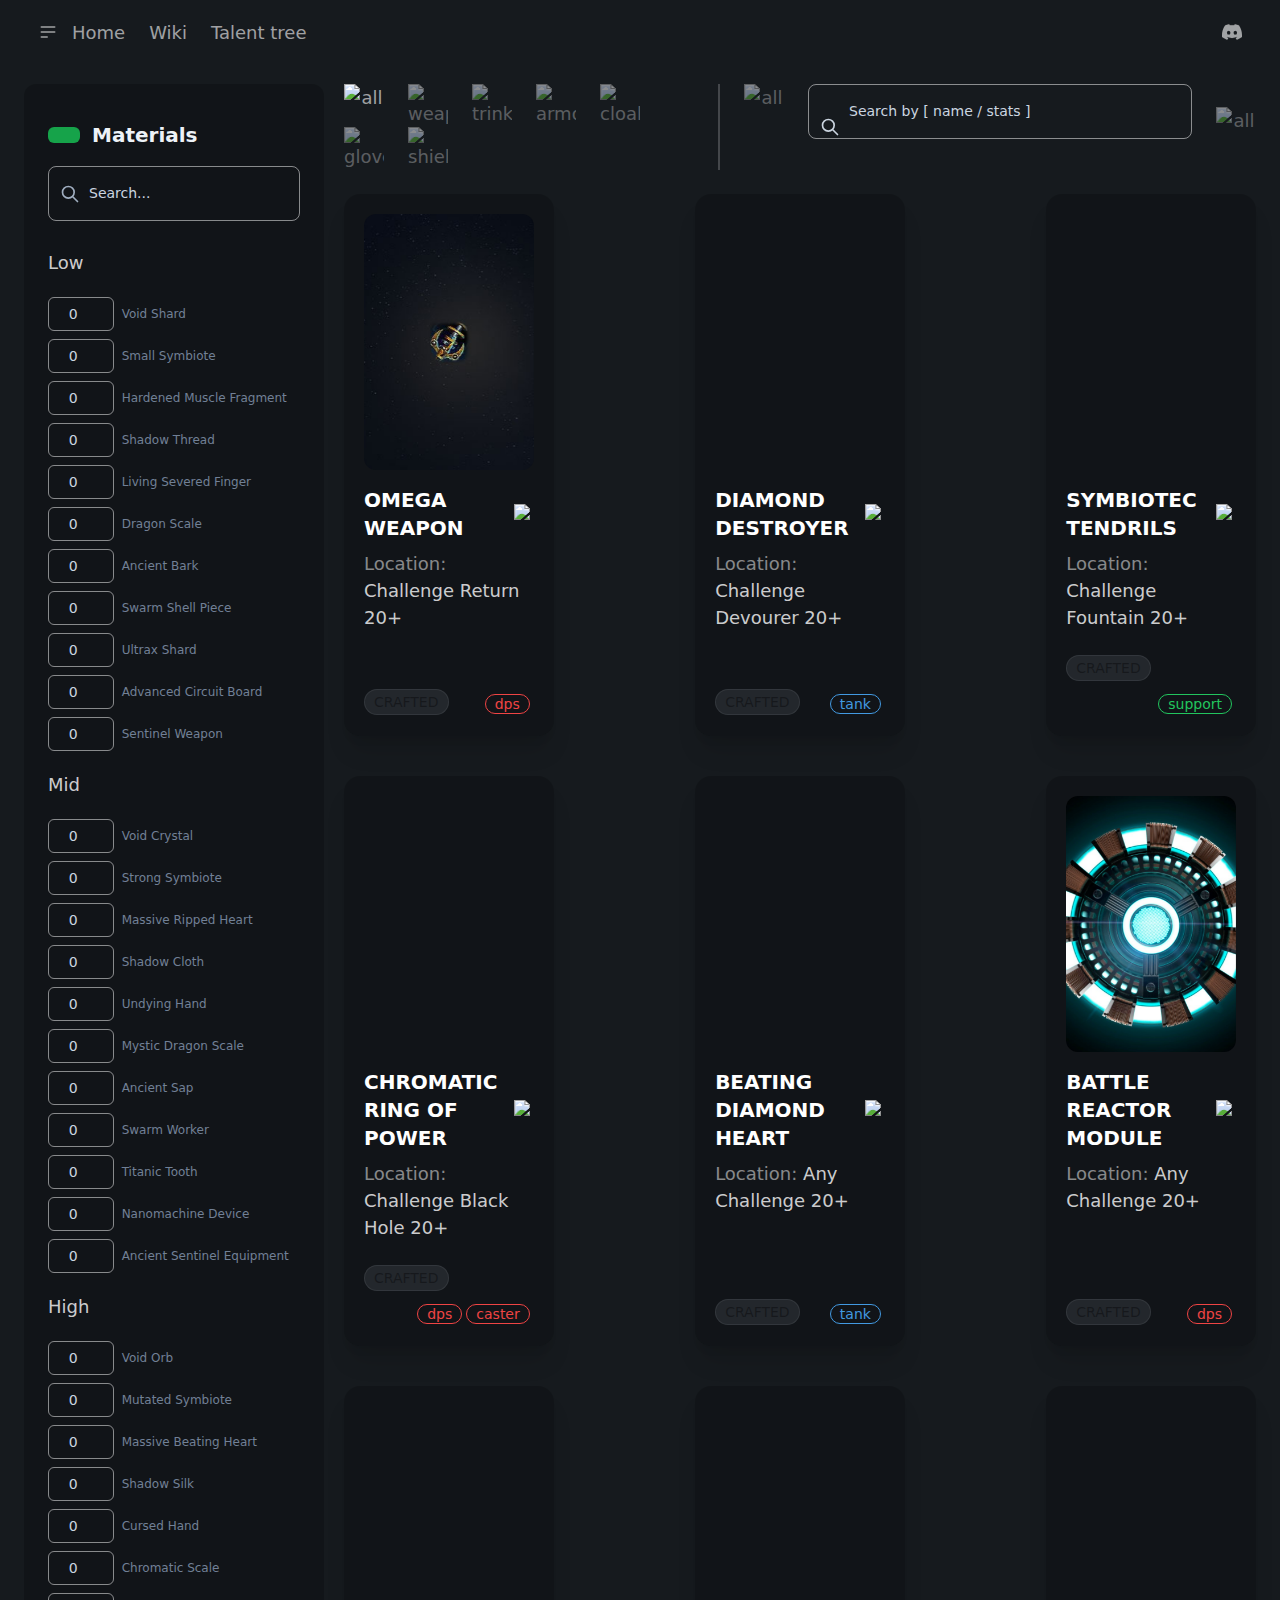
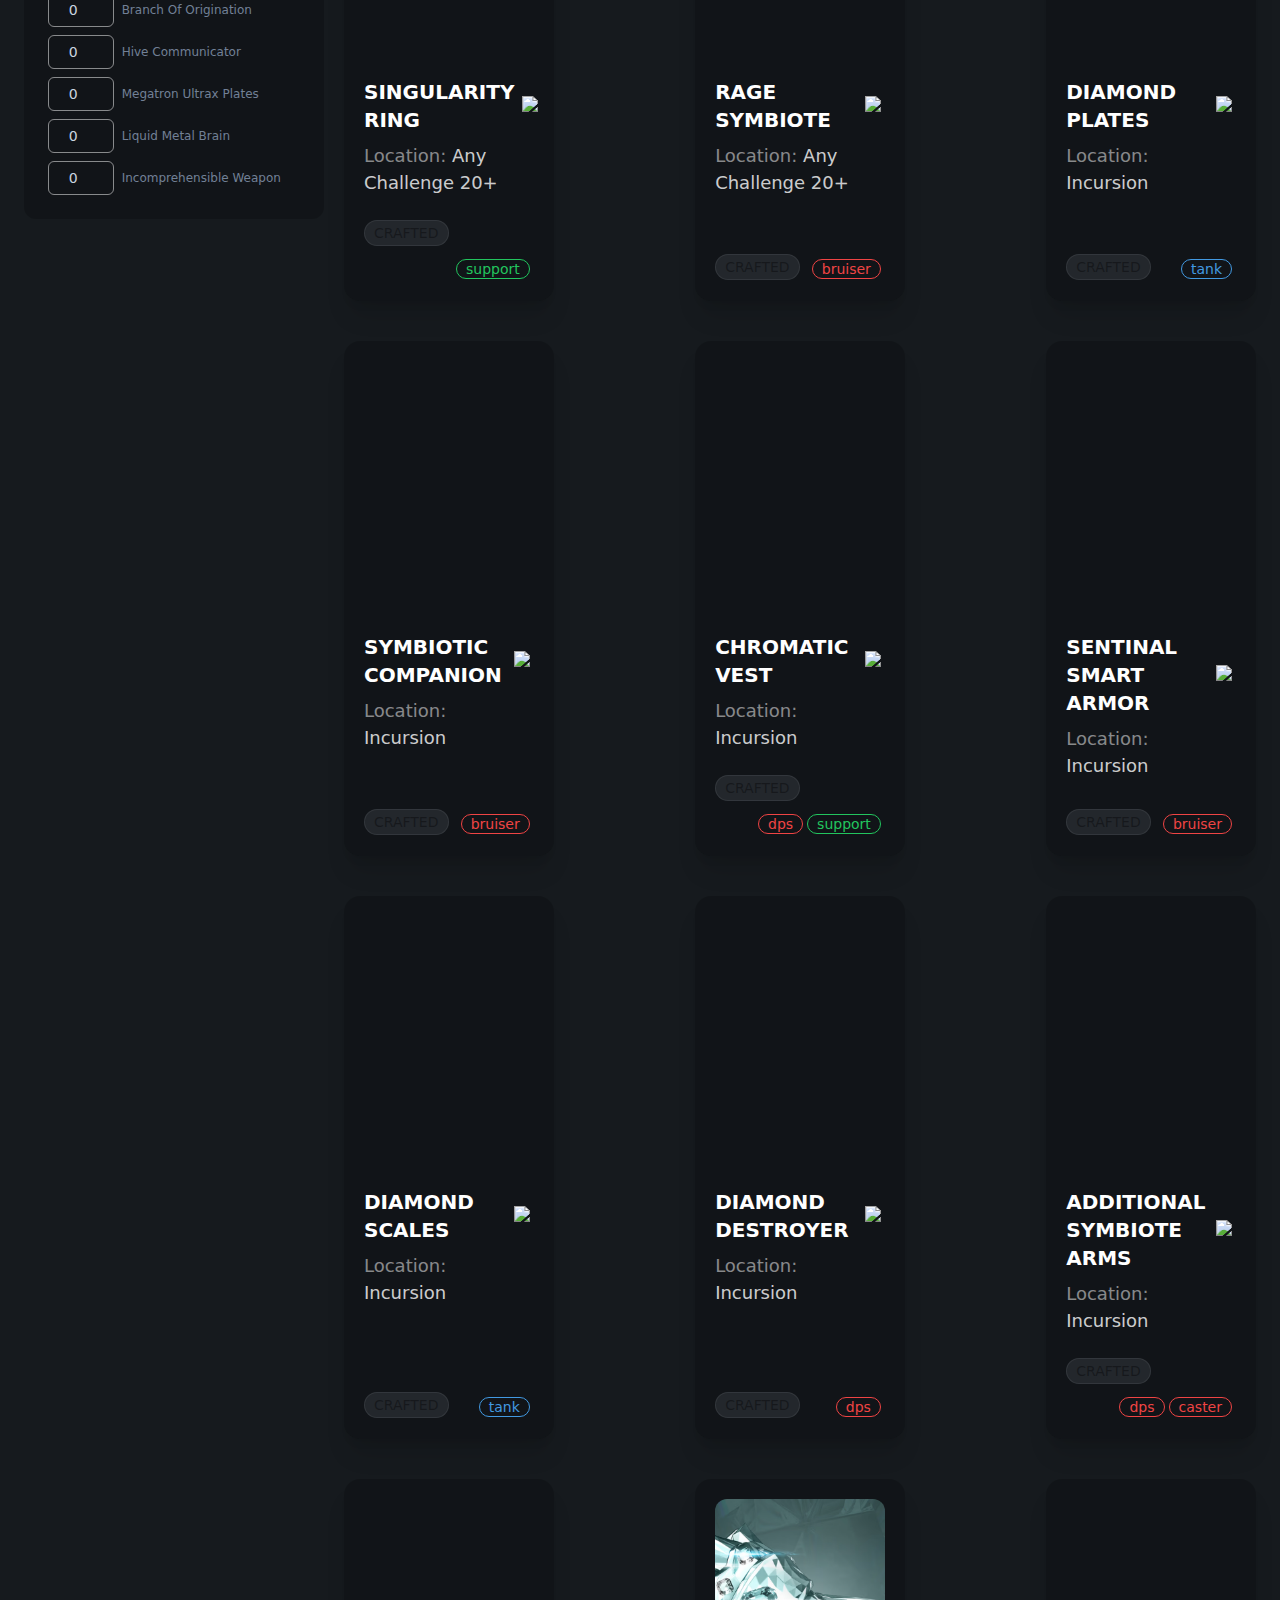
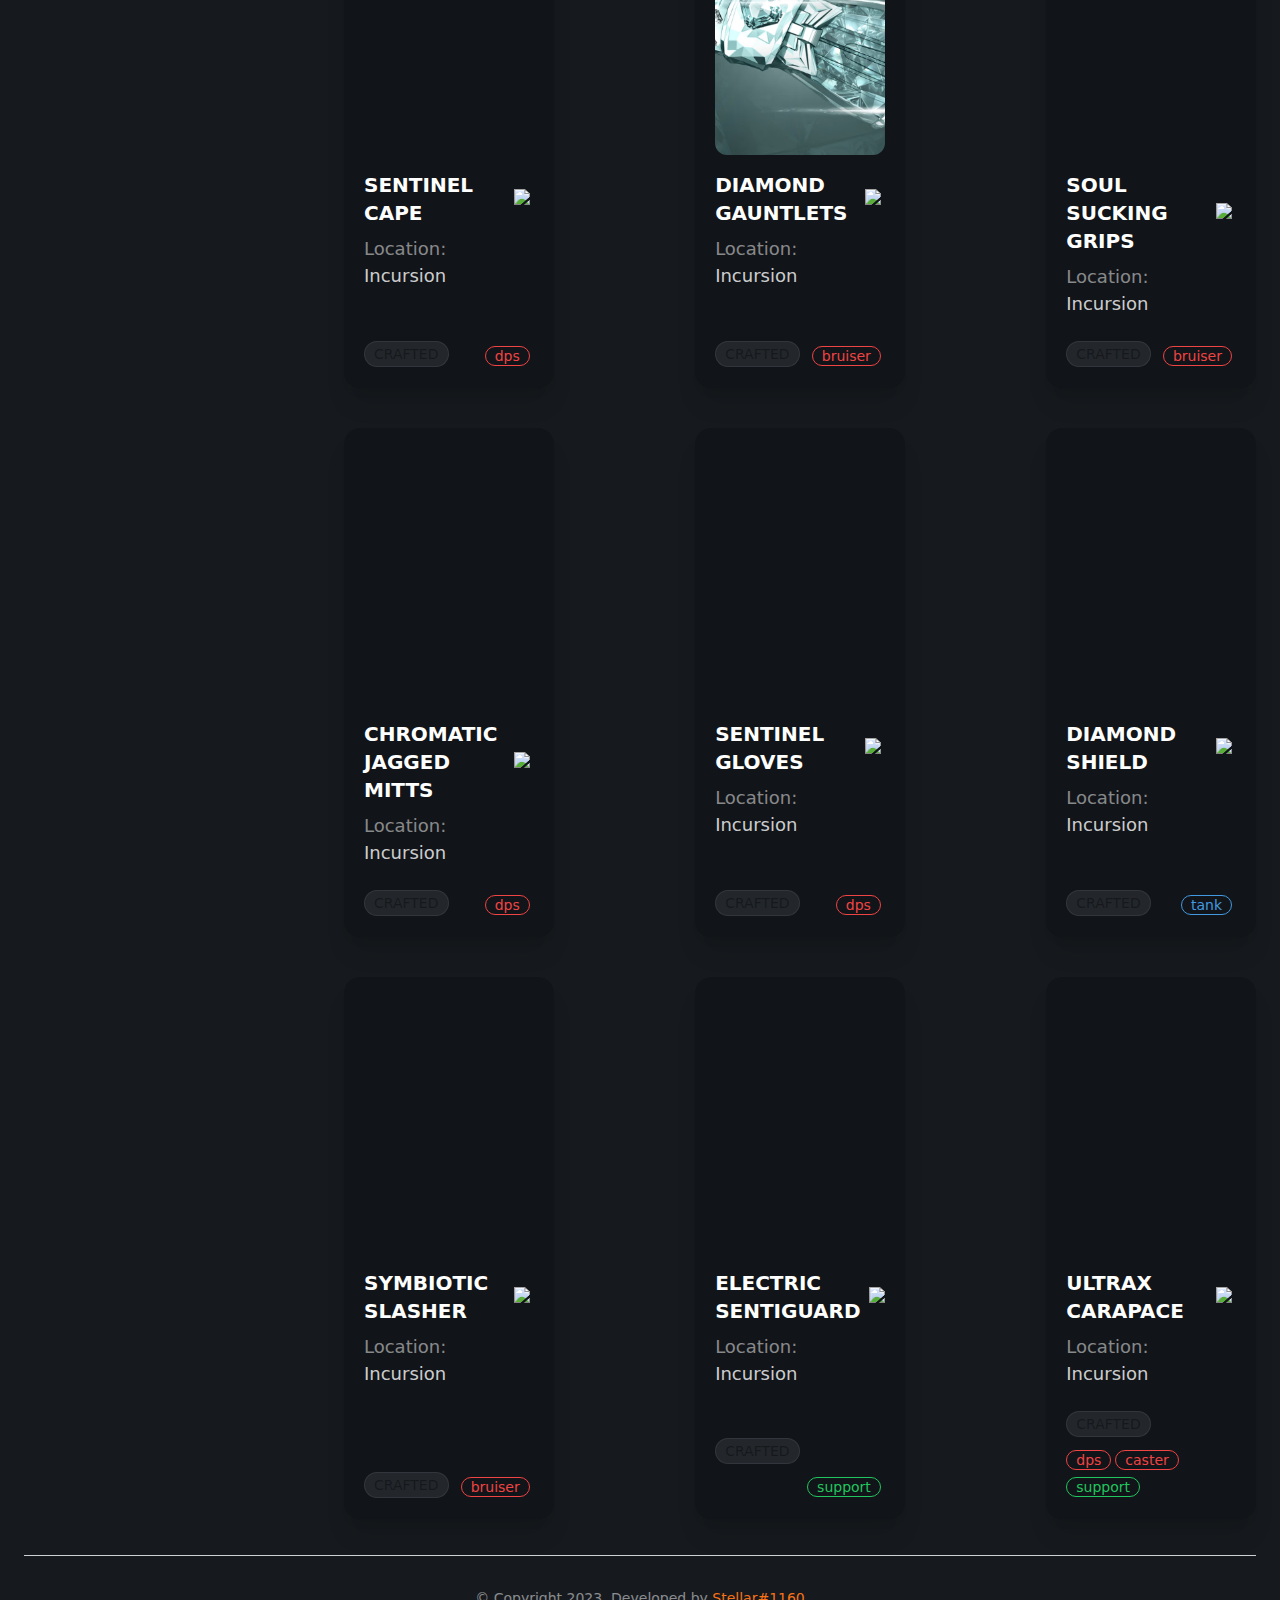
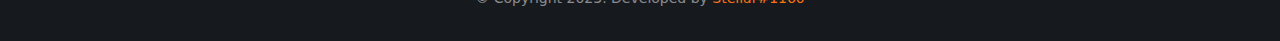
==== index.html @ 48a18c1d "icon test + change" ====
<!DOCTYPE html><html lang="en"><head><meta charSet="UTF-8"/><meta name="viewport" content="width=device-width,initial-scale=1"/><link rel="apple-touch-icon" href="/apple-touch-icon.png"/><link rel="icon" type="image/png" sizes="32x32" href="/favicon-32x32.png"/><link rel="icon" type="image/png" sizes="16x16" href="/favicon-16x16.png"/><link rel="icon" href="/cache/favicon.ico"/><title>Recipe browser | AOD</title><meta name="robots" content="index,follow"/><meta name="description" content="Aspect of doom warcraft 3 custom map recipe browser"/><meta property="og:title" content="Recipe browser | AOD"/><meta property="og:description" content="Aspect of doom warcraft 3 custom map recipe browser"/><meta property="og:locale" content="en"/><meta property="og:site_name" content="Aspect of Doom Recipe browser"/><meta name="next-head-count" content="13"/><link rel="preload" href="/_next/static/css/c66740818d2318ae.css" as="style"/><link rel="stylesheet" href="/_next/static/css/c66740818d2318ae.css" data-n-g=""/><noscript data-n-css=""></noscript><script defer="" nomodule="" src="/_next/static/chunks/polyfills-c67a75d1b6f99dc8.js"></script><script src="/_next/static/chunks/webpack-8fa1640cc84ba8fe.js" defer=""></script><script src="/_next/static/chunks/framework-2c79e2a64abdb08b.js" defer=""></script><script src="/_next/static/chunks/main-97927b8cd08b2c1f.js" defer=""></script><script src="/_next/static/chunks/pages/_app-9930903560e737ff.js" defer=""></script><script src="/_next/static/chunks/26-4fddab6bb4fc4953.js" defer=""></script><script src="/_next/static/chunks/pages/index-b2b2cc9630b03d18.js" defer=""></script><script src="/_next/static/9ic34171b7OkgHBblQeLu/_buildManifest.js" defer=""></script><script src="/_next/static/9ic34171b7OkgHBblQeLu/_ssgManifest.js" defer=""></script></head><body><div id="__next"><div class="w-full px-6 text-gray-700 antialiased"><div class="max-w-screen-xxl mx-auto"><header class=""><div class="navbar p-0"><div class="navbar-start"><div class="dropdown"><label tabindex="0" class="btn-ghost btn-circle btn"><svg xmlns="http://www.w3.org/2000/svg" class="h-5 w-5 text-white/60" fill="none" viewBox="0 0 24 24" stroke="currentColor"><path stroke-linecap="round" stroke-linejoin="round" stroke-width="2" d="M4 6h16M4 12h16M4 18h7"></path></svg></label></div><nav><ul class="flex flex-wrap text-lg"><li class="mr-6"><a class="border-none text-white/60 hover:text-white" href="/">Home</a></li><li class="mr-6"><a class="border-none text-white/60 hover:text-white" href="/#">Wiki</a></li><li class="mr-6"><a class="border-none text-white/60 hover:text-white" href="https://aspectofdoom.com/talent/" target="_blank" rel="noreferrer">Talent tree</a></li></ul></nav></div><div class="navbar-end"><button class="btn-ghost btn-circle btn"><div class="indicator"><a class="border-none text-white/60 hover:text-white" target="_blank" href="https://discord.gg/aodrpg"><svg xmlns="http://www.w3.org/2000/svg" class="h-5 w-5 text-white/60" fill="none" viewBox="0 -28.5 256 256" stroke="currentColor"><g><path stroke-linecap="round" stroke-linejoin="round" stroke-width="2" d="M216.856339,16.5966031 C200.285002,8.84328665 182.566144,3.2084988 164.041564,0 C161.766523,4.11318106 159.108624,9.64549908 157.276099,14.0464379 C137.583995,11.0849896 118.072967,11.0849896 98.7430163,14.0464379 C96.9108417,9.64549908 94.1925838,4.11318106 91.8971895,0 C73.3526068,3.2084988 55.6133949,8.86399117 39.0420583,16.6376612 C5.61752293,67.146514 -3.4433191,116.400813 1.08711069,164.955721 C23.2560196,181.510915 44.7403634,191.567697 65.8621325,198.148576 C71.0772151,190.971126 75.7283628,183.341335 79.7352139,175.300261 C72.104019,172.400575 64.7949724,168.822202 57.8887866,164.667963 C59.7209612,163.310589 61.5131304,161.891452 63.2445898,160.431257 C105.36741,180.133187 151.134928,180.133187 192.754523,160.431257 C194.506336,161.891452 196.298154,163.310589 198.110326,164.667963 C191.183787,168.842556 183.854737,172.420929 176.223542,175.320965 C180.230393,183.341335 184.861538,190.991831 190.096624,198.16893 C211.238746,191.588051 232.743023,181.531619 254.911949,164.955721 C260.227747,108.668201 245.831087,59.8662432 216.856339,16.5966031 Z M85.4738752,135.09489 C72.8290281,135.09489 62.4592217,123.290155 62.4592217,108.914901 C62.4592217,94.5396472 72.607595,82.7145587 85.4738752,82.7145587 C98.3405064,82.7145587 108.709962,94.5189427 108.488529,108.914901 C108.508531,123.290155 98.3405064,135.09489 85.4738752,135.09489 Z M170.525237,135.09489 C157.88039,135.09489 147.510584,123.290155 147.510584,108.914901 C147.510584,94.5396472 157.658606,82.7145587 170.525237,82.7145587 C183.391518,82.7145587 193.761324,94.5189427 193.539891,108.914901 C193.539891,123.290155 183.391518,135.09489 170.525237,135.09489 Z" fill="currentColor"></path></g></svg></a></div></button></div></div></header><main class="content flex items-start py-5 text-lg"><div class="sidebar min-w-[300px] w-[300px] rounded-xl bg-black/20 px-6 pt-8 pb-4 text-center lg:left-0"><div class="text-xl text-gray-100"><div class="mt-1 flex items-center pb-4"><i class="bi bi-app-indicator rounded-md bg-green-600 cursor-pointer px-4 py-2"></i><h2 class="ml-3 text-[20px] font-bold text-gray-200">Materials</h2><i class="bi bi-x ml-28 cursor-pointer lg:hidden"></i></div></div><div class="relative mb-4"><div class="pointer-events-none absolute inset-y-0 left-0 flex items-center pl-3"><svg aria-hidden="true" class="h-5 w-5 text-gray-500 text-gray-400" fill="none" stroke="currentColor" viewBox="0 0 24 24" xmlns="http://www.w3.org/2000/svg"><path stroke-linecap="round" stroke-linejoin="round" stroke-width="2" d="M21 21l-6-6m2-5a7 7 0 11-14 0 7 7 0 0114 0z"></path></svg></div><input type="search" id="default-search" class="block w-full rounded-lg border border-white/50 bg-transparent p-4 pl-10 text-sm text-gray-900 text-white placeholder:text-gray-400 focus:border-white focus:ring-green-500" placeholder="Search..." required=""/></div><div class="text-left capitalize text-white"><div class="collapse-title p-0 pt-3 text-white/80">low</div><div class="p-0"><div class="mb-2"><div class="inline-flex justify-between rounded border-white/50 "><input placeholder="0" class="w-1/3 rounded-md border border-white/50 bg-transparent py-1 px-2 text-center  text-sm text-white focus:outline-none" type="number" min="0"/><label class="w-full select-none p-2 text-left text-xs text-gray-600">void shard</label></div></div><div class="mb-2"><div class="inline-flex justify-between rounded border-white/50 "><input placeholder="0" class="w-1/3 rounded-md border border-white/50 bg-transparent py-1 px-2 text-center  text-sm text-white focus:outline-none" type="number" min="0"/><label class="w-full select-none p-2 text-left text-xs text-gray-600">small symbiote</label></div></div><div class="mb-2"><div class="inline-flex justify-between rounded border-white/50 "><input placeholder="0" class="w-1/3 rounded-md border border-white/50 bg-transparent py-1 px-2 text-center  text-sm text-white focus:outline-none" type="number" min="0"/><label class="w-full select-none p-2 text-left text-xs text-gray-600">hardened muscle fragment</label></div></div><div class="mb-2"><div class="inline-flex justify-between rounded border-white/50 "><input placeholder="0" class="w-1/3 rounded-md border border-white/50 bg-transparent py-1 px-2 text-center  text-sm text-white focus:outline-none" type="number" min="0"/><label class="w-full select-none p-2 text-left text-xs text-gray-600">shadow thread</label></div></div><div class="mb-2"><div class="inline-flex justify-between rounded border-white/50 "><input placeholder="0" class="w-1/3 rounded-md border border-white/50 bg-transparent py-1 px-2 text-center  text-sm text-white focus:outline-none" type="number" min="0"/><label class="w-full select-none p-2 text-left text-xs text-gray-600">living severed finger</label></div></div><div class="mb-2"><div class="inline-flex justify-between rounded border-white/50 "><input placeholder="0" class="w-1/3 rounded-md border border-white/50 bg-transparent py-1 px-2 text-center  text-sm text-white focus:outline-none" type="number" min="0"/><label class="w-full select-none p-2 text-left text-xs text-gray-600">dragon scale</label></div></div><div class="mb-2"><div class="inline-flex justify-between rounded border-white/50 "><input placeholder="0" class="w-1/3 rounded-md border border-white/50 bg-transparent py-1 px-2 text-center  text-sm text-white focus:outline-none" type="number" min="0"/><label class="w-full select-none p-2 text-left text-xs text-gray-600">ancient bark</label></div></div><div class="mb-2"><div class="inline-flex justify-between rounded border-white/50 "><input placeholder="0" class="w-1/3 rounded-md border border-white/50 bg-transparent py-1 px-2 text-center  text-sm text-white focus:outline-none" type="number" min="0"/><label class="w-full select-none p-2 text-left text-xs text-gray-600">swarm shell piece</label></div></div><div class="mb-2"><div class="inline-flex justify-between rounded border-white/50 "><input placeholder="0" class="w-1/3 rounded-md border border-white/50 bg-transparent py-1 px-2 text-center  text-sm text-white focus:outline-none" type="number" min="0"/><label class="w-full select-none p-2 text-left text-xs text-gray-600">ultrax shard</label></div></div><div class="mb-2"><div class="inline-flex justify-between rounded border-white/50 "><input placeholder="0" class="w-1/3 rounded-md border border-white/50 bg-transparent py-1 px-2 text-center  text-sm text-white focus:outline-none" type="number" min="0"/><label class="w-full select-none p-2 text-left text-xs text-gray-600">advanced circuit board</label></div></div><div class="mb-2"><div class="inline-flex justify-between rounded border-white/50 "><input placeholder="0" class="w-1/3 rounded-md border border-white/50 bg-transparent py-1 px-2 text-center  text-sm text-white focus:outline-none" type="number" min="0"/><label class="w-full select-none p-2 text-left text-xs text-gray-600">sentinel weapon</label></div></div></div></div><div class="text-left capitalize text-white"><div class="collapse-title p-0 pt-3 text-white/80">mid</div><div class="p-0"><div class="mb-2"><div class="inline-flex justify-between rounded border-white/50 "><input placeholder="0" class="w-1/3 rounded-md border border-white/50 bg-transparent py-1 px-2 text-center  text-sm text-white focus:outline-none" type="number" min="0"/><label class="w-full select-none p-2 text-left text-xs text-gray-600">void crystal</label></div></div><div class="mb-2"><div class="inline-flex justify-between rounded border-white/50 "><input placeholder="0" class="w-1/3 rounded-md border border-white/50 bg-transparent py-1 px-2 text-center  text-sm text-white focus:outline-none" type="number" min="0"/><label class="w-full select-none p-2 text-left text-xs text-gray-600">strong symbiote</label></div></div><div class="mb-2"><div class="inline-flex justify-between rounded border-white/50 "><input placeholder="0" class="w-1/3 rounded-md border border-white/50 bg-transparent py-1 px-2 text-center  text-sm text-white focus:outline-none" type="number" min="0"/><label class="w-full select-none p-2 text-left text-xs text-gray-600">massive ripped heart</label></div></div><div class="mb-2"><div class="inline-flex justify-between rounded border-white/50 "><input placeholder="0" class="w-1/3 rounded-md border border-white/50 bg-transparent py-1 px-2 text-center  text-sm text-white focus:outline-none" type="number" min="0"/><label class="w-full select-none p-2 text-left text-xs text-gray-600">shadow cloth</label></div></div><div class="mb-2"><div class="inline-flex justify-between rounded border-white/50 "><input placeholder="0" class="w-1/3 rounded-md border border-white/50 bg-transparent py-1 px-2 text-center  text-sm text-white focus:outline-none" type="number" min="0"/><label class="w-full select-none p-2 text-left text-xs text-gray-600">undying hand</label></div></div><div class="mb-2"><div class="inline-flex justify-between rounded border-white/50 "><input placeholder="0" class="w-1/3 rounded-md border border-white/50 bg-transparent py-1 px-2 text-center  text-sm text-white focus:outline-none" type="number" min="0"/><label class="w-full select-none p-2 text-left text-xs text-gray-600">mystic dragon scale</label></div></div><div class="mb-2"><div class="inline-flex justify-between rounded border-white/50 "><input placeholder="0" class="w-1/3 rounded-md border border-white/50 bg-transparent py-1 px-2 text-center  text-sm text-white focus:outline-none" type="number" min="0"/><label class="w-full select-none p-2 text-left text-xs text-gray-600">ancient sap</label></div></div><div class="mb-2"><div class="inline-flex justify-between rounded border-white/50 "><input placeholder="0" class="w-1/3 rounded-md border border-white/50 bg-transparent py-1 px-2 text-center  text-sm text-white focus:outline-none" type="number" min="0"/><label class="w-full select-none p-2 text-left text-xs text-gray-600">swarm worker</label></div></div><div class="mb-2"><div class="inline-flex justify-between rounded border-white/50 "><input placeholder="0" class="w-1/3 rounded-md border border-white/50 bg-transparent py-1 px-2 text-center  text-sm text-white focus:outline-none" type="number" min="0"/><label class="w-full select-none p-2 text-left text-xs text-gray-600">titanic tooth</label></div></div><div class="mb-2"><div class="inline-flex justify-between rounded border-white/50 "><input placeholder="0" class="w-1/3 rounded-md border border-white/50 bg-transparent py-1 px-2 text-center  text-sm text-white focus:outline-none" type="number" min="0"/><label class="w-full select-none p-2 text-left text-xs text-gray-600">nanomachine device</label></div></div><div class="mb-2"><div class="inline-flex justify-between rounded border-white/50 "><input placeholder="0" class="w-1/3 rounded-md border border-white/50 bg-transparent py-1 px-2 text-center  text-sm text-white focus:outline-none" type="number" min="0"/><label class="w-full select-none p-2 text-left text-xs text-gray-600">ancient sentinel equipment</label></div></div></div></div><div class="text-left capitalize text-white"><div class="collapse-title p-0 pt-3 text-white/80">high</div><div class="p-0"><div class="mb-2"><div class="inline-flex justify-between rounded border-white/50 "><input placeholder="0" class="w-1/3 rounded-md border border-white/50 bg-transparent py-1 px-2 text-center  text-sm text-white focus:outline-none" type="number" min="0"/><label class="w-full select-none p-2 text-left text-xs text-gray-600">void orb</label></div></div><div class="mb-2"><div class="inline-flex justify-between rounded border-white/50 "><input placeholder="0" class="w-1/3 rounded-md border border-white/50 bg-transparent py-1 px-2 text-center  text-sm text-white focus:outline-none" type="number" min="0"/><label class="w-full select-none p-2 text-left text-xs text-gray-600">mutated symbiote</label></div></div><div class="mb-2"><div class="inline-flex justify-between rounded border-white/50 "><input placeholder="0" class="w-1/3 rounded-md border border-white/50 bg-transparent py-1 px-2 text-center  text-sm text-white focus:outline-none" type="number" min="0"/><label class="w-full select-none p-2 text-left text-xs text-gray-600">massive beating heart</label></div></div><div class="mb-2"><div class="inline-flex justify-between rounded border-white/50 "><input placeholder="0" class="w-1/3 rounded-md border border-white/50 bg-transparent py-1 px-2 text-center  text-sm text-white focus:outline-none" type="number" min="0"/><label class="w-full select-none p-2 text-left text-xs text-gray-600">shadow silk</label></div></div><div class="mb-2"><div class="inline-flex justify-between rounded border-white/50 "><input placeholder="0" class="w-1/3 rounded-md border border-white/50 bg-transparent py-1 px-2 text-center  text-sm text-white focus:outline-none" type="number" min="0"/><label class="w-full select-none p-2 text-left text-xs text-gray-600">cursed hand</label></div></div><div class="mb-2"><div class="inline-flex justify-between rounded border-white/50 "><input placeholder="0" class="w-1/3 rounded-md border border-white/50 bg-transparent py-1 px-2 text-center  text-sm text-white focus:outline-none" type="number" min="0"/><label class="w-full select-none p-2 text-left text-xs text-gray-600">chromatic scale</label></div></div><div class="mb-2"><div class="inline-flex justify-between rounded border-white/50 "><input placeholder="0" class="w-1/3 rounded-md border border-white/50 bg-transparent py-1 px-2 text-center  text-sm text-white focus:outline-none" type="number" min="0"/><label class="w-full select-none p-2 text-left text-xs text-gray-600">branch of origination</label></div></div><div class="mb-2"><div class="inline-flex justify-between rounded border-white/50 "><input placeholder="0" class="w-1/3 rounded-md border border-white/50 bg-transparent py-1 px-2 text-center  text-sm text-white focus:outline-none" type="number" min="0"/><label class="w-full select-none p-2 text-left text-xs text-gray-600">hive communicator</label></div></div><div class="mb-2"><div class="inline-flex justify-between rounded border-white/50 "><input placeholder="0" class="w-1/3 rounded-md border border-white/50 bg-transparent py-1 px-2 text-center  text-sm text-white focus:outline-none" type="number" min="0"/><label class="w-full select-none p-2 text-left text-xs text-gray-600">megatron ultrax plates</label></div></div><div class="mb-2"><div class="inline-flex justify-between rounded border-white/50 "><input placeholder="0" class="w-1/3 rounded-md border border-white/50 bg-transparent py-1 px-2 text-center  text-sm text-white focus:outline-none" type="number" min="0"/><label class="w-full select-none p-2 text-left text-xs text-gray-600">liquid metal brain</label></div></div><div class="mb-2"><div class="inline-flex justify-between rounded border-white/50 "><input placeholder="0" class="w-1/3 rounded-md border border-white/50 bg-transparent py-1 px-2 text-center  text-sm text-white focus:outline-none" type="number" min="0"/><label class="w-full select-none p-2 text-left text-xs text-gray-600">incomprehensible weapon</label></div></div></div></div></div><div class="equipment-list-container w-full pl-5"><nav></nav><nav class="mb-6 flex text-white/60"><ul class="flex flex-wrap text-lg text-white/60"><li class="mr-6"><button class="tooltip tooltip-white" data-tip="ALL"><img class="h-10 w-10 opacity-100 duration-500 hover:opacity-100" src="/assets/images/equipment/icon-all.png" alt="all"/></button></li><li class="mr-6"><button class="tooltip tooltip-white" data-tip="weapon"><img class="h-10 w-10 opacity-50 duration-500 hover:opacity-100" src="/assets/images/equipment/icon-weapon.png" alt="weapon"/></button></li><li class="mr-6"><button class="tooltip tooltip-white" data-tip="trinket"><img class="h-10 w-10 opacity-50 duration-500 hover:opacity-100" src="/assets/images/equipment/icon-trinket.png" alt="trinket"/></button></li><li class="mr-6"><button class="tooltip tooltip-white" data-tip="armor"><img class="h-10 w-10 opacity-50 duration-500 hover:opacity-100" src="/assets/images/equipment/icon-armor.png" alt="armor"/></button></li><li class="mr-6"><button class="tooltip tooltip-white" data-tip="cloak"><img class="h-10 w-10 opacity-50 duration-500 hover:opacity-100" src="/assets/images/equipment/icon-cloak.png" alt="cloak"/></button></li><li class="mr-6"><button class="tooltip tooltip-white" data-tip="gloves"><img class="h-10 w-10 opacity-50 duration-500 hover:opacity-100" src="/assets/images/equipment/icon-gloves.png" alt="gloves"/></button></li><li class="mr-6"><button class="tooltip tooltip-white" data-tip="shield"><img class="h-10 w-10 opacity-50 duration-500 hover:opacity-100" src="/assets/images/equipment/icon-shield.png" alt="shield"/></button></li></ul><span class="w-0.5 bg-white/20"></span><ul class="ml-6 flex flex-wrap text-lg text-white/60"><li class="mr-6"><button class="tooltip tooltip-white" data-tip="Show stats"><img class="h-10 w-10 opacity-50 duration-500 hover:opacity-100" src="/assets/images/equipment/icon-stats.png" alt="all"/></button></li></ul><div class="ml-auto flex"><div class="relative mr-6"><div class="pointer-events-none absolute inset-y-0 left-0 flex items-center pl-3"><svg aria-hidden="true" class="h-5 w-5 text-gray-400" fill="none" stroke="currentColor" viewBox="0 0 24 24" xmlns="http://www.w3.org/2000/svg"><path stroke-linecap="round" stroke-linejoin="round" stroke-width="2" d="M21 21l-6-6m2-5a7 7 0 11-14 0 7 7 0 0114 0z"></path></svg></div><input type="search" class="transition-width block w-96 rounded-lg border border-white/50 bg-transparent p-4 pl-10 text-sm text-white/80 text-gray-900 text-white duration-500 placeholder:text-gray-400 focus:border-white focus:outline-0 focus:ring-green-500" placeholder="Search by [ name / stats ]" required=""/></div><button class="tooltip tooltip-white ml-auto" data-tip="Show My List"><img class="h-10 w-10 opacity-50 duration-500 hover:opacity-100" src="/assets/images/equipment/icon-favorite.png" alt="all"/></button></div></nav><div class="equipment-container"><section class="flex flex-wrap justify-between gap-10"><div class="card w-[23%] overflow-hidden bg-black/20 bg-base-100 p-5 shadow-xl"><div style="background:url(/assets/images/equipment/icon-weapon.png) center/cover no-repeat;background-size:60%;background-position:bottom right;opacity:5%;width:100%;height:100%;position:absolute;bottom:0;right:0;transform:rotate(15deg)"></div><div class="group h-64 w-full overflow-hidden rounded-xl [perspective:1000px]"><article class="relative h-full w-full shadow-xl transition-all duration-500 [transform-style:preserve-3d] group-hover:[transform:rotateY(180deg)]"><figure class="absolute inset-0" style="background:url(/assets/images/equipment/omega.jpg) center/cover no-repeat"></figure><div class="absolute inset-0 h-full w-full bg-black/80 p-2 text-center text-slate-200 [transform:rotateY(180deg)] [backface-visibility:hidden] "><div class="flex min-h-full flex-col items-center justify-center"><p class="m-0 text-base ">6,500,000 damage</p><p class="m-0 text-base ">750,000 stats</p><p class="m-0 text-base ">160,000 armor</p><p class="m-0 text-base ">800% damage</p><p class="m-0 text-base text-orange-500">attacks strike twice</p><p class="m-0 text-base text-orange-500">attacks have 1% chance to increase damage by 300% for 10 secs</p></div></div><div class="absolute inset-0 h-full w-full bg-black p-2 text-center text-slate-200 [transform:rotateY(180deg)] [backface-visibility:hidden]"><div class="flex min-h-full flex-col items-center justify-center"><p class="m-0 text-base ">advanced circuit board<!-- --> <!-- -->3</p><p class="m-0 text-base ">sentinel weapon<!-- --> <!-- -->2</p><p class="m-0 text-base ">nanomachine device<!-- --> <!-- -->1</p><p class="m-0 text-base ">incomprehensible weapon<!-- --> <!-- -->1</p><p class="m-0 text-base ">void orb<!-- --> <!-- -->1</p><p class="m-0 text-base ">world essence<!-- --> <!-- -->2</p></div></div></article></div><div class="card-body p-0 pt-4"><h3 class="card-title uppercase text-white">omega weapon<button class="h-5 w-5"><img class="h-5 w-5 duration-500 hover:opacity-100" src="/assets/images/equipment/icon-unfavorite.png" alt="all"/></button></h3><p class="text-white/50">Location:<!-- --> <span class="capitalize text-white/80">challenge return 20+</span></p><div class="card-actions relative mt-4 text-white/80"><div class="badge-secondary badge cursor-pointer border-gray-400/20 bg-gray-400/20 text-black/50 opacity-50 duration-500 hover:border-gray-400 hover:bg-gray-400 hover:text-black/70 py-3">CRAFTED</div><div class="ml-auto"><div class="badge-outline badge mr-1 lowercase border-red-500 text-red-500">dps</div></div></div></div></div><div class="card w-[23%] overflow-hidden bg-black/20 bg-base-100 p-5 shadow-xl"><div style="background:url(/assets/images/equipment/icon-weapon.png) center/cover no-repeat;background-size:60%;background-position:bottom right;opacity:5%;width:100%;height:100%;position:absolute;bottom:0;right:0;transform:rotate(15deg)"></div><div class="group h-64 w-full overflow-hidden rounded-xl [perspective:1000px]"><article class="relative h-full w-full shadow-xl transition-all duration-500 [transform-style:preserve-3d] group-hover:[transform:rotateY(180deg)]"><figure class="absolute inset-0" style="background:url(/assets/images/equipment/weapon2.jpg) center/cover no-repeat"></figure><div class="absolute inset-0 h-full w-full bg-black/80 p-2 text-center text-slate-200 [transform:rotateY(180deg)] [backface-visibility:hidden] "><div class="flex min-h-full flex-col items-center justify-center"><p class="m-0 text-base ">2,000,000 damage</p><p class="m-0 text-base ">1,000,000 stats</p><p class="m-0 text-base ">650%+ damage</p><p class="m-0 text-base ">250,000 armor</p><p class="m-0 text-base ">20%+ damage reduction</p><p class="m-0 text-base text-orange-500">10% chance to deal 4000% damage to target</p><p class="m-0 text-base text-orange-500">15% chance to absorb damage received</p></div></div><div class="absolute inset-0 h-full w-full bg-black p-2 text-center text-slate-200 [transform:rotateY(180deg)] [backface-visibility:hidden]"><div class="flex min-h-full flex-col items-center justify-center"><p class="m-0 text-base ">sentinel weapon<!-- --> <!-- -->3</p><p class="m-0 text-base ">ultrax shard<!-- --> <!-- -->2</p><p class="m-0 text-base ">ancient sentinel equipment<!-- --> <!-- -->1</p><p class="m-0 text-base ">strong symbiote<!-- --> <!-- -->1</p><p class="m-0 text-base ">incomprehencible weapon<!-- --> <!-- -->1</p><p class="m-0 text-base ">megatron ultrax plates<!-- --> <!-- -->1</p><p class="m-0 text-base ">world essence<!-- --> <!-- -->2</p></div></div></article></div><div class="card-body p-0 pt-4"><h3 class="card-title uppercase text-white">diamond destroyer<button class="h-5 w-5"><img class="h-5 w-5 duration-500 hover:opacity-100" src="/assets/images/equipment/icon-unfavorite.png" alt="all"/></button></h3><p class="text-white/50">Location:<!-- --> <span class="capitalize text-white/80">challenge devourer 20+</span></p><div class="card-actions relative mt-4 text-white/80"><div class="badge-secondary badge cursor-pointer border-gray-400/20 bg-gray-400/20 text-black/50 opacity-50 duration-500 hover:border-gray-400 hover:bg-gray-400 hover:text-black/70 py-3">CRAFTED</div><div class="ml-auto"><div class="badge-outline badge mr-1 lowercase border-blue-500 text-blue-500">tank</div></div></div></div></div><div class="card w-[23%] overflow-hidden bg-black/20 bg-base-100 p-5 shadow-xl"><div style="background:url(/assets/images/equipment/icon-weapon.png) center/cover no-repeat;background-size:60%;background-position:bottom right;opacity:5%;width:100%;height:100%;position:absolute;bottom:0;right:0;transform:rotate(15deg)"></div><div class="group h-64 w-full overflow-hidden rounded-xl [perspective:1000px]"><article class="relative h-full w-full shadow-xl transition-all duration-500 [transform-style:preserve-3d] group-hover:[transform:rotateY(180deg)]"><figure class="absolute inset-0" style="background:url(/assets/images/equipment/weapon3.jpg) center/cover no-repeat"></figure><div class="absolute inset-0 h-full w-full bg-black/80 p-2 text-center text-slate-200 [transform:rotateY(180deg)] [backface-visibility:hidden] "><div class="flex min-h-full flex-col items-center justify-center"><p class="m-0 text-base ">4,000,000 damage</p><p class="m-0 text-base ">100,000 stats</p><p class="m-0 text-base ">200,000 armor</p><p class="m-0 text-base ">800% damage</p><p class="m-0 text-base text-orange-500">symbiotic fusion: attack an ally to hel them for 30% hp and 10% mp (20 seconds cd)</p></div></div><div class="absolute inset-0 h-full w-full bg-black p-2 text-center text-slate-200 [transform:rotateY(180deg)] [backface-visibility:hidden]"><div class="flex min-h-full flex-col items-center justify-center"><p class="m-0 text-base ">small symbiote<!-- --> <!-- -->3</p><p class="m-0 text-base ">hardened muscle fragment<!-- --> <!-- -->2</p><p class="m-0 text-base ">ancient sentinel equipment<!-- --> <!-- -->1</p><p class="m-0 text-base ">strong symbiote<!-- --> <!-- -->1</p><p class="m-0 text-base ">massive beating heart<!-- --> <!-- -->1</p><p class="m-0 text-base ">mutated symbiote<!-- --> <!-- -->1</p><p class="m-0 text-base ">world essence<!-- --> <!-- -->2</p></div></div></article></div><div class="card-body p-0 pt-4"><h3 class="card-title uppercase text-white">symbiotec tendrils<button class="h-5 w-5"><img class="h-5 w-5 duration-500 hover:opacity-100" src="/assets/images/equipment/icon-unfavorite.png" alt="all"/></button></h3><p class="text-white/50">Location:<!-- --> <span class="capitalize text-white/80">challenge fountain 20+</span></p><div class="card-actions relative mt-4 text-white/80"><div class="badge-secondary badge cursor-pointer border-gray-400/20 bg-gray-400/20 text-black/50 opacity-50 duration-500 hover:border-gray-400 hover:bg-gray-400 hover:text-black/70 py-3">CRAFTED</div><div class="ml-auto"><div class="badge-outline badge mr-1 lowercase border-green-500 text-green-500">support</div></div></div></div></div><div class="card w-[23%] overflow-hidden bg-black/20 bg-base-100 p-5 shadow-xl"><div style="background:url(/assets/images/equipment/icon-weapon.png) center/cover no-repeat;background-size:60%;background-position:bottom right;opacity:5%;width:100%;height:100%;position:absolute;bottom:0;right:0;transform:rotate(15deg)"></div><div class="group h-64 w-full overflow-hidden rounded-xl [perspective:1000px]"><article class="relative h-full w-full shadow-xl transition-all duration-500 [transform-style:preserve-3d] group-hover:[transform:rotateY(180deg)]"><figure class="absolute inset-0" style="background:url(/assets/images/equipment/weapon4.png) center/cover no-repeat"></figure><div class="absolute inset-0 h-full w-full bg-black/80 p-2 text-center text-slate-200 [transform:rotateY(180deg)] [backface-visibility:hidden] "><div class="flex min-h-full flex-col items-center justify-center"><p class="m-0 text-base ">1,000,000 stats</p><p class="m-0 text-base ">100,000 armor</p><p class="m-0 text-base ">800% damage</p><p class="m-0 text-base text-orange-500">30% increased spell damage</p><p class="m-0 text-base text-orange-500">critical spell damage deals bonux x3 damage</p></div></div><div class="absolute inset-0 h-full w-full bg-black p-2 text-center text-slate-200 [transform:rotateY(180deg)] [backface-visibility:hidden]"><div class="flex min-h-full flex-col items-center justify-center"><p class="m-0 text-base ">ultrax shard<!-- --> <!-- -->3</p><p class="m-0 text-base ">dragon scale<!-- --> <!-- -->2</p><p class="m-0 text-base ">void crystal<!-- --> <!-- -->1</p><p class="m-0 text-base ">titanic tooth<!-- --> <!-- -->1</p><p class="m-0 text-base ">megatron ultrax plates<!-- --> <!-- -->1</p><p class="m-0 text-base ">hive communicator<!-- --> <!-- -->1</p><p class="m-0 text-base ">world essence<!-- --> <!-- -->2</p></div></div></article></div><div class="card-body p-0 pt-4"><h3 class="card-title uppercase text-white">chromatic ring of power<button class="h-5 w-5"><img class="h-5 w-5 duration-500 hover:opacity-100" src="/assets/images/equipment/icon-unfavorite.png" alt="all"/></button></h3><p class="text-white/50">Location:<!-- --> <span class="capitalize text-white/80">challenge black hole 20+</span></p><div class="card-actions relative mt-4 text-white/80"><div class="badge-secondary badge cursor-pointer border-gray-400/20 bg-gray-400/20 text-black/50 opacity-50 duration-500 hover:border-gray-400 hover:bg-gray-400 hover:text-black/70 py-3">CRAFTED</div><div class="ml-auto"><div class="badge-outline badge mr-1 lowercase border-red-500 text-red-500">dps</div><div class="badge-outline badge mr-1 lowercase border-red-500 text-red-500">caster</div></div></div></div></div><div class="card w-[23%] overflow-hidden bg-black/20 bg-base-100 p-5 shadow-xl"><div style="background:url(/assets/images/equipment/icon-trinket.png) center/cover no-repeat;background-size:60%;background-position:bottom right;opacity:5%;width:100%;height:100%;position:absolute;bottom:0;right:0;transform:rotate(15deg)"></div><div class="group h-64 w-full overflow-hidden rounded-xl [perspective:1000px]"><article class="relative h-full w-full shadow-xl transition-all duration-500 [transform-style:preserve-3d] group-hover:[transform:rotateY(180deg)]"><figure class="absolute inset-0" style="background:url(/assets/images/equipment/ring1.jpg) center/cover no-repeat"></figure><div class="absolute inset-0 h-full w-full bg-black/80 p-2 text-center text-slate-200 [transform:rotateY(180deg)] [backface-visibility:hidden] "><div class="flex min-h-full flex-col items-center justify-center"><p class="m-0 text-base ">stats +1,000,000</p><p class="m-0 text-base ">500% mana regen</p><p class="m-0 text-base ">200,000 armor</p><p class="m-0 text-base ">2,000,000 damage</p><p class="m-0 text-base text-orange-500">increase damage and damage reduction by 30%</p></div></div><div class="absolute inset-0 h-full w-full bg-black p-2 text-center text-slate-200 [transform:rotateY(180deg)] [backface-visibility:hidden]"><div class="flex min-h-full flex-col items-center justify-center"><p class="m-0 text-base ">void shard<!-- --> <!-- -->3</p><p class="m-0 text-base ">shadow thread<!-- --> <!-- -->2</p><p class="m-0 text-base ">massive ripped heart<!-- --> <!-- -->1</p><p class="m-0 text-base ">swarm worker<!-- --> <!-- -->1</p><p class="m-0 text-base ">massive beating heart<!-- --> <!-- -->1</p><p class="m-0 text-base ">diamond soul nuclie<!-- --> <!-- -->1</p><p class="m-0 text-base ">world essence<!-- --> <!-- -->2</p></div></div></article></div><div class="card-body p-0 pt-4"><h3 class="card-title uppercase text-white">beating diamond heart<button class="h-5 w-5"><img class="h-5 w-5 duration-500 hover:opacity-100" src="/assets/images/equipment/icon-unfavorite.png" alt="all"/></button></h3><p class="text-white/50">Location:<!-- --> <span class="capitalize text-white/80">any challenge 20+</span></p><div class="card-actions relative mt-4 text-white/80"><div class="badge-secondary badge cursor-pointer border-gray-400/20 bg-gray-400/20 text-black/50 opacity-50 duration-500 hover:border-gray-400 hover:bg-gray-400 hover:text-black/70 py-3">CRAFTED</div><div class="ml-auto"><div class="badge-outline badge mr-1 lowercase border-blue-500 text-blue-500">tank</div></div></div></div></div><div class="card w-[23%] overflow-hidden bg-black/20 bg-base-100 p-5 shadow-xl"><div style="background:url(/assets/images/equipment/icon-trinket.png) center/cover no-repeat;background-size:60%;background-position:bottom right;opacity:5%;width:100%;height:100%;position:absolute;bottom:0;right:0;transform:rotate(15deg)"></div><div class="group h-64 w-full overflow-hidden rounded-xl [perspective:1000px]"><article class="relative h-full w-full shadow-xl transition-all duration-500 [transform-style:preserve-3d] group-hover:[transform:rotateY(180deg)]"><figure class="absolute inset-0" style="background:url(/assets/images/equipment/ring4.jpg) center/cover no-repeat"></figure><div class="absolute inset-0 h-full w-full bg-black/80 p-2 text-center text-slate-200 [transform:rotateY(180deg)] [backface-visibility:hidden] "><div class="flex min-h-full flex-col items-center justify-center"><p class="m-0 text-base ">1,000,000 stats</p><p class="m-0 text-base ">500% mana regen</p><p class="m-0 text-base ">200,000 armor</p><p class="m-0 text-base ">4,000,000 damage</p><p class="m-0 text-base ">5000 armor penetration</p><p class="m-0 text-base text-orange-500">+30% evasion</p><p class="m-0 text-base text-orange-500">+30% crit chance x2</p></div></div><div class="absolute inset-0 h-full w-full bg-black p-2 text-center text-slate-200 [transform:rotateY(180deg)] [backface-visibility:hidden]"><div class="flex min-h-full flex-col items-center justify-center"><p class="m-0 text-base ">void shards<!-- --> <!-- -->3</p><p class="m-0 text-base ">sentinel weapon<!-- --> <!-- -->2</p><p class="m-0 text-base ">nanomachine device<!-- --> <!-- -->1</p><p class="m-0 text-base ">ancient sentinal equipment<!-- --> <!-- -->1</p><p class="m-0 text-base ">incomprehensible weapon<!-- --> <!-- -->1</p><p class="m-0 text-base ">spark of creation<!-- --> <!-- -->1</p><p class="m-0 text-base ">world essence<!-- --> <!-- -->2</p></div></div></article></div><div class="card-body p-0 pt-4"><h3 class="card-title uppercase text-white">battle reactor module<button class="h-5 w-5"><img class="h-5 w-5 duration-500 hover:opacity-100" src="/assets/images/equipment/icon-unfavorite.png" alt="all"/></button></h3><p class="text-white/50">Location:<!-- --> <span class="capitalize text-white/80">any challenge 20+</span></p><div class="card-actions relative mt-4 text-white/80"><div class="badge-secondary badge cursor-pointer border-gray-400/20 bg-gray-400/20 text-black/50 opacity-50 duration-500 hover:border-gray-400 hover:bg-gray-400 hover:text-black/70 py-3">CRAFTED</div><div class="ml-auto"><div class="badge-outline badge mr-1 lowercase border-red-500 text-red-500">dps</div></div></div></div></div><div class="card w-[23%] overflow-hidden bg-black/20 bg-base-100 p-5 shadow-xl"><div style="background:url(/assets/images/equipment/icon-trinket.png) center/cover no-repeat;background-size:60%;background-position:bottom right;opacity:5%;width:100%;height:100%;position:absolute;bottom:0;right:0;transform:rotate(15deg)"></div><div class="group h-64 w-full overflow-hidden rounded-xl [perspective:1000px]"><article class="relative h-full w-full shadow-xl transition-all duration-500 [transform-style:preserve-3d] group-hover:[transform:rotateY(180deg)]"><figure class="absolute inset-0" style="background:url(/assets/images/equipment/ring2.jpg) center/cover no-repeat"></figure><div class="absolute inset-0 h-full w-full bg-black/80 p-2 text-center text-slate-200 [transform:rotateY(180deg)] [backface-visibility:hidden] "><div class="flex min-h-full flex-col items-center justify-center"><p class="m-0 text-base ">1,000,000 stats</p><p class="m-0 text-base ">500% mana regen</p><p class="m-0 text-base ">200,000 armor</p><p class="m-0 text-base ">2,000,000 damage</p><p class="m-0 text-base text-orange-500">attacking restores 0.3% mana</p><p class="m-0 text-base text-orange-500">spell casts restore 1% hp</p><p class="m-0 text-base text-orange-500">10% increased damage and damage reduction</p></div></div><div class="absolute inset-0 h-full w-full bg-black p-2 text-center text-slate-200 [transform:rotateY(180deg)] [backface-visibility:hidden]"><div class="flex min-h-full flex-col items-center justify-center"><p class="m-0 text-base ">swam shell piece<!-- --> <!-- -->3</p><p class="m-0 text-base ">ancient bark<!-- --> <!-- -->2</p><p class="m-0 text-base ">void crystal<!-- --> <!-- -->1</p><p class="m-0 text-base ">nanomachine device<!-- --> <!-- -->1</p><p class="m-0 text-base ">cursed hand<!-- --> <!-- -->1</p><p class="m-0 text-base ">???<!-- --> <!-- -->1</p><p class="m-0 text-base ">world essence<!-- --> <!-- -->2</p></div></div></article></div><div class="card-body p-0 pt-4"><h3 class="card-title uppercase text-white">singularity ring<button class="h-5 w-5"><img class="h-5 w-5 duration-500 hover:opacity-100" src="/assets/images/equipment/icon-unfavorite.png" alt="all"/></button></h3><p class="text-white/50">Location:<!-- --> <span class="capitalize text-white/80">any challenge 20+</span></p><div class="card-actions relative mt-4 text-white/80"><div class="badge-secondary badge cursor-pointer border-gray-400/20 bg-gray-400/20 text-black/50 opacity-50 duration-500 hover:border-gray-400 hover:bg-gray-400 hover:text-black/70 py-3">CRAFTED</div><div class="ml-auto"><div class="badge-outline badge mr-1 lowercase border-green-500 text-green-500">support</div></div></div></div></div><div class="card w-[23%] overflow-hidden bg-black/20 bg-base-100 p-5 shadow-xl"><div style="background:url(/assets/images/equipment/icon-trinket.png) center/cover no-repeat;background-size:60%;background-position:bottom right;opacity:5%;width:100%;height:100%;position:absolute;bottom:0;right:0;transform:rotate(15deg)"></div><div class="group h-64 w-full overflow-hidden rounded-xl [perspective:1000px]"><article class="relative h-full w-full shadow-xl transition-all duration-500 [transform-style:preserve-3d] group-hover:[transform:rotateY(180deg)]"><figure class="absolute inset-0" style="background:url(/assets/images/equipment/ring3.jpg) center/cover no-repeat"></figure><div class="absolute inset-0 h-full w-full bg-black/80 p-2 text-center text-slate-200 [transform:rotateY(180deg)] [backface-visibility:hidden] "><div class="flex min-h-full flex-col items-center justify-center"><p class="m-0 text-base ">1,000,000 stats</p><p class="m-0 text-base ">500% mana regen</p><p class="m-0 text-base ">200,000 armor</p><p class="m-0 text-base ">2,000,000 damage</p><p class="m-0 text-base text-orange-500">attacks can enrage you for 500% increase damage for 10 seconds</p><p class="m-0 text-base text-orange-500">being attacked can increase damage reduction by 80% for 10 seconds</p></div></div><div class="absolute inset-0 h-full w-full bg-black p-2 text-center text-slate-200 [transform:rotateY(180deg)] [backface-visibility:hidden]"><div class="flex min-h-full flex-col items-center justify-center"><p class="m-0 text-base ">void shards<!-- --> <!-- -->3</p><p class="m-0 text-base ">hardened muscle fragment<!-- --> <!-- -->2</p><p class="m-0 text-base ">strong symbiote<!-- --> <!-- -->1</p><p class="m-0 text-base ">swarm worker<!-- --> <!-- -->1</p><p class="m-0 text-base ">hive communicator<!-- --> <!-- -->1</p><p class="m-0 text-base ">endless power fruit<!-- --> <!-- -->1</p><p class="m-0 text-base ">world essence<!-- --> <!-- -->2</p></div></div></article></div><div class="card-body p-0 pt-4"><h3 class="card-title uppercase text-white">rage symbiote<button class="h-5 w-5"><img class="h-5 w-5 duration-500 hover:opacity-100" src="/assets/images/equipment/icon-unfavorite.png" alt="all"/></button></h3><p class="text-white/50">Location:<!-- --> <span class="capitalize text-white/80">any challenge 20+</span></p><div class="card-actions relative mt-4 text-white/80"><div class="badge-secondary badge cursor-pointer border-gray-400/20 bg-gray-400/20 text-black/50 opacity-50 duration-500 hover:border-gray-400 hover:bg-gray-400 hover:text-black/70 py-3">CRAFTED</div><div class="ml-auto"><div class="badge-outline badge mr-1 lowercase border-red-500 text-red-500">bruiser</div></div></div></div></div><div class="card w-[23%] overflow-hidden bg-black/20 bg-base-100 p-5 shadow-xl"><div style="background:url(/assets/images/equipment/icon-armor.png) center/cover no-repeat;background-size:60%;background-position:bottom right;opacity:5%;width:100%;height:100%;position:absolute;bottom:0;right:0;transform:rotate(15deg)"></div><div class="group h-64 w-full overflow-hidden rounded-xl [perspective:1000px]"><article class="relative h-full w-full shadow-xl transition-all duration-500 [transform-style:preserve-3d] group-hover:[transform:rotateY(180deg)]"><figure class="absolute inset-0" style="background:url(/assets/images/equipment/armor1.jpg) center/cover no-repeat"></figure><div class="absolute inset-0 h-full w-full bg-black/80 p-2 text-center text-slate-200 [transform:rotateY(180deg)] [backface-visibility:hidden] "><div class="flex min-h-full flex-col items-center justify-center"><p class="m-0 text-base ">350,000 stats</p><p class="m-0 text-base ">160,000 armor</p><p class="m-0 text-base ">35% damage reduction</p></div></div><div class="absolute inset-0 h-full w-full bg-black p-2 text-center text-slate-200 [transform:rotateY(180deg)] [backface-visibility:hidden]"><div class="flex min-h-full flex-col items-center justify-center"><p class="m-0 text-base ">ancient bark<!-- --> <!-- -->3</p><p class="m-0 text-base ">void shard<!-- --> <!-- -->2</p><p class="m-0 text-base ">mystic dragon scale<!-- --> <!-- -->1</p><p class="m-0 text-base ">titanic tooh<!-- --> <!-- -->1</p><p class="m-0 text-base ">chromatic scale<!-- --> <!-- -->1</p><p class="m-0 text-base ">black steel plates<!-- --> <!-- -->1</p><p class="m-0 text-base ">world essence<!-- --> <!-- -->2</p></div></div></article></div><div class="card-body p-0 pt-4"><h3 class="card-title uppercase text-white">diamond plates<button class="h-5 w-5"><img class="h-5 w-5 duration-500 hover:opacity-100" src="/assets/images/equipment/icon-unfavorite.png" alt="all"/></button></h3><p class="text-white/50">Location:<!-- --> <span class="capitalize text-white/80">incursion</span></p><div class="card-actions relative mt-4 text-white/80"><div class="badge-secondary badge cursor-pointer border-gray-400/20 bg-gray-400/20 text-black/50 opacity-50 duration-500 hover:border-gray-400 hover:bg-gray-400 hover:text-black/70 py-3">CRAFTED</div><div class="ml-auto"><div class="badge-outline badge mr-1 lowercase border-blue-500 text-blue-500">tank</div></div></div></div></div><div class="card w-[23%] overflow-hidden bg-black/20 bg-base-100 p-5 shadow-xl"><div style="background:url(/assets/images/equipment/icon-armor.png) center/cover no-repeat;background-size:60%;background-position:bottom right;opacity:5%;width:100%;height:100%;position:absolute;bottom:0;right:0;transform:rotate(15deg)"></div><div class="group h-64 w-full overflow-hidden rounded-xl [perspective:1000px]"><article class="relative h-full w-full shadow-xl transition-all duration-500 [transform-style:preserve-3d] group-hover:[transform:rotateY(180deg)]"><figure class="absolute inset-0" style="background:url(/assets/images/equipment/armor3.jpg) center/cover no-repeat"></figure><div class="absolute inset-0 h-full w-full bg-black/80 p-2 text-center text-slate-200 [transform:rotateY(180deg)] [backface-visibility:hidden] "><div class="flex min-h-full flex-col items-center justify-center"><p class="m-0 text-base ">1,000,000 damage</p><p class="m-0 text-base ">300,000 stats</p><p class="m-0 text-base ">100,000 armor</p><p class="m-0 text-base ">25% damage reduction</p><p class="m-0 text-base ">30% damage</p><p class="m-0 text-base text-orange-500">5% life steal</p></div></div><div class="absolute inset-0 h-full w-full bg-black p-2 text-center text-slate-200 [transform:rotateY(180deg)] [backface-visibility:hidden]"><div class="flex min-h-full flex-col items-center justify-center"><p class="m-0 text-base ">small symbiotes<!-- --> <!-- -->3</p><p class="m-0 text-base ">ancient bark<!-- --> <!-- -->2</p><p class="m-0 text-base ">ancient sap<!-- --> <!-- -->1</p><p class="m-0 text-base ">strong symbiote<!-- --> <!-- -->1</p><p class="m-0 text-base ">mutated symbiote<!-- --> <!-- -->1</p><p class="m-0 text-base ">black steel plates<!-- --> <!-- -->1</p><p class="m-0 text-base ">world essence<!-- --> <!-- -->2</p></div></div></article></div><div class="card-body p-0 pt-4"><h3 class="card-title uppercase text-white">symbiotic companion<button class="h-5 w-5"><img class="h-5 w-5 duration-500 hover:opacity-100" src="/assets/images/equipment/icon-unfavorite.png" alt="all"/></button></h3><p class="text-white/50">Location:<!-- --> <span class="capitalize text-white/80">incursion</span></p><div class="card-actions relative mt-4 text-white/80"><div class="badge-secondary badge cursor-pointer border-gray-400/20 bg-gray-400/20 text-black/50 opacity-50 duration-500 hover:border-gray-400 hover:bg-gray-400 hover:text-black/70 py-3">CRAFTED</div><div class="ml-auto"><div class="badge-outline badge mr-1 lowercase border-red-500 text-red-500">bruiser</div></div></div></div></div><div class="card w-[23%] overflow-hidden bg-black/20 bg-base-100 p-5 shadow-xl"><div style="background:url(/assets/images/equipment/icon-armor.png) center/cover no-repeat;background-size:60%;background-position:bottom right;opacity:5%;width:100%;height:100%;position:absolute;bottom:0;right:0;transform:rotate(15deg)"></div><div class="group h-64 w-full overflow-hidden rounded-xl [perspective:1000px]"><article class="relative h-full w-full shadow-xl transition-all duration-500 [transform-style:preserve-3d] group-hover:[transform:rotateY(180deg)]"><figure class="absolute inset-0" style="background:url(/assets/images/equipment/armor2.jpg) center/cover no-repeat"></figure><div class="absolute inset-0 h-full w-full bg-black/80 p-2 text-center text-slate-200 [transform:rotateY(180deg)] [backface-visibility:hidden] "><div class="flex min-h-full flex-col items-center justify-center"><p class="m-0 text-base ">300,000 stats</p><p class="m-0 text-base ">130,000 armor</p><p class="m-0 text-base ">2,000,000 damage</p><p class="m-0 text-base ">25% damage reduction</p></div></div><div class="absolute inset-0 h-full w-full bg-black p-2 text-center text-slate-200 [transform:rotateY(180deg)] [backface-visibility:hidden]"><div class="flex min-h-full flex-col items-center justify-center"><p class="m-0 text-base ">ultrax shard<!-- --> <!-- -->3</p><p class="m-0 text-base ">dragon scale<!-- --> <!-- -->2</p><p class="m-0 text-base ">titanic tooth<!-- --> <!-- -->1</p><p class="m-0 text-base ">chromatic scale<!-- --> <!-- -->1</p><p class="m-0 text-base ">light radiant plates<!-- --> <!-- -->1</p><p class="m-0 text-base ">world essence<!-- --> <!-- -->2</p></div></div></article></div><div class="card-body p-0 pt-4"><h3 class="card-title uppercase text-white">chromatic vest<button class="h-5 w-5"><img class="h-5 w-5 duration-500 hover:opacity-100" src="/assets/images/equipment/icon-unfavorite.png" alt="all"/></button></h3><p class="text-white/50">Location:<!-- --> <span class="capitalize text-white/80">incursion</span></p><div class="card-actions relative mt-4 text-white/80"><div class="badge-secondary badge cursor-pointer border-gray-400/20 bg-gray-400/20 text-black/50 opacity-50 duration-500 hover:border-gray-400 hover:bg-gray-400 hover:text-black/70 py-3">CRAFTED</div><div class="ml-auto"><div class="badge-outline badge mr-1 lowercase border-red-500 text-red-500">dps</div><div class="badge-outline badge mr-1 lowercase border-green-500 text-green-500">support</div></div></div></div></div><div class="card w-[23%] overflow-hidden bg-black/20 bg-base-100 p-5 shadow-xl"><div style="background:url(/assets/images/equipment/icon-armor.png) center/cover no-repeat;background-size:60%;background-position:bottom right;opacity:5%;width:100%;height:100%;position:absolute;bottom:0;right:0;transform:rotate(15deg)"></div><div class="group h-64 w-full overflow-hidden rounded-xl [perspective:1000px]"><article class="relative h-full w-full shadow-xl transition-all duration-500 [transform-style:preserve-3d] group-hover:[transform:rotateY(180deg)]"><figure class="absolute inset-0" style="background:url(/assets/images/equipment/armor4.jpg) center/cover no-repeat"></figure><div class="absolute inset-0 h-full w-full bg-black/80 p-2 text-center text-slate-200 [transform:rotateY(180deg)] [backface-visibility:hidden] "><div class="flex min-h-full flex-col items-center justify-center"><p class="m-0 text-base ">300,000 stats</p><p class="m-0 text-base ">100,000 armor</p><p class="m-0 text-base text-orange-500">cycle between dealing +100% damage and 40% damage reduction every minute</p></div></div><div class="absolute inset-0 h-full w-full bg-black p-2 text-center text-slate-200 [transform:rotateY(180deg)] [backface-visibility:hidden]"><div class="flex min-h-full flex-col items-center justify-center"><p class="m-0 text-base ">advance circuit board<!-- --> <!-- -->3</p><p class="m-0 text-base ">swarm shell piece<!-- --> <!-- -->2</p><p class="m-0 text-base ">mystic dragon scale<!-- --> <!-- -->1</p><p class="m-0 text-base ">nanomachine device<!-- --> <!-- -->1</p><p class="m-0 text-base ">liquid metal brain<!-- --> <!-- -->1</p><p class="m-0 text-base ">light radiant plates<!-- --> <!-- -->1</p><p class="m-0 text-base ">world essence<!-- --> <!-- -->2</p></div></div></article></div><div class="card-body p-0 pt-4"><h3 class="card-title uppercase text-white">sentinal smart armor<button class="h-5 w-5"><img class="h-5 w-5 duration-500 hover:opacity-100" src="/assets/images/equipment/icon-unfavorite.png" alt="all"/></button></h3><p class="text-white/50">Location:<!-- --> <span class="capitalize text-white/80">incursion</span></p><div class="card-actions relative mt-4 text-white/80"><div class="badge-secondary badge cursor-pointer border-gray-400/20 bg-gray-400/20 text-black/50 opacity-50 duration-500 hover:border-gray-400 hover:bg-gray-400 hover:text-black/70 py-3">CRAFTED</div><div class="ml-auto"><div class="badge-outline badge mr-1 lowercase border-red-500 text-red-500">bruiser</div></div></div></div></div><div class="card w-[23%] overflow-hidden bg-black/20 bg-base-100 p-5 shadow-xl"><div style="background:url(/assets/images/equipment/icon-cloak.png) center/cover no-repeat;background-size:60%;background-position:bottom right;opacity:5%;width:100%;height:100%;position:absolute;bottom:0;right:0;transform:rotate(15deg)"></div><div class="group h-64 w-full overflow-hidden rounded-xl [perspective:1000px]"><article class="relative h-full w-full shadow-xl transition-all duration-500 [transform-style:preserve-3d] group-hover:[transform:rotateY(180deg)]"><figure class="absolute inset-0" style="background:url(/assets/images/equipment/cloak3.jpg) center/cover no-repeat"></figure><div class="absolute inset-0 h-full w-full bg-black/80 p-2 text-center text-slate-200 [transform:rotateY(180deg)] [backface-visibility:hidden] "><div class="flex min-h-full flex-col items-center justify-center"><p class="m-0 text-base ">250% attack speed</p><p class="m-0 text-base ">1,500,000 damage</p><p class="m-0 text-base ">160,000 armor</p><p class="m-0 text-base ">20% damage reduction</p><p class="m-0 text-base text-orange-500">5% chance on getting hit to reduce enemy attack speed by 90% for 10 seconds</p></div></div><div class="absolute inset-0 h-full w-full bg-black p-2 text-center text-slate-200 [transform:rotateY(180deg)] [backface-visibility:hidden]"><div class="flex min-h-full flex-col items-center justify-center"><p class="m-0 text-base ">shadow thread<!-- --> <!-- -->3</p><p class="m-0 text-base ">dragon scale<!-- --> <!-- -->2</p><p class="m-0 text-base ">shadow cloth<!-- --> <!-- -->1</p><p class="m-0 text-base ">ancient sap<!-- --> <!-- -->1</p><p class="m-0 text-base ">branch of origination<!-- --> <!-- -->1</p><p class="m-0 text-base ">black steel wings<!-- --> <!-- -->1</p><p class="m-0 text-base ">world essence<!-- --> <!-- -->2</p><p class="m-0 text-base ">recipe<!-- --> <!-- -->1</p></div></div></article></div><div class="card-body p-0 pt-4"><h3 class="card-title uppercase text-white">diamond scales<button class="h-5 w-5"><img class="h-5 w-5 duration-500 hover:opacity-100" src="/assets/images/equipment/icon-unfavorite.png" alt="all"/></button></h3><p class="text-white/50">Location:<!-- --> <span class="capitalize text-white/80">incursion</span></p><div class="card-actions relative mt-4 text-white/80"><div class="badge-secondary badge cursor-pointer border-gray-400/20 bg-gray-400/20 text-black/50 opacity-50 duration-500 hover:border-gray-400 hover:bg-gray-400 hover:text-black/70 py-3">CRAFTED</div><div class="ml-auto"><div class="badge-outline badge mr-1 lowercase border-blue-500 text-blue-500">tank</div></div></div></div></div><div class="card w-[23%] overflow-hidden bg-black/20 bg-base-100 p-5 shadow-xl"><div style="background:url(/assets/images/equipment/icon-cloak.png) center/cover no-repeat;background-size:60%;background-position:bottom right;opacity:5%;width:100%;height:100%;position:absolute;bottom:0;right:0;transform:rotate(15deg)"></div><div class="group h-64 w-full overflow-hidden rounded-xl [perspective:1000px]"><article class="relative h-full w-full shadow-xl transition-all duration-500 [transform-style:preserve-3d] group-hover:[transform:rotateY(180deg)]"><figure class="absolute inset-0" style="background:url(/assets/images/equipment/cloak2.jpg) center/cover no-repeat"></figure><div class="absolute inset-0 h-full w-full bg-black/80 p-2 text-center text-slate-200 [transform:rotateY(180deg)] [backface-visibility:hidden] "><div class="flex min-h-full flex-col items-center justify-center"><p class="m-0 text-base ">2,500,000 damage</p><p class="m-0 text-base ">140,000 armor</p><p class="m-0 text-base ">5000 armor pierce</p><p class="m-0 text-base text-orange-500">every 5 attacks spike the target, after that your next damage on it causes the spike to pierce it dealing 5000% physical damage</p></div></div><div class="absolute inset-0 h-full w-full bg-black p-2 text-center text-slate-200 [transform:rotateY(180deg)] [backface-visibility:hidden]"><div class="flex min-h-full flex-col items-center justify-center"><p class="m-0 text-base ">ultrax shards<!-- --> <!-- -->3</p><p class="m-0 text-base ">shadow thread<!-- --> <!-- -->2</p><p class="m-0 text-base ">mystic dragon scale<!-- --> <!-- -->1</p><p class="m-0 text-base ">shadow cloth<!-- --> <!-- -->1</p><p class="m-0 text-base ">shadow silk<!-- --> <!-- -->1</p><p class="m-0 text-base ">soul wings<!-- --> <!-- -->1</p><p class="m-0 text-base ">world essence<!-- --> <!-- -->2</p></div></div></article></div><div class="card-body p-0 pt-4"><h3 class="card-title uppercase text-white">diamond destroyer<button class="h-5 w-5"><img class="h-5 w-5 duration-500 hover:opacity-100" src="/assets/images/equipment/icon-unfavorite.png" alt="all"/></button></h3><p class="text-white/50">Location:<!-- --> <span class="capitalize text-white/80">incursion</span></p><div class="card-actions relative mt-4 text-white/80"><div class="badge-secondary badge cursor-pointer border-gray-400/20 bg-gray-400/20 text-black/50 opacity-50 duration-500 hover:border-gray-400 hover:bg-gray-400 hover:text-black/70 py-3">CRAFTED</div><div class="ml-auto"><div class="badge-outline badge mr-1 lowercase border-red-500 text-red-500">dps</div></div></div></div></div><div class="card w-[23%] overflow-hidden bg-black/20 bg-base-100 p-5 shadow-xl"><div style="background:url(/assets/images/equipment/icon-cloak.png) center/cover no-repeat;background-size:60%;background-position:bottom right;opacity:5%;width:100%;height:100%;position:absolute;bottom:0;right:0;transform:rotate(15deg)"></div><div class="group h-64 w-full overflow-hidden rounded-xl [perspective:1000px]"><article class="relative h-full w-full shadow-xl transition-all duration-500 [transform-style:preserve-3d] group-hover:[transform:rotateY(180deg)]"><figure class="absolute inset-0" style="background:url(/assets/images/equipment/cloak1.png) center/cover no-repeat"></figure><div class="absolute inset-0 h-full w-full bg-black/80 p-2 text-center text-slate-200 [transform:rotateY(180deg)] [backface-visibility:hidden] "><div class="flex min-h-full flex-col items-center justify-center"><p class="m-0 text-base ">250% attack speed</p><p class="m-0 text-base ">1,700,000 damage</p><p class="m-0 text-base ">100,000 armor</p><p class="m-0 text-base ">20% damage reduction</p><p class="m-0 text-base text-orange-500">7% chance to spell damage  to deal damage 5 tiems</p></div></div><div class="absolute inset-0 h-full w-full bg-black p-2 text-center text-slate-200 [transform:rotateY(180deg)] [backface-visibility:hidden]"><div class="flex min-h-full flex-col items-center justify-center"><p class="m-0 text-base ">small symbiote<!-- --> <!-- -->3</p><p class="m-0 text-base ">living severed finger<!-- --> <!-- -->2</p><p class="m-0 text-base ">swarm worker<!-- --> <!-- -->3</p><p class="m-0 text-base ">massive ripped heart<!-- --> <!-- -->1</p><p class="m-0 text-base ">massive beating heart<!-- --> <!-- -->1</p><p class="m-0 text-base ">black steel wings<!-- --> <!-- -->1</p><p class="m-0 text-base ">world essence<!-- --> <!-- -->2</p></div></div></article></div><div class="card-body p-0 pt-4"><h3 class="card-title uppercase text-white">additional symbiote arms<button class="h-5 w-5"><img class="h-5 w-5 duration-500 hover:opacity-100" src="/assets/images/equipment/icon-unfavorite.png" alt="all"/></button></h3><p class="text-white/50">Location:<!-- --> <span class="capitalize text-white/80">incursion</span></p><div class="card-actions relative mt-4 text-white/80"><div class="badge-secondary badge cursor-pointer border-gray-400/20 bg-gray-400/20 text-black/50 opacity-50 duration-500 hover:border-gray-400 hover:bg-gray-400 hover:text-black/70 py-3">CRAFTED</div><div class="ml-auto"><div class="badge-outline badge mr-1 lowercase border-red-500 text-red-500">dps</div><div class="badge-outline badge mr-1 lowercase border-red-500 text-red-500">caster</div></div></div></div></div><div class="card w-[23%] overflow-hidden bg-black/20 bg-base-100 p-5 shadow-xl"><div style="background:url(/assets/images/equipment/icon-cloak.png) center/cover no-repeat;background-size:60%;background-position:bottom right;opacity:5%;width:100%;height:100%;position:absolute;bottom:0;right:0;transform:rotate(15deg)"></div><div class="group h-64 w-full overflow-hidden rounded-xl [perspective:1000px]"><article class="relative h-full w-full shadow-xl transition-all duration-500 [transform-style:preserve-3d] group-hover:[transform:rotateY(180deg)]"><figure class="absolute inset-0" style="background:url(/assets/images/equipment/cloak4.jpg) center/cover no-repeat"></figure><div class="absolute inset-0 h-full w-full bg-black/80 p-2 text-center text-slate-200 [transform:rotateY(180deg)] [backface-visibility:hidden] "><div class="flex min-h-full flex-col items-center justify-center"><p class="m-0 text-base ">300% attack speed</p><p class="m-0 text-base ">2,000,000 damage</p><p class="m-0 text-base ">100,000 armor</p><p class="m-0 text-base text-orange-500">5% chance to increase damage by 300% and damage reduction by 40% for 10 secons</p></div></div><div class="absolute inset-0 h-full w-full bg-black p-2 text-center text-slate-200 [transform:rotateY(180deg)] [backface-visibility:hidden]"><div class="flex min-h-full flex-col items-center justify-center"><p class="m-0 text-base ">advance circuit board<!-- --> <!-- -->3</p><p class="m-0 text-base ">shadow thread<!-- --> <!-- -->2</p><p class="m-0 text-base ">shadow cloth<!-- --> <!-- -->1</p><p class="m-0 text-base ">ancient sap<!-- --> <!-- -->1</p><p class="m-0 text-base ">shadow silk<!-- --> <!-- -->1</p><p class="m-0 text-base ">soul wings<!-- --> <!-- -->1</p><p class="m-0 text-base ">world essence<!-- --> <!-- -->2</p></div></div></article></div><div class="card-body p-0 pt-4"><h3 class="card-title uppercase text-white">sentinel cape<button class="h-5 w-5"><img class="h-5 w-5 duration-500 hover:opacity-100" src="/assets/images/equipment/icon-unfavorite.png" alt="all"/></button></h3><p class="text-white/50">Location:<!-- --> <span class="capitalize text-white/80">incursion</span></p><div class="card-actions relative mt-4 text-white/80"><div class="badge-secondary badge cursor-pointer border-gray-400/20 bg-gray-400/20 text-black/50 opacity-50 duration-500 hover:border-gray-400 hover:bg-gray-400 hover:text-black/70 py-3">CRAFTED</div><div class="ml-auto"><div class="badge-outline badge mr-1 lowercase border-red-500 text-red-500">dps</div></div></div></div></div><div class="card w-[23%] overflow-hidden bg-black/20 bg-base-100 p-5 shadow-xl"><div style="background:url(/assets/images/equipment/icon-gloves.png) center/cover no-repeat;background-size:60%;background-position:bottom right;opacity:5%;width:100%;height:100%;position:absolute;bottom:0;right:0;transform:rotate(15deg)"></div><div class="group h-64 w-full overflow-hidden rounded-xl [perspective:1000px]"><article class="relative h-full w-full shadow-xl transition-all duration-500 [transform-style:preserve-3d] group-hover:[transform:rotateY(180deg)]"><figure class="absolute inset-0" style="background:url(/assets/images/equipment/gloves1.png) center/cover no-repeat"></figure><div class="absolute inset-0 h-full w-full bg-black/80 p-2 text-center text-slate-200 [transform:rotateY(180deg)] [backface-visibility:hidden] "><div class="flex min-h-full flex-col items-center justify-center"><p class="m-0 text-base ">250% damage</p><p class="m-0 text-base ">3000 armor penetration</p><p class="m-0 text-base ">20% damage reduction</p><p class="m-0 text-base ">1,000,000 damage</p><p class="m-0 text-base ">60,000 armor</p></div></div><div class="absolute inset-0 h-full w-full bg-black p-2 text-center text-slate-200 [transform:rotateY(180deg)] [backface-visibility:hidden]"><div class="flex min-h-full flex-col items-center justify-center"><p class="m-0 text-base ">hardened muscle fragment<!-- --> <!-- -->3</p><p class="m-0 text-base ">swarm shell piece<!-- --> <!-- -->2</p><p class="m-0 text-base ">undying hand<!-- --> <!-- -->1</p><p class="m-0 text-base ">massive ripped heart<!-- --> <!-- -->1</p><p class="m-0 text-base ">megatron ultrax plates<!-- --> <!-- -->1</p><p class="m-0 text-base ">sinstones gauntlets<!-- --> <!-- -->1</p><p class="m-0 text-base ">world essence<!-- --> <!-- -->2</p></div></div></article></div><div class="card-body p-0 pt-4"><h3 class="card-title uppercase text-white">diamond gauntlets<button class="h-5 w-5"><img class="h-5 w-5 duration-500 hover:opacity-100" src="/assets/images/equipment/icon-unfavorite.png" alt="all"/></button></h3><p class="text-white/50">Location:<!-- --> <span class="capitalize text-white/80">incursion</span></p><div class="card-actions relative mt-4 text-white/80"><div class="badge-secondary badge cursor-pointer border-gray-400/20 bg-gray-400/20 text-black/50 opacity-50 duration-500 hover:border-gray-400 hover:bg-gray-400 hover:text-black/70 py-3">CRAFTED</div><div class="ml-auto"><div class="badge-outline badge mr-1 lowercase border-red-500 text-red-500">bruiser</div></div></div></div></div><div class="card w-[23%] overflow-hidden bg-black/20 bg-base-100 p-5 shadow-xl"><div style="background:url(/assets/images/equipment/icon-gloves.png) center/cover no-repeat;background-size:60%;background-position:bottom right;opacity:5%;width:100%;height:100%;position:absolute;bottom:0;right:0;transform:rotate(15deg)"></div><div class="group h-64 w-full overflow-hidden rounded-xl [perspective:1000px]"><article class="relative h-full w-full shadow-xl transition-all duration-500 [transform-style:preserve-3d] group-hover:[transform:rotateY(180deg)]"><figure class="absolute inset-0" style="background:url(/assets/images/equipment/gloves1.jpg) center/cover no-repeat"></figure><div class="absolute inset-0 h-full w-full bg-black/80 p-2 text-center text-slate-200 [transform:rotateY(180deg)] [backface-visibility:hidden] "><div class="flex min-h-full flex-col items-center justify-center"><p class="m-0 text-base ">300% damage</p><p class="m-0 text-base ">3500 armor penetration</p><p class="m-0 text-base ">1,000,000 damage</p><p class="m-0 text-base ">30,000 armor</p><p class="m-0 text-base text-orange-500">5% chance on attack to heal 5% hp and deal 3x damage</p></div></div><div class="absolute inset-0 h-full w-full bg-black p-2 text-center text-slate-200 [transform:rotateY(180deg)] [backface-visibility:hidden]"><div class="flex min-h-full flex-col items-center justify-center"><p class="m-0 text-base ">small symbiote<!-- --> <!-- -->3</p><p class="m-0 text-base ">living severed finger<!-- --> <!-- -->2</p><p class="m-0 text-base ">undying hand<!-- --> <!-- -->1</p><p class="m-0 text-base ">swarm worker<!-- --> <!-- -->1</p><p class="m-0 text-base ">cursed hand<!-- --> <!-- -->1</p><p class="m-0 text-base ">sinstone gauntlet<!-- --> <!-- -->1</p><p class="m-0 text-base ">world essence<!-- --> <!-- -->2</p><p class="m-0 text-base ">recipe<!-- --> <!-- -->1</p></div></div></article></div><div class="card-body p-0 pt-4"><h3 class="card-title uppercase text-white">soul sucking grips<button class="h-5 w-5"><img class="h-5 w-5 duration-500 hover:opacity-100" src="/assets/images/equipment/icon-unfavorite.png" alt="all"/></button></h3><p class="text-white/50">Location:<!-- --> <span class="capitalize text-white/80">incursion</span></p><div class="card-actions relative mt-4 text-white/80"><div class="badge-secondary badge cursor-pointer border-gray-400/20 bg-gray-400/20 text-black/50 opacity-50 duration-500 hover:border-gray-400 hover:bg-gray-400 hover:text-black/70 py-3">CRAFTED</div><div class="ml-auto"><div class="badge-outline badge mr-1 lowercase border-red-500 text-red-500">bruiser</div></div></div></div></div><div class="card w-[23%] overflow-hidden bg-black/20 bg-base-100 p-5 shadow-xl"><div style="background:url(/assets/images/equipment/icon-gloves.png) center/cover no-repeat;background-size:60%;background-position:bottom right;opacity:5%;width:100%;height:100%;position:absolute;bottom:0;right:0;transform:rotate(15deg)"></div><div class="group h-64 w-full overflow-hidden rounded-xl [perspective:1000px]"><article class="relative h-full w-full shadow-xl transition-all duration-500 [transform-style:preserve-3d] group-hover:[transform:rotateY(180deg)]"><figure class="absolute inset-0" style="background:url(/assets/images/equipment/gloves1.jpg) center/cover no-repeat"></figure><div class="absolute inset-0 h-full w-full bg-black/80 p-2 text-center text-slate-200 [transform:rotateY(180deg)] [backface-visibility:hidden] "><div class="flex min-h-full flex-col items-center justify-center"><p class="m-0 text-base ">350% damage</p><p class="m-0 text-base ">4000 armor penetration</p><p class="m-0 text-base ">1,000,000 damage</p><p class="m-0 text-base ">50,000 armor</p></div></div><div class="absolute inset-0 h-full w-full bg-black p-2 text-center text-slate-200 [transform:rotateY(180deg)] [backface-visibility:hidden]"><div class="flex min-h-full flex-col items-center justify-center"><p class="m-0 text-base ">ultrax shards<!-- --> <!-- -->3</p><p class="m-0 text-base ">hardedned muscle fragments<!-- --> <!-- -->2</p><p class="m-0 text-base ">titanic tooth<!-- --> <!-- -->1</p><p class="m-0 text-base ">undying hand<!-- --> <!-- -->1</p><p class="m-0 text-base ">megaton ultrax plates<!-- --> <!-- -->1</p><p class="m-0 text-base ">sinstone gauntlets<!-- --> <!-- -->1</p><p class="m-0 text-base ">world essence<!-- --> <!-- -->2</p></div></div></article></div><div class="card-body p-0 pt-4"><h3 class="card-title uppercase text-white">chromatic jagged mitts<button class="h-5 w-5"><img class="h-5 w-5 duration-500 hover:opacity-100" src="/assets/images/equipment/icon-unfavorite.png" alt="all"/></button></h3><p class="text-white/50">Location:<!-- --> <span class="capitalize text-white/80">incursion</span></p><div class="card-actions relative mt-4 text-white/80"><div class="badge-secondary badge cursor-pointer border-gray-400/20 bg-gray-400/20 text-black/50 opacity-50 duration-500 hover:border-gray-400 hover:bg-gray-400 hover:text-black/70 py-3">CRAFTED</div><div class="ml-auto"><div class="badge-outline badge mr-1 lowercase border-red-500 text-red-500">dps</div></div></div></div></div><div class="card w-[23%] overflow-hidden bg-black/20 bg-base-100 p-5 shadow-xl"><div style="background:url(/assets/images/equipment/icon-gloves.png) center/cover no-repeat;background-size:60%;background-position:bottom right;opacity:5%;width:100%;height:100%;position:absolute;bottom:0;right:0;transform:rotate(15deg)"></div><div class="group h-64 w-full overflow-hidden rounded-xl [perspective:1000px]"><article class="relative h-full w-full shadow-xl transition-all duration-500 [transform-style:preserve-3d] group-hover:[transform:rotateY(180deg)]"><figure class="absolute inset-0" style="background:url(/assets/images/equipment/gloves1.jpg) center/cover no-repeat"></figure><div class="absolute inset-0 h-full w-full bg-black/80 p-2 text-center text-slate-200 [transform:rotateY(180deg)] [backface-visibility:hidden] "><div class="flex min-h-full flex-col items-center justify-center"><p class="m-0 text-base ">300% damage</p><p class="m-0 text-base ">5000 armor penetration</p><p class="m-0 text-base ">1,000,000 damage</p><p class="m-0 text-base ">70,000 armor</p></div></div><div class="absolute inset-0 h-full w-full bg-black p-2 text-center text-slate-200 [transform:rotateY(180deg)] [backface-visibility:hidden]"><div class="flex min-h-full flex-col items-center justify-center"><p class="m-0 text-base ">advance circuit board<!-- --> <!-- -->3</p><p class="m-0 text-base ">dragon scale<!-- --> <!-- -->2</p><p class="m-0 text-base ">shadow cloth<!-- --> <!-- -->1</p><p class="m-0 text-base ">undying hand<!-- --> <!-- -->1</p><p class="m-0 text-base ">liquid metal brain<!-- --> <!-- -->1</p><p class="m-0 text-base ">sinstone gauntlets<!-- --> <!-- -->1</p><p class="m-0 text-base ">world essence<!-- --> <!-- -->2</p></div></div></article></div><div class="card-body p-0 pt-4"><h3 class="card-title uppercase text-white">sentinel gloves<button class="h-5 w-5"><img class="h-5 w-5 duration-500 hover:opacity-100" src="/assets/images/equipment/icon-unfavorite.png" alt="all"/></button></h3><p class="text-white/50">Location:<!-- --> <span class="capitalize text-white/80">incursion</span></p><div class="card-actions relative mt-4 text-white/80"><div class="badge-secondary badge cursor-pointer border-gray-400/20 bg-gray-400/20 text-black/50 opacity-50 duration-500 hover:border-gray-400 hover:bg-gray-400 hover:text-black/70 py-3">CRAFTED</div><div class="ml-auto"><div class="badge-outline badge mr-1 lowercase border-red-500 text-red-500">dps</div></div></div></div></div><div class="card w-[23%] overflow-hidden bg-black/20 bg-base-100 p-5 shadow-xl"><div style="background:url(/assets/images/equipment/icon-shield.png) center/cover no-repeat;background-size:60%;background-position:bottom right;opacity:5%;width:100%;height:100%;position:absolute;bottom:0;right:0;transform:rotate(15deg)"></div><div class="group h-64 w-full overflow-hidden rounded-xl [perspective:1000px]"><article class="relative h-full w-full shadow-xl transition-all duration-500 [transform-style:preserve-3d] group-hover:[transform:rotateY(180deg)]"><figure class="absolute inset-0" style="background:url(/assets/images/equipment/shield3.jpg) center/cover no-repeat"></figure><div class="absolute inset-0 h-full w-full bg-black/80 p-2 text-center text-slate-200 [transform:rotateY(180deg)] [backface-visibility:hidden] "><div class="flex min-h-full flex-col items-center justify-center"><p class="m-0 text-base ">500,000 stats</p><p class="m-0 text-base ">200,000 armor</p><p class="m-0 text-base text-orange-500">10% block</p></div></div><div class="absolute inset-0 h-full w-full bg-black p-2 text-center text-slate-200 [transform:rotateY(180deg)] [backface-visibility:hidden]"><div class="flex min-h-full flex-col items-center justify-center"><p class="m-0 text-base ">swarm shell piece<!-- --> <!-- -->3</p><p class="m-0 text-base ">dragon scale<!-- --> <!-- -->2</p><p class="m-0 text-base ">void crystal<!-- --> <!-- -->1</p><p class="m-0 text-base ">mystic dragon scale<!-- --> <!-- -->1</p><p class="m-0 text-base ">chromatic scale<!-- --> <!-- -->1</p><p class="m-0 text-base ">paragon&#x27;s targe<!-- --> <!-- -->1</p><p class="m-0 text-base ">world essence<!-- --> <!-- -->2</p></div></div></article></div><div class="card-body p-0 pt-4"><h3 class="card-title uppercase text-white">diamond shield<button class="h-5 w-5"><img class="h-5 w-5 duration-500 hover:opacity-100" src="/assets/images/equipment/icon-unfavorite.png" alt="all"/></button></h3><p class="text-white/50">Location:<!-- --> <span class="capitalize text-white/80">incursion</span></p><div class="card-actions relative mt-4 text-white/80"><div class="badge-secondary badge cursor-pointer border-gray-400/20 bg-gray-400/20 text-black/50 opacity-50 duration-500 hover:border-gray-400 hover:bg-gray-400 hover:text-black/70 py-3">CRAFTED</div><div class="ml-auto"><div class="badge-outline badge mr-1 lowercase border-blue-500 text-blue-500">tank</div></div></div></div></div><div class="card w-[23%] overflow-hidden bg-black/20 bg-base-100 p-5 shadow-xl"><div style="background:url(/assets/images/equipment/icon-shield.png) center/cover no-repeat;background-size:60%;background-position:bottom right;opacity:5%;width:100%;height:100%;position:absolute;bottom:0;right:0;transform:rotate(15deg)"></div><div class="group h-64 w-full overflow-hidden rounded-xl [perspective:1000px]"><article class="relative h-full w-full shadow-xl transition-all duration-500 [transform-style:preserve-3d] group-hover:[transform:rotateY(180deg)]"><figure class="absolute inset-0" style="background:url(/assets/images/equipment/shield2.jpg) center/cover no-repeat"></figure><div class="absolute inset-0 h-full w-full bg-black/80 p-2 text-center text-slate-200 [transform:rotateY(180deg)] [backface-visibility:hidden] "><div class="flex min-h-full flex-col items-center justify-center"><p class="m-0 text-base ">500,000 stats</p><p class="m-0 text-base ">100,000 armor</p><p class="m-0 text-base ">2,000,000 damage</p><p class="m-0 text-base text-orange-500">10% evasion</p></div></div><div class="absolute inset-0 h-full w-full bg-black p-2 text-center text-slate-200 [transform:rotateY(180deg)] [backface-visibility:hidden]"><div class="flex min-h-full flex-col items-center justify-center"><p class="m-0 text-base ">ancient bark<!-- --> <!-- -->3</p><p class="m-0 text-base ">living severed finger<!-- --> <!-- -->2</p><p class="m-0 text-base ">strong symbiote<!-- --> <!-- -->1</p><p class="m-0 text-base ">ancient sap<!-- --> <!-- -->1</p><p class="m-0 text-base ">hive communicator<!-- --> <!-- -->1</p><p class="m-0 text-base ">paragon&#x27;s targe<!-- --> <!-- -->1</p><p class="m-0 text-base ">world essence<!-- --> <!-- -->2</p></div></div></article></div><div class="card-body p-0 pt-4"><h3 class="card-title uppercase text-white">symbiotic slasher<button class="h-5 w-5"><img class="h-5 w-5 duration-500 hover:opacity-100" src="/assets/images/equipment/icon-unfavorite.png" alt="all"/></button></h3><p class="text-white/50">Location:<!-- --> <span class="capitalize text-white/80">incursion</span></p><div class="card-actions relative mt-4 text-white/80"><div class="badge-secondary badge cursor-pointer border-gray-400/20 bg-gray-400/20 text-black/50 opacity-50 duration-500 hover:border-gray-400 hover:bg-gray-400 hover:text-black/70 py-3">CRAFTED</div><div class="ml-auto"><div class="badge-outline badge mr-1 lowercase border-red-500 text-red-500">bruiser</div></div></div></div></div><div class="card w-[23%] overflow-hidden bg-black/20 bg-base-100 p-5 shadow-xl"><div style="background:url(/assets/images/equipment/icon-shield.png) center/cover no-repeat;background-size:60%;background-position:bottom right;opacity:5%;width:100%;height:100%;position:absolute;bottom:0;right:0;transform:rotate(15deg)"></div><div class="group h-64 w-full overflow-hidden rounded-xl [perspective:1000px]"><article class="relative h-full w-full shadow-xl transition-all duration-500 [transform-style:preserve-3d] group-hover:[transform:rotateY(180deg)]"><figure class="absolute inset-0" style="background:url(/assets/images/equipment/shield4.jpg) center/cover no-repeat"></figure><div class="absolute inset-0 h-full w-full bg-black/80 p-2 text-center text-slate-200 [transform:rotateY(180deg)] [backface-visibility:hidden] "><div class="flex min-h-full flex-col items-center justify-center"><p class="m-0 text-base ">550,000 stats</p><p class="m-0 text-base ">500% mana regen</p><p class="m-0 text-base ">160,000 armor</p></div></div><div class="absolute inset-0 h-full w-full bg-black p-2 text-center text-slate-200 [transform:rotateY(180deg)] [backface-visibility:hidden]"><div class="flex min-h-full flex-col items-center justify-center"><p class="m-0 text-base ">advance circuit board<!-- --> <!-- -->3</p><p class="m-0 text-base ">void shard<!-- --> <!-- -->2</p><p class="m-0 text-base ">nanomachine device<!-- --> <!-- -->1</p><p class="m-0 text-base ">void crystal<!-- --> <!-- -->1</p><p class="m-0 text-base ">liquid metal brain<!-- --> <!-- -->1</p><p class="m-0 text-base ">raphael&#x27;s defender<!-- --> <!-- -->1</p><p class="m-0 text-base ">world essence<!-- --> <!-- -->2</p></div></div></article></div><div class="card-body p-0 pt-4"><h3 class="card-title uppercase text-white">electric sentiguard<button class="h-5 w-5"><img class="h-5 w-5 duration-500 hover:opacity-100" src="/assets/images/equipment/icon-unfavorite.png" alt="all"/></button></h3><p class="text-white/50">Location:<!-- --> <span class="capitalize text-white/80">incursion</span></p><div class="card-actions relative mt-4 text-white/80"><div class="badge-secondary badge cursor-pointer border-gray-400/20 bg-gray-400/20 text-black/50 opacity-50 duration-500 hover:border-gray-400 hover:bg-gray-400 hover:text-black/70 py-3">CRAFTED</div><div class="ml-auto"><div class="badge-outline badge mr-1 lowercase border-green-500 text-green-500">support</div></div></div></div></div><div class="card w-[23%] overflow-hidden bg-black/20 bg-base-100 p-5 shadow-xl"><div style="background:url(/assets/images/equipment/icon-shield.png) center/cover no-repeat;background-size:60%;background-position:bottom right;opacity:5%;width:100%;height:100%;position:absolute;bottom:0;right:0;transform:rotate(15deg)"></div><div class="group h-64 w-full overflow-hidden rounded-xl [perspective:1000px]"><article class="relative h-full w-full shadow-xl transition-all duration-500 [transform-style:preserve-3d] group-hover:[transform:rotateY(180deg)]"><figure class="absolute inset-0" style="background:url(/assets/images/equipment/shield1.jpg) center/cover no-repeat"></figure><div class="absolute inset-0 h-full w-full bg-black/80 p-2 text-center text-slate-200 [transform:rotateY(180deg)] [backface-visibility:hidden] "><div class="flex min-h-full flex-col items-center justify-center"><p class="m-0 text-base ">1,000,000 stats</p><p class="m-0 text-base ">300% mana regen</p><p class="m-0 text-base ">100,000 armor</p></div></div><div class="absolute inset-0 h-full w-full bg-black p-2 text-center text-slate-200 [transform:rotateY(180deg)] [backface-visibility:hidden]"><div class="flex min-h-full flex-col items-center justify-center"><p class="m-0 text-base ">ultrax shard<!-- --> <!-- -->3</p><p class="m-0 text-base ">hardened muscle fragment<!-- --> <!-- -->2</p><p class="m-0 text-base ">titanic tooth<!-- --> <!-- -->1</p><p class="m-0 text-base ">massive ripped heart<!-- --> <!-- -->1</p><p class="m-0 text-base ">void orb<!-- --> <!-- -->1</p><p class="m-0 text-base ">raphaels defender<!-- --> <!-- -->1</p><p class="m-0 text-base ">world essence<!-- --> <!-- -->2</p></div></div></article></div><div class="card-body p-0 pt-4"><h3 class="card-title uppercase text-white">ultrax carapace<button class="h-5 w-5"><img class="h-5 w-5 duration-500 hover:opacity-100" src="/assets/images/equipment/icon-unfavorite.png" alt="all"/></button></h3><p class="text-white/50">Location:<!-- --> <span class="capitalize text-white/80">incursion</span></p><div class="card-actions relative mt-4 text-white/80"><div class="badge-secondary badge cursor-pointer border-gray-400/20 bg-gray-400/20 text-black/50 opacity-50 duration-500 hover:border-gray-400 hover:bg-gray-400 hover:text-black/70 py-3">CRAFTED</div><div class="ml-auto"><div class="badge-outline badge mr-1 lowercase border-red-500 text-red-500">dps</div><div class="badge-outline badge mr-1 lowercase border-red-500 text-red-500">caster</div><div class="badge-outline badge mr-1 lowercase border-green-500 text-green-500">support</div></div></div></div></div></section></div></div></main><footer class="mt-4 border-t border-white/80 py-8 text-center text-sm text-white/50">© Copyright <!-- -->2023<!-- -->. Developed by<span class="text-orange-500"> Stellar#1160</span></footer></div></div></div><script id="__NEXT_DATA__" type="application/json">{"props":{"pageProps":{}},"page":"/","query":{},"buildId":"9ic34171b7OkgHBblQeLu","nextExport":true,"autoExport":true,"isFallback":false,"scriptLoader":[]}</script></body></html>
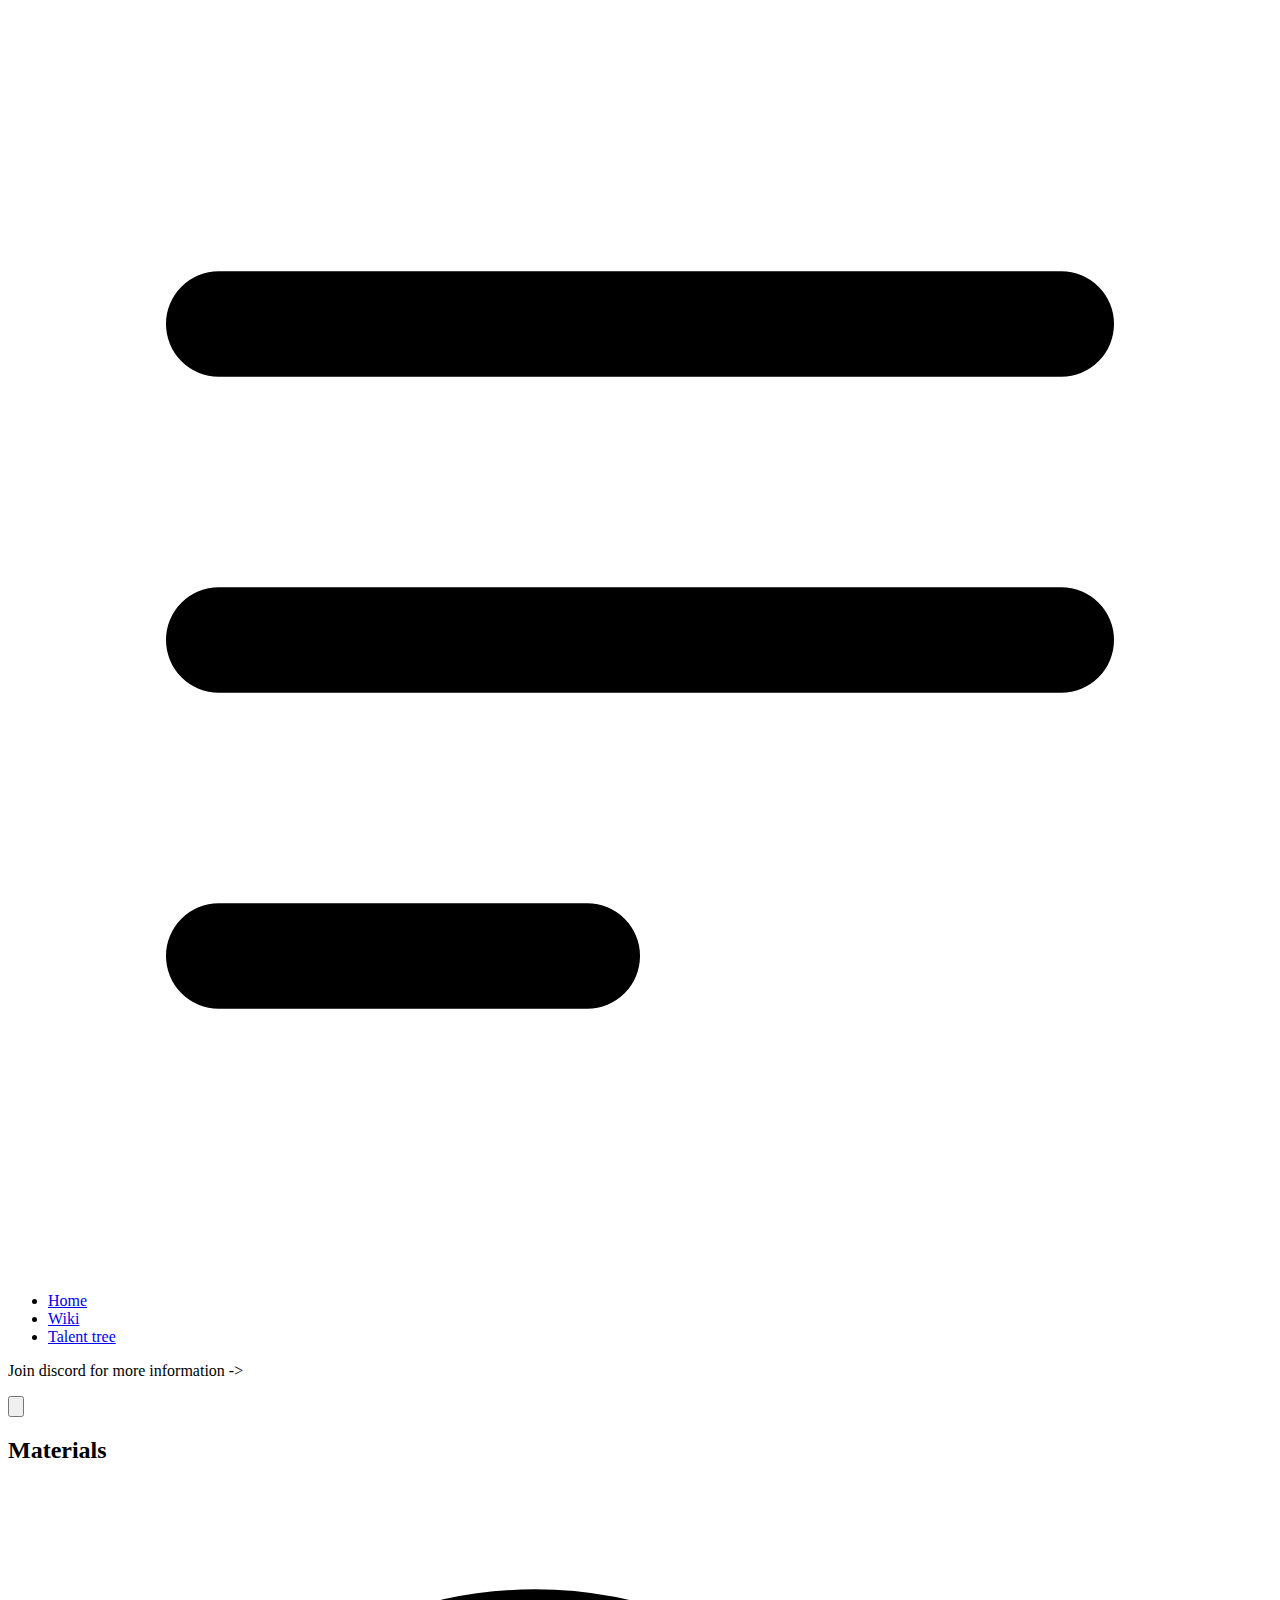
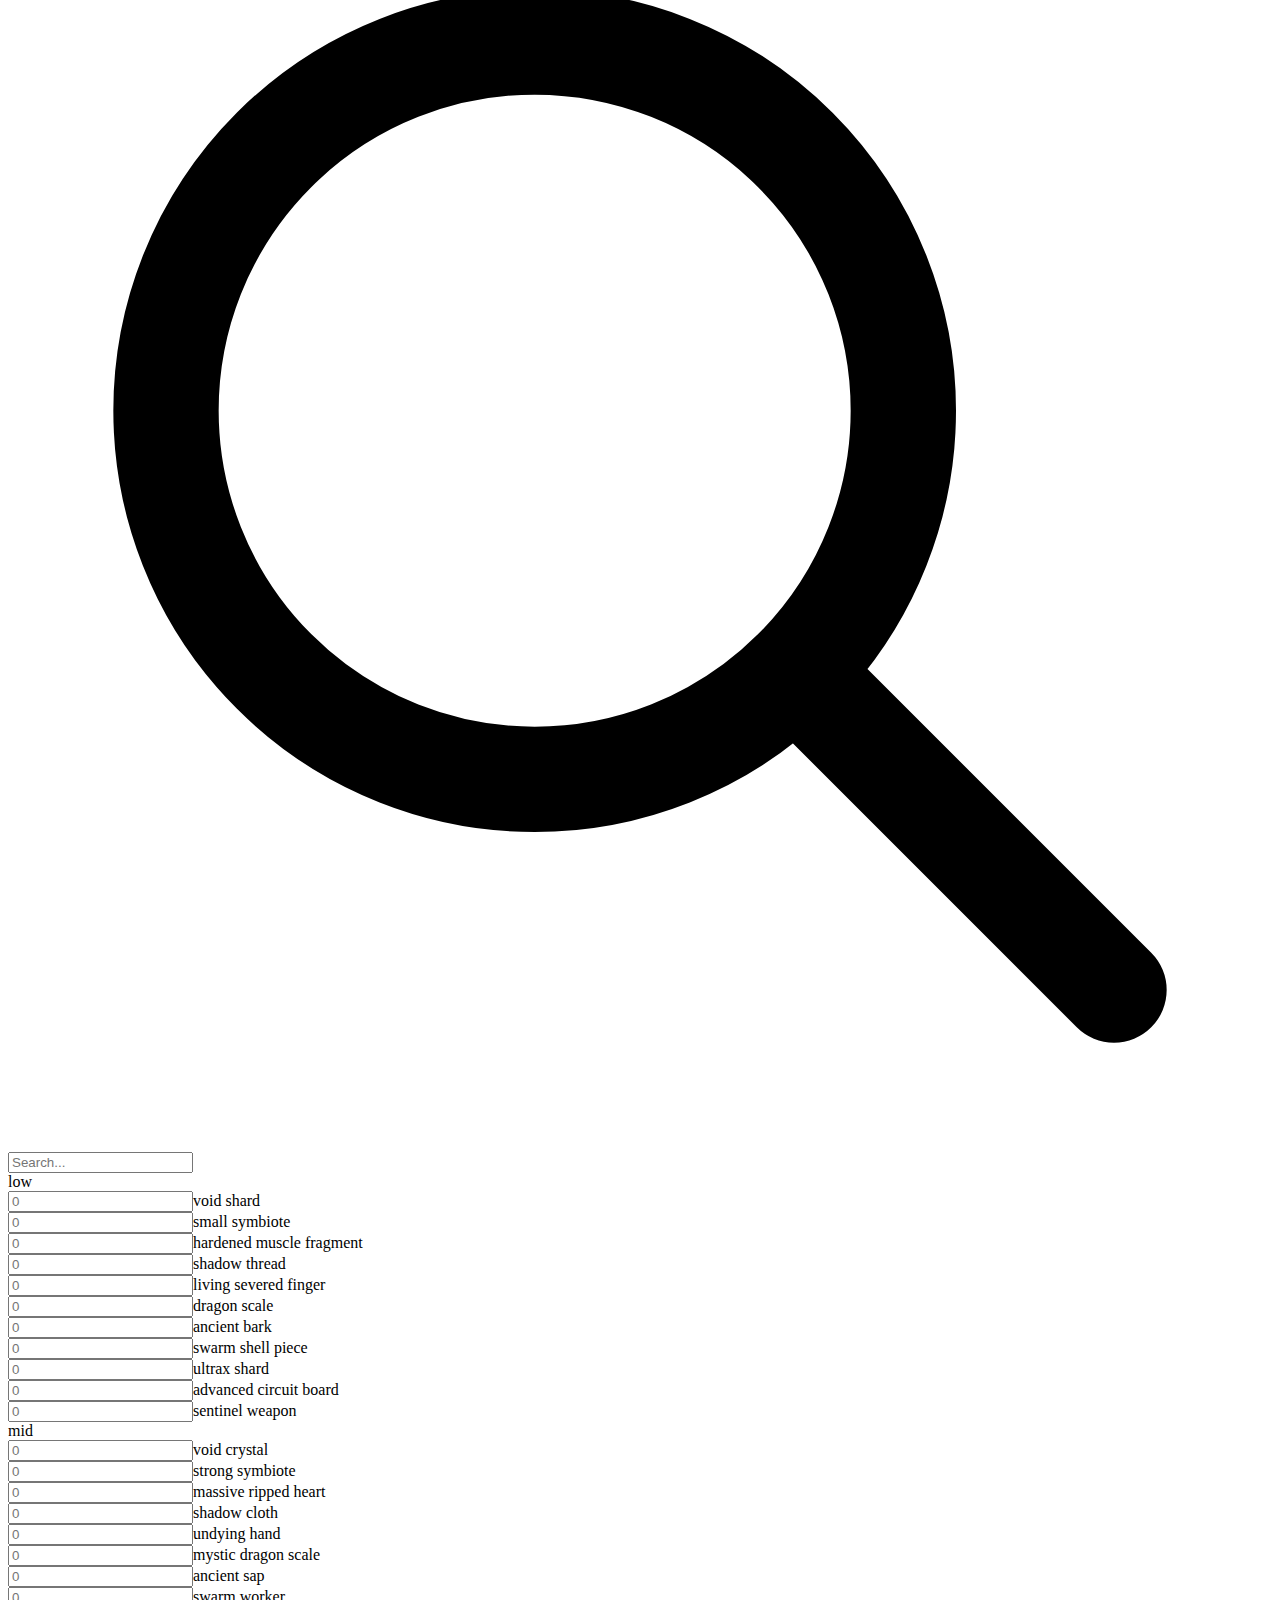
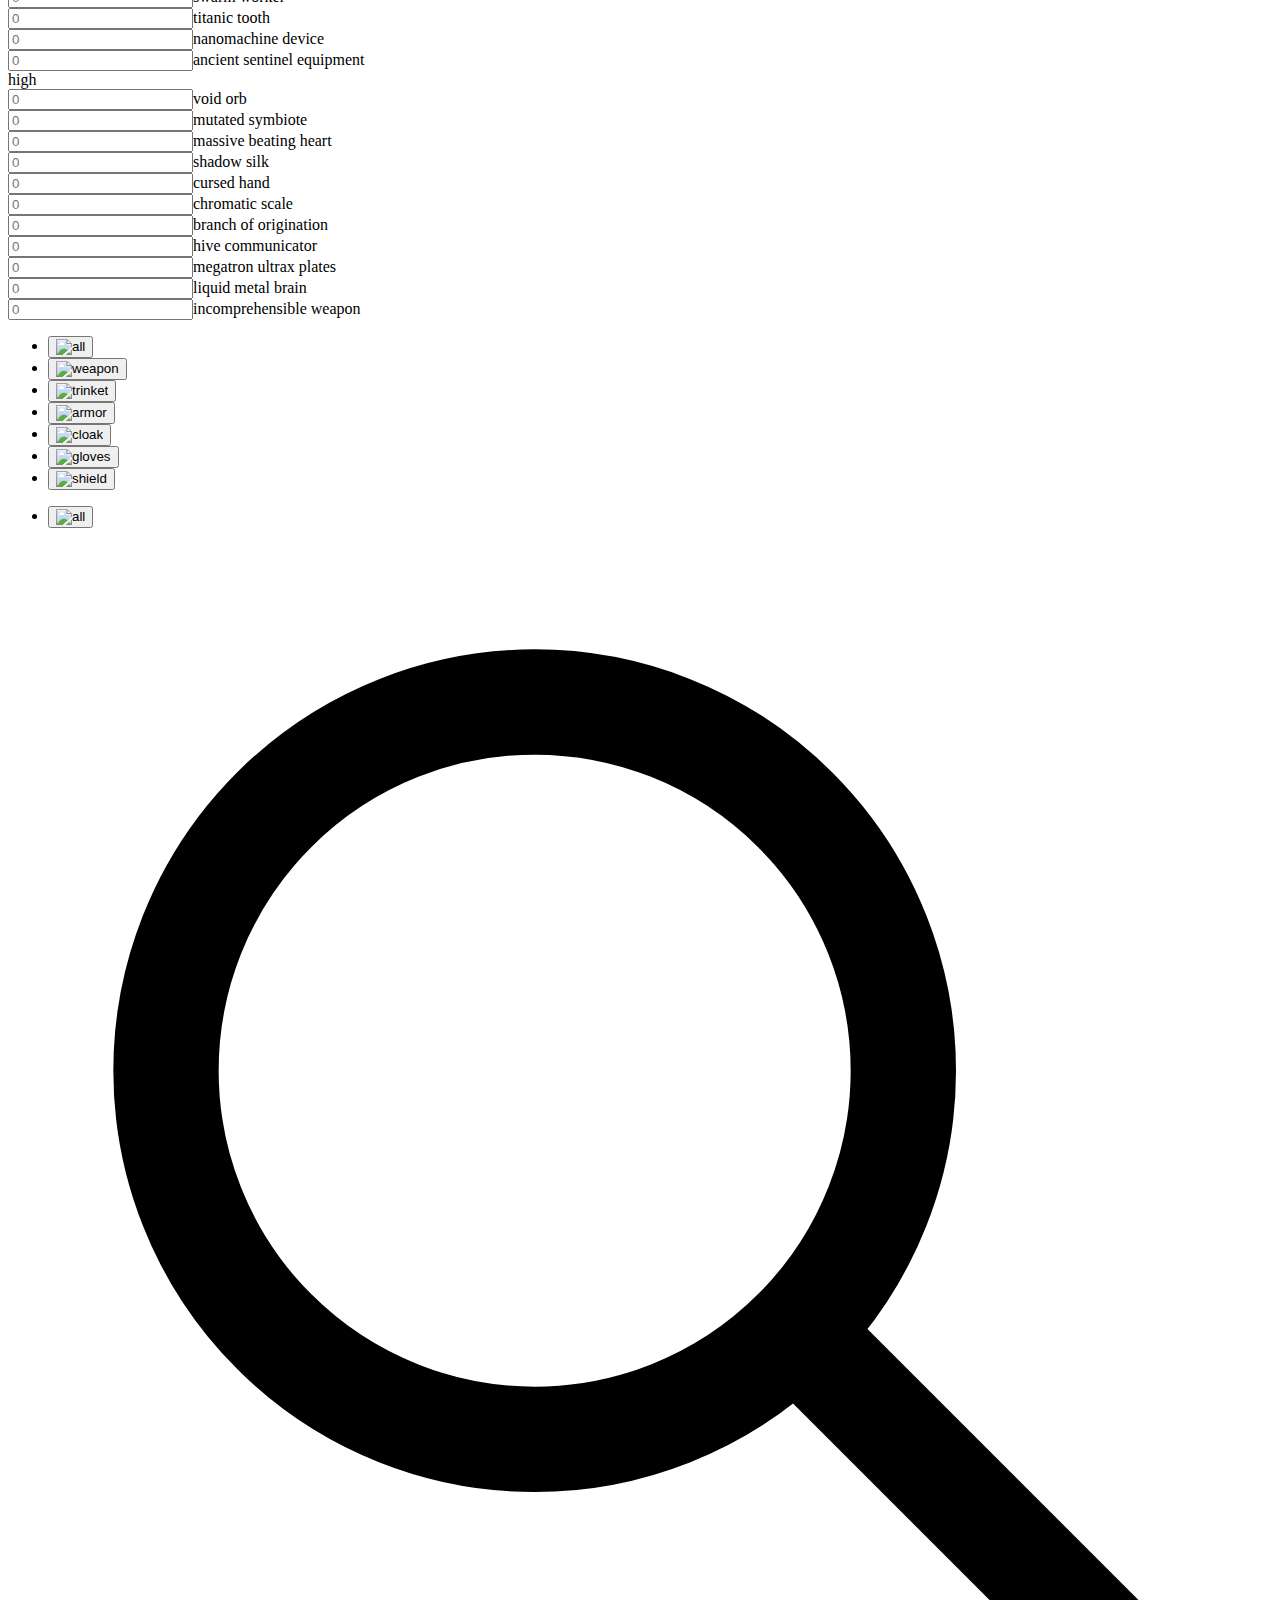
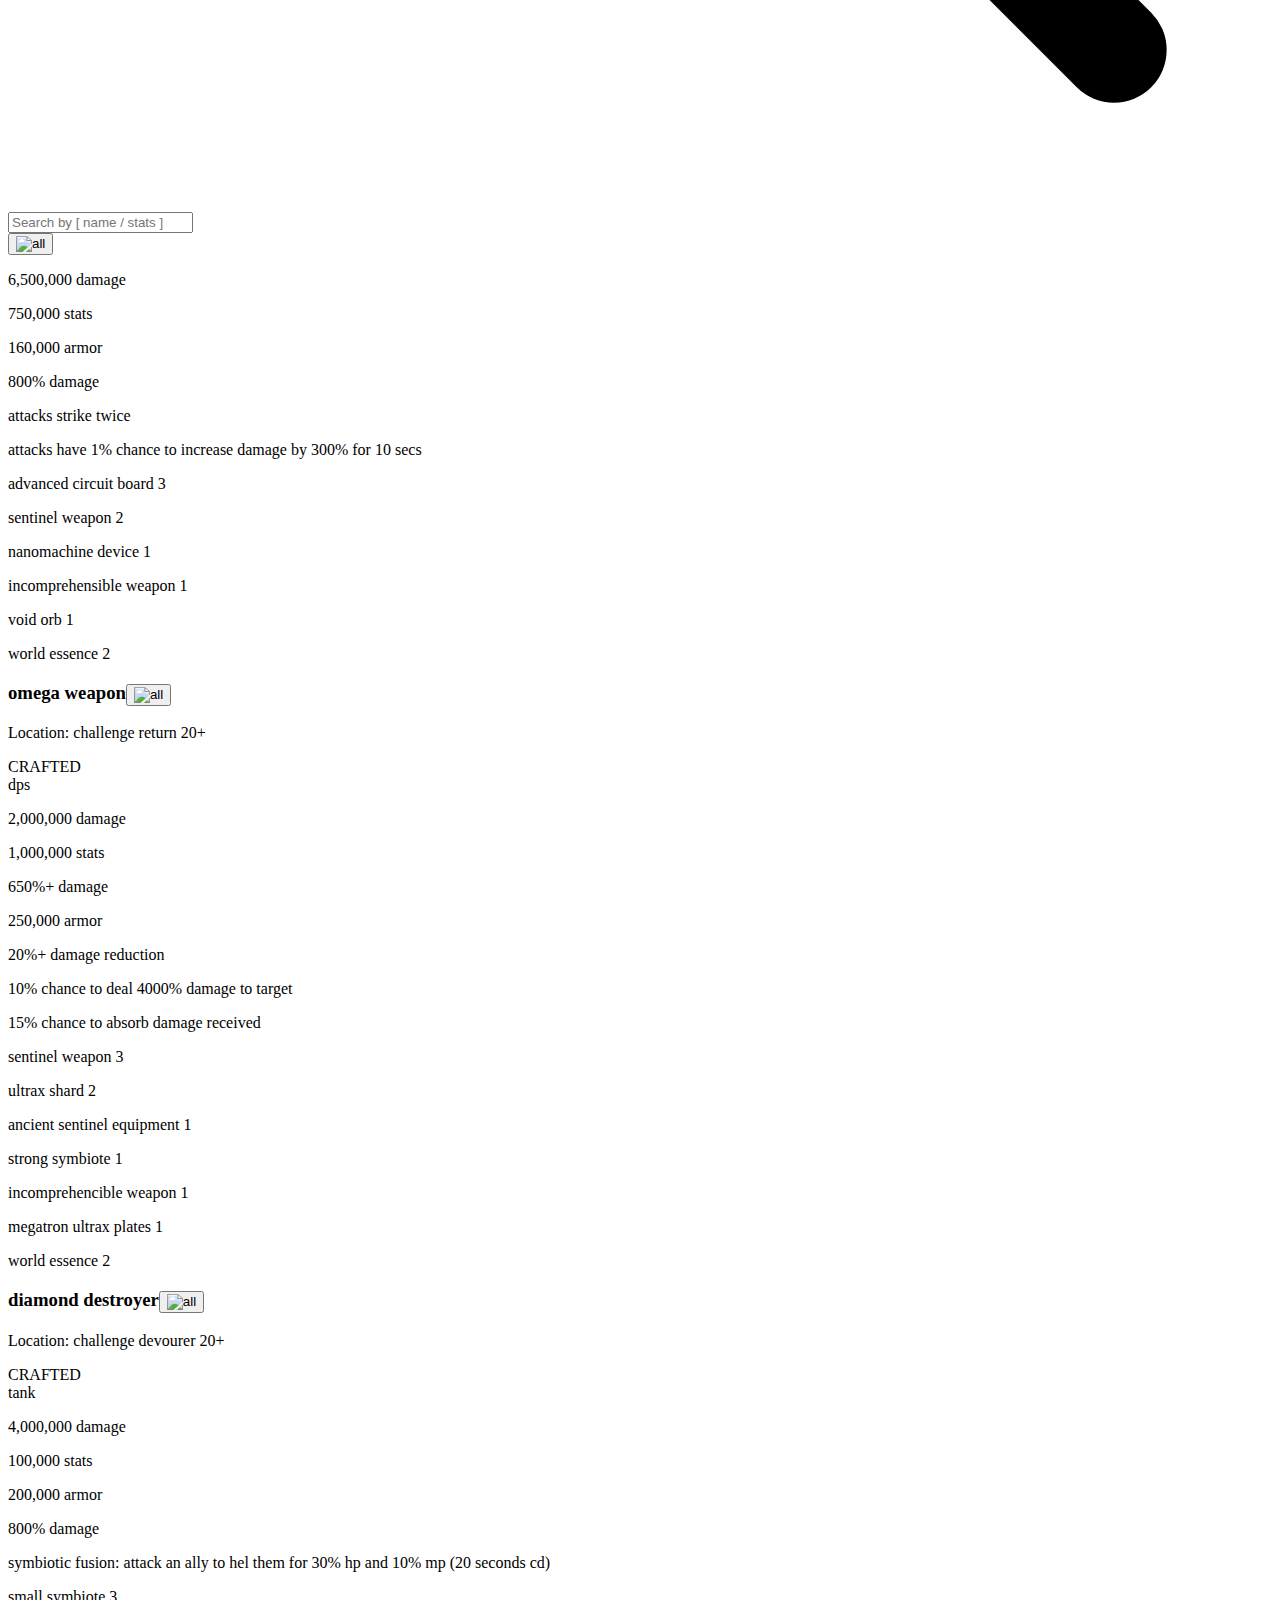
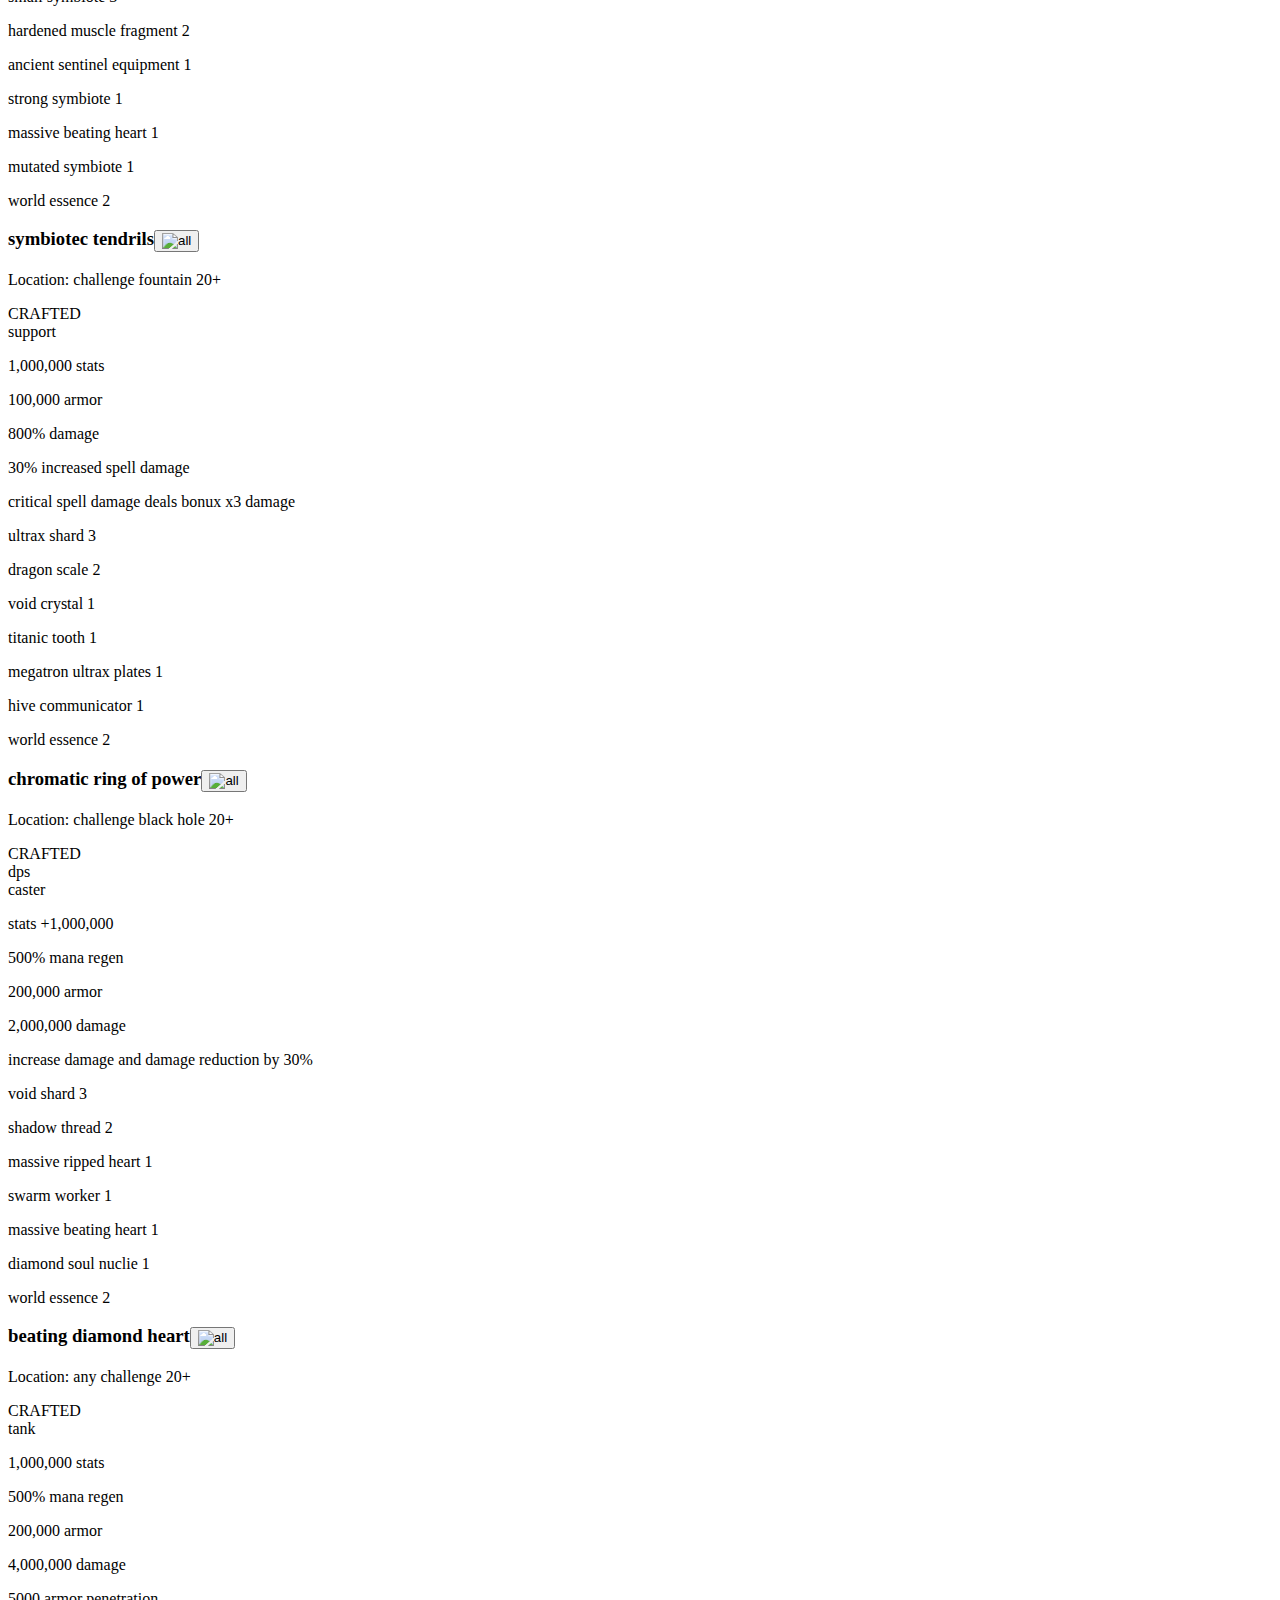
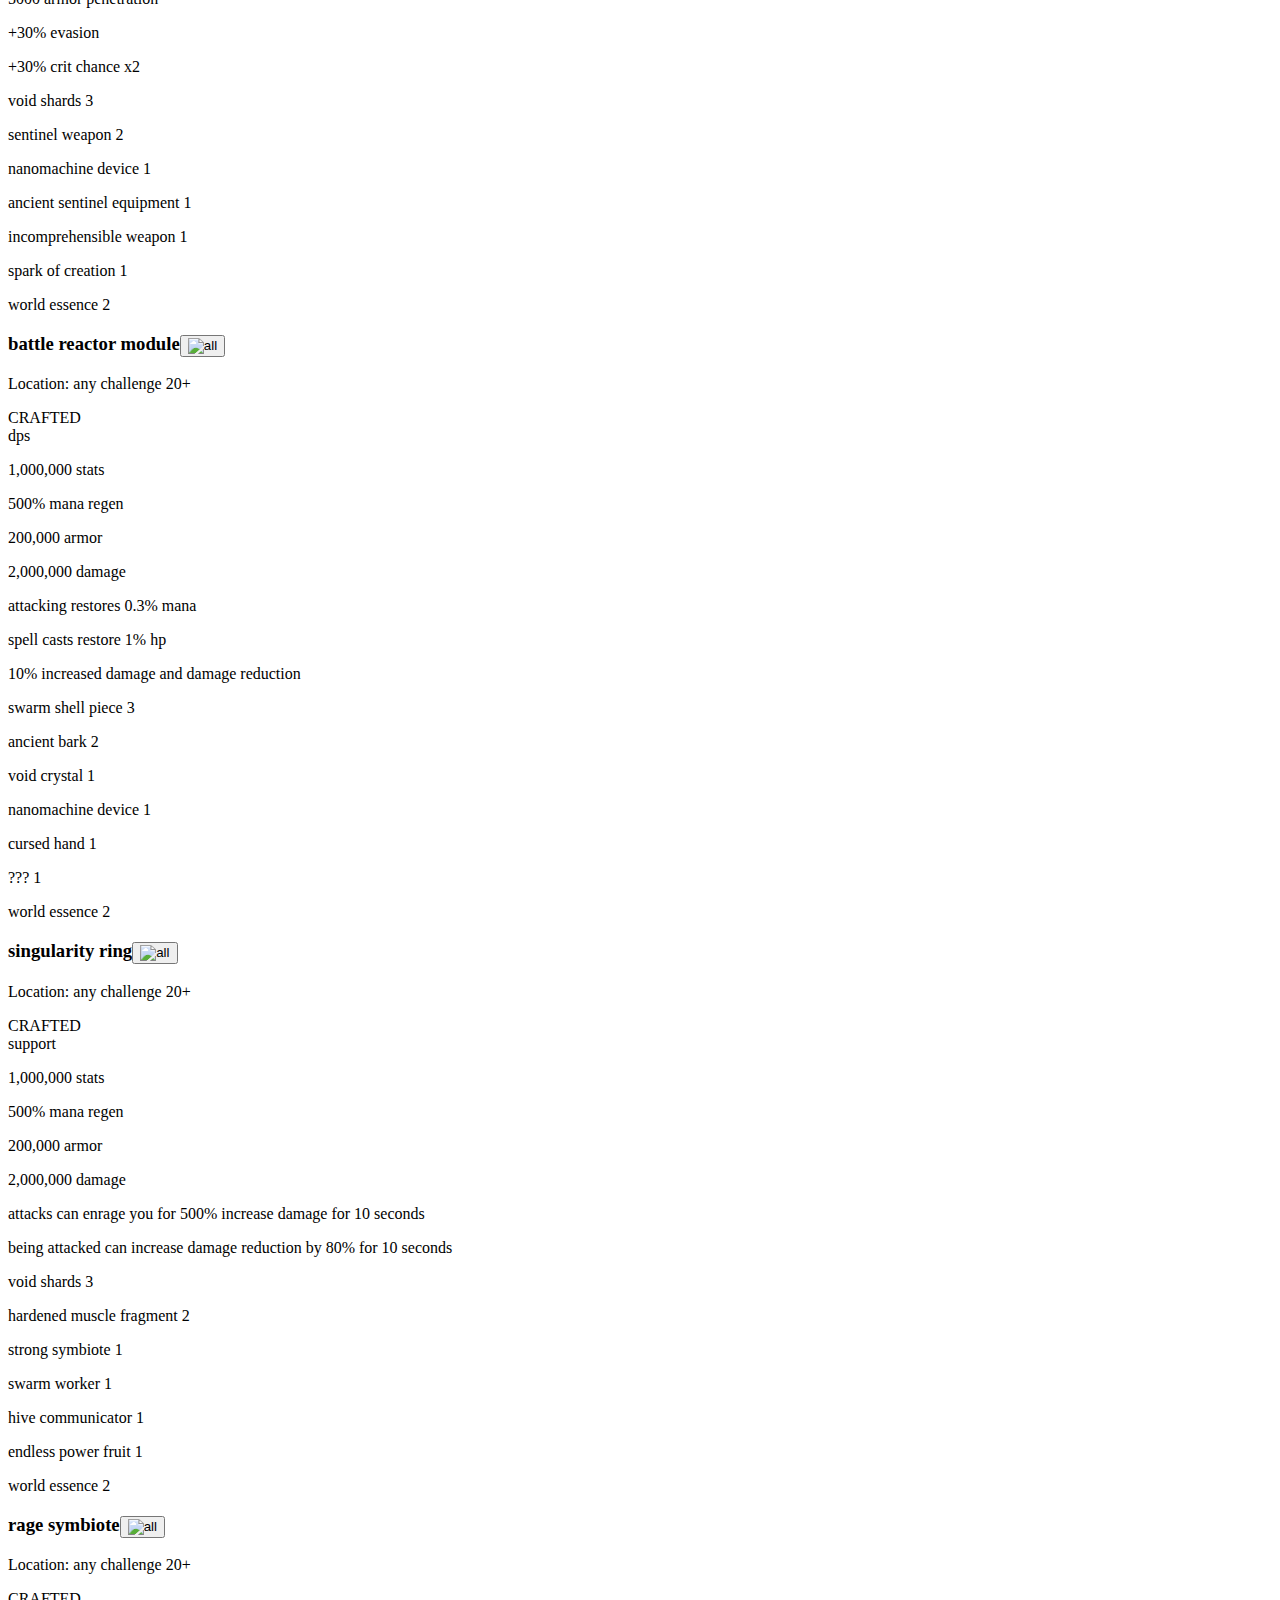
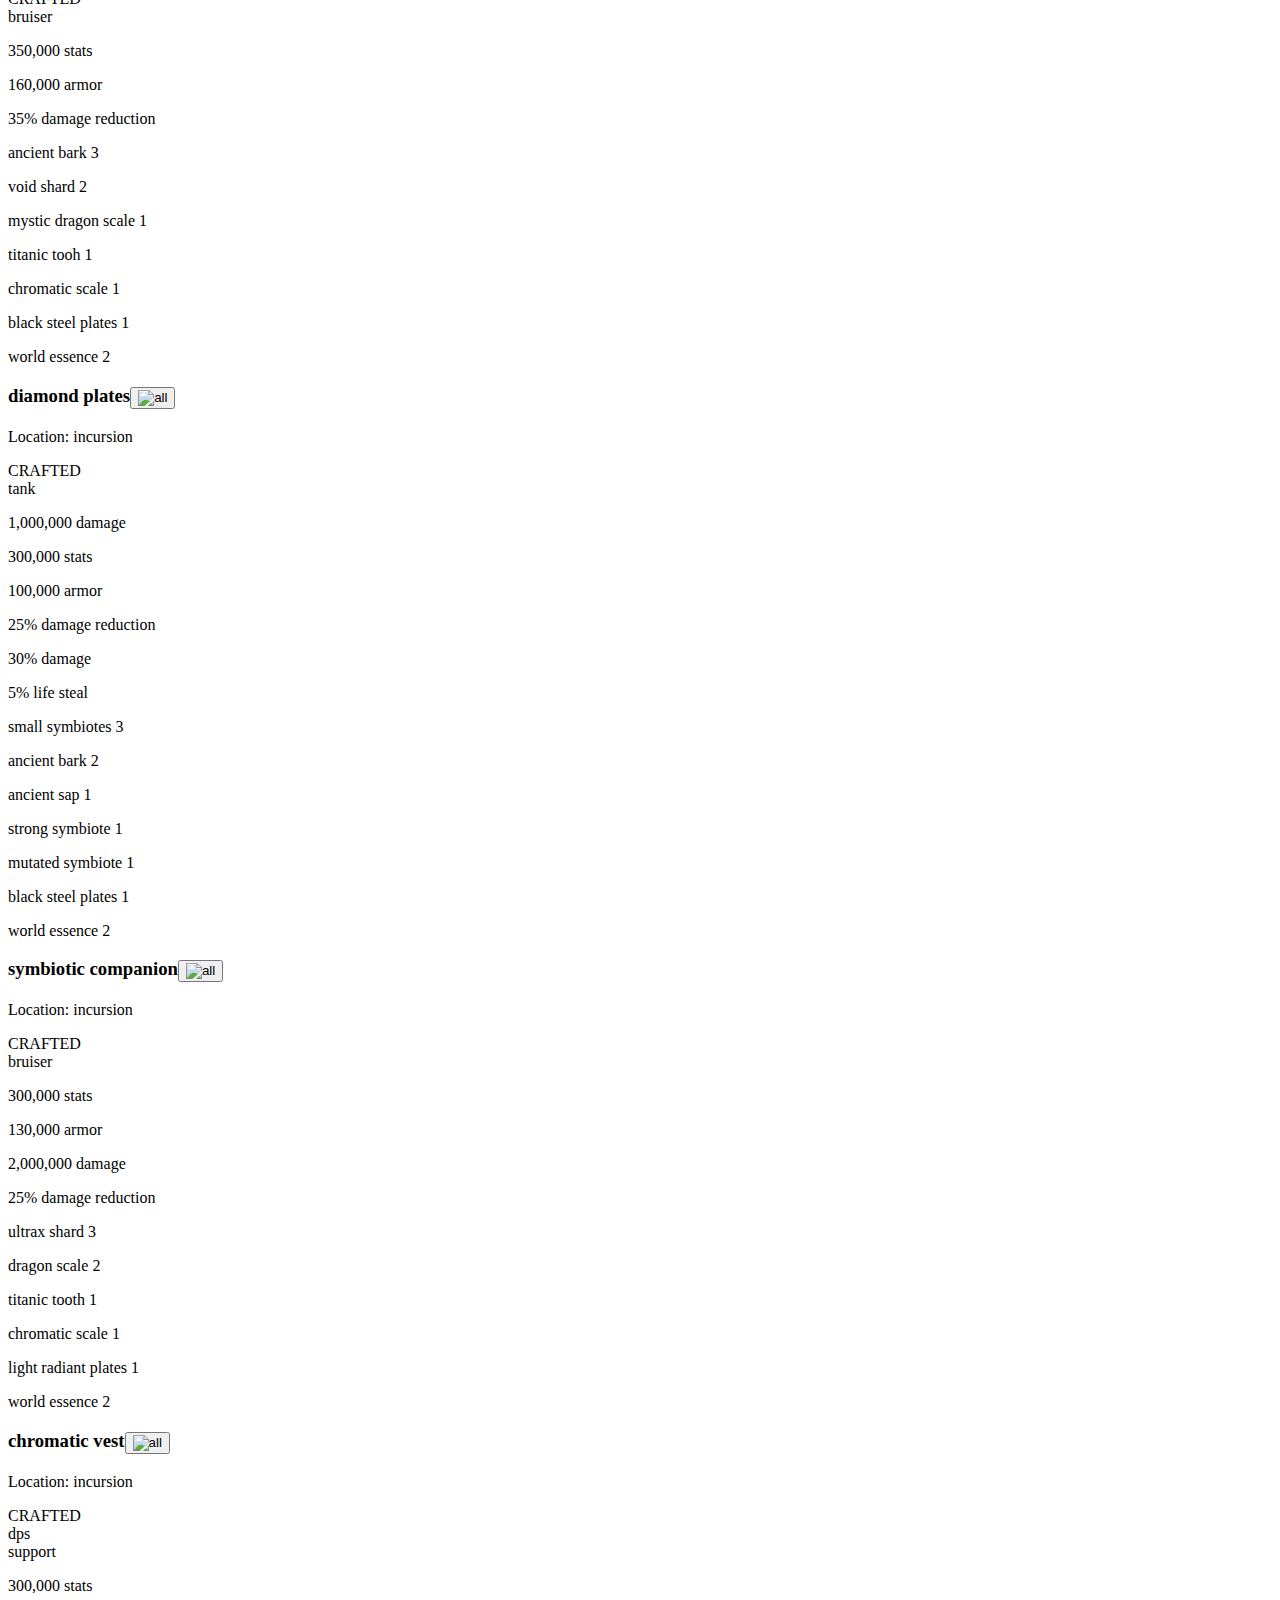
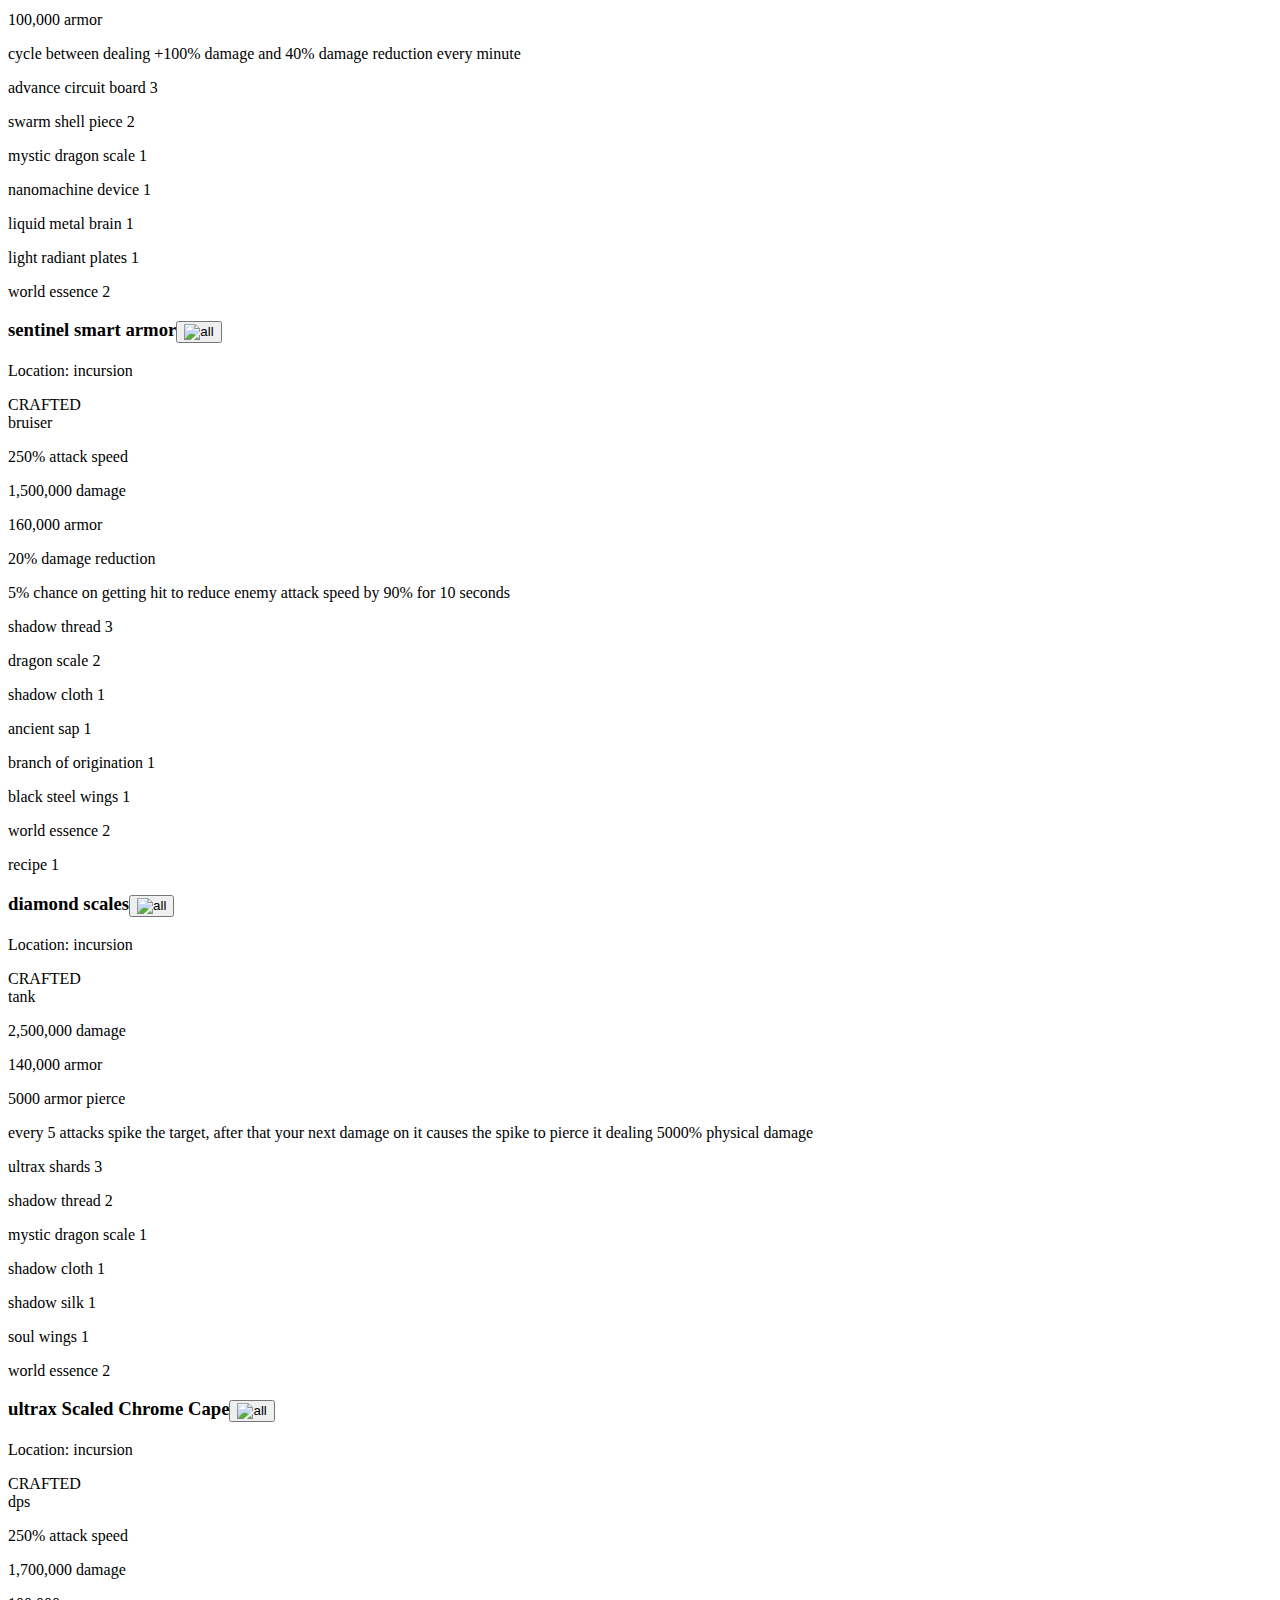
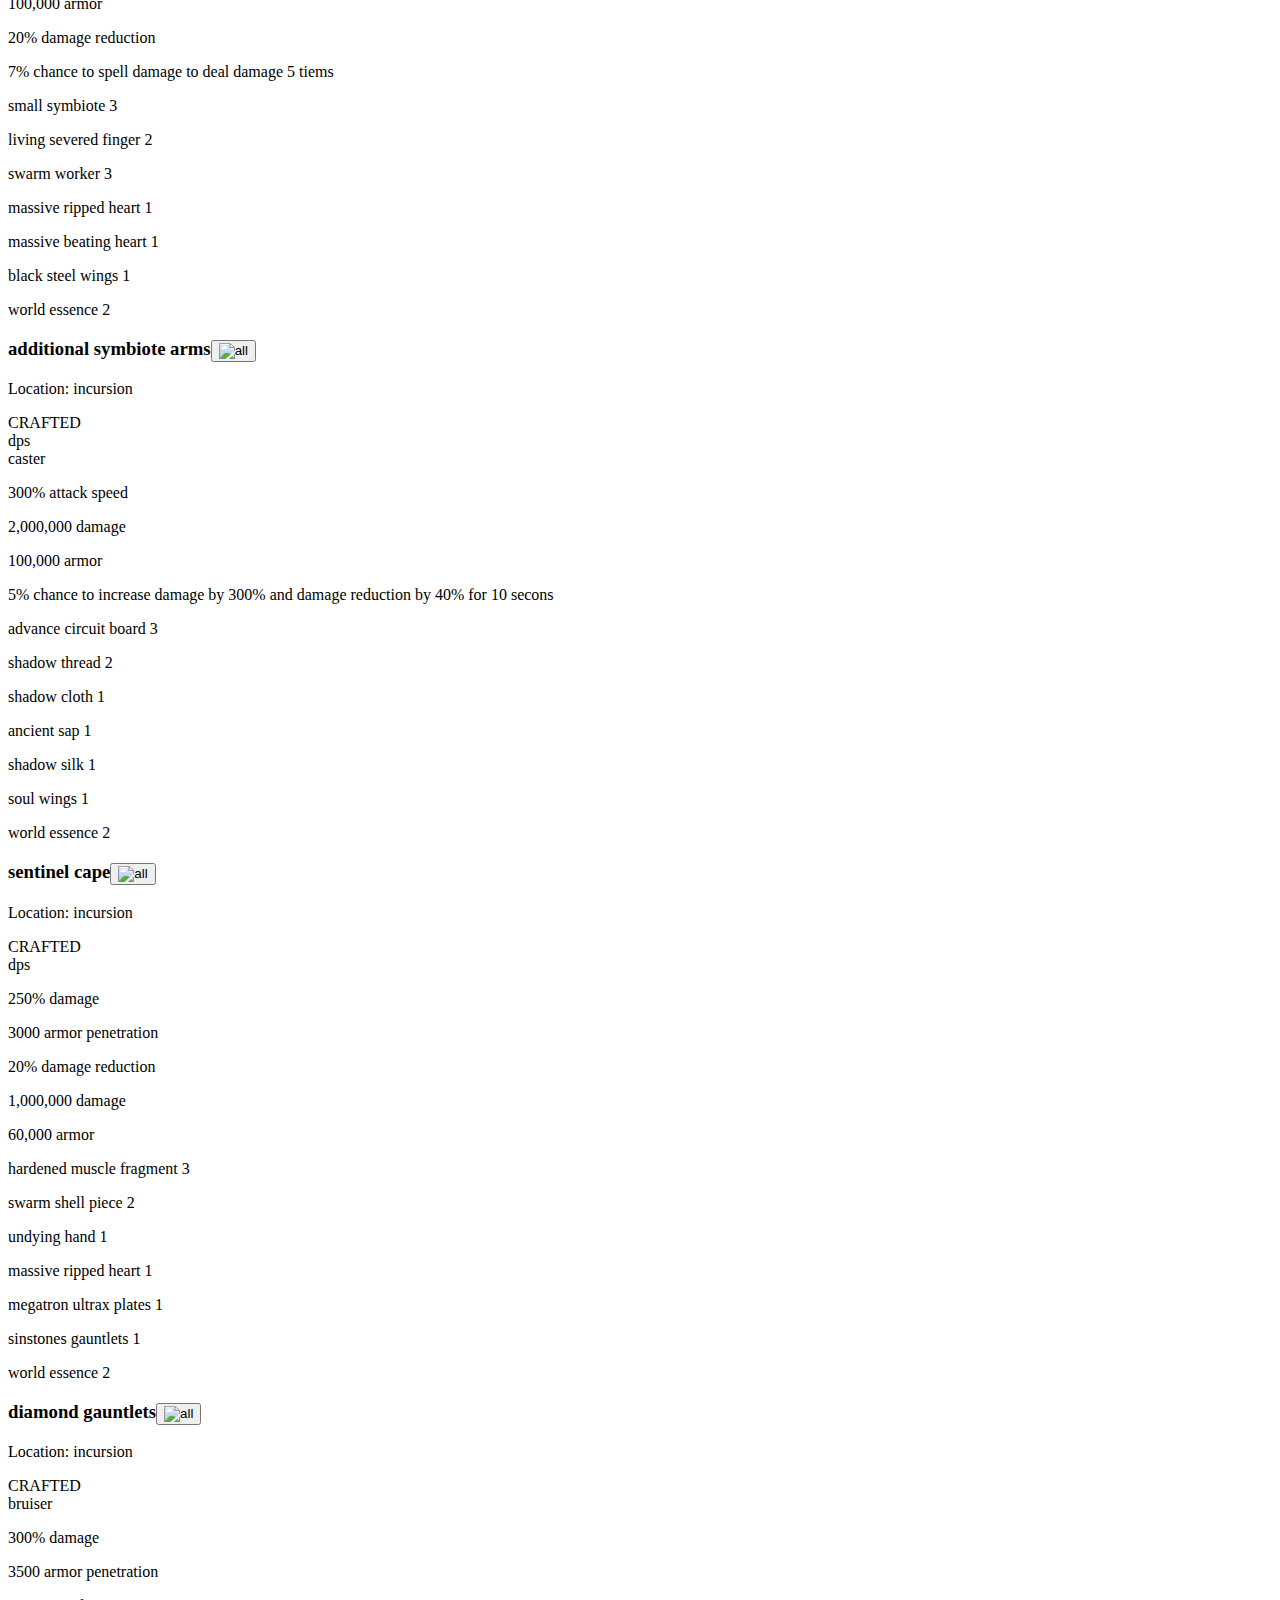
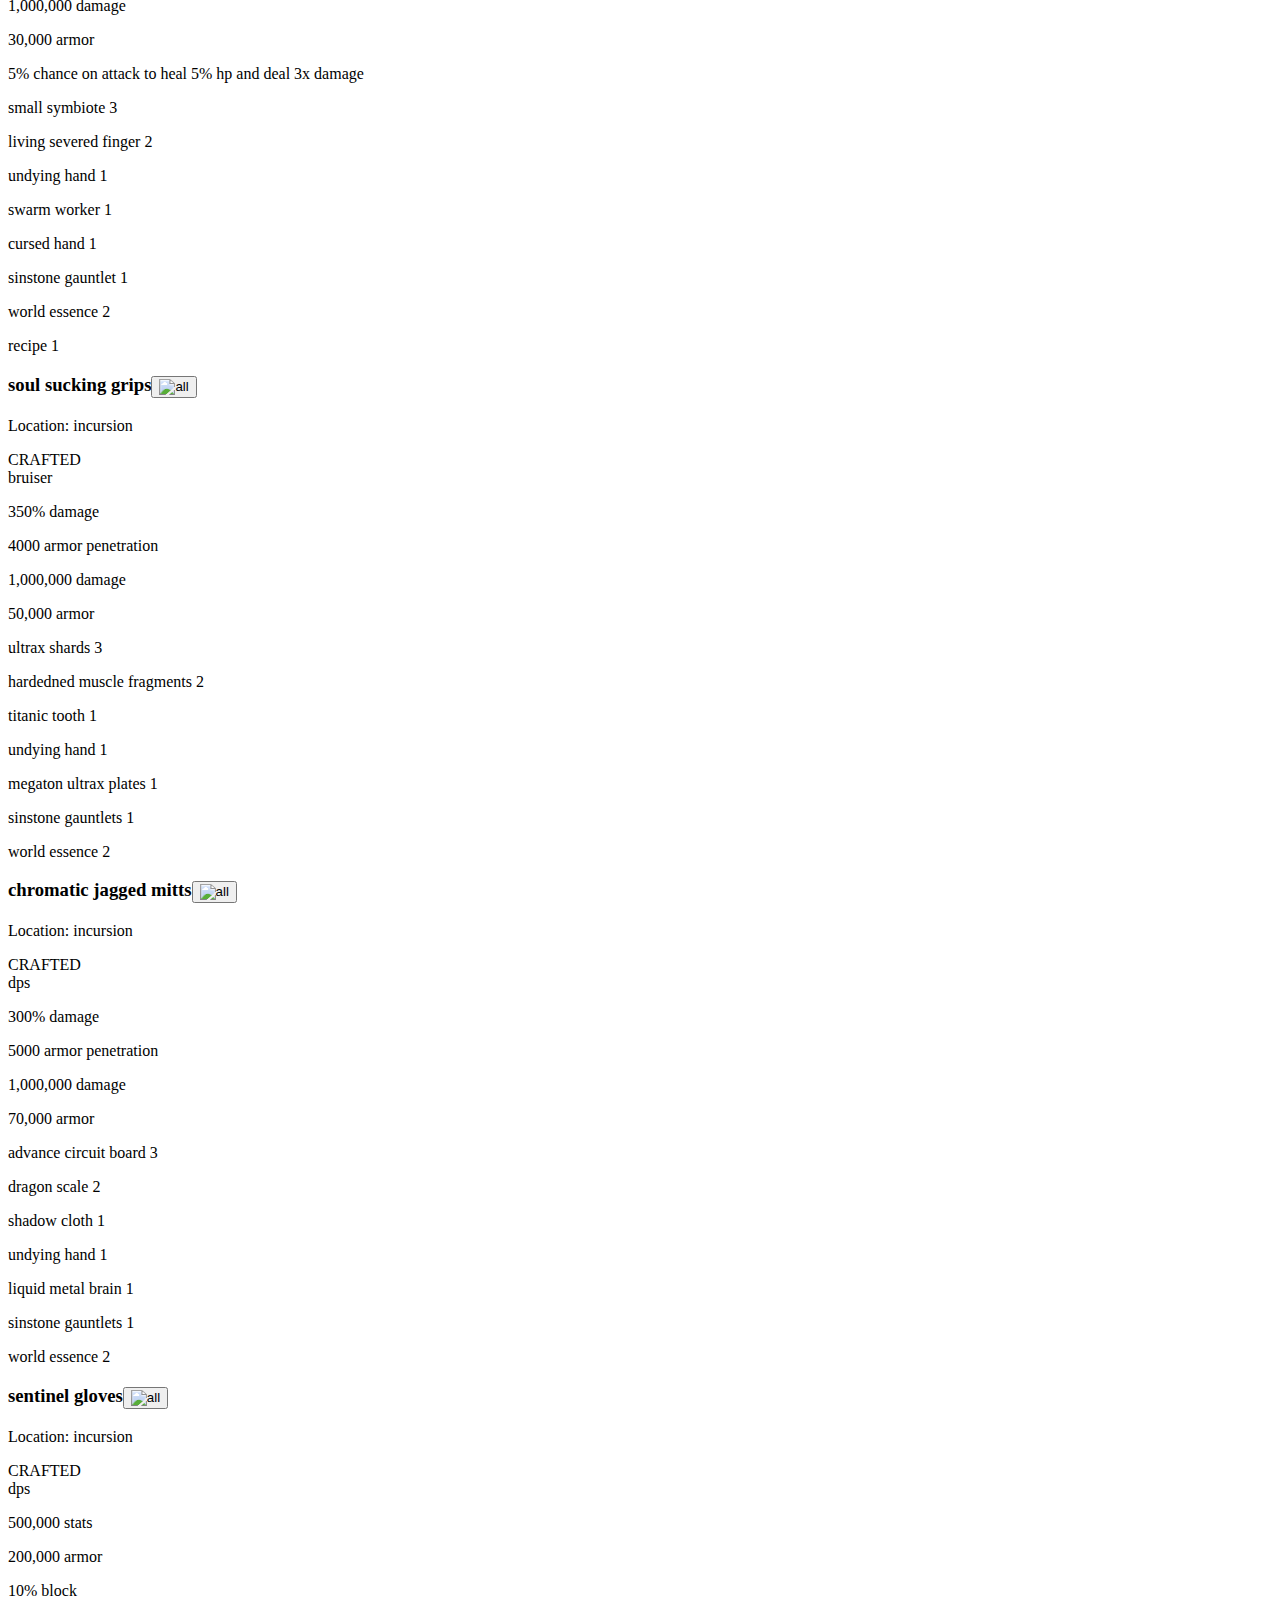
==== commit 40de8899: "typo fix" ====
--- a/index.html
+++ b/index.html
@@ -1 +1 @@
-<!DOCTYPE html><html lang="en"><head><meta charSet="UTF-8"/><meta name="viewport" content="width=device-width,initial-scale=1"/><link rel="apple-touch-icon" href="/apple-touch-icon.png"/><link rel="icon" type="image/png" sizes="32x32" href="/favicon-32x32.png"/><link rel="icon" type="image/png" sizes="16x16" href="/favicon-16x16.png"/><link rel="icon" href="/cache/favicon.ico"/><title>Recipe browser | AOD</title><meta name="robots" content="index,follow"/><meta name="description" content="Aspect of doom warcraft 3 custom map recipe browser"/><meta property="og:title" content="Recipe browser | AOD"/><meta property="og:description" content="Aspect of doom warcraft 3 custom map recipe browser"/><meta property="og:locale" content="en"/><meta property="og:site_name" content="Aspect of Doom Recipe browser"/><meta name="next-head-count" content="13"/><link rel="preload" href="/_next/static/css/c66740818d2318ae.css" as="style"/><link rel="stylesheet" href="/_next/static/css/c66740818d2318ae.css" data-n-g=""/><noscript data-n-css=""></noscript><script defer="" nomodule="" src="/_next/static/chunks/polyfills-c67a75d1b6f99dc8.js"></script><script src="/_next/static/chunks/webpack-8fa1640cc84ba8fe.js" defer=""></script><script src="/_next/static/chunks/framework-2c79e2a64abdb08b.js" defer=""></script><script src="/_next/static/chunks/main-97927b8cd08b2c1f.js" defer=""></script><script src="/_next/static/chunks/pages/_app-9930903560e737ff.js" defer=""></script><script src="/_next/static/chunks/26-4fddab6bb4fc4953.js" defer=""></script><script src="/_next/static/chunks/pages/index-b2b2cc9630b03d18.js" defer=""></script><script src="/_next/static/9ic34171b7OkgHBblQeLu/_buildManifest.js" defer=""></script><script src="/_next/static/9ic34171b7OkgHBblQeLu/_ssgManifest.js" defer=""></script></head><body><div id="__next"><div class="w-full px-6 text-gray-700 antialiased"><div class="max-w-screen-xxl mx-auto"><header class=""><div class="navbar p-0"><div class="navbar-start"><div class="dropdown"><label tabindex="0" class="btn-ghost btn-circle btn"><svg xmlns="http://www.w3.org/2000/svg" class="h-5 w-5 text-white/60" fill="none" viewBox="0 0 24 24" stroke="currentColor"><path stroke-linecap="round" stroke-linejoin="round" stroke-width="2" d="M4 6h16M4 12h16M4 18h7"></path></svg></label></div><nav><ul class="flex flex-wrap text-lg"><li class="mr-6"><a class="border-none text-white/60 hover:text-white" href="/">Home</a></li><li class="mr-6"><a class="border-none text-white/60 hover:text-white" href="/#">Wiki</a></li><li class="mr-6"><a class="border-none text-white/60 hover:text-white" href="https://aspectofdoom.com/talent/" target="_blank" rel="noreferrer">Talent tree</a></li></ul></nav></div><div class="navbar-end"><button class="btn-ghost btn-circle btn"><div class="indicator"><a class="border-none text-white/60 hover:text-white" target="_blank" href="https://discord.gg/aodrpg"><svg xmlns="http://www.w3.org/2000/svg" class="h-5 w-5 text-white/60" fill="none" viewBox="0 -28.5 256 256" stroke="currentColor"><g><path stroke-linecap="round" stroke-linejoin="round" stroke-width="2" d="M216.856339,16.5966031 C200.285002,8.84328665 182.566144,3.2084988 164.041564,0 C161.766523,4.11318106 159.108624,9.64549908 157.276099,14.0464379 C137.583995,11.0849896 118.072967,11.0849896 98.7430163,14.0464379 C96.9108417,9.64549908 94.1925838,4.11318106 91.8971895,0 C73.3526068,3.2084988 55.6133949,8.86399117 39.0420583,16.6376612 C5.61752293,67.146514 -3.4433191,116.400813 1.08711069,164.955721 C23.2560196,181.510915 44.7403634,191.567697 65.8621325,198.148576 C71.0772151,190.971126 75.7283628,183.341335 79.7352139,175.300261 C72.104019,172.400575 64.7949724,168.822202 57.8887866,164.667963 C59.7209612,163.310589 61.5131304,161.891452 63.2445898,160.431257 C105.36741,180.133187 151.134928,180.133187 192.754523,160.431257 C194.506336,161.891452 196.298154,163.310589 198.110326,164.667963 C191.183787,168.842556 183.854737,172.420929 176.223542,175.320965 C180.230393,183.341335 184.861538,190.991831 190.096624,198.16893 C211.238746,191.588051 232.743023,181.531619 254.911949,164.955721 C260.227747,108.668201 245.831087,59.8662432 216.856339,16.5966031 Z M85.4738752,135.09489 C72.8290281,135.09489 62.4592217,123.290155 62.4592217,108.914901 C62.4592217,94.5396472 72.607595,82.7145587 85.4738752,82.7145587 C98.3405064,82.7145587 108.709962,94.5189427 108.488529,108.914901 C108.508531,123.290155 98.3405064,135.09489 85.4738752,135.09489 Z M170.525237,135.09489 C157.88039,135.09489 147.510584,123.290155 147.510584,108.914901 C147.510584,94.5396472 157.658606,82.7145587 170.525237,82.7145587 C183.391518,82.7145587 193.761324,94.5189427 193.539891,108.914901 C193.539891,123.290155 183.391518,135.09489 170.525237,135.09489 Z" fill="currentColor"></path></g></svg></a></div></button></div></div></header><main class="content flex items-start py-5 text-lg"><div class="sidebar min-w-[300px] w-[300px] rounded-xl bg-black/20 px-6 pt-8 pb-4 text-center lg:left-0"><div class="text-xl text-gray-100"><div class="mt-1 flex items-center pb-4"><i class="bi bi-app-indicator rounded-md bg-green-600 cursor-pointer px-4 py-2"></i><h2 class="ml-3 text-[20px] font-bold text-gray-200">Materials</h2><i class="bi bi-x ml-28 cursor-pointer lg:hidden"></i></div></div><div class="relative mb-4"><div class="pointer-events-none absolute inset-y-0 left-0 flex items-center pl-3"><svg aria-hidden="true" class="h-5 w-5 text-gray-500 text-gray-400" fill="none" stroke="currentColor" viewBox="0 0 24 24" xmlns="http://www.w3.org/2000/svg"><path stroke-linecap="round" stroke-linejoin="round" stroke-width="2" d="M21 21l-6-6m2-5a7 7 0 11-14 0 7 7 0 0114 0z"></path></svg></div><input type="search" id="default-search" class="block w-full rounded-lg border border-white/50 bg-transparent p-4 pl-10 text-sm text-gray-900 text-white placeholder:text-gray-400 focus:border-white focus:ring-green-500" placeholder="Search..." required=""/></div><div class="text-left capitalize text-white"><div class="collapse-title p-0 pt-3 text-white/80">low</div><div class="p-0"><div class="mb-2"><div class="inline-flex justify-between rounded border-white/50 "><input placeholder="0" class="w-1/3 rounded-md border border-white/50 bg-transparent py-1 px-2 text-center  text-sm text-white focus:outline-none" type="number" min="0"/><label class="w-full select-none p-2 text-left text-xs text-gray-600">void shard</label></div></div><div class="mb-2"><div class="inline-flex justify-between rounded border-white/50 "><input placeholder="0" class="w-1/3 rounded-md border border-white/50 bg-transparent py-1 px-2 text-center  text-sm text-white focus:outline-none" type="number" min="0"/><label class="w-full select-none p-2 text-left text-xs text-gray-600">small symbiote</label></div></div><div class="mb-2"><div class="inline-flex justify-between rounded border-white/50 "><input placeholder="0" class="w-1/3 rounded-md border border-white/50 bg-transparent py-1 px-2 text-center  text-sm text-white focus:outline-none" type="number" min="0"/><label class="w-full select-none p-2 text-left text-xs text-gray-600">hardened muscle fragment</label></div></div><div class="mb-2"><div class="inline-flex justify-between rounded border-white/50 "><input placeholder="0" class="w-1/3 rounded-md border border-white/50 bg-transparent py-1 px-2 text-center  text-sm text-white focus:outline-none" type="number" min="0"/><label class="w-full select-none p-2 text-left text-xs text-gray-600">shadow thread</label></div></div><div class="mb-2"><div class="inline-flex justify-between rounded border-white/50 "><input placeholder="0" class="w-1/3 rounded-md border border-white/50 bg-transparent py-1 px-2 text-center  text-sm text-white focus:outline-none" type="number" min="0"/><label class="w-full select-none p-2 text-left text-xs text-gray-600">living severed finger</label></div></div><div class="mb-2"><div class="inline-flex justify-between rounded border-white/50 "><input placeholder="0" class="w-1/3 rounded-md border border-white/50 bg-transparent py-1 px-2 text-center  text-sm text-white focus:outline-none" type="number" min="0"/><label class="w-full select-none p-2 text-left text-xs text-gray-600">dragon scale</label></div></div><div class="mb-2"><div class="inline-flex justify-between rounded border-white/50 "><input placeholder="0" class="w-1/3 rounded-md border border-white/50 bg-transparent py-1 px-2 text-center  text-sm text-white focus:outline-none" type="number" min="0"/><label class="w-full select-none p-2 text-left text-xs text-gray-600">ancient bark</label></div></div><div class="mb-2"><div class="inline-flex justify-between rounded border-white/50 "><input placeholder="0" class="w-1/3 rounded-md border border-white/50 bg-transparent py-1 px-2 text-center  text-sm text-white focus:outline-none" type="number" min="0"/><label class="w-full select-none p-2 text-left text-xs text-gray-600">swarm shell piece</label></div></div><div class="mb-2"><div class="inline-flex justify-between rounded border-white/50 "><input placeholder="0" class="w-1/3 rounded-md border border-white/50 bg-transparent py-1 px-2 text-center  text-sm text-white focus:outline-none" type="number" min="0"/><label class="w-full select-none p-2 text-left text-xs text-gray-600">ultrax shard</label></div></div><div class="mb-2"><div class="inline-flex justify-between rounded border-white/50 "><input placeholder="0" class="w-1/3 rounded-md border border-white/50 bg-transparent py-1 px-2 text-center  text-sm text-white focus:outline-none" type="number" min="0"/><label class="w-full select-none p-2 text-left text-xs text-gray-600">advanced circuit board</label></div></div><div class="mb-2"><div class="inline-flex justify-between rounded border-white/50 "><input placeholder="0" class="w-1/3 rounded-md border border-white/50 bg-transparent py-1 px-2 text-center  text-sm text-white focus:outline-none" type="number" min="0"/><label class="w-full select-none p-2 text-left text-xs text-gray-600">sentinel weapon</label></div></div></div></div><div class="text-left capitalize text-white"><div class="collapse-title p-0 pt-3 text-white/80">mid</div><div class="p-0"><div class="mb-2"><div class="inline-flex justify-between rounded border-white/50 "><input placeholder="0" class="w-1/3 rounded-md border border-white/50 bg-transparent py-1 px-2 text-center  text-sm text-white focus:outline-none" type="number" min="0"/><label class="w-full select-none p-2 text-left text-xs text-gray-600">void crystal</label></div></div><div class="mb-2"><div class="inline-flex justify-between rounded border-white/50 "><input placeholder="0" class="w-1/3 rounded-md border border-white/50 bg-transparent py-1 px-2 text-center  text-sm text-white focus:outline-none" type="number" min="0"/><label class="w-full select-none p-2 text-left text-xs text-gray-600">strong symbiote</label></div></div><div class="mb-2"><div class="inline-flex justify-between rounded border-white/50 "><input placeholder="0" class="w-1/3 rounded-md border border-white/50 bg-transparent py-1 px-2 text-center  text-sm text-white focus:outline-none" type="number" min="0"/><label class="w-full select-none p-2 text-left text-xs text-gray-600">massive ripped heart</label></div></div><div class="mb-2"><div class="inline-flex justify-between rounded border-white/50 "><input placeholder="0" class="w-1/3 rounded-md border border-white/50 bg-transparent py-1 px-2 text-center  text-sm text-white focus:outline-none" type="number" min="0"/><label class="w-full select-none p-2 text-left text-xs text-gray-600">shadow cloth</label></div></div><div class="mb-2"><div class="inline-flex justify-between rounded border-white/50 "><input placeholder="0" class="w-1/3 rounded-md border border-white/50 bg-transparent py-1 px-2 text-center  text-sm text-white focus:outline-none" type="number" min="0"/><label class="w-full select-none p-2 text-left text-xs text-gray-600">undying hand</label></div></div><div class="mb-2"><div class="inline-flex justify-between rounded border-white/50 "><input placeholder="0" class="w-1/3 rounded-md border border-white/50 bg-transparent py-1 px-2 text-center  text-sm text-white focus:outline-none" type="number" min="0"/><label class="w-full select-none p-2 text-left text-xs text-gray-600">mystic dragon scale</label></div></div><div class="mb-2"><div class="inline-flex justify-between rounded border-white/50 "><input placeholder="0" class="w-1/3 rounded-md border border-white/50 bg-transparent py-1 px-2 text-center  text-sm text-white focus:outline-none" type="number" min="0"/><label class="w-full select-none p-2 text-left text-xs text-gray-600">ancient sap</label></div></div><div class="mb-2"><div class="inline-flex justify-between rounded border-white/50 "><input placeholder="0" class="w-1/3 rounded-md border border-white/50 bg-transparent py-1 px-2 text-center  text-sm text-white focus:outline-none" type="number" min="0"/><label class="w-full select-none p-2 text-left text-xs text-gray-600">swarm worker</label></div></div><div class="mb-2"><div class="inline-flex justify-between rounded border-white/50 "><input placeholder="0" class="w-1/3 rounded-md border border-white/50 bg-transparent py-1 px-2 text-center  text-sm text-white focus:outline-none" type="number" min="0"/><label class="w-full select-none p-2 text-left text-xs text-gray-600">titanic tooth</label></div></div><div class="mb-2"><div class="inline-flex justify-between rounded border-white/50 "><input placeholder="0" class="w-1/3 rounded-md border border-white/50 bg-transparent py-1 px-2 text-center  text-sm text-white focus:outline-none" type="number" min="0"/><label class="w-full select-none p-2 text-left text-xs text-gray-600">nanomachine device</label></div></div><div class="mb-2"><div class="inline-flex justify-between rounded border-white/50 "><input placeholder="0" class="w-1/3 rounded-md border border-white/50 bg-transparent py-1 px-2 text-center  text-sm text-white focus:outline-none" type="number" min="0"/><label class="w-full select-none p-2 text-left text-xs text-gray-600">ancient sentinel equipment</label></div></div></div></div><div class="text-left capitalize text-white"><div class="collapse-title p-0 pt-3 text-white/80">high</div><div class="p-0"><div class="mb-2"><div class="inline-flex justify-between rounded border-white/50 "><input placeholder="0" class="w-1/3 rounded-md border border-white/50 bg-transparent py-1 px-2 text-center  text-sm text-white focus:outline-none" type="number" min="0"/><label class="w-full select-none p-2 text-left text-xs text-gray-600">void orb</label></div></div><div class="mb-2"><div class="inline-flex justify-between rounded border-white/50 "><input placeholder="0" class="w-1/3 rounded-md border border-white/50 bg-transparent py-1 px-2 text-center  text-sm text-white focus:outline-none" type="number" min="0"/><label class="w-full select-none p-2 text-left text-xs text-gray-600">mutated symbiote</label></div></div><div class="mb-2"><div class="inline-flex justify-between rounded border-white/50 "><input placeholder="0" class="w-1/3 rounded-md border border-white/50 bg-transparent py-1 px-2 text-center  text-sm text-white focus:outline-none" type="number" min="0"/><label class="w-full select-none p-2 text-left text-xs text-gray-600">massive beating heart</label></div></div><div class="mb-2"><div class="inline-flex justify-between rounded border-white/50 "><input placeholder="0" class="w-1/3 rounded-md border border-white/50 bg-transparent py-1 px-2 text-center  text-sm text-white focus:outline-none" type="number" min="0"/><label class="w-full select-none p-2 text-left text-xs text-gray-600">shadow silk</label></div></div><div class="mb-2"><div class="inline-flex justify-between rounded border-white/50 "><input placeholder="0" class="w-1/3 rounded-md border border-white/50 bg-transparent py-1 px-2 text-center  text-sm text-white focus:outline-none" type="number" min="0"/><label class="w-full select-none p-2 text-left text-xs text-gray-600">cursed hand</label></div></div><div class="mb-2"><div class="inline-flex justify-between rounded border-white/50 "><input placeholder="0" class="w-1/3 rounded-md border border-white/50 bg-transparent py-1 px-2 text-center  text-sm text-white focus:outline-none" type="number" min="0"/><label class="w-full select-none p-2 text-left text-xs text-gray-600">chromatic scale</label></div></div><div class="mb-2"><div class="inline-flex justify-between rounded border-white/50 "><input placeholder="0" class="w-1/3 rounded-md border border-white/50 bg-transparent py-1 px-2 text-center  text-sm text-white focus:outline-none" type="number" min="0"/><label class="w-full select-none p-2 text-left text-xs text-gray-600">branch of origination</label></div></div><div class="mb-2"><div class="inline-flex justify-between rounded border-white/50 "><input placeholder="0" class="w-1/3 rounded-md border border-white/50 bg-transparent py-1 px-2 text-center  text-sm text-white focus:outline-none" type="number" min="0"/><label class="w-full select-none p-2 text-left text-xs text-gray-600">hive communicator</label></div></div><div class="mb-2"><div class="inline-flex justify-between rounded border-white/50 "><input placeholder="0" class="w-1/3 rounded-md border border-white/50 bg-transparent py-1 px-2 text-center  text-sm text-white focus:outline-none" type="number" min="0"/><label class="w-full select-none p-2 text-left text-xs text-gray-600">megatron ultrax plates</label></div></div><div class="mb-2"><div class="inline-flex justify-between rounded border-white/50 "><input placeholder="0" class="w-1/3 rounded-md border border-white/50 bg-transparent py-1 px-2 text-center  text-sm text-white focus:outline-none" type="number" min="0"/><label class="w-full select-none p-2 text-left text-xs text-gray-600">liquid metal brain</label></div></div><div class="mb-2"><div class="inline-flex justify-between rounded border-white/50 "><input placeholder="0" class="w-1/3 rounded-md border border-white/50 bg-transparent py-1 px-2 text-center  text-sm text-white focus:outline-none" type="number" min="0"/><label class="w-full select-none p-2 text-left text-xs text-gray-600">incomprehensible weapon</label></div></div></div></div></div><div class="equipment-list-container w-full pl-5"><nav></nav><nav class="mb-6 flex text-white/60"><ul class="flex flex-wrap text-lg text-white/60"><li class="mr-6"><button class="tooltip tooltip-white" data-tip="ALL"><img class="h-10 w-10 opacity-100 duration-500 hover:opacity-100" src="/assets/images/equipment/icon-all.png" alt="all"/></button></li><li class="mr-6"><button class="tooltip tooltip-white" data-tip="weapon"><img class="h-10 w-10 opacity-50 duration-500 hover:opacity-100" src="/assets/images/equipment/icon-weapon.png" alt="weapon"/></button></li><li class="mr-6"><button class="tooltip tooltip-white" data-tip="trinket"><img class="h-10 w-10 opacity-50 duration-500 hover:opacity-100" src="/assets/images/equipment/icon-trinket.png" alt="trinket"/></button></li><li class="mr-6"><button class="tooltip tooltip-white" data-tip="armor"><img class="h-10 w-10 opacity-50 duration-500 hover:opacity-100" src="/assets/images/equipment/icon-armor.png" alt="armor"/></button></li><li class="mr-6"><button class="tooltip tooltip-white" data-tip="cloak"><img class="h-10 w-10 opacity-50 duration-500 hover:opacity-100" src="/assets/images/equipment/icon-cloak.png" alt="cloak"/></button></li><li class="mr-6"><button class="tooltip tooltip-white" data-tip="gloves"><img class="h-10 w-10 opacity-50 duration-500 hover:opacity-100" src="/assets/images/equipment/icon-gloves.png" alt="gloves"/></button></li><li class="mr-6"><button class="tooltip tooltip-white" data-tip="shield"><img class="h-10 w-10 opacity-50 duration-500 hover:opacity-100" src="/assets/images/equipment/icon-shield.png" alt="shield"/></button></li></ul><span class="w-0.5 bg-white/20"></span><ul class="ml-6 flex flex-wrap text-lg text-white/60"><li class="mr-6"><button class="tooltip tooltip-white" data-tip="Show stats"><img class="h-10 w-10 opacity-50 duration-500 hover:opacity-100" src="/assets/images/equipment/icon-stats.png" alt="all"/></button></li></ul><div class="ml-auto flex"><div class="relative mr-6"><div class="pointer-events-none absolute inset-y-0 left-0 flex items-center pl-3"><svg aria-hidden="true" class="h-5 w-5 text-gray-400" fill="none" stroke="currentColor" viewBox="0 0 24 24" xmlns="http://www.w3.org/2000/svg"><path stroke-linecap="round" stroke-linejoin="round" stroke-width="2" d="M21 21l-6-6m2-5a7 7 0 11-14 0 7 7 0 0114 0z"></path></svg></div><input type="search" class="transition-width block w-96 rounded-lg border border-white/50 bg-transparent p-4 pl-10 text-sm text-white/80 text-gray-900 text-white duration-500 placeholder:text-gray-400 focus:border-white focus:outline-0 focus:ring-green-500" placeholder="Search by [ name / stats ]" required=""/></div><button class="tooltip tooltip-white ml-auto" data-tip="Show My List"><img class="h-10 w-10 opacity-50 duration-500 hover:opacity-100" src="/assets/images/equipment/icon-favorite.png" alt="all"/></button></div></nav><div class="equipment-container"><section class="flex flex-wrap justify-between gap-10"><div class="card w-[23%] overflow-hidden bg-black/20 bg-base-100 p-5 shadow-xl"><div style="background:url(/assets/images/equipment/icon-weapon.png) center/cover no-repeat;background-size:60%;background-position:bottom right;opacity:5%;width:100%;height:100%;position:absolute;bottom:0;right:0;transform:rotate(15deg)"></div><div class="group h-64 w-full overflow-hidden rounded-xl [perspective:1000px]"><article class="relative h-full w-full shadow-xl transition-all duration-500 [transform-style:preserve-3d] group-hover:[transform:rotateY(180deg)]"><figure class="absolute inset-0" style="background:url(/assets/images/equipment/omega.jpg) center/cover no-repeat"></figure><div class="absolute inset-0 h-full w-full bg-black/80 p-2 text-center text-slate-200 [transform:rotateY(180deg)] [backface-visibility:hidden] "><div class="flex min-h-full flex-col items-center justify-center"><p class="m-0 text-base ">6,500,000 damage</p><p class="m-0 text-base ">750,000 stats</p><p class="m-0 text-base ">160,000 armor</p><p class="m-0 text-base ">800% damage</p><p class="m-0 text-base text-orange-500">attacks strike twice</p><p class="m-0 text-base text-orange-500">attacks have 1% chance to increase damage by 300% for 10 secs</p></div></div><div class="absolute inset-0 h-full w-full bg-black p-2 text-center text-slate-200 [transform:rotateY(180deg)] [backface-visibility:hidden]"><div class="flex min-h-full flex-col items-center justify-center"><p class="m-0 text-base ">advanced circuit board<!-- --> <!-- -->3</p><p class="m-0 text-base ">sentinel weapon<!-- --> <!-- -->2</p><p class="m-0 text-base ">nanomachine device<!-- --> <!-- -->1</p><p class="m-0 text-base ">incomprehensible weapon<!-- --> <!-- -->1</p><p class="m-0 text-base ">void orb<!-- --> <!-- -->1</p><p class="m-0 text-base ">world essence<!-- --> <!-- -->2</p></div></div></article></div><div class="card-body p-0 pt-4"><h3 class="card-title uppercase text-white">omega weapon<button class="h-5 w-5"><img class="h-5 w-5 duration-500 hover:opacity-100" src="/assets/images/equipment/icon-unfavorite.png" alt="all"/></button></h3><p class="text-white/50">Location:<!-- --> <span class="capitalize text-white/80">challenge return 20+</span></p><div class="card-actions relative mt-4 text-white/80"><div class="badge-secondary badge cursor-pointer border-gray-400/20 bg-gray-400/20 text-black/50 opacity-50 duration-500 hover:border-gray-400 hover:bg-gray-400 hover:text-black/70 py-3">CRAFTED</div><div class="ml-auto"><div class="badge-outline badge mr-1 lowercase border-red-500 text-red-500">dps</div></div></div></div></div><div class="card w-[23%] overflow-hidden bg-black/20 bg-base-100 p-5 shadow-xl"><div style="background:url(/assets/images/equipment/icon-weapon.png) center/cover no-repeat;background-size:60%;background-position:bottom right;opacity:5%;width:100%;height:100%;position:absolute;bottom:0;right:0;transform:rotate(15deg)"></div><div class="group h-64 w-full overflow-hidden rounded-xl [perspective:1000px]"><article class="relative h-full w-full shadow-xl transition-all duration-500 [transform-style:preserve-3d] group-hover:[transform:rotateY(180deg)]"><figure class="absolute inset-0" style="background:url(/assets/images/equipment/weapon2.jpg) center/cover no-repeat"></figure><div class="absolute inset-0 h-full w-full bg-black/80 p-2 text-center text-slate-200 [transform:rotateY(180deg)] [backface-visibility:hidden] "><div class="flex min-h-full flex-col items-center justify-center"><p class="m-0 text-base ">2,000,000 damage</p><p class="m-0 text-base ">1,000,000 stats</p><p class="m-0 text-base ">650%+ damage</p><p class="m-0 text-base ">250,000 armor</p><p class="m-0 text-base ">20%+ damage reduction</p><p class="m-0 text-base text-orange-500">10% chance to deal 4000% damage to target</p><p class="m-0 text-base text-orange-500">15% chance to absorb damage received</p></div></div><div class="absolute inset-0 h-full w-full bg-black p-2 text-center text-slate-200 [transform:rotateY(180deg)] [backface-visibility:hidden]"><div class="flex min-h-full flex-col items-center justify-center"><p class="m-0 text-base ">sentinel weapon<!-- --> <!-- -->3</p><p class="m-0 text-base ">ultrax shard<!-- --> <!-- -->2</p><p class="m-0 text-base ">ancient sentinel equipment<!-- --> <!-- -->1</p><p class="m-0 text-base ">strong symbiote<!-- --> <!-- -->1</p><p class="m-0 text-base ">incomprehencible weapon<!-- --> <!-- -->1</p><p class="m-0 text-base ">megatron ultrax plates<!-- --> <!-- -->1</p><p class="m-0 text-base ">world essence<!-- --> <!-- -->2</p></div></div></article></div><div class="card-body p-0 pt-4"><h3 class="card-title uppercase text-white">diamond destroyer<button class="h-5 w-5"><img class="h-5 w-5 duration-500 hover:opacity-100" src="/assets/images/equipment/icon-unfavorite.png" alt="all"/></button></h3><p class="text-white/50">Location:<!-- --> <span class="capitalize text-white/80">challenge devourer 20+</span></p><div class="card-actions relative mt-4 text-white/80"><div class="badge-secondary badge cursor-pointer border-gray-400/20 bg-gray-400/20 text-black/50 opacity-50 duration-500 hover:border-gray-400 hover:bg-gray-400 hover:text-black/70 py-3">CRAFTED</div><div class="ml-auto"><div class="badge-outline badge mr-1 lowercase border-blue-500 text-blue-500">tank</div></div></div></div></div><div class="card w-[23%] overflow-hidden bg-black/20 bg-base-100 p-5 shadow-xl"><div style="background:url(/assets/images/equipment/icon-weapon.png) center/cover no-repeat;background-size:60%;background-position:bottom right;opacity:5%;width:100%;height:100%;position:absolute;bottom:0;right:0;transform:rotate(15deg)"></div><div class="group h-64 w-full overflow-hidden rounded-xl [perspective:1000px]"><article class="relative h-full w-full shadow-xl transition-all duration-500 [transform-style:preserve-3d] group-hover:[transform:rotateY(180deg)]"><figure class="absolute inset-0" style="background:url(/assets/images/equipment/weapon3.jpg) center/cover no-repeat"></figure><div class="absolute inset-0 h-full w-full bg-black/80 p-2 text-center text-slate-200 [transform:rotateY(180deg)] [backface-visibility:hidden] "><div class="flex min-h-full flex-col items-center justify-center"><p class="m-0 text-base ">4,000,000 damage</p><p class="m-0 text-base ">100,000 stats</p><p class="m-0 text-base ">200,000 armor</p><p class="m-0 text-base ">800% damage</p><p class="m-0 text-base text-orange-500">symbiotic fusion: attack an ally to hel them for 30% hp and 10% mp (20 seconds cd)</p></div></div><div class="absolute inset-0 h-full w-full bg-black p-2 text-center text-slate-200 [transform:rotateY(180deg)] [backface-visibility:hidden]"><div class="flex min-h-full flex-col items-center justify-center"><p class="m-0 text-base ">small symbiote<!-- --> <!-- -->3</p><p class="m-0 text-base ">hardened muscle fragment<!-- --> <!-- -->2</p><p class="m-0 text-base ">ancient sentinel equipment<!-- --> <!-- -->1</p><p class="m-0 text-base ">strong symbiote<!-- --> <!-- -->1</p><p class="m-0 text-base ">massive beating heart<!-- --> <!-- -->1</p><p class="m-0 text-base ">mutated symbiote<!-- --> <!-- -->1</p><p class="m-0 text-base ">world essence<!-- --> <!-- -->2</p></div></div></article></div><div class="card-body p-0 pt-4"><h3 class="card-title uppercase text-white">symbiotec tendrils<button class="h-5 w-5"><img class="h-5 w-5 duration-500 hover:opacity-100" src="/assets/images/equipment/icon-unfavorite.png" alt="all"/></button></h3><p class="text-white/50">Location:<!-- --> <span class="capitalize text-white/80">challenge fountain 20+</span></p><div class="card-actions relative mt-4 text-white/80"><div class="badge-secondary badge cursor-pointer border-gray-400/20 bg-gray-400/20 text-black/50 opacity-50 duration-500 hover:border-gray-400 hover:bg-gray-400 hover:text-black/70 py-3">CRAFTED</div><div class="ml-auto"><div class="badge-outline badge mr-1 lowercase border-green-500 text-green-500">support</div></div></div></div></div><div class="card w-[23%] overflow-hidden bg-black/20 bg-base-100 p-5 shadow-xl"><div style="background:url(/assets/images/equipment/icon-weapon.png) center/cover no-repeat;background-size:60%;background-position:bottom right;opacity:5%;width:100%;height:100%;position:absolute;bottom:0;right:0;transform:rotate(15deg)"></div><div class="group h-64 w-full overflow-hidden rounded-xl [perspective:1000px]"><article class="relative h-full w-full shadow-xl transition-all duration-500 [transform-style:preserve-3d] group-hover:[transform:rotateY(180deg)]"><figure class="absolute inset-0" style="background:url(/assets/images/equipment/weapon4.png) center/cover no-repeat"></figure><div class="absolute inset-0 h-full w-full bg-black/80 p-2 text-center text-slate-200 [transform:rotateY(180deg)] [backface-visibility:hidden] "><div class="flex min-h-full flex-col items-center justify-center"><p class="m-0 text-base ">1,000,000 stats</p><p class="m-0 text-base ">100,000 armor</p><p class="m-0 text-base ">800% damage</p><p class="m-0 text-base text-orange-500">30% increased spell damage</p><p class="m-0 text-base text-orange-500">critical spell damage deals bonux x3 damage</p></div></div><div class="absolute inset-0 h-full w-full bg-black p-2 text-center text-slate-200 [transform:rotateY(180deg)] [backface-visibility:hidden]"><div class="flex min-h-full flex-col items-center justify-center"><p class="m-0 text-base ">ultrax shard<!-- --> <!-- -->3</p><p class="m-0 text-base ">dragon scale<!-- --> <!-- -->2</p><p class="m-0 text-base ">void crystal<!-- --> <!-- -->1</p><p class="m-0 text-base ">titanic tooth<!-- --> <!-- -->1</p><p class="m-0 text-base ">megatron ultrax plates<!-- --> <!-- -->1</p><p class="m-0 text-base ">hive communicator<!-- --> <!-- -->1</p><p class="m-0 text-base ">world essence<!-- --> <!-- -->2</p></div></div></article></div><div class="card-body p-0 pt-4"><h3 class="card-title uppercase text-white">chromatic ring of power<button class="h-5 w-5"><img class="h-5 w-5 duration-500 hover:opacity-100" src="/assets/images/equipment/icon-unfavorite.png" alt="all"/></button></h3><p class="text-white/50">Location:<!-- --> <span class="capitalize text-white/80">challenge black hole 20+</span></p><div class="card-actions relative mt-4 text-white/80"><div class="badge-secondary badge cursor-pointer border-gray-400/20 bg-gray-400/20 text-black/50 opacity-50 duration-500 hover:border-gray-400 hover:bg-gray-400 hover:text-black/70 py-3">CRAFTED</div><div class="ml-auto"><div class="badge-outline badge mr-1 lowercase border-red-500 text-red-500">dps</div><div class="badge-outline badge mr-1 lowercase border-red-500 text-red-500">caster</div></div></div></div></div><div class="card w-[23%] overflow-hidden bg-black/20 bg-base-100 p-5 shadow-xl"><div style="background:url(/assets/images/equipment/icon-trinket.png) center/cover no-repeat;background-size:60%;background-position:bottom right;opacity:5%;width:100%;height:100%;position:absolute;bottom:0;right:0;transform:rotate(15deg)"></div><div class="group h-64 w-full overflow-hidden rounded-xl [perspective:1000px]"><article class="relative h-full w-full shadow-xl transition-all duration-500 [transform-style:preserve-3d] group-hover:[transform:rotateY(180deg)]"><figure class="absolute inset-0" style="background:url(/assets/images/equipment/ring1.jpg) center/cover no-repeat"></figure><div class="absolute inset-0 h-full w-full bg-black/80 p-2 text-center text-slate-200 [transform:rotateY(180deg)] [backface-visibility:hidden] "><div class="flex min-h-full flex-col items-center justify-center"><p class="m-0 text-base ">stats +1,000,000</p><p class="m-0 text-base ">500% mana regen</p><p class="m-0 text-base ">200,000 armor</p><p class="m-0 text-base ">2,000,000 damage</p><p class="m-0 text-base text-orange-500">increase damage and damage reduction by 30%</p></div></div><div class="absolute inset-0 h-full w-full bg-black p-2 text-center text-slate-200 [transform:rotateY(180deg)] [backface-visibility:hidden]"><div class="flex min-h-full flex-col items-center justify-center"><p class="m-0 text-base ">void shard<!-- --> <!-- -->3</p><p class="m-0 text-base ">shadow thread<!-- --> <!-- -->2</p><p class="m-0 text-base ">massive ripped heart<!-- --> <!-- -->1</p><p class="m-0 text-base ">swarm worker<!-- --> <!-- -->1</p><p class="m-0 text-base ">massive beating heart<!-- --> <!-- -->1</p><p class="m-0 text-base ">diamond soul nuclie<!-- --> <!-- -->1</p><p class="m-0 text-base ">world essence<!-- --> <!-- -->2</p></div></div></article></div><div class="card-body p-0 pt-4"><h3 class="card-title uppercase text-white">beating diamond heart<button class="h-5 w-5"><img class="h-5 w-5 duration-500 hover:opacity-100" src="/assets/images/equipment/icon-unfavorite.png" alt="all"/></button></h3><p class="text-white/50">Location:<!-- --> <span class="capitalize text-white/80">any challenge 20+</span></p><div class="card-actions relative mt-4 text-white/80"><div class="badge-secondary badge cursor-pointer border-gray-400/20 bg-gray-400/20 text-black/50 opacity-50 duration-500 hover:border-gray-400 hover:bg-gray-400 hover:text-black/70 py-3">CRAFTED</div><div class="ml-auto"><div class="badge-outline badge mr-1 lowercase border-blue-500 text-blue-500">tank</div></div></div></div></div><div class="card w-[23%] overflow-hidden bg-black/20 bg-base-100 p-5 shadow-xl"><div style="background:url(/assets/images/equipment/icon-trinket.png) center/cover no-repeat;background-size:60%;background-position:bottom right;opacity:5%;width:100%;height:100%;position:absolute;bottom:0;right:0;transform:rotate(15deg)"></div><div class="group h-64 w-full overflow-hidden rounded-xl [perspective:1000px]"><article class="relative h-full w-full shadow-xl transition-all duration-500 [transform-style:preserve-3d] group-hover:[transform:rotateY(180deg)]"><figure class="absolute inset-0" style="background:url(/assets/images/equipment/ring4.jpg) center/cover no-repeat"></figure><div class="absolute inset-0 h-full w-full bg-black/80 p-2 text-center text-slate-200 [transform:rotateY(180deg)] [backface-visibility:hidden] "><div class="flex min-h-full flex-col items-center justify-center"><p class="m-0 text-base ">1,000,000 stats</p><p class="m-0 text-base ">500% mana regen</p><p class="m-0 text-base ">200,000 armor</p><p class="m-0 text-base ">4,000,000 damage</p><p class="m-0 text-base ">5000 armor penetration</p><p class="m-0 text-base text-orange-500">+30% evasion</p><p class="m-0 text-base text-orange-500">+30% crit chance x2</p></div></div><div class="absolute inset-0 h-full w-full bg-black p-2 text-center text-slate-200 [transform:rotateY(180deg)] [backface-visibility:hidden]"><div class="flex min-h-full flex-col items-center justify-center"><p class="m-0 text-base ">void shards<!-- --> <!-- -->3</p><p class="m-0 text-base ">sentinel weapon<!-- --> <!-- -->2</p><p class="m-0 text-base ">nanomachine device<!-- --> <!-- -->1</p><p class="m-0 text-base ">ancient sentinal equipment<!-- --> <!-- -->1</p><p class="m-0 text-base ">incomprehensible weapon<!-- --> <!-- -->1</p><p class="m-0 text-base ">spark of creation<!-- --> <!-- -->1</p><p class="m-0 text-base ">world essence<!-- --> <!-- -->2</p></div></div></article></div><div class="card-body p-0 pt-4"><h3 class="card-title uppercase text-white">battle reactor module<button class="h-5 w-5"><img class="h-5 w-5 duration-500 hover:opacity-100" src="/assets/images/equipment/icon-unfavorite.png" alt="all"/></button></h3><p class="text-white/50">Location:<!-- --> <span class="capitalize text-white/80">any challenge 20+</span></p><div class="card-actions relative mt-4 text-white/80"><div class="badge-secondary badge cursor-pointer border-gray-400/20 bg-gray-400/20 text-black/50 opacity-50 duration-500 hover:border-gray-400 hover:bg-gray-400 hover:text-black/70 py-3">CRAFTED</div><div class="ml-auto"><div class="badge-outline badge mr-1 lowercase border-red-500 text-red-500">dps</div></div></div></div></div><div class="card w-[23%] overflow-hidden bg-black/20 bg-base-100 p-5 shadow-xl"><div style="background:url(/assets/images/equipment/icon-trinket.png) center/cover no-repeat;background-size:60%;background-position:bottom right;opacity:5%;width:100%;height:100%;position:absolute;bottom:0;right:0;transform:rotate(15deg)"></div><div class="group h-64 w-full overflow-hidden rounded-xl [perspective:1000px]"><article class="relative h-full w-full shadow-xl transition-all duration-500 [transform-style:preserve-3d] group-hover:[transform:rotateY(180deg)]"><figure class="absolute inset-0" style="background:url(/assets/images/equipment/ring2.jpg) center/cover no-repeat"></figure><div class="absolute inset-0 h-full w-full bg-black/80 p-2 text-center text-slate-200 [transform:rotateY(180deg)] [backface-visibility:hidden] "><div class="flex min-h-full flex-col items-center justify-center"><p class="m-0 text-base ">1,000,000 stats</p><p class="m-0 text-base ">500% mana regen</p><p class="m-0 text-base ">200,000 armor</p><p class="m-0 text-base ">2,000,000 damage</p><p class="m-0 text-base text-orange-500">attacking restores 0.3% mana</p><p class="m-0 text-base text-orange-500">spell casts restore 1% hp</p><p class="m-0 text-base text-orange-500">10% increased damage and damage reduction</p></div></div><div class="absolute inset-0 h-full w-full bg-black p-2 text-center text-slate-200 [transform:rotateY(180deg)] [backface-visibility:hidden]"><div class="flex min-h-full flex-col items-center justify-center"><p class="m-0 text-base ">swam shell piece<!-- --> <!-- -->3</p><p class="m-0 text-base ">ancient bark<!-- --> <!-- -->2</p><p class="m-0 text-base ">void crystal<!-- --> <!-- -->1</p><p class="m-0 text-base ">nanomachine device<!-- --> <!-- -->1</p><p class="m-0 text-base ">cursed hand<!-- --> <!-- -->1</p><p class="m-0 text-base ">???<!-- --> <!-- -->1</p><p class="m-0 text-base ">world essence<!-- --> <!-- -->2</p></div></div></article></div><div class="card-body p-0 pt-4"><h3 class="card-title uppercase text-white">singularity ring<button class="h-5 w-5"><img class="h-5 w-5 duration-500 hover:opacity-100" src="/assets/images/equipment/icon-unfavorite.png" alt="all"/></button></h3><p class="text-white/50">Location:<!-- --> <span class="capitalize text-white/80">any challenge 20+</span></p><div class="card-actions relative mt-4 text-white/80"><div class="badge-secondary badge cursor-pointer border-gray-400/20 bg-gray-400/20 text-black/50 opacity-50 duration-500 hover:border-gray-400 hover:bg-gray-400 hover:text-black/70 py-3">CRAFTED</div><div class="ml-auto"><div class="badge-outline badge mr-1 lowercase border-green-500 text-green-500">support</div></div></div></div></div><div class="card w-[23%] overflow-hidden bg-black/20 bg-base-100 p-5 shadow-xl"><div style="background:url(/assets/images/equipment/icon-trinket.png) center/cover no-repeat;background-size:60%;background-position:bottom right;opacity:5%;width:100%;height:100%;position:absolute;bottom:0;right:0;transform:rotate(15deg)"></div><div class="group h-64 w-full overflow-hidden rounded-xl [perspective:1000px]"><article class="relative h-full w-full shadow-xl transition-all duration-500 [transform-style:preserve-3d] group-hover:[transform:rotateY(180deg)]"><figure class="absolute inset-0" style="background:url(/assets/images/equipment/ring3.jpg) center/cover no-repeat"></figure><div class="absolute inset-0 h-full w-full bg-black/80 p-2 text-center text-slate-200 [transform:rotateY(180deg)] [backface-visibility:hidden] "><div class="flex min-h-full flex-col items-center justify-center"><p class="m-0 text-base ">1,000,000 stats</p><p class="m-0 text-base ">500% mana regen</p><p class="m-0 text-base ">200,000 armor</p><p class="m-0 text-base ">2,000,000 damage</p><p class="m-0 text-base text-orange-500">attacks can enrage you for 500% increase damage for 10 seconds</p><p class="m-0 text-base text-orange-500">being attacked can increase damage reduction by 80% for 10 seconds</p></div></div><div class="absolute inset-0 h-full w-full bg-black p-2 text-center text-slate-200 [transform:rotateY(180deg)] [backface-visibility:hidden]"><div class="flex min-h-full flex-col items-center justify-center"><p class="m-0 text-base ">void shards<!-- --> <!-- -->3</p><p class="m-0 text-base ">hardened muscle fragment<!-- --> <!-- -->2</p><p class="m-0 text-base ">strong symbiote<!-- --> <!-- -->1</p><p class="m-0 text-base ">swarm worker<!-- --> <!-- -->1</p><p class="m-0 text-base ">hive communicator<!-- --> <!-- -->1</p><p class="m-0 text-base ">endless power fruit<!-- --> <!-- -->1</p><p class="m-0 text-base ">world essence<!-- --> <!-- -->2</p></div></div></article></div><div class="card-body p-0 pt-4"><h3 class="card-title uppercase text-white">rage symbiote<button class="h-5 w-5"><img class="h-5 w-5 duration-500 hover:opacity-100" src="/assets/images/equipment/icon-unfavorite.png" alt="all"/></button></h3><p class="text-white/50">Location:<!-- --> <span class="capitalize text-white/80">any challenge 20+</span></p><div class="card-actions relative mt-4 text-white/80"><div class="badge-secondary badge cursor-pointer border-gray-400/20 bg-gray-400/20 text-black/50 opacity-50 duration-500 hover:border-gray-400 hover:bg-gray-400 hover:text-black/70 py-3">CRAFTED</div><div class="ml-auto"><div class="badge-outline badge mr-1 lowercase border-red-500 text-red-500">bruiser</div></div></div></div></div><div class="card w-[23%] overflow-hidden bg-black/20 bg-base-100 p-5 shadow-xl"><div style="background:url(/assets/images/equipment/icon-armor.png) center/cover no-repeat;background-size:60%;background-position:bottom right;opacity:5%;width:100%;height:100%;position:absolute;bottom:0;right:0;transform:rotate(15deg)"></div><div class="group h-64 w-full overflow-hidden rounded-xl [perspective:1000px]"><article class="relative h-full w-full shadow-xl transition-all duration-500 [transform-style:preserve-3d] group-hover:[transform:rotateY(180deg)]"><figure class="absolute inset-0" style="background:url(/assets/images/equipment/armor1.jpg) center/cover no-repeat"></figure><div class="absolute inset-0 h-full w-full bg-black/80 p-2 text-center text-slate-200 [transform:rotateY(180deg)] [backface-visibility:hidden] "><div class="flex min-h-full flex-col items-center justify-center"><p class="m-0 text-base ">350,000 stats</p><p class="m-0 text-base ">160,000 armor</p><p class="m-0 text-base ">35% damage reduction</p></div></div><div class="absolute inset-0 h-full w-full bg-black p-2 text-center text-slate-200 [transform:rotateY(180deg)] [backface-visibility:hidden]"><div class="flex min-h-full flex-col items-center justify-center"><p class="m-0 text-base ">ancient bark<!-- --> <!-- -->3</p><p class="m-0 text-base ">void shard<!-- --> <!-- -->2</p><p class="m-0 text-base ">mystic dragon scale<!-- --> <!-- -->1</p><p class="m-0 text-base ">titanic tooh<!-- --> <!-- -->1</p><p class="m-0 text-base ">chromatic scale<!-- --> <!-- -->1</p><p class="m-0 text-base ">black steel plates<!-- --> <!-- -->1</p><p class="m-0 text-base ">world essence<!-- --> <!-- -->2</p></div></div></article></div><div class="card-body p-0 pt-4"><h3 class="card-title uppercase text-white">diamond plates<button class="h-5 w-5"><img class="h-5 w-5 duration-500 hover:opacity-100" src="/assets/images/equipment/icon-unfavorite.png" alt="all"/></button></h3><p class="text-white/50">Location:<!-- --> <span class="capitalize text-white/80">incursion</span></p><div class="card-actions relative mt-4 text-white/80"><div class="badge-secondary badge cursor-pointer border-gray-400/20 bg-gray-400/20 text-black/50 opacity-50 duration-500 hover:border-gray-400 hover:bg-gray-400 hover:text-black/70 py-3">CRAFTED</div><div class="ml-auto"><div class="badge-outline badge mr-1 lowercase border-blue-500 text-blue-500">tank</div></div></div></div></div><div class="card w-[23%] overflow-hidden bg-black/20 bg-base-100 p-5 shadow-xl"><div style="background:url(/assets/images/equipment/icon-armor.png) center/cover no-repeat;background-size:60%;background-position:bottom right;opacity:5%;width:100%;height:100%;position:absolute;bottom:0;right:0;transform:rotate(15deg)"></div><div class="group h-64 w-full overflow-hidden rounded-xl [perspective:1000px]"><article class="relative h-full w-full shadow-xl transition-all duration-500 [transform-style:preserve-3d] group-hover:[transform:rotateY(180deg)]"><figure class="absolute inset-0" style="background:url(/assets/images/equipment/armor3.jpg) center/cover no-repeat"></figure><div class="absolute inset-0 h-full w-full bg-black/80 p-2 text-center text-slate-200 [transform:rotateY(180deg)] [backface-visibility:hidden] "><div class="flex min-h-full flex-col items-center justify-center"><p class="m-0 text-base ">1,000,000 damage</p><p class="m-0 text-base ">300,000 stats</p><p class="m-0 text-base ">100,000 armor</p><p class="m-0 text-base ">25% damage reduction</p><p class="m-0 text-base ">30% damage</p><p class="m-0 text-base text-orange-500">5% life steal</p></div></div><div class="absolute inset-0 h-full w-full bg-black p-2 text-center text-slate-200 [transform:rotateY(180deg)] [backface-visibility:hidden]"><div class="flex min-h-full flex-col items-center justify-center"><p class="m-0 text-base ">small symbiotes<!-- --> <!-- -->3</p><p class="m-0 text-base ">ancient bark<!-- --> <!-- -->2</p><p class="m-0 text-base ">ancient sap<!-- --> <!-- -->1</p><p class="m-0 text-base ">strong symbiote<!-- --> <!-- -->1</p><p class="m-0 text-base ">mutated symbiote<!-- --> <!-- -->1</p><p class="m-0 text-base ">black steel plates<!-- --> <!-- -->1</p><p class="m-0 text-base ">world essence<!-- --> <!-- -->2</p></div></div></article></div><div class="card-body p-0 pt-4"><h3 class="card-title uppercase text-white">symbiotic companion<button class="h-5 w-5"><img class="h-5 w-5 duration-500 hover:opacity-100" src="/assets/images/equipment/icon-unfavorite.png" alt="all"/></button></h3><p class="text-white/50">Location:<!-- --> <span class="capitalize text-white/80">incursion</span></p><div class="card-actions relative mt-4 text-white/80"><div class="badge-secondary badge cursor-pointer border-gray-400/20 bg-gray-400/20 text-black/50 opacity-50 duration-500 hover:border-gray-400 hover:bg-gray-400 hover:text-black/70 py-3">CRAFTED</div><div class="ml-auto"><div class="badge-outline badge mr-1 lowercase border-red-500 text-red-500">bruiser</div></div></div></div></div><div class="card w-[23%] overflow-hidden bg-black/20 bg-base-100 p-5 shadow-xl"><div style="background:url(/assets/images/equipment/icon-armor.png) center/cover no-repeat;background-size:60%;background-position:bottom right;opacity:5%;width:100%;height:100%;position:absolute;bottom:0;right:0;transform:rotate(15deg)"></div><div class="group h-64 w-full overflow-hidden rounded-xl [perspective:1000px]"><article class="relative h-full w-full shadow-xl transition-all duration-500 [transform-style:preserve-3d] group-hover:[transform:rotateY(180deg)]"><figure class="absolute inset-0" style="background:url(/assets/images/equipment/armor2.jpg) center/cover no-repeat"></figure><div class="absolute inset-0 h-full w-full bg-black/80 p-2 text-center text-slate-200 [transform:rotateY(180deg)] [backface-visibility:hidden] "><div class="flex min-h-full flex-col items-center justify-center"><p class="m-0 text-base ">300,000 stats</p><p class="m-0 text-base ">130,000 armor</p><p class="m-0 text-base ">2,000,000 damage</p><p class="m-0 text-base ">25% damage reduction</p></div></div><div class="absolute inset-0 h-full w-full bg-black p-2 text-center text-slate-200 [transform:rotateY(180deg)] [backface-visibility:hidden]"><div class="flex min-h-full flex-col items-center justify-center"><p class="m-0 text-base ">ultrax shard<!-- --> <!-- -->3</p><p class="m-0 text-base ">dragon scale<!-- --> <!-- -->2</p><p class="m-0 text-base ">titanic tooth<!-- --> <!-- -->1</p><p class="m-0 text-base ">chromatic scale<!-- --> <!-- -->1</p><p class="m-0 text-base ">light radiant plates<!-- --> <!-- -->1</p><p class="m-0 text-base ">world essence<!-- --> <!-- -->2</p></div></div></article></div><div class="card-body p-0 pt-4"><h3 class="card-title uppercase text-white">chromatic vest<button class="h-5 w-5"><img class="h-5 w-5 duration-500 hover:opacity-100" src="/assets/images/equipment/icon-unfavorite.png" alt="all"/></button></h3><p class="text-white/50">Location:<!-- --> <span class="capitalize text-white/80">incursion</span></p><div class="card-actions relative mt-4 text-white/80"><div class="badge-secondary badge cursor-pointer border-gray-400/20 bg-gray-400/20 text-black/50 opacity-50 duration-500 hover:border-gray-400 hover:bg-gray-400 hover:text-black/70 py-3">CRAFTED</div><div class="ml-auto"><div class="badge-outline badge mr-1 lowercase border-red-500 text-red-500">dps</div><div class="badge-outline badge mr-1 lowercase border-green-500 text-green-500">support</div></div></div></div></div><div class="card w-[23%] overflow-hidden bg-black/20 bg-base-100 p-5 shadow-xl"><div style="background:url(/assets/images/equipment/icon-armor.png) center/cover no-repeat;background-size:60%;background-position:bottom right;opacity:5%;width:100%;height:100%;position:absolute;bottom:0;right:0;transform:rotate(15deg)"></div><div class="group h-64 w-full overflow-hidden rounded-xl [perspective:1000px]"><article class="relative h-full w-full shadow-xl transition-all duration-500 [transform-style:preserve-3d] group-hover:[transform:rotateY(180deg)]"><figure class="absolute inset-0" style="background:url(/assets/images/equipment/armor4.jpg) center/cover no-repeat"></figure><div class="absolute inset-0 h-full w-full bg-black/80 p-2 text-center text-slate-200 [transform:rotateY(180deg)] [backface-visibility:hidden] "><div class="flex min-h-full flex-col items-center justify-center"><p class="m-0 text-base ">300,000 stats</p><p class="m-0 text-base ">100,000 armor</p><p class="m-0 text-base text-orange-500">cycle between dealing +100% damage and 40% damage reduction every minute</p></div></div><div class="absolute inset-0 h-full w-full bg-black p-2 text-center text-slate-200 [transform:rotateY(180deg)] [backface-visibility:hidden]"><div class="flex min-h-full flex-col items-center justify-center"><p class="m-0 text-base ">advance circuit board<!-- --> <!-- -->3</p><p class="m-0 text-base ">swarm shell piece<!-- --> <!-- -->2</p><p class="m-0 text-base ">mystic dragon scale<!-- --> <!-- -->1</p><p class="m-0 text-base ">nanomachine device<!-- --> <!-- -->1</p><p class="m-0 text-base ">liquid metal brain<!-- --> <!-- -->1</p><p class="m-0 text-base ">light radiant plates<!-- --> <!-- -->1</p><p class="m-0 text-base ">world essence<!-- --> <!-- -->2</p></div></div></article></div><div class="card-body p-0 pt-4"><h3 class="card-title uppercase text-white">sentinal smart armor<button class="h-5 w-5"><img class="h-5 w-5 duration-500 hover:opacity-100" src="/assets/images/equipment/icon-unfavorite.png" alt="all"/></button></h3><p class="text-white/50">Location:<!-- --> <span class="capitalize text-white/80">incursion</span></p><div class="card-actions relative mt-4 text-white/80"><div class="badge-secondary badge cursor-pointer border-gray-400/20 bg-gray-400/20 text-black/50 opacity-50 duration-500 hover:border-gray-400 hover:bg-gray-400 hover:text-black/70 py-3">CRAFTED</div><div class="ml-auto"><div class="badge-outline badge mr-1 lowercase border-red-500 text-red-500">bruiser</div></div></div></div></div><div class="card w-[23%] overflow-hidden bg-black/20 bg-base-100 p-5 shadow-xl"><div style="background:url(/assets/images/equipment/icon-cloak.png) center/cover no-repeat;background-size:60%;background-position:bottom right;opacity:5%;width:100%;height:100%;position:absolute;bottom:0;right:0;transform:rotate(15deg)"></div><div class="group h-64 w-full overflow-hidden rounded-xl [perspective:1000px]"><article class="relative h-full w-full shadow-xl transition-all duration-500 [transform-style:preserve-3d] group-hover:[transform:rotateY(180deg)]"><figure class="absolute inset-0" style="background:url(/assets/images/equipment/cloak3.jpg) center/cover no-repeat"></figure><div class="absolute inset-0 h-full w-full bg-black/80 p-2 text-center text-slate-200 [transform:rotateY(180deg)] [backface-visibility:hidden] "><div class="flex min-h-full flex-col items-center justify-center"><p class="m-0 text-base ">250% attack speed</p><p class="m-0 text-base ">1,500,000 damage</p><p class="m-0 text-base ">160,000 armor</p><p class="m-0 text-base ">20% damage reduction</p><p class="m-0 text-base text-orange-500">5% chance on getting hit to reduce enemy attack speed by 90% for 10 seconds</p></div></div><div class="absolute inset-0 h-full w-full bg-black p-2 text-center text-slate-200 [transform:rotateY(180deg)] [backface-visibility:hidden]"><div class="flex min-h-full flex-col items-center justify-center"><p class="m-0 text-base ">shadow thread<!-- --> <!-- -->3</p><p class="m-0 text-base ">dragon scale<!-- --> <!-- -->2</p><p class="m-0 text-base ">shadow cloth<!-- --> <!-- -->1</p><p class="m-0 text-base ">ancient sap<!-- --> <!-- -->1</p><p class="m-0 text-base ">branch of origination<!-- --> <!-- -->1</p><p class="m-0 text-base ">black steel wings<!-- --> <!-- -->1</p><p class="m-0 text-base ">world essence<!-- --> <!-- -->2</p><p class="m-0 text-base ">recipe<!-- --> <!-- -->1</p></div></div></article></div><div class="card-body p-0 pt-4"><h3 class="card-title uppercase text-white">diamond scales<button class="h-5 w-5"><img class="h-5 w-5 duration-500 hover:opacity-100" src="/assets/images/equipment/icon-unfavorite.png" alt="all"/></button></h3><p class="text-white/50">Location:<!-- --> <span class="capitalize text-white/80">incursion</span></p><div class="card-actions relative mt-4 text-white/80"><div class="badge-secondary badge cursor-pointer border-gray-400/20 bg-gray-400/20 text-black/50 opacity-50 duration-500 hover:border-gray-400 hover:bg-gray-400 hover:text-black/70 py-3">CRAFTED</div><div class="ml-auto"><div class="badge-outline badge mr-1 lowercase border-blue-500 text-blue-500">tank</div></div></div></div></div><div class="card w-[23%] overflow-hidden bg-black/20 bg-base-100 p-5 shadow-xl"><div style="background:url(/assets/images/equipment/icon-cloak.png) center/cover no-repeat;background-size:60%;background-position:bottom right;opacity:5%;width:100%;height:100%;position:absolute;bottom:0;right:0;transform:rotate(15deg)"></div><div class="group h-64 w-full overflow-hidden rounded-xl [perspective:1000px]"><article class="relative h-full w-full shadow-xl transition-all duration-500 [transform-style:preserve-3d] group-hover:[transform:rotateY(180deg)]"><figure class="absolute inset-0" style="background:url(/assets/images/equipment/cloak2.jpg) center/cover no-repeat"></figure><div class="absolute inset-0 h-full w-full bg-black/80 p-2 text-center text-slate-200 [transform:rotateY(180deg)] [backface-visibility:hidden] "><div class="flex min-h-full flex-col items-center justify-center"><p class="m-0 text-base ">2,500,000 damage</p><p class="m-0 text-base ">140,000 armor</p><p class="m-0 text-base ">5000 armor pierce</p><p class="m-0 text-base text-orange-500">every 5 attacks spike the target, after that your next damage on it causes the spike to pierce it dealing 5000% physical damage</p></div></div><div class="absolute inset-0 h-full w-full bg-black p-2 text-center text-slate-200 [transform:rotateY(180deg)] [backface-visibility:hidden]"><div class="flex min-h-full flex-col items-center justify-center"><p class="m-0 text-base ">ultrax shards<!-- --> <!-- -->3</p><p class="m-0 text-base ">shadow thread<!-- --> <!-- -->2</p><p class="m-0 text-base ">mystic dragon scale<!-- --> <!-- -->1</p><p class="m-0 text-base ">shadow cloth<!-- --> <!-- -->1</p><p class="m-0 text-base ">shadow silk<!-- --> <!-- -->1</p><p class="m-0 text-base ">soul wings<!-- --> <!-- -->1</p><p class="m-0 text-base ">world essence<!-- --> <!-- -->2</p></div></div></article></div><div class="card-body p-0 pt-4"><h3 class="card-title uppercase text-white">diamond destroyer<button class="h-5 w-5"><img class="h-5 w-5 duration-500 hover:opacity-100" src="/assets/images/equipment/icon-unfavorite.png" alt="all"/></button></h3><p class="text-white/50">Location:<!-- --> <span class="capitalize text-white/80">incursion</span></p><div class="card-actions relative mt-4 text-white/80"><div class="badge-secondary badge cursor-pointer border-gray-400/20 bg-gray-400/20 text-black/50 opacity-50 duration-500 hover:border-gray-400 hover:bg-gray-400 hover:text-black/70 py-3">CRAFTED</div><div class="ml-auto"><div class="badge-outline badge mr-1 lowercase border-red-500 text-red-500">dps</div></div></div></div></div><div class="card w-[23%] overflow-hidden bg-black/20 bg-base-100 p-5 shadow-xl"><div style="background:url(/assets/images/equipment/icon-cloak.png) center/cover no-repeat;background-size:60%;background-position:bottom right;opacity:5%;width:100%;height:100%;position:absolute;bottom:0;right:0;transform:rotate(15deg)"></div><div class="group h-64 w-full overflow-hidden rounded-xl [perspective:1000px]"><article class="relative h-full w-full shadow-xl transition-all duration-500 [transform-style:preserve-3d] group-hover:[transform:rotateY(180deg)]"><figure class="absolute inset-0" style="background:url(/assets/images/equipment/cloak1.png) center/cover no-repeat"></figure><div class="absolute inset-0 h-full w-full bg-black/80 p-2 text-center text-slate-200 [transform:rotateY(180deg)] [backface-visibility:hidden] "><div class="flex min-h-full flex-col items-center justify-center"><p class="m-0 text-base ">250% attack speed</p><p class="m-0 text-base ">1,700,000 damage</p><p class="m-0 text-base ">100,000 armor</p><p class="m-0 text-base ">20% damage reduction</p><p class="m-0 text-base text-orange-500">7% chance to spell damage  to deal damage 5 tiems</p></div></div><div class="absolute inset-0 h-full w-full bg-black p-2 text-center text-slate-200 [transform:rotateY(180deg)] [backface-visibility:hidden]"><div class="flex min-h-full flex-col items-center justify-center"><p class="m-0 text-base ">small symbiote<!-- --> <!-- -->3</p><p class="m-0 text-base ">living severed finger<!-- --> <!-- -->2</p><p class="m-0 text-base ">swarm worker<!-- --> <!-- -->3</p><p class="m-0 text-base ">massive ripped heart<!-- --> <!-- -->1</p><p class="m-0 text-base ">massive beating heart<!-- --> <!-- -->1</p><p class="m-0 text-base ">black steel wings<!-- --> <!-- -->1</p><p class="m-0 text-base ">world essence<!-- --> <!-- -->2</p></div></div></article></div><div class="card-body p-0 pt-4"><h3 class="card-title uppercase text-white">additional symbiote arms<button class="h-5 w-5"><img class="h-5 w-5 duration-500 hover:opacity-100" src="/assets/images/equipment/icon-unfavorite.png" alt="all"/></button></h3><p class="text-white/50">Location:<!-- --> <span class="capitalize text-white/80">incursion</span></p><div class="card-actions relative mt-4 text-white/80"><div class="badge-secondary badge cursor-pointer border-gray-400/20 bg-gray-400/20 text-black/50 opacity-50 duration-500 hover:border-gray-400 hover:bg-gray-400 hover:text-black/70 py-3">CRAFTED</div><div class="ml-auto"><div class="badge-outline badge mr-1 lowercase border-red-500 text-red-500">dps</div><div class="badge-outline badge mr-1 lowercase border-red-500 text-red-500">caster</div></div></div></div></div><div class="card w-[23%] overflow-hidden bg-black/20 bg-base-100 p-5 shadow-xl"><div style="background:url(/assets/images/equipment/icon-cloak.png) center/cover no-repeat;background-size:60%;background-position:bottom right;opacity:5%;width:100%;height:100%;position:absolute;bottom:0;right:0;transform:rotate(15deg)"></div><div class="group h-64 w-full overflow-hidden rounded-xl [perspective:1000px]"><article class="relative h-full w-full shadow-xl transition-all duration-500 [transform-style:preserve-3d] group-hover:[transform:rotateY(180deg)]"><figure class="absolute inset-0" style="background:url(/assets/images/equipment/cloak4.jpg) center/cover no-repeat"></figure><div class="absolute inset-0 h-full w-full bg-black/80 p-2 text-center text-slate-200 [transform:rotateY(180deg)] [backface-visibility:hidden] "><div class="flex min-h-full flex-col items-center justify-center"><p class="m-0 text-base ">300% attack speed</p><p class="m-0 text-base ">2,000,000 damage</p><p class="m-0 text-base ">100,000 armor</p><p class="m-0 text-base text-orange-500">5% chance to increase damage by 300% and damage reduction by 40% for 10 secons</p></div></div><div class="absolute inset-0 h-full w-full bg-black p-2 text-center text-slate-200 [transform:rotateY(180deg)] [backface-visibility:hidden]"><div class="flex min-h-full flex-col items-center justify-center"><p class="m-0 text-base ">advance circuit board<!-- --> <!-- -->3</p><p class="m-0 text-base ">shadow thread<!-- --> <!-- -->2</p><p class="m-0 text-base ">shadow cloth<!-- --> <!-- -->1</p><p class="m-0 text-base ">ancient sap<!-- --> <!-- -->1</p><p class="m-0 text-base ">shadow silk<!-- --> <!-- -->1</p><p class="m-0 text-base ">soul wings<!-- --> <!-- -->1</p><p class="m-0 text-base ">world essence<!-- --> <!-- -->2</p></div></div></article></div><div class="card-body p-0 pt-4"><h3 class="card-title uppercase text-white">sentinel cape<button class="h-5 w-5"><img class="h-5 w-5 duration-500 hover:opacity-100" src="/assets/images/equipment/icon-unfavorite.png" alt="all"/></button></h3><p class="text-white/50">Location:<!-- --> <span class="capitalize text-white/80">incursion</span></p><div class="card-actions relative mt-4 text-white/80"><div class="badge-secondary badge cursor-pointer border-gray-400/20 bg-gray-400/20 text-black/50 opacity-50 duration-500 hover:border-gray-400 hover:bg-gray-400 hover:text-black/70 py-3">CRAFTED</div><div class="ml-auto"><div class="badge-outline badge mr-1 lowercase border-red-500 text-red-500">dps</div></div></div></div></div><div class="card w-[23%] overflow-hidden bg-black/20 bg-base-100 p-5 shadow-xl"><div style="background:url(/assets/images/equipment/icon-gloves.png) center/cover no-repeat;background-size:60%;background-position:bottom right;opacity:5%;width:100%;height:100%;position:absolute;bottom:0;right:0;transform:rotate(15deg)"></div><div class="group h-64 w-full overflow-hidden rounded-xl [perspective:1000px]"><article class="relative h-full w-full shadow-xl transition-all duration-500 [transform-style:preserve-3d] group-hover:[transform:rotateY(180deg)]"><figure class="absolute inset-0" style="background:url(/assets/images/equipment/gloves1.png) center/cover no-repeat"></figure><div class="absolute inset-0 h-full w-full bg-black/80 p-2 text-center text-slate-200 [transform:rotateY(180deg)] [backface-visibility:hidden] "><div class="flex min-h-full flex-col items-center justify-center"><p class="m-0 text-base ">250% damage</p><p class="m-0 text-base ">3000 armor penetration</p><p class="m-0 text-base ">20% damage reduction</p><p class="m-0 text-base ">1,000,000 damage</p><p class="m-0 text-base ">60,000 armor</p></div></div><div class="absolute inset-0 h-full w-full bg-black p-2 text-center text-slate-200 [transform:rotateY(180deg)] [backface-visibility:hidden]"><div class="flex min-h-full flex-col items-center justify-center"><p class="m-0 text-base ">hardened muscle fragment<!-- --> <!-- -->3</p><p class="m-0 text-base ">swarm shell piece<!-- --> <!-- -->2</p><p class="m-0 text-base ">undying hand<!-- --> <!-- -->1</p><p class="m-0 text-base ">massive ripped heart<!-- --> <!-- -->1</p><p class="m-0 text-base ">megatron ultrax plates<!-- --> <!-- -->1</p><p class="m-0 text-base ">sinstones gauntlets<!-- --> <!-- -->1</p><p class="m-0 text-base ">world essence<!-- --> <!-- -->2</p></div></div></article></div><div class="card-body p-0 pt-4"><h3 class="card-title uppercase text-white">diamond gauntlets<button class="h-5 w-5"><img class="h-5 w-5 duration-500 hover:opacity-100" src="/assets/images/equipment/icon-unfavorite.png" alt="all"/></button></h3><p class="text-white/50">Location:<!-- --> <span class="capitalize text-white/80">incursion</span></p><div class="card-actions relative mt-4 text-white/80"><div class="badge-secondary badge cursor-pointer border-gray-400/20 bg-gray-400/20 text-black/50 opacity-50 duration-500 hover:border-gray-400 hover:bg-gray-400 hover:text-black/70 py-3">CRAFTED</div><div class="ml-auto"><div class="badge-outline badge mr-1 lowercase border-red-500 text-red-500">bruiser</div></div></div></div></div><div class="card w-[23%] overflow-hidden bg-black/20 bg-base-100 p-5 shadow-xl"><div style="background:url(/assets/images/equipment/icon-gloves.png) center/cover no-repeat;background-size:60%;background-position:bottom right;opacity:5%;width:100%;height:100%;position:absolute;bottom:0;right:0;transform:rotate(15deg)"></div><div class="group h-64 w-full overflow-hidden rounded-xl [perspective:1000px]"><article class="relative h-full w-full shadow-xl transition-all duration-500 [transform-style:preserve-3d] group-hover:[transform:rotateY(180deg)]"><figure class="absolute inset-0" style="background:url(/assets/images/equipment/gloves1.jpg) center/cover no-repeat"></figure><div class="absolute inset-0 h-full w-full bg-black/80 p-2 text-center text-slate-200 [transform:rotateY(180deg)] [backface-visibility:hidden] "><div class="flex min-h-full flex-col items-center justify-center"><p class="m-0 text-base ">300% damage</p><p class="m-0 text-base ">3500 armor penetration</p><p class="m-0 text-base ">1,000,000 damage</p><p class="m-0 text-base ">30,000 armor</p><p class="m-0 text-base text-orange-500">5% chance on attack to heal 5% hp and deal 3x damage</p></div></div><div class="absolute inset-0 h-full w-full bg-black p-2 text-center text-slate-200 [transform:rotateY(180deg)] [backface-visibility:hidden]"><div class="flex min-h-full flex-col items-center justify-center"><p class="m-0 text-base ">small symbiote<!-- --> <!-- -->3</p><p class="m-0 text-base ">living severed finger<!-- --> <!-- -->2</p><p class="m-0 text-base ">undying hand<!-- --> <!-- -->1</p><p class="m-0 text-base ">swarm worker<!-- --> <!-- -->1</p><p class="m-0 text-base ">cursed hand<!-- --> <!-- -->1</p><p class="m-0 text-base ">sinstone gauntlet<!-- --> <!-- -->1</p><p class="m-0 text-base ">world essence<!-- --> <!-- -->2</p><p class="m-0 text-base ">recipe<!-- --> <!-- -->1</p></div></div></article></div><div class="card-body p-0 pt-4"><h3 class="card-title uppercase text-white">soul sucking grips<button class="h-5 w-5"><img class="h-5 w-5 duration-500 hover:opacity-100" src="/assets/images/equipment/icon-unfavorite.png" alt="all"/></button></h3><p class="text-white/50">Location:<!-- --> <span class="capitalize text-white/80">incursion</span></p><div class="card-actions relative mt-4 text-white/80"><div class="badge-secondary badge cursor-pointer border-gray-400/20 bg-gray-400/20 text-black/50 opacity-50 duration-500 hover:border-gray-400 hover:bg-gray-400 hover:text-black/70 py-3">CRAFTED</div><div class="ml-auto"><div class="badge-outline badge mr-1 lowercase border-red-500 text-red-500">bruiser</div></div></div></div></div><div class="card w-[23%] overflow-hidden bg-black/20 bg-base-100 p-5 shadow-xl"><div style="background:url(/assets/images/equipment/icon-gloves.png) center/cover no-repeat;background-size:60%;background-position:bottom right;opacity:5%;width:100%;height:100%;position:absolute;bottom:0;right:0;transform:rotate(15deg)"></div><div class="group h-64 w-full overflow-hidden rounded-xl [perspective:1000px]"><article class="relative h-full w-full shadow-xl transition-all duration-500 [transform-style:preserve-3d] group-hover:[transform:rotateY(180deg)]"><figure class="absolute inset-0" style="background:url(/assets/images/equipment/gloves1.jpg) center/cover no-repeat"></figure><div class="absolute inset-0 h-full w-full bg-black/80 p-2 text-center text-slate-200 [transform:rotateY(180deg)] [backface-visibility:hidden] "><div class="flex min-h-full flex-col items-center justify-center"><p class="m-0 text-base ">350% damage</p><p class="m-0 text-base ">4000 armor penetration</p><p class="m-0 text-base ">1,000,000 damage</p><p class="m-0 text-base ">50,000 armor</p></div></div><div class="absolute inset-0 h-full w-full bg-black p-2 text-center text-slate-200 [transform:rotateY(180deg)] [backface-visibility:hidden]"><div class="flex min-h-full flex-col items-center justify-center"><p class="m-0 text-base ">ultrax shards<!-- --> <!-- -->3</p><p class="m-0 text-base ">hardedned muscle fragments<!-- --> <!-- -->2</p><p class="m-0 text-base ">titanic tooth<!-- --> <!-- -->1</p><p class="m-0 text-base ">undying hand<!-- --> <!-- -->1</p><p class="m-0 text-base ">megaton ultrax plates<!-- --> <!-- -->1</p><p class="m-0 text-base ">sinstone gauntlets<!-- --> <!-- -->1</p><p class="m-0 text-base ">world essence<!-- --> <!-- -->2</p></div></div></article></div><div class="card-body p-0 pt-4"><h3 class="card-title uppercase text-white">chromatic jagged mitts<button class="h-5 w-5"><img class="h-5 w-5 duration-500 hover:opacity-100" src="/assets/images/equipment/icon-unfavorite.png" alt="all"/></button></h3><p class="text-white/50">Location:<!-- --> <span class="capitalize text-white/80">incursion</span></p><div class="card-actions relative mt-4 text-white/80"><div class="badge-secondary badge cursor-pointer border-gray-400/20 bg-gray-400/20 text-black/50 opacity-50 duration-500 hover:border-gray-400 hover:bg-gray-400 hover:text-black/70 py-3">CRAFTED</div><div class="ml-auto"><div class="badge-outline badge mr-1 lowercase border-red-500 text-red-500">dps</div></div></div></div></div><div class="card w-[23%] overflow-hidden bg-black/20 bg-base-100 p-5 shadow-xl"><div style="background:url(/assets/images/equipment/icon-gloves.png) center/cover no-repeat;background-size:60%;background-position:bottom right;opacity:5%;width:100%;height:100%;position:absolute;bottom:0;right:0;transform:rotate(15deg)"></div><div class="group h-64 w-full overflow-hidden rounded-xl [perspective:1000px]"><article class="relative h-full w-full shadow-xl transition-all duration-500 [transform-style:preserve-3d] group-hover:[transform:rotateY(180deg)]"><figure class="absolute inset-0" style="background:url(/assets/images/equipment/gloves1.jpg) center/cover no-repeat"></figure><div class="absolute inset-0 h-full w-full bg-black/80 p-2 text-center text-slate-200 [transform:rotateY(180deg)] [backface-visibility:hidden] "><div class="flex min-h-full flex-col items-center justify-center"><p class="m-0 text-base ">300% damage</p><p class="m-0 text-base ">5000 armor penetration</p><p class="m-0 text-base ">1,000,000 damage</p><p class="m-0 text-base ">70,000 armor</p></div></div><div class="absolute inset-0 h-full w-full bg-black p-2 text-center text-slate-200 [transform:rotateY(180deg)] [backface-visibility:hidden]"><div class="flex min-h-full flex-col items-center justify-center"><p class="m-0 text-base ">advance circuit board<!-- --> <!-- -->3</p><p class="m-0 text-base ">dragon scale<!-- --> <!-- -->2</p><p class="m-0 text-base ">shadow cloth<!-- --> <!-- -->1</p><p class="m-0 text-base ">undying hand<!-- --> <!-- -->1</p><p class="m-0 text-base ">liquid metal brain<!-- --> <!-- -->1</p><p class="m-0 text-base ">sinstone gauntlets<!-- --> <!-- -->1</p><p class="m-0 text-base ">world essence<!-- --> <!-- -->2</p></div></div></article></div><div class="card-body p-0 pt-4"><h3 class="card-title uppercase text-white">sentinel gloves<button class="h-5 w-5"><img class="h-5 w-5 duration-500 hover:opacity-100" src="/assets/images/equipment/icon-unfavorite.png" alt="all"/></button></h3><p class="text-white/50">Location:<!-- --> <span class="capitalize text-white/80">incursion</span></p><div class="card-actions relative mt-4 text-white/80"><div class="badge-secondary badge cursor-pointer border-gray-400/20 bg-gray-400/20 text-black/50 opacity-50 duration-500 hover:border-gray-400 hover:bg-gray-400 hover:text-black/70 py-3">CRAFTED</div><div class="ml-auto"><div class="badge-outline badge mr-1 lowercase border-red-500 text-red-500">dps</div></div></div></div></div><div class="card w-[23%] overflow-hidden bg-black/20 bg-base-100 p-5 shadow-xl"><div style="background:url(/assets/images/equipment/icon-shield.png) center/cover no-repeat;background-size:60%;background-position:bottom right;opacity:5%;width:100%;height:100%;position:absolute;bottom:0;right:0;transform:rotate(15deg)"></div><div class="group h-64 w-full overflow-hidden rounded-xl [perspective:1000px]"><article class="relative h-full w-full shadow-xl transition-all duration-500 [transform-style:preserve-3d] group-hover:[transform:rotateY(180deg)]"><figure class="absolute inset-0" style="background:url(/assets/images/equipment/shield3.jpg) center/cover no-repeat"></figure><div class="absolute inset-0 h-full w-full bg-black/80 p-2 text-center text-slate-200 [transform:rotateY(180deg)] [backface-visibility:hidden] "><div class="flex min-h-full flex-col items-center justify-center"><p class="m-0 text-base ">500,000 stats</p><p class="m-0 text-base ">200,000 armor</p><p class="m-0 text-base text-orange-500">10% block</p></div></div><div class="absolute inset-0 h-full w-full bg-black p-2 text-center text-slate-200 [transform:rotateY(180deg)] [backface-visibility:hidden]"><div class="flex min-h-full flex-col items-center justify-center"><p class="m-0 text-base ">swarm shell piece<!-- --> <!-- -->3</p><p class="m-0 text-base ">dragon scale<!-- --> <!-- -->2</p><p class="m-0 text-base ">void crystal<!-- --> <!-- -->1</p><p class="m-0 text-base ">mystic dragon scale<!-- --> <!-- -->1</p><p class="m-0 text-base ">chromatic scale<!-- --> <!-- -->1</p><p class="m-0 text-base ">paragon&#x27;s targe<!-- --> <!-- -->1</p><p class="m-0 text-base ">world essence<!-- --> <!-- -->2</p></div></div></article></div><div class="card-body p-0 pt-4"><h3 class="card-title uppercase text-white">diamond shield<button class="h-5 w-5"><img class="h-5 w-5 duration-500 hover:opacity-100" src="/assets/images/equipment/icon-unfavorite.png" alt="all"/></button></h3><p class="text-white/50">Location:<!-- --> <span class="capitalize text-white/80">incursion</span></p><div class="card-actions relative mt-4 text-white/80"><div class="badge-secondary badge cursor-pointer border-gray-400/20 bg-gray-400/20 text-black/50 opacity-50 duration-500 hover:border-gray-400 hover:bg-gray-400 hover:text-black/70 py-3">CRAFTED</div><div class="ml-auto"><div class="badge-outline badge mr-1 lowercase border-blue-500 text-blue-500">tank</div></div></div></div></div><div class="card w-[23%] overflow-hidden bg-black/20 bg-base-100 p-5 shadow-xl"><div style="background:url(/assets/images/equipment/icon-shield.png) center/cover no-repeat;background-size:60%;background-position:bottom right;opacity:5%;width:100%;height:100%;position:absolute;bottom:0;right:0;transform:rotate(15deg)"></div><div class="group h-64 w-full overflow-hidden rounded-xl [perspective:1000px]"><article class="relative h-full w-full shadow-xl transition-all duration-500 [transform-style:preserve-3d] group-hover:[transform:rotateY(180deg)]"><figure class="absolute inset-0" style="background:url(/assets/images/equipment/shield2.jpg) center/cover no-repeat"></figure><div class="absolute inset-0 h-full w-full bg-black/80 p-2 text-center text-slate-200 [transform:rotateY(180deg)] [backface-visibility:hidden] "><div class="flex min-h-full flex-col items-center justify-center"><p class="m-0 text-base ">500,000 stats</p><p class="m-0 text-base ">100,000 armor</p><p class="m-0 text-base ">2,000,000 damage</p><p class="m-0 text-base text-orange-500">10% evasion</p></div></div><div class="absolute inset-0 h-full w-full bg-black p-2 text-center text-slate-200 [transform:rotateY(180deg)] [backface-visibility:hidden]"><div class="flex min-h-full flex-col items-center justify-center"><p class="m-0 text-base ">ancient bark<!-- --> <!-- -->3</p><p class="m-0 text-base ">living severed finger<!-- --> <!-- -->2</p><p class="m-0 text-base ">strong symbiote<!-- --> <!-- -->1</p><p class="m-0 text-base ">ancient sap<!-- --> <!-- -->1</p><p class="m-0 text-base ">hive communicator<!-- --> <!-- -->1</p><p class="m-0 text-base ">paragon&#x27;s targe<!-- --> <!-- -->1</p><p class="m-0 text-base ">world essence<!-- --> <!-- -->2</p></div></div></article></div><div class="card-body p-0 pt-4"><h3 class="card-title uppercase text-white">symbiotic slasher<button class="h-5 w-5"><img class="h-5 w-5 duration-500 hover:opacity-100" src="/assets/images/equipment/icon-unfavorite.png" alt="all"/></button></h3><p class="text-white/50">Location:<!-- --> <span class="capitalize text-white/80">incursion</span></p><div class="card-actions relative mt-4 text-white/80"><div class="badge-secondary badge cursor-pointer border-gray-400/20 bg-gray-400/20 text-black/50 opacity-50 duration-500 hover:border-gray-400 hover:bg-gray-400 hover:text-black/70 py-3">CRAFTED</div><div class="ml-auto"><div class="badge-outline badge mr-1 lowercase border-red-500 text-red-500">bruiser</div></div></div></div></div><div class="card w-[23%] overflow-hidden bg-black/20 bg-base-100 p-5 shadow-xl"><div style="background:url(/assets/images/equipment/icon-shield.png) center/cover no-repeat;background-size:60%;background-position:bottom right;opacity:5%;width:100%;height:100%;position:absolute;bottom:0;right:0;transform:rotate(15deg)"></div><div class="group h-64 w-full overflow-hidden rounded-xl [perspective:1000px]"><article class="relative h-full w-full shadow-xl transition-all duration-500 [transform-style:preserve-3d] group-hover:[transform:rotateY(180deg)]"><figure class="absolute inset-0" style="background:url(/assets/images/equipment/shield4.jpg) center/cover no-repeat"></figure><div class="absolute inset-0 h-full w-full bg-black/80 p-2 text-center text-slate-200 [transform:rotateY(180deg)] [backface-visibility:hidden] "><div class="flex min-h-full flex-col items-center justify-center"><p class="m-0 text-base ">550,000 stats</p><p class="m-0 text-base ">500% mana regen</p><p class="m-0 text-base ">160,000 armor</p></div></div><div class="absolute inset-0 h-full w-full bg-black p-2 text-center text-slate-200 [transform:rotateY(180deg)] [backface-visibility:hidden]"><div class="flex min-h-full flex-col items-center justify-center"><p class="m-0 text-base ">advance circuit board<!-- --> <!-- -->3</p><p class="m-0 text-base ">void shard<!-- --> <!-- -->2</p><p class="m-0 text-base ">nanomachine device<!-- --> <!-- -->1</p><p class="m-0 text-base ">void crystal<!-- --> <!-- -->1</p><p class="m-0 text-base ">liquid metal brain<!-- --> <!-- -->1</p><p class="m-0 text-base ">raphael&#x27;s defender<!-- --> <!-- -->1</p><p class="m-0 text-base ">world essence<!-- --> <!-- -->2</p></div></div></article></div><div class="card-body p-0 pt-4"><h3 class="card-title uppercase text-white">electric sentiguard<button class="h-5 w-5"><img class="h-5 w-5 duration-500 hover:opacity-100" src="/assets/images/equipment/icon-unfavorite.png" alt="all"/></button></h3><p class="text-white/50">Location:<!-- --> <span class="capitalize text-white/80">incursion</span></p><div class="card-actions relative mt-4 text-white/80"><div class="badge-secondary badge cursor-pointer border-gray-400/20 bg-gray-400/20 text-black/50 opacity-50 duration-500 hover:border-gray-400 hover:bg-gray-400 hover:text-black/70 py-3">CRAFTED</div><div class="ml-auto"><div class="badge-outline badge mr-1 lowercase border-green-500 text-green-500">support</div></div></div></div></div><div class="card w-[23%] overflow-hidden bg-black/20 bg-base-100 p-5 shadow-xl"><div style="background:url(/assets/images/equipment/icon-shield.png) center/cover no-repeat;background-size:60%;background-position:bottom right;opacity:5%;width:100%;height:100%;position:absolute;bottom:0;right:0;transform:rotate(15deg)"></div><div class="group h-64 w-full overflow-hidden rounded-xl [perspective:1000px]"><article class="relative h-full w-full shadow-xl transition-all duration-500 [transform-style:preserve-3d] group-hover:[transform:rotateY(180deg)]"><figure class="absolute inset-0" style="background:url(/assets/images/equipment/shield1.jpg) center/cover no-repeat"></figure><div class="absolute inset-0 h-full w-full bg-black/80 p-2 text-center text-slate-200 [transform:rotateY(180deg)] [backface-visibility:hidden] "><div class="flex min-h-full flex-col items-center justify-center"><p class="m-0 text-base ">1,000,000 stats</p><p class="m-0 text-base ">300% mana regen</p><p class="m-0 text-base ">100,000 armor</p></div></div><div class="absolute inset-0 h-full w-full bg-black p-2 text-center text-slate-200 [transform:rotateY(180deg)] [backface-visibility:hidden]"><div class="flex min-h-full flex-col items-center justify-center"><p class="m-0 text-base ">ultrax shard<!-- --> <!-- -->3</p><p class="m-0 text-base ">hardened muscle fragment<!-- --> <!-- -->2</p><p class="m-0 text-base ">titanic tooth<!-- --> <!-- -->1</p><p class="m-0 text-base ">massive ripped heart<!-- --> <!-- -->1</p><p class="m-0 text-base ">void orb<!-- --> <!-- -->1</p><p class="m-0 text-base ">raphaels defender<!-- --> <!-- -->1</p><p class="m-0 text-base ">world essence<!-- --> <!-- -->2</p></div></div></article></div><div class="card-body p-0 pt-4"><h3 class="card-title uppercase text-white">ultrax carapace<button class="h-5 w-5"><img class="h-5 w-5 duration-500 hover:opacity-100" src="/assets/images/equipment/icon-unfavorite.png" alt="all"/></button></h3><p class="text-white/50">Location:<!-- --> <span class="capitalize text-white/80">incursion</span></p><div class="card-actions relative mt-4 text-white/80"><div class="badge-secondary badge cursor-pointer border-gray-400/20 bg-gray-400/20 text-black/50 opacity-50 duration-500 hover:border-gray-400 hover:bg-gray-400 hover:text-black/70 py-3">CRAFTED</div><div class="ml-auto"><div class="badge-outline badge mr-1 lowercase border-red-500 text-red-500">dps</div><div class="badge-outline badge mr-1 lowercase border-red-500 text-red-500">caster</div><div class="badge-outline badge mr-1 lowercase border-green-500 text-green-500">support</div></div></div></div></div></section></div></div></main><footer class="mt-4 border-t border-white/80 py-8 text-center text-sm text-white/50">© Copyright <!-- -->2023<!-- -->. Developed by<span class="text-orange-500"> Stellar#1160</span></footer></div></div></div><script id="__NEXT_DATA__" type="application/json">{"props":{"pageProps":{}},"page":"/","query":{},"buildId":"9ic34171b7OkgHBblQeLu","nextExport":true,"autoExport":true,"isFallback":false,"scriptLoader":[]}</script></body></html>+<!DOCTYPE html><html lang="en"><head><meta charSet="UTF-8"/><meta name="viewport" content="width=device-width,initial-scale=1"/><link rel="apple-touch-icon" href="/apple-touch-icon.png"/><link rel="icon" type="image/png" sizes="32x32" href="/favicon-32x32.png"/><link rel="icon" type="image/png" sizes="16x16" href="/favicon-16x16.png"/><link rel="icon" href="/cache/favicon.ico"/><title>Recipe tracker/browser | AOD</title><meta name="robots" content="index,follow"/><meta name="description" content="Warcraft 3 custom map : Aspect of doom warcraft 3 tracker/recipe browser"/><meta property="og:title" content="Recipe tracker/browser | AOD"/><meta property="og:description" content="Warcraft 3 custom map : Aspect of doom warcraft 3 tracker/recipe browser"/><meta property="og:locale" content="en"/><meta property="og:site_name" content="Aspect of Doom Recipe tracker/browser"/><meta name="next-head-count" content="13"/><link rel="preload" href="/_next/static/css/470d30064a8322d9.css" as="style"/><link rel="stylesheet" href="/_next/static/css/470d30064a8322d9.css" data-n-g=""/><noscript data-n-css=""></noscript><script defer="" nomodule="" src="/_next/static/chunks/polyfills-c67a75d1b6f99dc8.js"></script><script src="/_next/static/chunks/webpack-8fa1640cc84ba8fe.js" defer=""></script><script src="/_next/static/chunks/framework-2c79e2a64abdb08b.js" defer=""></script><script src="/_next/static/chunks/main-97927b8cd08b2c1f.js" defer=""></script><script src="/_next/static/chunks/pages/_app-9930903560e737ff.js" defer=""></script><script src="/_next/static/chunks/26-4fddab6bb4fc4953.js" defer=""></script><script src="/_next/static/chunks/pages/index-e496685e5683cf68.js" defer=""></script><script src="/_next/static/2oZY9uZYeZAohyBSlhqNv/_buildManifest.js" defer=""></script><script src="/_next/static/2oZY9uZYeZAohyBSlhqNv/_ssgManifest.js" defer=""></script></head><body><div id="__next"><div class="w-full px-6 text-gray-700 antialiased"><div class="max-w-screen-xxl mx-auto overflow-x-hidden"><header class=""><div class="navbar p-0"><div class="navbar-start"><div class="dropdown"><label tabindex="0" class="btn-ghost btn-circle btn"><svg xmlns="http://www.w3.org/2000/svg" class="h-5 w-5 text-white/60" fill="none" viewBox="0 0 24 24" stroke="currentColor"><path stroke-linecap="round" stroke-linejoin="round" stroke-width="2" d="M4 6h16M4 12h16M4 18h7"></path></svg></label></div><nav><ul class="flex flex-wrap text-lg"><li class="mr-6"><a class="border-none text-white/60 hover:text-white" href="/">Home</a></li><li class="mr-6"><a class="border-none text-white/60 hover:text-white" href="https://sites.google.com/view/aspectofdoomrpg/item-wiki">Wiki</a></li><li class="mr-6"><a class="border-none text-white/60 hover:text-white" href="https://aspectofdoom.com/talent/" target="_blank" rel="noreferrer">Talent tree</a></li></ul></nav></div><div class="navbar-end"><p class="pb-[3px] text-white/80">Join discord for more information <!-- -->-&gt;</p><button class="btn-ghost btn-circle btn"><div class="indicator"><a class="border-none text-white/60 hover:text-white" target="_blank" href="https://discord.gg/aodrpg"><svg xmlns="http://www.w3.org/2000/svg" class="h-5 w-5 text-white/60" fill="none" viewBox="0 -28.5 256 256" stroke="currentColor"><g><path stroke-linecap="round" stroke-linejoin="round" stroke-width="2" d="M216.856339,16.5966031 C200.285002,8.84328665 182.566144,3.2084988 164.041564,0 C161.766523,4.11318106 159.108624,9.64549908 157.276099,14.0464379 C137.583995,11.0849896 118.072967,11.0849896 98.7430163,14.0464379 C96.9108417,9.64549908 94.1925838,4.11318106 91.8971895,0 C73.3526068,3.2084988 55.6133949,8.86399117 39.0420583,16.6376612 C5.61752293,67.146514 -3.4433191,116.400813 1.08711069,164.955721 C23.2560196,181.510915 44.7403634,191.567697 65.8621325,198.148576 C71.0772151,190.971126 75.7283628,183.341335 79.7352139,175.300261 C72.104019,172.400575 64.7949724,168.822202 57.8887866,164.667963 C59.7209612,163.310589 61.5131304,161.891452 63.2445898,160.431257 C105.36741,180.133187 151.134928,180.133187 192.754523,160.431257 C194.506336,161.891452 196.298154,163.310589 198.110326,164.667963 C191.183787,168.842556 183.854737,172.420929 176.223542,175.320965 C180.230393,183.341335 184.861538,190.991831 190.096624,198.16893 C211.238746,191.588051 232.743023,181.531619 254.911949,164.955721 C260.227747,108.668201 245.831087,59.8662432 216.856339,16.5966031 Z M85.4738752,135.09489 C72.8290281,135.09489 62.4592217,123.290155 62.4592217,108.914901 C62.4592217,94.5396472 72.607595,82.7145587 85.4738752,82.7145587 C98.3405064,82.7145587 108.709962,94.5189427 108.488529,108.914901 C108.508531,123.290155 98.3405064,135.09489 85.4738752,135.09489 Z M170.525237,135.09489 C157.88039,135.09489 147.510584,123.290155 147.510584,108.914901 C147.510584,94.5396472 157.658606,82.7145587 170.525237,82.7145587 C183.391518,82.7145587 193.761324,94.5189427 193.539891,108.914901 C193.539891,123.290155 183.391518,135.09489 170.525237,135.09489 Z" fill="currentColor"></path></g></svg></a></div></button></div></div></header><main class="content flex items-start py-5 text-lg"><div class="sidebar min-w-[300px] w-[300px] rounded-xl bg-black/20 px-6 pt-8 pb-4 text-center lg:left-0"><div class="text-xl text-gray-100"><div class="mt-1 flex items-center pb-4"><i class="bi bi-app-indicator rounded-md bg-green-600 cursor-pointer px-4 py-2"></i><h2 class="ml-3 text-[20px] font-bold text-gray-200">Materials</h2><i class="bi bi-x ml-28 cursor-pointer lg:hidden"></i></div></div><div class="relative mb-4"><div class="pointer-events-none absolute inset-y-0 left-0 flex items-center pl-3"><svg aria-hidden="true" class="h-5 w-5 text-gray-500 text-gray-400" fill="none" stroke="currentColor" viewBox="0 0 24 24" xmlns="http://www.w3.org/2000/svg"><path stroke-linecap="round" stroke-linejoin="round" stroke-width="2" d="M21 21l-6-6m2-5a7 7 0 11-14 0 7 7 0 0114 0z"></path></svg></div><input type="search" id="default-search" class="block w-full rounded-lg border border-white/50 bg-transparent p-4 pl-10 text-sm text-gray-900 text-white placeholder:text-gray-400 focus:border-white focus:ring-green-500" placeholder="Search..." required=""/></div><div class="text-left capitalize text-white"><div class="collapse-title p-0 pt-3 text-white/80">low</div><div class="p-0"><div class="mb-2"><div class="inline-flex justify-between rounded border-white/50 "><input placeholder="0" class="w-1/3 rounded-md border border-white/50 bg-transparent py-1 px-2 text-center  text-sm text-white focus:outline-none" type="number" min="0"/><label class="w-full select-none p-2 text-left text-xs text-gray-600">void shard</label></div></div><div class="mb-2"><div class="inline-flex justify-between rounded border-white/50 "><input placeholder="0" class="w-1/3 rounded-md border border-white/50 bg-transparent py-1 px-2 text-center  text-sm text-white focus:outline-none" type="number" min="0"/><label class="w-full select-none p-2 text-left text-xs text-gray-600">small symbiote</label></div></div><div class="mb-2"><div class="inline-flex justify-between rounded border-white/50 "><input placeholder="0" class="w-1/3 rounded-md border border-white/50 bg-transparent py-1 px-2 text-center  text-sm text-white focus:outline-none" type="number" min="0"/><label class="w-full select-none p-2 text-left text-xs text-gray-600">hardened muscle fragment</label></div></div><div class="mb-2"><div class="inline-flex justify-between rounded border-white/50 "><input placeholder="0" class="w-1/3 rounded-md border border-white/50 bg-transparent py-1 px-2 text-center  text-sm text-white focus:outline-none" type="number" min="0"/><label class="w-full select-none p-2 text-left text-xs text-gray-600">shadow thread</label></div></div><div class="mb-2"><div class="inline-flex justify-between rounded border-white/50 "><input placeholder="0" class="w-1/3 rounded-md border border-white/50 bg-transparent py-1 px-2 text-center  text-sm text-white focus:outline-none" type="number" min="0"/><label class="w-full select-none p-2 text-left text-xs text-gray-600">living severed finger</label></div></div><div class="mb-2"><div class="inline-flex justify-between rounded border-white/50 "><input placeholder="0" class="w-1/3 rounded-md border border-white/50 bg-transparent py-1 px-2 text-center  text-sm text-white focus:outline-none" type="number" min="0"/><label class="w-full select-none p-2 text-left text-xs text-gray-600">dragon scale</label></div></div><div class="mb-2"><div class="inline-flex justify-between rounded border-white/50 "><input placeholder="0" class="w-1/3 rounded-md border border-white/50 bg-transparent py-1 px-2 text-center  text-sm text-white focus:outline-none" type="number" min="0"/><label class="w-full select-none p-2 text-left text-xs text-gray-600">ancient bark</label></div></div><div class="mb-2"><div class="inline-flex justify-between rounded border-white/50 "><input placeholder="0" class="w-1/3 rounded-md border border-white/50 bg-transparent py-1 px-2 text-center  text-sm text-white focus:outline-none" type="number" min="0"/><label class="w-full select-none p-2 text-left text-xs text-gray-600">swarm shell piece</label></div></div><div class="mb-2"><div class="inline-flex justify-between rounded border-white/50 "><input placeholder="0" class="w-1/3 rounded-md border border-white/50 bg-transparent py-1 px-2 text-center  text-sm text-white focus:outline-none" type="number" min="0"/><label class="w-full select-none p-2 text-left text-xs text-gray-600">ultrax shard</label></div></div><div class="mb-2"><div class="inline-flex justify-between rounded border-white/50 "><input placeholder="0" class="w-1/3 rounded-md border border-white/50 bg-transparent py-1 px-2 text-center  text-sm text-white focus:outline-none" type="number" min="0"/><label class="w-full select-none p-2 text-left text-xs text-gray-600">advanced circuit board</label></div></div><div class="mb-2"><div class="inline-flex justify-between rounded border-white/50 "><input placeholder="0" class="w-1/3 rounded-md border border-white/50 bg-transparent py-1 px-2 text-center  text-sm text-white focus:outline-none" type="number" min="0"/><label class="w-full select-none p-2 text-left text-xs text-gray-600">sentinel weapon</label></div></div></div></div><div class="text-left capitalize text-white"><div class="collapse-title p-0 pt-3 text-white/80">mid</div><div class="p-0"><div class="mb-2"><div class="inline-flex justify-between rounded border-white/50 "><input placeholder="0" class="w-1/3 rounded-md border border-white/50 bg-transparent py-1 px-2 text-center  text-sm text-white focus:outline-none" type="number" min="0"/><label class="w-full select-none p-2 text-left text-xs text-gray-600">void crystal</label></div></div><div class="mb-2"><div class="inline-flex justify-between rounded border-white/50 "><input placeholder="0" class="w-1/3 rounded-md border border-white/50 bg-transparent py-1 px-2 text-center  text-sm text-white focus:outline-none" type="number" min="0"/><label class="w-full select-none p-2 text-left text-xs text-gray-600">strong symbiote</label></div></div><div class="mb-2"><div class="inline-flex justify-between rounded border-white/50 "><input placeholder="0" class="w-1/3 rounded-md border border-white/50 bg-transparent py-1 px-2 text-center  text-sm text-white focus:outline-none" type="number" min="0"/><label class="w-full select-none p-2 text-left text-xs text-gray-600">massive ripped heart</label></div></div><div class="mb-2"><div class="inline-flex justify-between rounded border-white/50 "><input placeholder="0" class="w-1/3 rounded-md border border-white/50 bg-transparent py-1 px-2 text-center  text-sm text-white focus:outline-none" type="number" min="0"/><label class="w-full select-none p-2 text-left text-xs text-gray-600">shadow cloth</label></div></div><div class="mb-2"><div class="inline-flex justify-between rounded border-white/50 "><input placeholder="0" class="w-1/3 rounded-md border border-white/50 bg-transparent py-1 px-2 text-center  text-sm text-white focus:outline-none" type="number" min="0"/><label class="w-full select-none p-2 text-left text-xs text-gray-600">undying hand</label></div></div><div class="mb-2"><div class="inline-flex justify-between rounded border-white/50 "><input placeholder="0" class="w-1/3 rounded-md border border-white/50 bg-transparent py-1 px-2 text-center  text-sm text-white focus:outline-none" type="number" min="0"/><label class="w-full select-none p-2 text-left text-xs text-gray-600">mystic dragon scale</label></div></div><div class="mb-2"><div class="inline-flex justify-between rounded border-white/50 "><input placeholder="0" class="w-1/3 rounded-md border border-white/50 bg-transparent py-1 px-2 text-center  text-sm text-white focus:outline-none" type="number" min="0"/><label class="w-full select-none p-2 text-left text-xs text-gray-600">ancient sap</label></div></div><div class="mb-2"><div class="inline-flex justify-between rounded border-white/50 "><input placeholder="0" class="w-1/3 rounded-md border border-white/50 bg-transparent py-1 px-2 text-center  text-sm text-white focus:outline-none" type="number" min="0"/><label class="w-full select-none p-2 text-left text-xs text-gray-600">swarm worker</label></div></div><div class="mb-2"><div class="inline-flex justify-between rounded border-white/50 "><input placeholder="0" class="w-1/3 rounded-md border border-white/50 bg-transparent py-1 px-2 text-center  text-sm text-white focus:outline-none" type="number" min="0"/><label class="w-full select-none p-2 text-left text-xs text-gray-600">titanic tooth</label></div></div><div class="mb-2"><div class="inline-flex justify-between rounded border-white/50 "><input placeholder="0" class="w-1/3 rounded-md border border-white/50 bg-transparent py-1 px-2 text-center  text-sm text-white focus:outline-none" type="number" min="0"/><label class="w-full select-none p-2 text-left text-xs text-gray-600">nanomachine device</label></div></div><div class="mb-2"><div class="inline-flex justify-between rounded border-white/50 "><input placeholder="0" class="w-1/3 rounded-md border border-white/50 bg-transparent py-1 px-2 text-center  text-sm text-white focus:outline-none" type="number" min="0"/><label class="w-full select-none p-2 text-left text-xs text-gray-600">ancient sentinel equipment</label></div></div></div></div><div class="text-left capitalize text-white"><div class="collapse-title p-0 pt-3 text-white/80">high</div><div class="p-0"><div class="mb-2"><div class="inline-flex justify-between rounded border-white/50 "><input placeholder="0" class="w-1/3 rounded-md border border-white/50 bg-transparent py-1 px-2 text-center  text-sm text-white focus:outline-none" type="number" min="0"/><label class="w-full select-none p-2 text-left text-xs text-gray-600">void orb</label></div></div><div class="mb-2"><div class="inline-flex justify-between rounded border-white/50 "><input placeholder="0" class="w-1/3 rounded-md border border-white/50 bg-transparent py-1 px-2 text-center  text-sm text-white focus:outline-none" type="number" min="0"/><label class="w-full select-none p-2 text-left text-xs text-gray-600">mutated symbiote</label></div></div><div class="mb-2"><div class="inline-flex justify-between rounded border-white/50 "><input placeholder="0" class="w-1/3 rounded-md border border-white/50 bg-transparent py-1 px-2 text-center  text-sm text-white focus:outline-none" type="number" min="0"/><label class="w-full select-none p-2 text-left text-xs text-gray-600">massive beating heart</label></div></div><div class="mb-2"><div class="inline-flex justify-between rounded border-white/50 "><input placeholder="0" class="w-1/3 rounded-md border border-white/50 bg-transparent py-1 px-2 text-center  text-sm text-white focus:outline-none" type="number" min="0"/><label class="w-full select-none p-2 text-left text-xs text-gray-600">shadow silk</label></div></div><div class="mb-2"><div class="inline-flex justify-between rounded border-white/50 "><input placeholder="0" class="w-1/3 rounded-md border border-white/50 bg-transparent py-1 px-2 text-center  text-sm text-white focus:outline-none" type="number" min="0"/><label class="w-full select-none p-2 text-left text-xs text-gray-600">cursed hand</label></div></div><div class="mb-2"><div class="inline-flex justify-between rounded border-white/50 "><input placeholder="0" class="w-1/3 rounded-md border border-white/50 bg-transparent py-1 px-2 text-center  text-sm text-white focus:outline-none" type="number" min="0"/><label class="w-full select-none p-2 text-left text-xs text-gray-600">chromatic scale</label></div></div><div class="mb-2"><div class="inline-flex justify-between rounded border-white/50 "><input placeholder="0" class="w-1/3 rounded-md border border-white/50 bg-transparent py-1 px-2 text-center  text-sm text-white focus:outline-none" type="number" min="0"/><label class="w-full select-none p-2 text-left text-xs text-gray-600">branch of origination</label></div></div><div class="mb-2"><div class="inline-flex justify-between rounded border-white/50 "><input placeholder="0" class="w-1/3 rounded-md border border-white/50 bg-transparent py-1 px-2 text-center  text-sm text-white focus:outline-none" type="number" min="0"/><label class="w-full select-none p-2 text-left text-xs text-gray-600">hive communicator</label></div></div><div class="mb-2"><div class="inline-flex justify-between rounded border-white/50 "><input placeholder="0" class="w-1/3 rounded-md border border-white/50 bg-transparent py-1 px-2 text-center  text-sm text-white focus:outline-none" type="number" min="0"/><label class="w-full select-none p-2 text-left text-xs text-gray-600">megatron ultrax plates</label></div></div><div class="mb-2"><div class="inline-flex justify-between rounded border-white/50 "><input placeholder="0" class="w-1/3 rounded-md border border-white/50 bg-transparent py-1 px-2 text-center  text-sm text-white focus:outline-none" type="number" min="0"/><label class="w-full select-none p-2 text-left text-xs text-gray-600">liquid metal brain</label></div></div><div class="mb-2"><div class="inline-flex justify-between rounded border-white/50 "><input placeholder="0" class="w-1/3 rounded-md border border-white/50 bg-transparent py-1 px-2 text-center  text-sm text-white focus:outline-none" type="number" min="0"/><label class="w-full select-none p-2 text-left text-xs text-gray-600">incomprehensible weapon</label></div></div></div></div></div><div class="equipment-list-container w-full pl-5"><nav class="mb-6 flex text-white/60"><ul class="flex flex-wrap text-lg text-white/60"><li class="mr-6"><button class="tooltip tooltip-white" data-tip="ALL"><img class="h-10 w-10 opacity-100 duration-500 hover:opacity-100" src="/assets/images/equipment/icon-all.png" alt="all"/></button></li><li class="mr-6"><button class="tooltip tooltip-white" data-tip="weapon"><img class="h-10 w-10 opacity-50 duration-500 hover:opacity-100" src="/assets/images/equipment/icon-weapon.png" alt="weapon"/></button></li><li class="mr-6"><button class="tooltip tooltip-white" data-tip="trinket"><img class="h-10 w-10 opacity-50 duration-500 hover:opacity-100" src="/assets/images/equipment/icon-trinket.png" alt="trinket"/></button></li><li class="mr-6"><button class="tooltip tooltip-white" data-tip="armor"><img class="h-10 w-10 opacity-50 duration-500 hover:opacity-100" src="/assets/images/equipment/icon-armor.png" alt="armor"/></button></li><li class="mr-6"><button class="tooltip tooltip-white" data-tip="cloak"><img class="h-10 w-10 opacity-50 duration-500 hover:opacity-100" src="/assets/images/equipment/icon-cloak.png" alt="cloak"/></button></li><li class="mr-6"><button class="tooltip tooltip-white" data-tip="gloves"><img class="h-10 w-10 opacity-50 duration-500 hover:opacity-100" src="/assets/images/equipment/icon-gloves.png" alt="gloves"/></button></li><li class="mr-6"><button class="tooltip tooltip-white" data-tip="shield"><img class="h-10 w-10 opacity-50 duration-500 hover:opacity-100" src="/assets/images/equipment/icon-shield.png" alt="shield"/></button></li></ul><span class="w-0.5 bg-white/20"></span><ul class="ml-6 flex flex-wrap text-lg text-white/60"><li class="mr-6"><button class="tooltip tooltip-white" data-tip="Show stats"><img class="h-10 w-10 opacity-50 duration-500 hover:opacity-100" src="/assets/images/equipment/icon-stats.png" alt="all"/></button></li></ul><div class="ml-auto flex"><div class="relative mr-6"><div class="pointer-events-none absolute inset-y-0 left-0 flex items-center pl-3"><svg aria-hidden="true" class="h-5 w-5 text-gray-400" fill="none" stroke="currentColor" viewBox="0 0 24 24" xmlns="http://www.w3.org/2000/svg"><path stroke-linecap="round" stroke-linejoin="round" stroke-width="2" d="M21 21l-6-6m2-5a7 7 0 11-14 0 7 7 0 0114 0z"></path></svg></div><input type="search" class="transition-width block w-96 rounded-lg border border-white/50 bg-transparent p-3 pl-10 text-sm text-white/80 text-gray-900 text-white duration-500 placeholder:text-gray-400 focus:border-white focus:outline-0 focus:ring-green-500" placeholder="Search by [ name / stats ]" required=""/></div><button class="tooltip tooltip-white ml-auto" data-tip="Show My List"><img class="h-10 w-10 opacity-50 duration-500 hover:opacity-100" src="/assets/images/equipment/icon-favorite.png" alt="all"/></button></div></nav><div class="equipment-container"><section class="flex flex-wrap gap-10"><div class="card w-[23%] overflow-hidden bg-black/20 bg-base-100 p-5 shadow-xl"><div style="background:url(/assets/images/equipment/icon-weapon.png) center/cover no-repeat;background-size:60%;background-position:bottom right;opacity:5%;width:100%;height:100%;position:absolute;bottom:0;right:0;transform:rotate(15deg);z-index:0"></div><div class="group h-64 w-full overflow-hidden rounded-xl [perspective:1000px]"><article class="relative h-full w-full shadow-xl transition-all duration-500 [transform-style:preserve-3d] group-hover:[transform:rotateY(180deg)]"><figure class="absolute inset-0" style="background:url(/assets/images/equipment/omega.jpg) center/cover no-repeat"></figure><div class="absolute inset-0 h-full w-full bg-black/50 p-2 text-center text-slate-200 group-hover:opacity-0 [transform:rotateY(180deg)] [backface-visibility:hidden] "><div class="flex min-h-full flex-col items-center justify-center"><p class="m-0 text-base ">6,500,000 damage</p><p class="m-0 text-base ">750,000 stats</p><p class="m-0 text-base ">160,000 armor</p><p class="m-0 text-base ">800% damage</p><p class="m-0 text-base text-orange-500">attacks strike twice</p><p class="m-0 text-base text-orange-500">attacks have 1% chance to increase damage by 300% for 10 secs</p></div></div><div class="absolute inset-0 h-full w-full bg-black/60 p-2 text-center text-slate-200 [transform:rotateY(180deg)] [backface-visibility:hidden]"><div class="flex min-h-full flex-col items-center justify-center"><p class="m-0 text-base ">advanced circuit board<!-- --> <!-- -->3</p><p class="m-0 text-base ">sentinel weapon<!-- --> <!-- -->2</p><p class="m-0 text-base ">nanomachine device<!-- --> <!-- -->1</p><p class="m-0 text-base ">incomprehensible weapon<!-- --> <!-- -->1</p><p class="m-0 text-base ">void orb<!-- --> <!-- -->1</p><p class="m-0 text-base ">world essence<!-- --> <!-- -->2</p></div></div></article></div><div class="card-body p-0 pt-4 relative"><h3 class="card-title uppercase text-white">omega weapon<button class="h-5 w-5"><img class="h-5 w-5 duration-500 hover:opacity-100" src="/assets/images/equipment/icon-unfavorite.png" alt="all"/></button></h3><p class="text-white/50">Location:<!-- --> <span class="capitalize text-white/80">challenge return 20+</span></p><div class="card-actions relative mt-4 text-white/80"><div class="badge-secondary badge cursor-pointer border-gray-400/20 bg-gray-400/20 text-black/50 opacity-50 duration-500 hover:border-gray-400 hover:bg-gray-400 hover:text-black/70 py-3">CRAFTED</div><div class="ml-auto"><div class="badge-outline badge mr-1 lowercase border-red-500 text-red-500">dps</div></div></div></div></div><div class="card w-[23%] overflow-hidden bg-black/20 bg-base-100 p-5 shadow-xl"><div style="background:url(/assets/images/equipment/icon-weapon.png) center/cover no-repeat;background-size:60%;background-position:bottom right;opacity:5%;width:100%;height:100%;position:absolute;bottom:0;right:0;transform:rotate(15deg);z-index:0"></div><div class="group h-64 w-full overflow-hidden rounded-xl [perspective:1000px]"><article class="relative h-full w-full shadow-xl transition-all duration-500 [transform-style:preserve-3d] group-hover:[transform:rotateY(180deg)]"><figure class="absolute inset-0" style="background:url(/assets/images/equipment/diamond_destroyer.jpg) center/cover no-repeat"></figure><div class="absolute inset-0 h-full w-full bg-black/50 p-2 text-center text-slate-200 group-hover:opacity-0 [transform:rotateY(180deg)] [backface-visibility:hidden] "><div class="flex min-h-full flex-col items-center justify-center"><p class="m-0 text-base ">2,000,000 damage</p><p class="m-0 text-base ">1,000,000 stats</p><p class="m-0 text-base ">650%+ damage</p><p class="m-0 text-base ">250,000 armor</p><p class="m-0 text-base ">20%+ damage reduction</p><p class="m-0 text-base text-orange-500">10% chance to deal 4000% damage to target</p><p class="m-0 text-base text-orange-500">15% chance to absorb damage received</p></div></div><div class="absolute inset-0 h-full w-full bg-black/60 p-2 text-center text-slate-200 [transform:rotateY(180deg)] [backface-visibility:hidden]"><div class="flex min-h-full flex-col items-center justify-center"><p class="m-0 text-base ">sentinel weapon<!-- --> <!-- -->3</p><p class="m-0 text-base ">ultrax shard<!-- --> <!-- -->2</p><p class="m-0 text-base ">ancient sentinel equipment<!-- --> <!-- -->1</p><p class="m-0 text-base ">strong symbiote<!-- --> <!-- -->1</p><p class="m-0 text-base ">incomprehencible weapon<!-- --> <!-- -->1</p><p class="m-0 text-base ">megatron ultrax plates<!-- --> <!-- -->1</p><p class="m-0 text-base ">world essence<!-- --> <!-- -->2</p></div></div></article></div><div class="card-body p-0 pt-4 relative"><h3 class="card-title uppercase text-white">diamond destroyer<button class="h-5 w-5"><img class="h-5 w-5 duration-500 hover:opacity-100" src="/assets/images/equipment/icon-unfavorite.png" alt="all"/></button></h3><p class="text-white/50">Location:<!-- --> <span class="capitalize text-white/80">challenge devourer 20+</span></p><div class="card-actions relative mt-4 text-white/80"><div class="badge-secondary badge cursor-pointer border-gray-400/20 bg-gray-400/20 text-black/50 opacity-50 duration-500 hover:border-gray-400 hover:bg-gray-400 hover:text-black/70 py-3">CRAFTED</div><div class="ml-auto"><div class="badge-outline badge mr-1 lowercase border-blue-500 text-blue-500">tank</div></div></div></div></div><div class="card w-[23%] overflow-hidden bg-black/20 bg-base-100 p-5 shadow-xl"><div style="background:url(/assets/images/equipment/icon-weapon.png) center/cover no-repeat;background-size:60%;background-position:bottom right;opacity:5%;width:100%;height:100%;position:absolute;bottom:0;right:0;transform:rotate(15deg);z-index:0"></div><div class="group h-64 w-full overflow-hidden rounded-xl [perspective:1000px]"><article class="relative h-full w-full shadow-xl transition-all duration-500 [transform-style:preserve-3d] group-hover:[transform:rotateY(180deg)]"><figure class="absolute inset-0" style="background:url(/assets/images/equipment/symbiote_tendrils.jpg) center/cover no-repeat"></figure><div class="absolute inset-0 h-full w-full bg-black/50 p-2 text-center text-slate-200 group-hover:opacity-0 [transform:rotateY(180deg)] [backface-visibility:hidden] "><div class="flex min-h-full flex-col items-center justify-center"><p class="m-0 text-base ">4,000,000 damage</p><p class="m-0 text-base ">100,000 stats</p><p class="m-0 text-base ">200,000 armor</p><p class="m-0 text-base ">800% damage</p><p class="m-0 text-base text-orange-500">symbiotic fusion: attack an ally to hel them for 30% hp and 10% mp (20 seconds cd)</p></div></div><div class="absolute inset-0 h-full w-full bg-black/60 p-2 text-center text-slate-200 [transform:rotateY(180deg)] [backface-visibility:hidden]"><div class="flex min-h-full flex-col items-center justify-center"><p class="m-0 text-base ">small symbiote<!-- --> <!-- -->3</p><p class="m-0 text-base ">hardened muscle fragment<!-- --> <!-- -->2</p><p class="m-0 text-base ">ancient sentinel equipment<!-- --> <!-- -->1</p><p class="m-0 text-base ">strong symbiote<!-- --> <!-- -->1</p><p class="m-0 text-base ">massive beating heart<!-- --> <!-- -->1</p><p class="m-0 text-base ">mutated symbiote<!-- --> <!-- -->1</p><p class="m-0 text-base ">world essence<!-- --> <!-- -->2</p></div></div></article></div><div class="card-body p-0 pt-4 relative"><h3 class="card-title uppercase text-white">symbiotec tendrils<button class="h-5 w-5"><img class="h-5 w-5 duration-500 hover:opacity-100" src="/assets/images/equipment/icon-unfavorite.png" alt="all"/></button></h3><p class="text-white/50">Location:<!-- --> <span class="capitalize text-white/80">challenge fountain 20+</span></p><div class="card-actions relative mt-4 text-white/80"><div class="badge-secondary badge cursor-pointer border-gray-400/20 bg-gray-400/20 text-black/50 opacity-50 duration-500 hover:border-gray-400 hover:bg-gray-400 hover:text-black/70 py-3">CRAFTED</div><div class="ml-auto"><div class="badge-outline badge mr-1 lowercase border-green-500 text-green-500">support</div></div></div></div></div><div class="card w-[23%] overflow-hidden bg-black/20 bg-base-100 p-5 shadow-xl"><div style="background:url(/assets/images/equipment/icon-weapon.png) center/cover no-repeat;background-size:60%;background-position:bottom right;opacity:5%;width:100%;height:100%;position:absolute;bottom:0;right:0;transform:rotate(15deg);z-index:0"></div><div class="group h-64 w-full overflow-hidden rounded-xl [perspective:1000px]"><article class="relative h-full w-full shadow-xl transition-all duration-500 [transform-style:preserve-3d] group-hover:[transform:rotateY(180deg)]"><figure class="absolute inset-0" style="background:url(/assets/images/equipment/chromatic_ring.jpg) center/cover no-repeat"></figure><div class="absolute inset-0 h-full w-full bg-black/50 p-2 text-center text-slate-200 group-hover:opacity-0 [transform:rotateY(180deg)] [backface-visibility:hidden] "><div class="flex min-h-full flex-col items-center justify-center"><p class="m-0 text-base ">1,000,000 stats</p><p class="m-0 text-base ">100,000 armor</p><p class="m-0 text-base ">800% damage</p><p class="m-0 text-base text-orange-500">30% increased spell damage</p><p class="m-0 text-base text-orange-500">critical spell damage deals bonux x3 damage</p></div></div><div class="absolute inset-0 h-full w-full bg-black/60 p-2 text-center text-slate-200 [transform:rotateY(180deg)] [backface-visibility:hidden]"><div class="flex min-h-full flex-col items-center justify-center"><p class="m-0 text-base ">ultrax shard<!-- --> <!-- -->3</p><p class="m-0 text-base ">dragon scale<!-- --> <!-- -->2</p><p class="m-0 text-base ">void crystal<!-- --> <!-- -->1</p><p class="m-0 text-base ">titanic tooth<!-- --> <!-- -->1</p><p class="m-0 text-base ">megatron ultrax plates<!-- --> <!-- -->1</p><p class="m-0 text-base ">hive communicator<!-- --> <!-- -->1</p><p class="m-0 text-base ">world essence<!-- --> <!-- -->2</p></div></div></article></div><div class="card-body p-0 pt-4 relative"><h3 class="card-title uppercase text-white">chromatic ring of power<button class="h-5 w-5"><img class="h-5 w-5 duration-500 hover:opacity-100" src="/assets/images/equipment/icon-unfavorite.png" alt="all"/></button></h3><p class="text-white/50">Location:<!-- --> <span class="capitalize text-white/80">challenge black hole 20+</span></p><div class="card-actions relative mt-4 text-white/80"><div class="badge-secondary badge cursor-pointer border-gray-400/20 bg-gray-400/20 text-black/50 opacity-50 duration-500 hover:border-gray-400 hover:bg-gray-400 hover:text-black/70 py-3">CRAFTED</div><div class="ml-auto"><div class="badge-outline badge mr-1 lowercase border-red-500 text-red-500">dps</div><div class="badge-outline badge mr-1 lowercase border-red-500 text-red-500">caster</div></div></div></div></div><div class="card w-[23%] overflow-hidden bg-black/20 bg-base-100 p-5 shadow-xl"><div style="background:url(/assets/images/equipment/icon-trinket.png) center/cover no-repeat;background-size:60%;background-position:bottom right;opacity:5%;width:100%;height:100%;position:absolute;bottom:0;right:0;transform:rotate(15deg);z-index:0"></div><div class="group h-64 w-full overflow-hidden rounded-xl [perspective:1000px]"><article class="relative h-full w-full shadow-xl transition-all duration-500 [transform-style:preserve-3d] group-hover:[transform:rotateY(180deg)]"><figure class="absolute inset-0" style="background:url(/assets/images/equipment/diamond_heart.jpg) center/cover no-repeat"></figure><div class="absolute inset-0 h-full w-full bg-black/50 p-2 text-center text-slate-200 group-hover:opacity-0 [transform:rotateY(180deg)] [backface-visibility:hidden] "><div class="flex min-h-full flex-col items-center justify-center"><p class="m-0 text-base ">stats +1,000,000</p><p class="m-0 text-base ">500% mana regen</p><p class="m-0 text-base ">200,000 armor</p><p class="m-0 text-base ">2,000,000 damage</p><p class="m-0 text-base text-orange-500">increase damage and damage reduction by 30%</p></div></div><div class="absolute inset-0 h-full w-full bg-black/60 p-2 text-center text-slate-200 [transform:rotateY(180deg)] [backface-visibility:hidden]"><div class="flex min-h-full flex-col items-center justify-center"><p class="m-0 text-base ">void shard<!-- --> <!-- -->3</p><p class="m-0 text-base ">shadow thread<!-- --> <!-- -->2</p><p class="m-0 text-base ">massive ripped heart<!-- --> <!-- -->1</p><p class="m-0 text-base ">swarm worker<!-- --> <!-- -->1</p><p class="m-0 text-base ">massive beating heart<!-- --> <!-- -->1</p><p class="m-0 text-base ">diamond soul nuclie<!-- --> <!-- -->1</p><p class="m-0 text-base ">world essence<!-- --> <!-- -->2</p></div></div></article></div><div class="card-body p-0 pt-4 relative"><h3 class="card-title uppercase text-white">beating diamond heart<button class="h-5 w-5"><img class="h-5 w-5 duration-500 hover:opacity-100" src="/assets/images/equipment/icon-unfavorite.png" alt="all"/></button></h3><p class="text-white/50">Location:<!-- --> <span class="capitalize text-white/80">any challenge 20+</span></p><div class="card-actions relative mt-4 text-white/80"><div class="badge-secondary badge cursor-pointer border-gray-400/20 bg-gray-400/20 text-black/50 opacity-50 duration-500 hover:border-gray-400 hover:bg-gray-400 hover:text-black/70 py-3">CRAFTED</div><div class="ml-auto"><div class="badge-outline badge mr-1 lowercase border-blue-500 text-blue-500">tank</div></div></div></div></div><div class="card w-[23%] overflow-hidden bg-black/20 bg-base-100 p-5 shadow-xl"><div style="background:url(/assets/images/equipment/icon-trinket.png) center/cover no-repeat;background-size:60%;background-position:bottom right;opacity:5%;width:100%;height:100%;position:absolute;bottom:0;right:0;transform:rotate(15deg);z-index:0"></div><div class="group h-64 w-full overflow-hidden rounded-xl [perspective:1000px]"><article class="relative h-full w-full shadow-xl transition-all duration-500 [transform-style:preserve-3d] group-hover:[transform:rotateY(180deg)]"><figure class="absolute inset-0" style="background:url(/assets/images/equipment/reactor.jpg) center/cover no-repeat"></figure><div class="absolute inset-0 h-full w-full bg-black/50 p-2 text-center text-slate-200 group-hover:opacity-0 [transform:rotateY(180deg)] [backface-visibility:hidden] "><div class="flex min-h-full flex-col items-center justify-center"><p class="m-0 text-base ">1,000,000 stats</p><p class="m-0 text-base ">500% mana regen</p><p class="m-0 text-base ">200,000 armor</p><p class="m-0 text-base ">4,000,000 damage</p><p class="m-0 text-base ">5000 armor penetration</p><p class="m-0 text-base text-orange-500">+30% evasion</p><p class="m-0 text-base text-orange-500">+30% crit chance x2</p></div></div><div class="absolute inset-0 h-full w-full bg-black/60 p-2 text-center text-slate-200 [transform:rotateY(180deg)] [backface-visibility:hidden]"><div class="flex min-h-full flex-col items-center justify-center"><p class="m-0 text-base ">void shards<!-- --> <!-- -->3</p><p class="m-0 text-base ">sentinel weapon<!-- --> <!-- -->2</p><p class="m-0 text-base ">nanomachine device<!-- --> <!-- -->1</p><p class="m-0 text-base ">ancient sentinel equipment<!-- --> <!-- -->1</p><p class="m-0 text-base ">incomprehensible weapon<!-- --> <!-- -->1</p><p class="m-0 text-base ">spark of creation<!-- --> <!-- -->1</p><p class="m-0 text-base ">world essence<!-- --> <!-- -->2</p></div></div></article></div><div class="card-body p-0 pt-4 relative"><h3 class="card-title uppercase text-white">battle reactor module<button class="h-5 w-5"><img class="h-5 w-5 duration-500 hover:opacity-100" src="/assets/images/equipment/icon-unfavorite.png" alt="all"/></button></h3><p class="text-white/50">Location:<!-- --> <span class="capitalize text-white/80">any challenge 20+</span></p><div class="card-actions relative mt-4 text-white/80"><div class="badge-secondary badge cursor-pointer border-gray-400/20 bg-gray-400/20 text-black/50 opacity-50 duration-500 hover:border-gray-400 hover:bg-gray-400 hover:text-black/70 py-3">CRAFTED</div><div class="ml-auto"><div class="badge-outline badge mr-1 lowercase border-red-500 text-red-500">dps</div></div></div></div></div><div class="card w-[23%] overflow-hidden bg-black/20 bg-base-100 p-5 shadow-xl"><div style="background:url(/assets/images/equipment/icon-trinket.png) center/cover no-repeat;background-size:60%;background-position:bottom right;opacity:5%;width:100%;height:100%;position:absolute;bottom:0;right:0;transform:rotate(15deg);z-index:0"></div><div class="group h-64 w-full overflow-hidden rounded-xl [perspective:1000px]"><article class="relative h-full w-full shadow-xl transition-all duration-500 [transform-style:preserve-3d] group-hover:[transform:rotateY(180deg)]"><figure class="absolute inset-0" style="background:url(/assets/images/equipment/singularity.jpg) center/cover no-repeat"></figure><div class="absolute inset-0 h-full w-full bg-black/50 p-2 text-center text-slate-200 group-hover:opacity-0 [transform:rotateY(180deg)] [backface-visibility:hidden] "><div class="flex min-h-full flex-col items-center justify-center"><p class="m-0 text-base ">1,000,000 stats</p><p class="m-0 text-base ">500% mana regen</p><p class="m-0 text-base ">200,000 armor</p><p class="m-0 text-base ">2,000,000 damage</p><p class="m-0 text-base text-orange-500">attacking restores 0.3% mana</p><p class="m-0 text-base text-orange-500">spell casts restore 1% hp</p><p class="m-0 text-base text-orange-500">10% increased damage and damage reduction</p></div></div><div class="absolute inset-0 h-full w-full bg-black/60 p-2 text-center text-slate-200 [transform:rotateY(180deg)] [backface-visibility:hidden]"><div class="flex min-h-full flex-col items-center justify-center"><p class="m-0 text-base ">swarm shell piece<!-- --> <!-- -->3</p><p class="m-0 text-base ">ancient bark<!-- --> <!-- -->2</p><p class="m-0 text-base ">void crystal<!-- --> <!-- -->1</p><p class="m-0 text-base ">nanomachine device<!-- --> <!-- -->1</p><p class="m-0 text-base ">cursed hand<!-- --> <!-- -->1</p><p class="m-0 text-base ">???<!-- --> <!-- -->1</p><p class="m-0 text-base ">world essence<!-- --> <!-- -->2</p></div></div></article></div><div class="card-body p-0 pt-4 relative"><h3 class="card-title uppercase text-white">singularity ring<button class="h-5 w-5"><img class="h-5 w-5 duration-500 hover:opacity-100" src="/assets/images/equipment/icon-unfavorite.png" alt="all"/></button></h3><p class="text-white/50">Location:<!-- --> <span class="capitalize text-white/80">any challenge 20+</span></p><div class="card-actions relative mt-4 text-white/80"><div class="badge-secondary badge cursor-pointer border-gray-400/20 bg-gray-400/20 text-black/50 opacity-50 duration-500 hover:border-gray-400 hover:bg-gray-400 hover:text-black/70 py-3">CRAFTED</div><div class="ml-auto"><div class="badge-outline badge mr-1 lowercase border-green-500 text-green-500">support</div></div></div></div></div><div class="card w-[23%] overflow-hidden bg-black/20 bg-base-100 p-5 shadow-xl"><div style="background:url(/assets/images/equipment/icon-trinket.png) center/cover no-repeat;background-size:60%;background-position:bottom right;opacity:5%;width:100%;height:100%;position:absolute;bottom:0;right:0;transform:rotate(15deg);z-index:0"></div><div class="group h-64 w-full overflow-hidden rounded-xl [perspective:1000px]"><article class="relative h-full w-full shadow-xl transition-all duration-500 [transform-style:preserve-3d] group-hover:[transform:rotateY(180deg)]"><figure class="absolute inset-0" style="background:url(/assets/images/equipment/symbiote_rage.jpg) center/cover no-repeat"></figure><div class="absolute inset-0 h-full w-full bg-black/50 p-2 text-center text-slate-200 group-hover:opacity-0 [transform:rotateY(180deg)] [backface-visibility:hidden] "><div class="flex min-h-full flex-col items-center justify-center"><p class="m-0 text-base ">1,000,000 stats</p><p class="m-0 text-base ">500% mana regen</p><p class="m-0 text-base ">200,000 armor</p><p class="m-0 text-base ">2,000,000 damage</p><p class="m-0 text-base text-orange-500">attacks can enrage you for 500% increase damage for 10 seconds</p><p class="m-0 text-base text-orange-500">being attacked can increase damage reduction by 80% for 10 seconds</p></div></div><div class="absolute inset-0 h-full w-full bg-black/60 p-2 text-center text-slate-200 [transform:rotateY(180deg)] [backface-visibility:hidden]"><div class="flex min-h-full flex-col items-center justify-center"><p class="m-0 text-base ">void shards<!-- --> <!-- -->3</p><p class="m-0 text-base ">hardened muscle fragment<!-- --> <!-- -->2</p><p class="m-0 text-base ">strong symbiote<!-- --> <!-- -->1</p><p class="m-0 text-base ">swarm worker<!-- --> <!-- -->1</p><p class="m-0 text-base ">hive communicator<!-- --> <!-- -->1</p><p class="m-0 text-base ">endless power fruit<!-- --> <!-- -->1</p><p class="m-0 text-base ">world essence<!-- --> <!-- -->2</p></div></div></article></div><div class="card-body p-0 pt-4 relative"><h3 class="card-title uppercase text-white">rage symbiote<button class="h-5 w-5"><img class="h-5 w-5 duration-500 hover:opacity-100" src="/assets/images/equipment/icon-unfavorite.png" alt="all"/></button></h3><p class="text-white/50">Location:<!-- --> <span class="capitalize text-white/80">any challenge 20+</span></p><div class="card-actions relative mt-4 text-white/80"><div class="badge-secondary badge cursor-pointer border-gray-400/20 bg-gray-400/20 text-black/50 opacity-50 duration-500 hover:border-gray-400 hover:bg-gray-400 hover:text-black/70 py-3">CRAFTED</div><div class="ml-auto"><div class="badge-outline badge mr-1 lowercase border-red-500 text-red-500">bruiser</div></div></div></div></div><div class="card w-[23%] overflow-hidden bg-black/20 bg-base-100 p-5 shadow-xl"><div style="background:url(/assets/images/equipment/icon-armor.png) center/cover no-repeat;background-size:60%;background-position:bottom right;opacity:5%;width:100%;height:100%;position:absolute;bottom:0;right:0;transform:rotate(15deg);z-index:0"></div><div class="group h-64 w-full overflow-hidden rounded-xl [perspective:1000px]"><article class="relative h-full w-full shadow-xl transition-all duration-500 [transform-style:preserve-3d] group-hover:[transform:rotateY(180deg)]"><figure class="absolute inset-0" style="background:url(/assets/images/equipment/diamond_plates.jpg) center/cover no-repeat"></figure><div class="absolute inset-0 h-full w-full bg-black/50 p-2 text-center text-slate-200 group-hover:opacity-0 [transform:rotateY(180deg)] [backface-visibility:hidden] "><div class="flex min-h-full flex-col items-center justify-center"><p class="m-0 text-base ">350,000 stats</p><p class="m-0 text-base ">160,000 armor</p><p class="m-0 text-base ">35% damage reduction</p></div></div><div class="absolute inset-0 h-full w-full bg-black/60 p-2 text-center text-slate-200 [transform:rotateY(180deg)] [backface-visibility:hidden]"><div class="flex min-h-full flex-col items-center justify-center"><p class="m-0 text-base ">ancient bark<!-- --> <!-- -->3</p><p class="m-0 text-base ">void shard<!-- --> <!-- -->2</p><p class="m-0 text-base ">mystic dragon scale<!-- --> <!-- -->1</p><p class="m-0 text-base ">titanic tooh<!-- --> <!-- -->1</p><p class="m-0 text-base ">chromatic scale<!-- --> <!-- -->1</p><p class="m-0 text-base ">black steel plates<!-- --> <!-- -->1</p><p class="m-0 text-base ">world essence<!-- --> <!-- -->2</p></div></div></article></div><div class="card-body p-0 pt-4 relative"><h3 class="card-title uppercase text-white">diamond plates<button class="h-5 w-5"><img class="h-5 w-5 duration-500 hover:opacity-100" src="/assets/images/equipment/icon-unfavorite.png" alt="all"/></button></h3><p class="text-white/50">Location:<!-- --> <span class="capitalize text-white/80">incursion</span></p><div class="card-actions relative mt-4 text-white/80"><div class="badge-secondary badge cursor-pointer border-gray-400/20 bg-gray-400/20 text-black/50 opacity-50 duration-500 hover:border-gray-400 hover:bg-gray-400 hover:text-black/70 py-3">CRAFTED</div><div class="ml-auto"><div class="badge-outline badge mr-1 lowercase border-blue-500 text-blue-500">tank</div></div></div></div></div><div class="card w-[23%] overflow-hidden bg-black/20 bg-base-100 p-5 shadow-xl"><div style="background:url(/assets/images/equipment/icon-armor.png) center/cover no-repeat;background-size:60%;background-position:bottom right;opacity:5%;width:100%;height:100%;position:absolute;bottom:0;right:0;transform:rotate(15deg);z-index:0"></div><div class="group h-64 w-full overflow-hidden rounded-xl [perspective:1000px]"><article class="relative h-full w-full shadow-xl transition-all duration-500 [transform-style:preserve-3d] group-hover:[transform:rotateY(180deg)]"><figure class="absolute inset-0" style="background:url(/assets/images/equipment/symbiote_companion.jpg) center/cover no-repeat"></figure><div class="absolute inset-0 h-full w-full bg-black/50 p-2 text-center text-slate-200 group-hover:opacity-0 [transform:rotateY(180deg)] [backface-visibility:hidden] "><div class="flex min-h-full flex-col items-center justify-center"><p class="m-0 text-base ">1,000,000 damage</p><p class="m-0 text-base ">300,000 stats</p><p class="m-0 text-base ">100,000 armor</p><p class="m-0 text-base ">25% damage reduction</p><p class="m-0 text-base ">30% damage</p><p class="m-0 text-base text-orange-500">5% life steal</p></div></div><div class="absolute inset-0 h-full w-full bg-black/60 p-2 text-center text-slate-200 [transform:rotateY(180deg)] [backface-visibility:hidden]"><div class="flex min-h-full flex-col items-center justify-center"><p class="m-0 text-base ">small symbiotes<!-- --> <!-- -->3</p><p class="m-0 text-base ">ancient bark<!-- --> <!-- -->2</p><p class="m-0 text-base ">ancient sap<!-- --> <!-- -->1</p><p class="m-0 text-base ">strong symbiote<!-- --> <!-- -->1</p><p class="m-0 text-base ">mutated symbiote<!-- --> <!-- -->1</p><p class="m-0 text-base ">black steel plates<!-- --> <!-- -->1</p><p class="m-0 text-base ">world essence<!-- --> <!-- -->2</p></div></div></article></div><div class="card-body p-0 pt-4 relative"><h3 class="card-title uppercase text-white">symbiotic companion<button class="h-5 w-5"><img class="h-5 w-5 duration-500 hover:opacity-100" src="/assets/images/equipment/icon-unfavorite.png" alt="all"/></button></h3><p class="text-white/50">Location:<!-- --> <span class="capitalize text-white/80">incursion</span></p><div class="card-actions relative mt-4 text-white/80"><div class="badge-secondary badge cursor-pointer border-gray-400/20 bg-gray-400/20 text-black/50 opacity-50 duration-500 hover:border-gray-400 hover:bg-gray-400 hover:text-black/70 py-3">CRAFTED</div><div class="ml-auto"><div class="badge-outline badge mr-1 lowercase border-red-500 text-red-500">bruiser</div></div></div></div></div><div class="card w-[23%] overflow-hidden bg-black/20 bg-base-100 p-5 shadow-xl"><div style="background:url(/assets/images/equipment/icon-armor.png) center/cover no-repeat;background-size:60%;background-position:bottom right;opacity:5%;width:100%;height:100%;position:absolute;bottom:0;right:0;transform:rotate(15deg);z-index:0"></div><div class="group h-64 w-full overflow-hidden rounded-xl [perspective:1000px]"><article class="relative h-full w-full shadow-xl transition-all duration-500 [transform-style:preserve-3d] group-hover:[transform:rotateY(180deg)]"><figure class="absolute inset-0" style="background:url(/assets/images/equipment/chromatic_vest.jpg) center/cover no-repeat"></figure><div class="absolute inset-0 h-full w-full bg-black/50 p-2 text-center text-slate-200 group-hover:opacity-0 [transform:rotateY(180deg)] [backface-visibility:hidden] "><div class="flex min-h-full flex-col items-center justify-center"><p class="m-0 text-base ">300,000 stats</p><p class="m-0 text-base ">130,000 armor</p><p class="m-0 text-base ">2,000,000 damage</p><p class="m-0 text-base ">25% damage reduction</p></div></div><div class="absolute inset-0 h-full w-full bg-black/60 p-2 text-center text-slate-200 [transform:rotateY(180deg)] [backface-visibility:hidden]"><div class="flex min-h-full flex-col items-center justify-center"><p class="m-0 text-base ">ultrax shard<!-- --> <!-- -->3</p><p class="m-0 text-base ">dragon scale<!-- --> <!-- -->2</p><p class="m-0 text-base ">titanic tooth<!-- --> <!-- -->1</p><p class="m-0 text-base ">chromatic scale<!-- --> <!-- -->1</p><p class="m-0 text-base ">light radiant plates<!-- --> <!-- -->1</p><p class="m-0 text-base ">world essence<!-- --> <!-- -->2</p></div></div></article></div><div class="card-body p-0 pt-4 relative"><h3 class="card-title uppercase text-white">chromatic vest<button class="h-5 w-5"><img class="h-5 w-5 duration-500 hover:opacity-100" src="/assets/images/equipment/icon-unfavorite.png" alt="all"/></button></h3><p class="text-white/50">Location:<!-- --> <span class="capitalize text-white/80">incursion</span></p><div class="card-actions relative mt-4 text-white/80"><div class="badge-secondary badge cursor-pointer border-gray-400/20 bg-gray-400/20 text-black/50 opacity-50 duration-500 hover:border-gray-400 hover:bg-gray-400 hover:text-black/70 py-3">CRAFTED</div><div class="ml-auto"><div class="badge-outline badge mr-1 lowercase border-red-500 text-red-500">dps</div><div class="badge-outline badge mr-1 lowercase border-green-500 text-green-500">support</div></div></div></div></div><div class="card w-[23%] overflow-hidden bg-black/20 bg-base-100 p-5 shadow-xl"><div style="background:url(/assets/images/equipment/icon-armor.png) center/cover no-repeat;background-size:60%;background-position:bottom right;opacity:5%;width:100%;height:100%;position:absolute;bottom:0;right:0;transform:rotate(15deg);z-index:0"></div><div class="group h-64 w-full overflow-hidden rounded-xl [perspective:1000px]"><article class="relative h-full w-full shadow-xl transition-all duration-500 [transform-style:preserve-3d] group-hover:[transform:rotateY(180deg)]"><figure class="absolute inset-0" style="background:url(/assets/images/equipment/sentinel_armor.jpg) center/cover no-repeat"></figure><div class="absolute inset-0 h-full w-full bg-black/50 p-2 text-center text-slate-200 group-hover:opacity-0 [transform:rotateY(180deg)] [backface-visibility:hidden] "><div class="flex min-h-full flex-col items-center justify-center"><p class="m-0 text-base ">300,000 stats</p><p class="m-0 text-base ">100,000 armor</p><p class="m-0 text-base text-orange-500">cycle between dealing +100% damage and 40% damage reduction every minute</p></div></div><div class="absolute inset-0 h-full w-full bg-black/60 p-2 text-center text-slate-200 [transform:rotateY(180deg)] [backface-visibility:hidden]"><div class="flex min-h-full flex-col items-center justify-center"><p class="m-0 text-base ">advance circuit board<!-- --> <!-- -->3</p><p class="m-0 text-base ">swarm shell piece<!-- --> <!-- -->2</p><p class="m-0 text-base ">mystic dragon scale<!-- --> <!-- -->1</p><p class="m-0 text-base ">nanomachine device<!-- --> <!-- -->1</p><p class="m-0 text-base ">liquid metal brain<!-- --> <!-- -->1</p><p class="m-0 text-base ">light radiant plates<!-- --> <!-- -->1</p><p class="m-0 text-base ">world essence<!-- --> <!-- -->2</p></div></div></article></div><div class="card-body p-0 pt-4 relative"><h3 class="card-title uppercase text-white">sentinel smart armor<button class="h-5 w-5"><img class="h-5 w-5 duration-500 hover:opacity-100" src="/assets/images/equipment/icon-unfavorite.png" alt="all"/></button></h3><p class="text-white/50">Location:<!-- --> <span class="capitalize text-white/80">incursion</span></p><div class="card-actions relative mt-4 text-white/80"><div class="badge-secondary badge cursor-pointer border-gray-400/20 bg-gray-400/20 text-black/50 opacity-50 duration-500 hover:border-gray-400 hover:bg-gray-400 hover:text-black/70 py-3">CRAFTED</div><div class="ml-auto"><div class="badge-outline badge mr-1 lowercase border-red-500 text-red-500">bruiser</div></div></div></div></div><div class="card w-[23%] overflow-hidden bg-black/20 bg-base-100 p-5 shadow-xl"><div style="background:url(/assets/images/equipment/icon-cloak.png) center/cover no-repeat;background-size:60%;background-position:bottom right;opacity:5%;width:100%;height:100%;position:absolute;bottom:0;right:0;transform:rotate(15deg);z-index:0"></div><div class="group h-64 w-full overflow-hidden rounded-xl [perspective:1000px]"><article class="relative h-full w-full shadow-xl transition-all duration-500 [transform-style:preserve-3d] group-hover:[transform:rotateY(180deg)]"><figure class="absolute inset-0" style="background:url(/assets/images/equipment/diamond_scales.jpg) center/cover no-repeat"></figure><div class="absolute inset-0 h-full w-full bg-black/50 p-2 text-center text-slate-200 group-hover:opacity-0 [transform:rotateY(180deg)] [backface-visibility:hidden] "><div class="flex min-h-full flex-col items-center justify-center"><p class="m-0 text-base ">250% attack speed</p><p class="m-0 text-base ">1,500,000 damage</p><p class="m-0 text-base ">160,000 armor</p><p class="m-0 text-base ">20% damage reduction</p><p class="m-0 text-base text-orange-500">5% chance on getting hit to reduce enemy attack speed by 90% for 10 seconds</p></div></div><div class="absolute inset-0 h-full w-full bg-black/60 p-2 text-center text-slate-200 [transform:rotateY(180deg)] [backface-visibility:hidden]"><div class="flex min-h-full flex-col items-center justify-center"><p class="m-0 text-base ">shadow thread<!-- --> <!-- -->3</p><p class="m-0 text-base ">dragon scale<!-- --> <!-- -->2</p><p class="m-0 text-base ">shadow cloth<!-- --> <!-- -->1</p><p class="m-0 text-base ">ancient sap<!-- --> <!-- -->1</p><p class="m-0 text-base ">branch of origination<!-- --> <!-- -->1</p><p class="m-0 text-base ">black steel wings<!-- --> <!-- -->1</p><p class="m-0 text-base ">world essence<!-- --> <!-- -->2</p><p class="m-0 text-base ">recipe<!-- --> <!-- -->1</p></div></div></article></div><div class="card-body p-0 pt-4 relative"><h3 class="card-title uppercase text-white">diamond scales<button class="h-5 w-5"><img class="h-5 w-5 duration-500 hover:opacity-100" src="/assets/images/equipment/icon-unfavorite.png" alt="all"/></button></h3><p class="text-white/50">Location:<!-- --> <span class="capitalize text-white/80">incursion</span></p><div class="card-actions relative mt-4 text-white/80"><div class="badge-secondary badge cursor-pointer border-gray-400/20 bg-gray-400/20 text-black/50 opacity-50 duration-500 hover:border-gray-400 hover:bg-gray-400 hover:text-black/70 py-3">CRAFTED</div><div class="ml-auto"><div class="badge-outline badge mr-1 lowercase border-blue-500 text-blue-500">tank</div></div></div></div></div><div class="card w-[23%] overflow-hidden bg-black/20 bg-base-100 p-5 shadow-xl"><div style="background:url(/assets/images/equipment/icon-cloak.png) center/cover no-repeat;background-size:60%;background-position:bottom right;opacity:5%;width:100%;height:100%;position:absolute;bottom:0;right:0;transform:rotate(15deg);z-index:0"></div><div class="group h-64 w-full overflow-hidden rounded-xl [perspective:1000px]"><article class="relative h-full w-full shadow-xl transition-all duration-500 [transform-style:preserve-3d] group-hover:[transform:rotateY(180deg)]"><figure class="absolute inset-0" style="background:url(/assets/images/equipment/chromatic_cloak.jpg) center/cover no-repeat"></figure><div class="absolute inset-0 h-full w-full bg-black/50 p-2 text-center text-slate-200 group-hover:opacity-0 [transform:rotateY(180deg)] [backface-visibility:hidden] "><div class="flex min-h-full flex-col items-center justify-center"><p class="m-0 text-base ">2,500,000 damage</p><p class="m-0 text-base ">140,000 armor</p><p class="m-0 text-base ">5000 armor pierce</p><p class="m-0 text-base text-orange-500">every 5 attacks spike the target, after that your next damage on it causes the spike to pierce it dealing 5000% physical damage</p></div></div><div class="absolute inset-0 h-full w-full bg-black/60 p-2 text-center text-slate-200 [transform:rotateY(180deg)] [backface-visibility:hidden]"><div class="flex min-h-full flex-col items-center justify-center"><p class="m-0 text-base ">ultrax shards<!-- --> <!-- -->3</p><p class="m-0 text-base ">shadow thread<!-- --> <!-- -->2</p><p class="m-0 text-base ">mystic dragon scale<!-- --> <!-- -->1</p><p class="m-0 text-base ">shadow cloth<!-- --> <!-- -->1</p><p class="m-0 text-base ">shadow silk<!-- --> <!-- -->1</p><p class="m-0 text-base ">soul wings<!-- --> <!-- -->1</p><p class="m-0 text-base ">world essence<!-- --> <!-- -->2</p></div></div></article></div><div class="card-body p-0 pt-4 relative"><h3 class="card-title uppercase text-white">ultrax Scaled Chrome Cape<button class="h-5 w-5"><img class="h-5 w-5 duration-500 hover:opacity-100" src="/assets/images/equipment/icon-unfavorite.png" alt="all"/></button></h3><p class="text-white/50">Location:<!-- --> <span class="capitalize text-white/80">incursion</span></p><div class="card-actions relative mt-4 text-white/80"><div class="badge-secondary badge cursor-pointer border-gray-400/20 bg-gray-400/20 text-black/50 opacity-50 duration-500 hover:border-gray-400 hover:bg-gray-400 hover:text-black/70 py-3">CRAFTED</div><div class="ml-auto"><div class="badge-outline badge mr-1 lowercase border-red-500 text-red-500">dps</div></div></div></div></div><div class="card w-[23%] overflow-hidden bg-black/20 bg-base-100 p-5 shadow-xl"><div style="background:url(/assets/images/equipment/icon-cloak.png) center/cover no-repeat;background-size:60%;background-position:bottom right;opacity:5%;width:100%;height:100%;position:absolute;bottom:0;right:0;transform:rotate(15deg);z-index:0"></div><div class="group h-64 w-full overflow-hidden rounded-xl [perspective:1000px]"><article class="relative h-full w-full shadow-xl transition-all duration-500 [transform-style:preserve-3d] group-hover:[transform:rotateY(180deg)]"><figure class="absolute inset-0" style="background:url(/assets/images/equipment/symbiote_arms.jpg) center/cover no-repeat"></figure><div class="absolute inset-0 h-full w-full bg-black/50 p-2 text-center text-slate-200 group-hover:opacity-0 [transform:rotateY(180deg)] [backface-visibility:hidden] "><div class="flex min-h-full flex-col items-center justify-center"><p class="m-0 text-base ">250% attack speed</p><p class="m-0 text-base ">1,700,000 damage</p><p class="m-0 text-base ">100,000 armor</p><p class="m-0 text-base ">20% damage reduction</p><p class="m-0 text-base text-orange-500">7% chance to spell damage  to deal damage 5 tiems</p></div></div><div class="absolute inset-0 h-full w-full bg-black/60 p-2 text-center text-slate-200 [transform:rotateY(180deg)] [backface-visibility:hidden]"><div class="flex min-h-full flex-col items-center justify-center"><p class="m-0 text-base ">small symbiote<!-- --> <!-- -->3</p><p class="m-0 text-base ">living severed finger<!-- --> <!-- -->2</p><p class="m-0 text-base ">swarm worker<!-- --> <!-- -->3</p><p class="m-0 text-base ">massive ripped heart<!-- --> <!-- -->1</p><p class="m-0 text-base ">massive beating heart<!-- --> <!-- -->1</p><p class="m-0 text-base ">black steel wings<!-- --> <!-- -->1</p><p class="m-0 text-base ">world essence<!-- --> <!-- -->2</p></div></div></article></div><div class="card-body p-0 pt-4 relative"><h3 class="card-title uppercase text-white">additional symbiote arms<button class="h-5 w-5"><img class="h-5 w-5 duration-500 hover:opacity-100" src="/assets/images/equipment/icon-unfavorite.png" alt="all"/></button></h3><p class="text-white/50">Location:<!-- --> <span class="capitalize text-white/80">incursion</span></p><div class="card-actions relative mt-4 text-white/80"><div class="badge-secondary badge cursor-pointer border-gray-400/20 bg-gray-400/20 text-black/50 opacity-50 duration-500 hover:border-gray-400 hover:bg-gray-400 hover:text-black/70 py-3">CRAFTED</div><div class="ml-auto"><div class="badge-outline badge mr-1 lowercase border-red-500 text-red-500">dps</div><div class="badge-outline badge mr-1 lowercase border-red-500 text-red-500">caster</div></div></div></div></div><div class="card w-[23%] overflow-hidden bg-black/20 bg-base-100 p-5 shadow-xl"><div style="background:url(/assets/images/equipment/icon-cloak.png) center/cover no-repeat;background-size:60%;background-position:bottom right;opacity:5%;width:100%;height:100%;position:absolute;bottom:0;right:0;transform:rotate(15deg);z-index:0"></div><div class="group h-64 w-full overflow-hidden rounded-xl [perspective:1000px]"><article class="relative h-full w-full shadow-xl transition-all duration-500 [transform-style:preserve-3d] group-hover:[transform:rotateY(180deg)]"><figure class="absolute inset-0" style="background:url(/assets/images/equipment/sentinel_cape.jpg) center/cover no-repeat"></figure><div class="absolute inset-0 h-full w-full bg-black/50 p-2 text-center text-slate-200 group-hover:opacity-0 [transform:rotateY(180deg)] [backface-visibility:hidden] "><div class="flex min-h-full flex-col items-center justify-center"><p class="m-0 text-base ">300% attack speed</p><p class="m-0 text-base ">2,000,000 damage</p><p class="m-0 text-base ">100,000 armor</p><p class="m-0 text-base text-orange-500">5% chance to increase damage by 300% and damage reduction by 40% for 10 secons</p></div></div><div class="absolute inset-0 h-full w-full bg-black/60 p-2 text-center text-slate-200 [transform:rotateY(180deg)] [backface-visibility:hidden]"><div class="flex min-h-full flex-col items-center justify-center"><p class="m-0 text-base ">advance circuit board<!-- --> <!-- -->3</p><p class="m-0 text-base ">shadow thread<!-- --> <!-- -->2</p><p class="m-0 text-base ">shadow cloth<!-- --> <!-- -->1</p><p class="m-0 text-base ">ancient sap<!-- --> <!-- -->1</p><p class="m-0 text-base ">shadow silk<!-- --> <!-- -->1</p><p class="m-0 text-base ">soul wings<!-- --> <!-- -->1</p><p class="m-0 text-base ">world essence<!-- --> <!-- -->2</p></div></div></article></div><div class="card-body p-0 pt-4 relative"><h3 class="card-title uppercase text-white">sentinel cape<button class="h-5 w-5"><img class="h-5 w-5 duration-500 hover:opacity-100" src="/assets/images/equipment/icon-unfavorite.png" alt="all"/></button></h3><p class="text-white/50">Location:<!-- --> <span class="capitalize text-white/80">incursion</span></p><div class="card-actions relative mt-4 text-white/80"><div class="badge-secondary badge cursor-pointer border-gray-400/20 bg-gray-400/20 text-black/50 opacity-50 duration-500 hover:border-gray-400 hover:bg-gray-400 hover:text-black/70 py-3">CRAFTED</div><div class="ml-auto"><div class="badge-outline badge mr-1 lowercase border-red-500 text-red-500">dps</div></div></div></div></div><div class="card w-[23%] overflow-hidden bg-black/20 bg-base-100 p-5 shadow-xl"><div style="background:url(/assets/images/equipment/icon-gloves.png) center/cover no-repeat;background-size:60%;background-position:bottom right;opacity:5%;width:100%;height:100%;position:absolute;bottom:0;right:0;transform:rotate(15deg);z-index:0"></div><div class="group h-64 w-full overflow-hidden rounded-xl [perspective:1000px]"><article class="relative h-full w-full shadow-xl transition-all duration-500 [transform-style:preserve-3d] group-hover:[transform:rotateY(180deg)]"><figure class="absolute inset-0" style="background:url(/assets/images/equipment/diamond_gauntlets.jpg) center/cover no-repeat"></figure><div class="absolute inset-0 h-full w-full bg-black/50 p-2 text-center text-slate-200 group-hover:opacity-0 [transform:rotateY(180deg)] [backface-visibility:hidden] "><div class="flex min-h-full flex-col items-center justify-center"><p class="m-0 text-base ">250% damage</p><p class="m-0 text-base ">3000 armor penetration</p><p class="m-0 text-base ">20% damage reduction</p><p class="m-0 text-base ">1,000,000 damage</p><p class="m-0 text-base ">60,000 armor</p></div></div><div class="absolute inset-0 h-full w-full bg-black/60 p-2 text-center text-slate-200 [transform:rotateY(180deg)] [backface-visibility:hidden]"><div class="flex min-h-full flex-col items-center justify-center"><p class="m-0 text-base ">hardened muscle fragment<!-- --> <!-- -->3</p><p class="m-0 text-base ">swarm shell piece<!-- --> <!-- -->2</p><p class="m-0 text-base ">undying hand<!-- --> <!-- -->1</p><p class="m-0 text-base ">massive ripped heart<!-- --> <!-- -->1</p><p class="m-0 text-base ">megatron ultrax plates<!-- --> <!-- -->1</p><p class="m-0 text-base ">sinstones gauntlets<!-- --> <!-- -->1</p><p class="m-0 text-base ">world essence<!-- --> <!-- -->2</p></div></div></article></div><div class="card-body p-0 pt-4 relative"><h3 class="card-title uppercase text-white">diamond gauntlets<button class="h-5 w-5"><img class="h-5 w-5 duration-500 hover:opacity-100" src="/assets/images/equipment/icon-unfavorite.png" alt="all"/></button></h3><p class="text-white/50">Location:<!-- --> <span class="capitalize text-white/80">incursion</span></p><div class="card-actions relative mt-4 text-white/80"><div class="badge-secondary badge cursor-pointer border-gray-400/20 bg-gray-400/20 text-black/50 opacity-50 duration-500 hover:border-gray-400 hover:bg-gray-400 hover:text-black/70 py-3">CRAFTED</div><div class="ml-auto"><div class="badge-outline badge mr-1 lowercase border-red-500 text-red-500">bruiser</div></div></div></div></div><div class="card w-[23%] overflow-hidden bg-black/20 bg-base-100 p-5 shadow-xl"><div style="background:url(/assets/images/equipment/icon-gloves.png) center/cover no-repeat;background-size:60%;background-position:bottom right;opacity:5%;width:100%;height:100%;position:absolute;bottom:0;right:0;transform:rotate(15deg);z-index:0"></div><div class="group h-64 w-full overflow-hidden rounded-xl [perspective:1000px]"><article class="relative h-full w-full shadow-xl transition-all duration-500 [transform-style:preserve-3d] group-hover:[transform:rotateY(180deg)]"><figure class="absolute inset-0" style="background:url(/assets/images/equipment/symbiote_soul.jpg) center/cover no-repeat"></figure><div class="absolute inset-0 h-full w-full bg-black/50 p-2 text-center text-slate-200 group-hover:opacity-0 [transform:rotateY(180deg)] [backface-visibility:hidden] "><div class="flex min-h-full flex-col items-center justify-center"><p class="m-0 text-base ">300% damage</p><p class="m-0 text-base ">3500 armor penetration</p><p class="m-0 text-base ">1,000,000 damage</p><p class="m-0 text-base ">30,000 armor</p><p class="m-0 text-base text-orange-500">5% chance on attack to heal 5% hp and deal 3x damage</p></div></div><div class="absolute inset-0 h-full w-full bg-black/60 p-2 text-center text-slate-200 [transform:rotateY(180deg)] [backface-visibility:hidden]"><div class="flex min-h-full flex-col items-center justify-center"><p class="m-0 text-base ">small symbiote<!-- --> <!-- -->3</p><p class="m-0 text-base ">living severed finger<!-- --> <!-- -->2</p><p class="m-0 text-base ">undying hand<!-- --> <!-- -->1</p><p class="m-0 text-base ">swarm worker<!-- --> <!-- -->1</p><p class="m-0 text-base ">cursed hand<!-- --> <!-- -->1</p><p class="m-0 text-base ">sinstone gauntlet<!-- --> <!-- -->1</p><p class="m-0 text-base ">world essence<!-- --> <!-- -->2</p><p class="m-0 text-base ">recipe<!-- --> <!-- -->1</p></div></div></article></div><div class="card-body p-0 pt-4 relative"><h3 class="card-title uppercase text-white">soul sucking grips<button class="h-5 w-5"><img class="h-5 w-5 duration-500 hover:opacity-100" src="/assets/images/equipment/icon-unfavorite.png" alt="all"/></button></h3><p class="text-white/50">Location:<!-- --> <span class="capitalize text-white/80">incursion</span></p><div class="card-actions relative mt-4 text-white/80"><div class="badge-secondary badge cursor-pointer border-gray-400/20 bg-gray-400/20 text-black/50 opacity-50 duration-500 hover:border-gray-400 hover:bg-gray-400 hover:text-black/70 py-3">CRAFTED</div><div class="ml-auto"><div class="badge-outline badge mr-1 lowercase border-red-500 text-red-500">bruiser</div></div></div></div></div><div class="card w-[23%] overflow-hidden bg-black/20 bg-base-100 p-5 shadow-xl"><div style="background:url(/assets/images/equipment/icon-gloves.png) center/cover no-repeat;background-size:60%;background-position:bottom right;opacity:5%;width:100%;height:100%;position:absolute;bottom:0;right:0;transform:rotate(15deg);z-index:0"></div><div class="group h-64 w-full overflow-hidden rounded-xl [perspective:1000px]"><article class="relative h-full w-full shadow-xl transition-all duration-500 [transform-style:preserve-3d] group-hover:[transform:rotateY(180deg)]"><figure class="absolute inset-0" style="background:url(/assets/images/equipment/chromatic_glove.jpg) center/cover no-repeat"></figure><div class="absolute inset-0 h-full w-full bg-black/50 p-2 text-center text-slate-200 group-hover:opacity-0 [transform:rotateY(180deg)] [backface-visibility:hidden] "><div class="flex min-h-full flex-col items-center justify-center"><p class="m-0 text-base ">350% damage</p><p class="m-0 text-base ">4000 armor penetration</p><p class="m-0 text-base ">1,000,000 damage</p><p class="m-0 text-base ">50,000 armor</p></div></div><div class="absolute inset-0 h-full w-full bg-black/60 p-2 text-center text-slate-200 [transform:rotateY(180deg)] [backface-visibility:hidden]"><div class="flex min-h-full flex-col items-center justify-center"><p class="m-0 text-base ">ultrax shards<!-- --> <!-- -->3</p><p class="m-0 text-base ">hardedned muscle fragments<!-- --> <!-- -->2</p><p class="m-0 text-base ">titanic tooth<!-- --> <!-- -->1</p><p class="m-0 text-base ">undying hand<!-- --> <!-- -->1</p><p class="m-0 text-base ">megaton ultrax plates<!-- --> <!-- -->1</p><p class="m-0 text-base ">sinstone gauntlets<!-- --> <!-- -->1</p><p class="m-0 text-base ">world essence<!-- --> <!-- -->2</p></div></div></article></div><div class="card-body p-0 pt-4 relative"><h3 class="card-title uppercase text-white">chromatic jagged mitts<button class="h-5 w-5"><img class="h-5 w-5 duration-500 hover:opacity-100" src="/assets/images/equipment/icon-unfavorite.png" alt="all"/></button></h3><p class="text-white/50">Location:<!-- --> <span class="capitalize text-white/80">incursion</span></p><div class="card-actions relative mt-4 text-white/80"><div class="badge-secondary badge cursor-pointer border-gray-400/20 bg-gray-400/20 text-black/50 opacity-50 duration-500 hover:border-gray-400 hover:bg-gray-400 hover:text-black/70 py-3">CRAFTED</div><div class="ml-auto"><div class="badge-outline badge mr-1 lowercase border-red-500 text-red-500">dps</div></div></div></div></div><div class="card w-[23%] overflow-hidden bg-black/20 bg-base-100 p-5 shadow-xl"><div style="background:url(/assets/images/equipment/icon-gloves.png) center/cover no-repeat;background-size:60%;background-position:bottom right;opacity:5%;width:100%;height:100%;position:absolute;bottom:0;right:0;transform:rotate(15deg);z-index:0"></div><div class="group h-64 w-full overflow-hidden rounded-xl [perspective:1000px]"><article class="relative h-full w-full shadow-xl transition-all duration-500 [transform-style:preserve-3d] group-hover:[transform:rotateY(180deg)]"><figure class="absolute inset-0" style="background:url(/assets/images/equipment/sentinel_gloves.jpg) center/cover no-repeat"></figure><div class="absolute inset-0 h-full w-full bg-black/50 p-2 text-center text-slate-200 group-hover:opacity-0 [transform:rotateY(180deg)] [backface-visibility:hidden] "><div class="flex min-h-full flex-col items-center justify-center"><p class="m-0 text-base ">300% damage</p><p class="m-0 text-base ">5000 armor penetration</p><p class="m-0 text-base ">1,000,000 damage</p><p class="m-0 text-base ">70,000 armor</p></div></div><div class="absolute inset-0 h-full w-full bg-black/60 p-2 text-center text-slate-200 [transform:rotateY(180deg)] [backface-visibility:hidden]"><div class="flex min-h-full flex-col items-center justify-center"><p class="m-0 text-base ">advance circuit board<!-- --> <!-- -->3</p><p class="m-0 text-base ">dragon scale<!-- --> <!-- -->2</p><p class="m-0 text-base ">shadow cloth<!-- --> <!-- -->1</p><p class="m-0 text-base ">undying hand<!-- --> <!-- -->1</p><p class="m-0 text-base ">liquid metal brain<!-- --> <!-- -->1</p><p class="m-0 text-base ">sinstone gauntlets<!-- --> <!-- -->1</p><p class="m-0 text-base ">world essence<!-- --> <!-- -->2</p></div></div></article></div><div class="card-body p-0 pt-4 relative"><h3 class="card-title uppercase text-white">sentinel gloves<button class="h-5 w-5"><img class="h-5 w-5 duration-500 hover:opacity-100" src="/assets/images/equipment/icon-unfavorite.png" alt="all"/></button></h3><p class="text-white/50">Location:<!-- --> <span class="capitalize text-white/80">incursion</span></p><div class="card-actions relative mt-4 text-white/80"><div class="badge-secondary badge cursor-pointer border-gray-400/20 bg-gray-400/20 text-black/50 opacity-50 duration-500 hover:border-gray-400 hover:bg-gray-400 hover:text-black/70 py-3">CRAFTED</div><div class="ml-auto"><div class="badge-outline badge mr-1 lowercase border-red-500 text-red-500">dps</div></div></div></div></div><div class="card w-[23%] overflow-hidden bg-black/20 bg-base-100 p-5 shadow-xl"><div style="background:url(/assets/images/equipment/icon-shield.png) center/cover no-repeat;background-size:60%;background-position:bottom right;opacity:5%;width:100%;height:100%;position:absolute;bottom:0;right:0;transform:rotate(15deg);z-index:0"></div><div class="group h-64 w-full overflow-hidden rounded-xl [perspective:1000px]"><article class="relative h-full w-full shadow-xl transition-all duration-500 [transform-style:preserve-3d] group-hover:[transform:rotateY(180deg)]"><figure class="absolute inset-0" style="background:url(/assets/images/equipment/diamond_shield.jpg) center/cover no-repeat"></figure><div class="absolute inset-0 h-full w-full bg-black/50 p-2 text-center text-slate-200 group-hover:opacity-0 [transform:rotateY(180deg)] [backface-visibility:hidden] "><div class="flex min-h-full flex-col items-center justify-center"><p class="m-0 text-base ">500,000 stats</p><p class="m-0 text-base ">200,000 armor</p><p class="m-0 text-base text-orange-500">10% block</p></div></div><div class="absolute inset-0 h-full w-full bg-black/60 p-2 text-center text-slate-200 [transform:rotateY(180deg)] [backface-visibility:hidden]"><div class="flex min-h-full flex-col items-center justify-center"><p class="m-0 text-base ">swarm shell piece<!-- --> <!-- -->3</p><p class="m-0 text-base ">dragon scale<!-- --> <!-- -->2</p><p class="m-0 text-base ">void crystal<!-- --> <!-- -->1</p><p class="m-0 text-base ">mystic dragon scale<!-- --> <!-- -->1</p><p class="m-0 text-base ">chromatic scale<!-- --> <!-- -->1</p><p class="m-0 text-base ">paragon&#x27;s targe<!-- --> <!-- -->1</p><p class="m-0 text-base ">world essence<!-- --> <!-- -->2</p></div></div></article></div><div class="card-body p-0 pt-4 relative"><h3 class="card-title uppercase text-white">diamond shield<button class="h-5 w-5"><img class="h-5 w-5 duration-500 hover:opacity-100" src="/assets/images/equipment/icon-unfavorite.png" alt="all"/></button></h3><p class="text-white/50">Location:<!-- --> <span class="capitalize text-white/80">incursion</span></p><div class="card-actions relative mt-4 text-white/80"><div class="badge-secondary badge cursor-pointer border-gray-400/20 bg-gray-400/20 text-black/50 opacity-50 duration-500 hover:border-gray-400 hover:bg-gray-400 hover:text-black/70 py-3">CRAFTED</div><div class="ml-auto"><div class="badge-outline badge mr-1 lowercase border-blue-500 text-blue-500">tank</div></div></div></div></div><div class="card w-[23%] overflow-hidden bg-black/20 bg-base-100 p-5 shadow-xl"><div style="background:url(/assets/images/equipment/icon-shield.png) center/cover no-repeat;background-size:60%;background-position:bottom right;opacity:5%;width:100%;height:100%;position:absolute;bottom:0;right:0;transform:rotate(15deg);z-index:0"></div><div class="group h-64 w-full overflow-hidden rounded-xl [perspective:1000px]"><article class="relative h-full w-full shadow-xl transition-all duration-500 [transform-style:preserve-3d] group-hover:[transform:rotateY(180deg)]"><figure class="absolute inset-0" style="background:url(/assets/images/equipment/symbiote_slasher.jpg) center/cover no-repeat"></figure><div class="absolute inset-0 h-full w-full bg-black/50 p-2 text-center text-slate-200 group-hover:opacity-0 [transform:rotateY(180deg)] [backface-visibility:hidden] "><div class="flex min-h-full flex-col items-center justify-center"><p class="m-0 text-base ">500,000 stats</p><p class="m-0 text-base ">100,000 armor</p><p class="m-0 text-base ">2,000,000 damage</p><p class="m-0 text-base text-orange-500">10% evasion</p></div></div><div class="absolute inset-0 h-full w-full bg-black/60 p-2 text-center text-slate-200 [transform:rotateY(180deg)] [backface-visibility:hidden]"><div class="flex min-h-full flex-col items-center justify-center"><p class="m-0 text-base ">ancient bark<!-- --> <!-- -->3</p><p class="m-0 text-base ">living severed finger<!-- --> <!-- -->2</p><p class="m-0 text-base ">strong symbiote<!-- --> <!-- -->1</p><p class="m-0 text-base ">ancient sap<!-- --> <!-- -->1</p><p class="m-0 text-base ">hive communicator<!-- --> <!-- -->1</p><p class="m-0 text-base ">paragon&#x27;s targe<!-- --> <!-- -->1</p><p class="m-0 text-base ">world essence<!-- --> <!-- -->2</p></div></div></article></div><div class="card-body p-0 pt-4 relative"><h3 class="card-title uppercase text-white">symbiotic slasher<button class="h-5 w-5"><img class="h-5 w-5 duration-500 hover:opacity-100" src="/assets/images/equipment/icon-unfavorite.png" alt="all"/></button></h3><p class="text-white/50">Location:<!-- --> <span class="capitalize text-white/80">incursion</span></p><div class="card-actions relative mt-4 text-white/80"><div class="badge-secondary badge cursor-pointer border-gray-400/20 bg-gray-400/20 text-black/50 opacity-50 duration-500 hover:border-gray-400 hover:bg-gray-400 hover:text-black/70 py-3">CRAFTED</div><div class="ml-auto"><div class="badge-outline badge mr-1 lowercase border-red-500 text-red-500">bruiser</div></div></div></div></div><div class="card w-[23%] overflow-hidden bg-black/20 bg-base-100 p-5 shadow-xl"><div style="background:url(/assets/images/equipment/icon-shield.png) center/cover no-repeat;background-size:60%;background-position:bottom right;opacity:5%;width:100%;height:100%;position:absolute;bottom:0;right:0;transform:rotate(15deg);z-index:0"></div><div class="group h-64 w-full overflow-hidden rounded-xl [perspective:1000px]"><article class="relative h-full w-full shadow-xl transition-all duration-500 [transform-style:preserve-3d] group-hover:[transform:rotateY(180deg)]"><figure class="absolute inset-0" style="background:url(/assets/images/equipment/sentiguard.jpg) center/cover no-repeat"></figure><div class="absolute inset-0 h-full w-full bg-black/50 p-2 text-center text-slate-200 group-hover:opacity-0 [transform:rotateY(180deg)] [backface-visibility:hidden] "><div class="flex min-h-full flex-col items-center justify-center"><p class="m-0 text-base ">550,000 stats</p><p class="m-0 text-base ">500% mana regen</p><p class="m-0 text-base ">160,000 armor</p></div></div><div class="absolute inset-0 h-full w-full bg-black/60 p-2 text-center text-slate-200 [transform:rotateY(180deg)] [backface-visibility:hidden]"><div class="flex min-h-full flex-col items-center justify-center"><p class="m-0 text-base ">advance circuit board<!-- --> <!-- -->3</p><p class="m-0 text-base ">void shard<!-- --> <!-- -->2</p><p class="m-0 text-base ">nanomachine device<!-- --> <!-- -->1</p><p class="m-0 text-base ">void crystal<!-- --> <!-- -->1</p><p class="m-0 text-base ">liquid metal brain<!-- --> <!-- -->1</p><p class="m-0 text-base ">raphael&#x27;s defender<!-- --> <!-- -->1</p><p class="m-0 text-base ">world essence<!-- --> <!-- -->2</p></div></div></article></div><div class="card-body p-0 pt-4 relative"><h3 class="card-title uppercase text-white">electric sentiguard<button class="h-5 w-5"><img class="h-5 w-5 duration-500 hover:opacity-100" src="/assets/images/equipment/icon-unfavorite.png" alt="all"/></button></h3><p class="text-white/50">Location:<!-- --> <span class="capitalize text-white/80">incursion</span></p><div class="card-actions relative mt-4 text-white/80"><div class="badge-secondary badge cursor-pointer border-gray-400/20 bg-gray-400/20 text-black/50 opacity-50 duration-500 hover:border-gray-400 hover:bg-gray-400 hover:text-black/70 py-3">CRAFTED</div><div class="ml-auto"><div class="badge-outline badge mr-1 lowercase border-green-500 text-green-500">support</div></div></div></div></div><div class="card w-[23%] overflow-hidden bg-black/20 bg-base-100 p-5 shadow-xl"><div style="background:url(/assets/images/equipment/icon-shield.png) center/cover no-repeat;background-size:60%;background-position:bottom right;opacity:5%;width:100%;height:100%;position:absolute;bottom:0;right:0;transform:rotate(15deg);z-index:0"></div><div class="group h-64 w-full overflow-hidden rounded-xl [perspective:1000px]"><article class="relative h-full w-full shadow-xl transition-all duration-500 [transform-style:preserve-3d] group-hover:[transform:rotateY(180deg)]"><figure class="absolute inset-0" style="background:url(/assets/images/equipment/chromatic_ultrax.jpg) center/cover no-repeat"></figure><div class="absolute inset-0 h-full w-full bg-black/50 p-2 text-center text-slate-200 group-hover:opacity-0 [transform:rotateY(180deg)] [backface-visibility:hidden] "><div class="flex min-h-full flex-col items-center justify-center"><p class="m-0 text-base ">1,000,000 stats</p><p class="m-0 text-base ">300% mana regen</p><p class="m-0 text-base ">100,000 armor</p></div></div><div class="absolute inset-0 h-full w-full bg-black/60 p-2 text-center text-slate-200 [transform:rotateY(180deg)] [backface-visibility:hidden]"><div class="flex min-h-full flex-col items-center justify-center"><p class="m-0 text-base ">ultrax shard<!-- --> <!-- -->3</p><p class="m-0 text-base ">hardened muscle fragment<!-- --> <!-- -->2</p><p class="m-0 text-base ">titanic tooth<!-- --> <!-- -->1</p><p class="m-0 text-base ">massive ripped heart<!-- --> <!-- -->1</p><p class="m-0 text-base ">void orb<!-- --> <!-- -->1</p><p class="m-0 text-base ">raphaels defender<!-- --> <!-- -->1</p><p class="m-0 text-base ">world essence<!-- --> <!-- -->2</p></div></div></article></div><div class="card-body p-0 pt-4 relative"><h3 class="card-title uppercase text-white">ultrax carapace<button class="h-5 w-5"><img class="h-5 w-5 duration-500 hover:opacity-100" src="/assets/images/equipment/icon-unfavorite.png" alt="all"/></button></h3><p class="text-white/50">Location:<!-- --> <span class="capitalize text-white/80">incursion</span></p><div class="card-actions relative mt-4 text-white/80"><div class="badge-secondary badge cursor-pointer border-gray-400/20 bg-gray-400/20 text-black/50 opacity-50 duration-500 hover:border-gray-400 hover:bg-gray-400 hover:text-black/70 py-3">CRAFTED</div><div class="ml-auto"><div class="badge-outline badge mr-1 lowercase border-red-500 text-red-500">dps</div><div class="badge-outline badge mr-1 lowercase border-red-500 text-red-500">caster</div><div class="badge-outline badge mr-1 lowercase border-green-500 text-green-500">support</div></div></div></div></div></section></div></div></main><footer class="mt-4 border-t border-white/80 py-8 text-center text-sm text-white/50">© Copyright <!-- -->2023<!-- -->. Developed by<span class="text-orange-500"> Stellar#1160</span></footer></div></div></div><script id="__NEXT_DATA__" type="application/json">{"props":{"pageProps":{}},"page":"/","query":{},"buildId":"2oZY9uZYeZAohyBSlhqNv","nextExport":true,"autoExport":true,"isFallback":false,"scriptLoader":[]}</script></body></html>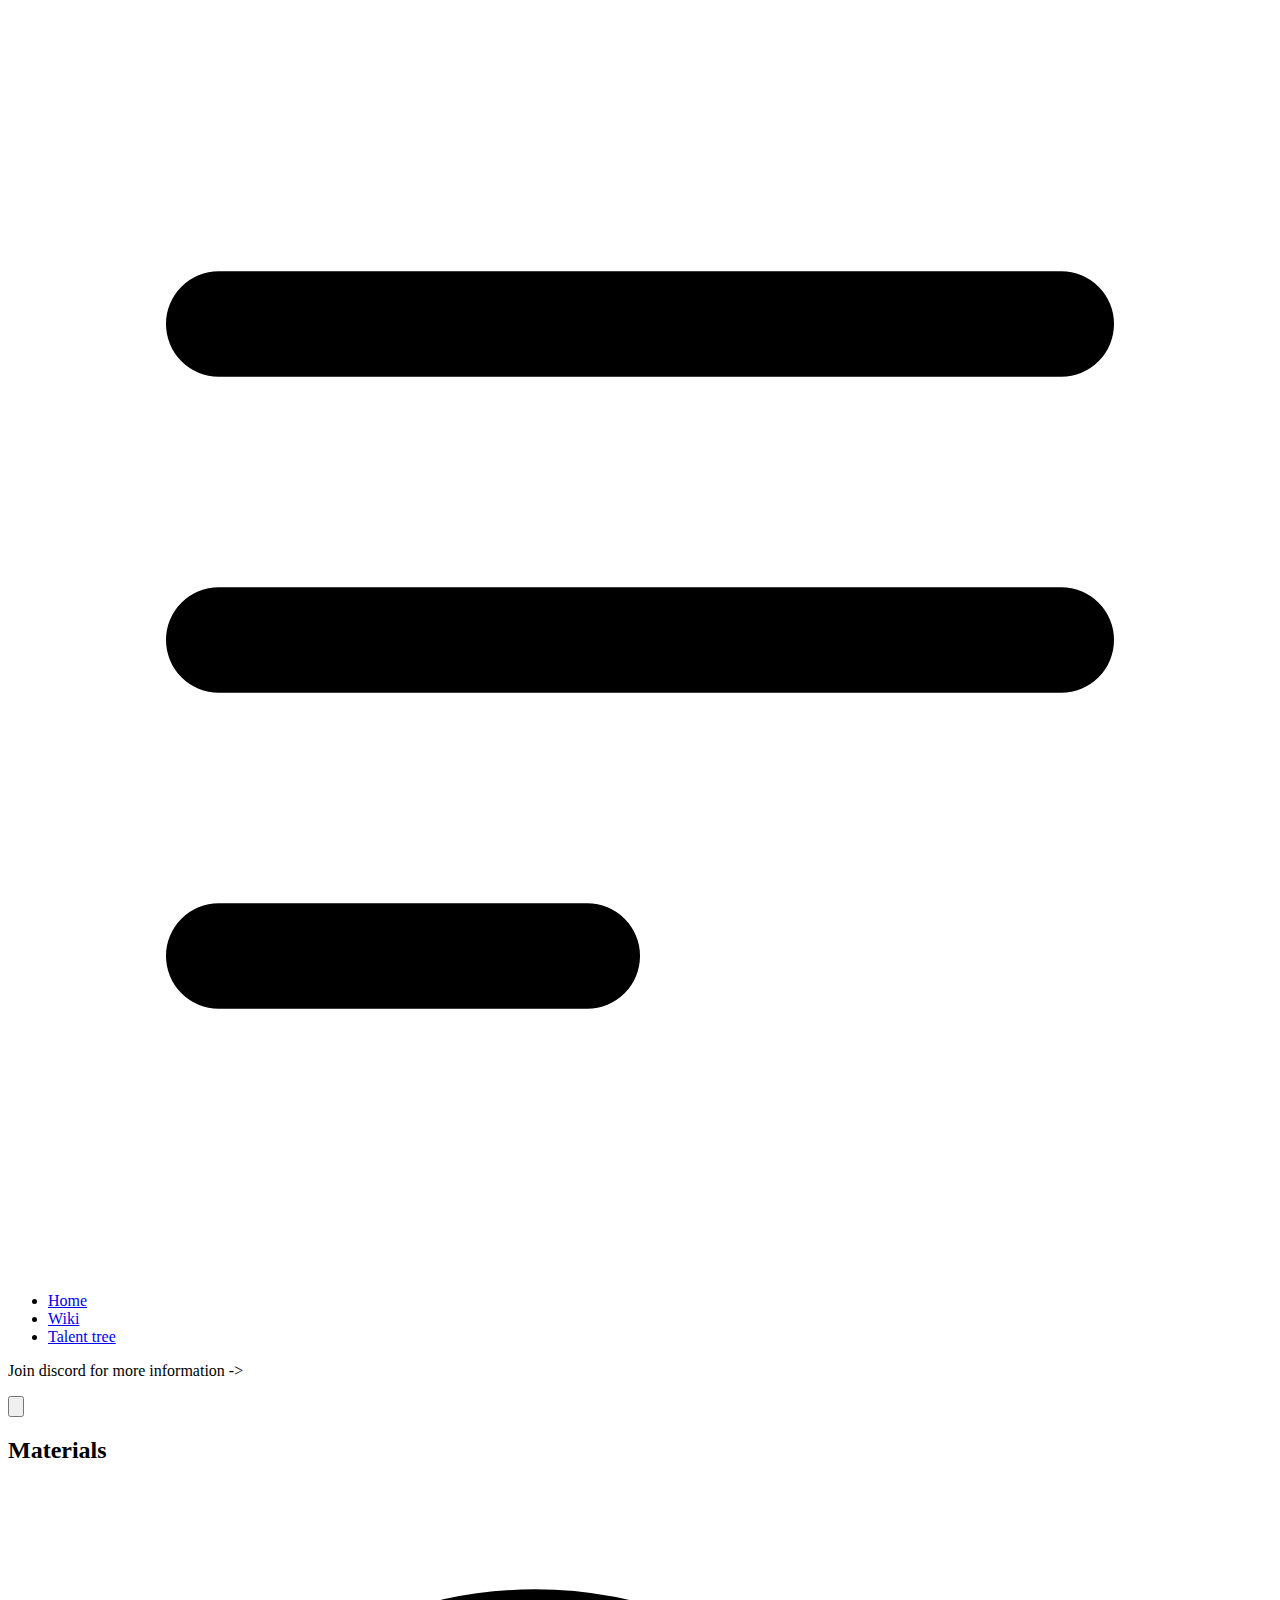
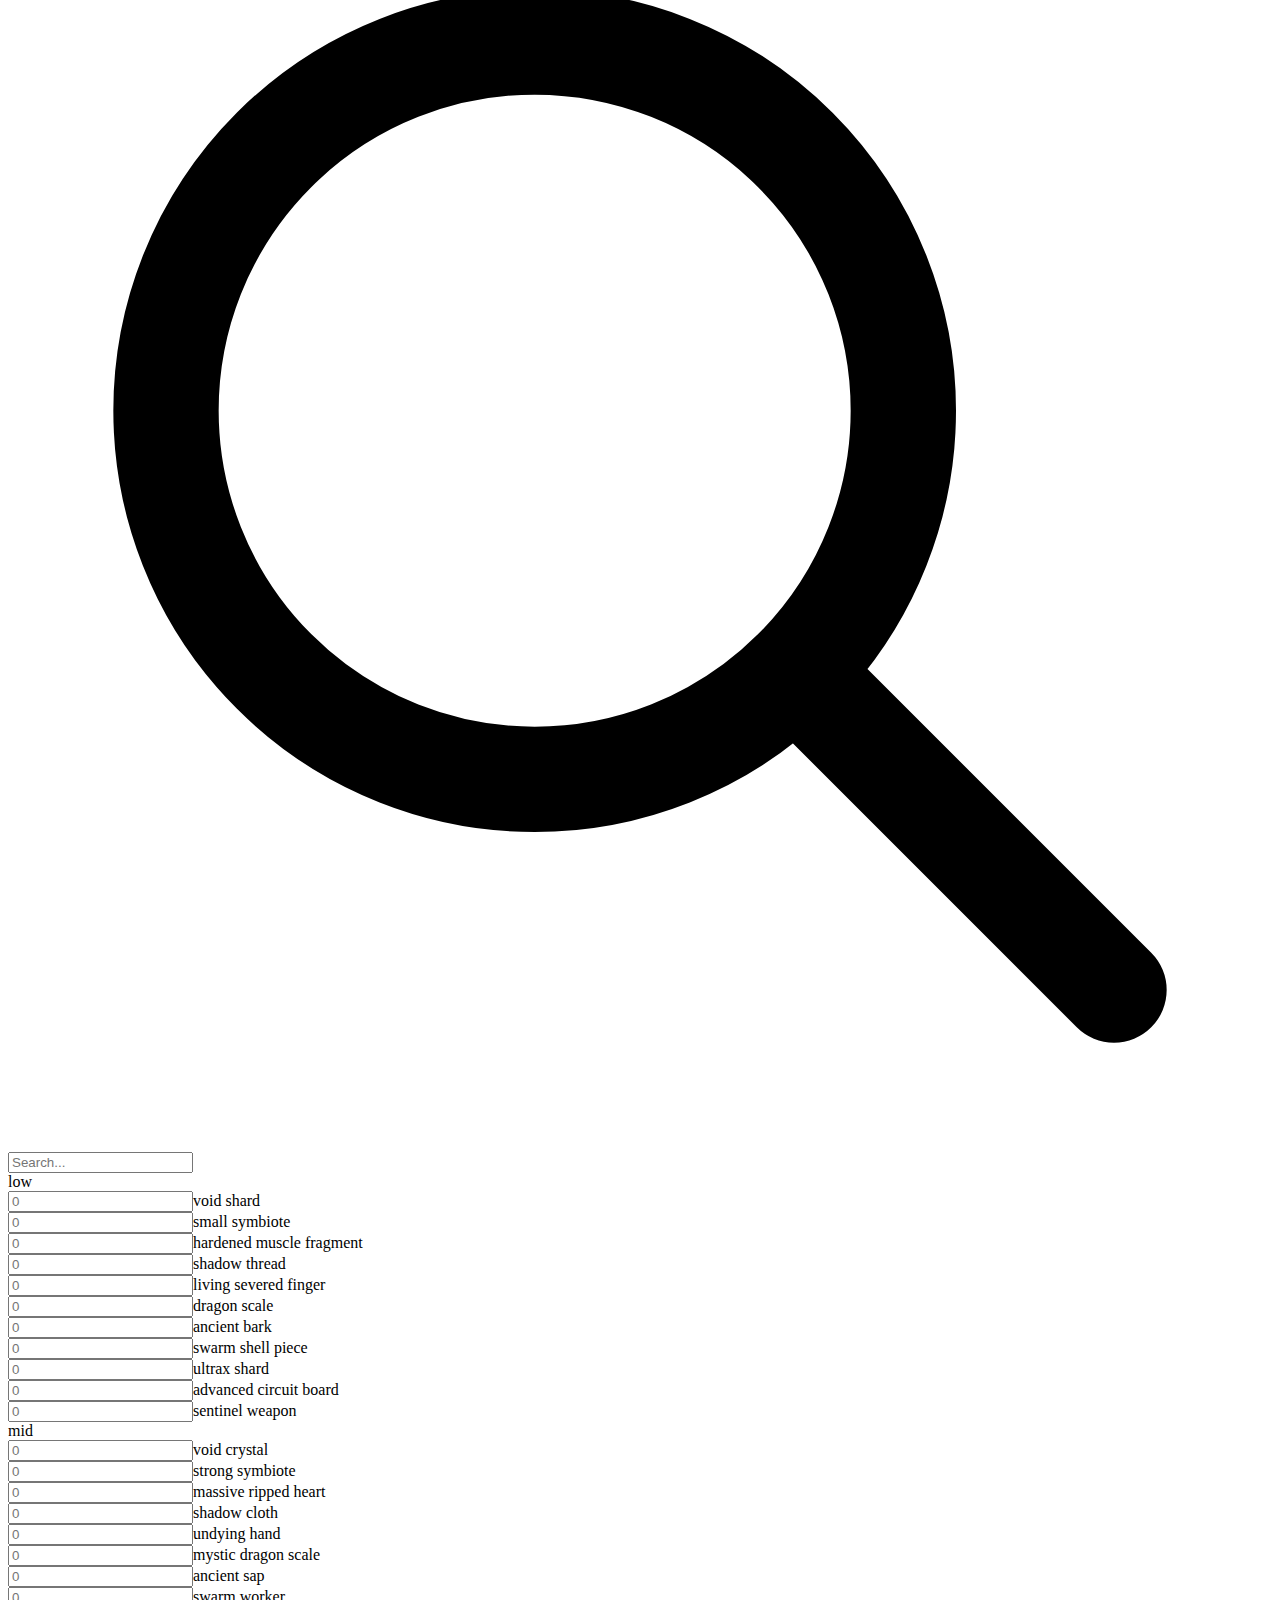
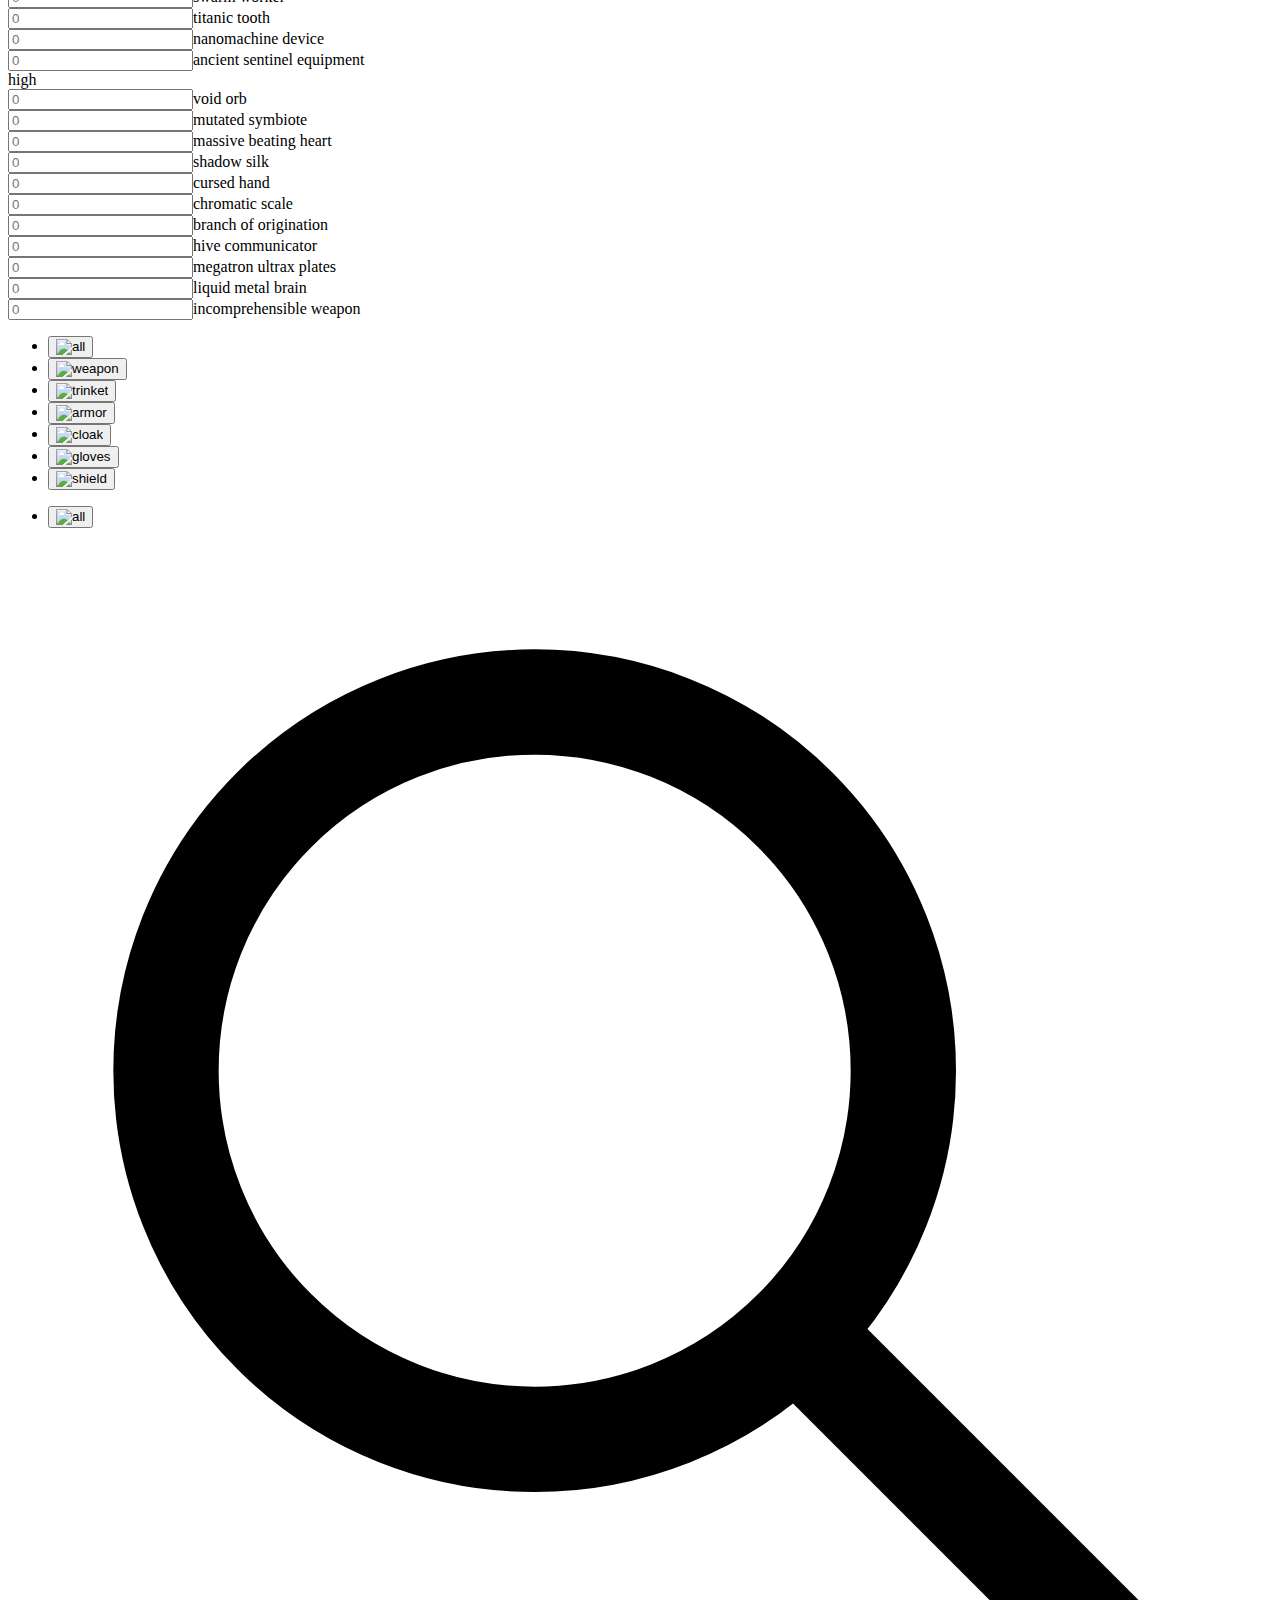
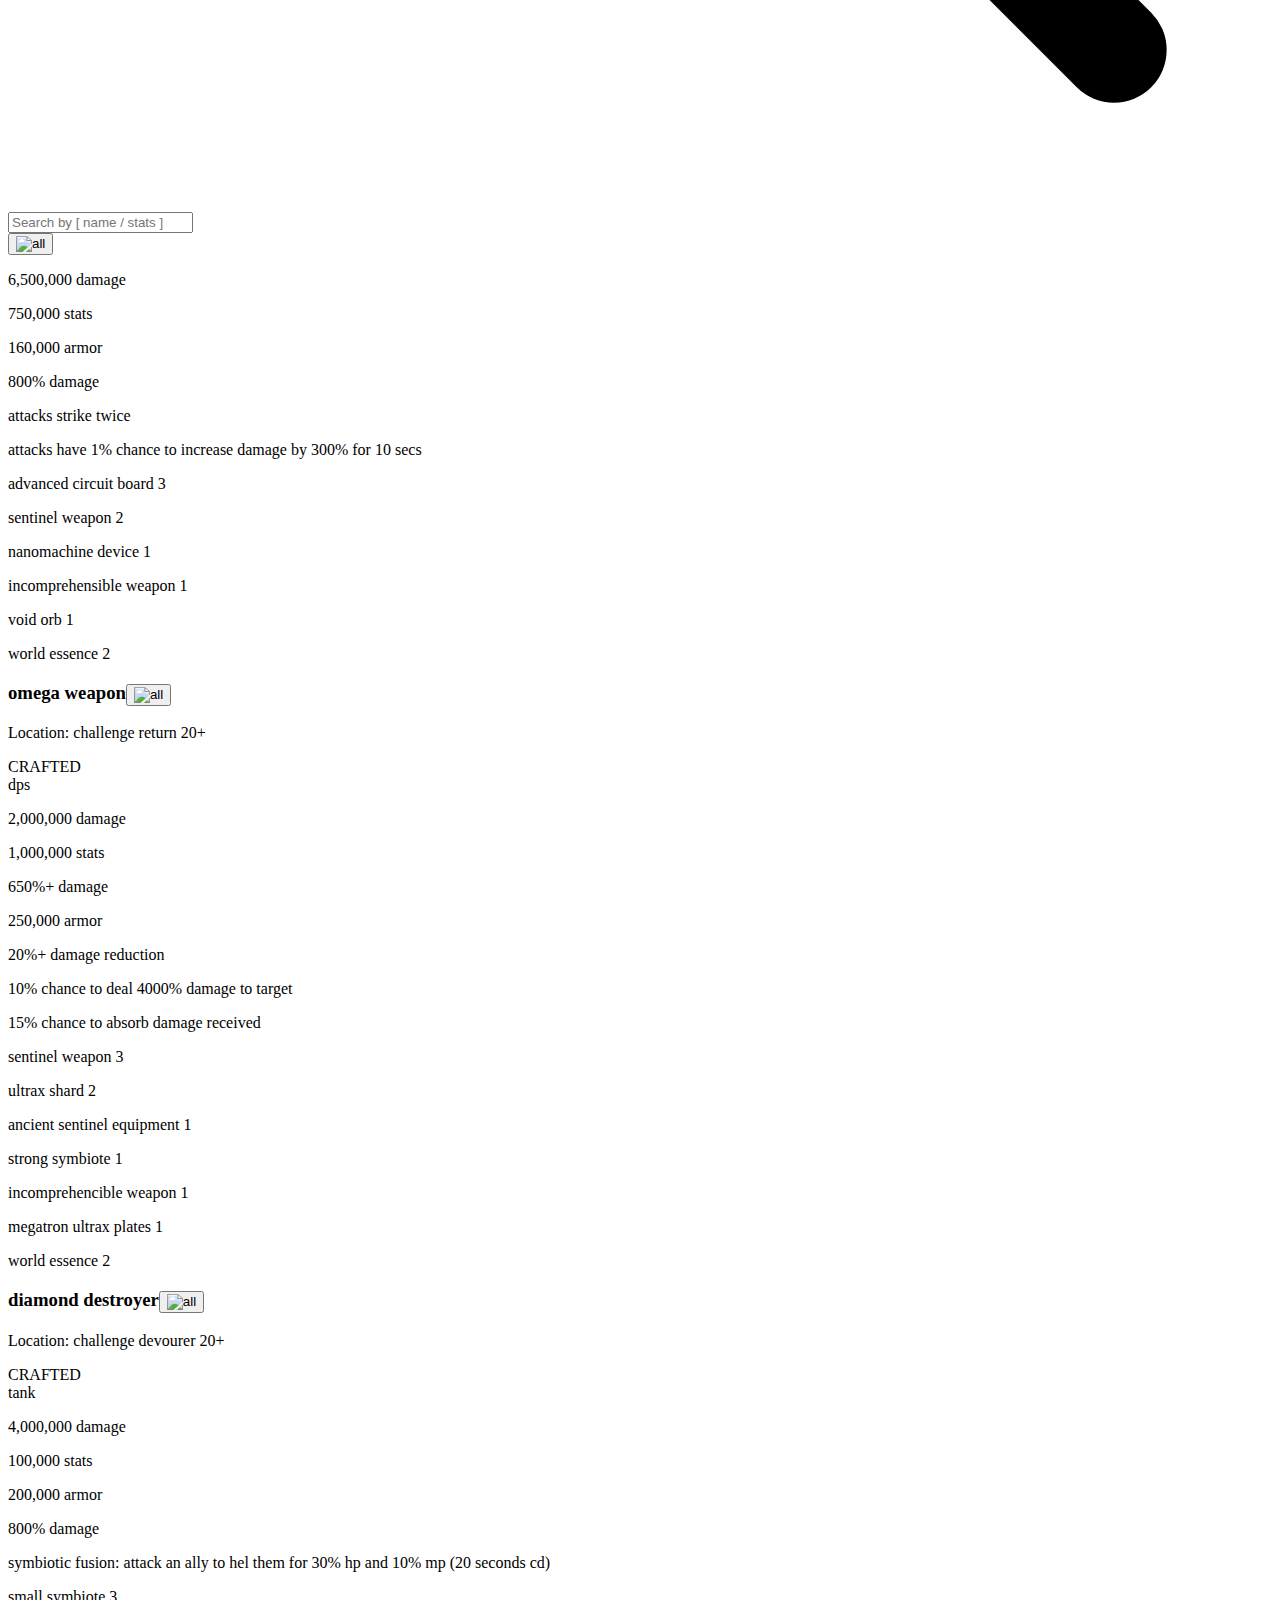
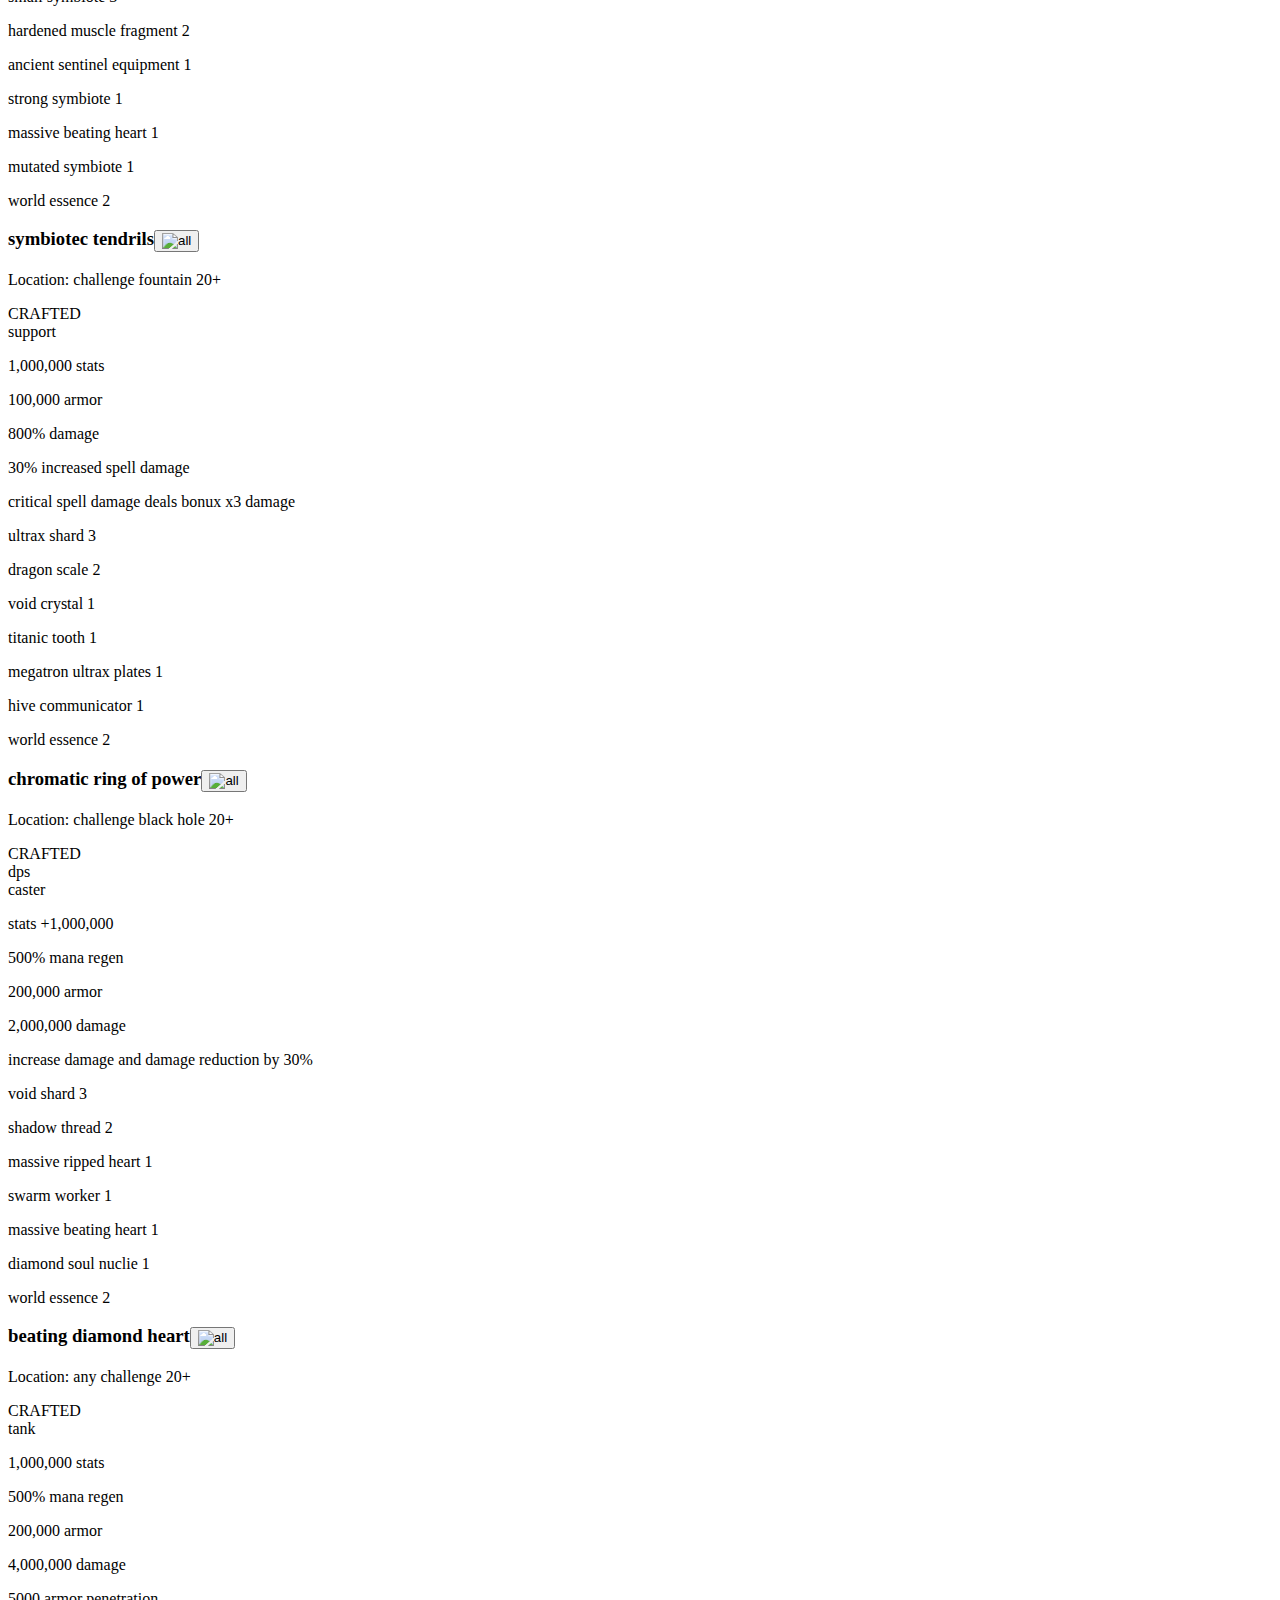
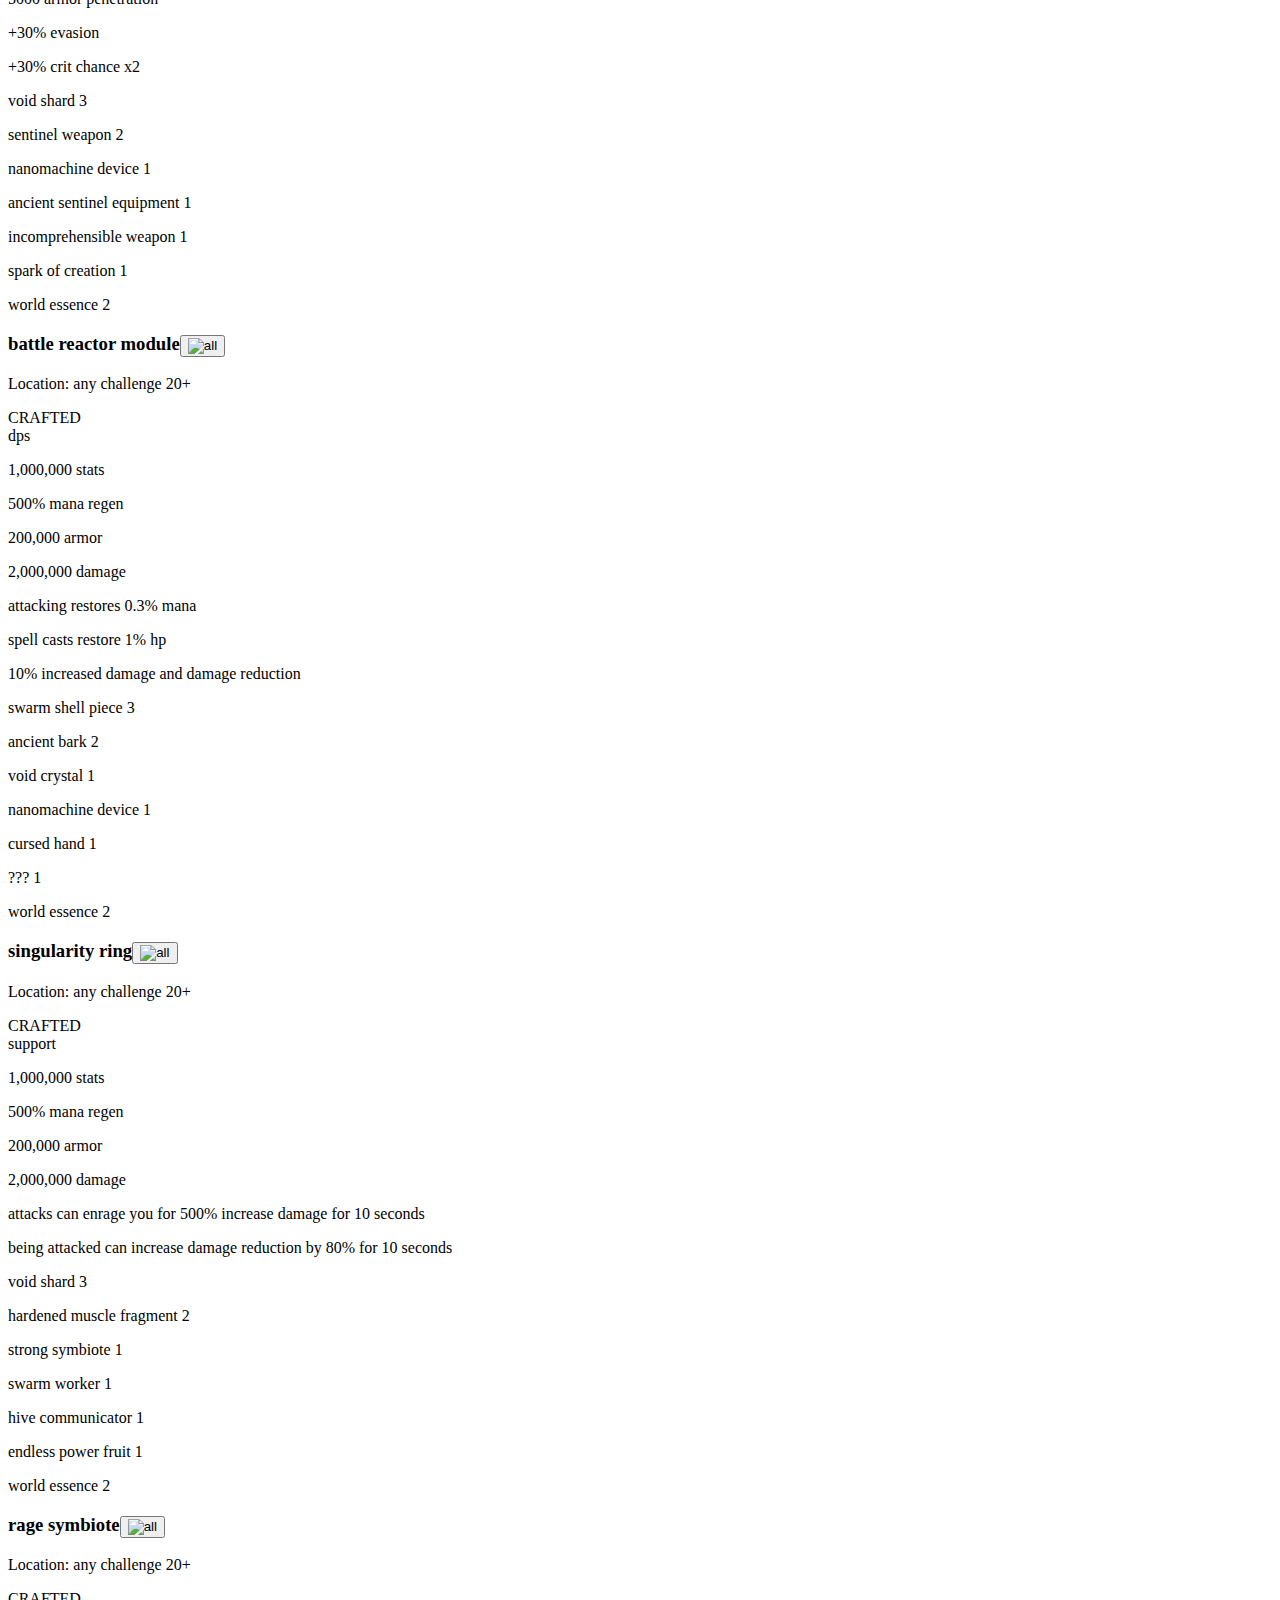
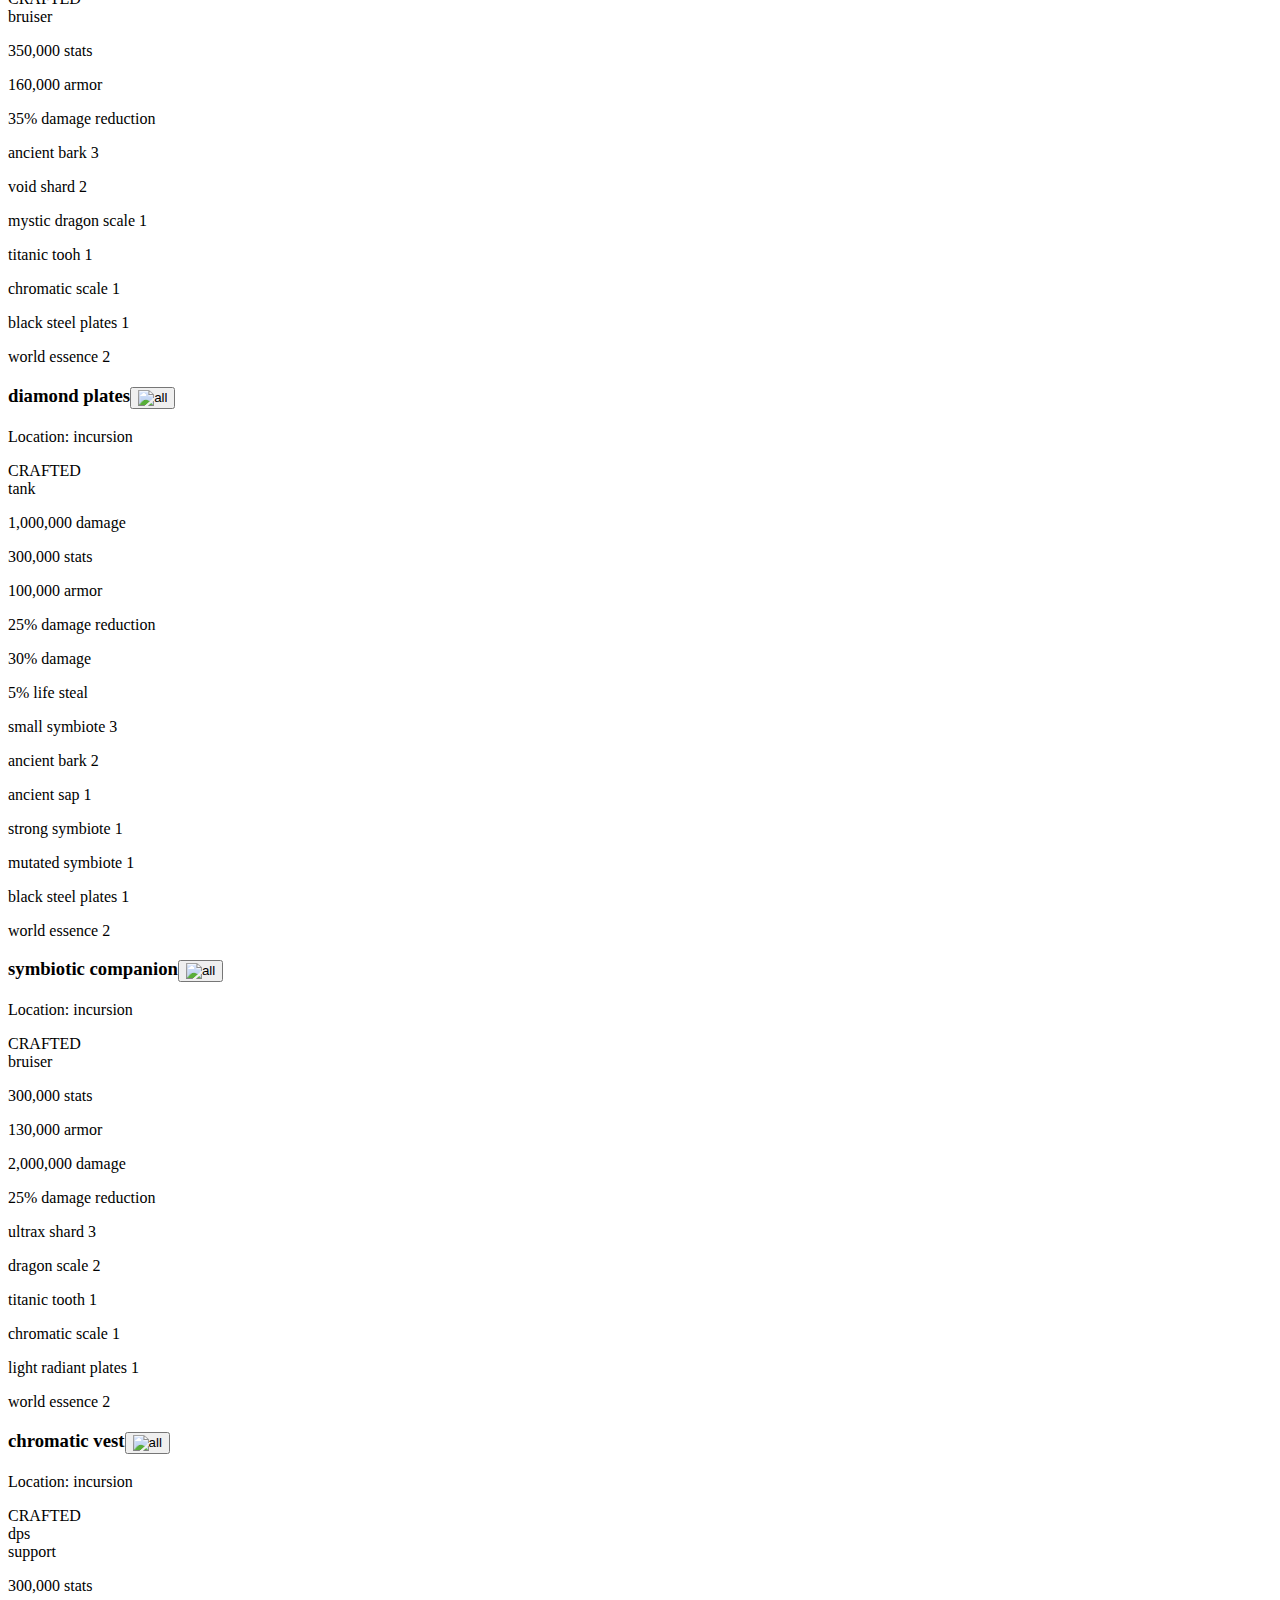
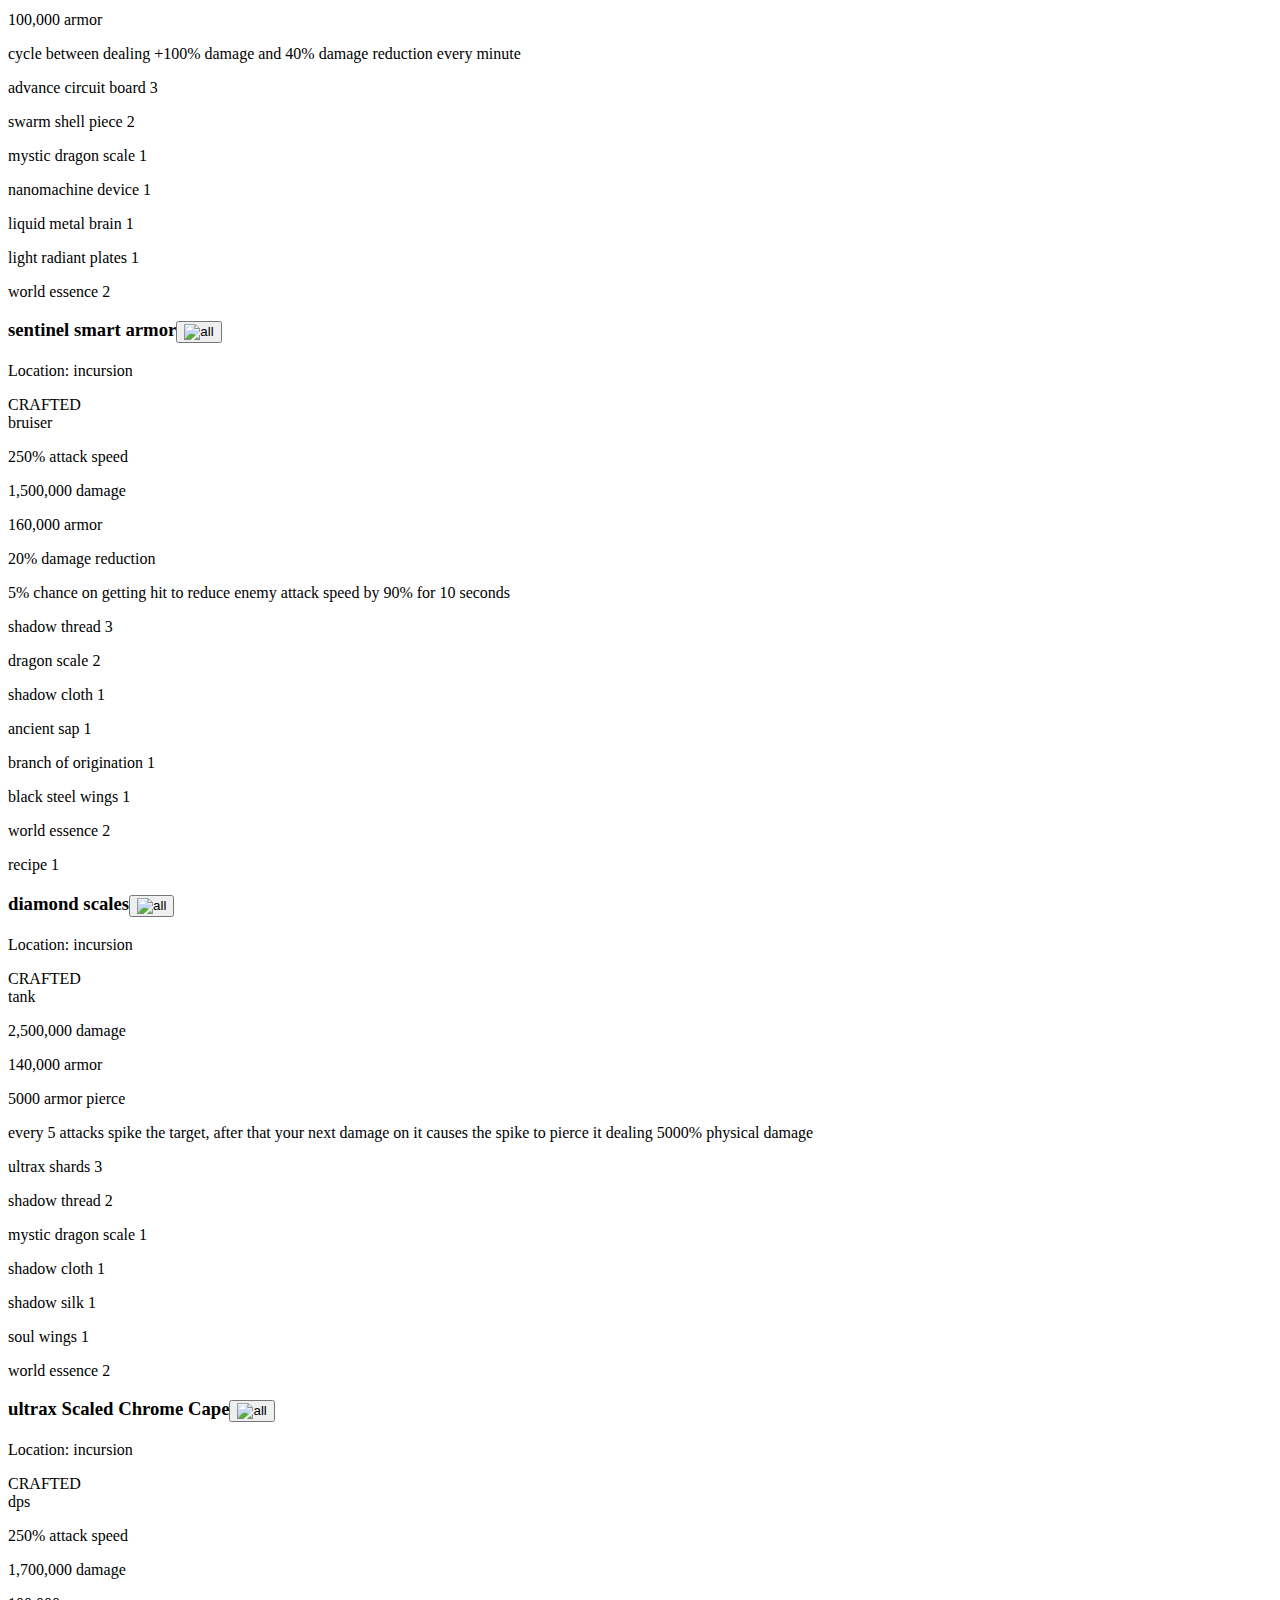
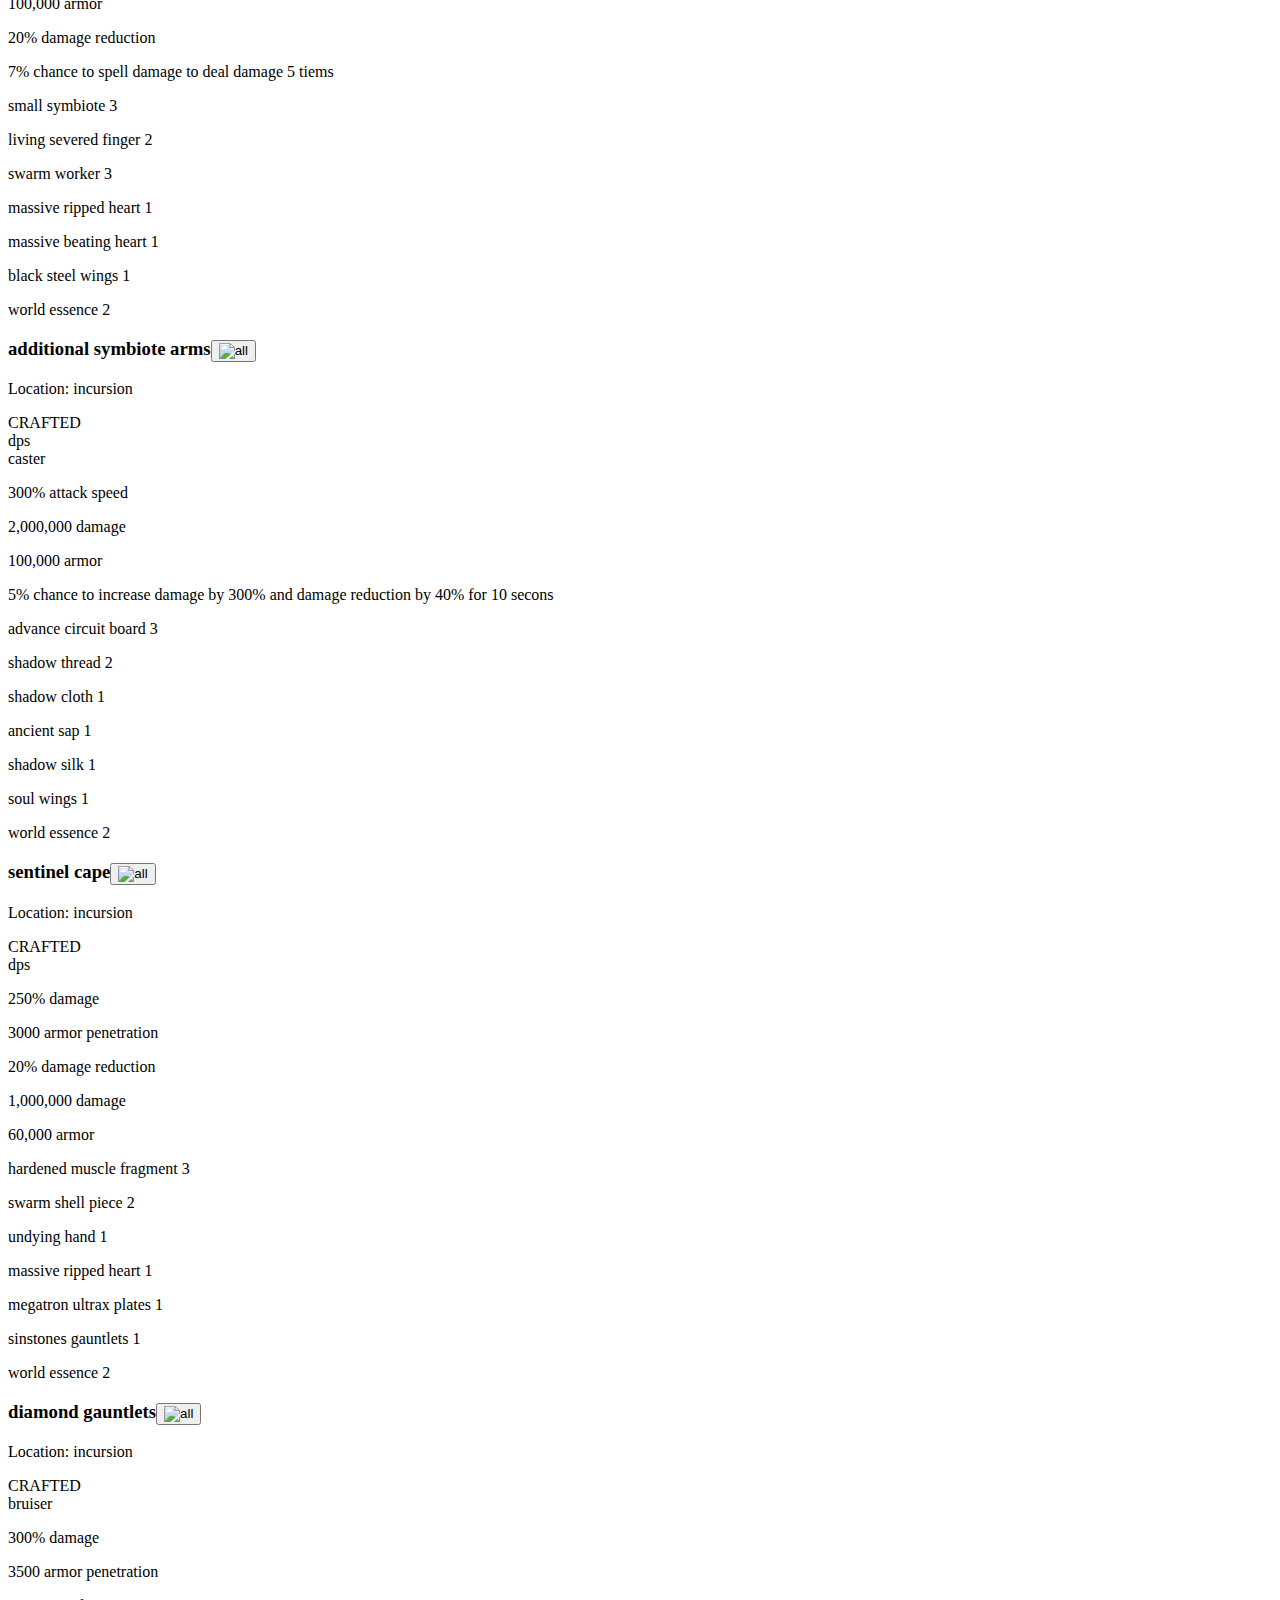
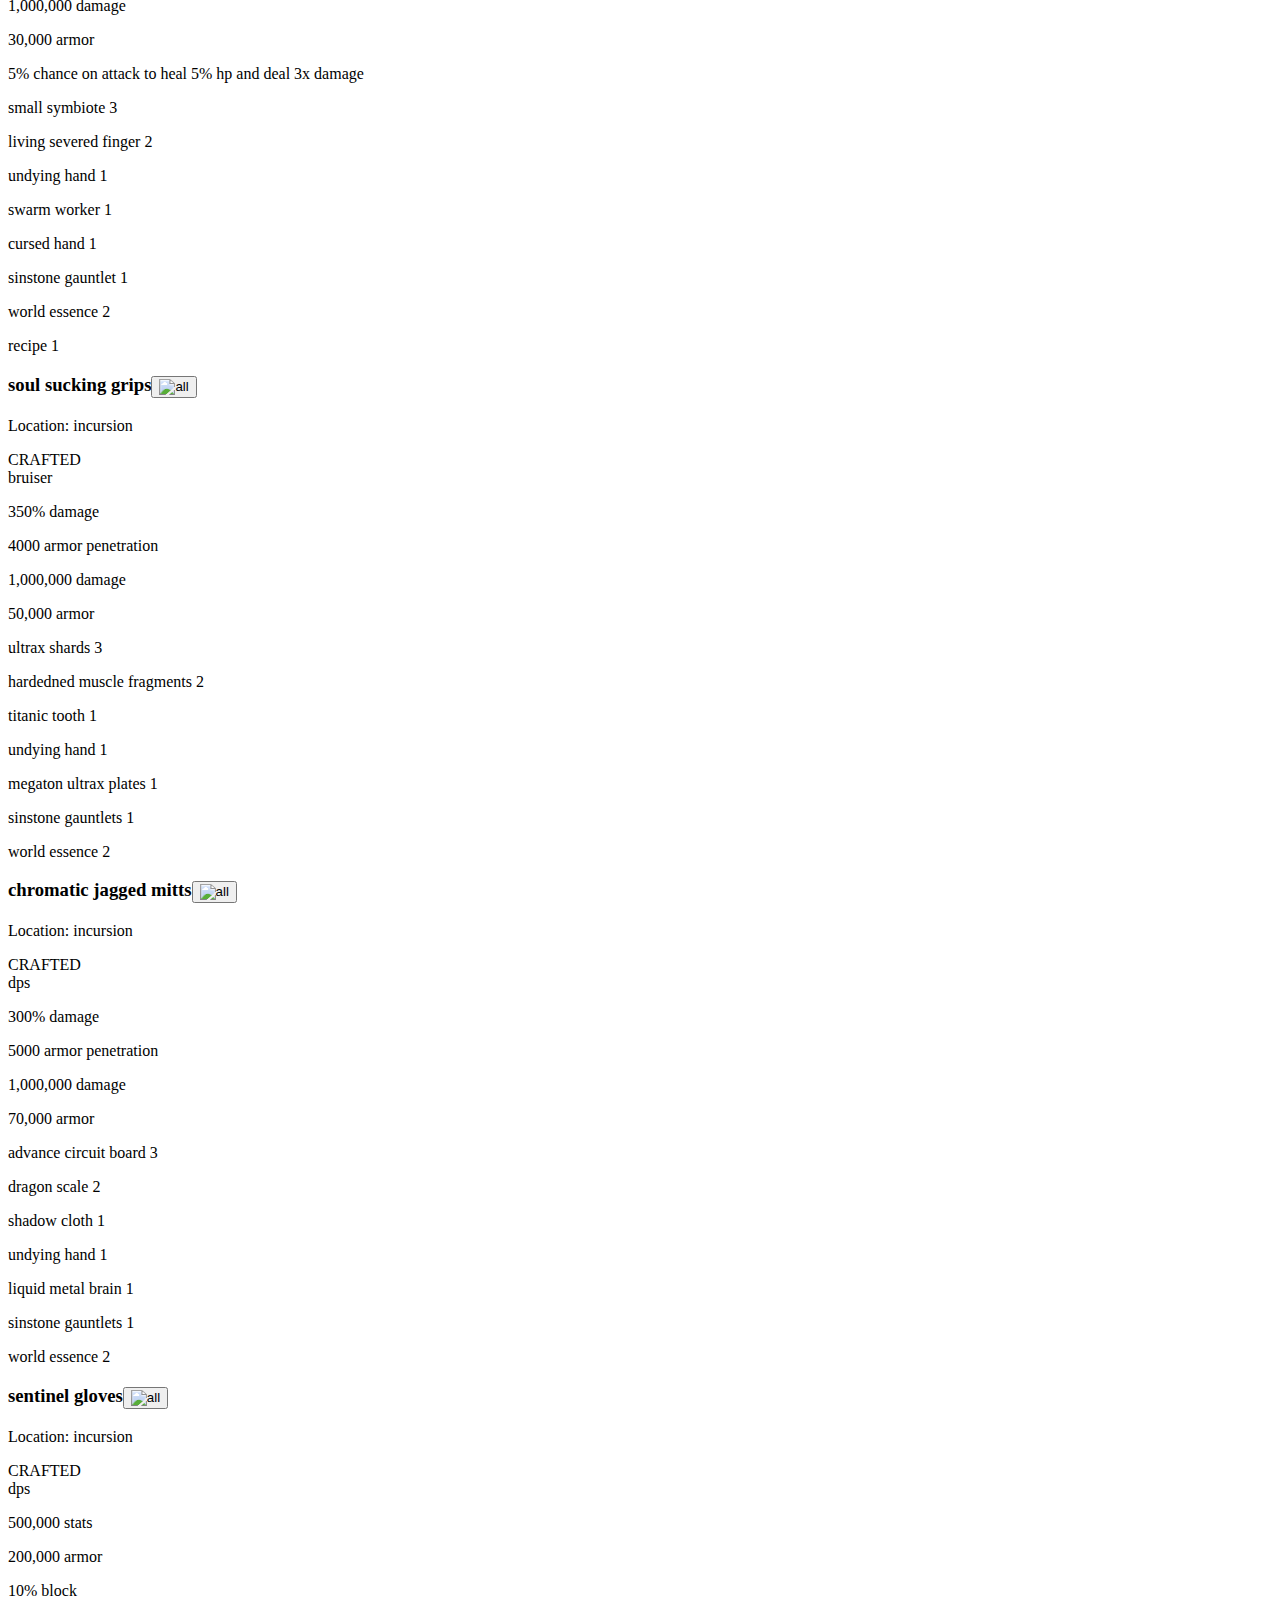
==== commit 194e3b42: "fix typo" ====
--- a/index.html
+++ b/index.html
@@ -1 +1 @@
-<!DOCTYPE html><html lang="en"><head><meta charSet="UTF-8"/><meta name="viewport" content="width=device-width,initial-scale=1"/><link rel="apple-touch-icon" href="/apple-touch-icon.png"/><link rel="icon" type="image/png" sizes="32x32" href="/favicon-32x32.png"/><link rel="icon" type="image/png" sizes="16x16" href="/favicon-16x16.png"/><link rel="icon" href="/cache/favicon.ico"/><title>Recipe tracker/browser | AOD</title><meta name="robots" content="index,follow"/><meta name="description" content="Warcraft 3 custom map : Aspect of doom warcraft 3 tracker/recipe browser"/><meta property="og:title" content="Recipe tracker/browser | AOD"/><meta property="og:description" content="Warcraft 3 custom map : Aspect of doom warcraft 3 tracker/recipe browser"/><meta property="og:locale" content="en"/><meta property="og:site_name" content="Aspect of Doom Recipe tracker/browser"/><meta name="next-head-count" content="13"/><link rel="preload" href="/_next/static/css/470d30064a8322d9.css" as="style"/><link rel="stylesheet" href="/_next/static/css/470d30064a8322d9.css" data-n-g=""/><noscript data-n-css=""></noscript><script defer="" nomodule="" src="/_next/static/chunks/polyfills-c67a75d1b6f99dc8.js"></script><script src="/_next/static/chunks/webpack-8fa1640cc84ba8fe.js" defer=""></script><script src="/_next/static/chunks/framework-2c79e2a64abdb08b.js" defer=""></script><script src="/_next/static/chunks/main-97927b8cd08b2c1f.js" defer=""></script><script src="/_next/static/chunks/pages/_app-9930903560e737ff.js" defer=""></script><script src="/_next/static/chunks/26-4fddab6bb4fc4953.js" defer=""></script><script src="/_next/static/chunks/pages/index-e496685e5683cf68.js" defer=""></script><script src="/_next/static/2oZY9uZYeZAohyBSlhqNv/_buildManifest.js" defer=""></script><script src="/_next/static/2oZY9uZYeZAohyBSlhqNv/_ssgManifest.js" defer=""></script></head><body><div id="__next"><div class="w-full px-6 text-gray-700 antialiased"><div class="max-w-screen-xxl mx-auto overflow-x-hidden"><header class=""><div class="navbar p-0"><div class="navbar-start"><div class="dropdown"><label tabindex="0" class="btn-ghost btn-circle btn"><svg xmlns="http://www.w3.org/2000/svg" class="h-5 w-5 text-white/60" fill="none" viewBox="0 0 24 24" stroke="currentColor"><path stroke-linecap="round" stroke-linejoin="round" stroke-width="2" d="M4 6h16M4 12h16M4 18h7"></path></svg></label></div><nav><ul class="flex flex-wrap text-lg"><li class="mr-6"><a class="border-none text-white/60 hover:text-white" href="/">Home</a></li><li class="mr-6"><a class="border-none text-white/60 hover:text-white" href="https://sites.google.com/view/aspectofdoomrpg/item-wiki">Wiki</a></li><li class="mr-6"><a class="border-none text-white/60 hover:text-white" href="https://aspectofdoom.com/talent/" target="_blank" rel="noreferrer">Talent tree</a></li></ul></nav></div><div class="navbar-end"><p class="pb-[3px] text-white/80">Join discord for more information <!-- -->-&gt;</p><button class="btn-ghost btn-circle btn"><div class="indicator"><a class="border-none text-white/60 hover:text-white" target="_blank" href="https://discord.gg/aodrpg"><svg xmlns="http://www.w3.org/2000/svg" class="h-5 w-5 text-white/60" fill="none" viewBox="0 -28.5 256 256" stroke="currentColor"><g><path stroke-linecap="round" stroke-linejoin="round" stroke-width="2" d="M216.856339,16.5966031 C200.285002,8.84328665 182.566144,3.2084988 164.041564,0 C161.766523,4.11318106 159.108624,9.64549908 157.276099,14.0464379 C137.583995,11.0849896 118.072967,11.0849896 98.7430163,14.0464379 C96.9108417,9.64549908 94.1925838,4.11318106 91.8971895,0 C73.3526068,3.2084988 55.6133949,8.86399117 39.0420583,16.6376612 C5.61752293,67.146514 -3.4433191,116.400813 1.08711069,164.955721 C23.2560196,181.510915 44.7403634,191.567697 65.8621325,198.148576 C71.0772151,190.971126 75.7283628,183.341335 79.7352139,175.300261 C72.104019,172.400575 64.7949724,168.822202 57.8887866,164.667963 C59.7209612,163.310589 61.5131304,161.891452 63.2445898,160.431257 C105.36741,180.133187 151.134928,180.133187 192.754523,160.431257 C194.506336,161.891452 196.298154,163.310589 198.110326,164.667963 C191.183787,168.842556 183.854737,172.420929 176.223542,175.320965 C180.230393,183.341335 184.861538,190.991831 190.096624,198.16893 C211.238746,191.588051 232.743023,181.531619 254.911949,164.955721 C260.227747,108.668201 245.831087,59.8662432 216.856339,16.5966031 Z M85.4738752,135.09489 C72.8290281,135.09489 62.4592217,123.290155 62.4592217,108.914901 C62.4592217,94.5396472 72.607595,82.7145587 85.4738752,82.7145587 C98.3405064,82.7145587 108.709962,94.5189427 108.488529,108.914901 C108.508531,123.290155 98.3405064,135.09489 85.4738752,135.09489 Z M170.525237,135.09489 C157.88039,135.09489 147.510584,123.290155 147.510584,108.914901 C147.510584,94.5396472 157.658606,82.7145587 170.525237,82.7145587 C183.391518,82.7145587 193.761324,94.5189427 193.539891,108.914901 C193.539891,123.290155 183.391518,135.09489 170.525237,135.09489 Z" fill="currentColor"></path></g></svg></a></div></button></div></div></header><main class="content flex items-start py-5 text-lg"><div class="sidebar min-w-[300px] w-[300px] rounded-xl bg-black/20 px-6 pt-8 pb-4 text-center lg:left-0"><div class="text-xl text-gray-100"><div class="mt-1 flex items-center pb-4"><i class="bi bi-app-indicator rounded-md bg-green-600 cursor-pointer px-4 py-2"></i><h2 class="ml-3 text-[20px] font-bold text-gray-200">Materials</h2><i class="bi bi-x ml-28 cursor-pointer lg:hidden"></i></div></div><div class="relative mb-4"><div class="pointer-events-none absolute inset-y-0 left-0 flex items-center pl-3"><svg aria-hidden="true" class="h-5 w-5 text-gray-500 text-gray-400" fill="none" stroke="currentColor" viewBox="0 0 24 24" xmlns="http://www.w3.org/2000/svg"><path stroke-linecap="round" stroke-linejoin="round" stroke-width="2" d="M21 21l-6-6m2-5a7 7 0 11-14 0 7 7 0 0114 0z"></path></svg></div><input type="search" id="default-search" class="block w-full rounded-lg border border-white/50 bg-transparent p-4 pl-10 text-sm text-gray-900 text-white placeholder:text-gray-400 focus:border-white focus:ring-green-500" placeholder="Search..." required=""/></div><div class="text-left capitalize text-white"><div class="collapse-title p-0 pt-3 text-white/80">low</div><div class="p-0"><div class="mb-2"><div class="inline-flex justify-between rounded border-white/50 "><input placeholder="0" class="w-1/3 rounded-md border border-white/50 bg-transparent py-1 px-2 text-center  text-sm text-white focus:outline-none" type="number" min="0"/><label class="w-full select-none p-2 text-left text-xs text-gray-600">void shard</label></div></div><div class="mb-2"><div class="inline-flex justify-between rounded border-white/50 "><input placeholder="0" class="w-1/3 rounded-md border border-white/50 bg-transparent py-1 px-2 text-center  text-sm text-white focus:outline-none" type="number" min="0"/><label class="w-full select-none p-2 text-left text-xs text-gray-600">small symbiote</label></div></div><div class="mb-2"><div class="inline-flex justify-between rounded border-white/50 "><input placeholder="0" class="w-1/3 rounded-md border border-white/50 bg-transparent py-1 px-2 text-center  text-sm text-white focus:outline-none" type="number" min="0"/><label class="w-full select-none p-2 text-left text-xs text-gray-600">hardened muscle fragment</label></div></div><div class="mb-2"><div class="inline-flex justify-between rounded border-white/50 "><input placeholder="0" class="w-1/3 rounded-md border border-white/50 bg-transparent py-1 px-2 text-center  text-sm text-white focus:outline-none" type="number" min="0"/><label class="w-full select-none p-2 text-left text-xs text-gray-600">shadow thread</label></div></div><div class="mb-2"><div class="inline-flex justify-between rounded border-white/50 "><input placeholder="0" class="w-1/3 rounded-md border border-white/50 bg-transparent py-1 px-2 text-center  text-sm text-white focus:outline-none" type="number" min="0"/><label class="w-full select-none p-2 text-left text-xs text-gray-600">living severed finger</label></div></div><div class="mb-2"><div class="inline-flex justify-between rounded border-white/50 "><input placeholder="0" class="w-1/3 rounded-md border border-white/50 bg-transparent py-1 px-2 text-center  text-sm text-white focus:outline-none" type="number" min="0"/><label class="w-full select-none p-2 text-left text-xs text-gray-600">dragon scale</label></div></div><div class="mb-2"><div class="inline-flex justify-between rounded border-white/50 "><input placeholder="0" class="w-1/3 rounded-md border border-white/50 bg-transparent py-1 px-2 text-center  text-sm text-white focus:outline-none" type="number" min="0"/><label class="w-full select-none p-2 text-left text-xs text-gray-600">ancient bark</label></div></div><div class="mb-2"><div class="inline-flex justify-between rounded border-white/50 "><input placeholder="0" class="w-1/3 rounded-md border border-white/50 bg-transparent py-1 px-2 text-center  text-sm text-white focus:outline-none" type="number" min="0"/><label class="w-full select-none p-2 text-left text-xs text-gray-600">swarm shell piece</label></div></div><div class="mb-2"><div class="inline-flex justify-between rounded border-white/50 "><input placeholder="0" class="w-1/3 rounded-md border border-white/50 bg-transparent py-1 px-2 text-center  text-sm text-white focus:outline-none" type="number" min="0"/><label class="w-full select-none p-2 text-left text-xs text-gray-600">ultrax shard</label></div></div><div class="mb-2"><div class="inline-flex justify-between rounded border-white/50 "><input placeholder="0" class="w-1/3 rounded-md border border-white/50 bg-transparent py-1 px-2 text-center  text-sm text-white focus:outline-none" type="number" min="0"/><label class="w-full select-none p-2 text-left text-xs text-gray-600">advanced circuit board</label></div></div><div class="mb-2"><div class="inline-flex justify-between rounded border-white/50 "><input placeholder="0" class="w-1/3 rounded-md border border-white/50 bg-transparent py-1 px-2 text-center  text-sm text-white focus:outline-none" type="number" min="0"/><label class="w-full select-none p-2 text-left text-xs text-gray-600">sentinel weapon</label></div></div></div></div><div class="text-left capitalize text-white"><div class="collapse-title p-0 pt-3 text-white/80">mid</div><div class="p-0"><div class="mb-2"><div class="inline-flex justify-between rounded border-white/50 "><input placeholder="0" class="w-1/3 rounded-md border border-white/50 bg-transparent py-1 px-2 text-center  text-sm text-white focus:outline-none" type="number" min="0"/><label class="w-full select-none p-2 text-left text-xs text-gray-600">void crystal</label></div></div><div class="mb-2"><div class="inline-flex justify-between rounded border-white/50 "><input placeholder="0" class="w-1/3 rounded-md border border-white/50 bg-transparent py-1 px-2 text-center  text-sm text-white focus:outline-none" type="number" min="0"/><label class="w-full select-none p-2 text-left text-xs text-gray-600">strong symbiote</label></div></div><div class="mb-2"><div class="inline-flex justify-between rounded border-white/50 "><input placeholder="0" class="w-1/3 rounded-md border border-white/50 bg-transparent py-1 px-2 text-center  text-sm text-white focus:outline-none" type="number" min="0"/><label class="w-full select-none p-2 text-left text-xs text-gray-600">massive ripped heart</label></div></div><div class="mb-2"><div class="inline-flex justify-between rounded border-white/50 "><input placeholder="0" class="w-1/3 rounded-md border border-white/50 bg-transparent py-1 px-2 text-center  text-sm text-white focus:outline-none" type="number" min="0"/><label class="w-full select-none p-2 text-left text-xs text-gray-600">shadow cloth</label></div></div><div class="mb-2"><div class="inline-flex justify-between rounded border-white/50 "><input placeholder="0" class="w-1/3 rounded-md border border-white/50 bg-transparent py-1 px-2 text-center  text-sm text-white focus:outline-none" type="number" min="0"/><label class="w-full select-none p-2 text-left text-xs text-gray-600">undying hand</label></div></div><div class="mb-2"><div class="inline-flex justify-between rounded border-white/50 "><input placeholder="0" class="w-1/3 rounded-md border border-white/50 bg-transparent py-1 px-2 text-center  text-sm text-white focus:outline-none" type="number" min="0"/><label class="w-full select-none p-2 text-left text-xs text-gray-600">mystic dragon scale</label></div></div><div class="mb-2"><div class="inline-flex justify-between rounded border-white/50 "><input placeholder="0" class="w-1/3 rounded-md border border-white/50 bg-transparent py-1 px-2 text-center  text-sm text-white focus:outline-none" type="number" min="0"/><label class="w-full select-none p-2 text-left text-xs text-gray-600">ancient sap</label></div></div><div class="mb-2"><div class="inline-flex justify-between rounded border-white/50 "><input placeholder="0" class="w-1/3 rounded-md border border-white/50 bg-transparent py-1 px-2 text-center  text-sm text-white focus:outline-none" type="number" min="0"/><label class="w-full select-none p-2 text-left text-xs text-gray-600">swarm worker</label></div></div><div class="mb-2"><div class="inline-flex justify-between rounded border-white/50 "><input placeholder="0" class="w-1/3 rounded-md border border-white/50 bg-transparent py-1 px-2 text-center  text-sm text-white focus:outline-none" type="number" min="0"/><label class="w-full select-none p-2 text-left text-xs text-gray-600">titanic tooth</label></div></div><div class="mb-2"><div class="inline-flex justify-between rounded border-white/50 "><input placeholder="0" class="w-1/3 rounded-md border border-white/50 bg-transparent py-1 px-2 text-center  text-sm text-white focus:outline-none" type="number" min="0"/><label class="w-full select-none p-2 text-left text-xs text-gray-600">nanomachine device</label></div></div><div class="mb-2"><div class="inline-flex justify-between rounded border-white/50 "><input placeholder="0" class="w-1/3 rounded-md border border-white/50 bg-transparent py-1 px-2 text-center  text-sm text-white focus:outline-none" type="number" min="0"/><label class="w-full select-none p-2 text-left text-xs text-gray-600">ancient sentinel equipment</label></div></div></div></div><div class="text-left capitalize text-white"><div class="collapse-title p-0 pt-3 text-white/80">high</div><div class="p-0"><div class="mb-2"><div class="inline-flex justify-between rounded border-white/50 "><input placeholder="0" class="w-1/3 rounded-md border border-white/50 bg-transparent py-1 px-2 text-center  text-sm text-white focus:outline-none" type="number" min="0"/><label class="w-full select-none p-2 text-left text-xs text-gray-600">void orb</label></div></div><div class="mb-2"><div class="inline-flex justify-between rounded border-white/50 "><input placeholder="0" class="w-1/3 rounded-md border border-white/50 bg-transparent py-1 px-2 text-center  text-sm text-white focus:outline-none" type="number" min="0"/><label class="w-full select-none p-2 text-left text-xs text-gray-600">mutated symbiote</label></div></div><div class="mb-2"><div class="inline-flex justify-between rounded border-white/50 "><input placeholder="0" class="w-1/3 rounded-md border border-white/50 bg-transparent py-1 px-2 text-center  text-sm text-white focus:outline-none" type="number" min="0"/><label class="w-full select-none p-2 text-left text-xs text-gray-600">massive beating heart</label></div></div><div class="mb-2"><div class="inline-flex justify-between rounded border-white/50 "><input placeholder="0" class="w-1/3 rounded-md border border-white/50 bg-transparent py-1 px-2 text-center  text-sm text-white focus:outline-none" type="number" min="0"/><label class="w-full select-none p-2 text-left text-xs text-gray-600">shadow silk</label></div></div><div class="mb-2"><div class="inline-flex justify-between rounded border-white/50 "><input placeholder="0" class="w-1/3 rounded-md border border-white/50 bg-transparent py-1 px-2 text-center  text-sm text-white focus:outline-none" type="number" min="0"/><label class="w-full select-none p-2 text-left text-xs text-gray-600">cursed hand</label></div></div><div class="mb-2"><div class="inline-flex justify-between rounded border-white/50 "><input placeholder="0" class="w-1/3 rounded-md border border-white/50 bg-transparent py-1 px-2 text-center  text-sm text-white focus:outline-none" type="number" min="0"/><label class="w-full select-none p-2 text-left text-xs text-gray-600">chromatic scale</label></div></div><div class="mb-2"><div class="inline-flex justify-between rounded border-white/50 "><input placeholder="0" class="w-1/3 rounded-md border border-white/50 bg-transparent py-1 px-2 text-center  text-sm text-white focus:outline-none" type="number" min="0"/><label class="w-full select-none p-2 text-left text-xs text-gray-600">branch of origination</label></div></div><div class="mb-2"><div class="inline-flex justify-between rounded border-white/50 "><input placeholder="0" class="w-1/3 rounded-md border border-white/50 bg-transparent py-1 px-2 text-center  text-sm text-white focus:outline-none" type="number" min="0"/><label class="w-full select-none p-2 text-left text-xs text-gray-600">hive communicator</label></div></div><div class="mb-2"><div class="inline-flex justify-between rounded border-white/50 "><input placeholder="0" class="w-1/3 rounded-md border border-white/50 bg-transparent py-1 px-2 text-center  text-sm text-white focus:outline-none" type="number" min="0"/><label class="w-full select-none p-2 text-left text-xs text-gray-600">megatron ultrax plates</label></div></div><div class="mb-2"><div class="inline-flex justify-between rounded border-white/50 "><input placeholder="0" class="w-1/3 rounded-md border border-white/50 bg-transparent py-1 px-2 text-center  text-sm text-white focus:outline-none" type="number" min="0"/><label class="w-full select-none p-2 text-left text-xs text-gray-600">liquid metal brain</label></div></div><div class="mb-2"><div class="inline-flex justify-between rounded border-white/50 "><input placeholder="0" class="w-1/3 rounded-md border border-white/50 bg-transparent py-1 px-2 text-center  text-sm text-white focus:outline-none" type="number" min="0"/><label class="w-full select-none p-2 text-left text-xs text-gray-600">incomprehensible weapon</label></div></div></div></div></div><div class="equipment-list-container w-full pl-5"><nav class="mb-6 flex text-white/60"><ul class="flex flex-wrap text-lg text-white/60"><li class="mr-6"><button class="tooltip tooltip-white" data-tip="ALL"><img class="h-10 w-10 opacity-100 duration-500 hover:opacity-100" src="/assets/images/equipment/icon-all.png" alt="all"/></button></li><li class="mr-6"><button class="tooltip tooltip-white" data-tip="weapon"><img class="h-10 w-10 opacity-50 duration-500 hover:opacity-100" src="/assets/images/equipment/icon-weapon.png" alt="weapon"/></button></li><li class="mr-6"><button class="tooltip tooltip-white" data-tip="trinket"><img class="h-10 w-10 opacity-50 duration-500 hover:opacity-100" src="/assets/images/equipment/icon-trinket.png" alt="trinket"/></button></li><li class="mr-6"><button class="tooltip tooltip-white" data-tip="armor"><img class="h-10 w-10 opacity-50 duration-500 hover:opacity-100" src="/assets/images/equipment/icon-armor.png" alt="armor"/></button></li><li class="mr-6"><button class="tooltip tooltip-white" data-tip="cloak"><img class="h-10 w-10 opacity-50 duration-500 hover:opacity-100" src="/assets/images/equipment/icon-cloak.png" alt="cloak"/></button></li><li class="mr-6"><button class="tooltip tooltip-white" data-tip="gloves"><img class="h-10 w-10 opacity-50 duration-500 hover:opacity-100" src="/assets/images/equipment/icon-gloves.png" alt="gloves"/></button></li><li class="mr-6"><button class="tooltip tooltip-white" data-tip="shield"><img class="h-10 w-10 opacity-50 duration-500 hover:opacity-100" src="/assets/images/equipment/icon-shield.png" alt="shield"/></button></li></ul><span class="w-0.5 bg-white/20"></span><ul class="ml-6 flex flex-wrap text-lg text-white/60"><li class="mr-6"><button class="tooltip tooltip-white" data-tip="Show stats"><img class="h-10 w-10 opacity-50 duration-500 hover:opacity-100" src="/assets/images/equipment/icon-stats.png" alt="all"/></button></li></ul><div class="ml-auto flex"><div class="relative mr-6"><div class="pointer-events-none absolute inset-y-0 left-0 flex items-center pl-3"><svg aria-hidden="true" class="h-5 w-5 text-gray-400" fill="none" stroke="currentColor" viewBox="0 0 24 24" xmlns="http://www.w3.org/2000/svg"><path stroke-linecap="round" stroke-linejoin="round" stroke-width="2" d="M21 21l-6-6m2-5a7 7 0 11-14 0 7 7 0 0114 0z"></path></svg></div><input type="search" class="transition-width block w-96 rounded-lg border border-white/50 bg-transparent p-3 pl-10 text-sm text-white/80 text-gray-900 text-white duration-500 placeholder:text-gray-400 focus:border-white focus:outline-0 focus:ring-green-500" placeholder="Search by [ name / stats ]" required=""/></div><button class="tooltip tooltip-white ml-auto" data-tip="Show My List"><img class="h-10 w-10 opacity-50 duration-500 hover:opacity-100" src="/assets/images/equipment/icon-favorite.png" alt="all"/></button></div></nav><div class="equipment-container"><section class="flex flex-wrap gap-10"><div class="card w-[23%] overflow-hidden bg-black/20 bg-base-100 p-5 shadow-xl"><div style="background:url(/assets/images/equipment/icon-weapon.png) center/cover no-repeat;background-size:60%;background-position:bottom right;opacity:5%;width:100%;height:100%;position:absolute;bottom:0;right:0;transform:rotate(15deg);z-index:0"></div><div class="group h-64 w-full overflow-hidden rounded-xl [perspective:1000px]"><article class="relative h-full w-full shadow-xl transition-all duration-500 [transform-style:preserve-3d] group-hover:[transform:rotateY(180deg)]"><figure class="absolute inset-0" style="background:url(/assets/images/equipment/omega.jpg) center/cover no-repeat"></figure><div class="absolute inset-0 h-full w-full bg-black/50 p-2 text-center text-slate-200 group-hover:opacity-0 [transform:rotateY(180deg)] [backface-visibility:hidden] "><div class="flex min-h-full flex-col items-center justify-center"><p class="m-0 text-base ">6,500,000 damage</p><p class="m-0 text-base ">750,000 stats</p><p class="m-0 text-base ">160,000 armor</p><p class="m-0 text-base ">800% damage</p><p class="m-0 text-base text-orange-500">attacks strike twice</p><p class="m-0 text-base text-orange-500">attacks have 1% chance to increase damage by 300% for 10 secs</p></div></div><div class="absolute inset-0 h-full w-full bg-black/60 p-2 text-center text-slate-200 [transform:rotateY(180deg)] [backface-visibility:hidden]"><div class="flex min-h-full flex-col items-center justify-center"><p class="m-0 text-base ">advanced circuit board<!-- --> <!-- -->3</p><p class="m-0 text-base ">sentinel weapon<!-- --> <!-- -->2</p><p class="m-0 text-base ">nanomachine device<!-- --> <!-- -->1</p><p class="m-0 text-base ">incomprehensible weapon<!-- --> <!-- -->1</p><p class="m-0 text-base ">void orb<!-- --> <!-- -->1</p><p class="m-0 text-base ">world essence<!-- --> <!-- -->2</p></div></div></article></div><div class="card-body p-0 pt-4 relative"><h3 class="card-title uppercase text-white">omega weapon<button class="h-5 w-5"><img class="h-5 w-5 duration-500 hover:opacity-100" src="/assets/images/equipment/icon-unfavorite.png" alt="all"/></button></h3><p class="text-white/50">Location:<!-- --> <span class="capitalize text-white/80">challenge return 20+</span></p><div class="card-actions relative mt-4 text-white/80"><div class="badge-secondary badge cursor-pointer border-gray-400/20 bg-gray-400/20 text-black/50 opacity-50 duration-500 hover:border-gray-400 hover:bg-gray-400 hover:text-black/70 py-3">CRAFTED</div><div class="ml-auto"><div class="badge-outline badge mr-1 lowercase border-red-500 text-red-500">dps</div></div></div></div></div><div class="card w-[23%] overflow-hidden bg-black/20 bg-base-100 p-5 shadow-xl"><div style="background:url(/assets/images/equipment/icon-weapon.png) center/cover no-repeat;background-size:60%;background-position:bottom right;opacity:5%;width:100%;height:100%;position:absolute;bottom:0;right:0;transform:rotate(15deg);z-index:0"></div><div class="group h-64 w-full overflow-hidden rounded-xl [perspective:1000px]"><article class="relative h-full w-full shadow-xl transition-all duration-500 [transform-style:preserve-3d] group-hover:[transform:rotateY(180deg)]"><figure class="absolute inset-0" style="background:url(/assets/images/equipment/diamond_destroyer.jpg) center/cover no-repeat"></figure><div class="absolute inset-0 h-full w-full bg-black/50 p-2 text-center text-slate-200 group-hover:opacity-0 [transform:rotateY(180deg)] [backface-visibility:hidden] "><div class="flex min-h-full flex-col items-center justify-center"><p class="m-0 text-base ">2,000,000 damage</p><p class="m-0 text-base ">1,000,000 stats</p><p class="m-0 text-base ">650%+ damage</p><p class="m-0 text-base ">250,000 armor</p><p class="m-0 text-base ">20%+ damage reduction</p><p class="m-0 text-base text-orange-500">10% chance to deal 4000% damage to target</p><p class="m-0 text-base text-orange-500">15% chance to absorb damage received</p></div></div><div class="absolute inset-0 h-full w-full bg-black/60 p-2 text-center text-slate-200 [transform:rotateY(180deg)] [backface-visibility:hidden]"><div class="flex min-h-full flex-col items-center justify-center"><p class="m-0 text-base ">sentinel weapon<!-- --> <!-- -->3</p><p class="m-0 text-base ">ultrax shard<!-- --> <!-- -->2</p><p class="m-0 text-base ">ancient sentinel equipment<!-- --> <!-- -->1</p><p class="m-0 text-base ">strong symbiote<!-- --> <!-- -->1</p><p class="m-0 text-base ">incomprehencible weapon<!-- --> <!-- -->1</p><p class="m-0 text-base ">megatron ultrax plates<!-- --> <!-- -->1</p><p class="m-0 text-base ">world essence<!-- --> <!-- -->2</p></div></div></article></div><div class="card-body p-0 pt-4 relative"><h3 class="card-title uppercase text-white">diamond destroyer<button class="h-5 w-5"><img class="h-5 w-5 duration-500 hover:opacity-100" src="/assets/images/equipment/icon-unfavorite.png" alt="all"/></button></h3><p class="text-white/50">Location:<!-- --> <span class="capitalize text-white/80">challenge devourer 20+</span></p><div class="card-actions relative mt-4 text-white/80"><div class="badge-secondary badge cursor-pointer border-gray-400/20 bg-gray-400/20 text-black/50 opacity-50 duration-500 hover:border-gray-400 hover:bg-gray-400 hover:text-black/70 py-3">CRAFTED</div><div class="ml-auto"><div class="badge-outline badge mr-1 lowercase border-blue-500 text-blue-500">tank</div></div></div></div></div><div class="card w-[23%] overflow-hidden bg-black/20 bg-base-100 p-5 shadow-xl"><div style="background:url(/assets/images/equipment/icon-weapon.png) center/cover no-repeat;background-size:60%;background-position:bottom right;opacity:5%;width:100%;height:100%;position:absolute;bottom:0;right:0;transform:rotate(15deg);z-index:0"></div><div class="group h-64 w-full overflow-hidden rounded-xl [perspective:1000px]"><article class="relative h-full w-full shadow-xl transition-all duration-500 [transform-style:preserve-3d] group-hover:[transform:rotateY(180deg)]"><figure class="absolute inset-0" style="background:url(/assets/images/equipment/symbiote_tendrils.jpg) center/cover no-repeat"></figure><div class="absolute inset-0 h-full w-full bg-black/50 p-2 text-center text-slate-200 group-hover:opacity-0 [transform:rotateY(180deg)] [backface-visibility:hidden] "><div class="flex min-h-full flex-col items-center justify-center"><p class="m-0 text-base ">4,000,000 damage</p><p class="m-0 text-base ">100,000 stats</p><p class="m-0 text-base ">200,000 armor</p><p class="m-0 text-base ">800% damage</p><p class="m-0 text-base text-orange-500">symbiotic fusion: attack an ally to hel them for 30% hp and 10% mp (20 seconds cd)</p></div></div><div class="absolute inset-0 h-full w-full bg-black/60 p-2 text-center text-slate-200 [transform:rotateY(180deg)] [backface-visibility:hidden]"><div class="flex min-h-full flex-col items-center justify-center"><p class="m-0 text-base ">small symbiote<!-- --> <!-- -->3</p><p class="m-0 text-base ">hardened muscle fragment<!-- --> <!-- -->2</p><p class="m-0 text-base ">ancient sentinel equipment<!-- --> <!-- -->1</p><p class="m-0 text-base ">strong symbiote<!-- --> <!-- -->1</p><p class="m-0 text-base ">massive beating heart<!-- --> <!-- -->1</p><p class="m-0 text-base ">mutated symbiote<!-- --> <!-- -->1</p><p class="m-0 text-base ">world essence<!-- --> <!-- -->2</p></div></div></article></div><div class="card-body p-0 pt-4 relative"><h3 class="card-title uppercase text-white">symbiotec tendrils<button class="h-5 w-5"><img class="h-5 w-5 duration-500 hover:opacity-100" src="/assets/images/equipment/icon-unfavorite.png" alt="all"/></button></h3><p class="text-white/50">Location:<!-- --> <span class="capitalize text-white/80">challenge fountain 20+</span></p><div class="card-actions relative mt-4 text-white/80"><div class="badge-secondary badge cursor-pointer border-gray-400/20 bg-gray-400/20 text-black/50 opacity-50 duration-500 hover:border-gray-400 hover:bg-gray-400 hover:text-black/70 py-3">CRAFTED</div><div class="ml-auto"><div class="badge-outline badge mr-1 lowercase border-green-500 text-green-500">support</div></div></div></div></div><div class="card w-[23%] overflow-hidden bg-black/20 bg-base-100 p-5 shadow-xl"><div style="background:url(/assets/images/equipment/icon-weapon.png) center/cover no-repeat;background-size:60%;background-position:bottom right;opacity:5%;width:100%;height:100%;position:absolute;bottom:0;right:0;transform:rotate(15deg);z-index:0"></div><div class="group h-64 w-full overflow-hidden rounded-xl [perspective:1000px]"><article class="relative h-full w-full shadow-xl transition-all duration-500 [transform-style:preserve-3d] group-hover:[transform:rotateY(180deg)]"><figure class="absolute inset-0" style="background:url(/assets/images/equipment/chromatic_ring.jpg) center/cover no-repeat"></figure><div class="absolute inset-0 h-full w-full bg-black/50 p-2 text-center text-slate-200 group-hover:opacity-0 [transform:rotateY(180deg)] [backface-visibility:hidden] "><div class="flex min-h-full flex-col items-center justify-center"><p class="m-0 text-base ">1,000,000 stats</p><p class="m-0 text-base ">100,000 armor</p><p class="m-0 text-base ">800% damage</p><p class="m-0 text-base text-orange-500">30% increased spell damage</p><p class="m-0 text-base text-orange-500">critical spell damage deals bonux x3 damage</p></div></div><div class="absolute inset-0 h-full w-full bg-black/60 p-2 text-center text-slate-200 [transform:rotateY(180deg)] [backface-visibility:hidden]"><div class="flex min-h-full flex-col items-center justify-center"><p class="m-0 text-base ">ultrax shard<!-- --> <!-- -->3</p><p class="m-0 text-base ">dragon scale<!-- --> <!-- -->2</p><p class="m-0 text-base ">void crystal<!-- --> <!-- -->1</p><p class="m-0 text-base ">titanic tooth<!-- --> <!-- -->1</p><p class="m-0 text-base ">megatron ultrax plates<!-- --> <!-- -->1</p><p class="m-0 text-base ">hive communicator<!-- --> <!-- -->1</p><p class="m-0 text-base ">world essence<!-- --> <!-- -->2</p></div></div></article></div><div class="card-body p-0 pt-4 relative"><h3 class="card-title uppercase text-white">chromatic ring of power<button class="h-5 w-5"><img class="h-5 w-5 duration-500 hover:opacity-100" src="/assets/images/equipment/icon-unfavorite.png" alt="all"/></button></h3><p class="text-white/50">Location:<!-- --> <span class="capitalize text-white/80">challenge black hole 20+</span></p><div class="card-actions relative mt-4 text-white/80"><div class="badge-secondary badge cursor-pointer border-gray-400/20 bg-gray-400/20 text-black/50 opacity-50 duration-500 hover:border-gray-400 hover:bg-gray-400 hover:text-black/70 py-3">CRAFTED</div><div class="ml-auto"><div class="badge-outline badge mr-1 lowercase border-red-500 text-red-500">dps</div><div class="badge-outline badge mr-1 lowercase border-red-500 text-red-500">caster</div></div></div></div></div><div class="card w-[23%] overflow-hidden bg-black/20 bg-base-100 p-5 shadow-xl"><div style="background:url(/assets/images/equipment/icon-trinket.png) center/cover no-repeat;background-size:60%;background-position:bottom right;opacity:5%;width:100%;height:100%;position:absolute;bottom:0;right:0;transform:rotate(15deg);z-index:0"></div><div class="group h-64 w-full overflow-hidden rounded-xl [perspective:1000px]"><article class="relative h-full w-full shadow-xl transition-all duration-500 [transform-style:preserve-3d] group-hover:[transform:rotateY(180deg)]"><figure class="absolute inset-0" style="background:url(/assets/images/equipment/diamond_heart.jpg) center/cover no-repeat"></figure><div class="absolute inset-0 h-full w-full bg-black/50 p-2 text-center text-slate-200 group-hover:opacity-0 [transform:rotateY(180deg)] [backface-visibility:hidden] "><div class="flex min-h-full flex-col items-center justify-center"><p class="m-0 text-base ">stats +1,000,000</p><p class="m-0 text-base ">500% mana regen</p><p class="m-0 text-base ">200,000 armor</p><p class="m-0 text-base ">2,000,000 damage</p><p class="m-0 text-base text-orange-500">increase damage and damage reduction by 30%</p></div></div><div class="absolute inset-0 h-full w-full bg-black/60 p-2 text-center text-slate-200 [transform:rotateY(180deg)] [backface-visibility:hidden]"><div class="flex min-h-full flex-col items-center justify-center"><p class="m-0 text-base ">void shard<!-- --> <!-- -->3</p><p class="m-0 text-base ">shadow thread<!-- --> <!-- -->2</p><p class="m-0 text-base ">massive ripped heart<!-- --> <!-- -->1</p><p class="m-0 text-base ">swarm worker<!-- --> <!-- -->1</p><p class="m-0 text-base ">massive beating heart<!-- --> <!-- -->1</p><p class="m-0 text-base ">diamond soul nuclie<!-- --> <!-- -->1</p><p class="m-0 text-base ">world essence<!-- --> <!-- -->2</p></div></div></article></div><div class="card-body p-0 pt-4 relative"><h3 class="card-title uppercase text-white">beating diamond heart<button class="h-5 w-5"><img class="h-5 w-5 duration-500 hover:opacity-100" src="/assets/images/equipment/icon-unfavorite.png" alt="all"/></button></h3><p class="text-white/50">Location:<!-- --> <span class="capitalize text-white/80">any challenge 20+</span></p><div class="card-actions relative mt-4 text-white/80"><div class="badge-secondary badge cursor-pointer border-gray-400/20 bg-gray-400/20 text-black/50 opacity-50 duration-500 hover:border-gray-400 hover:bg-gray-400 hover:text-black/70 py-3">CRAFTED</div><div class="ml-auto"><div class="badge-outline badge mr-1 lowercase border-blue-500 text-blue-500">tank</div></div></div></div></div><div class="card w-[23%] overflow-hidden bg-black/20 bg-base-100 p-5 shadow-xl"><div style="background:url(/assets/images/equipment/icon-trinket.png) center/cover no-repeat;background-size:60%;background-position:bottom right;opacity:5%;width:100%;height:100%;position:absolute;bottom:0;right:0;transform:rotate(15deg);z-index:0"></div><div class="group h-64 w-full overflow-hidden rounded-xl [perspective:1000px]"><article class="relative h-full w-full shadow-xl transition-all duration-500 [transform-style:preserve-3d] group-hover:[transform:rotateY(180deg)]"><figure class="absolute inset-0" style="background:url(/assets/images/equipment/reactor.jpg) center/cover no-repeat"></figure><div class="absolute inset-0 h-full w-full bg-black/50 p-2 text-center text-slate-200 group-hover:opacity-0 [transform:rotateY(180deg)] [backface-visibility:hidden] "><div class="flex min-h-full flex-col items-center justify-center"><p class="m-0 text-base ">1,000,000 stats</p><p class="m-0 text-base ">500% mana regen</p><p class="m-0 text-base ">200,000 armor</p><p class="m-0 text-base ">4,000,000 damage</p><p class="m-0 text-base ">5000 armor penetration</p><p class="m-0 text-base text-orange-500">+30% evasion</p><p class="m-0 text-base text-orange-500">+30% crit chance x2</p></div></div><div class="absolute inset-0 h-full w-full bg-black/60 p-2 text-center text-slate-200 [transform:rotateY(180deg)] [backface-visibility:hidden]"><div class="flex min-h-full flex-col items-center justify-center"><p class="m-0 text-base ">void shards<!-- --> <!-- -->3</p><p class="m-0 text-base ">sentinel weapon<!-- --> <!-- -->2</p><p class="m-0 text-base ">nanomachine device<!-- --> <!-- -->1</p><p class="m-0 text-base ">ancient sentinel equipment<!-- --> <!-- -->1</p><p class="m-0 text-base ">incomprehensible weapon<!-- --> <!-- -->1</p><p class="m-0 text-base ">spark of creation<!-- --> <!-- -->1</p><p class="m-0 text-base ">world essence<!-- --> <!-- -->2</p></div></div></article></div><div class="card-body p-0 pt-4 relative"><h3 class="card-title uppercase text-white">battle reactor module<button class="h-5 w-5"><img class="h-5 w-5 duration-500 hover:opacity-100" src="/assets/images/equipment/icon-unfavorite.png" alt="all"/></button></h3><p class="text-white/50">Location:<!-- --> <span class="capitalize text-white/80">any challenge 20+</span></p><div class="card-actions relative mt-4 text-white/80"><div class="badge-secondary badge cursor-pointer border-gray-400/20 bg-gray-400/20 text-black/50 opacity-50 duration-500 hover:border-gray-400 hover:bg-gray-400 hover:text-black/70 py-3">CRAFTED</div><div class="ml-auto"><div class="badge-outline badge mr-1 lowercase border-red-500 text-red-500">dps</div></div></div></div></div><div class="card w-[23%] overflow-hidden bg-black/20 bg-base-100 p-5 shadow-xl"><div style="background:url(/assets/images/equipment/icon-trinket.png) center/cover no-repeat;background-size:60%;background-position:bottom right;opacity:5%;width:100%;height:100%;position:absolute;bottom:0;right:0;transform:rotate(15deg);z-index:0"></div><div class="group h-64 w-full overflow-hidden rounded-xl [perspective:1000px]"><article class="relative h-full w-full shadow-xl transition-all duration-500 [transform-style:preserve-3d] group-hover:[transform:rotateY(180deg)]"><figure class="absolute inset-0" style="background:url(/assets/images/equipment/singularity.jpg) center/cover no-repeat"></figure><div class="absolute inset-0 h-full w-full bg-black/50 p-2 text-center text-slate-200 group-hover:opacity-0 [transform:rotateY(180deg)] [backface-visibility:hidden] "><div class="flex min-h-full flex-col items-center justify-center"><p class="m-0 text-base ">1,000,000 stats</p><p class="m-0 text-base ">500% mana regen</p><p class="m-0 text-base ">200,000 armor</p><p class="m-0 text-base ">2,000,000 damage</p><p class="m-0 text-base text-orange-500">attacking restores 0.3% mana</p><p class="m-0 text-base text-orange-500">spell casts restore 1% hp</p><p class="m-0 text-base text-orange-500">10% increased damage and damage reduction</p></div></div><div class="absolute inset-0 h-full w-full bg-black/60 p-2 text-center text-slate-200 [transform:rotateY(180deg)] [backface-visibility:hidden]"><div class="flex min-h-full flex-col items-center justify-center"><p class="m-0 text-base ">swarm shell piece<!-- --> <!-- -->3</p><p class="m-0 text-base ">ancient bark<!-- --> <!-- -->2</p><p class="m-0 text-base ">void crystal<!-- --> <!-- -->1</p><p class="m-0 text-base ">nanomachine device<!-- --> <!-- -->1</p><p class="m-0 text-base ">cursed hand<!-- --> <!-- -->1</p><p class="m-0 text-base ">???<!-- --> <!-- -->1</p><p class="m-0 text-base ">world essence<!-- --> <!-- -->2</p></div></div></article></div><div class="card-body p-0 pt-4 relative"><h3 class="card-title uppercase text-white">singularity ring<button class="h-5 w-5"><img class="h-5 w-5 duration-500 hover:opacity-100" src="/assets/images/equipment/icon-unfavorite.png" alt="all"/></button></h3><p class="text-white/50">Location:<!-- --> <span class="capitalize text-white/80">any challenge 20+</span></p><div class="card-actions relative mt-4 text-white/80"><div class="badge-secondary badge cursor-pointer border-gray-400/20 bg-gray-400/20 text-black/50 opacity-50 duration-500 hover:border-gray-400 hover:bg-gray-400 hover:text-black/70 py-3">CRAFTED</div><div class="ml-auto"><div class="badge-outline badge mr-1 lowercase border-green-500 text-green-500">support</div></div></div></div></div><div class="card w-[23%] overflow-hidden bg-black/20 bg-base-100 p-5 shadow-xl"><div style="background:url(/assets/images/equipment/icon-trinket.png) center/cover no-repeat;background-size:60%;background-position:bottom right;opacity:5%;width:100%;height:100%;position:absolute;bottom:0;right:0;transform:rotate(15deg);z-index:0"></div><div class="group h-64 w-full overflow-hidden rounded-xl [perspective:1000px]"><article class="relative h-full w-full shadow-xl transition-all duration-500 [transform-style:preserve-3d] group-hover:[transform:rotateY(180deg)]"><figure class="absolute inset-0" style="background:url(/assets/images/equipment/symbiote_rage.jpg) center/cover no-repeat"></figure><div class="absolute inset-0 h-full w-full bg-black/50 p-2 text-center text-slate-200 group-hover:opacity-0 [transform:rotateY(180deg)] [backface-visibility:hidden] "><div class="flex min-h-full flex-col items-center justify-center"><p class="m-0 text-base ">1,000,000 stats</p><p class="m-0 text-base ">500% mana regen</p><p class="m-0 text-base ">200,000 armor</p><p class="m-0 text-base ">2,000,000 damage</p><p class="m-0 text-base text-orange-500">attacks can enrage you for 500% increase damage for 10 seconds</p><p class="m-0 text-base text-orange-500">being attacked can increase damage reduction by 80% for 10 seconds</p></div></div><div class="absolute inset-0 h-full w-full bg-black/60 p-2 text-center text-slate-200 [transform:rotateY(180deg)] [backface-visibility:hidden]"><div class="flex min-h-full flex-col items-center justify-center"><p class="m-0 text-base ">void shards<!-- --> <!-- -->3</p><p class="m-0 text-base ">hardened muscle fragment<!-- --> <!-- -->2</p><p class="m-0 text-base ">strong symbiote<!-- --> <!-- -->1</p><p class="m-0 text-base ">swarm worker<!-- --> <!-- -->1</p><p class="m-0 text-base ">hive communicator<!-- --> <!-- -->1</p><p class="m-0 text-base ">endless power fruit<!-- --> <!-- -->1</p><p class="m-0 text-base ">world essence<!-- --> <!-- -->2</p></div></div></article></div><div class="card-body p-0 pt-4 relative"><h3 class="card-title uppercase text-white">rage symbiote<button class="h-5 w-5"><img class="h-5 w-5 duration-500 hover:opacity-100" src="/assets/images/equipment/icon-unfavorite.png" alt="all"/></button></h3><p class="text-white/50">Location:<!-- --> <span class="capitalize text-white/80">any challenge 20+</span></p><div class="card-actions relative mt-4 text-white/80"><div class="badge-secondary badge cursor-pointer border-gray-400/20 bg-gray-400/20 text-black/50 opacity-50 duration-500 hover:border-gray-400 hover:bg-gray-400 hover:text-black/70 py-3">CRAFTED</div><div class="ml-auto"><div class="badge-outline badge mr-1 lowercase border-red-500 text-red-500">bruiser</div></div></div></div></div><div class="card w-[23%] overflow-hidden bg-black/20 bg-base-100 p-5 shadow-xl"><div style="background:url(/assets/images/equipment/icon-armor.png) center/cover no-repeat;background-size:60%;background-position:bottom right;opacity:5%;width:100%;height:100%;position:absolute;bottom:0;right:0;transform:rotate(15deg);z-index:0"></div><div class="group h-64 w-full overflow-hidden rounded-xl [perspective:1000px]"><article class="relative h-full w-full shadow-xl transition-all duration-500 [transform-style:preserve-3d] group-hover:[transform:rotateY(180deg)]"><figure class="absolute inset-0" style="background:url(/assets/images/equipment/diamond_plates.jpg) center/cover no-repeat"></figure><div class="absolute inset-0 h-full w-full bg-black/50 p-2 text-center text-slate-200 group-hover:opacity-0 [transform:rotateY(180deg)] [backface-visibility:hidden] "><div class="flex min-h-full flex-col items-center justify-center"><p class="m-0 text-base ">350,000 stats</p><p class="m-0 text-base ">160,000 armor</p><p class="m-0 text-base ">35% damage reduction</p></div></div><div class="absolute inset-0 h-full w-full bg-black/60 p-2 text-center text-slate-200 [transform:rotateY(180deg)] [backface-visibility:hidden]"><div class="flex min-h-full flex-col items-center justify-center"><p class="m-0 text-base ">ancient bark<!-- --> <!-- -->3</p><p class="m-0 text-base ">void shard<!-- --> <!-- -->2</p><p class="m-0 text-base ">mystic dragon scale<!-- --> <!-- -->1</p><p class="m-0 text-base ">titanic tooh<!-- --> <!-- -->1</p><p class="m-0 text-base ">chromatic scale<!-- --> <!-- -->1</p><p class="m-0 text-base ">black steel plates<!-- --> <!-- -->1</p><p class="m-0 text-base ">world essence<!-- --> <!-- -->2</p></div></div></article></div><div class="card-body p-0 pt-4 relative"><h3 class="card-title uppercase text-white">diamond plates<button class="h-5 w-5"><img class="h-5 w-5 duration-500 hover:opacity-100" src="/assets/images/equipment/icon-unfavorite.png" alt="all"/></button></h3><p class="text-white/50">Location:<!-- --> <span class="capitalize text-white/80">incursion</span></p><div class="card-actions relative mt-4 text-white/80"><div class="badge-secondary badge cursor-pointer border-gray-400/20 bg-gray-400/20 text-black/50 opacity-50 duration-500 hover:border-gray-400 hover:bg-gray-400 hover:text-black/70 py-3">CRAFTED</div><div class="ml-auto"><div class="badge-outline badge mr-1 lowercase border-blue-500 text-blue-500">tank</div></div></div></div></div><div class="card w-[23%] overflow-hidden bg-black/20 bg-base-100 p-5 shadow-xl"><div style="background:url(/assets/images/equipment/icon-armor.png) center/cover no-repeat;background-size:60%;background-position:bottom right;opacity:5%;width:100%;height:100%;position:absolute;bottom:0;right:0;transform:rotate(15deg);z-index:0"></div><div class="group h-64 w-full overflow-hidden rounded-xl [perspective:1000px]"><article class="relative h-full w-full shadow-xl transition-all duration-500 [transform-style:preserve-3d] group-hover:[transform:rotateY(180deg)]"><figure class="absolute inset-0" style="background:url(/assets/images/equipment/symbiote_companion.jpg) center/cover no-repeat"></figure><div class="absolute inset-0 h-full w-full bg-black/50 p-2 text-center text-slate-200 group-hover:opacity-0 [transform:rotateY(180deg)] [backface-visibility:hidden] "><div class="flex min-h-full flex-col items-center justify-center"><p class="m-0 text-base ">1,000,000 damage</p><p class="m-0 text-base ">300,000 stats</p><p class="m-0 text-base ">100,000 armor</p><p class="m-0 text-base ">25% damage reduction</p><p class="m-0 text-base ">30% damage</p><p class="m-0 text-base text-orange-500">5% life steal</p></div></div><div class="absolute inset-0 h-full w-full bg-black/60 p-2 text-center text-slate-200 [transform:rotateY(180deg)] [backface-visibility:hidden]"><div class="flex min-h-full flex-col items-center justify-center"><p class="m-0 text-base ">small symbiotes<!-- --> <!-- -->3</p><p class="m-0 text-base ">ancient bark<!-- --> <!-- -->2</p><p class="m-0 text-base ">ancient sap<!-- --> <!-- -->1</p><p class="m-0 text-base ">strong symbiote<!-- --> <!-- -->1</p><p class="m-0 text-base ">mutated symbiote<!-- --> <!-- -->1</p><p class="m-0 text-base ">black steel plates<!-- --> <!-- -->1</p><p class="m-0 text-base ">world essence<!-- --> <!-- -->2</p></div></div></article></div><div class="card-body p-0 pt-4 relative"><h3 class="card-title uppercase text-white">symbiotic companion<button class="h-5 w-5"><img class="h-5 w-5 duration-500 hover:opacity-100" src="/assets/images/equipment/icon-unfavorite.png" alt="all"/></button></h3><p class="text-white/50">Location:<!-- --> <span class="capitalize text-white/80">incursion</span></p><div class="card-actions relative mt-4 text-white/80"><div class="badge-secondary badge cursor-pointer border-gray-400/20 bg-gray-400/20 text-black/50 opacity-50 duration-500 hover:border-gray-400 hover:bg-gray-400 hover:text-black/70 py-3">CRAFTED</div><div class="ml-auto"><div class="badge-outline badge mr-1 lowercase border-red-500 text-red-500">bruiser</div></div></div></div></div><div class="card w-[23%] overflow-hidden bg-black/20 bg-base-100 p-5 shadow-xl"><div style="background:url(/assets/images/equipment/icon-armor.png) center/cover no-repeat;background-size:60%;background-position:bottom right;opacity:5%;width:100%;height:100%;position:absolute;bottom:0;right:0;transform:rotate(15deg);z-index:0"></div><div class="group h-64 w-full overflow-hidden rounded-xl [perspective:1000px]"><article class="relative h-full w-full shadow-xl transition-all duration-500 [transform-style:preserve-3d] group-hover:[transform:rotateY(180deg)]"><figure class="absolute inset-0" style="background:url(/assets/images/equipment/chromatic_vest.jpg) center/cover no-repeat"></figure><div class="absolute inset-0 h-full w-full bg-black/50 p-2 text-center text-slate-200 group-hover:opacity-0 [transform:rotateY(180deg)] [backface-visibility:hidden] "><div class="flex min-h-full flex-col items-center justify-center"><p class="m-0 text-base ">300,000 stats</p><p class="m-0 text-base ">130,000 armor</p><p class="m-0 text-base ">2,000,000 damage</p><p class="m-0 text-base ">25% damage reduction</p></div></div><div class="absolute inset-0 h-full w-full bg-black/60 p-2 text-center text-slate-200 [transform:rotateY(180deg)] [backface-visibility:hidden]"><div class="flex min-h-full flex-col items-center justify-center"><p class="m-0 text-base ">ultrax shard<!-- --> <!-- -->3</p><p class="m-0 text-base ">dragon scale<!-- --> <!-- -->2</p><p class="m-0 text-base ">titanic tooth<!-- --> <!-- -->1</p><p class="m-0 text-base ">chromatic scale<!-- --> <!-- -->1</p><p class="m-0 text-base ">light radiant plates<!-- --> <!-- -->1</p><p class="m-0 text-base ">world essence<!-- --> <!-- -->2</p></div></div></article></div><div class="card-body p-0 pt-4 relative"><h3 class="card-title uppercase text-white">chromatic vest<button class="h-5 w-5"><img class="h-5 w-5 duration-500 hover:opacity-100" src="/assets/images/equipment/icon-unfavorite.png" alt="all"/></button></h3><p class="text-white/50">Location:<!-- --> <span class="capitalize text-white/80">incursion</span></p><div class="card-actions relative mt-4 text-white/80"><div class="badge-secondary badge cursor-pointer border-gray-400/20 bg-gray-400/20 text-black/50 opacity-50 duration-500 hover:border-gray-400 hover:bg-gray-400 hover:text-black/70 py-3">CRAFTED</div><div class="ml-auto"><div class="badge-outline badge mr-1 lowercase border-red-500 text-red-500">dps</div><div class="badge-outline badge mr-1 lowercase border-green-500 text-green-500">support</div></div></div></div></div><div class="card w-[23%] overflow-hidden bg-black/20 bg-base-100 p-5 shadow-xl"><div style="background:url(/assets/images/equipment/icon-armor.png) center/cover no-repeat;background-size:60%;background-position:bottom right;opacity:5%;width:100%;height:100%;position:absolute;bottom:0;right:0;transform:rotate(15deg);z-index:0"></div><div class="group h-64 w-full overflow-hidden rounded-xl [perspective:1000px]"><article class="relative h-full w-full shadow-xl transition-all duration-500 [transform-style:preserve-3d] group-hover:[transform:rotateY(180deg)]"><figure class="absolute inset-0" style="background:url(/assets/images/equipment/sentinel_armor.jpg) center/cover no-repeat"></figure><div class="absolute inset-0 h-full w-full bg-black/50 p-2 text-center text-slate-200 group-hover:opacity-0 [transform:rotateY(180deg)] [backface-visibility:hidden] "><div class="flex min-h-full flex-col items-center justify-center"><p class="m-0 text-base ">300,000 stats</p><p class="m-0 text-base ">100,000 armor</p><p class="m-0 text-base text-orange-500">cycle between dealing +100% damage and 40% damage reduction every minute</p></div></div><div class="absolute inset-0 h-full w-full bg-black/60 p-2 text-center text-slate-200 [transform:rotateY(180deg)] [backface-visibility:hidden]"><div class="flex min-h-full flex-col items-center justify-center"><p class="m-0 text-base ">advance circuit board<!-- --> <!-- -->3</p><p class="m-0 text-base ">swarm shell piece<!-- --> <!-- -->2</p><p class="m-0 text-base ">mystic dragon scale<!-- --> <!-- -->1</p><p class="m-0 text-base ">nanomachine device<!-- --> <!-- -->1</p><p class="m-0 text-base ">liquid metal brain<!-- --> <!-- -->1</p><p class="m-0 text-base ">light radiant plates<!-- --> <!-- -->1</p><p class="m-0 text-base ">world essence<!-- --> <!-- -->2</p></div></div></article></div><div class="card-body p-0 pt-4 relative"><h3 class="card-title uppercase text-white">sentinel smart armor<button class="h-5 w-5"><img class="h-5 w-5 duration-500 hover:opacity-100" src="/assets/images/equipment/icon-unfavorite.png" alt="all"/></button></h3><p class="text-white/50">Location:<!-- --> <span class="capitalize text-white/80">incursion</span></p><div class="card-actions relative mt-4 text-white/80"><div class="badge-secondary badge cursor-pointer border-gray-400/20 bg-gray-400/20 text-black/50 opacity-50 duration-500 hover:border-gray-400 hover:bg-gray-400 hover:text-black/70 py-3">CRAFTED</div><div class="ml-auto"><div class="badge-outline badge mr-1 lowercase border-red-500 text-red-500">bruiser</div></div></div></div></div><div class="card w-[23%] overflow-hidden bg-black/20 bg-base-100 p-5 shadow-xl"><div style="background:url(/assets/images/equipment/icon-cloak.png) center/cover no-repeat;background-size:60%;background-position:bottom right;opacity:5%;width:100%;height:100%;position:absolute;bottom:0;right:0;transform:rotate(15deg);z-index:0"></div><div class="group h-64 w-full overflow-hidden rounded-xl [perspective:1000px]"><article class="relative h-full w-full shadow-xl transition-all duration-500 [transform-style:preserve-3d] group-hover:[transform:rotateY(180deg)]"><figure class="absolute inset-0" style="background:url(/assets/images/equipment/diamond_scales.jpg) center/cover no-repeat"></figure><div class="absolute inset-0 h-full w-full bg-black/50 p-2 text-center text-slate-200 group-hover:opacity-0 [transform:rotateY(180deg)] [backface-visibility:hidden] "><div class="flex min-h-full flex-col items-center justify-center"><p class="m-0 text-base ">250% attack speed</p><p class="m-0 text-base ">1,500,000 damage</p><p class="m-0 text-base ">160,000 armor</p><p class="m-0 text-base ">20% damage reduction</p><p class="m-0 text-base text-orange-500">5% chance on getting hit to reduce enemy attack speed by 90% for 10 seconds</p></div></div><div class="absolute inset-0 h-full w-full bg-black/60 p-2 text-center text-slate-200 [transform:rotateY(180deg)] [backface-visibility:hidden]"><div class="flex min-h-full flex-col items-center justify-center"><p class="m-0 text-base ">shadow thread<!-- --> <!-- -->3</p><p class="m-0 text-base ">dragon scale<!-- --> <!-- -->2</p><p class="m-0 text-base ">shadow cloth<!-- --> <!-- -->1</p><p class="m-0 text-base ">ancient sap<!-- --> <!-- -->1</p><p class="m-0 text-base ">branch of origination<!-- --> <!-- -->1</p><p class="m-0 text-base ">black steel wings<!-- --> <!-- -->1</p><p class="m-0 text-base ">world essence<!-- --> <!-- -->2</p><p class="m-0 text-base ">recipe<!-- --> <!-- -->1</p></div></div></article></div><div class="card-body p-0 pt-4 relative"><h3 class="card-title uppercase text-white">diamond scales<button class="h-5 w-5"><img class="h-5 w-5 duration-500 hover:opacity-100" src="/assets/images/equipment/icon-unfavorite.png" alt="all"/></button></h3><p class="text-white/50">Location:<!-- --> <span class="capitalize text-white/80">incursion</span></p><div class="card-actions relative mt-4 text-white/80"><div class="badge-secondary badge cursor-pointer border-gray-400/20 bg-gray-400/20 text-black/50 opacity-50 duration-500 hover:border-gray-400 hover:bg-gray-400 hover:text-black/70 py-3">CRAFTED</div><div class="ml-auto"><div class="badge-outline badge mr-1 lowercase border-blue-500 text-blue-500">tank</div></div></div></div></div><div class="card w-[23%] overflow-hidden bg-black/20 bg-base-100 p-5 shadow-xl"><div style="background:url(/assets/images/equipment/icon-cloak.png) center/cover no-repeat;background-size:60%;background-position:bottom right;opacity:5%;width:100%;height:100%;position:absolute;bottom:0;right:0;transform:rotate(15deg);z-index:0"></div><div class="group h-64 w-full overflow-hidden rounded-xl [perspective:1000px]"><article class="relative h-full w-full shadow-xl transition-all duration-500 [transform-style:preserve-3d] group-hover:[transform:rotateY(180deg)]"><figure class="absolute inset-0" style="background:url(/assets/images/equipment/chromatic_cloak.jpg) center/cover no-repeat"></figure><div class="absolute inset-0 h-full w-full bg-black/50 p-2 text-center text-slate-200 group-hover:opacity-0 [transform:rotateY(180deg)] [backface-visibility:hidden] "><div class="flex min-h-full flex-col items-center justify-center"><p class="m-0 text-base ">2,500,000 damage</p><p class="m-0 text-base ">140,000 armor</p><p class="m-0 text-base ">5000 armor pierce</p><p class="m-0 text-base text-orange-500">every 5 attacks spike the target, after that your next damage on it causes the spike to pierce it dealing 5000% physical damage</p></div></div><div class="absolute inset-0 h-full w-full bg-black/60 p-2 text-center text-slate-200 [transform:rotateY(180deg)] [backface-visibility:hidden]"><div class="flex min-h-full flex-col items-center justify-center"><p class="m-0 text-base ">ultrax shards<!-- --> <!-- -->3</p><p class="m-0 text-base ">shadow thread<!-- --> <!-- -->2</p><p class="m-0 text-base ">mystic dragon scale<!-- --> <!-- -->1</p><p class="m-0 text-base ">shadow cloth<!-- --> <!-- -->1</p><p class="m-0 text-base ">shadow silk<!-- --> <!-- -->1</p><p class="m-0 text-base ">soul wings<!-- --> <!-- -->1</p><p class="m-0 text-base ">world essence<!-- --> <!-- -->2</p></div></div></article></div><div class="card-body p-0 pt-4 relative"><h3 class="card-title uppercase text-white">ultrax Scaled Chrome Cape<button class="h-5 w-5"><img class="h-5 w-5 duration-500 hover:opacity-100" src="/assets/images/equipment/icon-unfavorite.png" alt="all"/></button></h3><p class="text-white/50">Location:<!-- --> <span class="capitalize text-white/80">incursion</span></p><div class="card-actions relative mt-4 text-white/80"><div class="badge-secondary badge cursor-pointer border-gray-400/20 bg-gray-400/20 text-black/50 opacity-50 duration-500 hover:border-gray-400 hover:bg-gray-400 hover:text-black/70 py-3">CRAFTED</div><div class="ml-auto"><div class="badge-outline badge mr-1 lowercase border-red-500 text-red-500">dps</div></div></div></div></div><div class="card w-[23%] overflow-hidden bg-black/20 bg-base-100 p-5 shadow-xl"><div style="background:url(/assets/images/equipment/icon-cloak.png) center/cover no-repeat;background-size:60%;background-position:bottom right;opacity:5%;width:100%;height:100%;position:absolute;bottom:0;right:0;transform:rotate(15deg);z-index:0"></div><div class="group h-64 w-full overflow-hidden rounded-xl [perspective:1000px]"><article class="relative h-full w-full shadow-xl transition-all duration-500 [transform-style:preserve-3d] group-hover:[transform:rotateY(180deg)]"><figure class="absolute inset-0" style="background:url(/assets/images/equipment/symbiote_arms.jpg) center/cover no-repeat"></figure><div class="absolute inset-0 h-full w-full bg-black/50 p-2 text-center text-slate-200 group-hover:opacity-0 [transform:rotateY(180deg)] [backface-visibility:hidden] "><div class="flex min-h-full flex-col items-center justify-center"><p class="m-0 text-base ">250% attack speed</p><p class="m-0 text-base ">1,700,000 damage</p><p class="m-0 text-base ">100,000 armor</p><p class="m-0 text-base ">20% damage reduction</p><p class="m-0 text-base text-orange-500">7% chance to spell damage  to deal damage 5 tiems</p></div></div><div class="absolute inset-0 h-full w-full bg-black/60 p-2 text-center text-slate-200 [transform:rotateY(180deg)] [backface-visibility:hidden]"><div class="flex min-h-full flex-col items-center justify-center"><p class="m-0 text-base ">small symbiote<!-- --> <!-- -->3</p><p class="m-0 text-base ">living severed finger<!-- --> <!-- -->2</p><p class="m-0 text-base ">swarm worker<!-- --> <!-- -->3</p><p class="m-0 text-base ">massive ripped heart<!-- --> <!-- -->1</p><p class="m-0 text-base ">massive beating heart<!-- --> <!-- -->1</p><p class="m-0 text-base ">black steel wings<!-- --> <!-- -->1</p><p class="m-0 text-base ">world essence<!-- --> <!-- -->2</p></div></div></article></div><div class="card-body p-0 pt-4 relative"><h3 class="card-title uppercase text-white">additional symbiote arms<button class="h-5 w-5"><img class="h-5 w-5 duration-500 hover:opacity-100" src="/assets/images/equipment/icon-unfavorite.png" alt="all"/></button></h3><p class="text-white/50">Location:<!-- --> <span class="capitalize text-white/80">incursion</span></p><div class="card-actions relative mt-4 text-white/80"><div class="badge-secondary badge cursor-pointer border-gray-400/20 bg-gray-400/20 text-black/50 opacity-50 duration-500 hover:border-gray-400 hover:bg-gray-400 hover:text-black/70 py-3">CRAFTED</div><div class="ml-auto"><div class="badge-outline badge mr-1 lowercase border-red-500 text-red-500">dps</div><div class="badge-outline badge mr-1 lowercase border-red-500 text-red-500">caster</div></div></div></div></div><div class="card w-[23%] overflow-hidden bg-black/20 bg-base-100 p-5 shadow-xl"><div style="background:url(/assets/images/equipment/icon-cloak.png) center/cover no-repeat;background-size:60%;background-position:bottom right;opacity:5%;width:100%;height:100%;position:absolute;bottom:0;right:0;transform:rotate(15deg);z-index:0"></div><div class="group h-64 w-full overflow-hidden rounded-xl [perspective:1000px]"><article class="relative h-full w-full shadow-xl transition-all duration-500 [transform-style:preserve-3d] group-hover:[transform:rotateY(180deg)]"><figure class="absolute inset-0" style="background:url(/assets/images/equipment/sentinel_cape.jpg) center/cover no-repeat"></figure><div class="absolute inset-0 h-full w-full bg-black/50 p-2 text-center text-slate-200 group-hover:opacity-0 [transform:rotateY(180deg)] [backface-visibility:hidden] "><div class="flex min-h-full flex-col items-center justify-center"><p class="m-0 text-base ">300% attack speed</p><p class="m-0 text-base ">2,000,000 damage</p><p class="m-0 text-base ">100,000 armor</p><p class="m-0 text-base text-orange-500">5% chance to increase damage by 300% and damage reduction by 40% for 10 secons</p></div></div><div class="absolute inset-0 h-full w-full bg-black/60 p-2 text-center text-slate-200 [transform:rotateY(180deg)] [backface-visibility:hidden]"><div class="flex min-h-full flex-col items-center justify-center"><p class="m-0 text-base ">advance circuit board<!-- --> <!-- -->3</p><p class="m-0 text-base ">shadow thread<!-- --> <!-- -->2</p><p class="m-0 text-base ">shadow cloth<!-- --> <!-- -->1</p><p class="m-0 text-base ">ancient sap<!-- --> <!-- -->1</p><p class="m-0 text-base ">shadow silk<!-- --> <!-- -->1</p><p class="m-0 text-base ">soul wings<!-- --> <!-- -->1</p><p class="m-0 text-base ">world essence<!-- --> <!-- -->2</p></div></div></article></div><div class="card-body p-0 pt-4 relative"><h3 class="card-title uppercase text-white">sentinel cape<button class="h-5 w-5"><img class="h-5 w-5 duration-500 hover:opacity-100" src="/assets/images/equipment/icon-unfavorite.png" alt="all"/></button></h3><p class="text-white/50">Location:<!-- --> <span class="capitalize text-white/80">incursion</span></p><div class="card-actions relative mt-4 text-white/80"><div class="badge-secondary badge cursor-pointer border-gray-400/20 bg-gray-400/20 text-black/50 opacity-50 duration-500 hover:border-gray-400 hover:bg-gray-400 hover:text-black/70 py-3">CRAFTED</div><div class="ml-auto"><div class="badge-outline badge mr-1 lowercase border-red-500 text-red-500">dps</div></div></div></div></div><div class="card w-[23%] overflow-hidden bg-black/20 bg-base-100 p-5 shadow-xl"><div style="background:url(/assets/images/equipment/icon-gloves.png) center/cover no-repeat;background-size:60%;background-position:bottom right;opacity:5%;width:100%;height:100%;position:absolute;bottom:0;right:0;transform:rotate(15deg);z-index:0"></div><div class="group h-64 w-full overflow-hidden rounded-xl [perspective:1000px]"><article class="relative h-full w-full shadow-xl transition-all duration-500 [transform-style:preserve-3d] group-hover:[transform:rotateY(180deg)]"><figure class="absolute inset-0" style="background:url(/assets/images/equipment/diamond_gauntlets.jpg) center/cover no-repeat"></figure><div class="absolute inset-0 h-full w-full bg-black/50 p-2 text-center text-slate-200 group-hover:opacity-0 [transform:rotateY(180deg)] [backface-visibility:hidden] "><div class="flex min-h-full flex-col items-center justify-center"><p class="m-0 text-base ">250% damage</p><p class="m-0 text-base ">3000 armor penetration</p><p class="m-0 text-base ">20% damage reduction</p><p class="m-0 text-base ">1,000,000 damage</p><p class="m-0 text-base ">60,000 armor</p></div></div><div class="absolute inset-0 h-full w-full bg-black/60 p-2 text-center text-slate-200 [transform:rotateY(180deg)] [backface-visibility:hidden]"><div class="flex min-h-full flex-col items-center justify-center"><p class="m-0 text-base ">hardened muscle fragment<!-- --> <!-- -->3</p><p class="m-0 text-base ">swarm shell piece<!-- --> <!-- -->2</p><p class="m-0 text-base ">undying hand<!-- --> <!-- -->1</p><p class="m-0 text-base ">massive ripped heart<!-- --> <!-- -->1</p><p class="m-0 text-base ">megatron ultrax plates<!-- --> <!-- -->1</p><p class="m-0 text-base ">sinstones gauntlets<!-- --> <!-- -->1</p><p class="m-0 text-base ">world essence<!-- --> <!-- -->2</p></div></div></article></div><div class="card-body p-0 pt-4 relative"><h3 class="card-title uppercase text-white">diamond gauntlets<button class="h-5 w-5"><img class="h-5 w-5 duration-500 hover:opacity-100" src="/assets/images/equipment/icon-unfavorite.png" alt="all"/></button></h3><p class="text-white/50">Location:<!-- --> <span class="capitalize text-white/80">incursion</span></p><div class="card-actions relative mt-4 text-white/80"><div class="badge-secondary badge cursor-pointer border-gray-400/20 bg-gray-400/20 text-black/50 opacity-50 duration-500 hover:border-gray-400 hover:bg-gray-400 hover:text-black/70 py-3">CRAFTED</div><div class="ml-auto"><div class="badge-outline badge mr-1 lowercase border-red-500 text-red-500">bruiser</div></div></div></div></div><div class="card w-[23%] overflow-hidden bg-black/20 bg-base-100 p-5 shadow-xl"><div style="background:url(/assets/images/equipment/icon-gloves.png) center/cover no-repeat;background-size:60%;background-position:bottom right;opacity:5%;width:100%;height:100%;position:absolute;bottom:0;right:0;transform:rotate(15deg);z-index:0"></div><div class="group h-64 w-full overflow-hidden rounded-xl [perspective:1000px]"><article class="relative h-full w-full shadow-xl transition-all duration-500 [transform-style:preserve-3d] group-hover:[transform:rotateY(180deg)]"><figure class="absolute inset-0" style="background:url(/assets/images/equipment/symbiote_soul.jpg) center/cover no-repeat"></figure><div class="absolute inset-0 h-full w-full bg-black/50 p-2 text-center text-slate-200 group-hover:opacity-0 [transform:rotateY(180deg)] [backface-visibility:hidden] "><div class="flex min-h-full flex-col items-center justify-center"><p class="m-0 text-base ">300% damage</p><p class="m-0 text-base ">3500 armor penetration</p><p class="m-0 text-base ">1,000,000 damage</p><p class="m-0 text-base ">30,000 armor</p><p class="m-0 text-base text-orange-500">5% chance on attack to heal 5% hp and deal 3x damage</p></div></div><div class="absolute inset-0 h-full w-full bg-black/60 p-2 text-center text-slate-200 [transform:rotateY(180deg)] [backface-visibility:hidden]"><div class="flex min-h-full flex-col items-center justify-center"><p class="m-0 text-base ">small symbiote<!-- --> <!-- -->3</p><p class="m-0 text-base ">living severed finger<!-- --> <!-- -->2</p><p class="m-0 text-base ">undying hand<!-- --> <!-- -->1</p><p class="m-0 text-base ">swarm worker<!-- --> <!-- -->1</p><p class="m-0 text-base ">cursed hand<!-- --> <!-- -->1</p><p class="m-0 text-base ">sinstone gauntlet<!-- --> <!-- -->1</p><p class="m-0 text-base ">world essence<!-- --> <!-- -->2</p><p class="m-0 text-base ">recipe<!-- --> <!-- -->1</p></div></div></article></div><div class="card-body p-0 pt-4 relative"><h3 class="card-title uppercase text-white">soul sucking grips<button class="h-5 w-5"><img class="h-5 w-5 duration-500 hover:opacity-100" src="/assets/images/equipment/icon-unfavorite.png" alt="all"/></button></h3><p class="text-white/50">Location:<!-- --> <span class="capitalize text-white/80">incursion</span></p><div class="card-actions relative mt-4 text-white/80"><div class="badge-secondary badge cursor-pointer border-gray-400/20 bg-gray-400/20 text-black/50 opacity-50 duration-500 hover:border-gray-400 hover:bg-gray-400 hover:text-black/70 py-3">CRAFTED</div><div class="ml-auto"><div class="badge-outline badge mr-1 lowercase border-red-500 text-red-500">bruiser</div></div></div></div></div><div class="card w-[23%] overflow-hidden bg-black/20 bg-base-100 p-5 shadow-xl"><div style="background:url(/assets/images/equipment/icon-gloves.png) center/cover no-repeat;background-size:60%;background-position:bottom right;opacity:5%;width:100%;height:100%;position:absolute;bottom:0;right:0;transform:rotate(15deg);z-index:0"></div><div class="group h-64 w-full overflow-hidden rounded-xl [perspective:1000px]"><article class="relative h-full w-full shadow-xl transition-all duration-500 [transform-style:preserve-3d] group-hover:[transform:rotateY(180deg)]"><figure class="absolute inset-0" style="background:url(/assets/images/equipment/chromatic_glove.jpg) center/cover no-repeat"></figure><div class="absolute inset-0 h-full w-full bg-black/50 p-2 text-center text-slate-200 group-hover:opacity-0 [transform:rotateY(180deg)] [backface-visibility:hidden] "><div class="flex min-h-full flex-col items-center justify-center"><p class="m-0 text-base ">350% damage</p><p class="m-0 text-base ">4000 armor penetration</p><p class="m-0 text-base ">1,000,000 damage</p><p class="m-0 text-base ">50,000 armor</p></div></div><div class="absolute inset-0 h-full w-full bg-black/60 p-2 text-center text-slate-200 [transform:rotateY(180deg)] [backface-visibility:hidden]"><div class="flex min-h-full flex-col items-center justify-center"><p class="m-0 text-base ">ultrax shards<!-- --> <!-- -->3</p><p class="m-0 text-base ">hardedned muscle fragments<!-- --> <!-- -->2</p><p class="m-0 text-base ">titanic tooth<!-- --> <!-- -->1</p><p class="m-0 text-base ">undying hand<!-- --> <!-- -->1</p><p class="m-0 text-base ">megaton ultrax plates<!-- --> <!-- -->1</p><p class="m-0 text-base ">sinstone gauntlets<!-- --> <!-- -->1</p><p class="m-0 text-base ">world essence<!-- --> <!-- -->2</p></div></div></article></div><div class="card-body p-0 pt-4 relative"><h3 class="card-title uppercase text-white">chromatic jagged mitts<button class="h-5 w-5"><img class="h-5 w-5 duration-500 hover:opacity-100" src="/assets/images/equipment/icon-unfavorite.png" alt="all"/></button></h3><p class="text-white/50">Location:<!-- --> <span class="capitalize text-white/80">incursion</span></p><div class="card-actions relative mt-4 text-white/80"><div class="badge-secondary badge cursor-pointer border-gray-400/20 bg-gray-400/20 text-black/50 opacity-50 duration-500 hover:border-gray-400 hover:bg-gray-400 hover:text-black/70 py-3">CRAFTED</div><div class="ml-auto"><div class="badge-outline badge mr-1 lowercase border-red-500 text-red-500">dps</div></div></div></div></div><div class="card w-[23%] overflow-hidden bg-black/20 bg-base-100 p-5 shadow-xl"><div style="background:url(/assets/images/equipment/icon-gloves.png) center/cover no-repeat;background-size:60%;background-position:bottom right;opacity:5%;width:100%;height:100%;position:absolute;bottom:0;right:0;transform:rotate(15deg);z-index:0"></div><div class="group h-64 w-full overflow-hidden rounded-xl [perspective:1000px]"><article class="relative h-full w-full shadow-xl transition-all duration-500 [transform-style:preserve-3d] group-hover:[transform:rotateY(180deg)]"><figure class="absolute inset-0" style="background:url(/assets/images/equipment/sentinel_gloves.jpg) center/cover no-repeat"></figure><div class="absolute inset-0 h-full w-full bg-black/50 p-2 text-center text-slate-200 group-hover:opacity-0 [transform:rotateY(180deg)] [backface-visibility:hidden] "><div class="flex min-h-full flex-col items-center justify-center"><p class="m-0 text-base ">300% damage</p><p class="m-0 text-base ">5000 armor penetration</p><p class="m-0 text-base ">1,000,000 damage</p><p class="m-0 text-base ">70,000 armor</p></div></div><div class="absolute inset-0 h-full w-full bg-black/60 p-2 text-center text-slate-200 [transform:rotateY(180deg)] [backface-visibility:hidden]"><div class="flex min-h-full flex-col items-center justify-center"><p class="m-0 text-base ">advance circuit board<!-- --> <!-- -->3</p><p class="m-0 text-base ">dragon scale<!-- --> <!-- -->2</p><p class="m-0 text-base ">shadow cloth<!-- --> <!-- -->1</p><p class="m-0 text-base ">undying hand<!-- --> <!-- -->1</p><p class="m-0 text-base ">liquid metal brain<!-- --> <!-- -->1</p><p class="m-0 text-base ">sinstone gauntlets<!-- --> <!-- -->1</p><p class="m-0 text-base ">world essence<!-- --> <!-- -->2</p></div></div></article></div><div class="card-body p-0 pt-4 relative"><h3 class="card-title uppercase text-white">sentinel gloves<button class="h-5 w-5"><img class="h-5 w-5 duration-500 hover:opacity-100" src="/assets/images/equipment/icon-unfavorite.png" alt="all"/></button></h3><p class="text-white/50">Location:<!-- --> <span class="capitalize text-white/80">incursion</span></p><div class="card-actions relative mt-4 text-white/80"><div class="badge-secondary badge cursor-pointer border-gray-400/20 bg-gray-400/20 text-black/50 opacity-50 duration-500 hover:border-gray-400 hover:bg-gray-400 hover:text-black/70 py-3">CRAFTED</div><div class="ml-auto"><div class="badge-outline badge mr-1 lowercase border-red-500 text-red-500">dps</div></div></div></div></div><div class="card w-[23%] overflow-hidden bg-black/20 bg-base-100 p-5 shadow-xl"><div style="background:url(/assets/images/equipment/icon-shield.png) center/cover no-repeat;background-size:60%;background-position:bottom right;opacity:5%;width:100%;height:100%;position:absolute;bottom:0;right:0;transform:rotate(15deg);z-index:0"></div><div class="group h-64 w-full overflow-hidden rounded-xl [perspective:1000px]"><article class="relative h-full w-full shadow-xl transition-all duration-500 [transform-style:preserve-3d] group-hover:[transform:rotateY(180deg)]"><figure class="absolute inset-0" style="background:url(/assets/images/equipment/diamond_shield.jpg) center/cover no-repeat"></figure><div class="absolute inset-0 h-full w-full bg-black/50 p-2 text-center text-slate-200 group-hover:opacity-0 [transform:rotateY(180deg)] [backface-visibility:hidden] "><div class="flex min-h-full flex-col items-center justify-center"><p class="m-0 text-base ">500,000 stats</p><p class="m-0 text-base ">200,000 armor</p><p class="m-0 text-base text-orange-500">10% block</p></div></div><div class="absolute inset-0 h-full w-full bg-black/60 p-2 text-center text-slate-200 [transform:rotateY(180deg)] [backface-visibility:hidden]"><div class="flex min-h-full flex-col items-center justify-center"><p class="m-0 text-base ">swarm shell piece<!-- --> <!-- -->3</p><p class="m-0 text-base ">dragon scale<!-- --> <!-- -->2</p><p class="m-0 text-base ">void crystal<!-- --> <!-- -->1</p><p class="m-0 text-base ">mystic dragon scale<!-- --> <!-- -->1</p><p class="m-0 text-base ">chromatic scale<!-- --> <!-- -->1</p><p class="m-0 text-base ">paragon&#x27;s targe<!-- --> <!-- -->1</p><p class="m-0 text-base ">world essence<!-- --> <!-- -->2</p></div></div></article></div><div class="card-body p-0 pt-4 relative"><h3 class="card-title uppercase text-white">diamond shield<button class="h-5 w-5"><img class="h-5 w-5 duration-500 hover:opacity-100" src="/assets/images/equipment/icon-unfavorite.png" alt="all"/></button></h3><p class="text-white/50">Location:<!-- --> <span class="capitalize text-white/80">incursion</span></p><div class="card-actions relative mt-4 text-white/80"><div class="badge-secondary badge cursor-pointer border-gray-400/20 bg-gray-400/20 text-black/50 opacity-50 duration-500 hover:border-gray-400 hover:bg-gray-400 hover:text-black/70 py-3">CRAFTED</div><div class="ml-auto"><div class="badge-outline badge mr-1 lowercase border-blue-500 text-blue-500">tank</div></div></div></div></div><div class="card w-[23%] overflow-hidden bg-black/20 bg-base-100 p-5 shadow-xl"><div style="background:url(/assets/images/equipment/icon-shield.png) center/cover no-repeat;background-size:60%;background-position:bottom right;opacity:5%;width:100%;height:100%;position:absolute;bottom:0;right:0;transform:rotate(15deg);z-index:0"></div><div class="group h-64 w-full overflow-hidden rounded-xl [perspective:1000px]"><article class="relative h-full w-full shadow-xl transition-all duration-500 [transform-style:preserve-3d] group-hover:[transform:rotateY(180deg)]"><figure class="absolute inset-0" style="background:url(/assets/images/equipment/symbiote_slasher.jpg) center/cover no-repeat"></figure><div class="absolute inset-0 h-full w-full bg-black/50 p-2 text-center text-slate-200 group-hover:opacity-0 [transform:rotateY(180deg)] [backface-visibility:hidden] "><div class="flex min-h-full flex-col items-center justify-center"><p class="m-0 text-base ">500,000 stats</p><p class="m-0 text-base ">100,000 armor</p><p class="m-0 text-base ">2,000,000 damage</p><p class="m-0 text-base text-orange-500">10% evasion</p></div></div><div class="absolute inset-0 h-full w-full bg-black/60 p-2 text-center text-slate-200 [transform:rotateY(180deg)] [backface-visibility:hidden]"><div class="flex min-h-full flex-col items-center justify-center"><p class="m-0 text-base ">ancient bark<!-- --> <!-- -->3</p><p class="m-0 text-base ">living severed finger<!-- --> <!-- -->2</p><p class="m-0 text-base ">strong symbiote<!-- --> <!-- -->1</p><p class="m-0 text-base ">ancient sap<!-- --> <!-- -->1</p><p class="m-0 text-base ">hive communicator<!-- --> <!-- -->1</p><p class="m-0 text-base ">paragon&#x27;s targe<!-- --> <!-- -->1</p><p class="m-0 text-base ">world essence<!-- --> <!-- -->2</p></div></div></article></div><div class="card-body p-0 pt-4 relative"><h3 class="card-title uppercase text-white">symbiotic slasher<button class="h-5 w-5"><img class="h-5 w-5 duration-500 hover:opacity-100" src="/assets/images/equipment/icon-unfavorite.png" alt="all"/></button></h3><p class="text-white/50">Location:<!-- --> <span class="capitalize text-white/80">incursion</span></p><div class="card-actions relative mt-4 text-white/80"><div class="badge-secondary badge cursor-pointer border-gray-400/20 bg-gray-400/20 text-black/50 opacity-50 duration-500 hover:border-gray-400 hover:bg-gray-400 hover:text-black/70 py-3">CRAFTED</div><div class="ml-auto"><div class="badge-outline badge mr-1 lowercase border-red-500 text-red-500">bruiser</div></div></div></div></div><div class="card w-[23%] overflow-hidden bg-black/20 bg-base-100 p-5 shadow-xl"><div style="background:url(/assets/images/equipment/icon-shield.png) center/cover no-repeat;background-size:60%;background-position:bottom right;opacity:5%;width:100%;height:100%;position:absolute;bottom:0;right:0;transform:rotate(15deg);z-index:0"></div><div class="group h-64 w-full overflow-hidden rounded-xl [perspective:1000px]"><article class="relative h-full w-full shadow-xl transition-all duration-500 [transform-style:preserve-3d] group-hover:[transform:rotateY(180deg)]"><figure class="absolute inset-0" style="background:url(/assets/images/equipment/sentiguard.jpg) center/cover no-repeat"></figure><div class="absolute inset-0 h-full w-full bg-black/50 p-2 text-center text-slate-200 group-hover:opacity-0 [transform:rotateY(180deg)] [backface-visibility:hidden] "><div class="flex min-h-full flex-col items-center justify-center"><p class="m-0 text-base ">550,000 stats</p><p class="m-0 text-base ">500% mana regen</p><p class="m-0 text-base ">160,000 armor</p></div></div><div class="absolute inset-0 h-full w-full bg-black/60 p-2 text-center text-slate-200 [transform:rotateY(180deg)] [backface-visibility:hidden]"><div class="flex min-h-full flex-col items-center justify-center"><p class="m-0 text-base ">advance circuit board<!-- --> <!-- -->3</p><p class="m-0 text-base ">void shard<!-- --> <!-- -->2</p><p class="m-0 text-base ">nanomachine device<!-- --> <!-- -->1</p><p class="m-0 text-base ">void crystal<!-- --> <!-- -->1</p><p class="m-0 text-base ">liquid metal brain<!-- --> <!-- -->1</p><p class="m-0 text-base ">raphael&#x27;s defender<!-- --> <!-- -->1</p><p class="m-0 text-base ">world essence<!-- --> <!-- -->2</p></div></div></article></div><div class="card-body p-0 pt-4 relative"><h3 class="card-title uppercase text-white">electric sentiguard<button class="h-5 w-5"><img class="h-5 w-5 duration-500 hover:opacity-100" src="/assets/images/equipment/icon-unfavorite.png" alt="all"/></button></h3><p class="text-white/50">Location:<!-- --> <span class="capitalize text-white/80">incursion</span></p><div class="card-actions relative mt-4 text-white/80"><div class="badge-secondary badge cursor-pointer border-gray-400/20 bg-gray-400/20 text-black/50 opacity-50 duration-500 hover:border-gray-400 hover:bg-gray-400 hover:text-black/70 py-3">CRAFTED</div><div class="ml-auto"><div class="badge-outline badge mr-1 lowercase border-green-500 text-green-500">support</div></div></div></div></div><div class="card w-[23%] overflow-hidden bg-black/20 bg-base-100 p-5 shadow-xl"><div style="background:url(/assets/images/equipment/icon-shield.png) center/cover no-repeat;background-size:60%;background-position:bottom right;opacity:5%;width:100%;height:100%;position:absolute;bottom:0;right:0;transform:rotate(15deg);z-index:0"></div><div class="group h-64 w-full overflow-hidden rounded-xl [perspective:1000px]"><article class="relative h-full w-full shadow-xl transition-all duration-500 [transform-style:preserve-3d] group-hover:[transform:rotateY(180deg)]"><figure class="absolute inset-0" style="background:url(/assets/images/equipment/chromatic_ultrax.jpg) center/cover no-repeat"></figure><div class="absolute inset-0 h-full w-full bg-black/50 p-2 text-center text-slate-200 group-hover:opacity-0 [transform:rotateY(180deg)] [backface-visibility:hidden] "><div class="flex min-h-full flex-col items-center justify-center"><p class="m-0 text-base ">1,000,000 stats</p><p class="m-0 text-base ">300% mana regen</p><p class="m-0 text-base ">100,000 armor</p></div></div><div class="absolute inset-0 h-full w-full bg-black/60 p-2 text-center text-slate-200 [transform:rotateY(180deg)] [backface-visibility:hidden]"><div class="flex min-h-full flex-col items-center justify-center"><p class="m-0 text-base ">ultrax shard<!-- --> <!-- -->3</p><p class="m-0 text-base ">hardened muscle fragment<!-- --> <!-- -->2</p><p class="m-0 text-base ">titanic tooth<!-- --> <!-- -->1</p><p class="m-0 text-base ">massive ripped heart<!-- --> <!-- -->1</p><p class="m-0 text-base ">void orb<!-- --> <!-- -->1</p><p class="m-0 text-base ">raphaels defender<!-- --> <!-- -->1</p><p class="m-0 text-base ">world essence<!-- --> <!-- -->2</p></div></div></article></div><div class="card-body p-0 pt-4 relative"><h3 class="card-title uppercase text-white">ultrax carapace<button class="h-5 w-5"><img class="h-5 w-5 duration-500 hover:opacity-100" src="/assets/images/equipment/icon-unfavorite.png" alt="all"/></button></h3><p class="text-white/50">Location:<!-- --> <span class="capitalize text-white/80">incursion</span></p><div class="card-actions relative mt-4 text-white/80"><div class="badge-secondary badge cursor-pointer border-gray-400/20 bg-gray-400/20 text-black/50 opacity-50 duration-500 hover:border-gray-400 hover:bg-gray-400 hover:text-black/70 py-3">CRAFTED</div><div class="ml-auto"><div class="badge-outline badge mr-1 lowercase border-red-500 text-red-500">dps</div><div class="badge-outline badge mr-1 lowercase border-red-500 text-red-500">caster</div><div class="badge-outline badge mr-1 lowercase border-green-500 text-green-500">support</div></div></div></div></div></section></div></div></main><footer class="mt-4 border-t border-white/80 py-8 text-center text-sm text-white/50">© Copyright <!-- -->2023<!-- -->. Developed by<span class="text-orange-500"> Stellar#1160</span></footer></div></div></div><script id="__NEXT_DATA__" type="application/json">{"props":{"pageProps":{}},"page":"/","query":{},"buildId":"2oZY9uZYeZAohyBSlhqNv","nextExport":true,"autoExport":true,"isFallback":false,"scriptLoader":[]}</script></body></html>+<!DOCTYPE html><html lang="en"><head><meta charSet="UTF-8"/><meta name="viewport" content="width=device-width,initial-scale=1"/><link rel="apple-touch-icon" href="/apple-touch-icon.png"/><link rel="icon" type="image/png" sizes="32x32" href="/favicon-32x32.png"/><link rel="icon" type="image/png" sizes="16x16" href="/favicon-16x16.png"/><link rel="icon" href="/cache/favicon.ico"/><title>Recipe tracker/browser | AOD</title><meta name="robots" content="index,follow"/><meta name="description" content="Warcraft 3 custom map : Aspect of doom warcraft 3 tracker/recipe browser"/><meta property="og:title" content="Recipe tracker/browser | AOD"/><meta property="og:description" content="Warcraft 3 custom map : Aspect of doom warcraft 3 tracker/recipe browser"/><meta property="og:locale" content="en"/><meta property="og:site_name" content="Aspect of Doom Recipe tracker/browser"/><meta name="next-head-count" content="13"/><link rel="preload" href="/_next/static/css/470d30064a8322d9.css" as="style"/><link rel="stylesheet" href="/_next/static/css/470d30064a8322d9.css" data-n-g=""/><noscript data-n-css=""></noscript><script defer="" nomodule="" src="/_next/static/chunks/polyfills-c67a75d1b6f99dc8.js"></script><script src="/_next/static/chunks/webpack-8fa1640cc84ba8fe.js" defer=""></script><script src="/_next/static/chunks/framework-2c79e2a64abdb08b.js" defer=""></script><script src="/_next/static/chunks/main-97927b8cd08b2c1f.js" defer=""></script><script src="/_next/static/chunks/pages/_app-9930903560e737ff.js" defer=""></script><script src="/_next/static/chunks/26-4fddab6bb4fc4953.js" defer=""></script><script src="/_next/static/chunks/pages/index-3bb7349b574d14d0.js" defer=""></script><script src="/_next/static/HxNd3PBQSs_fXljyhyMgi/_buildManifest.js" defer=""></script><script src="/_next/static/HxNd3PBQSs_fXljyhyMgi/_ssgManifest.js" defer=""></script></head><body><div id="__next"><div class="w-full px-6 text-gray-700 antialiased"><div class="max-w-screen-xxl mx-auto overflow-x-hidden"><header class=""><div class="navbar p-0"><div class="navbar-start"><div class="dropdown"><label tabindex="0" class="btn-ghost btn-circle btn"><svg xmlns="http://www.w3.org/2000/svg" class="h-5 w-5 text-white/60" fill="none" viewBox="0 0 24 24" stroke="currentColor"><path stroke-linecap="round" stroke-linejoin="round" stroke-width="2" d="M4 6h16M4 12h16M4 18h7"></path></svg></label></div><nav><ul class="flex flex-wrap text-lg"><li class="mr-6"><a class="border-none text-white/60 hover:text-white" href="/">Home</a></li><li class="mr-6"><a class="border-none text-white/60 hover:text-white" href="https://sites.google.com/view/aspectofdoomrpg/item-wiki">Wiki</a></li><li class="mr-6"><a class="border-none text-white/60 hover:text-white" href="https://aspectofdoom.com/talent/" target="_blank" rel="noreferrer">Talent tree</a></li></ul></nav></div><div class="navbar-end"><p class="pb-[3px] text-white/80">Join discord for more information <!-- -->-&gt;</p><button class="btn-ghost btn-circle btn"><div class="indicator"><a class="border-none text-white/60 hover:text-white" target="_blank" href="https://discord.gg/aodrpg"><svg xmlns="http://www.w3.org/2000/svg" class="h-5 w-5 text-white/60" fill="none" viewBox="0 -28.5 256 256" stroke="currentColor"><g><path stroke-linecap="round" stroke-linejoin="round" stroke-width="2" d="M216.856339,16.5966031 C200.285002,8.84328665 182.566144,3.2084988 164.041564,0 C161.766523,4.11318106 159.108624,9.64549908 157.276099,14.0464379 C137.583995,11.0849896 118.072967,11.0849896 98.7430163,14.0464379 C96.9108417,9.64549908 94.1925838,4.11318106 91.8971895,0 C73.3526068,3.2084988 55.6133949,8.86399117 39.0420583,16.6376612 C5.61752293,67.146514 -3.4433191,116.400813 1.08711069,164.955721 C23.2560196,181.510915 44.7403634,191.567697 65.8621325,198.148576 C71.0772151,190.971126 75.7283628,183.341335 79.7352139,175.300261 C72.104019,172.400575 64.7949724,168.822202 57.8887866,164.667963 C59.7209612,163.310589 61.5131304,161.891452 63.2445898,160.431257 C105.36741,180.133187 151.134928,180.133187 192.754523,160.431257 C194.506336,161.891452 196.298154,163.310589 198.110326,164.667963 C191.183787,168.842556 183.854737,172.420929 176.223542,175.320965 C180.230393,183.341335 184.861538,190.991831 190.096624,198.16893 C211.238746,191.588051 232.743023,181.531619 254.911949,164.955721 C260.227747,108.668201 245.831087,59.8662432 216.856339,16.5966031 Z M85.4738752,135.09489 C72.8290281,135.09489 62.4592217,123.290155 62.4592217,108.914901 C62.4592217,94.5396472 72.607595,82.7145587 85.4738752,82.7145587 C98.3405064,82.7145587 108.709962,94.5189427 108.488529,108.914901 C108.508531,123.290155 98.3405064,135.09489 85.4738752,135.09489 Z M170.525237,135.09489 C157.88039,135.09489 147.510584,123.290155 147.510584,108.914901 C147.510584,94.5396472 157.658606,82.7145587 170.525237,82.7145587 C183.391518,82.7145587 193.761324,94.5189427 193.539891,108.914901 C193.539891,123.290155 183.391518,135.09489 170.525237,135.09489 Z" fill="currentColor"></path></g></svg></a></div></button></div></div></header><main class="content flex items-start py-5 text-lg"><div class="sidebar min-w-[300px] w-[300px] rounded-xl bg-black/20 px-6 pt-8 pb-4 text-center lg:left-0"><div class="text-xl text-gray-100"><div class="mt-1 flex items-center pb-4"><i class="bi bi-app-indicator rounded-md bg-green-600 cursor-pointer px-4 py-2"></i><h2 class="ml-3 text-[20px] font-bold text-gray-200">Materials</h2><i class="bi bi-x ml-28 cursor-pointer lg:hidden"></i></div></div><div class="relative mb-4"><div class="pointer-events-none absolute inset-y-0 left-0 flex items-center pl-3"><svg aria-hidden="true" class="h-5 w-5 text-gray-500 text-gray-400" fill="none" stroke="currentColor" viewBox="0 0 24 24" xmlns="http://www.w3.org/2000/svg"><path stroke-linecap="round" stroke-linejoin="round" stroke-width="2" d="M21 21l-6-6m2-5a7 7 0 11-14 0 7 7 0 0114 0z"></path></svg></div><input type="search" id="default-search" class="block w-full rounded-lg border border-white/50 bg-transparent p-4 pl-10 text-sm text-gray-900 text-white placeholder:text-gray-400 focus:border-white focus:ring-green-500" placeholder="Search..." required=""/></div><div class="text-left capitalize text-white"><div class="collapse-title p-0 pt-3 text-white/80">low</div><div class="p-0"><div class="mb-2"><div class="inline-flex justify-between rounded border-white/50 "><input placeholder="0" class="w-1/3 rounded-md border border-white/50 bg-transparent py-1 px-2 text-center  text-sm text-white focus:outline-none" type="number" min="0"/><label class="w-full select-none p-2 text-left text-xs text-gray-600">void shard</label></div></div><div class="mb-2"><div class="inline-flex justify-between rounded border-white/50 "><input placeholder="0" class="w-1/3 rounded-md border border-white/50 bg-transparent py-1 px-2 text-center  text-sm text-white focus:outline-none" type="number" min="0"/><label class="w-full select-none p-2 text-left text-xs text-gray-600">small symbiote</label></div></div><div class="mb-2"><div class="inline-flex justify-between rounded border-white/50 "><input placeholder="0" class="w-1/3 rounded-md border border-white/50 bg-transparent py-1 px-2 text-center  text-sm text-white focus:outline-none" type="number" min="0"/><label class="w-full select-none p-2 text-left text-xs text-gray-600">hardened muscle fragment</label></div></div><div class="mb-2"><div class="inline-flex justify-between rounded border-white/50 "><input placeholder="0" class="w-1/3 rounded-md border border-white/50 bg-transparent py-1 px-2 text-center  text-sm text-white focus:outline-none" type="number" min="0"/><label class="w-full select-none p-2 text-left text-xs text-gray-600">shadow thread</label></div></div><div class="mb-2"><div class="inline-flex justify-between rounded border-white/50 "><input placeholder="0" class="w-1/3 rounded-md border border-white/50 bg-transparent py-1 px-2 text-center  text-sm text-white focus:outline-none" type="number" min="0"/><label class="w-full select-none p-2 text-left text-xs text-gray-600">living severed finger</label></div></div><div class="mb-2"><div class="inline-flex justify-between rounded border-white/50 "><input placeholder="0" class="w-1/3 rounded-md border border-white/50 bg-transparent py-1 px-2 text-center  text-sm text-white focus:outline-none" type="number" min="0"/><label class="w-full select-none p-2 text-left text-xs text-gray-600">dragon scale</label></div></div><div class="mb-2"><div class="inline-flex justify-between rounded border-white/50 "><input placeholder="0" class="w-1/3 rounded-md border border-white/50 bg-transparent py-1 px-2 text-center  text-sm text-white focus:outline-none" type="number" min="0"/><label class="w-full select-none p-2 text-left text-xs text-gray-600">ancient bark</label></div></div><div class="mb-2"><div class="inline-flex justify-between rounded border-white/50 "><input placeholder="0" class="w-1/3 rounded-md border border-white/50 bg-transparent py-1 px-2 text-center  text-sm text-white focus:outline-none" type="number" min="0"/><label class="w-full select-none p-2 text-left text-xs text-gray-600">swarm shell piece</label></div></div><div class="mb-2"><div class="inline-flex justify-between rounded border-white/50 "><input placeholder="0" class="w-1/3 rounded-md border border-white/50 bg-transparent py-1 px-2 text-center  text-sm text-white focus:outline-none" type="number" min="0"/><label class="w-full select-none p-2 text-left text-xs text-gray-600">ultrax shard</label></div></div><div class="mb-2"><div class="inline-flex justify-between rounded border-white/50 "><input placeholder="0" class="w-1/3 rounded-md border border-white/50 bg-transparent py-1 px-2 text-center  text-sm text-white focus:outline-none" type="number" min="0"/><label class="w-full select-none p-2 text-left text-xs text-gray-600">advanced circuit board</label></div></div><div class="mb-2"><div class="inline-flex justify-between rounded border-white/50 "><input placeholder="0" class="w-1/3 rounded-md border border-white/50 bg-transparent py-1 px-2 text-center  text-sm text-white focus:outline-none" type="number" min="0"/><label class="w-full select-none p-2 text-left text-xs text-gray-600">sentinel weapon</label></div></div></div></div><div class="text-left capitalize text-white"><div class="collapse-title p-0 pt-3 text-white/80">mid</div><div class="p-0"><div class="mb-2"><div class="inline-flex justify-between rounded border-white/50 "><input placeholder="0" class="w-1/3 rounded-md border border-white/50 bg-transparent py-1 px-2 text-center  text-sm text-white focus:outline-none" type="number" min="0"/><label class="w-full select-none p-2 text-left text-xs text-gray-600">void crystal</label></div></div><div class="mb-2"><div class="inline-flex justify-between rounded border-white/50 "><input placeholder="0" class="w-1/3 rounded-md border border-white/50 bg-transparent py-1 px-2 text-center  text-sm text-white focus:outline-none" type="number" min="0"/><label class="w-full select-none p-2 text-left text-xs text-gray-600">strong symbiote</label></div></div><div class="mb-2"><div class="inline-flex justify-between rounded border-white/50 "><input placeholder="0" class="w-1/3 rounded-md border border-white/50 bg-transparent py-1 px-2 text-center  text-sm text-white focus:outline-none" type="number" min="0"/><label class="w-full select-none p-2 text-left text-xs text-gray-600">massive ripped heart</label></div></div><div class="mb-2"><div class="inline-flex justify-between rounded border-white/50 "><input placeholder="0" class="w-1/3 rounded-md border border-white/50 bg-transparent py-1 px-2 text-center  text-sm text-white focus:outline-none" type="number" min="0"/><label class="w-full select-none p-2 text-left text-xs text-gray-600">shadow cloth</label></div></div><div class="mb-2"><div class="inline-flex justify-between rounded border-white/50 "><input placeholder="0" class="w-1/3 rounded-md border border-white/50 bg-transparent py-1 px-2 text-center  text-sm text-white focus:outline-none" type="number" min="0"/><label class="w-full select-none p-2 text-left text-xs text-gray-600">undying hand</label></div></div><div class="mb-2"><div class="inline-flex justify-between rounded border-white/50 "><input placeholder="0" class="w-1/3 rounded-md border border-white/50 bg-transparent py-1 px-2 text-center  text-sm text-white focus:outline-none" type="number" min="0"/><label class="w-full select-none p-2 text-left text-xs text-gray-600">mystic dragon scale</label></div></div><div class="mb-2"><div class="inline-flex justify-between rounded border-white/50 "><input placeholder="0" class="w-1/3 rounded-md border border-white/50 bg-transparent py-1 px-2 text-center  text-sm text-white focus:outline-none" type="number" min="0"/><label class="w-full select-none p-2 text-left text-xs text-gray-600">ancient sap</label></div></div><div class="mb-2"><div class="inline-flex justify-between rounded border-white/50 "><input placeholder="0" class="w-1/3 rounded-md border border-white/50 bg-transparent py-1 px-2 text-center  text-sm text-white focus:outline-none" type="number" min="0"/><label class="w-full select-none p-2 text-left text-xs text-gray-600">swarm worker</label></div></div><div class="mb-2"><div class="inline-flex justify-between rounded border-white/50 "><input placeholder="0" class="w-1/3 rounded-md border border-white/50 bg-transparent py-1 px-2 text-center  text-sm text-white focus:outline-none" type="number" min="0"/><label class="w-full select-none p-2 text-left text-xs text-gray-600">titanic tooth</label></div></div><div class="mb-2"><div class="inline-flex justify-between rounded border-white/50 "><input placeholder="0" class="w-1/3 rounded-md border border-white/50 bg-transparent py-1 px-2 text-center  text-sm text-white focus:outline-none" type="number" min="0"/><label class="w-full select-none p-2 text-left text-xs text-gray-600">nanomachine device</label></div></div><div class="mb-2"><div class="inline-flex justify-between rounded border-white/50 "><input placeholder="0" class="w-1/3 rounded-md border border-white/50 bg-transparent py-1 px-2 text-center  text-sm text-white focus:outline-none" type="number" min="0"/><label class="w-full select-none p-2 text-left text-xs text-gray-600">ancient sentinel equipment</label></div></div></div></div><div class="text-left capitalize text-white"><div class="collapse-title p-0 pt-3 text-white/80">high</div><div class="p-0"><div class="mb-2"><div class="inline-flex justify-between rounded border-white/50 "><input placeholder="0" class="w-1/3 rounded-md border border-white/50 bg-transparent py-1 px-2 text-center  text-sm text-white focus:outline-none" type="number" min="0"/><label class="w-full select-none p-2 text-left text-xs text-gray-600">void orb</label></div></div><div class="mb-2"><div class="inline-flex justify-between rounded border-white/50 "><input placeholder="0" class="w-1/3 rounded-md border border-white/50 bg-transparent py-1 px-2 text-center  text-sm text-white focus:outline-none" type="number" min="0"/><label class="w-full select-none p-2 text-left text-xs text-gray-600">mutated symbiote</label></div></div><div class="mb-2"><div class="inline-flex justify-between rounded border-white/50 "><input placeholder="0" class="w-1/3 rounded-md border border-white/50 bg-transparent py-1 px-2 text-center  text-sm text-white focus:outline-none" type="number" min="0"/><label class="w-full select-none p-2 text-left text-xs text-gray-600">massive beating heart</label></div></div><div class="mb-2"><div class="inline-flex justify-between rounded border-white/50 "><input placeholder="0" class="w-1/3 rounded-md border border-white/50 bg-transparent py-1 px-2 text-center  text-sm text-white focus:outline-none" type="number" min="0"/><label class="w-full select-none p-2 text-left text-xs text-gray-600">shadow silk</label></div></div><div class="mb-2"><div class="inline-flex justify-between rounded border-white/50 "><input placeholder="0" class="w-1/3 rounded-md border border-white/50 bg-transparent py-1 px-2 text-center  text-sm text-white focus:outline-none" type="number" min="0"/><label class="w-full select-none p-2 text-left text-xs text-gray-600">cursed hand</label></div></div><div class="mb-2"><div class="inline-flex justify-between rounded border-white/50 "><input placeholder="0" class="w-1/3 rounded-md border border-white/50 bg-transparent py-1 px-2 text-center  text-sm text-white focus:outline-none" type="number" min="0"/><label class="w-full select-none p-2 text-left text-xs text-gray-600">chromatic scale</label></div></div><div class="mb-2"><div class="inline-flex justify-between rounded border-white/50 "><input placeholder="0" class="w-1/3 rounded-md border border-white/50 bg-transparent py-1 px-2 text-center  text-sm text-white focus:outline-none" type="number" min="0"/><label class="w-full select-none p-2 text-left text-xs text-gray-600">branch of origination</label></div></div><div class="mb-2"><div class="inline-flex justify-between rounded border-white/50 "><input placeholder="0" class="w-1/3 rounded-md border border-white/50 bg-transparent py-1 px-2 text-center  text-sm text-white focus:outline-none" type="number" min="0"/><label class="w-full select-none p-2 text-left text-xs text-gray-600">hive communicator</label></div></div><div class="mb-2"><div class="inline-flex justify-between rounded border-white/50 "><input placeholder="0" class="w-1/3 rounded-md border border-white/50 bg-transparent py-1 px-2 text-center  text-sm text-white focus:outline-none" type="number" min="0"/><label class="w-full select-none p-2 text-left text-xs text-gray-600">megatron ultrax plates</label></div></div><div class="mb-2"><div class="inline-flex justify-between rounded border-white/50 "><input placeholder="0" class="w-1/3 rounded-md border border-white/50 bg-transparent py-1 px-2 text-center  text-sm text-white focus:outline-none" type="number" min="0"/><label class="w-full select-none p-2 text-left text-xs text-gray-600">liquid metal brain</label></div></div><div class="mb-2"><div class="inline-flex justify-between rounded border-white/50 "><input placeholder="0" class="w-1/3 rounded-md border border-white/50 bg-transparent py-1 px-2 text-center  text-sm text-white focus:outline-none" type="number" min="0"/><label class="w-full select-none p-2 text-left text-xs text-gray-600">incomprehensible weapon</label></div></div></div></div></div><div class="equipment-list-container w-full pl-5"><nav class="mb-6 flex text-white/60"><ul class="flex flex-wrap text-lg text-white/60"><li class="mr-6"><button class="tooltip tooltip-white" data-tip="ALL"><img class="h-10 w-10 opacity-100 duration-500 hover:opacity-100" src="/assets/images/equipment/icon-all.png" alt="all"/></button></li><li class="mr-6"><button class="tooltip tooltip-white" data-tip="weapon"><img class="h-10 w-10 opacity-50 duration-500 hover:opacity-100" src="/assets/images/equipment/icon-weapon.png" alt="weapon"/></button></li><li class="mr-6"><button class="tooltip tooltip-white" data-tip="trinket"><img class="h-10 w-10 opacity-50 duration-500 hover:opacity-100" src="/assets/images/equipment/icon-trinket.png" alt="trinket"/></button></li><li class="mr-6"><button class="tooltip tooltip-white" data-tip="armor"><img class="h-10 w-10 opacity-50 duration-500 hover:opacity-100" src="/assets/images/equipment/icon-armor.png" alt="armor"/></button></li><li class="mr-6"><button class="tooltip tooltip-white" data-tip="cloak"><img class="h-10 w-10 opacity-50 duration-500 hover:opacity-100" src="/assets/images/equipment/icon-cloak.png" alt="cloak"/></button></li><li class="mr-6"><button class="tooltip tooltip-white" data-tip="gloves"><img class="h-10 w-10 opacity-50 duration-500 hover:opacity-100" src="/assets/images/equipment/icon-gloves.png" alt="gloves"/></button></li><li class="mr-6"><button class="tooltip tooltip-white" data-tip="shield"><img class="h-10 w-10 opacity-50 duration-500 hover:opacity-100" src="/assets/images/equipment/icon-shield.png" alt="shield"/></button></li></ul><span class="w-0.5 bg-white/20"></span><ul class="ml-6 flex flex-wrap text-lg text-white/60"><li class="mr-6"><button class="tooltip tooltip-white" data-tip="Show stats"><img class="h-10 w-10 opacity-50 duration-500 hover:opacity-100" src="/assets/images/equipment/icon-stats.png" alt="all"/></button></li></ul><div class="ml-auto flex"><div class="relative mr-6"><div class="pointer-events-none absolute inset-y-0 left-0 flex items-center pl-3"><svg aria-hidden="true" class="h-5 w-5 text-gray-400" fill="none" stroke="currentColor" viewBox="0 0 24 24" xmlns="http://www.w3.org/2000/svg"><path stroke-linecap="round" stroke-linejoin="round" stroke-width="2" d="M21 21l-6-6m2-5a7 7 0 11-14 0 7 7 0 0114 0z"></path></svg></div><input type="search" class="transition-width block w-96 rounded-lg border border-white/50 bg-transparent p-3 pl-10 text-sm text-white/80 text-gray-900 text-white duration-500 placeholder:text-gray-400 focus:border-white focus:outline-0 focus:ring-green-500" placeholder="Search by [ name / stats ]" required=""/></div><button class="tooltip tooltip-white ml-auto" data-tip="Show My List"><img class="h-10 w-10 opacity-50 duration-500 hover:opacity-100" src="/assets/images/equipment/icon-favorite.png" alt="all"/></button></div></nav><div class="equipment-container"><section class="flex flex-wrap gap-10"><div class="card w-[23%] overflow-hidden bg-black/20 bg-base-100 p-5 shadow-xl"><div style="background:url(/assets/images/equipment/icon-weapon.png) center/cover no-repeat;background-size:60%;background-position:bottom right;opacity:5%;width:100%;height:100%;position:absolute;bottom:0;right:0;transform:rotate(15deg);z-index:0"></div><div class="group h-64 w-full overflow-hidden rounded-xl [perspective:1000px]"><article class="relative h-full w-full shadow-xl transition-all duration-500 [transform-style:preserve-3d] group-hover:[transform:rotateY(180deg)]"><figure class="absolute inset-0" style="background:url(/assets/images/equipment/omega.jpg) center/cover no-repeat"></figure><div class="absolute inset-0 h-full w-full bg-black/50 p-2 text-center text-slate-200 group-hover:opacity-0 [transform:rotateY(180deg)] [backface-visibility:hidden] "><div class="flex min-h-full flex-col items-center justify-center"><p class="m-0 text-base ">6,500,000 damage</p><p class="m-0 text-base ">750,000 stats</p><p class="m-0 text-base ">160,000 armor</p><p class="m-0 text-base ">800% damage</p><p class="m-0 text-base text-orange-500">attacks strike twice</p><p class="m-0 text-base text-orange-500">attacks have 1% chance to increase damage by 300% for 10 secs</p></div></div><div class="absolute inset-0 h-full w-full bg-black/60 p-2 text-center text-slate-200 [transform:rotateY(180deg)] [backface-visibility:hidden]"><div class="flex min-h-full flex-col items-center justify-center"><p class="m-0 text-base ">advanced circuit board<!-- --> <!-- -->3</p><p class="m-0 text-base ">sentinel weapon<!-- --> <!-- -->2</p><p class="m-0 text-base ">nanomachine device<!-- --> <!-- -->1</p><p class="m-0 text-base ">incomprehensible weapon<!-- --> <!-- -->1</p><p class="m-0 text-base ">void orb<!-- --> <!-- -->1</p><p class="m-0 text-base ">world essence<!-- --> <!-- -->2</p></div></div></article></div><div class="card-body p-0 pt-4 relative"><h3 class="card-title uppercase text-white">omega weapon<button class="h-5 w-5"><img class="h-5 w-5 duration-500 hover:opacity-100" src="/assets/images/equipment/icon-unfavorite.png" alt="all"/></button></h3><p class="text-white/50">Location:<!-- --> <span class="capitalize text-white/80">challenge return 20+</span></p><div class="card-actions relative mt-4 text-white/80"><div class="badge-secondary badge cursor-pointer border-gray-400/20 bg-gray-400/20 text-black/50 opacity-50 duration-500 hover:border-gray-400 hover:bg-gray-400 hover:text-black/70 py-3">CRAFTED</div><div class="ml-auto"><div class="badge-outline badge mr-1 lowercase border-red-500 text-red-500">dps</div></div></div></div></div><div class="card w-[23%] overflow-hidden bg-black/20 bg-base-100 p-5 shadow-xl"><div style="background:url(/assets/images/equipment/icon-weapon.png) center/cover no-repeat;background-size:60%;background-position:bottom right;opacity:5%;width:100%;height:100%;position:absolute;bottom:0;right:0;transform:rotate(15deg);z-index:0"></div><div class="group h-64 w-full overflow-hidden rounded-xl [perspective:1000px]"><article class="relative h-full w-full shadow-xl transition-all duration-500 [transform-style:preserve-3d] group-hover:[transform:rotateY(180deg)]"><figure class="absolute inset-0" style="background:url(/assets/images/equipment/diamond_destroyer.jpg) center/cover no-repeat"></figure><div class="absolute inset-0 h-full w-full bg-black/50 p-2 text-center text-slate-200 group-hover:opacity-0 [transform:rotateY(180deg)] [backface-visibility:hidden] "><div class="flex min-h-full flex-col items-center justify-center"><p class="m-0 text-base ">2,000,000 damage</p><p class="m-0 text-base ">1,000,000 stats</p><p class="m-0 text-base ">650%+ damage</p><p class="m-0 text-base ">250,000 armor</p><p class="m-0 text-base ">20%+ damage reduction</p><p class="m-0 text-base text-orange-500">10% chance to deal 4000% damage to target</p><p class="m-0 text-base text-orange-500">15% chance to absorb damage received</p></div></div><div class="absolute inset-0 h-full w-full bg-black/60 p-2 text-center text-slate-200 [transform:rotateY(180deg)] [backface-visibility:hidden]"><div class="flex min-h-full flex-col items-center justify-center"><p class="m-0 text-base ">sentinel weapon<!-- --> <!-- -->3</p><p class="m-0 text-base ">ultrax shard<!-- --> <!-- -->2</p><p class="m-0 text-base ">ancient sentinel equipment<!-- --> <!-- -->1</p><p class="m-0 text-base ">strong symbiote<!-- --> <!-- -->1</p><p class="m-0 text-base ">incomprehencible weapon<!-- --> <!-- -->1</p><p class="m-0 text-base ">megatron ultrax plates<!-- --> <!-- -->1</p><p class="m-0 text-base ">world essence<!-- --> <!-- -->2</p></div></div></article></div><div class="card-body p-0 pt-4 relative"><h3 class="card-title uppercase text-white">diamond destroyer<button class="h-5 w-5"><img class="h-5 w-5 duration-500 hover:opacity-100" src="/assets/images/equipment/icon-unfavorite.png" alt="all"/></button></h3><p class="text-white/50">Location:<!-- --> <span class="capitalize text-white/80">challenge devourer 20+</span></p><div class="card-actions relative mt-4 text-white/80"><div class="badge-secondary badge cursor-pointer border-gray-400/20 bg-gray-400/20 text-black/50 opacity-50 duration-500 hover:border-gray-400 hover:bg-gray-400 hover:text-black/70 py-3">CRAFTED</div><div class="ml-auto"><div class="badge-outline badge mr-1 lowercase border-blue-500 text-blue-500">tank</div></div></div></div></div><div class="card w-[23%] overflow-hidden bg-black/20 bg-base-100 p-5 shadow-xl"><div style="background:url(/assets/images/equipment/icon-weapon.png) center/cover no-repeat;background-size:60%;background-position:bottom right;opacity:5%;width:100%;height:100%;position:absolute;bottom:0;right:0;transform:rotate(15deg);z-index:0"></div><div class="group h-64 w-full overflow-hidden rounded-xl [perspective:1000px]"><article class="relative h-full w-full shadow-xl transition-all duration-500 [transform-style:preserve-3d] group-hover:[transform:rotateY(180deg)]"><figure class="absolute inset-0" style="background:url(/assets/images/equipment/symbiote_tendrils.jpg) center/cover no-repeat"></figure><div class="absolute inset-0 h-full w-full bg-black/50 p-2 text-center text-slate-200 group-hover:opacity-0 [transform:rotateY(180deg)] [backface-visibility:hidden] "><div class="flex min-h-full flex-col items-center justify-center"><p class="m-0 text-base ">4,000,000 damage</p><p class="m-0 text-base ">100,000 stats</p><p class="m-0 text-base ">200,000 armor</p><p class="m-0 text-base ">800% damage</p><p class="m-0 text-base text-orange-500">symbiotic fusion: attack an ally to hel them for 30% hp and 10% mp (20 seconds cd)</p></div></div><div class="absolute inset-0 h-full w-full bg-black/60 p-2 text-center text-slate-200 [transform:rotateY(180deg)] [backface-visibility:hidden]"><div class="flex min-h-full flex-col items-center justify-center"><p class="m-0 text-base ">small symbiote<!-- --> <!-- -->3</p><p class="m-0 text-base ">hardened muscle fragment<!-- --> <!-- -->2</p><p class="m-0 text-base ">ancient sentinel equipment<!-- --> <!-- -->1</p><p class="m-0 text-base ">strong symbiote<!-- --> <!-- -->1</p><p class="m-0 text-base ">massive beating heart<!-- --> <!-- -->1</p><p class="m-0 text-base ">mutated symbiote<!-- --> <!-- -->1</p><p class="m-0 text-base ">world essence<!-- --> <!-- -->2</p></div></div></article></div><div class="card-body p-0 pt-4 relative"><h3 class="card-title uppercase text-white">symbiotec tendrils<button class="h-5 w-5"><img class="h-5 w-5 duration-500 hover:opacity-100" src="/assets/images/equipment/icon-unfavorite.png" alt="all"/></button></h3><p class="text-white/50">Location:<!-- --> <span class="capitalize text-white/80">challenge fountain 20+</span></p><div class="card-actions relative mt-4 text-white/80"><div class="badge-secondary badge cursor-pointer border-gray-400/20 bg-gray-400/20 text-black/50 opacity-50 duration-500 hover:border-gray-400 hover:bg-gray-400 hover:text-black/70 py-3">CRAFTED</div><div class="ml-auto"><div class="badge-outline badge mr-1 lowercase border-green-500 text-green-500">support</div></div></div></div></div><div class="card w-[23%] overflow-hidden bg-black/20 bg-base-100 p-5 shadow-xl"><div style="background:url(/assets/images/equipment/icon-weapon.png) center/cover no-repeat;background-size:60%;background-position:bottom right;opacity:5%;width:100%;height:100%;position:absolute;bottom:0;right:0;transform:rotate(15deg);z-index:0"></div><div class="group h-64 w-full overflow-hidden rounded-xl [perspective:1000px]"><article class="relative h-full w-full shadow-xl transition-all duration-500 [transform-style:preserve-3d] group-hover:[transform:rotateY(180deg)]"><figure class="absolute inset-0" style="background:url(/assets/images/equipment/chromatic_ring.jpg) center/cover no-repeat"></figure><div class="absolute inset-0 h-full w-full bg-black/50 p-2 text-center text-slate-200 group-hover:opacity-0 [transform:rotateY(180deg)] [backface-visibility:hidden] "><div class="flex min-h-full flex-col items-center justify-center"><p class="m-0 text-base ">1,000,000 stats</p><p class="m-0 text-base ">100,000 armor</p><p class="m-0 text-base ">800% damage</p><p class="m-0 text-base text-orange-500">30% increased spell damage</p><p class="m-0 text-base text-orange-500">critical spell damage deals bonux x3 damage</p></div></div><div class="absolute inset-0 h-full w-full bg-black/60 p-2 text-center text-slate-200 [transform:rotateY(180deg)] [backface-visibility:hidden]"><div class="flex min-h-full flex-col items-center justify-center"><p class="m-0 text-base ">ultrax shard<!-- --> <!-- -->3</p><p class="m-0 text-base ">dragon scale<!-- --> <!-- -->2</p><p class="m-0 text-base ">void crystal<!-- --> <!-- -->1</p><p class="m-0 text-base ">titanic tooth<!-- --> <!-- -->1</p><p class="m-0 text-base ">megatron ultrax plates<!-- --> <!-- -->1</p><p class="m-0 text-base ">hive communicator<!-- --> <!-- -->1</p><p class="m-0 text-base ">world essence<!-- --> <!-- -->2</p></div></div></article></div><div class="card-body p-0 pt-4 relative"><h3 class="card-title uppercase text-white">chromatic ring of power<button class="h-5 w-5"><img class="h-5 w-5 duration-500 hover:opacity-100" src="/assets/images/equipment/icon-unfavorite.png" alt="all"/></button></h3><p class="text-white/50">Location:<!-- --> <span class="capitalize text-white/80">challenge black hole 20+</span></p><div class="card-actions relative mt-4 text-white/80"><div class="badge-secondary badge cursor-pointer border-gray-400/20 bg-gray-400/20 text-black/50 opacity-50 duration-500 hover:border-gray-400 hover:bg-gray-400 hover:text-black/70 py-3">CRAFTED</div><div class="ml-auto"><div class="badge-outline badge mr-1 lowercase border-red-500 text-red-500">dps</div><div class="badge-outline badge mr-1 lowercase border-red-500 text-red-500">caster</div></div></div></div></div><div class="card w-[23%] overflow-hidden bg-black/20 bg-base-100 p-5 shadow-xl"><div style="background:url(/assets/images/equipment/icon-trinket.png) center/cover no-repeat;background-size:60%;background-position:bottom right;opacity:5%;width:100%;height:100%;position:absolute;bottom:0;right:0;transform:rotate(15deg);z-index:0"></div><div class="group h-64 w-full overflow-hidden rounded-xl [perspective:1000px]"><article class="relative h-full w-full shadow-xl transition-all duration-500 [transform-style:preserve-3d] group-hover:[transform:rotateY(180deg)]"><figure class="absolute inset-0" style="background:url(/assets/images/equipment/diamond_heart.jpg) center/cover no-repeat"></figure><div class="absolute inset-0 h-full w-full bg-black/50 p-2 text-center text-slate-200 group-hover:opacity-0 [transform:rotateY(180deg)] [backface-visibility:hidden] "><div class="flex min-h-full flex-col items-center justify-center"><p class="m-0 text-base ">stats +1,000,000</p><p class="m-0 text-base ">500% mana regen</p><p class="m-0 text-base ">200,000 armor</p><p class="m-0 text-base ">2,000,000 damage</p><p class="m-0 text-base text-orange-500">increase damage and damage reduction by 30%</p></div></div><div class="absolute inset-0 h-full w-full bg-black/60 p-2 text-center text-slate-200 [transform:rotateY(180deg)] [backface-visibility:hidden]"><div class="flex min-h-full flex-col items-center justify-center"><p class="m-0 text-base ">void shard<!-- --> <!-- -->3</p><p class="m-0 text-base ">shadow thread<!-- --> <!-- -->2</p><p class="m-0 text-base ">massive ripped heart<!-- --> <!-- -->1</p><p class="m-0 text-base ">swarm worker<!-- --> <!-- -->1</p><p class="m-0 text-base ">massive beating heart<!-- --> <!-- -->1</p><p class="m-0 text-base ">diamond soul nuclie<!-- --> <!-- -->1</p><p class="m-0 text-base ">world essence<!-- --> <!-- -->2</p></div></div></article></div><div class="card-body p-0 pt-4 relative"><h3 class="card-title uppercase text-white">beating diamond heart<button class="h-5 w-5"><img class="h-5 w-5 duration-500 hover:opacity-100" src="/assets/images/equipment/icon-unfavorite.png" alt="all"/></button></h3><p class="text-white/50">Location:<!-- --> <span class="capitalize text-white/80">any challenge 20+</span></p><div class="card-actions relative mt-4 text-white/80"><div class="badge-secondary badge cursor-pointer border-gray-400/20 bg-gray-400/20 text-black/50 opacity-50 duration-500 hover:border-gray-400 hover:bg-gray-400 hover:text-black/70 py-3">CRAFTED</div><div class="ml-auto"><div class="badge-outline badge mr-1 lowercase border-blue-500 text-blue-500">tank</div></div></div></div></div><div class="card w-[23%] overflow-hidden bg-black/20 bg-base-100 p-5 shadow-xl"><div style="background:url(/assets/images/equipment/icon-trinket.png) center/cover no-repeat;background-size:60%;background-position:bottom right;opacity:5%;width:100%;height:100%;position:absolute;bottom:0;right:0;transform:rotate(15deg);z-index:0"></div><div class="group h-64 w-full overflow-hidden rounded-xl [perspective:1000px]"><article class="relative h-full w-full shadow-xl transition-all duration-500 [transform-style:preserve-3d] group-hover:[transform:rotateY(180deg)]"><figure class="absolute inset-0" style="background:url(/assets/images/equipment/reactor.jpg) center/cover no-repeat"></figure><div class="absolute inset-0 h-full w-full bg-black/50 p-2 text-center text-slate-200 group-hover:opacity-0 [transform:rotateY(180deg)] [backface-visibility:hidden] "><div class="flex min-h-full flex-col items-center justify-center"><p class="m-0 text-base ">1,000,000 stats</p><p class="m-0 text-base ">500% mana regen</p><p class="m-0 text-base ">200,000 armor</p><p class="m-0 text-base ">4,000,000 damage</p><p class="m-0 text-base ">5000 armor penetration</p><p class="m-0 text-base text-orange-500">+30% evasion</p><p class="m-0 text-base text-orange-500">+30% crit chance x2</p></div></div><div class="absolute inset-0 h-full w-full bg-black/60 p-2 text-center text-slate-200 [transform:rotateY(180deg)] [backface-visibility:hidden]"><div class="flex min-h-full flex-col items-center justify-center"><p class="m-0 text-base ">void shard<!-- --> <!-- -->3</p><p class="m-0 text-base ">sentinel weapon<!-- --> <!-- -->2</p><p class="m-0 text-base ">nanomachine device<!-- --> <!-- -->1</p><p class="m-0 text-base ">ancient sentinel equipment<!-- --> <!-- -->1</p><p class="m-0 text-base ">incomprehensible weapon<!-- --> <!-- -->1</p><p class="m-0 text-base ">spark of creation<!-- --> <!-- -->1</p><p class="m-0 text-base ">world essence<!-- --> <!-- -->2</p></div></div></article></div><div class="card-body p-0 pt-4 relative"><h3 class="card-title uppercase text-white">battle reactor module<button class="h-5 w-5"><img class="h-5 w-5 duration-500 hover:opacity-100" src="/assets/images/equipment/icon-unfavorite.png" alt="all"/></button></h3><p class="text-white/50">Location:<!-- --> <span class="capitalize text-white/80">any challenge 20+</span></p><div class="card-actions relative mt-4 text-white/80"><div class="badge-secondary badge cursor-pointer border-gray-400/20 bg-gray-400/20 text-black/50 opacity-50 duration-500 hover:border-gray-400 hover:bg-gray-400 hover:text-black/70 py-3">CRAFTED</div><div class="ml-auto"><div class="badge-outline badge mr-1 lowercase border-red-500 text-red-500">dps</div></div></div></div></div><div class="card w-[23%] overflow-hidden bg-black/20 bg-base-100 p-5 shadow-xl"><div style="background:url(/assets/images/equipment/icon-trinket.png) center/cover no-repeat;background-size:60%;background-position:bottom right;opacity:5%;width:100%;height:100%;position:absolute;bottom:0;right:0;transform:rotate(15deg);z-index:0"></div><div class="group h-64 w-full overflow-hidden rounded-xl [perspective:1000px]"><article class="relative h-full w-full shadow-xl transition-all duration-500 [transform-style:preserve-3d] group-hover:[transform:rotateY(180deg)]"><figure class="absolute inset-0" style="background:url(/assets/images/equipment/singularity.jpg) center/cover no-repeat"></figure><div class="absolute inset-0 h-full w-full bg-black/50 p-2 text-center text-slate-200 group-hover:opacity-0 [transform:rotateY(180deg)] [backface-visibility:hidden] "><div class="flex min-h-full flex-col items-center justify-center"><p class="m-0 text-base ">1,000,000 stats</p><p class="m-0 text-base ">500% mana regen</p><p class="m-0 text-base ">200,000 armor</p><p class="m-0 text-base ">2,000,000 damage</p><p class="m-0 text-base text-orange-500">attacking restores 0.3% mana</p><p class="m-0 text-base text-orange-500">spell casts restore 1% hp</p><p class="m-0 text-base text-orange-500">10% increased damage and damage reduction</p></div></div><div class="absolute inset-0 h-full w-full bg-black/60 p-2 text-center text-slate-200 [transform:rotateY(180deg)] [backface-visibility:hidden]"><div class="flex min-h-full flex-col items-center justify-center"><p class="m-0 text-base ">swarm shell piece<!-- --> <!-- -->3</p><p class="m-0 text-base ">ancient bark<!-- --> <!-- -->2</p><p class="m-0 text-base ">void crystal<!-- --> <!-- -->1</p><p class="m-0 text-base ">nanomachine device<!-- --> <!-- -->1</p><p class="m-0 text-base ">cursed hand<!-- --> <!-- -->1</p><p class="m-0 text-base ">???<!-- --> <!-- -->1</p><p class="m-0 text-base ">world essence<!-- --> <!-- -->2</p></div></div></article></div><div class="card-body p-0 pt-4 relative"><h3 class="card-title uppercase text-white">singularity ring<button class="h-5 w-5"><img class="h-5 w-5 duration-500 hover:opacity-100" src="/assets/images/equipment/icon-unfavorite.png" alt="all"/></button></h3><p class="text-white/50">Location:<!-- --> <span class="capitalize text-white/80">any challenge 20+</span></p><div class="card-actions relative mt-4 text-white/80"><div class="badge-secondary badge cursor-pointer border-gray-400/20 bg-gray-400/20 text-black/50 opacity-50 duration-500 hover:border-gray-400 hover:bg-gray-400 hover:text-black/70 py-3">CRAFTED</div><div class="ml-auto"><div class="badge-outline badge mr-1 lowercase border-green-500 text-green-500">support</div></div></div></div></div><div class="card w-[23%] overflow-hidden bg-black/20 bg-base-100 p-5 shadow-xl"><div style="background:url(/assets/images/equipment/icon-trinket.png) center/cover no-repeat;background-size:60%;background-position:bottom right;opacity:5%;width:100%;height:100%;position:absolute;bottom:0;right:0;transform:rotate(15deg);z-index:0"></div><div class="group h-64 w-full overflow-hidden rounded-xl [perspective:1000px]"><article class="relative h-full w-full shadow-xl transition-all duration-500 [transform-style:preserve-3d] group-hover:[transform:rotateY(180deg)]"><figure class="absolute inset-0" style="background:url(/assets/images/equipment/symbiote_rage.jpg) center/cover no-repeat"></figure><div class="absolute inset-0 h-full w-full bg-black/50 p-2 text-center text-slate-200 group-hover:opacity-0 [transform:rotateY(180deg)] [backface-visibility:hidden] "><div class="flex min-h-full flex-col items-center justify-center"><p class="m-0 text-base ">1,000,000 stats</p><p class="m-0 text-base ">500% mana regen</p><p class="m-0 text-base ">200,000 armor</p><p class="m-0 text-base ">2,000,000 damage</p><p class="m-0 text-base text-orange-500">attacks can enrage you for 500% increase damage for 10 seconds</p><p class="m-0 text-base text-orange-500">being attacked can increase damage reduction by 80% for 10 seconds</p></div></div><div class="absolute inset-0 h-full w-full bg-black/60 p-2 text-center text-slate-200 [transform:rotateY(180deg)] [backface-visibility:hidden]"><div class="flex min-h-full flex-col items-center justify-center"><p class="m-0 text-base ">void shard<!-- --> <!-- -->3</p><p class="m-0 text-base ">hardened muscle fragment<!-- --> <!-- -->2</p><p class="m-0 text-base ">strong symbiote<!-- --> <!-- -->1</p><p class="m-0 text-base ">swarm worker<!-- --> <!-- -->1</p><p class="m-0 text-base ">hive communicator<!-- --> <!-- -->1</p><p class="m-0 text-base ">endless power fruit<!-- --> <!-- -->1</p><p class="m-0 text-base ">world essence<!-- --> <!-- -->2</p></div></div></article></div><div class="card-body p-0 pt-4 relative"><h3 class="card-title uppercase text-white">rage symbiote<button class="h-5 w-5"><img class="h-5 w-5 duration-500 hover:opacity-100" src="/assets/images/equipment/icon-unfavorite.png" alt="all"/></button></h3><p class="text-white/50">Location:<!-- --> <span class="capitalize text-white/80">any challenge 20+</span></p><div class="card-actions relative mt-4 text-white/80"><div class="badge-secondary badge cursor-pointer border-gray-400/20 bg-gray-400/20 text-black/50 opacity-50 duration-500 hover:border-gray-400 hover:bg-gray-400 hover:text-black/70 py-3">CRAFTED</div><div class="ml-auto"><div class="badge-outline badge mr-1 lowercase border-red-500 text-red-500">bruiser</div></div></div></div></div><div class="card w-[23%] overflow-hidden bg-black/20 bg-base-100 p-5 shadow-xl"><div style="background:url(/assets/images/equipment/icon-armor.png) center/cover no-repeat;background-size:60%;background-position:bottom right;opacity:5%;width:100%;height:100%;position:absolute;bottom:0;right:0;transform:rotate(15deg);z-index:0"></div><div class="group h-64 w-full overflow-hidden rounded-xl [perspective:1000px]"><article class="relative h-full w-full shadow-xl transition-all duration-500 [transform-style:preserve-3d] group-hover:[transform:rotateY(180deg)]"><figure class="absolute inset-0" style="background:url(/assets/images/equipment/diamond_plates.jpg) center/cover no-repeat"></figure><div class="absolute inset-0 h-full w-full bg-black/50 p-2 text-center text-slate-200 group-hover:opacity-0 [transform:rotateY(180deg)] [backface-visibility:hidden] "><div class="flex min-h-full flex-col items-center justify-center"><p class="m-0 text-base ">350,000 stats</p><p class="m-0 text-base ">160,000 armor</p><p class="m-0 text-base ">35% damage reduction</p></div></div><div class="absolute inset-0 h-full w-full bg-black/60 p-2 text-center text-slate-200 [transform:rotateY(180deg)] [backface-visibility:hidden]"><div class="flex min-h-full flex-col items-center justify-center"><p class="m-0 text-base ">ancient bark<!-- --> <!-- -->3</p><p class="m-0 text-base ">void shard<!-- --> <!-- -->2</p><p class="m-0 text-base ">mystic dragon scale<!-- --> <!-- -->1</p><p class="m-0 text-base ">titanic tooh<!-- --> <!-- -->1</p><p class="m-0 text-base ">chromatic scale<!-- --> <!-- -->1</p><p class="m-0 text-base ">black steel plates<!-- --> <!-- -->1</p><p class="m-0 text-base ">world essence<!-- --> <!-- -->2</p></div></div></article></div><div class="card-body p-0 pt-4 relative"><h3 class="card-title uppercase text-white">diamond plates<button class="h-5 w-5"><img class="h-5 w-5 duration-500 hover:opacity-100" src="/assets/images/equipment/icon-unfavorite.png" alt="all"/></button></h3><p class="text-white/50">Location:<!-- --> <span class="capitalize text-white/80">incursion</span></p><div class="card-actions relative mt-4 text-white/80"><div class="badge-secondary badge cursor-pointer border-gray-400/20 bg-gray-400/20 text-black/50 opacity-50 duration-500 hover:border-gray-400 hover:bg-gray-400 hover:text-black/70 py-3">CRAFTED</div><div class="ml-auto"><div class="badge-outline badge mr-1 lowercase border-blue-500 text-blue-500">tank</div></div></div></div></div><div class="card w-[23%] overflow-hidden bg-black/20 bg-base-100 p-5 shadow-xl"><div style="background:url(/assets/images/equipment/icon-armor.png) center/cover no-repeat;background-size:60%;background-position:bottom right;opacity:5%;width:100%;height:100%;position:absolute;bottom:0;right:0;transform:rotate(15deg);z-index:0"></div><div class="group h-64 w-full overflow-hidden rounded-xl [perspective:1000px]"><article class="relative h-full w-full shadow-xl transition-all duration-500 [transform-style:preserve-3d] group-hover:[transform:rotateY(180deg)]"><figure class="absolute inset-0" style="background:url(/assets/images/equipment/symbiote_companion.jpg) center/cover no-repeat"></figure><div class="absolute inset-0 h-full w-full bg-black/50 p-2 text-center text-slate-200 group-hover:opacity-0 [transform:rotateY(180deg)] [backface-visibility:hidden] "><div class="flex min-h-full flex-col items-center justify-center"><p class="m-0 text-base ">1,000,000 damage</p><p class="m-0 text-base ">300,000 stats</p><p class="m-0 text-base ">100,000 armor</p><p class="m-0 text-base ">25% damage reduction</p><p class="m-0 text-base ">30% damage</p><p class="m-0 text-base text-orange-500">5% life steal</p></div></div><div class="absolute inset-0 h-full w-full bg-black/60 p-2 text-center text-slate-200 [transform:rotateY(180deg)] [backface-visibility:hidden]"><div class="flex min-h-full flex-col items-center justify-center"><p class="m-0 text-base ">small symbiote<!-- --> <!-- -->3</p><p class="m-0 text-base ">ancient bark<!-- --> <!-- -->2</p><p class="m-0 text-base ">ancient sap<!-- --> <!-- -->1</p><p class="m-0 text-base ">strong symbiote<!-- --> <!-- -->1</p><p class="m-0 text-base ">mutated symbiote<!-- --> <!-- -->1</p><p class="m-0 text-base ">black steel plates<!-- --> <!-- -->1</p><p class="m-0 text-base ">world essence<!-- --> <!-- -->2</p></div></div></article></div><div class="card-body p-0 pt-4 relative"><h3 class="card-title uppercase text-white">symbiotic companion<button class="h-5 w-5"><img class="h-5 w-5 duration-500 hover:opacity-100" src="/assets/images/equipment/icon-unfavorite.png" alt="all"/></button></h3><p class="text-white/50">Location:<!-- --> <span class="capitalize text-white/80">incursion</span></p><div class="card-actions relative mt-4 text-white/80"><div class="badge-secondary badge cursor-pointer border-gray-400/20 bg-gray-400/20 text-black/50 opacity-50 duration-500 hover:border-gray-400 hover:bg-gray-400 hover:text-black/70 py-3">CRAFTED</div><div class="ml-auto"><div class="badge-outline badge mr-1 lowercase border-red-500 text-red-500">bruiser</div></div></div></div></div><div class="card w-[23%] overflow-hidden bg-black/20 bg-base-100 p-5 shadow-xl"><div style="background:url(/assets/images/equipment/icon-armor.png) center/cover no-repeat;background-size:60%;background-position:bottom right;opacity:5%;width:100%;height:100%;position:absolute;bottom:0;right:0;transform:rotate(15deg);z-index:0"></div><div class="group h-64 w-full overflow-hidden rounded-xl [perspective:1000px]"><article class="relative h-full w-full shadow-xl transition-all duration-500 [transform-style:preserve-3d] group-hover:[transform:rotateY(180deg)]"><figure class="absolute inset-0" style="background:url(/assets/images/equipment/chromatic_vest.jpg) center/cover no-repeat"></figure><div class="absolute inset-0 h-full w-full bg-black/50 p-2 text-center text-slate-200 group-hover:opacity-0 [transform:rotateY(180deg)] [backface-visibility:hidden] "><div class="flex min-h-full flex-col items-center justify-center"><p class="m-0 text-base ">300,000 stats</p><p class="m-0 text-base ">130,000 armor</p><p class="m-0 text-base ">2,000,000 damage</p><p class="m-0 text-base ">25% damage reduction</p></div></div><div class="absolute inset-0 h-full w-full bg-black/60 p-2 text-center text-slate-200 [transform:rotateY(180deg)] [backface-visibility:hidden]"><div class="flex min-h-full flex-col items-center justify-center"><p class="m-0 text-base ">ultrax shard<!-- --> <!-- -->3</p><p class="m-0 text-base ">dragon scale<!-- --> <!-- -->2</p><p class="m-0 text-base ">titanic tooth<!-- --> <!-- -->1</p><p class="m-0 text-base ">chromatic scale<!-- --> <!-- -->1</p><p class="m-0 text-base ">light radiant plates<!-- --> <!-- -->1</p><p class="m-0 text-base ">world essence<!-- --> <!-- -->2</p></div></div></article></div><div class="card-body p-0 pt-4 relative"><h3 class="card-title uppercase text-white">chromatic vest<button class="h-5 w-5"><img class="h-5 w-5 duration-500 hover:opacity-100" src="/assets/images/equipment/icon-unfavorite.png" alt="all"/></button></h3><p class="text-white/50">Location:<!-- --> <span class="capitalize text-white/80">incursion</span></p><div class="card-actions relative mt-4 text-white/80"><div class="badge-secondary badge cursor-pointer border-gray-400/20 bg-gray-400/20 text-black/50 opacity-50 duration-500 hover:border-gray-400 hover:bg-gray-400 hover:text-black/70 py-3">CRAFTED</div><div class="ml-auto"><div class="badge-outline badge mr-1 lowercase border-red-500 text-red-500">dps</div><div class="badge-outline badge mr-1 lowercase border-green-500 text-green-500">support</div></div></div></div></div><div class="card w-[23%] overflow-hidden bg-black/20 bg-base-100 p-5 shadow-xl"><div style="background:url(/assets/images/equipment/icon-armor.png) center/cover no-repeat;background-size:60%;background-position:bottom right;opacity:5%;width:100%;height:100%;position:absolute;bottom:0;right:0;transform:rotate(15deg);z-index:0"></div><div class="group h-64 w-full overflow-hidden rounded-xl [perspective:1000px]"><article class="relative h-full w-full shadow-xl transition-all duration-500 [transform-style:preserve-3d] group-hover:[transform:rotateY(180deg)]"><figure class="absolute inset-0" style="background:url(/assets/images/equipment/sentinel_armor.jpg) center/cover no-repeat"></figure><div class="absolute inset-0 h-full w-full bg-black/50 p-2 text-center text-slate-200 group-hover:opacity-0 [transform:rotateY(180deg)] [backface-visibility:hidden] "><div class="flex min-h-full flex-col items-center justify-center"><p class="m-0 text-base ">300,000 stats</p><p class="m-0 text-base ">100,000 armor</p><p class="m-0 text-base text-orange-500">cycle between dealing +100% damage and 40% damage reduction every minute</p></div></div><div class="absolute inset-0 h-full w-full bg-black/60 p-2 text-center text-slate-200 [transform:rotateY(180deg)] [backface-visibility:hidden]"><div class="flex min-h-full flex-col items-center justify-center"><p class="m-0 text-base ">advance circuit board<!-- --> <!-- -->3</p><p class="m-0 text-base ">swarm shell piece<!-- --> <!-- -->2</p><p class="m-0 text-base ">mystic dragon scale<!-- --> <!-- -->1</p><p class="m-0 text-base ">nanomachine device<!-- --> <!-- -->1</p><p class="m-0 text-base ">liquid metal brain<!-- --> <!-- -->1</p><p class="m-0 text-base ">light radiant plates<!-- --> <!-- -->1</p><p class="m-0 text-base ">world essence<!-- --> <!-- -->2</p></div></div></article></div><div class="card-body p-0 pt-4 relative"><h3 class="card-title uppercase text-white">sentinel smart armor<button class="h-5 w-5"><img class="h-5 w-5 duration-500 hover:opacity-100" src="/assets/images/equipment/icon-unfavorite.png" alt="all"/></button></h3><p class="text-white/50">Location:<!-- --> <span class="capitalize text-white/80">incursion</span></p><div class="card-actions relative mt-4 text-white/80"><div class="badge-secondary badge cursor-pointer border-gray-400/20 bg-gray-400/20 text-black/50 opacity-50 duration-500 hover:border-gray-400 hover:bg-gray-400 hover:text-black/70 py-3">CRAFTED</div><div class="ml-auto"><div class="badge-outline badge mr-1 lowercase border-red-500 text-red-500">bruiser</div></div></div></div></div><div class="card w-[23%] overflow-hidden bg-black/20 bg-base-100 p-5 shadow-xl"><div style="background:url(/assets/images/equipment/icon-cloak.png) center/cover no-repeat;background-size:60%;background-position:bottom right;opacity:5%;width:100%;height:100%;position:absolute;bottom:0;right:0;transform:rotate(15deg);z-index:0"></div><div class="group h-64 w-full overflow-hidden rounded-xl [perspective:1000px]"><article class="relative h-full w-full shadow-xl transition-all duration-500 [transform-style:preserve-3d] group-hover:[transform:rotateY(180deg)]"><figure class="absolute inset-0" style="background:url(/assets/images/equipment/diamond_scales.jpg) center/cover no-repeat"></figure><div class="absolute inset-0 h-full w-full bg-black/50 p-2 text-center text-slate-200 group-hover:opacity-0 [transform:rotateY(180deg)] [backface-visibility:hidden] "><div class="flex min-h-full flex-col items-center justify-center"><p class="m-0 text-base ">250% attack speed</p><p class="m-0 text-base ">1,500,000 damage</p><p class="m-0 text-base ">160,000 armor</p><p class="m-0 text-base ">20% damage reduction</p><p class="m-0 text-base text-orange-500">5% chance on getting hit to reduce enemy attack speed by 90% for 10 seconds</p></div></div><div class="absolute inset-0 h-full w-full bg-black/60 p-2 text-center text-slate-200 [transform:rotateY(180deg)] [backface-visibility:hidden]"><div class="flex min-h-full flex-col items-center justify-center"><p class="m-0 text-base ">shadow thread<!-- --> <!-- -->3</p><p class="m-0 text-base ">dragon scale<!-- --> <!-- -->2</p><p class="m-0 text-base ">shadow cloth<!-- --> <!-- -->1</p><p class="m-0 text-base ">ancient sap<!-- --> <!-- -->1</p><p class="m-0 text-base ">branch of origination<!-- --> <!-- -->1</p><p class="m-0 text-base ">black steel wings<!-- --> <!-- -->1</p><p class="m-0 text-base ">world essence<!-- --> <!-- -->2</p><p class="m-0 text-base ">recipe<!-- --> <!-- -->1</p></div></div></article></div><div class="card-body p-0 pt-4 relative"><h3 class="card-title uppercase text-white">diamond scales<button class="h-5 w-5"><img class="h-5 w-5 duration-500 hover:opacity-100" src="/assets/images/equipment/icon-unfavorite.png" alt="all"/></button></h3><p class="text-white/50">Location:<!-- --> <span class="capitalize text-white/80">incursion</span></p><div class="card-actions relative mt-4 text-white/80"><div class="badge-secondary badge cursor-pointer border-gray-400/20 bg-gray-400/20 text-black/50 opacity-50 duration-500 hover:border-gray-400 hover:bg-gray-400 hover:text-black/70 py-3">CRAFTED</div><div class="ml-auto"><div class="badge-outline badge mr-1 lowercase border-blue-500 text-blue-500">tank</div></div></div></div></div><div class="card w-[23%] overflow-hidden bg-black/20 bg-base-100 p-5 shadow-xl"><div style="background:url(/assets/images/equipment/icon-cloak.png) center/cover no-repeat;background-size:60%;background-position:bottom right;opacity:5%;width:100%;height:100%;position:absolute;bottom:0;right:0;transform:rotate(15deg);z-index:0"></div><div class="group h-64 w-full overflow-hidden rounded-xl [perspective:1000px]"><article class="relative h-full w-full shadow-xl transition-all duration-500 [transform-style:preserve-3d] group-hover:[transform:rotateY(180deg)]"><figure class="absolute inset-0" style="background:url(/assets/images/equipment/chromatic_cloak.jpg) center/cover no-repeat"></figure><div class="absolute inset-0 h-full w-full bg-black/50 p-2 text-center text-slate-200 group-hover:opacity-0 [transform:rotateY(180deg)] [backface-visibility:hidden] "><div class="flex min-h-full flex-col items-center justify-center"><p class="m-0 text-base ">2,500,000 damage</p><p class="m-0 text-base ">140,000 armor</p><p class="m-0 text-base ">5000 armor pierce</p><p class="m-0 text-base text-orange-500">every 5 attacks spike the target, after that your next damage on it causes the spike to pierce it dealing 5000% physical damage</p></div></div><div class="absolute inset-0 h-full w-full bg-black/60 p-2 text-center text-slate-200 [transform:rotateY(180deg)] [backface-visibility:hidden]"><div class="flex min-h-full flex-col items-center justify-center"><p class="m-0 text-base ">ultrax shards<!-- --> <!-- -->3</p><p class="m-0 text-base ">shadow thread<!-- --> <!-- -->2</p><p class="m-0 text-base ">mystic dragon scale<!-- --> <!-- -->1</p><p class="m-0 text-base ">shadow cloth<!-- --> <!-- -->1</p><p class="m-0 text-base ">shadow silk<!-- --> <!-- -->1</p><p class="m-0 text-base ">soul wings<!-- --> <!-- -->1</p><p class="m-0 text-base ">world essence<!-- --> <!-- -->2</p></div></div></article></div><div class="card-body p-0 pt-4 relative"><h3 class="card-title uppercase text-white">ultrax Scaled Chrome Cape<button class="h-5 w-5"><img class="h-5 w-5 duration-500 hover:opacity-100" src="/assets/images/equipment/icon-unfavorite.png" alt="all"/></button></h3><p class="text-white/50">Location:<!-- --> <span class="capitalize text-white/80">incursion</span></p><div class="card-actions relative mt-4 text-white/80"><div class="badge-secondary badge cursor-pointer border-gray-400/20 bg-gray-400/20 text-black/50 opacity-50 duration-500 hover:border-gray-400 hover:bg-gray-400 hover:text-black/70 py-3">CRAFTED</div><div class="ml-auto"><div class="badge-outline badge mr-1 lowercase border-red-500 text-red-500">dps</div></div></div></div></div><div class="card w-[23%] overflow-hidden bg-black/20 bg-base-100 p-5 shadow-xl"><div style="background:url(/assets/images/equipment/icon-cloak.png) center/cover no-repeat;background-size:60%;background-position:bottom right;opacity:5%;width:100%;height:100%;position:absolute;bottom:0;right:0;transform:rotate(15deg);z-index:0"></div><div class="group h-64 w-full overflow-hidden rounded-xl [perspective:1000px]"><article class="relative h-full w-full shadow-xl transition-all duration-500 [transform-style:preserve-3d] group-hover:[transform:rotateY(180deg)]"><figure class="absolute inset-0" style="background:url(/assets/images/equipment/symbiote_arms.jpg) center/cover no-repeat"></figure><div class="absolute inset-0 h-full w-full bg-black/50 p-2 text-center text-slate-200 group-hover:opacity-0 [transform:rotateY(180deg)] [backface-visibility:hidden] "><div class="flex min-h-full flex-col items-center justify-center"><p class="m-0 text-base ">250% attack speed</p><p class="m-0 text-base ">1,700,000 damage</p><p class="m-0 text-base ">100,000 armor</p><p class="m-0 text-base ">20% damage reduction</p><p class="m-0 text-base text-orange-500">7% chance to spell damage  to deal damage 5 tiems</p></div></div><div class="absolute inset-0 h-full w-full bg-black/60 p-2 text-center text-slate-200 [transform:rotateY(180deg)] [backface-visibility:hidden]"><div class="flex min-h-full flex-col items-center justify-center"><p class="m-0 text-base ">small symbiote<!-- --> <!-- -->3</p><p class="m-0 text-base ">living severed finger<!-- --> <!-- -->2</p><p class="m-0 text-base ">swarm worker<!-- --> <!-- -->3</p><p class="m-0 text-base ">massive ripped heart<!-- --> <!-- -->1</p><p class="m-0 text-base ">massive beating heart<!-- --> <!-- -->1</p><p class="m-0 text-base ">black steel wings<!-- --> <!-- -->1</p><p class="m-0 text-base ">world essence<!-- --> <!-- -->2</p></div></div></article></div><div class="card-body p-0 pt-4 relative"><h3 class="card-title uppercase text-white">additional symbiote arms<button class="h-5 w-5"><img class="h-5 w-5 duration-500 hover:opacity-100" src="/assets/images/equipment/icon-unfavorite.png" alt="all"/></button></h3><p class="text-white/50">Location:<!-- --> <span class="capitalize text-white/80">incursion</span></p><div class="card-actions relative mt-4 text-white/80"><div class="badge-secondary badge cursor-pointer border-gray-400/20 bg-gray-400/20 text-black/50 opacity-50 duration-500 hover:border-gray-400 hover:bg-gray-400 hover:text-black/70 py-3">CRAFTED</div><div class="ml-auto"><div class="badge-outline badge mr-1 lowercase border-red-500 text-red-500">dps</div><div class="badge-outline badge mr-1 lowercase border-red-500 text-red-500">caster</div></div></div></div></div><div class="card w-[23%] overflow-hidden bg-black/20 bg-base-100 p-5 shadow-xl"><div style="background:url(/assets/images/equipment/icon-cloak.png) center/cover no-repeat;background-size:60%;background-position:bottom right;opacity:5%;width:100%;height:100%;position:absolute;bottom:0;right:0;transform:rotate(15deg);z-index:0"></div><div class="group h-64 w-full overflow-hidden rounded-xl [perspective:1000px]"><article class="relative h-full w-full shadow-xl transition-all duration-500 [transform-style:preserve-3d] group-hover:[transform:rotateY(180deg)]"><figure class="absolute inset-0" style="background:url(/assets/images/equipment/sentinel_cape.jpg) center/cover no-repeat"></figure><div class="absolute inset-0 h-full w-full bg-black/50 p-2 text-center text-slate-200 group-hover:opacity-0 [transform:rotateY(180deg)] [backface-visibility:hidden] "><div class="flex min-h-full flex-col items-center justify-center"><p class="m-0 text-base ">300% attack speed</p><p class="m-0 text-base ">2,000,000 damage</p><p class="m-0 text-base ">100,000 armor</p><p class="m-0 text-base text-orange-500">5% chance to increase damage by 300% and damage reduction by 40% for 10 secons</p></div></div><div class="absolute inset-0 h-full w-full bg-black/60 p-2 text-center text-slate-200 [transform:rotateY(180deg)] [backface-visibility:hidden]"><div class="flex min-h-full flex-col items-center justify-center"><p class="m-0 text-base ">advance circuit board<!-- --> <!-- -->3</p><p class="m-0 text-base ">shadow thread<!-- --> <!-- -->2</p><p class="m-0 text-base ">shadow cloth<!-- --> <!-- -->1</p><p class="m-0 text-base ">ancient sap<!-- --> <!-- -->1</p><p class="m-0 text-base ">shadow silk<!-- --> <!-- -->1</p><p class="m-0 text-base ">soul wings<!-- --> <!-- -->1</p><p class="m-0 text-base ">world essence<!-- --> <!-- -->2</p></div></div></article></div><div class="card-body p-0 pt-4 relative"><h3 class="card-title uppercase text-white">sentinel cape<button class="h-5 w-5"><img class="h-5 w-5 duration-500 hover:opacity-100" src="/assets/images/equipment/icon-unfavorite.png" alt="all"/></button></h3><p class="text-white/50">Location:<!-- --> <span class="capitalize text-white/80">incursion</span></p><div class="card-actions relative mt-4 text-white/80"><div class="badge-secondary badge cursor-pointer border-gray-400/20 bg-gray-400/20 text-black/50 opacity-50 duration-500 hover:border-gray-400 hover:bg-gray-400 hover:text-black/70 py-3">CRAFTED</div><div class="ml-auto"><div class="badge-outline badge mr-1 lowercase border-red-500 text-red-500">dps</div></div></div></div></div><div class="card w-[23%] overflow-hidden bg-black/20 bg-base-100 p-5 shadow-xl"><div style="background:url(/assets/images/equipment/icon-gloves.png) center/cover no-repeat;background-size:60%;background-position:bottom right;opacity:5%;width:100%;height:100%;position:absolute;bottom:0;right:0;transform:rotate(15deg);z-index:0"></div><div class="group h-64 w-full overflow-hidden rounded-xl [perspective:1000px]"><article class="relative h-full w-full shadow-xl transition-all duration-500 [transform-style:preserve-3d] group-hover:[transform:rotateY(180deg)]"><figure class="absolute inset-0" style="background:url(/assets/images/equipment/diamond_gauntlets.jpg) center/cover no-repeat"></figure><div class="absolute inset-0 h-full w-full bg-black/50 p-2 text-center text-slate-200 group-hover:opacity-0 [transform:rotateY(180deg)] [backface-visibility:hidden] "><div class="flex min-h-full flex-col items-center justify-center"><p class="m-0 text-base ">250% damage</p><p class="m-0 text-base ">3000 armor penetration</p><p class="m-0 text-base ">20% damage reduction</p><p class="m-0 text-base ">1,000,000 damage</p><p class="m-0 text-base ">60,000 armor</p></div></div><div class="absolute inset-0 h-full w-full bg-black/60 p-2 text-center text-slate-200 [transform:rotateY(180deg)] [backface-visibility:hidden]"><div class="flex min-h-full flex-col items-center justify-center"><p class="m-0 text-base ">hardened muscle fragment<!-- --> <!-- -->3</p><p class="m-0 text-base ">swarm shell piece<!-- --> <!-- -->2</p><p class="m-0 text-base ">undying hand<!-- --> <!-- -->1</p><p class="m-0 text-base ">massive ripped heart<!-- --> <!-- -->1</p><p class="m-0 text-base ">megatron ultrax plates<!-- --> <!-- -->1</p><p class="m-0 text-base ">sinstones gauntlets<!-- --> <!-- -->1</p><p class="m-0 text-base ">world essence<!-- --> <!-- -->2</p></div></div></article></div><div class="card-body p-0 pt-4 relative"><h3 class="card-title uppercase text-white">diamond gauntlets<button class="h-5 w-5"><img class="h-5 w-5 duration-500 hover:opacity-100" src="/assets/images/equipment/icon-unfavorite.png" alt="all"/></button></h3><p class="text-white/50">Location:<!-- --> <span class="capitalize text-white/80">incursion</span></p><div class="card-actions relative mt-4 text-white/80"><div class="badge-secondary badge cursor-pointer border-gray-400/20 bg-gray-400/20 text-black/50 opacity-50 duration-500 hover:border-gray-400 hover:bg-gray-400 hover:text-black/70 py-3">CRAFTED</div><div class="ml-auto"><div class="badge-outline badge mr-1 lowercase border-red-500 text-red-500">bruiser</div></div></div></div></div><div class="card w-[23%] overflow-hidden bg-black/20 bg-base-100 p-5 shadow-xl"><div style="background:url(/assets/images/equipment/icon-gloves.png) center/cover no-repeat;background-size:60%;background-position:bottom right;opacity:5%;width:100%;height:100%;position:absolute;bottom:0;right:0;transform:rotate(15deg);z-index:0"></div><div class="group h-64 w-full overflow-hidden rounded-xl [perspective:1000px]"><article class="relative h-full w-full shadow-xl transition-all duration-500 [transform-style:preserve-3d] group-hover:[transform:rotateY(180deg)]"><figure class="absolute inset-0" style="background:url(/assets/images/equipment/symbiote_soul.jpg) center/cover no-repeat"></figure><div class="absolute inset-0 h-full w-full bg-black/50 p-2 text-center text-slate-200 group-hover:opacity-0 [transform:rotateY(180deg)] [backface-visibility:hidden] "><div class="flex min-h-full flex-col items-center justify-center"><p class="m-0 text-base ">300% damage</p><p class="m-0 text-base ">3500 armor penetration</p><p class="m-0 text-base ">1,000,000 damage</p><p class="m-0 text-base ">30,000 armor</p><p class="m-0 text-base text-orange-500">5% chance on attack to heal 5% hp and deal 3x damage</p></div></div><div class="absolute inset-0 h-full w-full bg-black/60 p-2 text-center text-slate-200 [transform:rotateY(180deg)] [backface-visibility:hidden]"><div class="flex min-h-full flex-col items-center justify-center"><p class="m-0 text-base ">small symbiote<!-- --> <!-- -->3</p><p class="m-0 text-base ">living severed finger<!-- --> <!-- -->2</p><p class="m-0 text-base ">undying hand<!-- --> <!-- -->1</p><p class="m-0 text-base ">swarm worker<!-- --> <!-- -->1</p><p class="m-0 text-base ">cursed hand<!-- --> <!-- -->1</p><p class="m-0 text-base ">sinstone gauntlet<!-- --> <!-- -->1</p><p class="m-0 text-base ">world essence<!-- --> <!-- -->2</p><p class="m-0 text-base ">recipe<!-- --> <!-- -->1</p></div></div></article></div><div class="card-body p-0 pt-4 relative"><h3 class="card-title uppercase text-white">soul sucking grips<button class="h-5 w-5"><img class="h-5 w-5 duration-500 hover:opacity-100" src="/assets/images/equipment/icon-unfavorite.png" alt="all"/></button></h3><p class="text-white/50">Location:<!-- --> <span class="capitalize text-white/80">incursion</span></p><div class="card-actions relative mt-4 text-white/80"><div class="badge-secondary badge cursor-pointer border-gray-400/20 bg-gray-400/20 text-black/50 opacity-50 duration-500 hover:border-gray-400 hover:bg-gray-400 hover:text-black/70 py-3">CRAFTED</div><div class="ml-auto"><div class="badge-outline badge mr-1 lowercase border-red-500 text-red-500">bruiser</div></div></div></div></div><div class="card w-[23%] overflow-hidden bg-black/20 bg-base-100 p-5 shadow-xl"><div style="background:url(/assets/images/equipment/icon-gloves.png) center/cover no-repeat;background-size:60%;background-position:bottom right;opacity:5%;width:100%;height:100%;position:absolute;bottom:0;right:0;transform:rotate(15deg);z-index:0"></div><div class="group h-64 w-full overflow-hidden rounded-xl [perspective:1000px]"><article class="relative h-full w-full shadow-xl transition-all duration-500 [transform-style:preserve-3d] group-hover:[transform:rotateY(180deg)]"><figure class="absolute inset-0" style="background:url(/assets/images/equipment/chromatic_glove.jpg) center/cover no-repeat"></figure><div class="absolute inset-0 h-full w-full bg-black/50 p-2 text-center text-slate-200 group-hover:opacity-0 [transform:rotateY(180deg)] [backface-visibility:hidden] "><div class="flex min-h-full flex-col items-center justify-center"><p class="m-0 text-base ">350% damage</p><p class="m-0 text-base ">4000 armor penetration</p><p class="m-0 text-base ">1,000,000 damage</p><p class="m-0 text-base ">50,000 armor</p></div></div><div class="absolute inset-0 h-full w-full bg-black/60 p-2 text-center text-slate-200 [transform:rotateY(180deg)] [backface-visibility:hidden]"><div class="flex min-h-full flex-col items-center justify-center"><p class="m-0 text-base ">ultrax shards<!-- --> <!-- -->3</p><p class="m-0 text-base ">hardedned muscle fragments<!-- --> <!-- -->2</p><p class="m-0 text-base ">titanic tooth<!-- --> <!-- -->1</p><p class="m-0 text-base ">undying hand<!-- --> <!-- -->1</p><p class="m-0 text-base ">megaton ultrax plates<!-- --> <!-- -->1</p><p class="m-0 text-base ">sinstone gauntlets<!-- --> <!-- -->1</p><p class="m-0 text-base ">world essence<!-- --> <!-- -->2</p></div></div></article></div><div class="card-body p-0 pt-4 relative"><h3 class="card-title uppercase text-white">chromatic jagged mitts<button class="h-5 w-5"><img class="h-5 w-5 duration-500 hover:opacity-100" src="/assets/images/equipment/icon-unfavorite.png" alt="all"/></button></h3><p class="text-white/50">Location:<!-- --> <span class="capitalize text-white/80">incursion</span></p><div class="card-actions relative mt-4 text-white/80"><div class="badge-secondary badge cursor-pointer border-gray-400/20 bg-gray-400/20 text-black/50 opacity-50 duration-500 hover:border-gray-400 hover:bg-gray-400 hover:text-black/70 py-3">CRAFTED</div><div class="ml-auto"><div class="badge-outline badge mr-1 lowercase border-red-500 text-red-500">dps</div></div></div></div></div><div class="card w-[23%] overflow-hidden bg-black/20 bg-base-100 p-5 shadow-xl"><div style="background:url(/assets/images/equipment/icon-gloves.png) center/cover no-repeat;background-size:60%;background-position:bottom right;opacity:5%;width:100%;height:100%;position:absolute;bottom:0;right:0;transform:rotate(15deg);z-index:0"></div><div class="group h-64 w-full overflow-hidden rounded-xl [perspective:1000px]"><article class="relative h-full w-full shadow-xl transition-all duration-500 [transform-style:preserve-3d] group-hover:[transform:rotateY(180deg)]"><figure class="absolute inset-0" style="background:url(/assets/images/equipment/sentinel_gloves.jpg) center/cover no-repeat"></figure><div class="absolute inset-0 h-full w-full bg-black/50 p-2 text-center text-slate-200 group-hover:opacity-0 [transform:rotateY(180deg)] [backface-visibility:hidden] "><div class="flex min-h-full flex-col items-center justify-center"><p class="m-0 text-base ">300% damage</p><p class="m-0 text-base ">5000 armor penetration</p><p class="m-0 text-base ">1,000,000 damage</p><p class="m-0 text-base ">70,000 armor</p></div></div><div class="absolute inset-0 h-full w-full bg-black/60 p-2 text-center text-slate-200 [transform:rotateY(180deg)] [backface-visibility:hidden]"><div class="flex min-h-full flex-col items-center justify-center"><p class="m-0 text-base ">advance circuit board<!-- --> <!-- -->3</p><p class="m-0 text-base ">dragon scale<!-- --> <!-- -->2</p><p class="m-0 text-base ">shadow cloth<!-- --> <!-- -->1</p><p class="m-0 text-base ">undying hand<!-- --> <!-- -->1</p><p class="m-0 text-base ">liquid metal brain<!-- --> <!-- -->1</p><p class="m-0 text-base ">sinstone gauntlets<!-- --> <!-- -->1</p><p class="m-0 text-base ">world essence<!-- --> <!-- -->2</p></div></div></article></div><div class="card-body p-0 pt-4 relative"><h3 class="card-title uppercase text-white">sentinel gloves<button class="h-5 w-5"><img class="h-5 w-5 duration-500 hover:opacity-100" src="/assets/images/equipment/icon-unfavorite.png" alt="all"/></button></h3><p class="text-white/50">Location:<!-- --> <span class="capitalize text-white/80">incursion</span></p><div class="card-actions relative mt-4 text-white/80"><div class="badge-secondary badge cursor-pointer border-gray-400/20 bg-gray-400/20 text-black/50 opacity-50 duration-500 hover:border-gray-400 hover:bg-gray-400 hover:text-black/70 py-3">CRAFTED</div><div class="ml-auto"><div class="badge-outline badge mr-1 lowercase border-red-500 text-red-500">dps</div></div></div></div></div><div class="card w-[23%] overflow-hidden bg-black/20 bg-base-100 p-5 shadow-xl"><div style="background:url(/assets/images/equipment/icon-shield.png) center/cover no-repeat;background-size:60%;background-position:bottom right;opacity:5%;width:100%;height:100%;position:absolute;bottom:0;right:0;transform:rotate(15deg);z-index:0"></div><div class="group h-64 w-full overflow-hidden rounded-xl [perspective:1000px]"><article class="relative h-full w-full shadow-xl transition-all duration-500 [transform-style:preserve-3d] group-hover:[transform:rotateY(180deg)]"><figure class="absolute inset-0" style="background:url(/assets/images/equipment/diamond_shield.jpg) center/cover no-repeat"></figure><div class="absolute inset-0 h-full w-full bg-black/50 p-2 text-center text-slate-200 group-hover:opacity-0 [transform:rotateY(180deg)] [backface-visibility:hidden] "><div class="flex min-h-full flex-col items-center justify-center"><p class="m-0 text-base ">500,000 stats</p><p class="m-0 text-base ">200,000 armor</p><p class="m-0 text-base text-orange-500">10% block</p></div></div><div class="absolute inset-0 h-full w-full bg-black/60 p-2 text-center text-slate-200 [transform:rotateY(180deg)] [backface-visibility:hidden]"><div class="flex min-h-full flex-col items-center justify-center"><p class="m-0 text-base ">swarm shell piece<!-- --> <!-- -->3</p><p class="m-0 text-base ">dragon scale<!-- --> <!-- -->2</p><p class="m-0 text-base ">void crystal<!-- --> <!-- -->1</p><p class="m-0 text-base ">mystic dragon scale<!-- --> <!-- -->1</p><p class="m-0 text-base ">chromatic scale<!-- --> <!-- -->1</p><p class="m-0 text-base ">paragon&#x27;s targe<!-- --> <!-- -->1</p><p class="m-0 text-base ">world essence<!-- --> <!-- -->2</p></div></div></article></div><div class="card-body p-0 pt-4 relative"><h3 class="card-title uppercase text-white">diamond shield<button class="h-5 w-5"><img class="h-5 w-5 duration-500 hover:opacity-100" src="/assets/images/equipment/icon-unfavorite.png" alt="all"/></button></h3><p class="text-white/50">Location:<!-- --> <span class="capitalize text-white/80">incursion</span></p><div class="card-actions relative mt-4 text-white/80"><div class="badge-secondary badge cursor-pointer border-gray-400/20 bg-gray-400/20 text-black/50 opacity-50 duration-500 hover:border-gray-400 hover:bg-gray-400 hover:text-black/70 py-3">CRAFTED</div><div class="ml-auto"><div class="badge-outline badge mr-1 lowercase border-blue-500 text-blue-500">tank</div></div></div></div></div><div class="card w-[23%] overflow-hidden bg-black/20 bg-base-100 p-5 shadow-xl"><div style="background:url(/assets/images/equipment/icon-shield.png) center/cover no-repeat;background-size:60%;background-position:bottom right;opacity:5%;width:100%;height:100%;position:absolute;bottom:0;right:0;transform:rotate(15deg);z-index:0"></div><div class="group h-64 w-full overflow-hidden rounded-xl [perspective:1000px]"><article class="relative h-full w-full shadow-xl transition-all duration-500 [transform-style:preserve-3d] group-hover:[transform:rotateY(180deg)]"><figure class="absolute inset-0" style="background:url(/assets/images/equipment/symbiote_slasher.jpg) center/cover no-repeat"></figure><div class="absolute inset-0 h-full w-full bg-black/50 p-2 text-center text-slate-200 group-hover:opacity-0 [transform:rotateY(180deg)] [backface-visibility:hidden] "><div class="flex min-h-full flex-col items-center justify-center"><p class="m-0 text-base ">500,000 stats</p><p class="m-0 text-base ">100,000 armor</p><p class="m-0 text-base ">2,000,000 damage</p><p class="m-0 text-base text-orange-500">10% evasion</p></div></div><div class="absolute inset-0 h-full w-full bg-black/60 p-2 text-center text-slate-200 [transform:rotateY(180deg)] [backface-visibility:hidden]"><div class="flex min-h-full flex-col items-center justify-center"><p class="m-0 text-base ">ancient bark<!-- --> <!-- -->3</p><p class="m-0 text-base ">living severed finger<!-- --> <!-- -->2</p><p class="m-0 text-base ">strong symbiote<!-- --> <!-- -->1</p><p class="m-0 text-base ">ancient sap<!-- --> <!-- -->1</p><p class="m-0 text-base ">hive communicator<!-- --> <!-- -->1</p><p class="m-0 text-base ">paragon&#x27;s targe<!-- --> <!-- -->1</p><p class="m-0 text-base ">world essence<!-- --> <!-- -->2</p></div></div></article></div><div class="card-body p-0 pt-4 relative"><h3 class="card-title uppercase text-white">symbiotic slasher<button class="h-5 w-5"><img class="h-5 w-5 duration-500 hover:opacity-100" src="/assets/images/equipment/icon-unfavorite.png" alt="all"/></button></h3><p class="text-white/50">Location:<!-- --> <span class="capitalize text-white/80">incursion</span></p><div class="card-actions relative mt-4 text-white/80"><div class="badge-secondary badge cursor-pointer border-gray-400/20 bg-gray-400/20 text-black/50 opacity-50 duration-500 hover:border-gray-400 hover:bg-gray-400 hover:text-black/70 py-3">CRAFTED</div><div class="ml-auto"><div class="badge-outline badge mr-1 lowercase border-red-500 text-red-500">bruiser</div></div></div></div></div><div class="card w-[23%] overflow-hidden bg-black/20 bg-base-100 p-5 shadow-xl"><div style="background:url(/assets/images/equipment/icon-shield.png) center/cover no-repeat;background-size:60%;background-position:bottom right;opacity:5%;width:100%;height:100%;position:absolute;bottom:0;right:0;transform:rotate(15deg);z-index:0"></div><div class="group h-64 w-full overflow-hidden rounded-xl [perspective:1000px]"><article class="relative h-full w-full shadow-xl transition-all duration-500 [transform-style:preserve-3d] group-hover:[transform:rotateY(180deg)]"><figure class="absolute inset-0" style="background:url(/assets/images/equipment/sentiguard.jpg) center/cover no-repeat"></figure><div class="absolute inset-0 h-full w-full bg-black/50 p-2 text-center text-slate-200 group-hover:opacity-0 [transform:rotateY(180deg)] [backface-visibility:hidden] "><div class="flex min-h-full flex-col items-center justify-center"><p class="m-0 text-base ">550,000 stats</p><p class="m-0 text-base ">500% mana regen</p><p class="m-0 text-base ">160,000 armor</p></div></div><div class="absolute inset-0 h-full w-full bg-black/60 p-2 text-center text-slate-200 [transform:rotateY(180deg)] [backface-visibility:hidden]"><div class="flex min-h-full flex-col items-center justify-center"><p class="m-0 text-base ">advance circuit board<!-- --> <!-- -->3</p><p class="m-0 text-base ">void shard<!-- --> <!-- -->2</p><p class="m-0 text-base ">nanomachine device<!-- --> <!-- -->1</p><p class="m-0 text-base ">void crystal<!-- --> <!-- -->1</p><p class="m-0 text-base ">liquid metal brain<!-- --> <!-- -->1</p><p class="m-0 text-base ">raphael&#x27;s defender<!-- --> <!-- -->1</p><p class="m-0 text-base ">world essence<!-- --> <!-- -->2</p></div></div></article></div><div class="card-body p-0 pt-4 relative"><h3 class="card-title uppercase text-white">electric sentiguard<button class="h-5 w-5"><img class="h-5 w-5 duration-500 hover:opacity-100" src="/assets/images/equipment/icon-unfavorite.png" alt="all"/></button></h3><p class="text-white/50">Location:<!-- --> <span class="capitalize text-white/80">incursion</span></p><div class="card-actions relative mt-4 text-white/80"><div class="badge-secondary badge cursor-pointer border-gray-400/20 bg-gray-400/20 text-black/50 opacity-50 duration-500 hover:border-gray-400 hover:bg-gray-400 hover:text-black/70 py-3">CRAFTED</div><div class="ml-auto"><div class="badge-outline badge mr-1 lowercase border-green-500 text-green-500">support</div></div></div></div></div><div class="card w-[23%] overflow-hidden bg-black/20 bg-base-100 p-5 shadow-xl"><div style="background:url(/assets/images/equipment/icon-shield.png) center/cover no-repeat;background-size:60%;background-position:bottom right;opacity:5%;width:100%;height:100%;position:absolute;bottom:0;right:0;transform:rotate(15deg);z-index:0"></div><div class="group h-64 w-full overflow-hidden rounded-xl [perspective:1000px]"><article class="relative h-full w-full shadow-xl transition-all duration-500 [transform-style:preserve-3d] group-hover:[transform:rotateY(180deg)]"><figure class="absolute inset-0" style="background:url(/assets/images/equipment/chromatic_ultrax.jpg) center/cover no-repeat"></figure><div class="absolute inset-0 h-full w-full bg-black/50 p-2 text-center text-slate-200 group-hover:opacity-0 [transform:rotateY(180deg)] [backface-visibility:hidden] "><div class="flex min-h-full flex-col items-center justify-center"><p class="m-0 text-base ">1,000,000 stats</p><p class="m-0 text-base ">300% mana regen</p><p class="m-0 text-base ">100,000 armor</p></div></div><div class="absolute inset-0 h-full w-full bg-black/60 p-2 text-center text-slate-200 [transform:rotateY(180deg)] [backface-visibility:hidden]"><div class="flex min-h-full flex-col items-center justify-center"><p class="m-0 text-base ">ultrax shard<!-- --> <!-- -->3</p><p class="m-0 text-base ">hardened muscle fragment<!-- --> <!-- -->2</p><p class="m-0 text-base ">titanic tooth<!-- --> <!-- -->1</p><p class="m-0 text-base ">massive ripped heart<!-- --> <!-- -->1</p><p class="m-0 text-base ">void orb<!-- --> <!-- -->1</p><p class="m-0 text-base ">raphaels defender<!-- --> <!-- -->1</p><p class="m-0 text-base ">world essence<!-- --> <!-- -->2</p></div></div></article></div><div class="card-body p-0 pt-4 relative"><h3 class="card-title uppercase text-white">ultrax carapace<button class="h-5 w-5"><img class="h-5 w-5 duration-500 hover:opacity-100" src="/assets/images/equipment/icon-unfavorite.png" alt="all"/></button></h3><p class="text-white/50">Location:<!-- --> <span class="capitalize text-white/80">incursion</span></p><div class="card-actions relative mt-4 text-white/80"><div class="badge-secondary badge cursor-pointer border-gray-400/20 bg-gray-400/20 text-black/50 opacity-50 duration-500 hover:border-gray-400 hover:bg-gray-400 hover:text-black/70 py-3">CRAFTED</div><div class="ml-auto"><div class="badge-outline badge mr-1 lowercase border-red-500 text-red-500">dps</div><div class="badge-outline badge mr-1 lowercase border-red-500 text-red-500">caster</div><div class="badge-outline badge mr-1 lowercase border-green-500 text-green-500">support</div></div></div></div></div></section></div></div></main><footer class="mt-4 border-t border-white/80 py-8 text-center text-sm text-white/50">© Copyright <!-- -->2023<!-- -->. Developed by<span class="text-orange-500"> Stellar#1160</span></footer></div></div></div><script id="__NEXT_DATA__" type="application/json">{"props":{"pageProps":{}},"page":"/","query":{},"buildId":"HxNd3PBQSs_fXljyhyMgi","nextExport":true,"autoExport":true,"isFallback":false,"scriptLoader":[]}</script></body></html>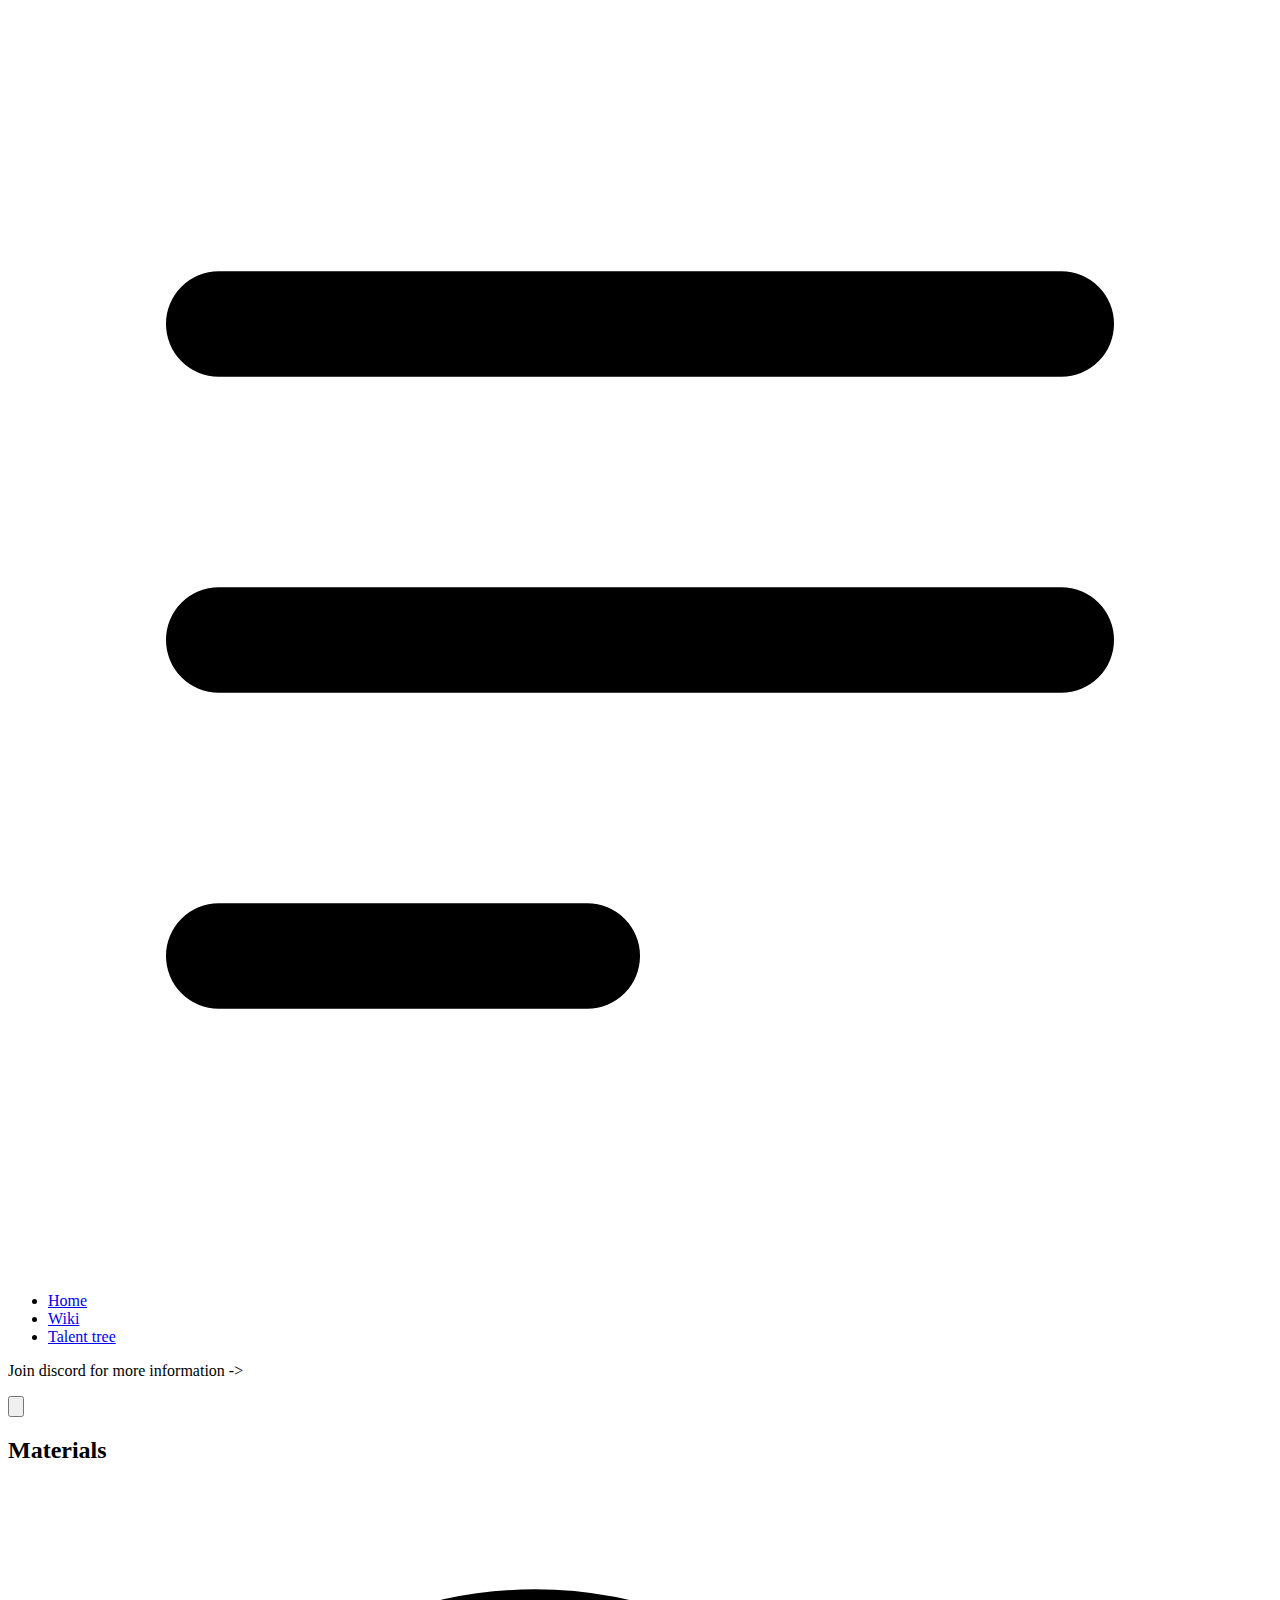
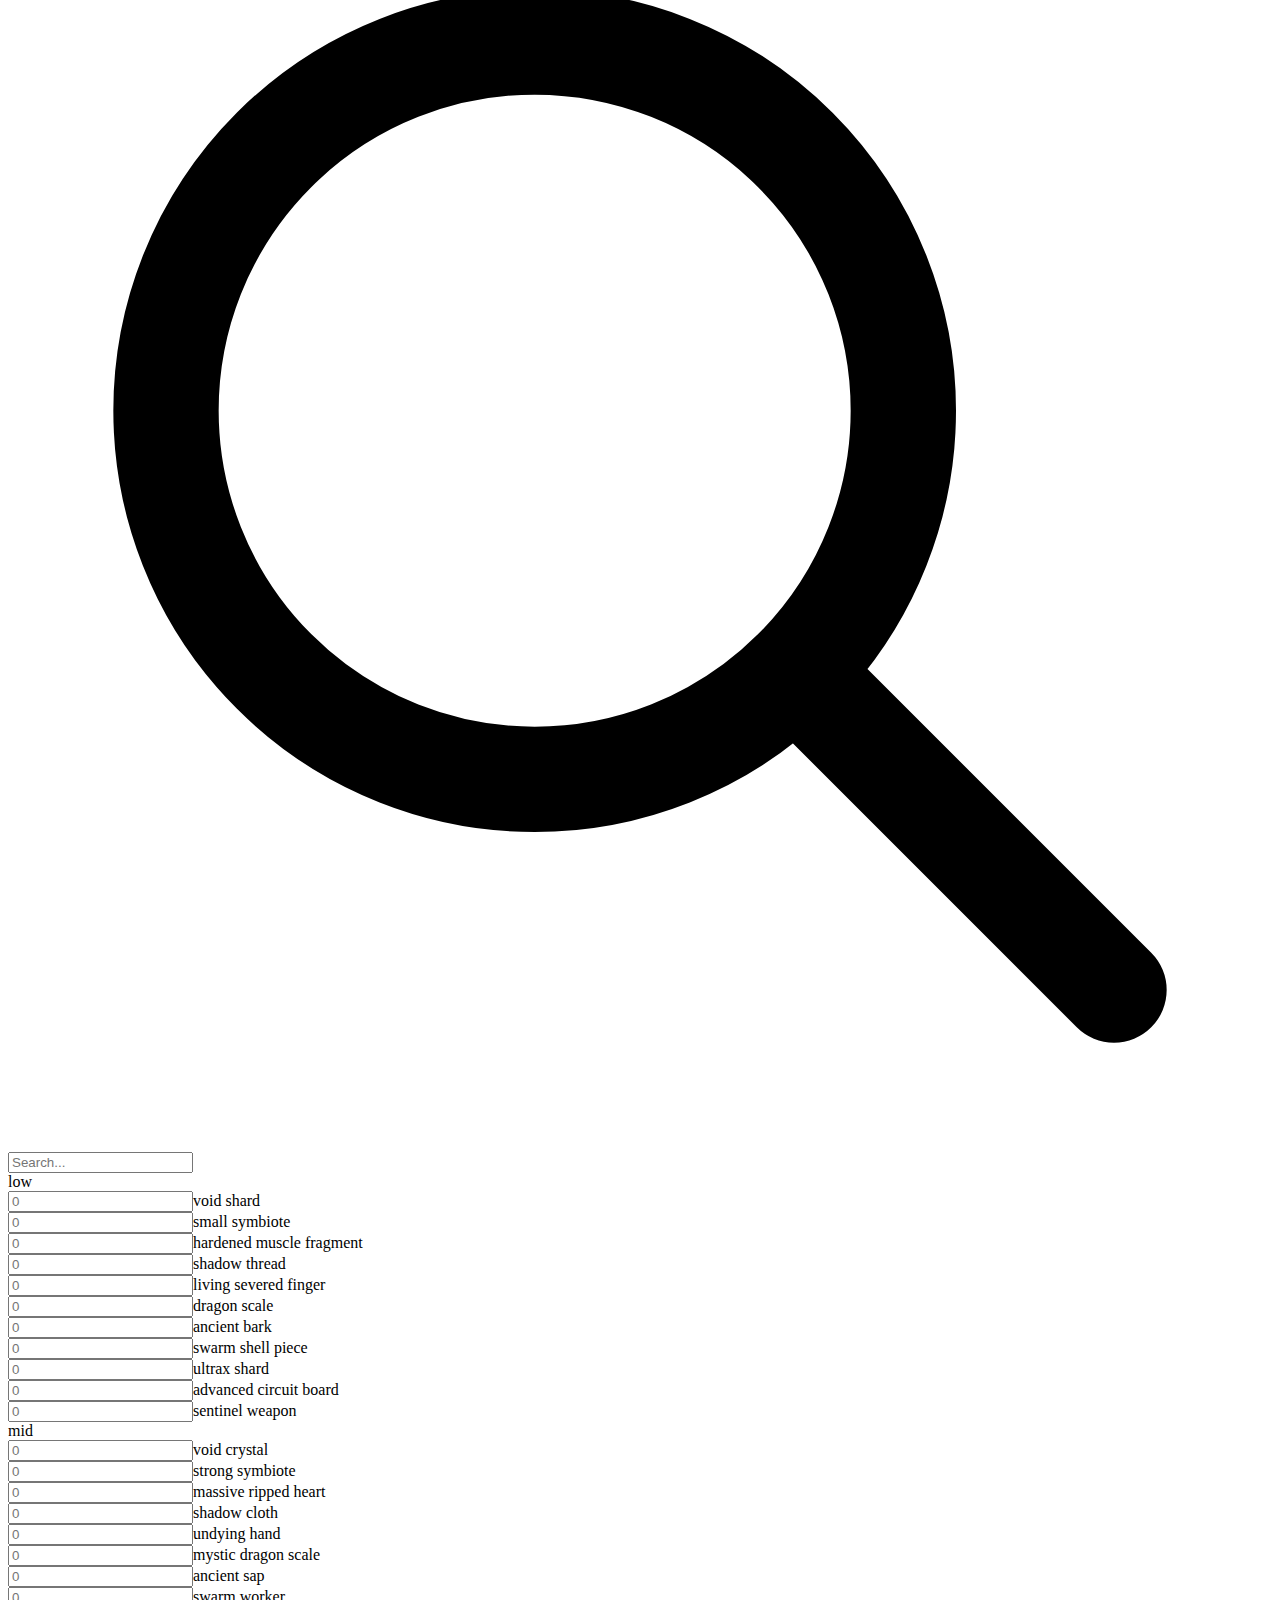
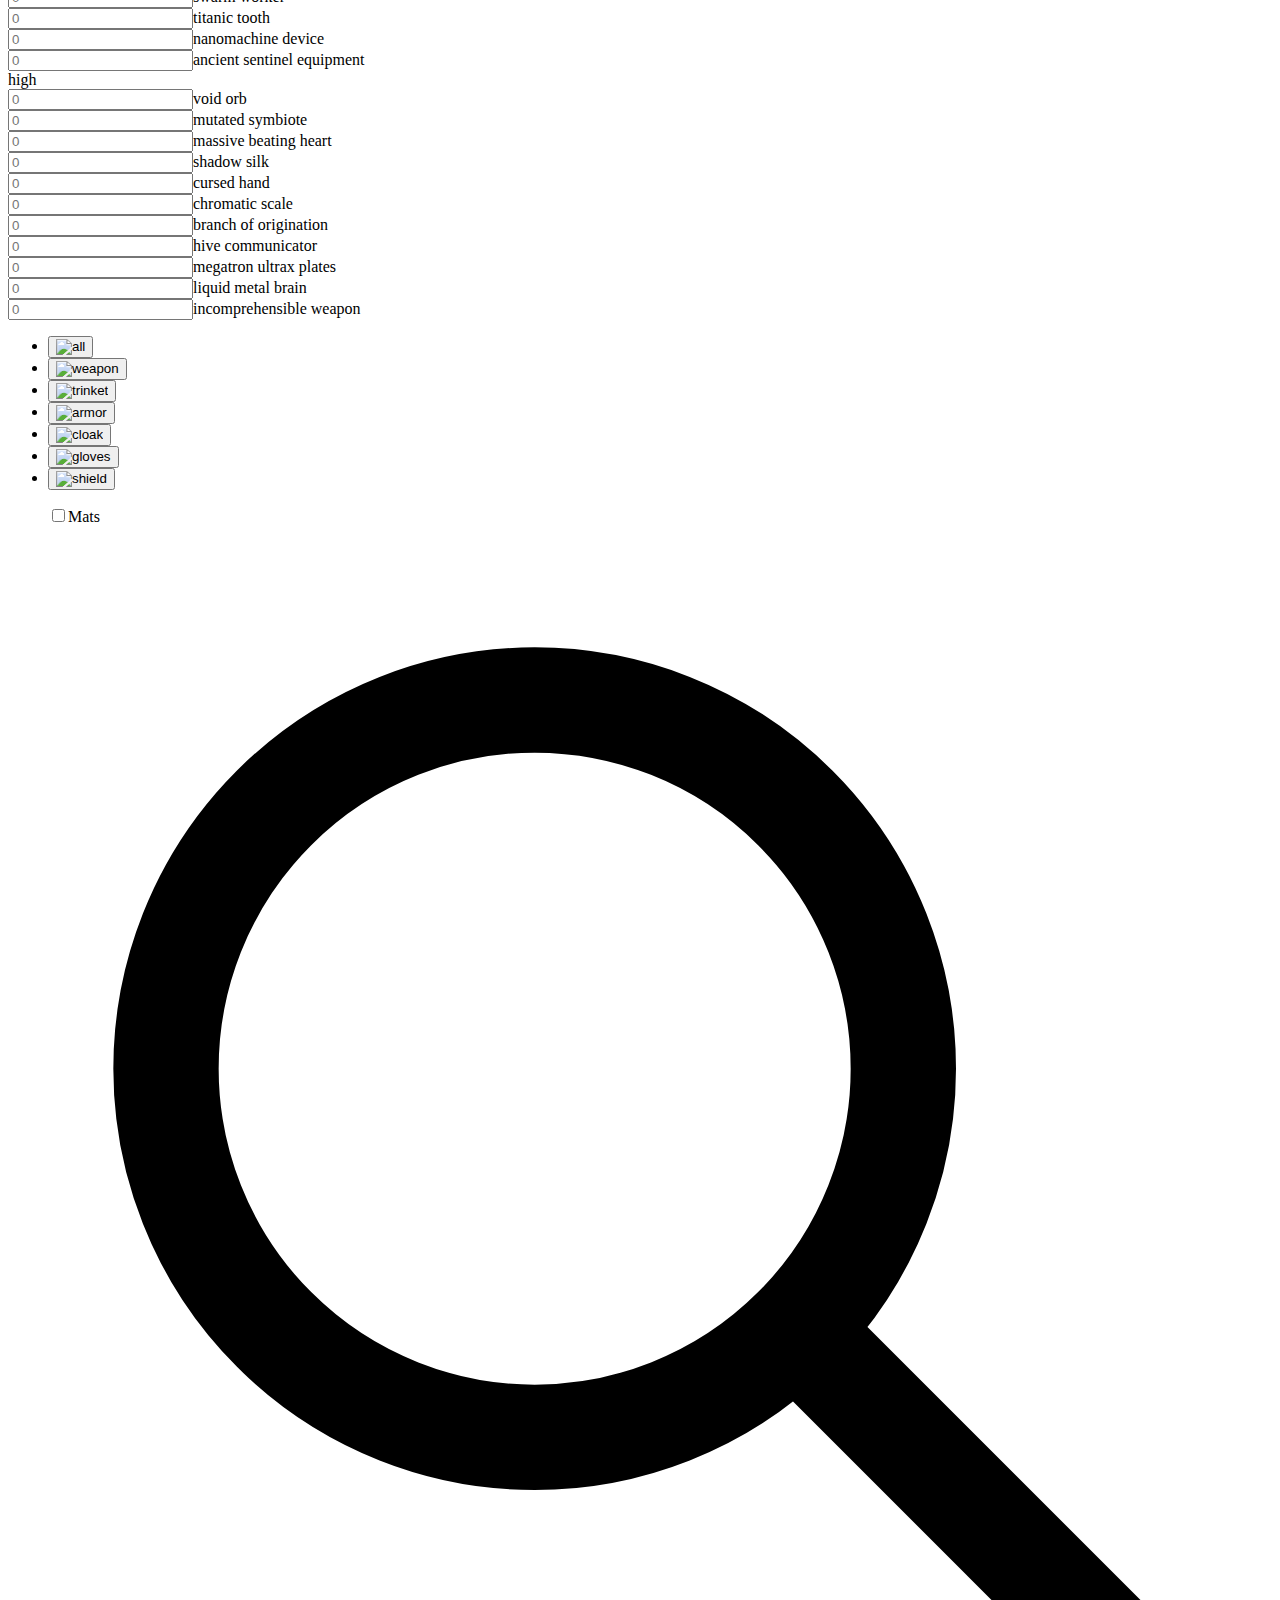
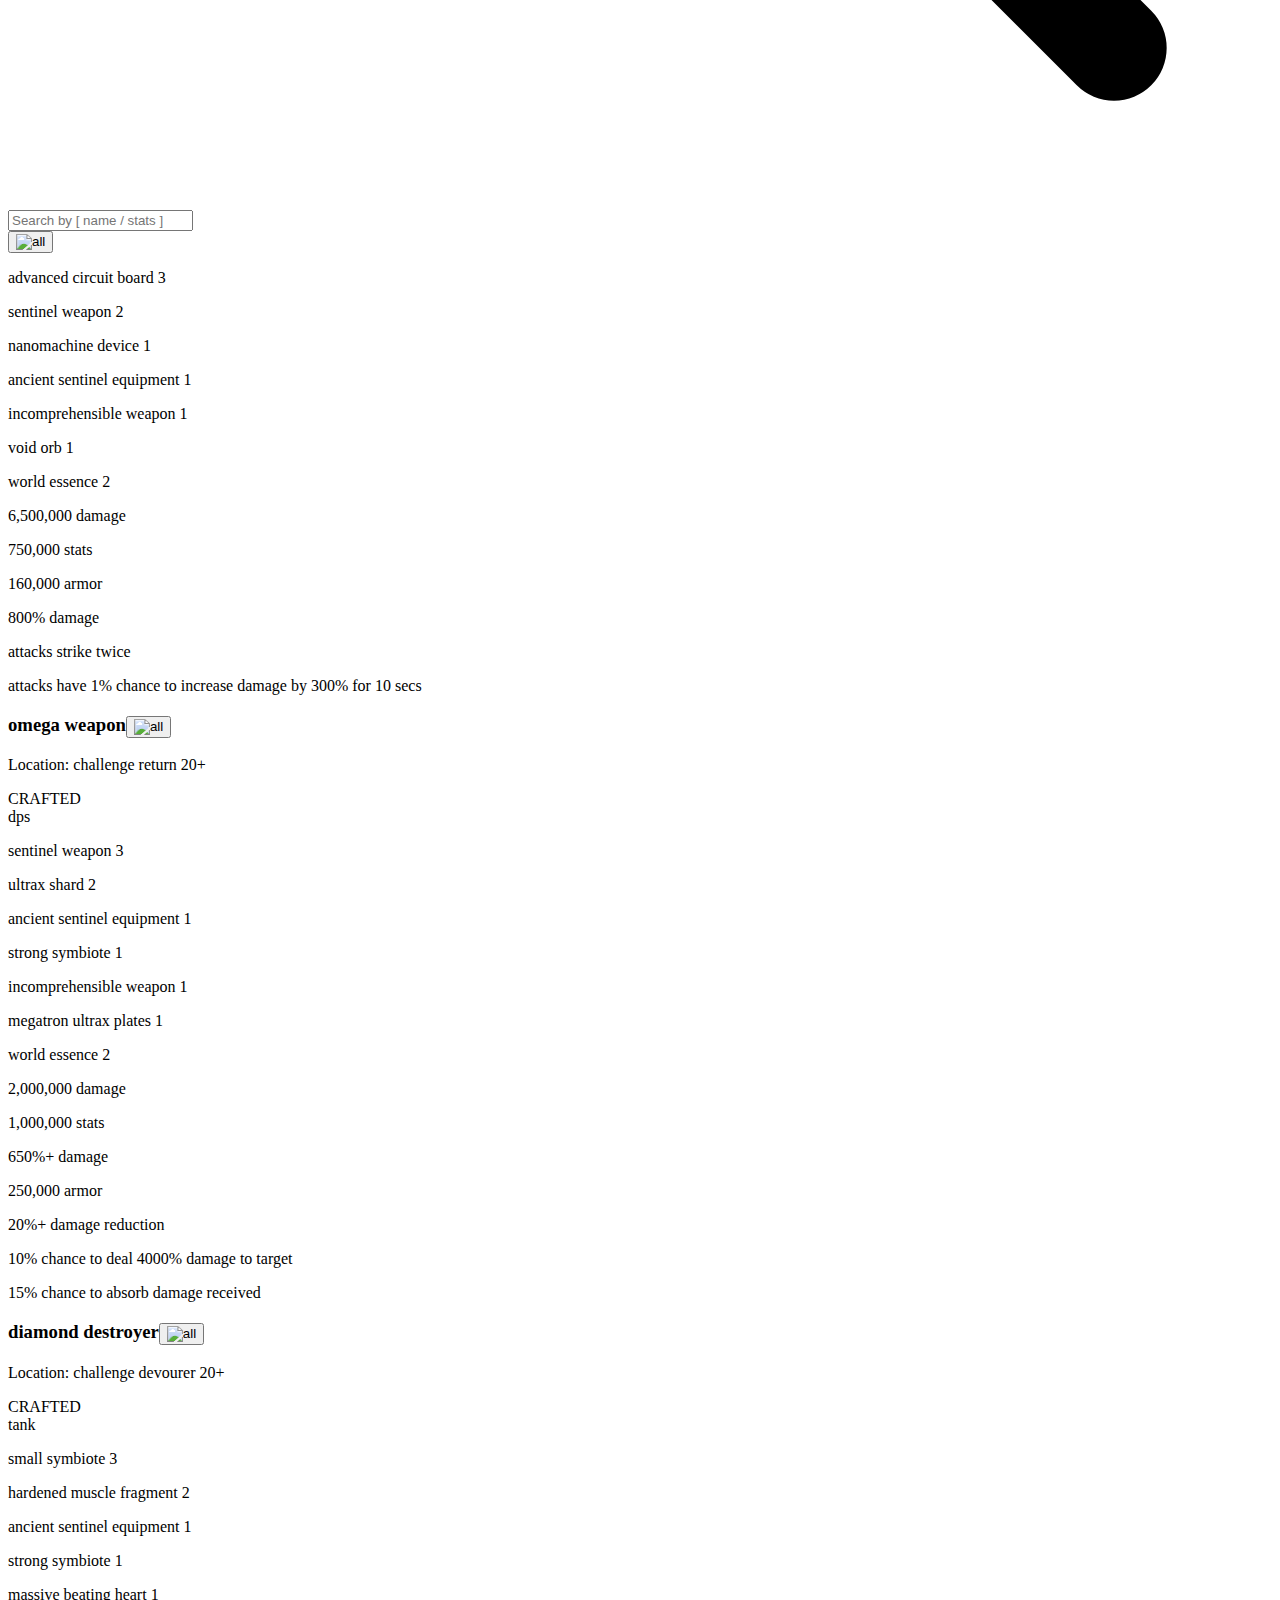
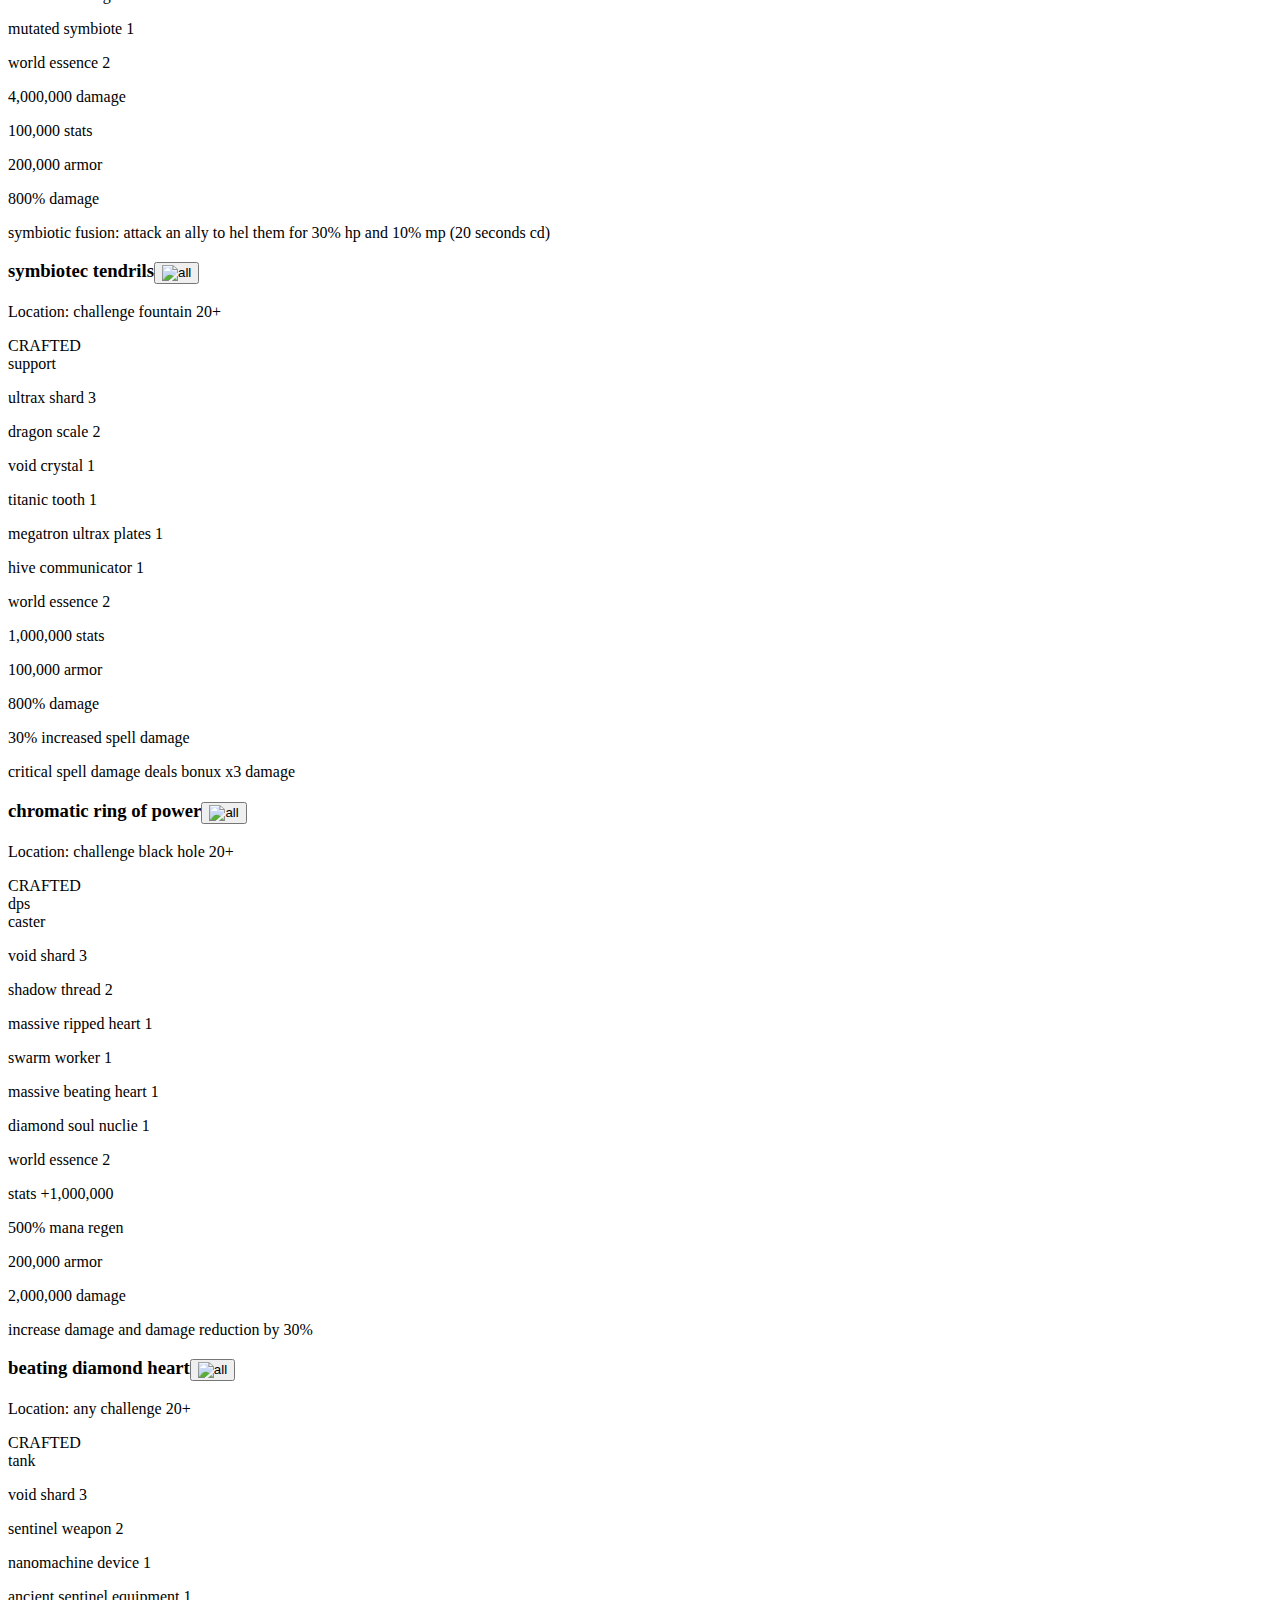
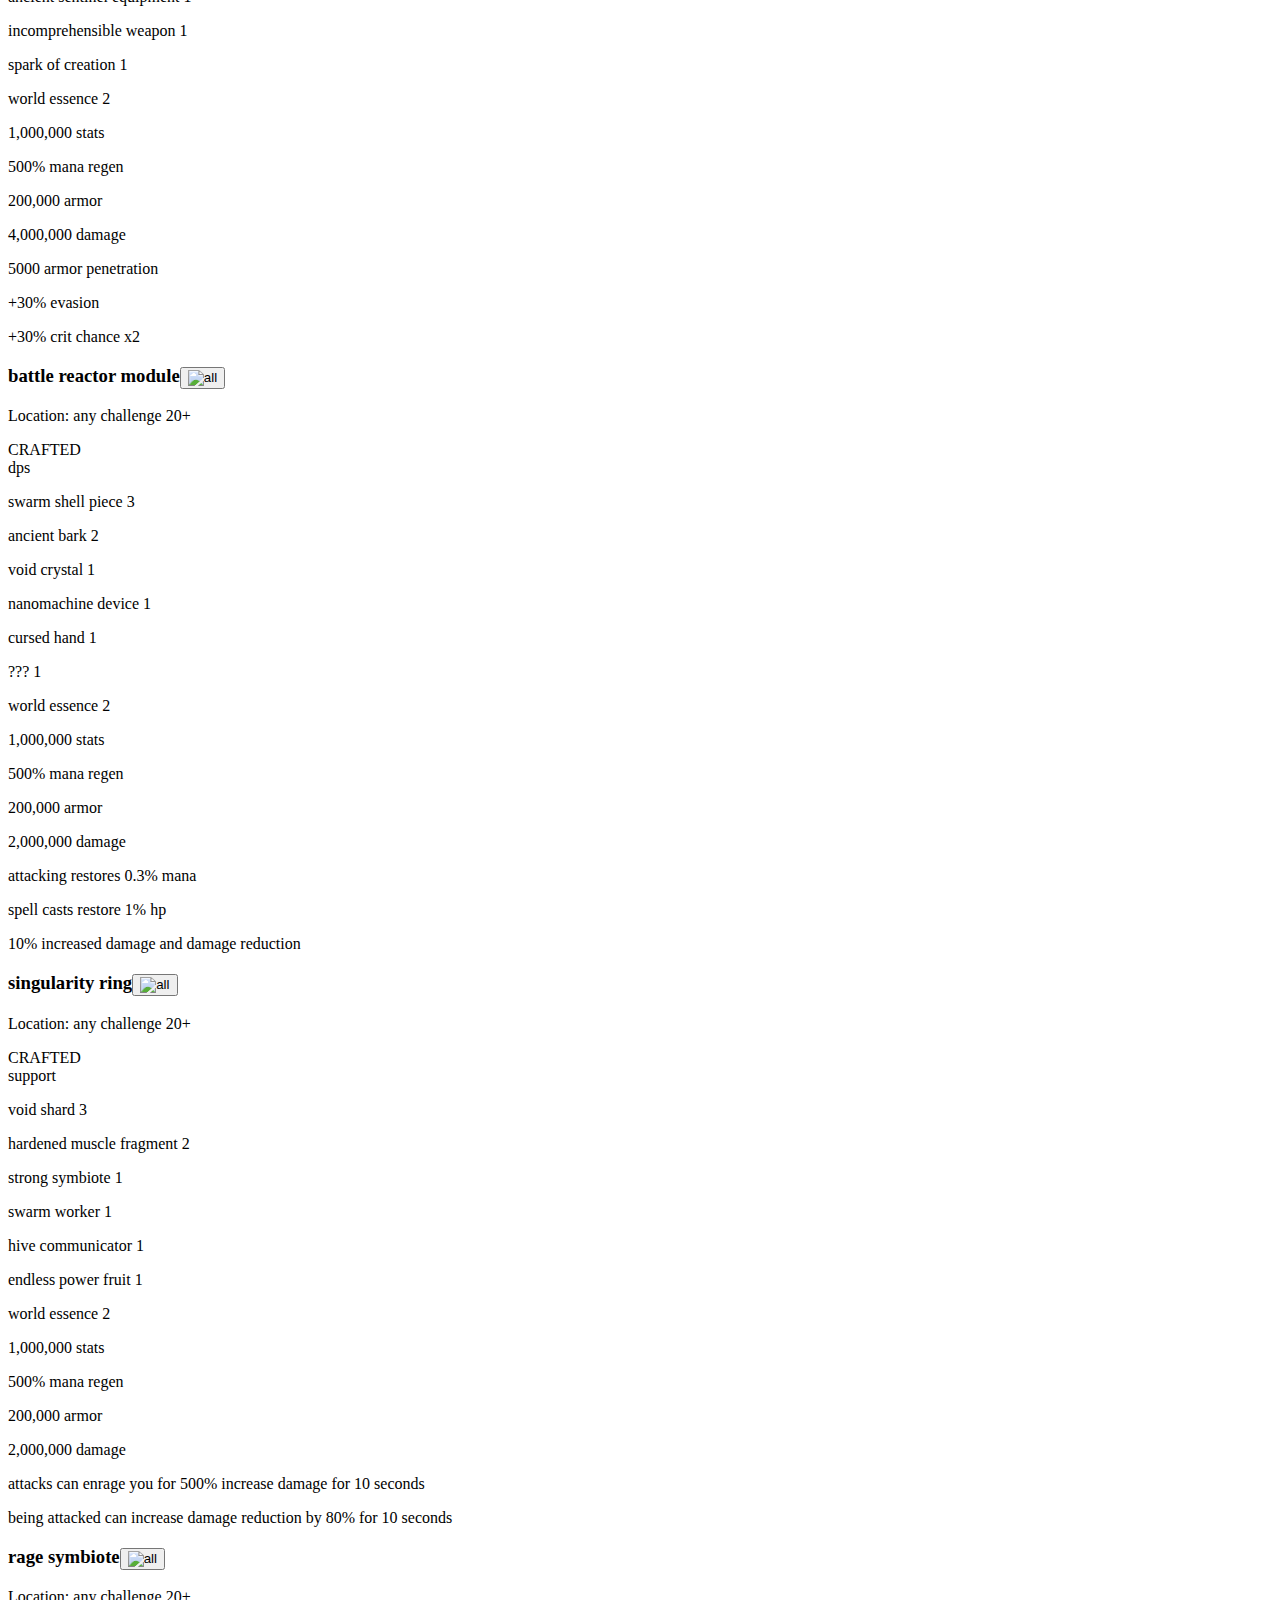
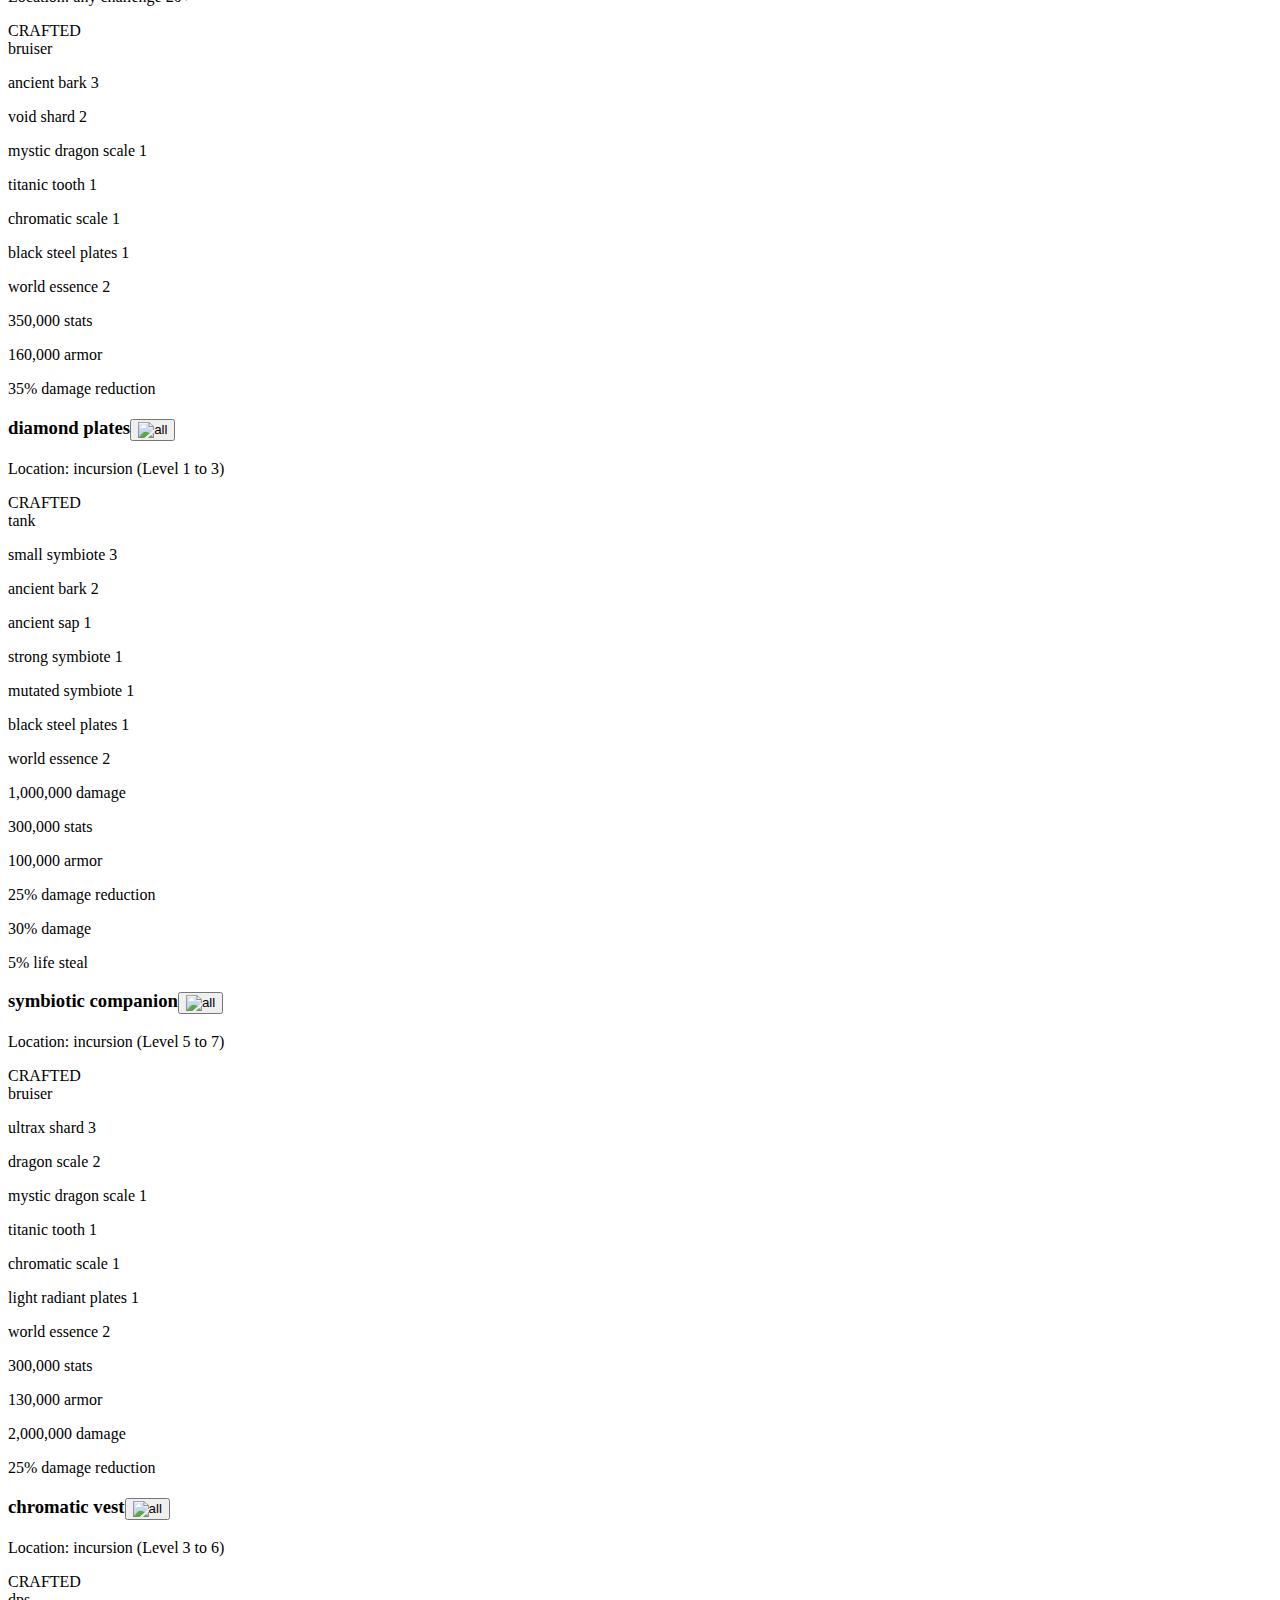
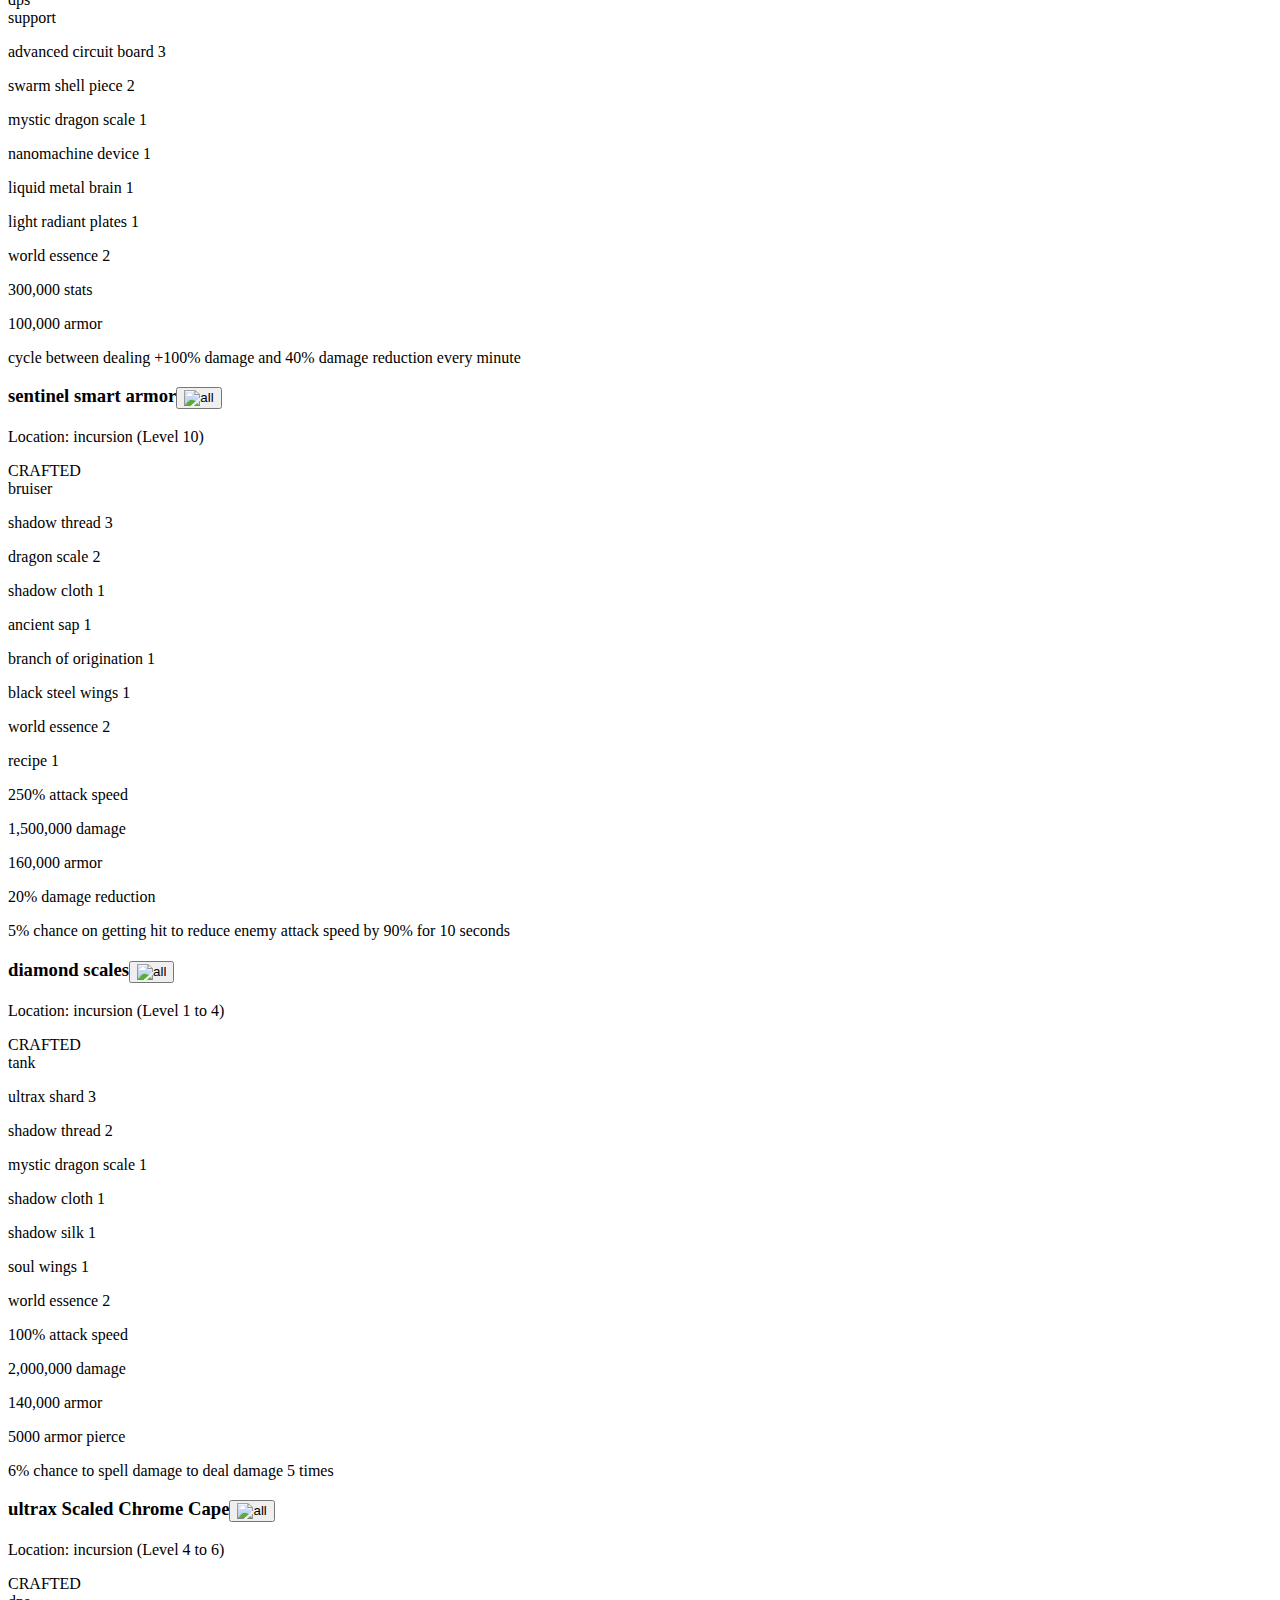
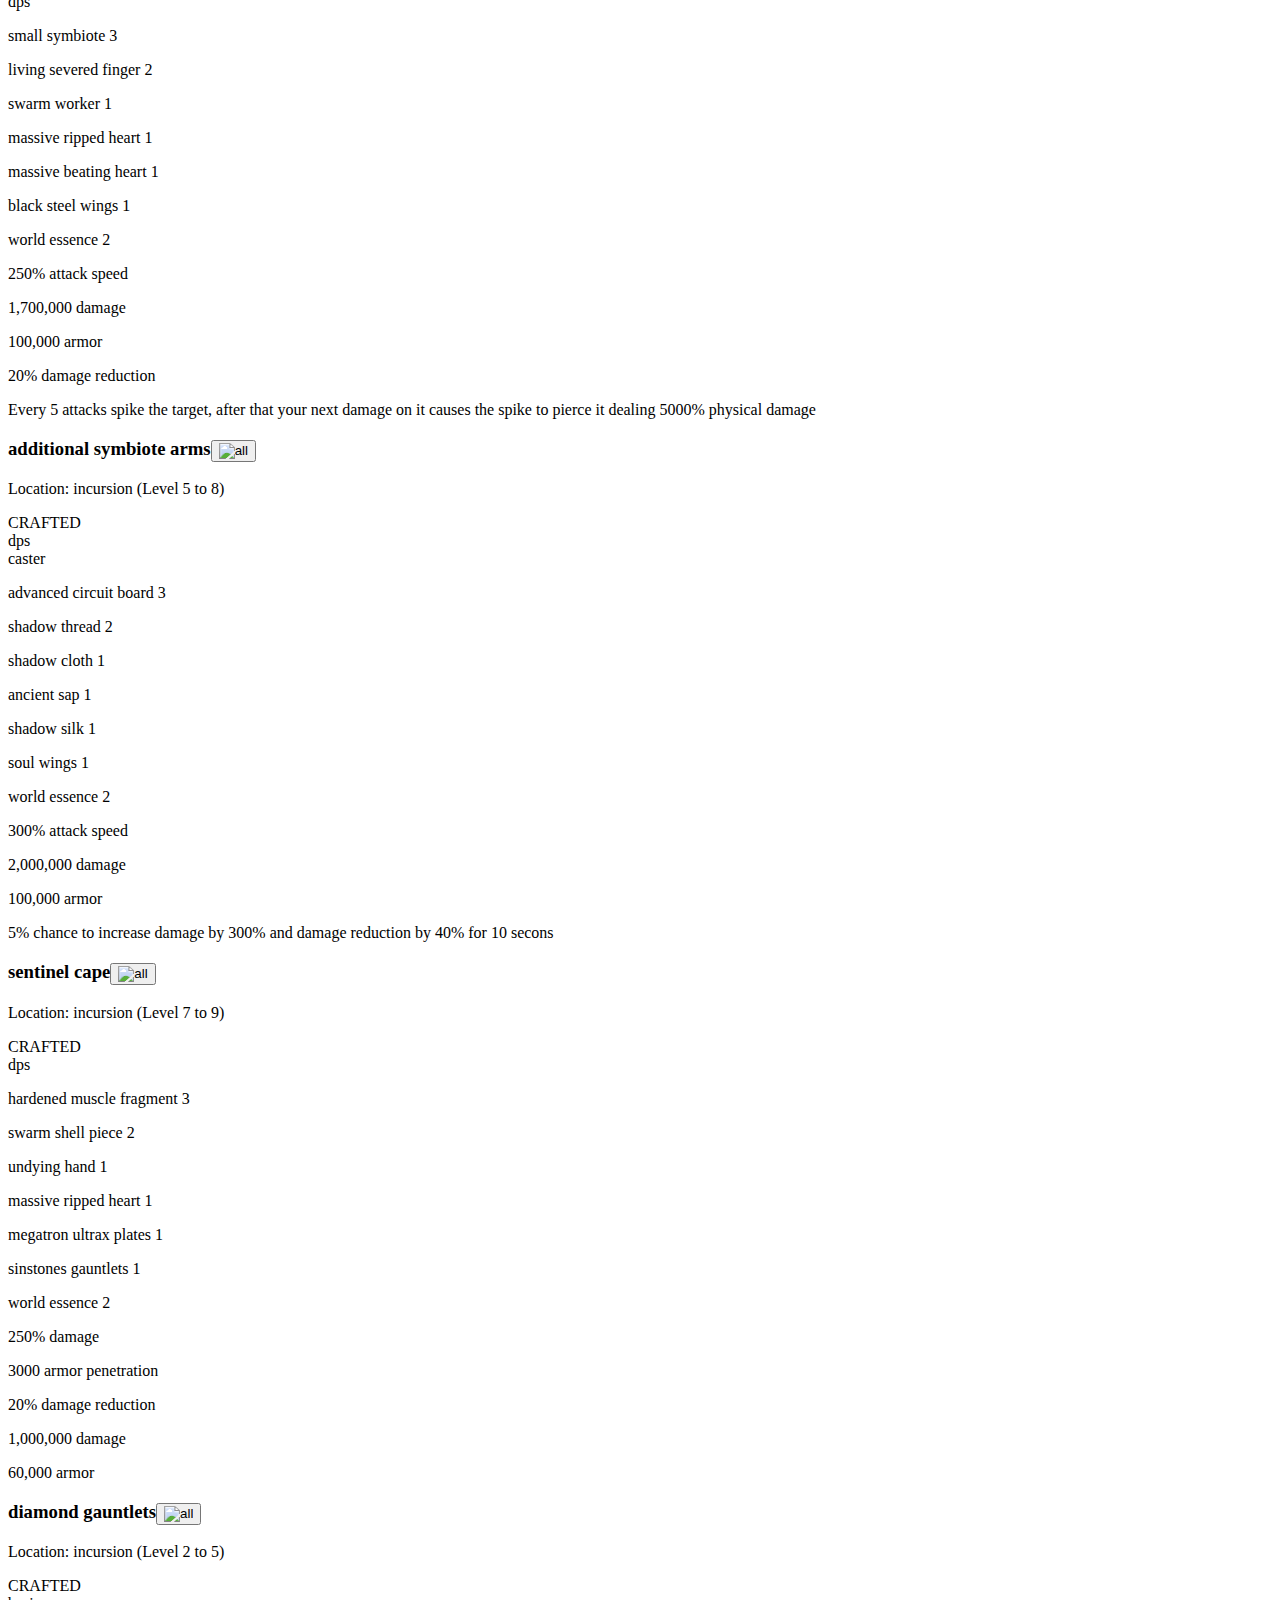
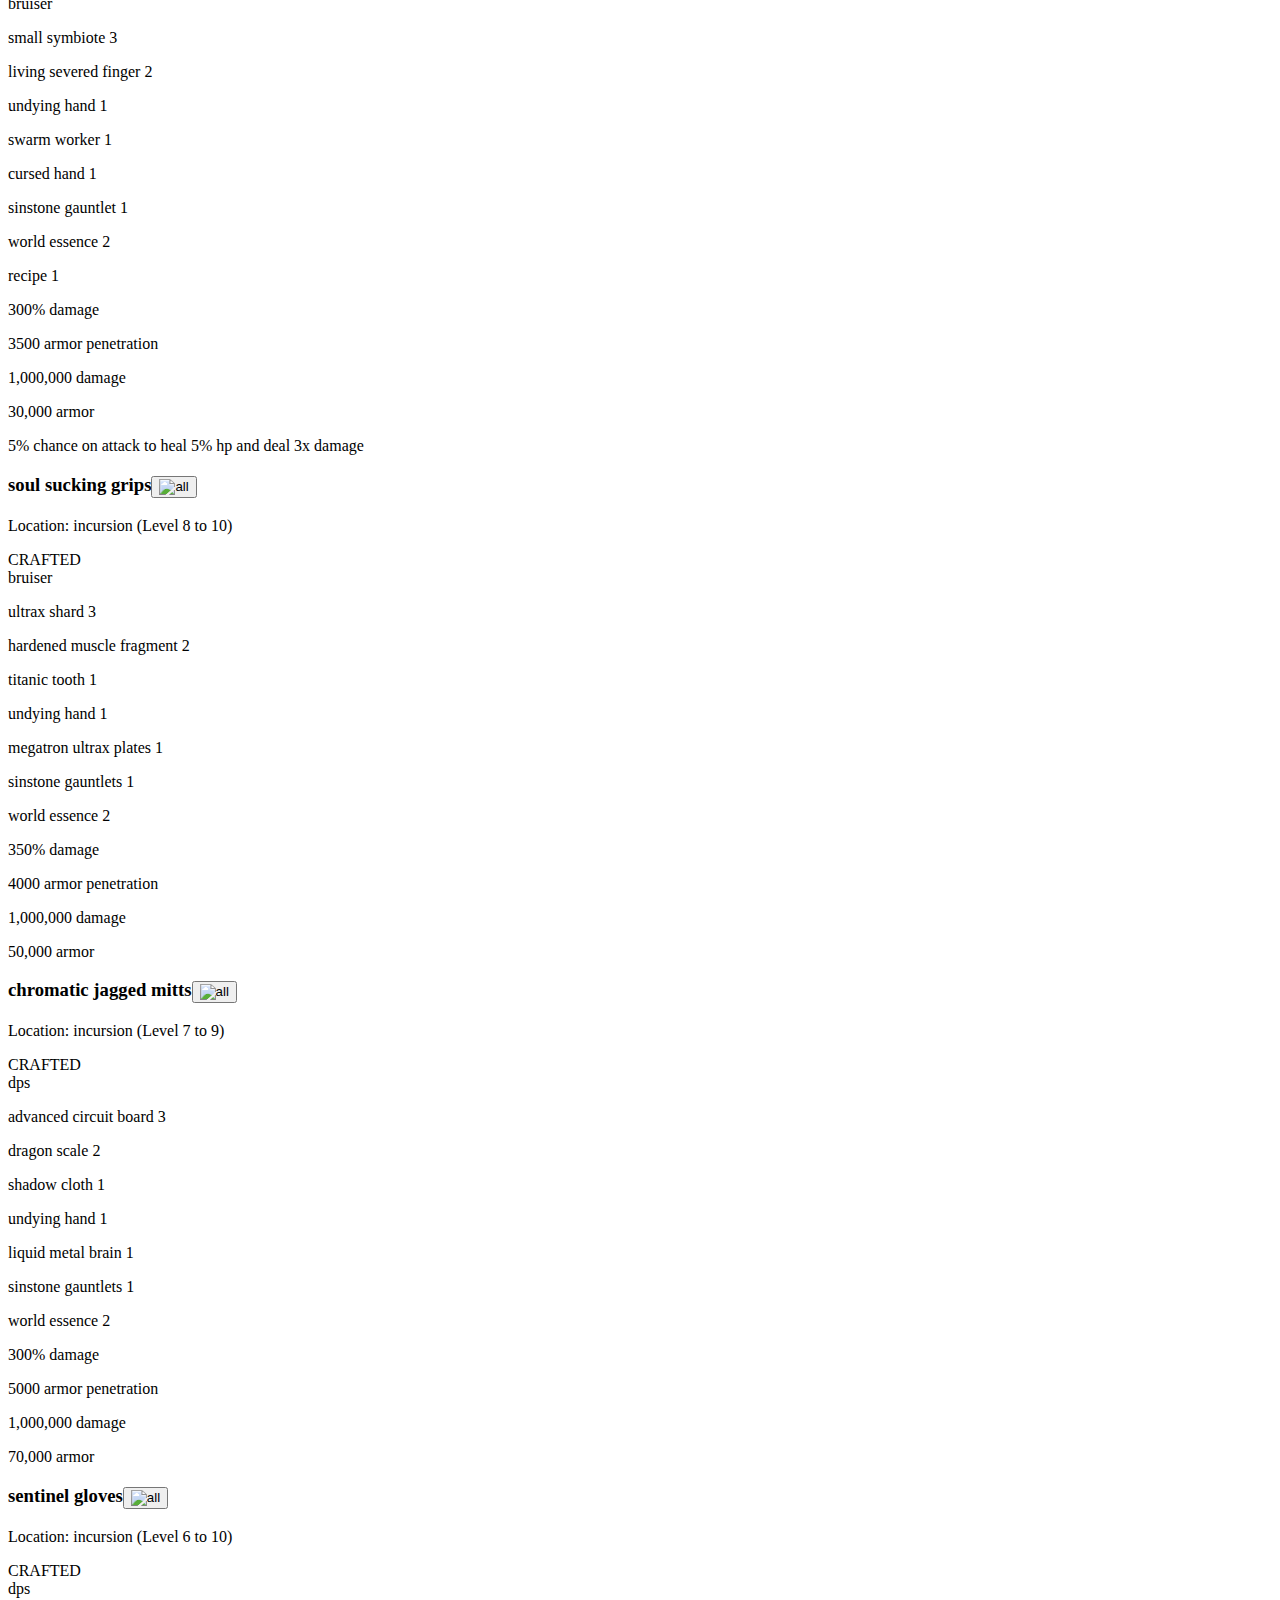
==== commit 7238d1c5: "Update index.html" ====
--- a/index.html
+++ b/index.html
@@ -1 +1 @@
-<!DOCTYPE html><html lang="en"><head><meta charSet="UTF-8"/><meta name="viewport" content="width=device-width,initial-scale=1"/><link rel="apple-touch-icon" href="/apple-touch-icon.png"/><link rel="icon" type="image/png" sizes="32x32" href="/favicon-32x32.png"/><link rel="icon" type="image/png" sizes="16x16" href="/favicon-16x16.png"/><link rel="icon" href="/cache/favicon.ico"/><title>Recipe tracker/browser | AOD</title><meta name="robots" content="index,follow"/><meta name="description" content="Warcraft 3 custom map : Aspect of doom warcraft 3 tracker/recipe browser"/><meta property="og:title" content="Recipe tracker/browser | AOD"/><meta property="og:description" content="Warcraft 3 custom map : Aspect of doom warcraft 3 tracker/recipe browser"/><meta property="og:locale" content="en"/><meta property="og:site_name" content="Aspect of Doom Recipe tracker/browser"/><meta name="next-head-count" content="13"/><link rel="preload" href="/_next/static/css/470d30064a8322d9.css" as="style"/><link rel="stylesheet" href="/_next/static/css/470d30064a8322d9.css" data-n-g=""/><noscript data-n-css=""></noscript><script defer="" nomodule="" src="/_next/static/chunks/polyfills-c67a75d1b6f99dc8.js"></script><script src="/_next/static/chunks/webpack-8fa1640cc84ba8fe.js" defer=""></script><script src="/_next/static/chunks/framework-2c79e2a64abdb08b.js" defer=""></script><script src="/_next/static/chunks/main-97927b8cd08b2c1f.js" defer=""></script><script src="/_next/static/chunks/pages/_app-9930903560e737ff.js" defer=""></script><script src="/_next/static/chunks/26-4fddab6bb4fc4953.js" defer=""></script><script src="/_next/static/chunks/pages/index-3bb7349b574d14d0.js" defer=""></script><script src="/_next/static/HxNd3PBQSs_fXljyhyMgi/_buildManifest.js" defer=""></script><script src="/_next/static/HxNd3PBQSs_fXljyhyMgi/_ssgManifest.js" defer=""></script></head><body><div id="__next"><div class="w-full px-6 text-gray-700 antialiased"><div class="max-w-screen-xxl mx-auto overflow-x-hidden"><header class=""><div class="navbar p-0"><div class="navbar-start"><div class="dropdown"><label tabindex="0" class="btn-ghost btn-circle btn"><svg xmlns="http://www.w3.org/2000/svg" class="h-5 w-5 text-white/60" fill="none" viewBox="0 0 24 24" stroke="currentColor"><path stroke-linecap="round" stroke-linejoin="round" stroke-width="2" d="M4 6h16M4 12h16M4 18h7"></path></svg></label></div><nav><ul class="flex flex-wrap text-lg"><li class="mr-6"><a class="border-none text-white/60 hover:text-white" href="/">Home</a></li><li class="mr-6"><a class="border-none text-white/60 hover:text-white" href="https://sites.google.com/view/aspectofdoomrpg/item-wiki">Wiki</a></li><li class="mr-6"><a class="border-none text-white/60 hover:text-white" href="https://aspectofdoom.com/talent/" target="_blank" rel="noreferrer">Talent tree</a></li></ul></nav></div><div class="navbar-end"><p class="pb-[3px] text-white/80">Join discord for more information <!-- -->-&gt;</p><button class="btn-ghost btn-circle btn"><div class="indicator"><a class="border-none text-white/60 hover:text-white" target="_blank" href="https://discord.gg/aodrpg"><svg xmlns="http://www.w3.org/2000/svg" class="h-5 w-5 text-white/60" fill="none" viewBox="0 -28.5 256 256" stroke="currentColor"><g><path stroke-linecap="round" stroke-linejoin="round" stroke-width="2" d="M216.856339,16.5966031 C200.285002,8.84328665 182.566144,3.2084988 164.041564,0 C161.766523,4.11318106 159.108624,9.64549908 157.276099,14.0464379 C137.583995,11.0849896 118.072967,11.0849896 98.7430163,14.0464379 C96.9108417,9.64549908 94.1925838,4.11318106 91.8971895,0 C73.3526068,3.2084988 55.6133949,8.86399117 39.0420583,16.6376612 C5.61752293,67.146514 -3.4433191,116.400813 1.08711069,164.955721 C23.2560196,181.510915 44.7403634,191.567697 65.8621325,198.148576 C71.0772151,190.971126 75.7283628,183.341335 79.7352139,175.300261 C72.104019,172.400575 64.7949724,168.822202 57.8887866,164.667963 C59.7209612,163.310589 61.5131304,161.891452 63.2445898,160.431257 C105.36741,180.133187 151.134928,180.133187 192.754523,160.431257 C194.506336,161.891452 196.298154,163.310589 198.110326,164.667963 C191.183787,168.842556 183.854737,172.420929 176.223542,175.320965 C180.230393,183.341335 184.861538,190.991831 190.096624,198.16893 C211.238746,191.588051 232.743023,181.531619 254.911949,164.955721 C260.227747,108.668201 245.831087,59.8662432 216.856339,16.5966031 Z M85.4738752,135.09489 C72.8290281,135.09489 62.4592217,123.290155 62.4592217,108.914901 C62.4592217,94.5396472 72.607595,82.7145587 85.4738752,82.7145587 C98.3405064,82.7145587 108.709962,94.5189427 108.488529,108.914901 C108.508531,123.290155 98.3405064,135.09489 85.4738752,135.09489 Z M170.525237,135.09489 C157.88039,135.09489 147.510584,123.290155 147.510584,108.914901 C147.510584,94.5396472 157.658606,82.7145587 170.525237,82.7145587 C183.391518,82.7145587 193.761324,94.5189427 193.539891,108.914901 C193.539891,123.290155 183.391518,135.09489 170.525237,135.09489 Z" fill="currentColor"></path></g></svg></a></div></button></div></div></header><main class="content flex items-start py-5 text-lg"><div class="sidebar min-w-[300px] w-[300px] rounded-xl bg-black/20 px-6 pt-8 pb-4 text-center lg:left-0"><div class="text-xl text-gray-100"><div class="mt-1 flex items-center pb-4"><i class="bi bi-app-indicator rounded-md bg-green-600 cursor-pointer px-4 py-2"></i><h2 class="ml-3 text-[20px] font-bold text-gray-200">Materials</h2><i class="bi bi-x ml-28 cursor-pointer lg:hidden"></i></div></div><div class="relative mb-4"><div class="pointer-events-none absolute inset-y-0 left-0 flex items-center pl-3"><svg aria-hidden="true" class="h-5 w-5 text-gray-500 text-gray-400" fill="none" stroke="currentColor" viewBox="0 0 24 24" xmlns="http://www.w3.org/2000/svg"><path stroke-linecap="round" stroke-linejoin="round" stroke-width="2" d="M21 21l-6-6m2-5a7 7 0 11-14 0 7 7 0 0114 0z"></path></svg></div><input type="search" id="default-search" class="block w-full rounded-lg border border-white/50 bg-transparent p-4 pl-10 text-sm text-gray-900 text-white placeholder:text-gray-400 focus:border-white focus:ring-green-500" placeholder="Search..." required=""/></div><div class="text-left capitalize text-white"><div class="collapse-title p-0 pt-3 text-white/80">low</div><div class="p-0"><div class="mb-2"><div class="inline-flex justify-between rounded border-white/50 "><input placeholder="0" class="w-1/3 rounded-md border border-white/50 bg-transparent py-1 px-2 text-center  text-sm text-white focus:outline-none" type="number" min="0"/><label class="w-full select-none p-2 text-left text-xs text-gray-600">void shard</label></div></div><div class="mb-2"><div class="inline-flex justify-between rounded border-white/50 "><input placeholder="0" class="w-1/3 rounded-md border border-white/50 bg-transparent py-1 px-2 text-center  text-sm text-white focus:outline-none" type="number" min="0"/><label class="w-full select-none p-2 text-left text-xs text-gray-600">small symbiote</label></div></div><div class="mb-2"><div class="inline-flex justify-between rounded border-white/50 "><input placeholder="0" class="w-1/3 rounded-md border border-white/50 bg-transparent py-1 px-2 text-center  text-sm text-white focus:outline-none" type="number" min="0"/><label class="w-full select-none p-2 text-left text-xs text-gray-600">hardened muscle fragment</label></div></div><div class="mb-2"><div class="inline-flex justify-between rounded border-white/50 "><input placeholder="0" class="w-1/3 rounded-md border border-white/50 bg-transparent py-1 px-2 text-center  text-sm text-white focus:outline-none" type="number" min="0"/><label class="w-full select-none p-2 text-left text-xs text-gray-600">shadow thread</label></div></div><div class="mb-2"><div class="inline-flex justify-between rounded border-white/50 "><input placeholder="0" class="w-1/3 rounded-md border border-white/50 bg-transparent py-1 px-2 text-center  text-sm text-white focus:outline-none" type="number" min="0"/><label class="w-full select-none p-2 text-left text-xs text-gray-600">living severed finger</label></div></div><div class="mb-2"><div class="inline-flex justify-between rounded border-white/50 "><input placeholder="0" class="w-1/3 rounded-md border border-white/50 bg-transparent py-1 px-2 text-center  text-sm text-white focus:outline-none" type="number" min="0"/><label class="w-full select-none p-2 text-left text-xs text-gray-600">dragon scale</label></div></div><div class="mb-2"><div class="inline-flex justify-between rounded border-white/50 "><input placeholder="0" class="w-1/3 rounded-md border border-white/50 bg-transparent py-1 px-2 text-center  text-sm text-white focus:outline-none" type="number" min="0"/><label class="w-full select-none p-2 text-left text-xs text-gray-600">ancient bark</label></div></div><div class="mb-2"><div class="inline-flex justify-between rounded border-white/50 "><input placeholder="0" class="w-1/3 rounded-md border border-white/50 bg-transparent py-1 px-2 text-center  text-sm text-white focus:outline-none" type="number" min="0"/><label class="w-full select-none p-2 text-left text-xs text-gray-600">swarm shell piece</label></div></div><div class="mb-2"><div class="inline-flex justify-between rounded border-white/50 "><input placeholder="0" class="w-1/3 rounded-md border border-white/50 bg-transparent py-1 px-2 text-center  text-sm text-white focus:outline-none" type="number" min="0"/><label class="w-full select-none p-2 text-left text-xs text-gray-600">ultrax shard</label></div></div><div class="mb-2"><div class="inline-flex justify-between rounded border-white/50 "><input placeholder="0" class="w-1/3 rounded-md border border-white/50 bg-transparent py-1 px-2 text-center  text-sm text-white focus:outline-none" type="number" min="0"/><label class="w-full select-none p-2 text-left text-xs text-gray-600">advanced circuit board</label></div></div><div class="mb-2"><div class="inline-flex justify-between rounded border-white/50 "><input placeholder="0" class="w-1/3 rounded-md border border-white/50 bg-transparent py-1 px-2 text-center  text-sm text-white focus:outline-none" type="number" min="0"/><label class="w-full select-none p-2 text-left text-xs text-gray-600">sentinel weapon</label></div></div></div></div><div class="text-left capitalize text-white"><div class="collapse-title p-0 pt-3 text-white/80">mid</div><div class="p-0"><div class="mb-2"><div class="inline-flex justify-between rounded border-white/50 "><input placeholder="0" class="w-1/3 rounded-md border border-white/50 bg-transparent py-1 px-2 text-center  text-sm text-white focus:outline-none" type="number" min="0"/><label class="w-full select-none p-2 text-left text-xs text-gray-600">void crystal</label></div></div><div class="mb-2"><div class="inline-flex justify-between rounded border-white/50 "><input placeholder="0" class="w-1/3 rounded-md border border-white/50 bg-transparent py-1 px-2 text-center  text-sm text-white focus:outline-none" type="number" min="0"/><label class="w-full select-none p-2 text-left text-xs text-gray-600">strong symbiote</label></div></div><div class="mb-2"><div class="inline-flex justify-between rounded border-white/50 "><input placeholder="0" class="w-1/3 rounded-md border border-white/50 bg-transparent py-1 px-2 text-center  text-sm text-white focus:outline-none" type="number" min="0"/><label class="w-full select-none p-2 text-left text-xs text-gray-600">massive ripped heart</label></div></div><div class="mb-2"><div class="inline-flex justify-between rounded border-white/50 "><input placeholder="0" class="w-1/3 rounded-md border border-white/50 bg-transparent py-1 px-2 text-center  text-sm text-white focus:outline-none" type="number" min="0"/><label class="w-full select-none p-2 text-left text-xs text-gray-600">shadow cloth</label></div></div><div class="mb-2"><div class="inline-flex justify-between rounded border-white/50 "><input placeholder="0" class="w-1/3 rounded-md border border-white/50 bg-transparent py-1 px-2 text-center  text-sm text-white focus:outline-none" type="number" min="0"/><label class="w-full select-none p-2 text-left text-xs text-gray-600">undying hand</label></div></div><div class="mb-2"><div class="inline-flex justify-between rounded border-white/50 "><input placeholder="0" class="w-1/3 rounded-md border border-white/50 bg-transparent py-1 px-2 text-center  text-sm text-white focus:outline-none" type="number" min="0"/><label class="w-full select-none p-2 text-left text-xs text-gray-600">mystic dragon scale</label></div></div><div class="mb-2"><div class="inline-flex justify-between rounded border-white/50 "><input placeholder="0" class="w-1/3 rounded-md border border-white/50 bg-transparent py-1 px-2 text-center  text-sm text-white focus:outline-none" type="number" min="0"/><label class="w-full select-none p-2 text-left text-xs text-gray-600">ancient sap</label></div></div><div class="mb-2"><div class="inline-flex justify-between rounded border-white/50 "><input placeholder="0" class="w-1/3 rounded-md border border-white/50 bg-transparent py-1 px-2 text-center  text-sm text-white focus:outline-none" type="number" min="0"/><label class="w-full select-none p-2 text-left text-xs text-gray-600">swarm worker</label></div></div><div class="mb-2"><div class="inline-flex justify-between rounded border-white/50 "><input placeholder="0" class="w-1/3 rounded-md border border-white/50 bg-transparent py-1 px-2 text-center  text-sm text-white focus:outline-none" type="number" min="0"/><label class="w-full select-none p-2 text-left text-xs text-gray-600">titanic tooth</label></div></div><div class="mb-2"><div class="inline-flex justify-between rounded border-white/50 "><input placeholder="0" class="w-1/3 rounded-md border border-white/50 bg-transparent py-1 px-2 text-center  text-sm text-white focus:outline-none" type="number" min="0"/><label class="w-full select-none p-2 text-left text-xs text-gray-600">nanomachine device</label></div></div><div class="mb-2"><div class="inline-flex justify-between rounded border-white/50 "><input placeholder="0" class="w-1/3 rounded-md border border-white/50 bg-transparent py-1 px-2 text-center  text-sm text-white focus:outline-none" type="number" min="0"/><label class="w-full select-none p-2 text-left text-xs text-gray-600">ancient sentinel equipment</label></div></div></div></div><div class="text-left capitalize text-white"><div class="collapse-title p-0 pt-3 text-white/80">high</div><div class="p-0"><div class="mb-2"><div class="inline-flex justify-between rounded border-white/50 "><input placeholder="0" class="w-1/3 rounded-md border border-white/50 bg-transparent py-1 px-2 text-center  text-sm text-white focus:outline-none" type="number" min="0"/><label class="w-full select-none p-2 text-left text-xs text-gray-600">void orb</label></div></div><div class="mb-2"><div class="inline-flex justify-between rounded border-white/50 "><input placeholder="0" class="w-1/3 rounded-md border border-white/50 bg-transparent py-1 px-2 text-center  text-sm text-white focus:outline-none" type="number" min="0"/><label class="w-full select-none p-2 text-left text-xs text-gray-600">mutated symbiote</label></div></div><div class="mb-2"><div class="inline-flex justify-between rounded border-white/50 "><input placeholder="0" class="w-1/3 rounded-md border border-white/50 bg-transparent py-1 px-2 text-center  text-sm text-white focus:outline-none" type="number" min="0"/><label class="w-full select-none p-2 text-left text-xs text-gray-600">massive beating heart</label></div></div><div class="mb-2"><div class="inline-flex justify-between rounded border-white/50 "><input placeholder="0" class="w-1/3 rounded-md border border-white/50 bg-transparent py-1 px-2 text-center  text-sm text-white focus:outline-none" type="number" min="0"/><label class="w-full select-none p-2 text-left text-xs text-gray-600">shadow silk</label></div></div><div class="mb-2"><div class="inline-flex justify-between rounded border-white/50 "><input placeholder="0" class="w-1/3 rounded-md border border-white/50 bg-transparent py-1 px-2 text-center  text-sm text-white focus:outline-none" type="number" min="0"/><label class="w-full select-none p-2 text-left text-xs text-gray-600">cursed hand</label></div></div><div class="mb-2"><div class="inline-flex justify-between rounded border-white/50 "><input placeholder="0" class="w-1/3 rounded-md border border-white/50 bg-transparent py-1 px-2 text-center  text-sm text-white focus:outline-none" type="number" min="0"/><label class="w-full select-none p-2 text-left text-xs text-gray-600">chromatic scale</label></div></div><div class="mb-2"><div class="inline-flex justify-between rounded border-white/50 "><input placeholder="0" class="w-1/3 rounded-md border border-white/50 bg-transparent py-1 px-2 text-center  text-sm text-white focus:outline-none" type="number" min="0"/><label class="w-full select-none p-2 text-left text-xs text-gray-600">branch of origination</label></div></div><div class="mb-2"><div class="inline-flex justify-between rounded border-white/50 "><input placeholder="0" class="w-1/3 rounded-md border border-white/50 bg-transparent py-1 px-2 text-center  text-sm text-white focus:outline-none" type="number" min="0"/><label class="w-full select-none p-2 text-left text-xs text-gray-600">hive communicator</label></div></div><div class="mb-2"><div class="inline-flex justify-between rounded border-white/50 "><input placeholder="0" class="w-1/3 rounded-md border border-white/50 bg-transparent py-1 px-2 text-center  text-sm text-white focus:outline-none" type="number" min="0"/><label class="w-full select-none p-2 text-left text-xs text-gray-600">megatron ultrax plates</label></div></div><div class="mb-2"><div class="inline-flex justify-between rounded border-white/50 "><input placeholder="0" class="w-1/3 rounded-md border border-white/50 bg-transparent py-1 px-2 text-center  text-sm text-white focus:outline-none" type="number" min="0"/><label class="w-full select-none p-2 text-left text-xs text-gray-600">liquid metal brain</label></div></div><div class="mb-2"><div class="inline-flex justify-between rounded border-white/50 "><input placeholder="0" class="w-1/3 rounded-md border border-white/50 bg-transparent py-1 px-2 text-center  text-sm text-white focus:outline-none" type="number" min="0"/><label class="w-full select-none p-2 text-left text-xs text-gray-600">incomprehensible weapon</label></div></div></div></div></div><div class="equipment-list-container w-full pl-5"><nav class="mb-6 flex text-white/60"><ul class="flex flex-wrap text-lg text-white/60"><li class="mr-6"><button class="tooltip tooltip-white" data-tip="ALL"><img class="h-10 w-10 opacity-100 duration-500 hover:opacity-100" src="/assets/images/equipment/icon-all.png" alt="all"/></button></li><li class="mr-6"><button class="tooltip tooltip-white" data-tip="weapon"><img class="h-10 w-10 opacity-50 duration-500 hover:opacity-100" src="/assets/images/equipment/icon-weapon.png" alt="weapon"/></button></li><li class="mr-6"><button class="tooltip tooltip-white" data-tip="trinket"><img class="h-10 w-10 opacity-50 duration-500 hover:opacity-100" src="/assets/images/equipment/icon-trinket.png" alt="trinket"/></button></li><li class="mr-6"><button class="tooltip tooltip-white" data-tip="armor"><img class="h-10 w-10 opacity-50 duration-500 hover:opacity-100" src="/assets/images/equipment/icon-armor.png" alt="armor"/></button></li><li class="mr-6"><button class="tooltip tooltip-white" data-tip="cloak"><img class="h-10 w-10 opacity-50 duration-500 hover:opacity-100" src="/assets/images/equipment/icon-cloak.png" alt="cloak"/></button></li><li class="mr-6"><button class="tooltip tooltip-white" data-tip="gloves"><img class="h-10 w-10 opacity-50 duration-500 hover:opacity-100" src="/assets/images/equipment/icon-gloves.png" alt="gloves"/></button></li><li class="mr-6"><button class="tooltip tooltip-white" data-tip="shield"><img class="h-10 w-10 opacity-50 duration-500 hover:opacity-100" src="/assets/images/equipment/icon-shield.png" alt="shield"/></button></li></ul><span class="w-0.5 bg-white/20"></span><ul class="ml-6 flex flex-wrap text-lg text-white/60"><li class="mr-6"><button class="tooltip tooltip-white" data-tip="Show stats"><img class="h-10 w-10 opacity-50 duration-500 hover:opacity-100" src="/assets/images/equipment/icon-stats.png" alt="all"/></button></li></ul><div class="ml-auto flex"><div class="relative mr-6"><div class="pointer-events-none absolute inset-y-0 left-0 flex items-center pl-3"><svg aria-hidden="true" class="h-5 w-5 text-gray-400" fill="none" stroke="currentColor" viewBox="0 0 24 24" xmlns="http://www.w3.org/2000/svg"><path stroke-linecap="round" stroke-linejoin="round" stroke-width="2" d="M21 21l-6-6m2-5a7 7 0 11-14 0 7 7 0 0114 0z"></path></svg></div><input type="search" class="transition-width block w-96 rounded-lg border border-white/50 bg-transparent p-3 pl-10 text-sm text-white/80 text-gray-900 text-white duration-500 placeholder:text-gray-400 focus:border-white focus:outline-0 focus:ring-green-500" placeholder="Search by [ name / stats ]" required=""/></div><button class="tooltip tooltip-white ml-auto" data-tip="Show My List"><img class="h-10 w-10 opacity-50 duration-500 hover:opacity-100" src="/assets/images/equipment/icon-favorite.png" alt="all"/></button></div></nav><div class="equipment-container"><section class="flex flex-wrap gap-10"><div class="card w-[23%] overflow-hidden bg-black/20 bg-base-100 p-5 shadow-xl"><div style="background:url(/assets/images/equipment/icon-weapon.png) center/cover no-repeat;background-size:60%;background-position:bottom right;opacity:5%;width:100%;height:100%;position:absolute;bottom:0;right:0;transform:rotate(15deg);z-index:0"></div><div class="group h-64 w-full overflow-hidden rounded-xl [perspective:1000px]"><article class="relative h-full w-full shadow-xl transition-all duration-500 [transform-style:preserve-3d] group-hover:[transform:rotateY(180deg)]"><figure class="absolute inset-0" style="background:url(/assets/images/equipment/omega.jpg) center/cover no-repeat"></figure><div class="absolute inset-0 h-full w-full bg-black/50 p-2 text-center text-slate-200 group-hover:opacity-0 [transform:rotateY(180deg)] [backface-visibility:hidden] "><div class="flex min-h-full flex-col items-center justify-center"><p class="m-0 text-base ">6,500,000 damage</p><p class="m-0 text-base ">750,000 stats</p><p class="m-0 text-base ">160,000 armor</p><p class="m-0 text-base ">800% damage</p><p class="m-0 text-base text-orange-500">attacks strike twice</p><p class="m-0 text-base text-orange-500">attacks have 1% chance to increase damage by 300% for 10 secs</p></div></div><div class="absolute inset-0 h-full w-full bg-black/60 p-2 text-center text-slate-200 [transform:rotateY(180deg)] [backface-visibility:hidden]"><div class="flex min-h-full flex-col items-center justify-center"><p class="m-0 text-base ">advanced circuit board<!-- --> <!-- -->3</p><p class="m-0 text-base ">sentinel weapon<!-- --> <!-- -->2</p><p class="m-0 text-base ">nanomachine device<!-- --> <!-- -->1</p><p class="m-0 text-base ">incomprehensible weapon<!-- --> <!-- -->1</p><p class="m-0 text-base ">void orb<!-- --> <!-- -->1</p><p class="m-0 text-base ">world essence<!-- --> <!-- -->2</p></div></div></article></div><div class="card-body p-0 pt-4 relative"><h3 class="card-title uppercase text-white">omega weapon<button class="h-5 w-5"><img class="h-5 w-5 duration-500 hover:opacity-100" src="/assets/images/equipment/icon-unfavorite.png" alt="all"/></button></h3><p class="text-white/50">Location:<!-- --> <span class="capitalize text-white/80">challenge return 20+</span></p><div class="card-actions relative mt-4 text-white/80"><div class="badge-secondary badge cursor-pointer border-gray-400/20 bg-gray-400/20 text-black/50 opacity-50 duration-500 hover:border-gray-400 hover:bg-gray-400 hover:text-black/70 py-3">CRAFTED</div><div class="ml-auto"><div class="badge-outline badge mr-1 lowercase border-red-500 text-red-500">dps</div></div></div></div></div><div class="card w-[23%] overflow-hidden bg-black/20 bg-base-100 p-5 shadow-xl"><div style="background:url(/assets/images/equipment/icon-weapon.png) center/cover no-repeat;background-size:60%;background-position:bottom right;opacity:5%;width:100%;height:100%;position:absolute;bottom:0;right:0;transform:rotate(15deg);z-index:0"></div><div class="group h-64 w-full overflow-hidden rounded-xl [perspective:1000px]"><article class="relative h-full w-full shadow-xl transition-all duration-500 [transform-style:preserve-3d] group-hover:[transform:rotateY(180deg)]"><figure class="absolute inset-0" style="background:url(/assets/images/equipment/diamond_destroyer.jpg) center/cover no-repeat"></figure><div class="absolute inset-0 h-full w-full bg-black/50 p-2 text-center text-slate-200 group-hover:opacity-0 [transform:rotateY(180deg)] [backface-visibility:hidden] "><div class="flex min-h-full flex-col items-center justify-center"><p class="m-0 text-base ">2,000,000 damage</p><p class="m-0 text-base ">1,000,000 stats</p><p class="m-0 text-base ">650%+ damage</p><p class="m-0 text-base ">250,000 armor</p><p class="m-0 text-base ">20%+ damage reduction</p><p class="m-0 text-base text-orange-500">10% chance to deal 4000% damage to target</p><p class="m-0 text-base text-orange-500">15% chance to absorb damage received</p></div></div><div class="absolute inset-0 h-full w-full bg-black/60 p-2 text-center text-slate-200 [transform:rotateY(180deg)] [backface-visibility:hidden]"><div class="flex min-h-full flex-col items-center justify-center"><p class="m-0 text-base ">sentinel weapon<!-- --> <!-- -->3</p><p class="m-0 text-base ">ultrax shard<!-- --> <!-- -->2</p><p class="m-0 text-base ">ancient sentinel equipment<!-- --> <!-- -->1</p><p class="m-0 text-base ">strong symbiote<!-- --> <!-- -->1</p><p class="m-0 text-base ">incomprehencible weapon<!-- --> <!-- -->1</p><p class="m-0 text-base ">megatron ultrax plates<!-- --> <!-- -->1</p><p class="m-0 text-base ">world essence<!-- --> <!-- -->2</p></div></div></article></div><div class="card-body p-0 pt-4 relative"><h3 class="card-title uppercase text-white">diamond destroyer<button class="h-5 w-5"><img class="h-5 w-5 duration-500 hover:opacity-100" src="/assets/images/equipment/icon-unfavorite.png" alt="all"/></button></h3><p class="text-white/50">Location:<!-- --> <span class="capitalize text-white/80">challenge devourer 20+</span></p><div class="card-actions relative mt-4 text-white/80"><div class="badge-secondary badge cursor-pointer border-gray-400/20 bg-gray-400/20 text-black/50 opacity-50 duration-500 hover:border-gray-400 hover:bg-gray-400 hover:text-black/70 py-3">CRAFTED</div><div class="ml-auto"><div class="badge-outline badge mr-1 lowercase border-blue-500 text-blue-500">tank</div></div></div></div></div><div class="card w-[23%] overflow-hidden bg-black/20 bg-base-100 p-5 shadow-xl"><div style="background:url(/assets/images/equipment/icon-weapon.png) center/cover no-repeat;background-size:60%;background-position:bottom right;opacity:5%;width:100%;height:100%;position:absolute;bottom:0;right:0;transform:rotate(15deg);z-index:0"></div><div class="group h-64 w-full overflow-hidden rounded-xl [perspective:1000px]"><article class="relative h-full w-full shadow-xl transition-all duration-500 [transform-style:preserve-3d] group-hover:[transform:rotateY(180deg)]"><figure class="absolute inset-0" style="background:url(/assets/images/equipment/symbiote_tendrils.jpg) center/cover no-repeat"></figure><div class="absolute inset-0 h-full w-full bg-black/50 p-2 text-center text-slate-200 group-hover:opacity-0 [transform:rotateY(180deg)] [backface-visibility:hidden] "><div class="flex min-h-full flex-col items-center justify-center"><p class="m-0 text-base ">4,000,000 damage</p><p class="m-0 text-base ">100,000 stats</p><p class="m-0 text-base ">200,000 armor</p><p class="m-0 text-base ">800% damage</p><p class="m-0 text-base text-orange-500">symbiotic fusion: attack an ally to hel them for 30% hp and 10% mp (20 seconds cd)</p></div></div><div class="absolute inset-0 h-full w-full bg-black/60 p-2 text-center text-slate-200 [transform:rotateY(180deg)] [backface-visibility:hidden]"><div class="flex min-h-full flex-col items-center justify-center"><p class="m-0 text-base ">small symbiote<!-- --> <!-- -->3</p><p class="m-0 text-base ">hardened muscle fragment<!-- --> <!-- -->2</p><p class="m-0 text-base ">ancient sentinel equipment<!-- --> <!-- -->1</p><p class="m-0 text-base ">strong symbiote<!-- --> <!-- -->1</p><p class="m-0 text-base ">massive beating heart<!-- --> <!-- -->1</p><p class="m-0 text-base ">mutated symbiote<!-- --> <!-- -->1</p><p class="m-0 text-base ">world essence<!-- --> <!-- -->2</p></div></div></article></div><div class="card-body p-0 pt-4 relative"><h3 class="card-title uppercase text-white">symbiotec tendrils<button class="h-5 w-5"><img class="h-5 w-5 duration-500 hover:opacity-100" src="/assets/images/equipment/icon-unfavorite.png" alt="all"/></button></h3><p class="text-white/50">Location:<!-- --> <span class="capitalize text-white/80">challenge fountain 20+</span></p><div class="card-actions relative mt-4 text-white/80"><div class="badge-secondary badge cursor-pointer border-gray-400/20 bg-gray-400/20 text-black/50 opacity-50 duration-500 hover:border-gray-400 hover:bg-gray-400 hover:text-black/70 py-3">CRAFTED</div><div class="ml-auto"><div class="badge-outline badge mr-1 lowercase border-green-500 text-green-500">support</div></div></div></div></div><div class="card w-[23%] overflow-hidden bg-black/20 bg-base-100 p-5 shadow-xl"><div style="background:url(/assets/images/equipment/icon-weapon.png) center/cover no-repeat;background-size:60%;background-position:bottom right;opacity:5%;width:100%;height:100%;position:absolute;bottom:0;right:0;transform:rotate(15deg);z-index:0"></div><div class="group h-64 w-full overflow-hidden rounded-xl [perspective:1000px]"><article class="relative h-full w-full shadow-xl transition-all duration-500 [transform-style:preserve-3d] group-hover:[transform:rotateY(180deg)]"><figure class="absolute inset-0" style="background:url(/assets/images/equipment/chromatic_ring.jpg) center/cover no-repeat"></figure><div class="absolute inset-0 h-full w-full bg-black/50 p-2 text-center text-slate-200 group-hover:opacity-0 [transform:rotateY(180deg)] [backface-visibility:hidden] "><div class="flex min-h-full flex-col items-center justify-center"><p class="m-0 text-base ">1,000,000 stats</p><p class="m-0 text-base ">100,000 armor</p><p class="m-0 text-base ">800% damage</p><p class="m-0 text-base text-orange-500">30% increased spell damage</p><p class="m-0 text-base text-orange-500">critical spell damage deals bonux x3 damage</p></div></div><div class="absolute inset-0 h-full w-full bg-black/60 p-2 text-center text-slate-200 [transform:rotateY(180deg)] [backface-visibility:hidden]"><div class="flex min-h-full flex-col items-center justify-center"><p class="m-0 text-base ">ultrax shard<!-- --> <!-- -->3</p><p class="m-0 text-base ">dragon scale<!-- --> <!-- -->2</p><p class="m-0 text-base ">void crystal<!-- --> <!-- -->1</p><p class="m-0 text-base ">titanic tooth<!-- --> <!-- -->1</p><p class="m-0 text-base ">megatron ultrax plates<!-- --> <!-- -->1</p><p class="m-0 text-base ">hive communicator<!-- --> <!-- -->1</p><p class="m-0 text-base ">world essence<!-- --> <!-- -->2</p></div></div></article></div><div class="card-body p-0 pt-4 relative"><h3 class="card-title uppercase text-white">chromatic ring of power<button class="h-5 w-5"><img class="h-5 w-5 duration-500 hover:opacity-100" src="/assets/images/equipment/icon-unfavorite.png" alt="all"/></button></h3><p class="text-white/50">Location:<!-- --> <span class="capitalize text-white/80">challenge black hole 20+</span></p><div class="card-actions relative mt-4 text-white/80"><div class="badge-secondary badge cursor-pointer border-gray-400/20 bg-gray-400/20 text-black/50 opacity-50 duration-500 hover:border-gray-400 hover:bg-gray-400 hover:text-black/70 py-3">CRAFTED</div><div class="ml-auto"><div class="badge-outline badge mr-1 lowercase border-red-500 text-red-500">dps</div><div class="badge-outline badge mr-1 lowercase border-red-500 text-red-500">caster</div></div></div></div></div><div class="card w-[23%] overflow-hidden bg-black/20 bg-base-100 p-5 shadow-xl"><div style="background:url(/assets/images/equipment/icon-trinket.png) center/cover no-repeat;background-size:60%;background-position:bottom right;opacity:5%;width:100%;height:100%;position:absolute;bottom:0;right:0;transform:rotate(15deg);z-index:0"></div><div class="group h-64 w-full overflow-hidden rounded-xl [perspective:1000px]"><article class="relative h-full w-full shadow-xl transition-all duration-500 [transform-style:preserve-3d] group-hover:[transform:rotateY(180deg)]"><figure class="absolute inset-0" style="background:url(/assets/images/equipment/diamond_heart.jpg) center/cover no-repeat"></figure><div class="absolute inset-0 h-full w-full bg-black/50 p-2 text-center text-slate-200 group-hover:opacity-0 [transform:rotateY(180deg)] [backface-visibility:hidden] "><div class="flex min-h-full flex-col items-center justify-center"><p class="m-0 text-base ">stats +1,000,000</p><p class="m-0 text-base ">500% mana regen</p><p class="m-0 text-base ">200,000 armor</p><p class="m-0 text-base ">2,000,000 damage</p><p class="m-0 text-base text-orange-500">increase damage and damage reduction by 30%</p></div></div><div class="absolute inset-0 h-full w-full bg-black/60 p-2 text-center text-slate-200 [transform:rotateY(180deg)] [backface-visibility:hidden]"><div class="flex min-h-full flex-col items-center justify-center"><p class="m-0 text-base ">void shard<!-- --> <!-- -->3</p><p class="m-0 text-base ">shadow thread<!-- --> <!-- -->2</p><p class="m-0 text-base ">massive ripped heart<!-- --> <!-- -->1</p><p class="m-0 text-base ">swarm worker<!-- --> <!-- -->1</p><p class="m-0 text-base ">massive beating heart<!-- --> <!-- -->1</p><p class="m-0 text-base ">diamond soul nuclie<!-- --> <!-- -->1</p><p class="m-0 text-base ">world essence<!-- --> <!-- -->2</p></div></div></article></div><div class="card-body p-0 pt-4 relative"><h3 class="card-title uppercase text-white">beating diamond heart<button class="h-5 w-5"><img class="h-5 w-5 duration-500 hover:opacity-100" src="/assets/images/equipment/icon-unfavorite.png" alt="all"/></button></h3><p class="text-white/50">Location:<!-- --> <span class="capitalize text-white/80">any challenge 20+</span></p><div class="card-actions relative mt-4 text-white/80"><div class="badge-secondary badge cursor-pointer border-gray-400/20 bg-gray-400/20 text-black/50 opacity-50 duration-500 hover:border-gray-400 hover:bg-gray-400 hover:text-black/70 py-3">CRAFTED</div><div class="ml-auto"><div class="badge-outline badge mr-1 lowercase border-blue-500 text-blue-500">tank</div></div></div></div></div><div class="card w-[23%] overflow-hidden bg-black/20 bg-base-100 p-5 shadow-xl"><div style="background:url(/assets/images/equipment/icon-trinket.png) center/cover no-repeat;background-size:60%;background-position:bottom right;opacity:5%;width:100%;height:100%;position:absolute;bottom:0;right:0;transform:rotate(15deg);z-index:0"></div><div class="group h-64 w-full overflow-hidden rounded-xl [perspective:1000px]"><article class="relative h-full w-full shadow-xl transition-all duration-500 [transform-style:preserve-3d] group-hover:[transform:rotateY(180deg)]"><figure class="absolute inset-0" style="background:url(/assets/images/equipment/reactor.jpg) center/cover no-repeat"></figure><div class="absolute inset-0 h-full w-full bg-black/50 p-2 text-center text-slate-200 group-hover:opacity-0 [transform:rotateY(180deg)] [backface-visibility:hidden] "><div class="flex min-h-full flex-col items-center justify-center"><p class="m-0 text-base ">1,000,000 stats</p><p class="m-0 text-base ">500% mana regen</p><p class="m-0 text-base ">200,000 armor</p><p class="m-0 text-base ">4,000,000 damage</p><p class="m-0 text-base ">5000 armor penetration</p><p class="m-0 text-base text-orange-500">+30% evasion</p><p class="m-0 text-base text-orange-500">+30% crit chance x2</p></div></div><div class="absolute inset-0 h-full w-full bg-black/60 p-2 text-center text-slate-200 [transform:rotateY(180deg)] [backface-visibility:hidden]"><div class="flex min-h-full flex-col items-center justify-center"><p class="m-0 text-base ">void shard<!-- --> <!-- -->3</p><p class="m-0 text-base ">sentinel weapon<!-- --> <!-- -->2</p><p class="m-0 text-base ">nanomachine device<!-- --> <!-- -->1</p><p class="m-0 text-base ">ancient sentinel equipment<!-- --> <!-- -->1</p><p class="m-0 text-base ">incomprehensible weapon<!-- --> <!-- -->1</p><p class="m-0 text-base ">spark of creation<!-- --> <!-- -->1</p><p class="m-0 text-base ">world essence<!-- --> <!-- -->2</p></div></div></article></div><div class="card-body p-0 pt-4 relative"><h3 class="card-title uppercase text-white">battle reactor module<button class="h-5 w-5"><img class="h-5 w-5 duration-500 hover:opacity-100" src="/assets/images/equipment/icon-unfavorite.png" alt="all"/></button></h3><p class="text-white/50">Location:<!-- --> <span class="capitalize text-white/80">any challenge 20+</span></p><div class="card-actions relative mt-4 text-white/80"><div class="badge-secondary badge cursor-pointer border-gray-400/20 bg-gray-400/20 text-black/50 opacity-50 duration-500 hover:border-gray-400 hover:bg-gray-400 hover:text-black/70 py-3">CRAFTED</div><div class="ml-auto"><div class="badge-outline badge mr-1 lowercase border-red-500 text-red-500">dps</div></div></div></div></div><div class="card w-[23%] overflow-hidden bg-black/20 bg-base-100 p-5 shadow-xl"><div style="background:url(/assets/images/equipment/icon-trinket.png) center/cover no-repeat;background-size:60%;background-position:bottom right;opacity:5%;width:100%;height:100%;position:absolute;bottom:0;right:0;transform:rotate(15deg);z-index:0"></div><div class="group h-64 w-full overflow-hidden rounded-xl [perspective:1000px]"><article class="relative h-full w-full shadow-xl transition-all duration-500 [transform-style:preserve-3d] group-hover:[transform:rotateY(180deg)]"><figure class="absolute inset-0" style="background:url(/assets/images/equipment/singularity.jpg) center/cover no-repeat"></figure><div class="absolute inset-0 h-full w-full bg-black/50 p-2 text-center text-slate-200 group-hover:opacity-0 [transform:rotateY(180deg)] [backface-visibility:hidden] "><div class="flex min-h-full flex-col items-center justify-center"><p class="m-0 text-base ">1,000,000 stats</p><p class="m-0 text-base ">500% mana regen</p><p class="m-0 text-base ">200,000 armor</p><p class="m-0 text-base ">2,000,000 damage</p><p class="m-0 text-base text-orange-500">attacking restores 0.3% mana</p><p class="m-0 text-base text-orange-500">spell casts restore 1% hp</p><p class="m-0 text-base text-orange-500">10% increased damage and damage reduction</p></div></div><div class="absolute inset-0 h-full w-full bg-black/60 p-2 text-center text-slate-200 [transform:rotateY(180deg)] [backface-visibility:hidden]"><div class="flex min-h-full flex-col items-center justify-center"><p class="m-0 text-base ">swarm shell piece<!-- --> <!-- -->3</p><p class="m-0 text-base ">ancient bark<!-- --> <!-- -->2</p><p class="m-0 text-base ">void crystal<!-- --> <!-- -->1</p><p class="m-0 text-base ">nanomachine device<!-- --> <!-- -->1</p><p class="m-0 text-base ">cursed hand<!-- --> <!-- -->1</p><p class="m-0 text-base ">???<!-- --> <!-- -->1</p><p class="m-0 text-base ">world essence<!-- --> <!-- -->2</p></div></div></article></div><div class="card-body p-0 pt-4 relative"><h3 class="card-title uppercase text-white">singularity ring<button class="h-5 w-5"><img class="h-5 w-5 duration-500 hover:opacity-100" src="/assets/images/equipment/icon-unfavorite.png" alt="all"/></button></h3><p class="text-white/50">Location:<!-- --> <span class="capitalize text-white/80">any challenge 20+</span></p><div class="card-actions relative mt-4 text-white/80"><div class="badge-secondary badge cursor-pointer border-gray-400/20 bg-gray-400/20 text-black/50 opacity-50 duration-500 hover:border-gray-400 hover:bg-gray-400 hover:text-black/70 py-3">CRAFTED</div><div class="ml-auto"><div class="badge-outline badge mr-1 lowercase border-green-500 text-green-500">support</div></div></div></div></div><div class="card w-[23%] overflow-hidden bg-black/20 bg-base-100 p-5 shadow-xl"><div style="background:url(/assets/images/equipment/icon-trinket.png) center/cover no-repeat;background-size:60%;background-position:bottom right;opacity:5%;width:100%;height:100%;position:absolute;bottom:0;right:0;transform:rotate(15deg);z-index:0"></div><div class="group h-64 w-full overflow-hidden rounded-xl [perspective:1000px]"><article class="relative h-full w-full shadow-xl transition-all duration-500 [transform-style:preserve-3d] group-hover:[transform:rotateY(180deg)]"><figure class="absolute inset-0" style="background:url(/assets/images/equipment/symbiote_rage.jpg) center/cover no-repeat"></figure><div class="absolute inset-0 h-full w-full bg-black/50 p-2 text-center text-slate-200 group-hover:opacity-0 [transform:rotateY(180deg)] [backface-visibility:hidden] "><div class="flex min-h-full flex-col items-center justify-center"><p class="m-0 text-base ">1,000,000 stats</p><p class="m-0 text-base ">500% mana regen</p><p class="m-0 text-base ">200,000 armor</p><p class="m-0 text-base ">2,000,000 damage</p><p class="m-0 text-base text-orange-500">attacks can enrage you for 500% increase damage for 10 seconds</p><p class="m-0 text-base text-orange-500">being attacked can increase damage reduction by 80% for 10 seconds</p></div></div><div class="absolute inset-0 h-full w-full bg-black/60 p-2 text-center text-slate-200 [transform:rotateY(180deg)] [backface-visibility:hidden]"><div class="flex min-h-full flex-col items-center justify-center"><p class="m-0 text-base ">void shard<!-- --> <!-- -->3</p><p class="m-0 text-base ">hardened muscle fragment<!-- --> <!-- -->2</p><p class="m-0 text-base ">strong symbiote<!-- --> <!-- -->1</p><p class="m-0 text-base ">swarm worker<!-- --> <!-- -->1</p><p class="m-0 text-base ">hive communicator<!-- --> <!-- -->1</p><p class="m-0 text-base ">endless power fruit<!-- --> <!-- -->1</p><p class="m-0 text-base ">world essence<!-- --> <!-- -->2</p></div></div></article></div><div class="card-body p-0 pt-4 relative"><h3 class="card-title uppercase text-white">rage symbiote<button class="h-5 w-5"><img class="h-5 w-5 duration-500 hover:opacity-100" src="/assets/images/equipment/icon-unfavorite.png" alt="all"/></button></h3><p class="text-white/50">Location:<!-- --> <span class="capitalize text-white/80">any challenge 20+</span></p><div class="card-actions relative mt-4 text-white/80"><div class="badge-secondary badge cursor-pointer border-gray-400/20 bg-gray-400/20 text-black/50 opacity-50 duration-500 hover:border-gray-400 hover:bg-gray-400 hover:text-black/70 py-3">CRAFTED</div><div class="ml-auto"><div class="badge-outline badge mr-1 lowercase border-red-500 text-red-500">bruiser</div></div></div></div></div><div class="card w-[23%] overflow-hidden bg-black/20 bg-base-100 p-5 shadow-xl"><div style="background:url(/assets/images/equipment/icon-armor.png) center/cover no-repeat;background-size:60%;background-position:bottom right;opacity:5%;width:100%;height:100%;position:absolute;bottom:0;right:0;transform:rotate(15deg);z-index:0"></div><div class="group h-64 w-full overflow-hidden rounded-xl [perspective:1000px]"><article class="relative h-full w-full shadow-xl transition-all duration-500 [transform-style:preserve-3d] group-hover:[transform:rotateY(180deg)]"><figure class="absolute inset-0" style="background:url(/assets/images/equipment/diamond_plates.jpg) center/cover no-repeat"></figure><div class="absolute inset-0 h-full w-full bg-black/50 p-2 text-center text-slate-200 group-hover:opacity-0 [transform:rotateY(180deg)] [backface-visibility:hidden] "><div class="flex min-h-full flex-col items-center justify-center"><p class="m-0 text-base ">350,000 stats</p><p class="m-0 text-base ">160,000 armor</p><p class="m-0 text-base ">35% damage reduction</p></div></div><div class="absolute inset-0 h-full w-full bg-black/60 p-2 text-center text-slate-200 [transform:rotateY(180deg)] [backface-visibility:hidden]"><div class="flex min-h-full flex-col items-center justify-center"><p class="m-0 text-base ">ancient bark<!-- --> <!-- -->3</p><p class="m-0 text-base ">void shard<!-- --> <!-- -->2</p><p class="m-0 text-base ">mystic dragon scale<!-- --> <!-- -->1</p><p class="m-0 text-base ">titanic tooh<!-- --> <!-- -->1</p><p class="m-0 text-base ">chromatic scale<!-- --> <!-- -->1</p><p class="m-0 text-base ">black steel plates<!-- --> <!-- -->1</p><p class="m-0 text-base ">world essence<!-- --> <!-- -->2</p></div></div></article></div><div class="card-body p-0 pt-4 relative"><h3 class="card-title uppercase text-white">diamond plates<button class="h-5 w-5"><img class="h-5 w-5 duration-500 hover:opacity-100" src="/assets/images/equipment/icon-unfavorite.png" alt="all"/></button></h3><p class="text-white/50">Location:<!-- --> <span class="capitalize text-white/80">incursion</span></p><div class="card-actions relative mt-4 text-white/80"><div class="badge-secondary badge cursor-pointer border-gray-400/20 bg-gray-400/20 text-black/50 opacity-50 duration-500 hover:border-gray-400 hover:bg-gray-400 hover:text-black/70 py-3">CRAFTED</div><div class="ml-auto"><div class="badge-outline badge mr-1 lowercase border-blue-500 text-blue-500">tank</div></div></div></div></div><div class="card w-[23%] overflow-hidden bg-black/20 bg-base-100 p-5 shadow-xl"><div style="background:url(/assets/images/equipment/icon-armor.png) center/cover no-repeat;background-size:60%;background-position:bottom right;opacity:5%;width:100%;height:100%;position:absolute;bottom:0;right:0;transform:rotate(15deg);z-index:0"></div><div class="group h-64 w-full overflow-hidden rounded-xl [perspective:1000px]"><article class="relative h-full w-full shadow-xl transition-all duration-500 [transform-style:preserve-3d] group-hover:[transform:rotateY(180deg)]"><figure class="absolute inset-0" style="background:url(/assets/images/equipment/symbiote_companion.jpg) center/cover no-repeat"></figure><div class="absolute inset-0 h-full w-full bg-black/50 p-2 text-center text-slate-200 group-hover:opacity-0 [transform:rotateY(180deg)] [backface-visibility:hidden] "><div class="flex min-h-full flex-col items-center justify-center"><p class="m-0 text-base ">1,000,000 damage</p><p class="m-0 text-base ">300,000 stats</p><p class="m-0 text-base ">100,000 armor</p><p class="m-0 text-base ">25% damage reduction</p><p class="m-0 text-base ">30% damage</p><p class="m-0 text-base text-orange-500">5% life steal</p></div></div><div class="absolute inset-0 h-full w-full bg-black/60 p-2 text-center text-slate-200 [transform:rotateY(180deg)] [backface-visibility:hidden]"><div class="flex min-h-full flex-col items-center justify-center"><p class="m-0 text-base ">small symbiote<!-- --> <!-- -->3</p><p class="m-0 text-base ">ancient bark<!-- --> <!-- -->2</p><p class="m-0 text-base ">ancient sap<!-- --> <!-- -->1</p><p class="m-0 text-base ">strong symbiote<!-- --> <!-- -->1</p><p class="m-0 text-base ">mutated symbiote<!-- --> <!-- -->1</p><p class="m-0 text-base ">black steel plates<!-- --> <!-- -->1</p><p class="m-0 text-base ">world essence<!-- --> <!-- -->2</p></div></div></article></div><div class="card-body p-0 pt-4 relative"><h3 class="card-title uppercase text-white">symbiotic companion<button class="h-5 w-5"><img class="h-5 w-5 duration-500 hover:opacity-100" src="/assets/images/equipment/icon-unfavorite.png" alt="all"/></button></h3><p class="text-white/50">Location:<!-- --> <span class="capitalize text-white/80">incursion</span></p><div class="card-actions relative mt-4 text-white/80"><div class="badge-secondary badge cursor-pointer border-gray-400/20 bg-gray-400/20 text-black/50 opacity-50 duration-500 hover:border-gray-400 hover:bg-gray-400 hover:text-black/70 py-3">CRAFTED</div><div class="ml-auto"><div class="badge-outline badge mr-1 lowercase border-red-500 text-red-500">bruiser</div></div></div></div></div><div class="card w-[23%] overflow-hidden bg-black/20 bg-base-100 p-5 shadow-xl"><div style="background:url(/assets/images/equipment/icon-armor.png) center/cover no-repeat;background-size:60%;background-position:bottom right;opacity:5%;width:100%;height:100%;position:absolute;bottom:0;right:0;transform:rotate(15deg);z-index:0"></div><div class="group h-64 w-full overflow-hidden rounded-xl [perspective:1000px]"><article class="relative h-full w-full shadow-xl transition-all duration-500 [transform-style:preserve-3d] group-hover:[transform:rotateY(180deg)]"><figure class="absolute inset-0" style="background:url(/assets/images/equipment/chromatic_vest.jpg) center/cover no-repeat"></figure><div class="absolute inset-0 h-full w-full bg-black/50 p-2 text-center text-slate-200 group-hover:opacity-0 [transform:rotateY(180deg)] [backface-visibility:hidden] "><div class="flex min-h-full flex-col items-center justify-center"><p class="m-0 text-base ">300,000 stats</p><p class="m-0 text-base ">130,000 armor</p><p class="m-0 text-base ">2,000,000 damage</p><p class="m-0 text-base ">25% damage reduction</p></div></div><div class="absolute inset-0 h-full w-full bg-black/60 p-2 text-center text-slate-200 [transform:rotateY(180deg)] [backface-visibility:hidden]"><div class="flex min-h-full flex-col items-center justify-center"><p class="m-0 text-base ">ultrax shard<!-- --> <!-- -->3</p><p class="m-0 text-base ">dragon scale<!-- --> <!-- -->2</p><p class="m-0 text-base ">titanic tooth<!-- --> <!-- -->1</p><p class="m-0 text-base ">chromatic scale<!-- --> <!-- -->1</p><p class="m-0 text-base ">light radiant plates<!-- --> <!-- -->1</p><p class="m-0 text-base ">world essence<!-- --> <!-- -->2</p></div></div></article></div><div class="card-body p-0 pt-4 relative"><h3 class="card-title uppercase text-white">chromatic vest<button class="h-5 w-5"><img class="h-5 w-5 duration-500 hover:opacity-100" src="/assets/images/equipment/icon-unfavorite.png" alt="all"/></button></h3><p class="text-white/50">Location:<!-- --> <span class="capitalize text-white/80">incursion</span></p><div class="card-actions relative mt-4 text-white/80"><div class="badge-secondary badge cursor-pointer border-gray-400/20 bg-gray-400/20 text-black/50 opacity-50 duration-500 hover:border-gray-400 hover:bg-gray-400 hover:text-black/70 py-3">CRAFTED</div><div class="ml-auto"><div class="badge-outline badge mr-1 lowercase border-red-500 text-red-500">dps</div><div class="badge-outline badge mr-1 lowercase border-green-500 text-green-500">support</div></div></div></div></div><div class="card w-[23%] overflow-hidden bg-black/20 bg-base-100 p-5 shadow-xl"><div style="background:url(/assets/images/equipment/icon-armor.png) center/cover no-repeat;background-size:60%;background-position:bottom right;opacity:5%;width:100%;height:100%;position:absolute;bottom:0;right:0;transform:rotate(15deg);z-index:0"></div><div class="group h-64 w-full overflow-hidden rounded-xl [perspective:1000px]"><article class="relative h-full w-full shadow-xl transition-all duration-500 [transform-style:preserve-3d] group-hover:[transform:rotateY(180deg)]"><figure class="absolute inset-0" style="background:url(/assets/images/equipment/sentinel_armor.jpg) center/cover no-repeat"></figure><div class="absolute inset-0 h-full w-full bg-black/50 p-2 text-center text-slate-200 group-hover:opacity-0 [transform:rotateY(180deg)] [backface-visibility:hidden] "><div class="flex min-h-full flex-col items-center justify-center"><p class="m-0 text-base ">300,000 stats</p><p class="m-0 text-base ">100,000 armor</p><p class="m-0 text-base text-orange-500">cycle between dealing +100% damage and 40% damage reduction every minute</p></div></div><div class="absolute inset-0 h-full w-full bg-black/60 p-2 text-center text-slate-200 [transform:rotateY(180deg)] [backface-visibility:hidden]"><div class="flex min-h-full flex-col items-center justify-center"><p class="m-0 text-base ">advance circuit board<!-- --> <!-- -->3</p><p class="m-0 text-base ">swarm shell piece<!-- --> <!-- -->2</p><p class="m-0 text-base ">mystic dragon scale<!-- --> <!-- -->1</p><p class="m-0 text-base ">nanomachine device<!-- --> <!-- -->1</p><p class="m-0 text-base ">liquid metal brain<!-- --> <!-- -->1</p><p class="m-0 text-base ">light radiant plates<!-- --> <!-- -->1</p><p class="m-0 text-base ">world essence<!-- --> <!-- -->2</p></div></div></article></div><div class="card-body p-0 pt-4 relative"><h3 class="card-title uppercase text-white">sentinel smart armor<button class="h-5 w-5"><img class="h-5 w-5 duration-500 hover:opacity-100" src="/assets/images/equipment/icon-unfavorite.png" alt="all"/></button></h3><p class="text-white/50">Location:<!-- --> <span class="capitalize text-white/80">incursion</span></p><div class="card-actions relative mt-4 text-white/80"><div class="badge-secondary badge cursor-pointer border-gray-400/20 bg-gray-400/20 text-black/50 opacity-50 duration-500 hover:border-gray-400 hover:bg-gray-400 hover:text-black/70 py-3">CRAFTED</div><div class="ml-auto"><div class="badge-outline badge mr-1 lowercase border-red-500 text-red-500">bruiser</div></div></div></div></div><div class="card w-[23%] overflow-hidden bg-black/20 bg-base-100 p-5 shadow-xl"><div style="background:url(/assets/images/equipment/icon-cloak.png) center/cover no-repeat;background-size:60%;background-position:bottom right;opacity:5%;width:100%;height:100%;position:absolute;bottom:0;right:0;transform:rotate(15deg);z-index:0"></div><div class="group h-64 w-full overflow-hidden rounded-xl [perspective:1000px]"><article class="relative h-full w-full shadow-xl transition-all duration-500 [transform-style:preserve-3d] group-hover:[transform:rotateY(180deg)]"><figure class="absolute inset-0" style="background:url(/assets/images/equipment/diamond_scales.jpg) center/cover no-repeat"></figure><div class="absolute inset-0 h-full w-full bg-black/50 p-2 text-center text-slate-200 group-hover:opacity-0 [transform:rotateY(180deg)] [backface-visibility:hidden] "><div class="flex min-h-full flex-col items-center justify-center"><p class="m-0 text-base ">250% attack speed</p><p class="m-0 text-base ">1,500,000 damage</p><p class="m-0 text-base ">160,000 armor</p><p class="m-0 text-base ">20% damage reduction</p><p class="m-0 text-base text-orange-500">5% chance on getting hit to reduce enemy attack speed by 90% for 10 seconds</p></div></div><div class="absolute inset-0 h-full w-full bg-black/60 p-2 text-center text-slate-200 [transform:rotateY(180deg)] [backface-visibility:hidden]"><div class="flex min-h-full flex-col items-center justify-center"><p class="m-0 text-base ">shadow thread<!-- --> <!-- -->3</p><p class="m-0 text-base ">dragon scale<!-- --> <!-- -->2</p><p class="m-0 text-base ">shadow cloth<!-- --> <!-- -->1</p><p class="m-0 text-base ">ancient sap<!-- --> <!-- -->1</p><p class="m-0 text-base ">branch of origination<!-- --> <!-- -->1</p><p class="m-0 text-base ">black steel wings<!-- --> <!-- -->1</p><p class="m-0 text-base ">world essence<!-- --> <!-- -->2</p><p class="m-0 text-base ">recipe<!-- --> <!-- -->1</p></div></div></article></div><div class="card-body p-0 pt-4 relative"><h3 class="card-title uppercase text-white">diamond scales<button class="h-5 w-5"><img class="h-5 w-5 duration-500 hover:opacity-100" src="/assets/images/equipment/icon-unfavorite.png" alt="all"/></button></h3><p class="text-white/50">Location:<!-- --> <span class="capitalize text-white/80">incursion</span></p><div class="card-actions relative mt-4 text-white/80"><div class="badge-secondary badge cursor-pointer border-gray-400/20 bg-gray-400/20 text-black/50 opacity-50 duration-500 hover:border-gray-400 hover:bg-gray-400 hover:text-black/70 py-3">CRAFTED</div><div class="ml-auto"><div class="badge-outline badge mr-1 lowercase border-blue-500 text-blue-500">tank</div></div></div></div></div><div class="card w-[23%] overflow-hidden bg-black/20 bg-base-100 p-5 shadow-xl"><div style="background:url(/assets/images/equipment/icon-cloak.png) center/cover no-repeat;background-size:60%;background-position:bottom right;opacity:5%;width:100%;height:100%;position:absolute;bottom:0;right:0;transform:rotate(15deg);z-index:0"></div><div class="group h-64 w-full overflow-hidden rounded-xl [perspective:1000px]"><article class="relative h-full w-full shadow-xl transition-all duration-500 [transform-style:preserve-3d] group-hover:[transform:rotateY(180deg)]"><figure class="absolute inset-0" style="background:url(/assets/images/equipment/chromatic_cloak.jpg) center/cover no-repeat"></figure><div class="absolute inset-0 h-full w-full bg-black/50 p-2 text-center text-slate-200 group-hover:opacity-0 [transform:rotateY(180deg)] [backface-visibility:hidden] "><div class="flex min-h-full flex-col items-center justify-center"><p class="m-0 text-base ">2,500,000 damage</p><p class="m-0 text-base ">140,000 armor</p><p class="m-0 text-base ">5000 armor pierce</p><p class="m-0 text-base text-orange-500">every 5 attacks spike the target, after that your next damage on it causes the spike to pierce it dealing 5000% physical damage</p></div></div><div class="absolute inset-0 h-full w-full bg-black/60 p-2 text-center text-slate-200 [transform:rotateY(180deg)] [backface-visibility:hidden]"><div class="flex min-h-full flex-col items-center justify-center"><p class="m-0 text-base ">ultrax shards<!-- --> <!-- -->3</p><p class="m-0 text-base ">shadow thread<!-- --> <!-- -->2</p><p class="m-0 text-base ">mystic dragon scale<!-- --> <!-- -->1</p><p class="m-0 text-base ">shadow cloth<!-- --> <!-- -->1</p><p class="m-0 text-base ">shadow silk<!-- --> <!-- -->1</p><p class="m-0 text-base ">soul wings<!-- --> <!-- -->1</p><p class="m-0 text-base ">world essence<!-- --> <!-- -->2</p></div></div></article></div><div class="card-body p-0 pt-4 relative"><h3 class="card-title uppercase text-white">ultrax Scaled Chrome Cape<button class="h-5 w-5"><img class="h-5 w-5 duration-500 hover:opacity-100" src="/assets/images/equipment/icon-unfavorite.png" alt="all"/></button></h3><p class="text-white/50">Location:<!-- --> <span class="capitalize text-white/80">incursion</span></p><div class="card-actions relative mt-4 text-white/80"><div class="badge-secondary badge cursor-pointer border-gray-400/20 bg-gray-400/20 text-black/50 opacity-50 duration-500 hover:border-gray-400 hover:bg-gray-400 hover:text-black/70 py-3">CRAFTED</div><div class="ml-auto"><div class="badge-outline badge mr-1 lowercase border-red-500 text-red-500">dps</div></div></div></div></div><div class="card w-[23%] overflow-hidden bg-black/20 bg-base-100 p-5 shadow-xl"><div style="background:url(/assets/images/equipment/icon-cloak.png) center/cover no-repeat;background-size:60%;background-position:bottom right;opacity:5%;width:100%;height:100%;position:absolute;bottom:0;right:0;transform:rotate(15deg);z-index:0"></div><div class="group h-64 w-full overflow-hidden rounded-xl [perspective:1000px]"><article class="relative h-full w-full shadow-xl transition-all duration-500 [transform-style:preserve-3d] group-hover:[transform:rotateY(180deg)]"><figure class="absolute inset-0" style="background:url(/assets/images/equipment/symbiote_arms.jpg) center/cover no-repeat"></figure><div class="absolute inset-0 h-full w-full bg-black/50 p-2 text-center text-slate-200 group-hover:opacity-0 [transform:rotateY(180deg)] [backface-visibility:hidden] "><div class="flex min-h-full flex-col items-center justify-center"><p class="m-0 text-base ">250% attack speed</p><p class="m-0 text-base ">1,700,000 damage</p><p class="m-0 text-base ">100,000 armor</p><p class="m-0 text-base ">20% damage reduction</p><p class="m-0 text-base text-orange-500">7% chance to spell damage  to deal damage 5 tiems</p></div></div><div class="absolute inset-0 h-full w-full bg-black/60 p-2 text-center text-slate-200 [transform:rotateY(180deg)] [backface-visibility:hidden]"><div class="flex min-h-full flex-col items-center justify-center"><p class="m-0 text-base ">small symbiote<!-- --> <!-- -->3</p><p class="m-0 text-base ">living severed finger<!-- --> <!-- -->2</p><p class="m-0 text-base ">swarm worker<!-- --> <!-- -->3</p><p class="m-0 text-base ">massive ripped heart<!-- --> <!-- -->1</p><p class="m-0 text-base ">massive beating heart<!-- --> <!-- -->1</p><p class="m-0 text-base ">black steel wings<!-- --> <!-- -->1</p><p class="m-0 text-base ">world essence<!-- --> <!-- -->2</p></div></div></article></div><div class="card-body p-0 pt-4 relative"><h3 class="card-title uppercase text-white">additional symbiote arms<button class="h-5 w-5"><img class="h-5 w-5 duration-500 hover:opacity-100" src="/assets/images/equipment/icon-unfavorite.png" alt="all"/></button></h3><p class="text-white/50">Location:<!-- --> <span class="capitalize text-white/80">incursion</span></p><div class="card-actions relative mt-4 text-white/80"><div class="badge-secondary badge cursor-pointer border-gray-400/20 bg-gray-400/20 text-black/50 opacity-50 duration-500 hover:border-gray-400 hover:bg-gray-400 hover:text-black/70 py-3">CRAFTED</div><div class="ml-auto"><div class="badge-outline badge mr-1 lowercase border-red-500 text-red-500">dps</div><div class="badge-outline badge mr-1 lowercase border-red-500 text-red-500">caster</div></div></div></div></div><div class="card w-[23%] overflow-hidden bg-black/20 bg-base-100 p-5 shadow-xl"><div style="background:url(/assets/images/equipment/icon-cloak.png) center/cover no-repeat;background-size:60%;background-position:bottom right;opacity:5%;width:100%;height:100%;position:absolute;bottom:0;right:0;transform:rotate(15deg);z-index:0"></div><div class="group h-64 w-full overflow-hidden rounded-xl [perspective:1000px]"><article class="relative h-full w-full shadow-xl transition-all duration-500 [transform-style:preserve-3d] group-hover:[transform:rotateY(180deg)]"><figure class="absolute inset-0" style="background:url(/assets/images/equipment/sentinel_cape.jpg) center/cover no-repeat"></figure><div class="absolute inset-0 h-full w-full bg-black/50 p-2 text-center text-slate-200 group-hover:opacity-0 [transform:rotateY(180deg)] [backface-visibility:hidden] "><div class="flex min-h-full flex-col items-center justify-center"><p class="m-0 text-base ">300% attack speed</p><p class="m-0 text-base ">2,000,000 damage</p><p class="m-0 text-base ">100,000 armor</p><p class="m-0 text-base text-orange-500">5% chance to increase damage by 300% and damage reduction by 40% for 10 secons</p></div></div><div class="absolute inset-0 h-full w-full bg-black/60 p-2 text-center text-slate-200 [transform:rotateY(180deg)] [backface-visibility:hidden]"><div class="flex min-h-full flex-col items-center justify-center"><p class="m-0 text-base ">advance circuit board<!-- --> <!-- -->3</p><p class="m-0 text-base ">shadow thread<!-- --> <!-- -->2</p><p class="m-0 text-base ">shadow cloth<!-- --> <!-- -->1</p><p class="m-0 text-base ">ancient sap<!-- --> <!-- -->1</p><p class="m-0 text-base ">shadow silk<!-- --> <!-- -->1</p><p class="m-0 text-base ">soul wings<!-- --> <!-- -->1</p><p class="m-0 text-base ">world essence<!-- --> <!-- -->2</p></div></div></article></div><div class="card-body p-0 pt-4 relative"><h3 class="card-title uppercase text-white">sentinel cape<button class="h-5 w-5"><img class="h-5 w-5 duration-500 hover:opacity-100" src="/assets/images/equipment/icon-unfavorite.png" alt="all"/></button></h3><p class="text-white/50">Location:<!-- --> <span class="capitalize text-white/80">incursion</span></p><div class="card-actions relative mt-4 text-white/80"><div class="badge-secondary badge cursor-pointer border-gray-400/20 bg-gray-400/20 text-black/50 opacity-50 duration-500 hover:border-gray-400 hover:bg-gray-400 hover:text-black/70 py-3">CRAFTED</div><div class="ml-auto"><div class="badge-outline badge mr-1 lowercase border-red-500 text-red-500">dps</div></div></div></div></div><div class="card w-[23%] overflow-hidden bg-black/20 bg-base-100 p-5 shadow-xl"><div style="background:url(/assets/images/equipment/icon-gloves.png) center/cover no-repeat;background-size:60%;background-position:bottom right;opacity:5%;width:100%;height:100%;position:absolute;bottom:0;right:0;transform:rotate(15deg);z-index:0"></div><div class="group h-64 w-full overflow-hidden rounded-xl [perspective:1000px]"><article class="relative h-full w-full shadow-xl transition-all duration-500 [transform-style:preserve-3d] group-hover:[transform:rotateY(180deg)]"><figure class="absolute inset-0" style="background:url(/assets/images/equipment/diamond_gauntlets.jpg) center/cover no-repeat"></figure><div class="absolute inset-0 h-full w-full bg-black/50 p-2 text-center text-slate-200 group-hover:opacity-0 [transform:rotateY(180deg)] [backface-visibility:hidden] "><div class="flex min-h-full flex-col items-center justify-center"><p class="m-0 text-base ">250% damage</p><p class="m-0 text-base ">3000 armor penetration</p><p class="m-0 text-base ">20% damage reduction</p><p class="m-0 text-base ">1,000,000 damage</p><p class="m-0 text-base ">60,000 armor</p></div></div><div class="absolute inset-0 h-full w-full bg-black/60 p-2 text-center text-slate-200 [transform:rotateY(180deg)] [backface-visibility:hidden]"><div class="flex min-h-full flex-col items-center justify-center"><p class="m-0 text-base ">hardened muscle fragment<!-- --> <!-- -->3</p><p class="m-0 text-base ">swarm shell piece<!-- --> <!-- -->2</p><p class="m-0 text-base ">undying hand<!-- --> <!-- -->1</p><p class="m-0 text-base ">massive ripped heart<!-- --> <!-- -->1</p><p class="m-0 text-base ">megatron ultrax plates<!-- --> <!-- -->1</p><p class="m-0 text-base ">sinstones gauntlets<!-- --> <!-- -->1</p><p class="m-0 text-base ">world essence<!-- --> <!-- -->2</p></div></div></article></div><div class="card-body p-0 pt-4 relative"><h3 class="card-title uppercase text-white">diamond gauntlets<button class="h-5 w-5"><img class="h-5 w-5 duration-500 hover:opacity-100" src="/assets/images/equipment/icon-unfavorite.png" alt="all"/></button></h3><p class="text-white/50">Location:<!-- --> <span class="capitalize text-white/80">incursion</span></p><div class="card-actions relative mt-4 text-white/80"><div class="badge-secondary badge cursor-pointer border-gray-400/20 bg-gray-400/20 text-black/50 opacity-50 duration-500 hover:border-gray-400 hover:bg-gray-400 hover:text-black/70 py-3">CRAFTED</div><div class="ml-auto"><div class="badge-outline badge mr-1 lowercase border-red-500 text-red-500">bruiser</div></div></div></div></div><div class="card w-[23%] overflow-hidden bg-black/20 bg-base-100 p-5 shadow-xl"><div style="background:url(/assets/images/equipment/icon-gloves.png) center/cover no-repeat;background-size:60%;background-position:bottom right;opacity:5%;width:100%;height:100%;position:absolute;bottom:0;right:0;transform:rotate(15deg);z-index:0"></div><div class="group h-64 w-full overflow-hidden rounded-xl [perspective:1000px]"><article class="relative h-full w-full shadow-xl transition-all duration-500 [transform-style:preserve-3d] group-hover:[transform:rotateY(180deg)]"><figure class="absolute inset-0" style="background:url(/assets/images/equipment/symbiote_soul.jpg) center/cover no-repeat"></figure><div class="absolute inset-0 h-full w-full bg-black/50 p-2 text-center text-slate-200 group-hover:opacity-0 [transform:rotateY(180deg)] [backface-visibility:hidden] "><div class="flex min-h-full flex-col items-center justify-center"><p class="m-0 text-base ">300% damage</p><p class="m-0 text-base ">3500 armor penetration</p><p class="m-0 text-base ">1,000,000 damage</p><p class="m-0 text-base ">30,000 armor</p><p class="m-0 text-base text-orange-500">5% chance on attack to heal 5% hp and deal 3x damage</p></div></div><div class="absolute inset-0 h-full w-full bg-black/60 p-2 text-center text-slate-200 [transform:rotateY(180deg)] [backface-visibility:hidden]"><div class="flex min-h-full flex-col items-center justify-center"><p class="m-0 text-base ">small symbiote<!-- --> <!-- -->3</p><p class="m-0 text-base ">living severed finger<!-- --> <!-- -->2</p><p class="m-0 text-base ">undying hand<!-- --> <!-- -->1</p><p class="m-0 text-base ">swarm worker<!-- --> <!-- -->1</p><p class="m-0 text-base ">cursed hand<!-- --> <!-- -->1</p><p class="m-0 text-base ">sinstone gauntlet<!-- --> <!-- -->1</p><p class="m-0 text-base ">world essence<!-- --> <!-- -->2</p><p class="m-0 text-base ">recipe<!-- --> <!-- -->1</p></div></div></article></div><div class="card-body p-0 pt-4 relative"><h3 class="card-title uppercase text-white">soul sucking grips<button class="h-5 w-5"><img class="h-5 w-5 duration-500 hover:opacity-100" src="/assets/images/equipment/icon-unfavorite.png" alt="all"/></button></h3><p class="text-white/50">Location:<!-- --> <span class="capitalize text-white/80">incursion</span></p><div class="card-actions relative mt-4 text-white/80"><div class="badge-secondary badge cursor-pointer border-gray-400/20 bg-gray-400/20 text-black/50 opacity-50 duration-500 hover:border-gray-400 hover:bg-gray-400 hover:text-black/70 py-3">CRAFTED</div><div class="ml-auto"><div class="badge-outline badge mr-1 lowercase border-red-500 text-red-500">bruiser</div></div></div></div></div><div class="card w-[23%] overflow-hidden bg-black/20 bg-base-100 p-5 shadow-xl"><div style="background:url(/assets/images/equipment/icon-gloves.png) center/cover no-repeat;background-size:60%;background-position:bottom right;opacity:5%;width:100%;height:100%;position:absolute;bottom:0;right:0;transform:rotate(15deg);z-index:0"></div><div class="group h-64 w-full overflow-hidden rounded-xl [perspective:1000px]"><article class="relative h-full w-full shadow-xl transition-all duration-500 [transform-style:preserve-3d] group-hover:[transform:rotateY(180deg)]"><figure class="absolute inset-0" style="background:url(/assets/images/equipment/chromatic_glove.jpg) center/cover no-repeat"></figure><div class="absolute inset-0 h-full w-full bg-black/50 p-2 text-center text-slate-200 group-hover:opacity-0 [transform:rotateY(180deg)] [backface-visibility:hidden] "><div class="flex min-h-full flex-col items-center justify-center"><p class="m-0 text-base ">350% damage</p><p class="m-0 text-base ">4000 armor penetration</p><p class="m-0 text-base ">1,000,000 damage</p><p class="m-0 text-base ">50,000 armor</p></div></div><div class="absolute inset-0 h-full w-full bg-black/60 p-2 text-center text-slate-200 [transform:rotateY(180deg)] [backface-visibility:hidden]"><div class="flex min-h-full flex-col items-center justify-center"><p class="m-0 text-base ">ultrax shards<!-- --> <!-- -->3</p><p class="m-0 text-base ">hardedned muscle fragments<!-- --> <!-- -->2</p><p class="m-0 text-base ">titanic tooth<!-- --> <!-- -->1</p><p class="m-0 text-base ">undying hand<!-- --> <!-- -->1</p><p class="m-0 text-base ">megaton ultrax plates<!-- --> <!-- -->1</p><p class="m-0 text-base ">sinstone gauntlets<!-- --> <!-- -->1</p><p class="m-0 text-base ">world essence<!-- --> <!-- -->2</p></div></div></article></div><div class="card-body p-0 pt-4 relative"><h3 class="card-title uppercase text-white">chromatic jagged mitts<button class="h-5 w-5"><img class="h-5 w-5 duration-500 hover:opacity-100" src="/assets/images/equipment/icon-unfavorite.png" alt="all"/></button></h3><p class="text-white/50">Location:<!-- --> <span class="capitalize text-white/80">incursion</span></p><div class="card-actions relative mt-4 text-white/80"><div class="badge-secondary badge cursor-pointer border-gray-400/20 bg-gray-400/20 text-black/50 opacity-50 duration-500 hover:border-gray-400 hover:bg-gray-400 hover:text-black/70 py-3">CRAFTED</div><div class="ml-auto"><div class="badge-outline badge mr-1 lowercase border-red-500 text-red-500">dps</div></div></div></div></div><div class="card w-[23%] overflow-hidden bg-black/20 bg-base-100 p-5 shadow-xl"><div style="background:url(/assets/images/equipment/icon-gloves.png) center/cover no-repeat;background-size:60%;background-position:bottom right;opacity:5%;width:100%;height:100%;position:absolute;bottom:0;right:0;transform:rotate(15deg);z-index:0"></div><div class="group h-64 w-full overflow-hidden rounded-xl [perspective:1000px]"><article class="relative h-full w-full shadow-xl transition-all duration-500 [transform-style:preserve-3d] group-hover:[transform:rotateY(180deg)]"><figure class="absolute inset-0" style="background:url(/assets/images/equipment/sentinel_gloves.jpg) center/cover no-repeat"></figure><div class="absolute inset-0 h-full w-full bg-black/50 p-2 text-center text-slate-200 group-hover:opacity-0 [transform:rotateY(180deg)] [backface-visibility:hidden] "><div class="flex min-h-full flex-col items-center justify-center"><p class="m-0 text-base ">300% damage</p><p class="m-0 text-base ">5000 armor penetration</p><p class="m-0 text-base ">1,000,000 damage</p><p class="m-0 text-base ">70,000 armor</p></div></div><div class="absolute inset-0 h-full w-full bg-black/60 p-2 text-center text-slate-200 [transform:rotateY(180deg)] [backface-visibility:hidden]"><div class="flex min-h-full flex-col items-center justify-center"><p class="m-0 text-base ">advance circuit board<!-- --> <!-- -->3</p><p class="m-0 text-base ">dragon scale<!-- --> <!-- -->2</p><p class="m-0 text-base ">shadow cloth<!-- --> <!-- -->1</p><p class="m-0 text-base ">undying hand<!-- --> <!-- -->1</p><p class="m-0 text-base ">liquid metal brain<!-- --> <!-- -->1</p><p class="m-0 text-base ">sinstone gauntlets<!-- --> <!-- -->1</p><p class="m-0 text-base ">world essence<!-- --> <!-- -->2</p></div></div></article></div><div class="card-body p-0 pt-4 relative"><h3 class="card-title uppercase text-white">sentinel gloves<button class="h-5 w-5"><img class="h-5 w-5 duration-500 hover:opacity-100" src="/assets/images/equipment/icon-unfavorite.png" alt="all"/></button></h3><p class="text-white/50">Location:<!-- --> <span class="capitalize text-white/80">incursion</span></p><div class="card-actions relative mt-4 text-white/80"><div class="badge-secondary badge cursor-pointer border-gray-400/20 bg-gray-400/20 text-black/50 opacity-50 duration-500 hover:border-gray-400 hover:bg-gray-400 hover:text-black/70 py-3">CRAFTED</div><div class="ml-auto"><div class="badge-outline badge mr-1 lowercase border-red-500 text-red-500">dps</div></div></div></div></div><div class="card w-[23%] overflow-hidden bg-black/20 bg-base-100 p-5 shadow-xl"><div style="background:url(/assets/images/equipment/icon-shield.png) center/cover no-repeat;background-size:60%;background-position:bottom right;opacity:5%;width:100%;height:100%;position:absolute;bottom:0;right:0;transform:rotate(15deg);z-index:0"></div><div class="group h-64 w-full overflow-hidden rounded-xl [perspective:1000px]"><article class="relative h-full w-full shadow-xl transition-all duration-500 [transform-style:preserve-3d] group-hover:[transform:rotateY(180deg)]"><figure class="absolute inset-0" style="background:url(/assets/images/equipment/diamond_shield.jpg) center/cover no-repeat"></figure><div class="absolute inset-0 h-full w-full bg-black/50 p-2 text-center text-slate-200 group-hover:opacity-0 [transform:rotateY(180deg)] [backface-visibility:hidden] "><div class="flex min-h-full flex-col items-center justify-center"><p class="m-0 text-base ">500,000 stats</p><p class="m-0 text-base ">200,000 armor</p><p class="m-0 text-base text-orange-500">10% block</p></div></div><div class="absolute inset-0 h-full w-full bg-black/60 p-2 text-center text-slate-200 [transform:rotateY(180deg)] [backface-visibility:hidden]"><div class="flex min-h-full flex-col items-center justify-center"><p class="m-0 text-base ">swarm shell piece<!-- --> <!-- -->3</p><p class="m-0 text-base ">dragon scale<!-- --> <!-- -->2</p><p class="m-0 text-base ">void crystal<!-- --> <!-- -->1</p><p class="m-0 text-base ">mystic dragon scale<!-- --> <!-- -->1</p><p class="m-0 text-base ">chromatic scale<!-- --> <!-- -->1</p><p class="m-0 text-base ">paragon&#x27;s targe<!-- --> <!-- -->1</p><p class="m-0 text-base ">world essence<!-- --> <!-- -->2</p></div></div></article></div><div class="card-body p-0 pt-4 relative"><h3 class="card-title uppercase text-white">diamond shield<button class="h-5 w-5"><img class="h-5 w-5 duration-500 hover:opacity-100" src="/assets/images/equipment/icon-unfavorite.png" alt="all"/></button></h3><p class="text-white/50">Location:<!-- --> <span class="capitalize text-white/80">incursion</span></p><div class="card-actions relative mt-4 text-white/80"><div class="badge-secondary badge cursor-pointer border-gray-400/20 bg-gray-400/20 text-black/50 opacity-50 duration-500 hover:border-gray-400 hover:bg-gray-400 hover:text-black/70 py-3">CRAFTED</div><div class="ml-auto"><div class="badge-outline badge mr-1 lowercase border-blue-500 text-blue-500">tank</div></div></div></div></div><div class="card w-[23%] overflow-hidden bg-black/20 bg-base-100 p-5 shadow-xl"><div style="background:url(/assets/images/equipment/icon-shield.png) center/cover no-repeat;background-size:60%;background-position:bottom right;opacity:5%;width:100%;height:100%;position:absolute;bottom:0;right:0;transform:rotate(15deg);z-index:0"></div><div class="group h-64 w-full overflow-hidden rounded-xl [perspective:1000px]"><article class="relative h-full w-full shadow-xl transition-all duration-500 [transform-style:preserve-3d] group-hover:[transform:rotateY(180deg)]"><figure class="absolute inset-0" style="background:url(/assets/images/equipment/symbiote_slasher.jpg) center/cover no-repeat"></figure><div class="absolute inset-0 h-full w-full bg-black/50 p-2 text-center text-slate-200 group-hover:opacity-0 [transform:rotateY(180deg)] [backface-visibility:hidden] "><div class="flex min-h-full flex-col items-center justify-center"><p class="m-0 text-base ">500,000 stats</p><p class="m-0 text-base ">100,000 armor</p><p class="m-0 text-base ">2,000,000 damage</p><p class="m-0 text-base text-orange-500">10% evasion</p></div></div><div class="absolute inset-0 h-full w-full bg-black/60 p-2 text-center text-slate-200 [transform:rotateY(180deg)] [backface-visibility:hidden]"><div class="flex min-h-full flex-col items-center justify-center"><p class="m-0 text-base ">ancient bark<!-- --> <!-- -->3</p><p class="m-0 text-base ">living severed finger<!-- --> <!-- -->2</p><p class="m-0 text-base ">strong symbiote<!-- --> <!-- -->1</p><p class="m-0 text-base ">ancient sap<!-- --> <!-- -->1</p><p class="m-0 text-base ">hive communicator<!-- --> <!-- -->1</p><p class="m-0 text-base ">paragon&#x27;s targe<!-- --> <!-- -->1</p><p class="m-0 text-base ">world essence<!-- --> <!-- -->2</p></div></div></article></div><div class="card-body p-0 pt-4 relative"><h3 class="card-title uppercase text-white">symbiotic slasher<button class="h-5 w-5"><img class="h-5 w-5 duration-500 hover:opacity-100" src="/assets/images/equipment/icon-unfavorite.png" alt="all"/></button></h3><p class="text-white/50">Location:<!-- --> <span class="capitalize text-white/80">incursion</span></p><div class="card-actions relative mt-4 text-white/80"><div class="badge-secondary badge cursor-pointer border-gray-400/20 bg-gray-400/20 text-black/50 opacity-50 duration-500 hover:border-gray-400 hover:bg-gray-400 hover:text-black/70 py-3">CRAFTED</div><div class="ml-auto"><div class="badge-outline badge mr-1 lowercase border-red-500 text-red-500">bruiser</div></div></div></div></div><div class="card w-[23%] overflow-hidden bg-black/20 bg-base-100 p-5 shadow-xl"><div style="background:url(/assets/images/equipment/icon-shield.png) center/cover no-repeat;background-size:60%;background-position:bottom right;opacity:5%;width:100%;height:100%;position:absolute;bottom:0;right:0;transform:rotate(15deg);z-index:0"></div><div class="group h-64 w-full overflow-hidden rounded-xl [perspective:1000px]"><article class="relative h-full w-full shadow-xl transition-all duration-500 [transform-style:preserve-3d] group-hover:[transform:rotateY(180deg)]"><figure class="absolute inset-0" style="background:url(/assets/images/equipment/sentiguard.jpg) center/cover no-repeat"></figure><div class="absolute inset-0 h-full w-full bg-black/50 p-2 text-center text-slate-200 group-hover:opacity-0 [transform:rotateY(180deg)] [backface-visibility:hidden] "><div class="flex min-h-full flex-col items-center justify-center"><p class="m-0 text-base ">550,000 stats</p><p class="m-0 text-base ">500% mana regen</p><p class="m-0 text-base ">160,000 armor</p></div></div><div class="absolute inset-0 h-full w-full bg-black/60 p-2 text-center text-slate-200 [transform:rotateY(180deg)] [backface-visibility:hidden]"><div class="flex min-h-full flex-col items-center justify-center"><p class="m-0 text-base ">advance circuit board<!-- --> <!-- -->3</p><p class="m-0 text-base ">void shard<!-- --> <!-- -->2</p><p class="m-0 text-base ">nanomachine device<!-- --> <!-- -->1</p><p class="m-0 text-base ">void crystal<!-- --> <!-- -->1</p><p class="m-0 text-base ">liquid metal brain<!-- --> <!-- -->1</p><p class="m-0 text-base ">raphael&#x27;s defender<!-- --> <!-- -->1</p><p class="m-0 text-base ">world essence<!-- --> <!-- -->2</p></div></div></article></div><div class="card-body p-0 pt-4 relative"><h3 class="card-title uppercase text-white">electric sentiguard<button class="h-5 w-5"><img class="h-5 w-5 duration-500 hover:opacity-100" src="/assets/images/equipment/icon-unfavorite.png" alt="all"/></button></h3><p class="text-white/50">Location:<!-- --> <span class="capitalize text-white/80">incursion</span></p><div class="card-actions relative mt-4 text-white/80"><div class="badge-secondary badge cursor-pointer border-gray-400/20 bg-gray-400/20 text-black/50 opacity-50 duration-500 hover:border-gray-400 hover:bg-gray-400 hover:text-black/70 py-3">CRAFTED</div><div class="ml-auto"><div class="badge-outline badge mr-1 lowercase border-green-500 text-green-500">support</div></div></div></div></div><div class="card w-[23%] overflow-hidden bg-black/20 bg-base-100 p-5 shadow-xl"><div style="background:url(/assets/images/equipment/icon-shield.png) center/cover no-repeat;background-size:60%;background-position:bottom right;opacity:5%;width:100%;height:100%;position:absolute;bottom:0;right:0;transform:rotate(15deg);z-index:0"></div><div class="group h-64 w-full overflow-hidden rounded-xl [perspective:1000px]"><article class="relative h-full w-full shadow-xl transition-all duration-500 [transform-style:preserve-3d] group-hover:[transform:rotateY(180deg)]"><figure class="absolute inset-0" style="background:url(/assets/images/equipment/chromatic_ultrax.jpg) center/cover no-repeat"></figure><div class="absolute inset-0 h-full w-full bg-black/50 p-2 text-center text-slate-200 group-hover:opacity-0 [transform:rotateY(180deg)] [backface-visibility:hidden] "><div class="flex min-h-full flex-col items-center justify-center"><p class="m-0 text-base ">1,000,000 stats</p><p class="m-0 text-base ">300% mana regen</p><p class="m-0 text-base ">100,000 armor</p></div></div><div class="absolute inset-0 h-full w-full bg-black/60 p-2 text-center text-slate-200 [transform:rotateY(180deg)] [backface-visibility:hidden]"><div class="flex min-h-full flex-col items-center justify-center"><p class="m-0 text-base ">ultrax shard<!-- --> <!-- -->3</p><p class="m-0 text-base ">hardened muscle fragment<!-- --> <!-- -->2</p><p class="m-0 text-base ">titanic tooth<!-- --> <!-- -->1</p><p class="m-0 text-base ">massive ripped heart<!-- --> <!-- -->1</p><p class="m-0 text-base ">void orb<!-- --> <!-- -->1</p><p class="m-0 text-base ">raphaels defender<!-- --> <!-- -->1</p><p class="m-0 text-base ">world essence<!-- --> <!-- -->2</p></div></div></article></div><div class="card-body p-0 pt-4 relative"><h3 class="card-title uppercase text-white">ultrax carapace<button class="h-5 w-5"><img class="h-5 w-5 duration-500 hover:opacity-100" src="/assets/images/equipment/icon-unfavorite.png" alt="all"/></button></h3><p class="text-white/50">Location:<!-- --> <span class="capitalize text-white/80">incursion</span></p><div class="card-actions relative mt-4 text-white/80"><div class="badge-secondary badge cursor-pointer border-gray-400/20 bg-gray-400/20 text-black/50 opacity-50 duration-500 hover:border-gray-400 hover:bg-gray-400 hover:text-black/70 py-3">CRAFTED</div><div class="ml-auto"><div class="badge-outline badge mr-1 lowercase border-red-500 text-red-500">dps</div><div class="badge-outline badge mr-1 lowercase border-red-500 text-red-500">caster</div><div class="badge-outline badge mr-1 lowercase border-green-500 text-green-500">support</div></div></div></div></div></section></div></div></main><footer class="mt-4 border-t border-white/80 py-8 text-center text-sm text-white/50">© Copyright <!-- -->2023<!-- -->. Developed by<span class="text-orange-500"> Stellar#1160</span></footer></div></div></div><script id="__NEXT_DATA__" type="application/json">{"props":{"pageProps":{}},"page":"/","query":{},"buildId":"HxNd3PBQSs_fXljyhyMgi","nextExport":true,"autoExport":true,"isFallback":false,"scriptLoader":[]}</script></body></html>+<!DOCTYPE html><html lang="en"><head><meta charSet="UTF-8"/><meta name="viewport" content="width=device-width,initial-scale=1"/><link rel="apple-touch-icon" href="/apple-touch-icon.png"/><link rel="icon" type="image/png" sizes="32x32" href="/favicon-32x32.png"/><link rel="icon" type="image/png" sizes="16x16" href="/favicon-16x16.png"/><link rel="icon" href="/cache/favicon.ico"/><title>Recipe tracker/browser | AOD</title><meta name="robots" content="index,follow"/><meta name="description" content="Warcraft 3 custom map : Aspect of doom warcraft 3 tracker/recipe browser"/><meta property="og:title" content="Recipe tracker/browser | AOD"/><meta property="og:description" content="Warcraft 3 custom map : Aspect of doom warcraft 3 tracker/recipe browser"/><meta property="og:locale" content="en"/><meta property="og:site_name" content="Aspect of Doom Recipe tracker/browser"/><meta name="next-head-count" content="13"/><link rel="preload" href="/_next/static/css/a76d19d7732ec321.css" as="style"/><link rel="stylesheet" href="/_next/static/css/a76d19d7732ec321.css" data-n-g=""/><noscript data-n-css=""></noscript><script defer="" nomodule="" src="/_next/static/chunks/polyfills-c67a75d1b6f99dc8.js"></script><script src="/_next/static/chunks/webpack-8fa1640cc84ba8fe.js" defer=""></script><script src="/_next/static/chunks/framework-2c79e2a64abdb08b.js" defer=""></script><script src="/_next/static/chunks/main-97927b8cd08b2c1f.js" defer=""></script><script src="/_next/static/chunks/pages/_app-4d382bb3f7b1df70.js" defer=""></script><script src="/_next/static/chunks/26-4fddab6bb4fc4953.js" defer=""></script><script src="/_next/static/chunks/pages/index-51849e0d36080316.js" defer=""></script><script src="/_next/static/M8z0GoXXw0bqTHX0f2Vg8/_buildManifest.js" defer=""></script><script src="/_next/static/M8z0GoXXw0bqTHX0f2Vg8/_ssgManifest.js" defer=""></script></head><body><div id="__next"><div class="w-full px-6 text-gray-700 antialiased"><div class="max-w-screen-xxl mx-auto overflow-x-hidden"><header class=""><div class="navbar p-0"><div class="navbar-start"><div class="dropdown"><label tabindex="0" class="btn-ghost btn-circle btn"><svg xmlns="http://www.w3.org/2000/svg" class="h-5 w-5 text-white/60" fill="none" viewBox="0 0 24 24" stroke="currentColor"><path stroke-linecap="round" stroke-linejoin="round" stroke-width="2" d="M4 6h16M4 12h16M4 18h7"></path></svg></label></div><nav><ul class="flex flex-wrap text-lg"><li class="mr-6"><a class="border-none text-white/60 hover:text-white" href="/">Home</a></li><li class="mr-6"><a class="border-none text-white/60 hover:text-white" href="https://sites.google.com/view/aspectofdoomrpg/item-wiki">Wiki</a></li><li class="mr-6"><a class="border-none text-white/60 hover:text-white" href="https://aspectofdoom.com/talent/" target="_blank" rel="noreferrer">Talent tree</a></li></ul></nav></div><div class="navbar-end"><p class="pb-[3px] text-white/80">Join discord for more information <!-- -->-&gt;</p><button class="btn-ghost btn-circle btn"><div class="indicator"><a class="border-none text-white/60 hover:text-white" target="_blank" href="https://discord.gg/aodrpg"><svg xmlns="http://www.w3.org/2000/svg" class="h-5 w-5 text-white/60" fill="none" viewBox="0 -28.5 256 256" stroke="currentColor"><g><path stroke-linecap="round" stroke-linejoin="round" stroke-width="2" d="M216.856339,16.5966031 C200.285002,8.84328665 182.566144,3.2084988 164.041564,0 C161.766523,4.11318106 159.108624,9.64549908 157.276099,14.0464379 C137.583995,11.0849896 118.072967,11.0849896 98.7430163,14.0464379 C96.9108417,9.64549908 94.1925838,4.11318106 91.8971895,0 C73.3526068,3.2084988 55.6133949,8.86399117 39.0420583,16.6376612 C5.61752293,67.146514 -3.4433191,116.400813 1.08711069,164.955721 C23.2560196,181.510915 44.7403634,191.567697 65.8621325,198.148576 C71.0772151,190.971126 75.7283628,183.341335 79.7352139,175.300261 C72.104019,172.400575 64.7949724,168.822202 57.8887866,164.667963 C59.7209612,163.310589 61.5131304,161.891452 63.2445898,160.431257 C105.36741,180.133187 151.134928,180.133187 192.754523,160.431257 C194.506336,161.891452 196.298154,163.310589 198.110326,164.667963 C191.183787,168.842556 183.854737,172.420929 176.223542,175.320965 C180.230393,183.341335 184.861538,190.991831 190.096624,198.16893 C211.238746,191.588051 232.743023,181.531619 254.911949,164.955721 C260.227747,108.668201 245.831087,59.8662432 216.856339,16.5966031 Z M85.4738752,135.09489 C72.8290281,135.09489 62.4592217,123.290155 62.4592217,108.914901 C62.4592217,94.5396472 72.607595,82.7145587 85.4738752,82.7145587 C98.3405064,82.7145587 108.709962,94.5189427 108.488529,108.914901 C108.508531,123.290155 98.3405064,135.09489 85.4738752,135.09489 Z M170.525237,135.09489 C157.88039,135.09489 147.510584,123.290155 147.510584,108.914901 C147.510584,94.5396472 157.658606,82.7145587 170.525237,82.7145587 C183.391518,82.7145587 193.761324,94.5189427 193.539891,108.914901 C193.539891,123.290155 183.391518,135.09489 170.525237,135.09489 Z" fill="currentColor"></path></g></svg></a></div></button></div></div></header><main class="content flex items-start py-5 text-lg"><div class="sidebar min-w-[300px] w-[300px] rounded-xl bg-black/20 px-6 pt-8 pb-4 text-center lg:left-0"><div class="text-xl text-gray-100"><div class="mt-1 flex items-center pb-4"><i class="bi bi-app-indicator rounded-md bg-green-600 cursor-pointer px-4 py-2 tooltip tooltip-white" data-tip="ON/OFF"></i><h2 class="ml-3 text-[20px] font-bold text-gray-200">Materials</h2><i class="bi bi-x ml-28 cursor-pointer lg:hidden"></i></div></div><div class="relative mb-4"><div class="pointer-events-none absolute inset-y-0 left-0 flex items-center pl-3"><svg aria-hidden="true" class="h-5 w-5 text-gray-500 text-gray-400" fill="none" stroke="currentColor" viewBox="0 0 24 24" xmlns="http://www.w3.org/2000/svg"><path stroke-linecap="round" stroke-linejoin="round" stroke-width="2" d="M21 21l-6-6m2-5a7 7 0 11-14 0 7 7 0 0114 0z"></path></svg></div><input type="search" id="default-search" class="block w-full rounded-lg border border-white/50 bg-transparent p-4 pl-10 text-sm text-gray-900 text-white placeholder:text-gray-400 focus:border-white focus:ring-green-500" placeholder="Search..." required=""/></div><div class="text-left capitalize text-white"><div class="collapse-title p-0 pt-3 text-white/80">low</div><div class="p-0"><div class="mb-2"><div class="inline-flex justify-between rounded border-white/50 "><input placeholder="0" class="w-1/3 rounded-md border border-white/50 bg-transparent py-1 px-2 text-center  text-sm text-white focus:outline-none" type="number" min="0"/><label class="w-full select-none p-2 text-left text-xs text-gray-600">void shard</label></div></div><div class="mb-2"><div class="inline-flex justify-between rounded border-white/50 "><input placeholder="0" class="w-1/3 rounded-md border border-white/50 bg-transparent py-1 px-2 text-center  text-sm text-white focus:outline-none" type="number" min="0"/><label class="w-full select-none p-2 text-left text-xs text-gray-600">small symbiote</label></div></div><div class="mb-2"><div class="inline-flex justify-between rounded border-white/50 "><input placeholder="0" class="w-1/3 rounded-md border border-white/50 bg-transparent py-1 px-2 text-center  text-sm text-white focus:outline-none" type="number" min="0"/><label class="w-full select-none p-2 text-left text-xs text-gray-600">hardened muscle fragment</label></div></div><div class="mb-2"><div class="inline-flex justify-between rounded border-white/50 "><input placeholder="0" class="w-1/3 rounded-md border border-white/50 bg-transparent py-1 px-2 text-center  text-sm text-white focus:outline-none" type="number" min="0"/><label class="w-full select-none p-2 text-left text-xs text-gray-600">shadow thread</label></div></div><div class="mb-2"><div class="inline-flex justify-between rounded border-white/50 "><input placeholder="0" class="w-1/3 rounded-md border border-white/50 bg-transparent py-1 px-2 text-center  text-sm text-white focus:outline-none" type="number" min="0"/><label class="w-full select-none p-2 text-left text-xs text-gray-600">living severed finger</label></div></div><div class="mb-2"><div class="inline-flex justify-between rounded border-white/50 "><input placeholder="0" class="w-1/3 rounded-md border border-white/50 bg-transparent py-1 px-2 text-center  text-sm text-white focus:outline-none" type="number" min="0"/><label class="w-full select-none p-2 text-left text-xs text-gray-600">dragon scale</label></div></div><div class="mb-2"><div class="inline-flex justify-between rounded border-white/50 "><input placeholder="0" class="w-1/3 rounded-md border border-white/50 bg-transparent py-1 px-2 text-center  text-sm text-white focus:outline-none" type="number" min="0"/><label class="w-full select-none p-2 text-left text-xs text-gray-600">ancient bark</label></div></div><div class="mb-2"><div class="inline-flex justify-between rounded border-white/50 "><input placeholder="0" class="w-1/3 rounded-md border border-white/50 bg-transparent py-1 px-2 text-center  text-sm text-white focus:outline-none" type="number" min="0"/><label class="w-full select-none p-2 text-left text-xs text-gray-600">swarm shell piece</label></div></div><div class="mb-2"><div class="inline-flex justify-between rounded border-white/50 "><input placeholder="0" class="w-1/3 rounded-md border border-white/50 bg-transparent py-1 px-2 text-center  text-sm text-white focus:outline-none" type="number" min="0"/><label class="w-full select-none p-2 text-left text-xs text-gray-600">ultrax shard</label></div></div><div class="mb-2"><div class="inline-flex justify-between rounded border-white/50 "><input placeholder="0" class="w-1/3 rounded-md border border-white/50 bg-transparent py-1 px-2 text-center  text-sm text-white focus:outline-none" type="number" min="0"/><label class="w-full select-none p-2 text-left text-xs text-gray-600">advanced circuit board</label></div></div><div class="mb-2"><div class="inline-flex justify-between rounded border-white/50 "><input placeholder="0" class="w-1/3 rounded-md border border-white/50 bg-transparent py-1 px-2 text-center  text-sm text-white focus:outline-none" type="number" min="0"/><label class="w-full select-none p-2 text-left text-xs text-gray-600">sentinel weapon</label></div></div></div></div><div class="text-left capitalize text-white"><div class="collapse-title p-0 pt-3 text-white/80">mid</div><div class="p-0"><div class="mb-2"><div class="inline-flex justify-between rounded border-white/50 "><input placeholder="0" class="w-1/3 rounded-md border border-white/50 bg-transparent py-1 px-2 text-center  text-sm text-white focus:outline-none" type="number" min="0"/><label class="w-full select-none p-2 text-left text-xs text-gray-600">void crystal</label></div></div><div class="mb-2"><div class="inline-flex justify-between rounded border-white/50 "><input placeholder="0" class="w-1/3 rounded-md border border-white/50 bg-transparent py-1 px-2 text-center  text-sm text-white focus:outline-none" type="number" min="0"/><label class="w-full select-none p-2 text-left text-xs text-gray-600">strong symbiote</label></div></div><div class="mb-2"><div class="inline-flex justify-between rounded border-white/50 "><input placeholder="0" class="w-1/3 rounded-md border border-white/50 bg-transparent py-1 px-2 text-center  text-sm text-white focus:outline-none" type="number" min="0"/><label class="w-full select-none p-2 text-left text-xs text-gray-600">massive ripped heart</label></div></div><div class="mb-2"><div class="inline-flex justify-between rounded border-white/50 "><input placeholder="0" class="w-1/3 rounded-md border border-white/50 bg-transparent py-1 px-2 text-center  text-sm text-white focus:outline-none" type="number" min="0"/><label class="w-full select-none p-2 text-left text-xs text-gray-600">shadow cloth</label></div></div><div class="mb-2"><div class="inline-flex justify-between rounded border-white/50 "><input placeholder="0" class="w-1/3 rounded-md border border-white/50 bg-transparent py-1 px-2 text-center  text-sm text-white focus:outline-none" type="number" min="0"/><label class="w-full select-none p-2 text-left text-xs text-gray-600">undying hand</label></div></div><div class="mb-2"><div class="inline-flex justify-between rounded border-white/50 "><input placeholder="0" class="w-1/3 rounded-md border border-white/50 bg-transparent py-1 px-2 text-center  text-sm text-white focus:outline-none" type="number" min="0"/><label class="w-full select-none p-2 text-left text-xs text-gray-600">mystic dragon scale</label></div></div><div class="mb-2"><div class="inline-flex justify-between rounded border-white/50 "><input placeholder="0" class="w-1/3 rounded-md border border-white/50 bg-transparent py-1 px-2 text-center  text-sm text-white focus:outline-none" type="number" min="0"/><label class="w-full select-none p-2 text-left text-xs text-gray-600">ancient sap</label></div></div><div class="mb-2"><div class="inline-flex justify-between rounded border-white/50 "><input placeholder="0" class="w-1/3 rounded-md border border-white/50 bg-transparent py-1 px-2 text-center  text-sm text-white focus:outline-none" type="number" min="0"/><label class="w-full select-none p-2 text-left text-xs text-gray-600">swarm worker</label></div></div><div class="mb-2"><div class="inline-flex justify-between rounded border-white/50 "><input placeholder="0" class="w-1/3 rounded-md border border-white/50 bg-transparent py-1 px-2 text-center  text-sm text-white focus:outline-none" type="number" min="0"/><label class="w-full select-none p-2 text-left text-xs text-gray-600">titanic tooth</label></div></div><div class="mb-2"><div class="inline-flex justify-between rounded border-white/50 "><input placeholder="0" class="w-1/3 rounded-md border border-white/50 bg-transparent py-1 px-2 text-center  text-sm text-white focus:outline-none" type="number" min="0"/><label class="w-full select-none p-2 text-left text-xs text-gray-600">nanomachine device</label></div></div><div class="mb-2"><div class="inline-flex justify-between rounded border-white/50 "><input placeholder="0" class="w-1/3 rounded-md border border-white/50 bg-transparent py-1 px-2 text-center  text-sm text-white focus:outline-none" type="number" min="0"/><label class="w-full select-none p-2 text-left text-xs text-gray-600">ancient sentinel equipment</label></div></div></div></div><div class="text-left capitalize text-white"><div class="collapse-title p-0 pt-3 text-white/80">high</div><div class="p-0"><div class="mb-2"><div class="inline-flex justify-between rounded border-white/50 "><input placeholder="0" class="w-1/3 rounded-md border border-white/50 bg-transparent py-1 px-2 text-center  text-sm text-white focus:outline-none" type="number" min="0"/><label class="w-full select-none p-2 text-left text-xs text-gray-600">void orb</label></div></div><div class="mb-2"><div class="inline-flex justify-between rounded border-white/50 "><input placeholder="0" class="w-1/3 rounded-md border border-white/50 bg-transparent py-1 px-2 text-center  text-sm text-white focus:outline-none" type="number" min="0"/><label class="w-full select-none p-2 text-left text-xs text-gray-600">mutated symbiote</label></div></div><div class="mb-2"><div class="inline-flex justify-between rounded border-white/50 "><input placeholder="0" class="w-1/3 rounded-md border border-white/50 bg-transparent py-1 px-2 text-center  text-sm text-white focus:outline-none" type="number" min="0"/><label class="w-full select-none p-2 text-left text-xs text-gray-600">massive beating heart</label></div></div><div class="mb-2"><div class="inline-flex justify-between rounded border-white/50 "><input placeholder="0" class="w-1/3 rounded-md border border-white/50 bg-transparent py-1 px-2 text-center  text-sm text-white focus:outline-none" type="number" min="0"/><label class="w-full select-none p-2 text-left text-xs text-gray-600">shadow silk</label></div></div><div class="mb-2"><div class="inline-flex justify-between rounded border-white/50 "><input placeholder="0" class="w-1/3 rounded-md border border-white/50 bg-transparent py-1 px-2 text-center  text-sm text-white focus:outline-none" type="number" min="0"/><label class="w-full select-none p-2 text-left text-xs text-gray-600">cursed hand</label></div></div><div class="mb-2"><div class="inline-flex justify-between rounded border-white/50 "><input placeholder="0" class="w-1/3 rounded-md border border-white/50 bg-transparent py-1 px-2 text-center  text-sm text-white focus:outline-none" type="number" min="0"/><label class="w-full select-none p-2 text-left text-xs text-gray-600">chromatic scale</label></div></div><div class="mb-2"><div class="inline-flex justify-between rounded border-white/50 "><input placeholder="0" class="w-1/3 rounded-md border border-white/50 bg-transparent py-1 px-2 text-center  text-sm text-white focus:outline-none" type="number" min="0"/><label class="w-full select-none p-2 text-left text-xs text-gray-600">branch of origination</label></div></div><div class="mb-2"><div class="inline-flex justify-between rounded border-white/50 "><input placeholder="0" class="w-1/3 rounded-md border border-white/50 bg-transparent py-1 px-2 text-center  text-sm text-white focus:outline-none" type="number" min="0"/><label class="w-full select-none p-2 text-left text-xs text-gray-600">hive communicator</label></div></div><div class="mb-2"><div class="inline-flex justify-between rounded border-white/50 "><input placeholder="0" class="w-1/3 rounded-md border border-white/50 bg-transparent py-1 px-2 text-center  text-sm text-white focus:outline-none" type="number" min="0"/><label class="w-full select-none p-2 text-left text-xs text-gray-600">megatron ultrax plates</label></div></div><div class="mb-2"><div class="inline-flex justify-between rounded border-white/50 "><input placeholder="0" class="w-1/3 rounded-md border border-white/50 bg-transparent py-1 px-2 text-center  text-sm text-white focus:outline-none" type="number" min="0"/><label class="w-full select-none p-2 text-left text-xs text-gray-600">liquid metal brain</label></div></div><div class="mb-2"><div class="inline-flex justify-between rounded border-white/50 "><input placeholder="0" class="w-1/3 rounded-md border border-white/50 bg-transparent py-1 px-2 text-center  text-sm text-white focus:outline-none" type="number" min="0"/><label class="w-full select-none p-2 text-left text-xs text-gray-600">incomprehensible weapon</label></div></div></div></div></div><div class="equipment-list-container w-full pl-5"><nav class="mb-6 flex text-white/60"><ul class="flex flex-wrap text-lg text-white/60"><li class="mr-6"><button class="tooltip-white tooltip" data-tip="ALL"><img class="h-10 w-10 opacity-100 duration-500 hover:opacity-100" src="/assets/images/equipment/icon-all.png" alt="all"/></button></li><li class="mr-6"><button class="tooltip-white tooltip" data-tip="weapon"><img class="h-10 w-10 opacity-50 duration-500 hover:opacity-100" src="/assets/images/equipment/icon-weapon.png" alt="weapon"/></button></li><li class="mr-6"><button class="tooltip-white tooltip" data-tip="trinket"><img class="h-10 w-10 opacity-50 duration-500 hover:opacity-100" src="/assets/images/equipment/icon-trinket.png" alt="trinket"/></button></li><li class="mr-6"><button class="tooltip-white tooltip" data-tip="armor"><img class="h-10 w-10 opacity-50 duration-500 hover:opacity-100" src="/assets/images/equipment/icon-armor.png" alt="armor"/></button></li><li class="mr-6"><button class="tooltip-white tooltip" data-tip="cloak"><img class="h-10 w-10 opacity-50 duration-500 hover:opacity-100" src="/assets/images/equipment/icon-cloak.png" alt="cloak"/></button></li><li class="mr-6"><button class="tooltip-white tooltip" data-tip="gloves"><img class="h-10 w-10 opacity-50 duration-500 hover:opacity-100" src="/assets/images/equipment/icon-gloves.png" alt="gloves"/></button></li><li class="mr-6"><button class="tooltip-white tooltip" data-tip="shield"><img class="h-10 w-10 opacity-50 duration-500 hover:opacity-100" src="/assets/images/equipment/icon-shield.png" alt="shield"/></button></li></ul><span class="w-0.5 bg-white/20"></span><ul class="ml-6 flex flex-wrap text-lg text-white/60"><label class="label flex cursor-pointer gap-2 p-0"><input type="checkbox" class="toggle-primary toggle bg-transparent"/><span class="label-text text-white/60">Mats</span></label></ul><div class="ml-auto flex"><div class="relative mr-6"><div class="pointer-events-none absolute inset-y-0 left-0 flex items-center pl-3"><svg aria-hidden="true" class="h-5 w-5 text-gray-400" fill="none" stroke="currentColor" viewBox="0 0 24 24" xmlns="http://www.w3.org/2000/svg"><path stroke-linecap="round" stroke-linejoin="round" stroke-width="2" d="M21 21l-6-6m2-5a7 7 0 11-14 0 7 7 0 0114 0z"></path></svg></div><input type="search" class="transition-width block w-96 rounded-lg border border-white/50 bg-transparent p-3 pl-10 text-sm text-white/80 text-gray-900 text-white duration-500 placeholder:text-gray-400 focus:border-white focus:outline-0 focus:ring-green-500" placeholder="Search by [ name / stats ]" required=""/></div><button class="tooltip-white tooltip ml-auto" data-tip="My List"><img class="h-10 w-10 opacity-50 duration-500 hover:opacity-100" src="/assets/images/equipment/icon-favorite.png" alt="all"/></button></div></nav><div class="equipment-container"><section class="flex flex-wrap gap-10"><div class="card w-[23%] overflow-hidden bg-black/20 bg-base-100 p-5 shadow-xl"><div style="background:url(/assets/images/equipment/icon-weapon.png) center/cover no-repeat;background-size:60%;background-position:bottom right;opacity:5%;width:100%;height:100%;position:absolute;bottom:0;right:0;transform:rotate(15deg);z-index:0"></div><div class="group h-64 w-full overflow-hidden rounded-xl [perspective:1000px]"><article class="relative h-full w-full shadow-xl transition-all duration-500 [transform-style:preserve-3d] group-hover:[transform:rotateY(180deg)]"><figure class="absolute inset-0" style="background:url(/assets/images/equipment/omega.jpg) center/cover no-repeat"></figure><div class="absolute inset-0 h-full w-full bg-black/60 p-2 text-center text-slate-200 delay-150 group-hover:opacity-0 opacity-0"><div class="flex min-h-full flex-col items-center justify-center"><p class="m-0 text-base ">advanced circuit board<!-- --> <!-- -->3</p><p class="m-0 text-base ">sentinel weapon<!-- --> <!-- -->2</p><p class="m-0 text-base ">nanomachine device<!-- --> <!-- -->1</p><p class="m-0 text-base ">ancient sentinel equipment<!-- --> <!-- -->1</p><p class="m-0 text-base ">incomprehensible weapon<!-- --> <!-- -->1</p><p class="m-0 text-base ">void orb<!-- --> <!-- -->1</p><p class="m-0 text-base ">world essence<!-- --> <!-- -->2</p></div></div><div class="absolute inset-0 h-full w-full bg-black/50 p-2 text-center text-slate-200 [transform:rotateY(180deg)] [backface-visibility:hidden] "><div class="flex min-h-full flex-col items-center justify-center"><p class="m-0 text-base ">6,500,000 damage</p><p class="m-0 text-base ">750,000 stats</p><p class="m-0 text-base ">160,000 armor</p><p class="m-0 text-base ">800% damage</p><p class="m-0 text-base text-orange-500">attacks strike twice</p><p class="m-0 text-base text-orange-500">attacks have 1% chance to increase damage by 300% for 10 secs</p></div></div></article></div><div class="card-body relative p-0 pt-4"><h3 class="card-title uppercase text-white">omega weapon<button class="h-5 w-5"><img class="h-5 w-5 duration-500 hover:opacity-100" src="/assets/images/equipment/icon-unfavorite.png" alt="all"/></button></h3><p class="text-white/50">Location:<!-- --> <span class="capitalize text-white/80">challenge return 20+</span></p><div class="card-actions relative mt-4 text-white/80"><div class="badge-secondary badge cursor-pointer border-gray-400/20 bg-gray-400/20 text-black/50 opacity-50 duration-500 hover:border-gray-400 hover:bg-gray-400 hover:text-black/70 py-3">CRAFTED</div><div class="ml-auto"><div class="badge-outline badge mr-1 lowercase border-red-500 text-red-500">dps</div></div></div></div></div><div class="card w-[23%] overflow-hidden bg-black/20 bg-base-100 p-5 shadow-xl"><div style="background:url(/assets/images/equipment/icon-weapon.png) center/cover no-repeat;background-size:60%;background-position:bottom right;opacity:5%;width:100%;height:100%;position:absolute;bottom:0;right:0;transform:rotate(15deg);z-index:0"></div><div class="group h-64 w-full overflow-hidden rounded-xl [perspective:1000px]"><article class="relative h-full w-full shadow-xl transition-all duration-500 [transform-style:preserve-3d] group-hover:[transform:rotateY(180deg)]"><figure class="absolute inset-0" style="background:url(/assets/images/equipment/diamond_destroyer.jpg) center/cover no-repeat"></figure><div class="absolute inset-0 h-full w-full bg-black/60 p-2 text-center text-slate-200 delay-150 group-hover:opacity-0 opacity-0"><div class="flex min-h-full flex-col items-center justify-center"><p class="m-0 text-base ">sentinel weapon<!-- --> <!-- -->3</p><p class="m-0 text-base ">ultrax shard<!-- --> <!-- -->2</p><p class="m-0 text-base ">ancient sentinel equipment<!-- --> <!-- -->1</p><p class="m-0 text-base ">strong symbiote<!-- --> <!-- -->1</p><p class="m-0 text-base ">incomprehensible weapon<!-- --> <!-- -->1</p><p class="m-0 text-base ">megatron ultrax plates<!-- --> <!-- -->1</p><p class="m-0 text-base ">world essence<!-- --> <!-- -->2</p></div></div><div class="absolute inset-0 h-full w-full bg-black/50 p-2 text-center text-slate-200 [transform:rotateY(180deg)] [backface-visibility:hidden] "><div class="flex min-h-full flex-col items-center justify-center"><p class="m-0 text-base ">2,000,000 damage</p><p class="m-0 text-base ">1,000,000 stats</p><p class="m-0 text-base ">650%+ damage</p><p class="m-0 text-base ">250,000 armor</p><p class="m-0 text-base ">20%+ damage reduction</p><p class="m-0 text-base text-orange-500">10% chance to deal 4000% damage to target</p><p class="m-0 text-base text-orange-500">15% chance to absorb damage received</p></div></div></article></div><div class="card-body relative p-0 pt-4"><h3 class="card-title uppercase text-white">diamond destroyer<button class="h-5 w-5"><img class="h-5 w-5 duration-500 hover:opacity-100" src="/assets/images/equipment/icon-unfavorite.png" alt="all"/></button></h3><p class="text-white/50">Location:<!-- --> <span class="capitalize text-white/80">challenge devourer 20+</span></p><div class="card-actions relative mt-4 text-white/80"><div class="badge-secondary badge cursor-pointer border-gray-400/20 bg-gray-400/20 text-black/50 opacity-50 duration-500 hover:border-gray-400 hover:bg-gray-400 hover:text-black/70 py-3">CRAFTED</div><div class="ml-auto"><div class="badge-outline badge mr-1 lowercase border-blue-500 text-blue-500">tank</div></div></div></div></div><div class="card w-[23%] overflow-hidden bg-black/20 bg-base-100 p-5 shadow-xl"><div style="background:url(/assets/images/equipment/icon-weapon.png) center/cover no-repeat;background-size:60%;background-position:bottom right;opacity:5%;width:100%;height:100%;position:absolute;bottom:0;right:0;transform:rotate(15deg);z-index:0"></div><div class="group h-64 w-full overflow-hidden rounded-xl [perspective:1000px]"><article class="relative h-full w-full shadow-xl transition-all duration-500 [transform-style:preserve-3d] group-hover:[transform:rotateY(180deg)]"><figure class="absolute inset-0" style="background:url(/assets/images/equipment/symbiote_tendrils.jpg) center/cover no-repeat"></figure><div class="absolute inset-0 h-full w-full bg-black/60 p-2 text-center text-slate-200 delay-150 group-hover:opacity-0 opacity-0"><div class="flex min-h-full flex-col items-center justify-center"><p class="m-0 text-base ">small symbiote<!-- --> <!-- -->3</p><p class="m-0 text-base ">hardened muscle fragment<!-- --> <!-- -->2</p><p class="m-0 text-base ">ancient sentinel equipment<!-- --> <!-- -->1</p><p class="m-0 text-base ">strong symbiote<!-- --> <!-- -->1</p><p class="m-0 text-base ">massive beating heart<!-- --> <!-- -->1</p><p class="m-0 text-base ">mutated symbiote<!-- --> <!-- -->1</p><p class="m-0 text-base ">world essence<!-- --> <!-- -->2</p></div></div><div class="absolute inset-0 h-full w-full bg-black/50 p-2 text-center text-slate-200 [transform:rotateY(180deg)] [backface-visibility:hidden] "><div class="flex min-h-full flex-col items-center justify-center"><p class="m-0 text-base ">4,000,000 damage</p><p class="m-0 text-base ">100,000 stats</p><p class="m-0 text-base ">200,000 armor</p><p class="m-0 text-base ">800% damage</p><p class="m-0 text-base text-orange-500">symbiotic fusion: attack an ally to hel them for 30% hp and 10% mp (20 seconds cd)</p></div></div></article></div><div class="card-body relative p-0 pt-4"><h3 class="card-title uppercase text-white">symbiotec tendrils<button class="h-5 w-5"><img class="h-5 w-5 duration-500 hover:opacity-100" src="/assets/images/equipment/icon-unfavorite.png" alt="all"/></button></h3><p class="text-white/50">Location:<!-- --> <span class="capitalize text-white/80">challenge fountain 20+</span></p><div class="card-actions relative mt-4 text-white/80"><div class="badge-secondary badge cursor-pointer border-gray-400/20 bg-gray-400/20 text-black/50 opacity-50 duration-500 hover:border-gray-400 hover:bg-gray-400 hover:text-black/70 py-3">CRAFTED</div><div class="ml-auto"><div class="badge-outline badge mr-1 lowercase border-green-500 text-green-500">support</div></div></div></div></div><div class="card w-[23%] overflow-hidden bg-black/20 bg-base-100 p-5 shadow-xl"><div style="background:url(/assets/images/equipment/icon-weapon.png) center/cover no-repeat;background-size:60%;background-position:bottom right;opacity:5%;width:100%;height:100%;position:absolute;bottom:0;right:0;transform:rotate(15deg);z-index:0"></div><div class="group h-64 w-full overflow-hidden rounded-xl [perspective:1000px]"><article class="relative h-full w-full shadow-xl transition-all duration-500 [transform-style:preserve-3d] group-hover:[transform:rotateY(180deg)]"><figure class="absolute inset-0" style="background:url(/assets/images/equipment/chromatic_ring.jpg) center/cover no-repeat"></figure><div class="absolute inset-0 h-full w-full bg-black/60 p-2 text-center text-slate-200 delay-150 group-hover:opacity-0 opacity-0"><div class="flex min-h-full flex-col items-center justify-center"><p class="m-0 text-base ">ultrax shard<!-- --> <!-- -->3</p><p class="m-0 text-base ">dragon scale<!-- --> <!-- -->2</p><p class="m-0 text-base ">void crystal<!-- --> <!-- -->1</p><p class="m-0 text-base ">titanic tooth<!-- --> <!-- -->1</p><p class="m-0 text-base ">megatron ultrax plates<!-- --> <!-- -->1</p><p class="m-0 text-base ">hive communicator<!-- --> <!-- -->1</p><p class="m-0 text-base ">world essence<!-- --> <!-- -->2</p></div></div><div class="absolute inset-0 h-full w-full bg-black/50 p-2 text-center text-slate-200 [transform:rotateY(180deg)] [backface-visibility:hidden] "><div class="flex min-h-full flex-col items-center justify-center"><p class="m-0 text-base ">1,000,000 stats</p><p class="m-0 text-base ">100,000 armor</p><p class="m-0 text-base ">800% damage</p><p class="m-0 text-base text-orange-500">30% increased spell damage</p><p class="m-0 text-base text-orange-500">critical spell damage deals bonux x3 damage</p></div></div></article></div><div class="card-body relative p-0 pt-4"><h3 class="card-title uppercase text-white">chromatic ring of power<button class="h-5 w-5"><img class="h-5 w-5 duration-500 hover:opacity-100" src="/assets/images/equipment/icon-unfavorite.png" alt="all"/></button></h3><p class="text-white/50">Location:<!-- --> <span class="capitalize text-white/80">challenge black hole 20+</span></p><div class="card-actions relative mt-4 text-white/80"><div class="badge-secondary badge cursor-pointer border-gray-400/20 bg-gray-400/20 text-black/50 opacity-50 duration-500 hover:border-gray-400 hover:bg-gray-400 hover:text-black/70 py-3">CRAFTED</div><div class="ml-auto"><div class="badge-outline badge mr-1 lowercase border-red-500 text-red-500">dps</div><div class="badge-outline badge mr-1 lowercase border-red-500 text-red-500">caster</div></div></div></div></div><div class="card w-[23%] overflow-hidden bg-black/20 bg-base-100 p-5 shadow-xl"><div style="background:url(/assets/images/equipment/icon-trinket.png) center/cover no-repeat;background-size:60%;background-position:bottom right;opacity:5%;width:100%;height:100%;position:absolute;bottom:0;right:0;transform:rotate(15deg);z-index:0"></div><div class="group h-64 w-full overflow-hidden rounded-xl [perspective:1000px]"><article class="relative h-full w-full shadow-xl transition-all duration-500 [transform-style:preserve-3d] group-hover:[transform:rotateY(180deg)]"><figure class="absolute inset-0" style="background:url(/assets/images/equipment/diamond_heart.jpg) center/cover no-repeat"></figure><div class="absolute inset-0 h-full w-full bg-black/60 p-2 text-center text-slate-200 delay-150 group-hover:opacity-0 opacity-0"><div class="flex min-h-full flex-col items-center justify-center"><p class="m-0 text-base ">void shard<!-- --> <!-- -->3</p><p class="m-0 text-base ">shadow thread<!-- --> <!-- -->2</p><p class="m-0 text-base ">massive ripped heart<!-- --> <!-- -->1</p><p class="m-0 text-base ">swarm worker<!-- --> <!-- -->1</p><p class="m-0 text-base ">massive beating heart<!-- --> <!-- -->1</p><p class="m-0 text-base ">diamond soul nuclie<!-- --> <!-- -->1</p><p class="m-0 text-base ">world essence<!-- --> <!-- -->2</p></div></div><div class="absolute inset-0 h-full w-full bg-black/50 p-2 text-center text-slate-200 [transform:rotateY(180deg)] [backface-visibility:hidden] "><div class="flex min-h-full flex-col items-center justify-center"><p class="m-0 text-base ">stats +1,000,000</p><p class="m-0 text-base ">500% mana regen</p><p class="m-0 text-base ">200,000 armor</p><p class="m-0 text-base ">2,000,000 damage</p><p class="m-0 text-base text-orange-500">increase damage and damage reduction by 30%</p></div></div></article></div><div class="card-body relative p-0 pt-4"><h3 class="card-title uppercase text-white">beating diamond heart<button class="h-5 w-5"><img class="h-5 w-5 duration-500 hover:opacity-100" src="/assets/images/equipment/icon-unfavorite.png" alt="all"/></button></h3><p class="text-white/50">Location:<!-- --> <span class="capitalize text-white/80">any challenge 20+</span></p><div class="card-actions relative mt-4 text-white/80"><div class="badge-secondary badge cursor-pointer border-gray-400/20 bg-gray-400/20 text-black/50 opacity-50 duration-500 hover:border-gray-400 hover:bg-gray-400 hover:text-black/70 py-3">CRAFTED</div><div class="ml-auto"><div class="badge-outline badge mr-1 lowercase border-blue-500 text-blue-500">tank</div></div></div></div></div><div class="card w-[23%] overflow-hidden bg-black/20 bg-base-100 p-5 shadow-xl"><div style="background:url(/assets/images/equipment/icon-trinket.png) center/cover no-repeat;background-size:60%;background-position:bottom right;opacity:5%;width:100%;height:100%;position:absolute;bottom:0;right:0;transform:rotate(15deg);z-index:0"></div><div class="group h-64 w-full overflow-hidden rounded-xl [perspective:1000px]"><article class="relative h-full w-full shadow-xl transition-all duration-500 [transform-style:preserve-3d] group-hover:[transform:rotateY(180deg)]"><figure class="absolute inset-0" style="background:url(/assets/images/equipment/reactor.jpg) center/cover no-repeat"></figure><div class="absolute inset-0 h-full w-full bg-black/60 p-2 text-center text-slate-200 delay-150 group-hover:opacity-0 opacity-0"><div class="flex min-h-full flex-col items-center justify-center"><p class="m-0 text-base ">void shard<!-- --> <!-- -->3</p><p class="m-0 text-base ">sentinel weapon<!-- --> <!-- -->2</p><p class="m-0 text-base ">nanomachine device<!-- --> <!-- -->1</p><p class="m-0 text-base ">ancient sentinel equipment<!-- --> <!-- -->1</p><p class="m-0 text-base ">incomprehensible weapon<!-- --> <!-- -->1</p><p class="m-0 text-base ">spark of creation<!-- --> <!-- -->1</p><p class="m-0 text-base ">world essence<!-- --> <!-- -->2</p></div></div><div class="absolute inset-0 h-full w-full bg-black/50 p-2 text-center text-slate-200 [transform:rotateY(180deg)] [backface-visibility:hidden] "><div class="flex min-h-full flex-col items-center justify-center"><p class="m-0 text-base ">1,000,000 stats</p><p class="m-0 text-base ">500% mana regen</p><p class="m-0 text-base ">200,000 armor</p><p class="m-0 text-base ">4,000,000 damage</p><p class="m-0 text-base ">5000 armor penetration</p><p class="m-0 text-base text-orange-500">+30% evasion</p><p class="m-0 text-base text-orange-500">+30% crit chance x2</p></div></div></article></div><div class="card-body relative p-0 pt-4"><h3 class="card-title uppercase text-white">battle reactor module<button class="h-5 w-5"><img class="h-5 w-5 duration-500 hover:opacity-100" src="/assets/images/equipment/icon-unfavorite.png" alt="all"/></button></h3><p class="text-white/50">Location:<!-- --> <span class="capitalize text-white/80">any challenge 20+</span></p><div class="card-actions relative mt-4 text-white/80"><div class="badge-secondary badge cursor-pointer border-gray-400/20 bg-gray-400/20 text-black/50 opacity-50 duration-500 hover:border-gray-400 hover:bg-gray-400 hover:text-black/70 py-3">CRAFTED</div><div class="ml-auto"><div class="badge-outline badge mr-1 lowercase border-red-500 text-red-500">dps</div></div></div></div></div><div class="card w-[23%] overflow-hidden bg-black/20 bg-base-100 p-5 shadow-xl"><div style="background:url(/assets/images/equipment/icon-trinket.png) center/cover no-repeat;background-size:60%;background-position:bottom right;opacity:5%;width:100%;height:100%;position:absolute;bottom:0;right:0;transform:rotate(15deg);z-index:0"></div><div class="group h-64 w-full overflow-hidden rounded-xl [perspective:1000px]"><article class="relative h-full w-full shadow-xl transition-all duration-500 [transform-style:preserve-3d] group-hover:[transform:rotateY(180deg)]"><figure class="absolute inset-0" style="background:url(/assets/images/equipment/singularity.jpg) center/cover no-repeat"></figure><div class="absolute inset-0 h-full w-full bg-black/60 p-2 text-center text-slate-200 delay-150 group-hover:opacity-0 opacity-0"><div class="flex min-h-full flex-col items-center justify-center"><p class="m-0 text-base ">swarm shell piece<!-- --> <!-- -->3</p><p class="m-0 text-base ">ancient bark<!-- --> <!-- -->2</p><p class="m-0 text-base ">void crystal<!-- --> <!-- -->1</p><p class="m-0 text-base ">nanomachine device<!-- --> <!-- -->1</p><p class="m-0 text-base ">cursed hand<!-- --> <!-- -->1</p><p class="m-0 text-base ">???<!-- --> <!-- -->1</p><p class="m-0 text-base ">world essence<!-- --> <!-- -->2</p></div></div><div class="absolute inset-0 h-full w-full bg-black/50 p-2 text-center text-slate-200 [transform:rotateY(180deg)] [backface-visibility:hidden] "><div class="flex min-h-full flex-col items-center justify-center"><p class="m-0 text-base ">1,000,000 stats</p><p class="m-0 text-base ">500% mana regen</p><p class="m-0 text-base ">200,000 armor</p><p class="m-0 text-base ">2,000,000 damage</p><p class="m-0 text-base text-orange-500">attacking restores 0.3% mana</p><p class="m-0 text-base text-orange-500">spell casts restore 1% hp</p><p class="m-0 text-base text-orange-500">10% increased damage and damage reduction</p></div></div></article></div><div class="card-body relative p-0 pt-4"><h3 class="card-title uppercase text-white">singularity ring<button class="h-5 w-5"><img class="h-5 w-5 duration-500 hover:opacity-100" src="/assets/images/equipment/icon-unfavorite.png" alt="all"/></button></h3><p class="text-white/50">Location:<!-- --> <span class="capitalize text-white/80">any challenge 20+</span></p><div class="card-actions relative mt-4 text-white/80"><div class="badge-secondary badge cursor-pointer border-gray-400/20 bg-gray-400/20 text-black/50 opacity-50 duration-500 hover:border-gray-400 hover:bg-gray-400 hover:text-black/70 py-3">CRAFTED</div><div class="ml-auto"><div class="badge-outline badge mr-1 lowercase border-green-500 text-green-500">support</div></div></div></div></div><div class="card w-[23%] overflow-hidden bg-black/20 bg-base-100 p-5 shadow-xl"><div style="background:url(/assets/images/equipment/icon-trinket.png) center/cover no-repeat;background-size:60%;background-position:bottom right;opacity:5%;width:100%;height:100%;position:absolute;bottom:0;right:0;transform:rotate(15deg);z-index:0"></div><div class="group h-64 w-full overflow-hidden rounded-xl [perspective:1000px]"><article class="relative h-full w-full shadow-xl transition-all duration-500 [transform-style:preserve-3d] group-hover:[transform:rotateY(180deg)]"><figure class="absolute inset-0" style="background:url(/assets/images/equipment/symbiote_rage.jpg) center/cover no-repeat"></figure><div class="absolute inset-0 h-full w-full bg-black/60 p-2 text-center text-slate-200 delay-150 group-hover:opacity-0 opacity-0"><div class="flex min-h-full flex-col items-center justify-center"><p class="m-0 text-base ">void shard<!-- --> <!-- -->3</p><p class="m-0 text-base ">hardened muscle fragment<!-- --> <!-- -->2</p><p class="m-0 text-base ">strong symbiote<!-- --> <!-- -->1</p><p class="m-0 text-base ">swarm worker<!-- --> <!-- -->1</p><p class="m-0 text-base ">hive communicator<!-- --> <!-- -->1</p><p class="m-0 text-base ">endless power fruit<!-- --> <!-- -->1</p><p class="m-0 text-base ">world essence<!-- --> <!-- -->2</p></div></div><div class="absolute inset-0 h-full w-full bg-black/50 p-2 text-center text-slate-200 [transform:rotateY(180deg)] [backface-visibility:hidden] "><div class="flex min-h-full flex-col items-center justify-center"><p class="m-0 text-base ">1,000,000 stats</p><p class="m-0 text-base ">500% mana regen</p><p class="m-0 text-base ">200,000 armor</p><p class="m-0 text-base ">2,000,000 damage</p><p class="m-0 text-base text-orange-500">attacks can enrage you for 500% increase damage for 10 seconds</p><p class="m-0 text-base text-orange-500">being attacked can increase damage reduction by 80% for 10 seconds</p></div></div></article></div><div class="card-body relative p-0 pt-4"><h3 class="card-title uppercase text-white">rage symbiote<button class="h-5 w-5"><img class="h-5 w-5 duration-500 hover:opacity-100" src="/assets/images/equipment/icon-unfavorite.png" alt="all"/></button></h3><p class="text-white/50">Location:<!-- --> <span class="capitalize text-white/80">any challenge 20+</span></p><div class="card-actions relative mt-4 text-white/80"><div class="badge-secondary badge cursor-pointer border-gray-400/20 bg-gray-400/20 text-black/50 opacity-50 duration-500 hover:border-gray-400 hover:bg-gray-400 hover:text-black/70 py-3">CRAFTED</div><div class="ml-auto"><div class="badge-outline badge mr-1 lowercase border-red-500 text-red-500">bruiser</div></div></div></div></div><div class="card w-[23%] overflow-hidden bg-black/20 bg-base-100 p-5 shadow-xl"><div style="background:url(/assets/images/equipment/icon-armor.png) center/cover no-repeat;background-size:60%;background-position:bottom right;opacity:5%;width:100%;height:100%;position:absolute;bottom:0;right:0;transform:rotate(15deg);z-index:0"></div><div class="group h-64 w-full overflow-hidden rounded-xl [perspective:1000px]"><article class="relative h-full w-full shadow-xl transition-all duration-500 [transform-style:preserve-3d] group-hover:[transform:rotateY(180deg)]"><figure class="absolute inset-0" style="background:url(/assets/images/equipment/diamond_plates.jpg) center/cover no-repeat"></figure><div class="absolute inset-0 h-full w-full bg-black/60 p-2 text-center text-slate-200 delay-150 group-hover:opacity-0 opacity-0"><div class="flex min-h-full flex-col items-center justify-center"><p class="m-0 text-base ">ancient bark<!-- --> <!-- -->3</p><p class="m-0 text-base ">void shard<!-- --> <!-- -->2</p><p class="m-0 text-base ">mystic dragon scale<!-- --> <!-- -->1</p><p class="m-0 text-base ">titanic tooth<!-- --> <!-- -->1</p><p class="m-0 text-base ">chromatic scale<!-- --> <!-- -->1</p><p class="m-0 text-base ">black steel plates<!-- --> <!-- -->1</p><p class="m-0 text-base ">world essence<!-- --> <!-- -->2</p></div></div><div class="absolute inset-0 h-full w-full bg-black/50 p-2 text-center text-slate-200 [transform:rotateY(180deg)] [backface-visibility:hidden] "><div class="flex min-h-full flex-col items-center justify-center"><p class="m-0 text-base ">350,000 stats</p><p class="m-0 text-base ">160,000 armor</p><p class="m-0 text-base ">35% damage reduction</p></div></div></article></div><div class="card-body relative p-0 pt-4"><h3 class="card-title uppercase text-white">diamond plates<button class="h-5 w-5"><img class="h-5 w-5 duration-500 hover:opacity-100" src="/assets/images/equipment/icon-unfavorite.png" alt="all"/></button></h3><p class="text-white/50">Location:<!-- --> <span class="capitalize text-white/80">incursion (Level 1 to 3)</span></p><div class="card-actions relative mt-4 text-white/80"><div class="badge-secondary badge cursor-pointer border-gray-400/20 bg-gray-400/20 text-black/50 opacity-50 duration-500 hover:border-gray-400 hover:bg-gray-400 hover:text-black/70 py-3">CRAFTED</div><div class="ml-auto"><div class="badge-outline badge mr-1 lowercase border-blue-500 text-blue-500">tank</div></div></div></div></div><div class="card w-[23%] overflow-hidden bg-black/20 bg-base-100 p-5 shadow-xl"><div style="background:url(/assets/images/equipment/icon-armor.png) center/cover no-repeat;background-size:60%;background-position:bottom right;opacity:5%;width:100%;height:100%;position:absolute;bottom:0;right:0;transform:rotate(15deg);z-index:0"></div><div class="group h-64 w-full overflow-hidden rounded-xl [perspective:1000px]"><article class="relative h-full w-full shadow-xl transition-all duration-500 [transform-style:preserve-3d] group-hover:[transform:rotateY(180deg)]"><figure class="absolute inset-0" style="background:url(/assets/images/equipment/symbiote_companion.jpg) center/cover no-repeat"></figure><div class="absolute inset-0 h-full w-full bg-black/60 p-2 text-center text-slate-200 delay-150 group-hover:opacity-0 opacity-0"><div class="flex min-h-full flex-col items-center justify-center"><p class="m-0 text-base ">small symbiote<!-- --> <!-- -->3</p><p class="m-0 text-base ">ancient bark<!-- --> <!-- -->2</p><p class="m-0 text-base ">ancient sap<!-- --> <!-- -->1</p><p class="m-0 text-base ">strong symbiote<!-- --> <!-- -->1</p><p class="m-0 text-base ">mutated symbiote<!-- --> <!-- -->1</p><p class="m-0 text-base ">black steel plates<!-- --> <!-- -->1</p><p class="m-0 text-base ">world essence<!-- --> <!-- -->2</p></div></div><div class="absolute inset-0 h-full w-full bg-black/50 p-2 text-center text-slate-200 [transform:rotateY(180deg)] [backface-visibility:hidden] "><div class="flex min-h-full flex-col items-center justify-center"><p class="m-0 text-base ">1,000,000 damage</p><p class="m-0 text-base ">300,000 stats</p><p class="m-0 text-base ">100,000 armor</p><p class="m-0 text-base ">25% damage reduction</p><p class="m-0 text-base ">30% damage</p><p class="m-0 text-base text-orange-500">5% life steal</p></div></div></article></div><div class="card-body relative p-0 pt-4"><h3 class="card-title uppercase text-white">symbiotic companion<button class="h-5 w-5"><img class="h-5 w-5 duration-500 hover:opacity-100" src="/assets/images/equipment/icon-unfavorite.png" alt="all"/></button></h3><p class="text-white/50">Location:<!-- --> <span class="capitalize text-white/80">incursion (Level 5 to 7)</span></p><div class="card-actions relative mt-4 text-white/80"><div class="badge-secondary badge cursor-pointer border-gray-400/20 bg-gray-400/20 text-black/50 opacity-50 duration-500 hover:border-gray-400 hover:bg-gray-400 hover:text-black/70 py-3">CRAFTED</div><div class="ml-auto"><div class="badge-outline badge mr-1 lowercase border-red-500 text-red-500">bruiser</div></div></div></div></div><div class="card w-[23%] overflow-hidden bg-black/20 bg-base-100 p-5 shadow-xl"><div style="background:url(/assets/images/equipment/icon-armor.png) center/cover no-repeat;background-size:60%;background-position:bottom right;opacity:5%;width:100%;height:100%;position:absolute;bottom:0;right:0;transform:rotate(15deg);z-index:0"></div><div class="group h-64 w-full overflow-hidden rounded-xl [perspective:1000px]"><article class="relative h-full w-full shadow-xl transition-all duration-500 [transform-style:preserve-3d] group-hover:[transform:rotateY(180deg)]"><figure class="absolute inset-0" style="background:url(/assets/images/equipment/chromatic_vest.jpg) center/cover no-repeat"></figure><div class="absolute inset-0 h-full w-full bg-black/60 p-2 text-center text-slate-200 delay-150 group-hover:opacity-0 opacity-0"><div class="flex min-h-full flex-col items-center justify-center"><p class="m-0 text-base ">ultrax shard<!-- --> <!-- -->3</p><p class="m-0 text-base ">dragon scale<!-- --> <!-- -->2</p><p class="m-0 text-base ">mystic dragon scale<!-- --> <!-- -->1</p><p class="m-0 text-base ">titanic tooth<!-- --> <!-- -->1</p><p class="m-0 text-base ">chromatic scale<!-- --> <!-- -->1</p><p class="m-0 text-base ">light radiant plates<!-- --> <!-- -->1</p><p class="m-0 text-base ">world essence<!-- --> <!-- -->2</p></div></div><div class="absolute inset-0 h-full w-full bg-black/50 p-2 text-center text-slate-200 [transform:rotateY(180deg)] [backface-visibility:hidden] "><div class="flex min-h-full flex-col items-center justify-center"><p class="m-0 text-base ">300,000 stats</p><p class="m-0 text-base ">130,000 armor</p><p class="m-0 text-base ">2,000,000 damage</p><p class="m-0 text-base ">25% damage reduction</p></div></div></article></div><div class="card-body relative p-0 pt-4"><h3 class="card-title uppercase text-white">chromatic vest<button class="h-5 w-5"><img class="h-5 w-5 duration-500 hover:opacity-100" src="/assets/images/equipment/icon-unfavorite.png" alt="all"/></button></h3><p class="text-white/50">Location:<!-- --> <span class="capitalize text-white/80">incursion (Level 3 to 6)</span></p><div class="card-actions relative mt-4 text-white/80"><div class="badge-secondary badge cursor-pointer border-gray-400/20 bg-gray-400/20 text-black/50 opacity-50 duration-500 hover:border-gray-400 hover:bg-gray-400 hover:text-black/70 py-3">CRAFTED</div><div class="ml-auto"><div class="badge-outline badge mr-1 lowercase border-red-500 text-red-500">dps</div><div class="badge-outline badge mr-1 lowercase border-green-500 text-green-500">support</div></div></div></div></div><div class="card w-[23%] overflow-hidden bg-black/20 bg-base-100 p-5 shadow-xl"><div style="background:url(/assets/images/equipment/icon-armor.png) center/cover no-repeat;background-size:60%;background-position:bottom right;opacity:5%;width:100%;height:100%;position:absolute;bottom:0;right:0;transform:rotate(15deg);z-index:0"></div><div class="group h-64 w-full overflow-hidden rounded-xl [perspective:1000px]"><article class="relative h-full w-full shadow-xl transition-all duration-500 [transform-style:preserve-3d] group-hover:[transform:rotateY(180deg)]"><figure class="absolute inset-0" style="background:url(/assets/images/equipment/sentinel_armor.jpg) center/cover no-repeat"></figure><div class="absolute inset-0 h-full w-full bg-black/60 p-2 text-center text-slate-200 delay-150 group-hover:opacity-0 opacity-0"><div class="flex min-h-full flex-col items-center justify-center"><p class="m-0 text-base ">advanced circuit board<!-- --> <!-- -->3</p><p class="m-0 text-base ">swarm shell piece<!-- --> <!-- -->2</p><p class="m-0 text-base ">mystic dragon scale<!-- --> <!-- -->1</p><p class="m-0 text-base ">nanomachine device<!-- --> <!-- -->1</p><p class="m-0 text-base ">liquid metal brain<!-- --> <!-- -->1</p><p class="m-0 text-base ">light radiant plates<!-- --> <!-- -->1</p><p class="m-0 text-base ">world essence<!-- --> <!-- -->2</p></div></div><div class="absolute inset-0 h-full w-full bg-black/50 p-2 text-center text-slate-200 [transform:rotateY(180deg)] [backface-visibility:hidden] "><div class="flex min-h-full flex-col items-center justify-center"><p class="m-0 text-base ">300,000 stats</p><p class="m-0 text-base ">100,000 armor</p><p class="m-0 text-base text-orange-500">cycle between dealing +100% damage and 40% damage reduction every minute</p></div></div></article></div><div class="card-body relative p-0 pt-4"><h3 class="card-title uppercase text-white">sentinel smart armor<button class="h-5 w-5"><img class="h-5 w-5 duration-500 hover:opacity-100" src="/assets/images/equipment/icon-unfavorite.png" alt="all"/></button></h3><p class="text-white/50">Location:<!-- --> <span class="capitalize text-white/80">incursion (Level 10)</span></p><div class="card-actions relative mt-4 text-white/80"><div class="badge-secondary badge cursor-pointer border-gray-400/20 bg-gray-400/20 text-black/50 opacity-50 duration-500 hover:border-gray-400 hover:bg-gray-400 hover:text-black/70 py-3">CRAFTED</div><div class="ml-auto"><div class="badge-outline badge mr-1 lowercase border-red-500 text-red-500">bruiser</div></div></div></div></div><div class="card w-[23%] overflow-hidden bg-black/20 bg-base-100 p-5 shadow-xl"><div style="background:url(/assets/images/equipment/icon-cloak.png) center/cover no-repeat;background-size:60%;background-position:bottom right;opacity:5%;width:100%;height:100%;position:absolute;bottom:0;right:0;transform:rotate(15deg);z-index:0"></div><div class="group h-64 w-full overflow-hidden rounded-xl [perspective:1000px]"><article class="relative h-full w-full shadow-xl transition-all duration-500 [transform-style:preserve-3d] group-hover:[transform:rotateY(180deg)]"><figure class="absolute inset-0" style="background:url(/assets/images/equipment/diamond_scales.jpg) center/cover no-repeat"></figure><div class="absolute inset-0 h-full w-full bg-black/60 p-2 text-center text-slate-200 delay-150 group-hover:opacity-0 opacity-0"><div class="flex min-h-full flex-col items-center justify-center"><p class="m-0 text-base ">shadow thread<!-- --> <!-- -->3</p><p class="m-0 text-base ">dragon scale<!-- --> <!-- -->2</p><p class="m-0 text-base ">shadow cloth<!-- --> <!-- -->1</p><p class="m-0 text-base ">ancient sap<!-- --> <!-- -->1</p><p class="m-0 text-base ">branch of origination<!-- --> <!-- -->1</p><p class="m-0 text-base ">black steel wings<!-- --> <!-- -->1</p><p class="m-0 text-base ">world essence<!-- --> <!-- -->2</p><p class="m-0 text-base ">recipe<!-- --> <!-- -->1</p></div></div><div class="absolute inset-0 h-full w-full bg-black/50 p-2 text-center text-slate-200 [transform:rotateY(180deg)] [backface-visibility:hidden] "><div class="flex min-h-full flex-col items-center justify-center"><p class="m-0 text-base ">250% attack speed</p><p class="m-0 text-base ">1,500,000 damage</p><p class="m-0 text-base ">160,000 armor</p><p class="m-0 text-base ">20% damage reduction</p><p class="m-0 text-base text-orange-500">5% chance on getting hit to reduce enemy attack speed by 90% for 10 seconds</p></div></div></article></div><div class="card-body relative p-0 pt-4"><h3 class="card-title uppercase text-white">diamond scales<button class="h-5 w-5"><img class="h-5 w-5 duration-500 hover:opacity-100" src="/assets/images/equipment/icon-unfavorite.png" alt="all"/></button></h3><p class="text-white/50">Location:<!-- --> <span class="capitalize text-white/80">incursion (Level 1 to 4)</span></p><div class="card-actions relative mt-4 text-white/80"><div class="badge-secondary badge cursor-pointer border-gray-400/20 bg-gray-400/20 text-black/50 opacity-50 duration-500 hover:border-gray-400 hover:bg-gray-400 hover:text-black/70 py-3">CRAFTED</div><div class="ml-auto"><div class="badge-outline badge mr-1 lowercase border-blue-500 text-blue-500">tank</div></div></div></div></div><div class="card w-[23%] overflow-hidden bg-black/20 bg-base-100 p-5 shadow-xl"><div style="background:url(/assets/images/equipment/icon-cloak.png) center/cover no-repeat;background-size:60%;background-position:bottom right;opacity:5%;width:100%;height:100%;position:absolute;bottom:0;right:0;transform:rotate(15deg);z-index:0"></div><div class="group h-64 w-full overflow-hidden rounded-xl [perspective:1000px]"><article class="relative h-full w-full shadow-xl transition-all duration-500 [transform-style:preserve-3d] group-hover:[transform:rotateY(180deg)]"><figure class="absolute inset-0" style="background:url(/assets/images/equipment/chromatic_cloak.jpg) center/cover no-repeat"></figure><div class="absolute inset-0 h-full w-full bg-black/60 p-2 text-center text-slate-200 delay-150 group-hover:opacity-0 opacity-0"><div class="flex min-h-full flex-col items-center justify-center"><p class="m-0 text-base ">ultrax shard<!-- --> <!-- -->3</p><p class="m-0 text-base ">shadow thread<!-- --> <!-- -->2</p><p class="m-0 text-base ">mystic dragon scale<!-- --> <!-- -->1</p><p class="m-0 text-base ">shadow cloth<!-- --> <!-- -->1</p><p class="m-0 text-base ">shadow silk<!-- --> <!-- -->1</p><p class="m-0 text-base ">soul wings<!-- --> <!-- -->1</p><p class="m-0 text-base ">world essence<!-- --> <!-- -->2</p></div></div><div class="absolute inset-0 h-full w-full bg-black/50 p-2 text-center text-slate-200 [transform:rotateY(180deg)] [backface-visibility:hidden] "><div class="flex min-h-full flex-col items-center justify-center"><p class="m-0 text-base ">100% attack speed</p><p class="m-0 text-base ">2,000,000 damage</p><p class="m-0 text-base ">140,000 armor</p><p class="m-0 text-base ">5000 armor pierce</p><p class="m-0 text-base text-orange-500">6% chance to spell damage  to deal damage 5 times</p></div></div></article></div><div class="card-body relative p-0 pt-4"><h3 class="card-title uppercase text-white">ultrax Scaled Chrome Cape<button class="h-5 w-5"><img class="h-5 w-5 duration-500 hover:opacity-100" src="/assets/images/equipment/icon-unfavorite.png" alt="all"/></button></h3><p class="text-white/50">Location:<!-- --> <span class="capitalize text-white/80">incursion (Level 4 to 6)</span></p><div class="card-actions relative mt-4 text-white/80"><div class="badge-secondary badge cursor-pointer border-gray-400/20 bg-gray-400/20 text-black/50 opacity-50 duration-500 hover:border-gray-400 hover:bg-gray-400 hover:text-black/70 py-3">CRAFTED</div><div class="ml-auto"><div class="badge-outline badge mr-1 lowercase border-red-500 text-red-500">dps</div></div></div></div></div><div class="card w-[23%] overflow-hidden bg-black/20 bg-base-100 p-5 shadow-xl"><div style="background:url(/assets/images/equipment/icon-cloak.png) center/cover no-repeat;background-size:60%;background-position:bottom right;opacity:5%;width:100%;height:100%;position:absolute;bottom:0;right:0;transform:rotate(15deg);z-index:0"></div><div class="group h-64 w-full overflow-hidden rounded-xl [perspective:1000px]"><article class="relative h-full w-full shadow-xl transition-all duration-500 [transform-style:preserve-3d] group-hover:[transform:rotateY(180deg)]"><figure class="absolute inset-0" style="background:url(/assets/images/equipment/symbiote_arms.jpg) center/cover no-repeat"></figure><div class="absolute inset-0 h-full w-full bg-black/60 p-2 text-center text-slate-200 delay-150 group-hover:opacity-0 opacity-0"><div class="flex min-h-full flex-col items-center justify-center"><p class="m-0 text-base ">small symbiote<!-- --> <!-- -->3</p><p class="m-0 text-base ">living severed finger<!-- --> <!-- -->2</p><p class="m-0 text-base ">swarm worker<!-- --> <!-- -->1</p><p class="m-0 text-base ">massive ripped heart<!-- --> <!-- -->1</p><p class="m-0 text-base ">massive beating heart<!-- --> <!-- -->1</p><p class="m-0 text-base ">black steel wings<!-- --> <!-- -->1</p><p class="m-0 text-base ">world essence<!-- --> <!-- -->2</p></div></div><div class="absolute inset-0 h-full w-full bg-black/50 p-2 text-center text-slate-200 [transform:rotateY(180deg)] [backface-visibility:hidden] "><div class="flex min-h-full flex-col items-center justify-center"><p class="m-0 text-base ">250% attack speed</p><p class="m-0 text-base ">1,700,000 damage</p><p class="m-0 text-base ">100,000 armor</p><p class="m-0 text-base ">20% damage reduction</p><p class="m-0 text-base text-orange-500">Every 5 attacks spike the target, after that your next damage on it causes the spike to pierce it dealing 5000% physical damage</p></div></div></article></div><div class="card-body relative p-0 pt-4"><h3 class="card-title uppercase text-white">additional symbiote arms<button class="h-5 w-5"><img class="h-5 w-5 duration-500 hover:opacity-100" src="/assets/images/equipment/icon-unfavorite.png" alt="all"/></button></h3><p class="text-white/50">Location:<!-- --> <span class="capitalize text-white/80">incursion (Level 5 to 8)</span></p><div class="card-actions relative mt-4 text-white/80"><div class="badge-secondary badge cursor-pointer border-gray-400/20 bg-gray-400/20 text-black/50 opacity-50 duration-500 hover:border-gray-400 hover:bg-gray-400 hover:text-black/70 py-3">CRAFTED</div><div class="ml-auto"><div class="badge-outline badge mr-1 lowercase border-red-500 text-red-500">dps</div><div class="badge-outline badge mr-1 lowercase border-red-500 text-red-500">caster</div></div></div></div></div><div class="card w-[23%] overflow-hidden bg-black/20 bg-base-100 p-5 shadow-xl"><div style="background:url(/assets/images/equipment/icon-cloak.png) center/cover no-repeat;background-size:60%;background-position:bottom right;opacity:5%;width:100%;height:100%;position:absolute;bottom:0;right:0;transform:rotate(15deg);z-index:0"></div><div class="group h-64 w-full overflow-hidden rounded-xl [perspective:1000px]"><article class="relative h-full w-full shadow-xl transition-all duration-500 [transform-style:preserve-3d] group-hover:[transform:rotateY(180deg)]"><figure class="absolute inset-0" style="background:url(/assets/images/equipment/sentinel_cape.jpg) center/cover no-repeat"></figure><div class="absolute inset-0 h-full w-full bg-black/60 p-2 text-center text-slate-200 delay-150 group-hover:opacity-0 opacity-0"><div class="flex min-h-full flex-col items-center justify-center"><p class="m-0 text-base ">advanced circuit board<!-- --> <!-- -->3</p><p class="m-0 text-base ">shadow thread<!-- --> <!-- -->2</p><p class="m-0 text-base ">shadow cloth<!-- --> <!-- -->1</p><p class="m-0 text-base ">ancient sap<!-- --> <!-- -->1</p><p class="m-0 text-base ">shadow silk<!-- --> <!-- -->1</p><p class="m-0 text-base ">soul wings<!-- --> <!-- -->1</p><p class="m-0 text-base ">world essence<!-- --> <!-- -->2</p></div></div><div class="absolute inset-0 h-full w-full bg-black/50 p-2 text-center text-slate-200 [transform:rotateY(180deg)] [backface-visibility:hidden] "><div class="flex min-h-full flex-col items-center justify-center"><p class="m-0 text-base ">300% attack speed</p><p class="m-0 text-base ">2,000,000 damage</p><p class="m-0 text-base ">100,000 armor</p><p class="m-0 text-base text-orange-500">5% chance to increase damage by 300% and damage reduction by 40% for 10 secons</p></div></div></article></div><div class="card-body relative p-0 pt-4"><h3 class="card-title uppercase text-white">sentinel cape<button class="h-5 w-5"><img class="h-5 w-5 duration-500 hover:opacity-100" src="/assets/images/equipment/icon-unfavorite.png" alt="all"/></button></h3><p class="text-white/50">Location:<!-- --> <span class="capitalize text-white/80">incursion (Level 7 to 9)</span></p><div class="card-actions relative mt-4 text-white/80"><div class="badge-secondary badge cursor-pointer border-gray-400/20 bg-gray-400/20 text-black/50 opacity-50 duration-500 hover:border-gray-400 hover:bg-gray-400 hover:text-black/70 py-3">CRAFTED</div><div class="ml-auto"><div class="badge-outline badge mr-1 lowercase border-red-500 text-red-500">dps</div></div></div></div></div><div class="card w-[23%] overflow-hidden bg-black/20 bg-base-100 p-5 shadow-xl"><div style="background:url(/assets/images/equipment/icon-gloves.png) center/cover no-repeat;background-size:60%;background-position:bottom right;opacity:5%;width:100%;height:100%;position:absolute;bottom:0;right:0;transform:rotate(15deg);z-index:0"></div><div class="group h-64 w-full overflow-hidden rounded-xl [perspective:1000px]"><article class="relative h-full w-full shadow-xl transition-all duration-500 [transform-style:preserve-3d] group-hover:[transform:rotateY(180deg)]"><figure class="absolute inset-0" style="background:url(/assets/images/equipment/diamond_gauntlets.jpg) center/cover no-repeat"></figure><div class="absolute inset-0 h-full w-full bg-black/60 p-2 text-center text-slate-200 delay-150 group-hover:opacity-0 opacity-0"><div class="flex min-h-full flex-col items-center justify-center"><p class="m-0 text-base ">hardened muscle fragment<!-- --> <!-- -->3</p><p class="m-0 text-base ">swarm shell piece<!-- --> <!-- -->2</p><p class="m-0 text-base ">undying hand<!-- --> <!-- -->1</p><p class="m-0 text-base ">massive ripped heart<!-- --> <!-- -->1</p><p class="m-0 text-base ">megatron ultrax plates<!-- --> <!-- -->1</p><p class="m-0 text-base ">sinstones gauntlets<!-- --> <!-- -->1</p><p class="m-0 text-base ">world essence<!-- --> <!-- -->2</p></div></div><div class="absolute inset-0 h-full w-full bg-black/50 p-2 text-center text-slate-200 [transform:rotateY(180deg)] [backface-visibility:hidden] "><div class="flex min-h-full flex-col items-center justify-center"><p class="m-0 text-base ">250% damage</p><p class="m-0 text-base ">3000 armor penetration</p><p class="m-0 text-base ">20% damage reduction</p><p class="m-0 text-base ">1,000,000 damage</p><p class="m-0 text-base ">60,000 armor</p></div></div></article></div><div class="card-body relative p-0 pt-4"><h3 class="card-title uppercase text-white">diamond gauntlets<button class="h-5 w-5"><img class="h-5 w-5 duration-500 hover:opacity-100" src="/assets/images/equipment/icon-unfavorite.png" alt="all"/></button></h3><p class="text-white/50">Location:<!-- --> <span class="capitalize text-white/80">incursion (Level 2 to 5)</span></p><div class="card-actions relative mt-4 text-white/80"><div class="badge-secondary badge cursor-pointer border-gray-400/20 bg-gray-400/20 text-black/50 opacity-50 duration-500 hover:border-gray-400 hover:bg-gray-400 hover:text-black/70 py-3">CRAFTED</div><div class="ml-auto"><div class="badge-outline badge mr-1 lowercase border-red-500 text-red-500">bruiser</div></div></div></div></div><div class="card w-[23%] overflow-hidden bg-black/20 bg-base-100 p-5 shadow-xl"><div style="background:url(/assets/images/equipment/icon-gloves.png) center/cover no-repeat;background-size:60%;background-position:bottom right;opacity:5%;width:100%;height:100%;position:absolute;bottom:0;right:0;transform:rotate(15deg);z-index:0"></div><div class="group h-64 w-full overflow-hidden rounded-xl [perspective:1000px]"><article class="relative h-full w-full shadow-xl transition-all duration-500 [transform-style:preserve-3d] group-hover:[transform:rotateY(180deg)]"><figure class="absolute inset-0" style="background:url(/assets/images/equipment/symbiote_soul.jpg) center/cover no-repeat"></figure><div class="absolute inset-0 h-full w-full bg-black/60 p-2 text-center text-slate-200 delay-150 group-hover:opacity-0 opacity-0"><div class="flex min-h-full flex-col items-center justify-center"><p class="m-0 text-base ">small symbiote<!-- --> <!-- -->3</p><p class="m-0 text-base ">living severed finger<!-- --> <!-- -->2</p><p class="m-0 text-base ">undying hand<!-- --> <!-- -->1</p><p class="m-0 text-base ">swarm worker<!-- --> <!-- -->1</p><p class="m-0 text-base ">cursed hand<!-- --> <!-- -->1</p><p class="m-0 text-base ">sinstone gauntlet<!-- --> <!-- -->1</p><p class="m-0 text-base ">world essence<!-- --> <!-- -->2</p><p class="m-0 text-base ">recipe<!-- --> <!-- -->1</p></div></div><div class="absolute inset-0 h-full w-full bg-black/50 p-2 text-center text-slate-200 [transform:rotateY(180deg)] [backface-visibility:hidden] "><div class="flex min-h-full flex-col items-center justify-center"><p class="m-0 text-base ">300% damage</p><p class="m-0 text-base ">3500 armor penetration</p><p class="m-0 text-base ">1,000,000 damage</p><p class="m-0 text-base ">30,000 armor</p><p class="m-0 text-base text-orange-500">5% chance on attack to heal 5% hp and deal 3x damage</p></div></div></article></div><div class="card-body relative p-0 pt-4"><h3 class="card-title uppercase text-white">soul sucking grips<button class="h-5 w-5"><img class="h-5 w-5 duration-500 hover:opacity-100" src="/assets/images/equipment/icon-unfavorite.png" alt="all"/></button></h3><p class="text-white/50">Location:<!-- --> <span class="capitalize text-white/80">incursion (Level 8 to 10)</span></p><div class="card-actions relative mt-4 text-white/80"><div class="badge-secondary badge cursor-pointer border-gray-400/20 bg-gray-400/20 text-black/50 opacity-50 duration-500 hover:border-gray-400 hover:bg-gray-400 hover:text-black/70 py-3">CRAFTED</div><div class="ml-auto"><div class="badge-outline badge mr-1 lowercase border-red-500 text-red-500">bruiser</div></div></div></div></div><div class="card w-[23%] overflow-hidden bg-black/20 bg-base-100 p-5 shadow-xl"><div style="background:url(/assets/images/equipment/icon-gloves.png) center/cover no-repeat;background-size:60%;background-position:bottom right;opacity:5%;width:100%;height:100%;position:absolute;bottom:0;right:0;transform:rotate(15deg);z-index:0"></div><div class="group h-64 w-full overflow-hidden rounded-xl [perspective:1000px]"><article class="relative h-full w-full shadow-xl transition-all duration-500 [transform-style:preserve-3d] group-hover:[transform:rotateY(180deg)]"><figure class="absolute inset-0" style="background:url(/assets/images/equipment/chromatic_glove.jpg) center/cover no-repeat"></figure><div class="absolute inset-0 h-full w-full bg-black/60 p-2 text-center text-slate-200 delay-150 group-hover:opacity-0 opacity-0"><div class="flex min-h-full flex-col items-center justify-center"><p class="m-0 text-base ">ultrax shard<!-- --> <!-- -->3</p><p class="m-0 text-base ">hardened muscle fragment<!-- --> <!-- -->2</p><p class="m-0 text-base ">titanic tooth<!-- --> <!-- -->1</p><p class="m-0 text-base ">undying hand<!-- --> <!-- -->1</p><p class="m-0 text-base ">megatron ultrax plates<!-- --> <!-- -->1</p><p class="m-0 text-base ">sinstone gauntlets<!-- --> <!-- -->1</p><p class="m-0 text-base ">world essence<!-- --> <!-- -->2</p></div></div><div class="absolute inset-0 h-full w-full bg-black/50 p-2 text-center text-slate-200 [transform:rotateY(180deg)] [backface-visibility:hidden] "><div class="flex min-h-full flex-col items-center justify-center"><p class="m-0 text-base ">350% damage</p><p class="m-0 text-base ">4000 armor penetration</p><p class="m-0 text-base ">1,000,000 damage</p><p class="m-0 text-base ">50,000 armor</p></div></div></article></div><div class="card-body relative p-0 pt-4"><h3 class="card-title uppercase text-white">chromatic jagged mitts<button class="h-5 w-5"><img class="h-5 w-5 duration-500 hover:opacity-100" src="/assets/images/equipment/icon-unfavorite.png" alt="all"/></button></h3><p class="text-white/50">Location:<!-- --> <span class="capitalize text-white/80">incursion (Level 7 to 9)</span></p><div class="card-actions relative mt-4 text-white/80"><div class="badge-secondary badge cursor-pointer border-gray-400/20 bg-gray-400/20 text-black/50 opacity-50 duration-500 hover:border-gray-400 hover:bg-gray-400 hover:text-black/70 py-3">CRAFTED</div><div class="ml-auto"><div class="badge-outline badge mr-1 lowercase border-red-500 text-red-500">dps</div></div></div></div></div><div class="card w-[23%] overflow-hidden bg-black/20 bg-base-100 p-5 shadow-xl"><div style="background:url(/assets/images/equipment/icon-gloves.png) center/cover no-repeat;background-size:60%;background-position:bottom right;opacity:5%;width:100%;height:100%;position:absolute;bottom:0;right:0;transform:rotate(15deg);z-index:0"></div><div class="group h-64 w-full overflow-hidden rounded-xl [perspective:1000px]"><article class="relative h-full w-full shadow-xl transition-all duration-500 [transform-style:preserve-3d] group-hover:[transform:rotateY(180deg)]"><figure class="absolute inset-0" style="background:url(/assets/images/equipment/sentinel_gloves.jpg) center/cover no-repeat"></figure><div class="absolute inset-0 h-full w-full bg-black/60 p-2 text-center text-slate-200 delay-150 group-hover:opacity-0 opacity-0"><div class="flex min-h-full flex-col items-center justify-center"><p class="m-0 text-base ">advanced circuit board<!-- --> <!-- -->3</p><p class="m-0 text-base ">dragon scale<!-- --> <!-- -->2</p><p class="m-0 text-base ">shadow cloth<!-- --> <!-- -->1</p><p class="m-0 text-base ">undying hand<!-- --> <!-- -->1</p><p class="m-0 text-base ">liquid metal brain<!-- --> <!-- -->1</p><p class="m-0 text-base ">sinstone gauntlets<!-- --> <!-- -->1</p><p class="m-0 text-base ">world essence<!-- --> <!-- -->2</p></div></div><div class="absolute inset-0 h-full w-full bg-black/50 p-2 text-center text-slate-200 [transform:rotateY(180deg)] [backface-visibility:hidden] "><div class="flex min-h-full flex-col items-center justify-center"><p class="m-0 text-base ">300% damage</p><p class="m-0 text-base ">5000 armor penetration</p><p class="m-0 text-base ">1,000,000 damage</p><p class="m-0 text-base ">70,000 armor</p></div></div></article></div><div class="card-body relative p-0 pt-4"><h3 class="card-title uppercase text-white">sentinel gloves<button class="h-5 w-5"><img class="h-5 w-5 duration-500 hover:opacity-100" src="/assets/images/equipment/icon-unfavorite.png" alt="all"/></button></h3><p class="text-white/50">Location:<!-- --> <span class="capitalize text-white/80">incursion (Level 6 to 10)</span></p><div class="card-actions relative mt-4 text-white/80"><div class="badge-secondary badge cursor-pointer border-gray-400/20 bg-gray-400/20 text-black/50 opacity-50 duration-500 hover:border-gray-400 hover:bg-gray-400 hover:text-black/70 py-3">CRAFTED</div><div class="ml-auto"><div class="badge-outline badge mr-1 lowercase border-red-500 text-red-500">dps</div></div></div></div></div><div class="card w-[23%] overflow-hidden bg-black/20 bg-base-100 p-5 shadow-xl"><div style="background:url(/assets/images/equipment/icon-shield.png) center/cover no-repeat;background-size:60%;background-position:bottom right;opacity:5%;width:100%;height:100%;position:absolute;bottom:0;right:0;transform:rotate(15deg);z-index:0"></div><div class="group h-64 w-full overflow-hidden rounded-xl [perspective:1000px]"><article class="relative h-full w-full shadow-xl transition-all duration-500 [transform-style:preserve-3d] group-hover:[transform:rotateY(180deg)]"><figure class="absolute inset-0" style="background:url(/assets/images/equipment/diamond_shield.jpg) center/cover no-repeat"></figure><div class="absolute inset-0 h-full w-full bg-black/60 p-2 text-center text-slate-200 delay-150 group-hover:opacity-0 opacity-0"><div class="flex min-h-full flex-col items-center justify-center"><p class="m-0 text-base ">swarm shell piece<!-- --> <!-- -->3</p><p class="m-0 text-base ">dragon scale<!-- --> <!-- -->2</p><p class="m-0 text-base ">void crystal<!-- --> <!-- -->1</p><p class="m-0 text-base ">mystic dragon scale<!-- --> <!-- -->1</p><p class="m-0 text-base ">chromatic scale<!-- --> <!-- -->1</p><p class="m-0 text-base ">paragon&#x27;s targe<!-- --> <!-- -->1</p><p class="m-0 text-base ">world essence<!-- --> <!-- -->2</p></div></div><div class="absolute inset-0 h-full w-full bg-black/50 p-2 text-center text-slate-200 [transform:rotateY(180deg)] [backface-visibility:hidden] "><div class="flex min-h-full flex-col items-center justify-center"><p class="m-0 text-base ">500,000 stats</p><p class="m-0 text-base ">200,000 armor</p><p class="m-0 text-base text-orange-500">10% block</p></div></div></article></div><div class="card-body relative p-0 pt-4"><h3 class="card-title uppercase text-white">diamond shield<button class="h-5 w-5"><img class="h-5 w-5 duration-500 hover:opacity-100" src="/assets/images/equipment/icon-unfavorite.png" alt="all"/></button></h3><p class="text-white/50">Location:<!-- --> <span class="capitalize text-white/80">incursion (Level 5 to 8)</span></p><div class="card-actions relative mt-4 text-white/80"><div class="badge-secondary badge cursor-pointer border-gray-400/20 bg-gray-400/20 text-black/50 opacity-50 duration-500 hover:border-gray-400 hover:bg-gray-400 hover:text-black/70 py-3">CRAFTED</div><div class="ml-auto"><div class="badge-outline badge mr-1 lowercase border-blue-500 text-blue-500">tank</div></div></div></div></div><div class="card w-[23%] overflow-hidden bg-black/20 bg-base-100 p-5 shadow-xl"><div style="background:url(/assets/images/equipment/icon-shield.png) center/cover no-repeat;background-size:60%;background-position:bottom right;opacity:5%;width:100%;height:100%;position:absolute;bottom:0;right:0;transform:rotate(15deg);z-index:0"></div><div class="group h-64 w-full overflow-hidden rounded-xl [perspective:1000px]"><article class="relative h-full w-full shadow-xl transition-all duration-500 [transform-style:preserve-3d] group-hover:[transform:rotateY(180deg)]"><figure class="absolute inset-0" style="background:url(/assets/images/equipment/symbiote_slasher.jpg) center/cover no-repeat"></figure><div class="absolute inset-0 h-full w-full bg-black/60 p-2 text-center text-slate-200 delay-150 group-hover:opacity-0 opacity-0"><div class="flex min-h-full flex-col items-center justify-center"><p class="m-0 text-base ">ancient bark<!-- --> <!-- -->3</p><p class="m-0 text-base ">living severed finger<!-- --> <!-- -->2</p><p class="m-0 text-base ">strong symbiote<!-- --> <!-- -->1</p><p class="m-0 text-base ">ancient sap<!-- --> <!-- -->1</p><p class="m-0 text-base ">hive communicator<!-- --> <!-- -->1</p><p class="m-0 text-base ">paragon&#x27;s targe<!-- --> <!-- -->1</p><p class="m-0 text-base ">world essence<!-- --> <!-- -->2</p></div></div><div class="absolute inset-0 h-full w-full bg-black/50 p-2 text-center text-slate-200 [transform:rotateY(180deg)] [backface-visibility:hidden] "><div class="flex min-h-full flex-col items-center justify-center"><p class="m-0 text-base ">500,000 stats</p><p class="m-0 text-base ">100,000 armor</p><p class="m-0 text-base ">2,000,000 damage</p><p class="m-0 text-base text-orange-500">10% evasion</p></div></div></article></div><div class="card-body relative p-0 pt-4"><h3 class="card-title uppercase text-white">symbiotic slasher<button class="h-5 w-5"><img class="h-5 w-5 duration-500 hover:opacity-100" src="/assets/images/equipment/icon-unfavorite.png" alt="all"/></button></h3><p class="text-white/50">Location:<!-- --> <span class="capitalize text-white/80">incursion (Level 9 to 10)</span></p><div class="card-actions relative mt-4 text-white/80"><div class="badge-secondary badge cursor-pointer border-gray-400/20 bg-gray-400/20 text-black/50 opacity-50 duration-500 hover:border-gray-400 hover:bg-gray-400 hover:text-black/70 py-3">CRAFTED</div><div class="ml-auto"><div class="badge-outline badge mr-1 lowercase border-red-500 text-red-500">bruiser</div></div></div></div></div><div class="card w-[23%] overflow-hidden bg-black/20 bg-base-100 p-5 shadow-xl"><div style="background:url(/assets/images/equipment/icon-shield.png) center/cover no-repeat;background-size:60%;background-position:bottom right;opacity:5%;width:100%;height:100%;position:absolute;bottom:0;right:0;transform:rotate(15deg);z-index:0"></div><div class="group h-64 w-full overflow-hidden rounded-xl [perspective:1000px]"><article class="relative h-full w-full shadow-xl transition-all duration-500 [transform-style:preserve-3d] group-hover:[transform:rotateY(180deg)]"><figure class="absolute inset-0" style="background:url(/assets/images/equipment/sentiguard.jpg) center/cover no-repeat"></figure><div class="absolute inset-0 h-full w-full bg-black/60 p-2 text-center text-slate-200 delay-150 group-hover:opacity-0 opacity-0"><div class="flex min-h-full flex-col items-center justify-center"><p class="m-0 text-base ">advanced circuit board<!-- --> <!-- -->3</p><p class="m-0 text-base ">void shard<!-- --> <!-- -->2</p><p class="m-0 text-base ">nanomachine device<!-- --> <!-- -->1</p><p class="m-0 text-base ">void crystal<!-- --> <!-- -->1</p><p class="m-0 text-base ">liquid metal brain<!-- --> <!-- -->1</p><p class="m-0 text-base ">raphael&#x27;s defender<!-- --> <!-- -->1</p><p class="m-0 text-base ">world essence<!-- --> <!-- -->2</p></div></div><div class="absolute inset-0 h-full w-full bg-black/50 p-2 text-center text-slate-200 [transform:rotateY(180deg)] [backface-visibility:hidden] "><div class="flex min-h-full flex-col items-center justify-center"><p class="m-0 text-base ">550,000 stats</p><p class="m-0 text-base ">500% mana regen</p><p class="m-0 text-base ">160,000 armor</p></div></div></article></div><div class="card-body relative p-0 pt-4"><h3 class="card-title uppercase text-white">electric sentiguard<button class="h-5 w-5"><img class="h-5 w-5 duration-500 hover:opacity-100" src="/assets/images/equipment/icon-unfavorite.png" alt="all"/></button></h3><p class="text-white/50">Location:<!-- --> <span class="capitalize text-white/80">incursion (Level 5 to 8)</span></p><div class="card-actions relative mt-4 text-white/80"><div class="badge-secondary badge cursor-pointer border-gray-400/20 bg-gray-400/20 text-black/50 opacity-50 duration-500 hover:border-gray-400 hover:bg-gray-400 hover:text-black/70 py-3">CRAFTED</div><div class="ml-auto"><div class="badge-outline badge mr-1 lowercase border-green-500 text-green-500">support</div></div></div></div></div><div class="card w-[23%] overflow-hidden bg-black/20 bg-base-100 p-5 shadow-xl"><div style="background:url(/assets/images/equipment/icon-shield.png) center/cover no-repeat;background-size:60%;background-position:bottom right;opacity:5%;width:100%;height:100%;position:absolute;bottom:0;right:0;transform:rotate(15deg);z-index:0"></div><div class="group h-64 w-full overflow-hidden rounded-xl [perspective:1000px]"><article class="relative h-full w-full shadow-xl transition-all duration-500 [transform-style:preserve-3d] group-hover:[transform:rotateY(180deg)]"><figure class="absolute inset-0" style="background:url(/assets/images/equipment/chromatic_ultrax.jpg) center/cover no-repeat"></figure><div class="absolute inset-0 h-full w-full bg-black/60 p-2 text-center text-slate-200 delay-150 group-hover:opacity-0 opacity-0"><div class="flex min-h-full flex-col items-center justify-center"><p class="m-0 text-base ">ultrax shard<!-- --> <!-- -->3</p><p class="m-0 text-base ">hardened muscle fragment<!-- --> <!-- -->2</p><p class="m-0 text-base ">titanic tooth<!-- --> <!-- -->1</p><p class="m-0 text-base ">massive ripped heart<!-- --> <!-- -->1</p><p class="m-0 text-base ">void orb<!-- --> <!-- -->1</p><p class="m-0 text-base ">raphaels defender<!-- --> <!-- -->1</p><p class="m-0 text-base ">world essence<!-- --> <!-- -->2</p></div></div><div class="absolute inset-0 h-full w-full bg-black/50 p-2 text-center text-slate-200 [transform:rotateY(180deg)] [backface-visibility:hidden] "><div class="flex min-h-full flex-col items-center justify-center"><p class="m-0 text-base ">1,000,000 stats</p><p class="m-0 text-base ">300% mana regen</p><p class="m-0 text-base ">100,000 armor</p></div></div></article></div><div class="card-body relative p-0 pt-4"><h3 class="card-title uppercase text-white">ultrax carapace<button class="h-5 w-5"><img class="h-5 w-5 duration-500 hover:opacity-100" src="/assets/images/equipment/icon-unfavorite.png" alt="all"/></button></h3><p class="text-white/50">Location:<!-- --> <span class="capitalize text-white/80">Incursion( Level 8 to 10)</span></p><div class="card-actions relative mt-4 text-white/80"><div class="badge-secondary badge cursor-pointer border-gray-400/20 bg-gray-400/20 text-black/50 opacity-50 duration-500 hover:border-gray-400 hover:bg-gray-400 hover:text-black/70 py-3">CRAFTED</div><div class="ml-auto"><div class="badge-outline badge mr-1 lowercase border-red-500 text-red-500">dps</div><div class="badge-outline badge mr-1 lowercase border-red-500 text-red-500">caster</div><div class="badge-outline badge mr-1 lowercase border-green-500 text-green-500">support</div></div></div></div></div></section></div></div></main><footer class="mt-4 border-t border-white/80 py-8 text-center text-sm text-white/50">© Copyright <!-- -->2023<!-- -->. Developed by<span class="text-orange-500"> Stellar#1160</span></footer></div></div></div><script id="__NEXT_DATA__" type="application/json">{"props":{"pageProps":{}},"page":"/","query":{},"buildId":"M8z0GoXXw0bqTHX0f2Vg8","nextExport":true,"autoExport":true,"isFallback":false,"scriptLoader":[]}</script></body></html>
